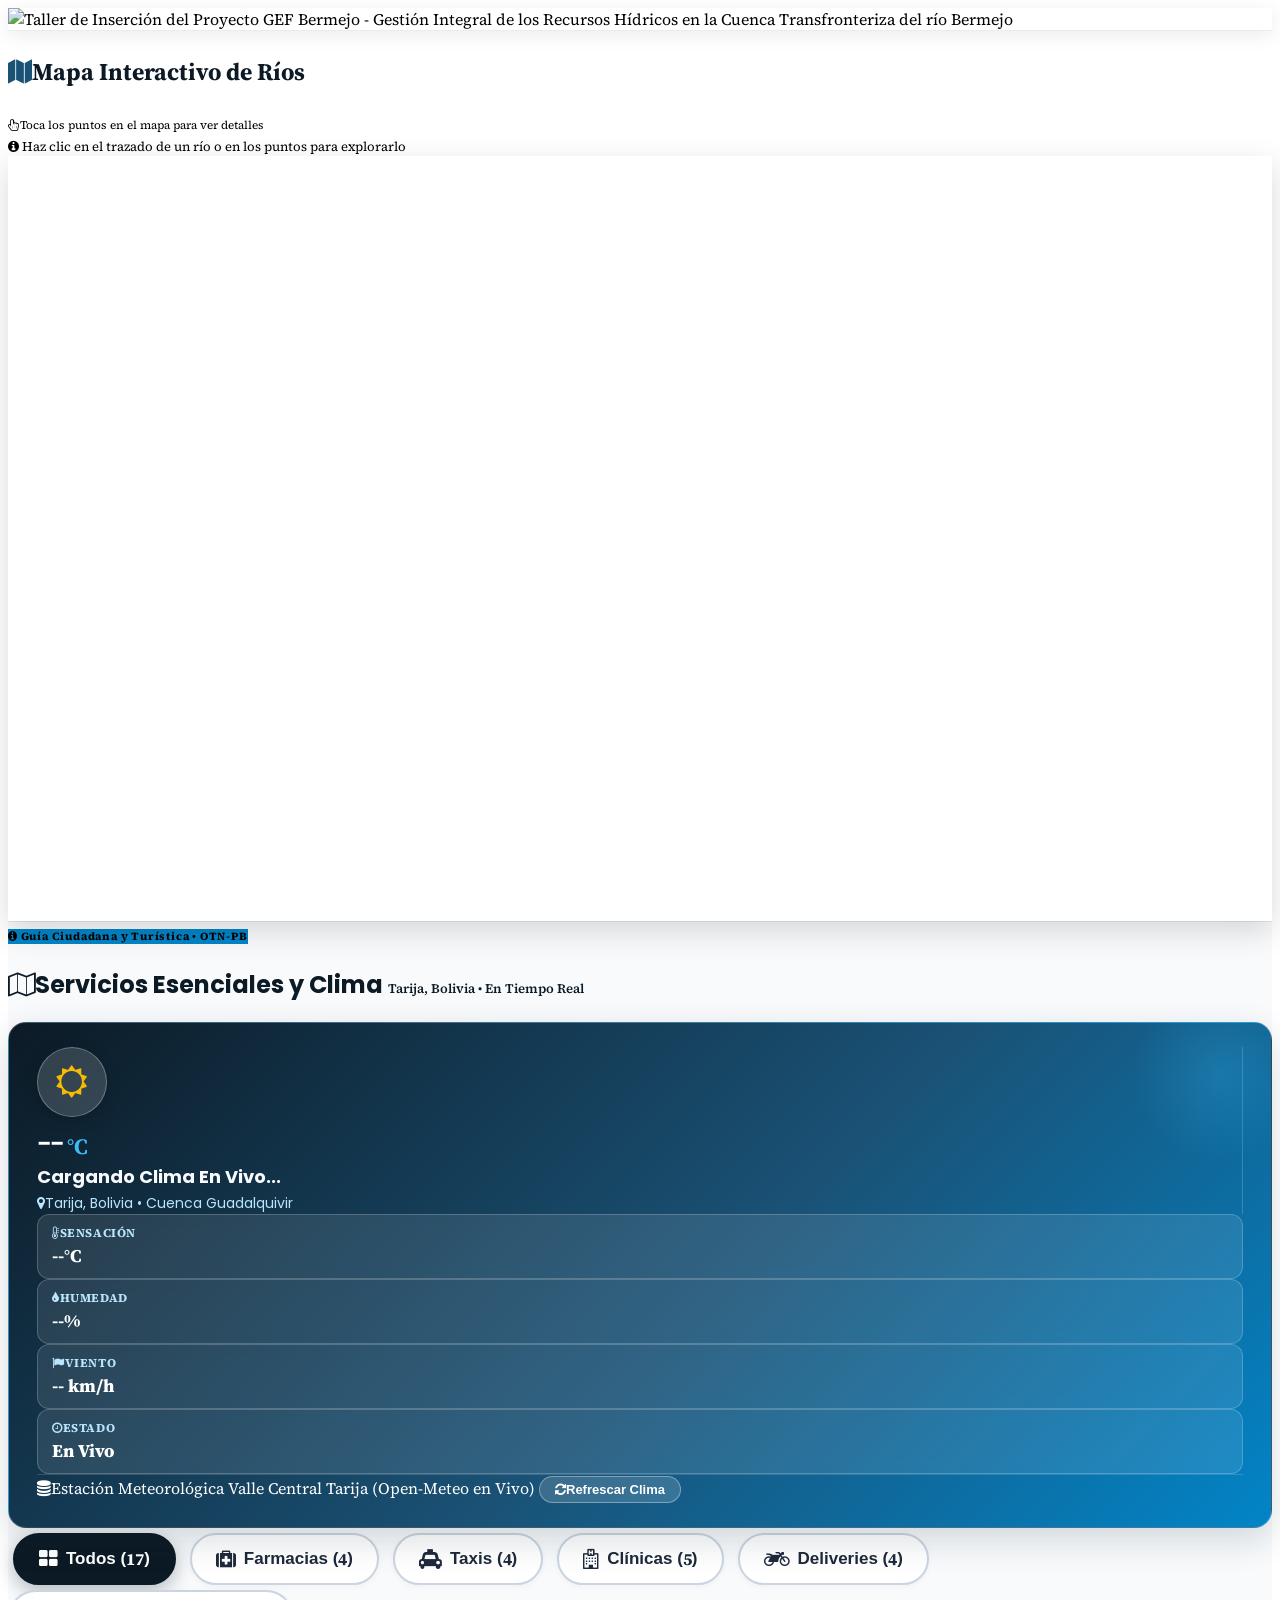
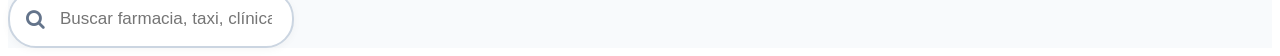
==== index.html @ 471fb445 "Add files via upload" ====
<!DOCTYPE html>
<html lang="es" class="no-js">

<head>
    <!-- Required meta tags -->
    <meta charset="utf-8">
    <meta name="viewport" content="width=1280, initial-scale=0.3, minimum-scale=0.2, maximum-scale=3.0, user-scalable=yes">
    <title>Taller de Inserción del Proyecto GEF Bermejo — OTN-PB</title>
    <link href="css/media_query.css" rel="stylesheet" type="text/css" />
    <link href="css/bootstrap.css" rel="stylesheet" type="text/css" />
    <link href="https://maxcdn.bootstrapcdn.com/font-awesome/4.7.0/css/font-awesome.min.css" rel="stylesheet"
        integrity="sha384-wvfXpqpZZVQGK6TAh5PVlGOfQNHSoD2xbE+QkPxCAFlNEevoEH3Sl0sibVcOQVnN" crossorigin="anonymous">
    <link href="css/animate.css" rel="stylesheet" type="text/css" />
    <link href="https://fonts.googleapis.com/css?family=Poppins:300,400,500,600,700,800" rel="stylesheet">
    <link href="css/owl.carousel.css" rel="stylesheet" type="text/css" />
    <link href="css/owl.theme.default.css" rel="stylesheet" type="text/css" />
    <!-- Leaflet CSS for Interactive Map -->
    <link rel="stylesheet" href="https://unpkg.com/leaflet@1.9.4/dist/leaflet.css"
        integrity="sha256-p4NxAoJBhIIN+hmNHrzRCf9tD/miZyoHS5obTRR9BMY=" crossorigin="" />
    <!-- Bootstrap CSS -->
    <link href="css/style_1.css" rel="stylesheet" type="text/css" />
    <!-- OTN-PB Brand Theme -->
    <link href="css/otnpb_theme.css" rel="stylesheet" type="text/css" />
    <!-- Modernizr JS -->
    <script src="js/modernizr-3.5.0.min.js"></script>

    <style>
        /* Banner Principal GEF Bermejo */
        .gef-hero-banner-wrapper {
            width: 100%;
            background-color: #ffffff;
            position: relative;
            box-shadow: 0 4px 20px rgba(0, 0, 0, 0.08);
            border-bottom: 1px solid #e6edf2;
            overflow: hidden;
        }

        .gef-hero-banner-img {
            width: 100%;
            height: auto;
            display: block;
            margin: 0 auto;
        }


        .category-filter-btn {
            background: #f8fafc;
            border: 1px solid #cbd5e1;
            color: #475569;
            font-size: 12px;
            font-weight: 600;
            border-radius: 15px;
            padding: 5px 14px;
            margin: 3px;
            cursor: pointer;
            transition: all 0.2s ease;
        }

        .category-filter-btn:hover, .category-filter-btn.active {
            background: #0c1a25;
            color: #ffffff;
            border-color: #0c1a25;
        }

        /* Mapa Interactivo */
        #turismoMap {
            width: 100%;
            height: 100%;
            z-index: 1;
        }

        /* StoryMap Panel Styles */
        .storymap-container {
            position: relative; 
            width: 100%; 
            height: 85vh; 
            min-height: 600px; 
            overflow: hidden; 
            box-shadow: 0 10px 30px rgba(0,0,0,0.15);
        }

        .story-panel {
            position: absolute;
            top: 24px;
            left: -1100px;
            width: 980px;
            max-width: 94%;
            height: auto;
            max-height: calc(100% - 40px);
            background: #ffffff;
            z-index: 999;
            transition: left 0.35s cubic-bezier(0.25, 0.8, 0.25, 1);
            display: flex;
            flex-direction: column;
            border-radius: 36px;
            box-shadow: 0 30px 80px rgba(12, 26, 37, 0.32), 0 8px 24px rgba(0,0,0,0.12);
            border: 2px solid rgba(226, 232, 240, 0.95);
            overflow: hidden !important;
        }
        
        .story-panel.open {
            left: 24px;
        }

        .story-panel .basin-badge-pill {
            padding: 14px 34px !important;
            font-size: 26px !important;
            border-radius: 40px !important;
            letter-spacing: 1px !important;
            top: 24px !important;
            left: 24px !important;
        }

        .story-image-wrapper {
            width: 100%;
            height: 420px;
            min-height: 420px;
            max-height: 420px;
            position: relative;
            flex-shrink: 0;
            background: #0b1329;
            overflow: hidden;
            border-radius: 36px 36px 0 0;
        }

        .story-image-wrapper img {
            width: 100%;
            height: 100%;
            object-fit: cover;
            object-position: center;
            display: block;
            transition: transform 0.4s ease;
        }

        .story-image-overlay {
            position: absolute;
            top: 0;
            left: 0;
            right: 0;
            bottom: 0;
            background: linear-gradient(180deg, rgba(12, 26, 37, 0.45) 0%, rgba(0, 0, 0, 0) 30%, rgba(0, 0, 0, 0) 65%, rgba(12, 26, 37, 0.65) 100%);
            pointer-events: none;
            z-index: 2;
        }

        .story-body-scroll {
            flex: 0 1 auto;
            overflow-y: auto;
            padding: 28px 36px 18px 36px;
            display: flex;
            flex-direction: column;
            background: #ffffff;
            max-height: 600px;
        }
        .story-body-scroll #sp-title {
            font-size: 44px !important;
            font-weight: 800 !important;
            color: #0c1a25 !important;
            margin: 6px 0 12px 0 !important;
            line-height: 1.25 !important;
        }
        .story-body-scroll #sp-location {
            font-size: 28px !important;
            color: #1a5276 !important;
            font-weight: 700 !important;
        }
        .story-body-scroll #sp-riverbed {
            font-size: 26px !important;
            color: #0284c7 !important;
            font-weight: 700 !important;
            padding: 6px 18px !important;
            border-radius: 14px !important;
        }
        .story-body-scroll #sp-desc {
            font-size: 28px !important;
            line-height: 1.6 !important;
            color: #334155 !important;
            margin-bottom: 16px !important;
        }

        .story-act-pill {
            display: inline-flex;
            align-items: center;
            background: #f8fafc;
            color: #1e293b;
            font-size: 26px;
            font-weight: 700;
            padding: 14px 28px;
            border-radius: 20px;
            border: 2px solid #cbd5e1;
            transition: all 0.2s ease;
            box-shadow: 0 3px 8px rgba(0,0,0,0.06);
        }
        .story-act-pill:hover {
            background: #f0f9ff;
            border-color: #38bdf8;
            color: #0284c7;
            transform: translateY(-2px);
        }

        .story-nav-footer {
            flex-shrink: 0;
            background: #f8fafc;
            padding: 20px 32px 24px 32px;
            border-top: 2px solid #e2e8f0;
            box-shadow: 0 -4px 16px rgba(0,0,0,0.04);
            border-radius: 0 0 36px 36px;
            z-index: 10;
        }

        /* Reubicar botón de sonido flotante para que no tape los controles del cuadro */
        .river-audio-float-btn {
            left: auto !important;
            right: 28px !important;
            bottom: 28px !important;
        }
        .river-audio-panel {
            left: auto !important;
            right: 28px !important;
            bottom: 110px !important;
        }

        .btn-close-panel {
            position: absolute;
            top: 22px;
            right: 22px;
            background: rgba(15, 23, 42, 0.82);
            color: #ffffff;
            border: 2.5px solid rgba(255, 255, 255, 0.9);
            border-radius: 50%;
            width: 80px;
            height: 80px;
            display: flex;
            align-items: center;
            justify-content: center;
            cursor: pointer;
            z-index: 20;
            transition: all 0.25s ease;
            backdrop-filter: blur(8px);
            font-size: 38px;
            box-shadow: 0 6px 20px rgba(0,0,0,0.4);
        }
        
        .btn-close-panel:hover {
            background: rgba(220, 38, 38, 0.92);
            transform: scale(1.1);
            border-color: #ffffff;
        }

        /* Botones Esferas Color Celeste 3D - 3 Veces Más Grandes (104px) */
        .btn-sphere-celeste {
            width: 104px;
            height: 104px;
            border-radius: 50% !important;
            border: none !important;
            outline: none !important;
            display: inline-flex;
            align-items: center;
            justify-content: center;
            color: #ffffff !important;
            font-size: 40px;
            cursor: pointer;
            background: radial-gradient(circle at 35% 28%, #e0f2fe 0%, #38bdf8 32%, #0284c7 72%, #0369a1 100%) !important;
            box-shadow: 0 8px 30px rgba(2, 132, 199, 0.52), 
                        inset -4px -6px 10px rgba(12, 35, 52, 0.45), 
                        inset 4px 6px 10px rgba(255, 255, 255, 0.9);
            transition: transform 0.25s cubic-bezier(0.175, 0.885, 0.32, 1.275), box-shadow 0.25s ease;
            user-select: none;
            flex-shrink: 0;
        }

        .btn-sphere-celeste:hover {
            transform: scale(1.1);
            box-shadow: 0 12px 38px rgba(2, 132, 199, 0.72), 
                        inset -4px -6px 10px rgba(12, 35, 52, 0.3), 
                        inset 5px 6px 12px rgba(255, 255, 255, 0.98);
            color: #ffffff !important;
        }

        .btn-sphere-celeste:active {
            transform: scale(0.94);
            box-shadow: 0 4px 14px rgba(2, 132, 199, 0.5);
        }

        @keyframes markerPulse {
            0% { transform: scale(1); filter: drop-shadow(0 0 0 rgba(2, 132, 199, 0.7)); }
            50% { transform: scale(1.22); filter: drop-shadow(0 0 14px rgba(56, 189, 248, 0.95)); }
            100% { transform: scale(1); filter: drop-shadow(0 0 0 rgba(2, 132, 199, 0.7)); }
        }
        @keyframes pointerArrowBounce {
            0% { transform: translateX(-50%) translateY(0); }
            100% { transform: translateX(-50%) translateY(7px); }
        }
        .active-river-marker {
            animation: markerPulse 1.8s infinite ease-in-out;
            z-index: 1000 !important;
            position: relative;
        }
        /* Flecha animada señalando el lugar exacto en el mapa */
        .active-river-marker::after {
            content: '';
            position: absolute;
            top: -24px;
            left: 50%;
            width: 0;
            height: 0;
            border-left: 9px solid transparent;
            border-right: 9px solid transparent;
            border-top: 14px solid #ef4444;
            filter: drop-shadow(0 2px 4px rgba(0,0,0,0.5));
            animation: pointerArrowBounce 0.75s infinite alternate ease-in-out;
            z-index: 1005;
            pointer-events: none;
        }

        .map-info-badge {
            position: absolute;
            top: 15px;
            right: 15px;
            background: rgba(12, 26, 37, 0.94);
            color: #ffffff;
            padding: 14px 18px;
            border-radius: 10px;
            font-size: 13px;
            z-index: 999;
            box-shadow: 0 6px 20px rgba(0,0,0,0.35);
            max-width: 320px;
            backdrop-filter: blur(6px);
            border: 1px solid rgba(255,255,255,0.15);
        }

        .map-info-badge h5 {
            font-size: 14px;
            font-weight: 700;
            color: #f5bc04;
            margin-bottom: 6px;
        }

        /* Tarjetas de Atractivos Turísticos */
        .tourist-card {
            background: #ffffff;
            border-radius: 12px;
            overflow: hidden;
            box-shadow: 0 8px 22px rgba(0, 0, 0, 0.07);
            border: 1px solid #e2e8f0;
            transition: all 0.35s ease;
            height: 100%;
            display: flex;
            flex-direction: column;
        }

        .tourist-card:hover {
            transform: translateY(-6px);
            box-shadow: 0 16px 35px rgba(0, 0, 0, 0.14);
            border-color: #cbd5e1;
        }

        .tourist-card-img-wrapper {
            position: relative;
            height: 200px;
            overflow: hidden;
        }

        .tourist-card-img {
            width: 100%;
            height: 100%;
            object-fit: cover;
            transition: transform 0.5s ease;
        }

        .tourist-card:hover .tourist-card-img {
            transform: scale(1.08);
        }

        .basin-badge-pill {
            position: absolute;
            top: 12px;
            left: 12px;
            padding: 5px 13px;
            border-radius: 20px;
            font-size: 11px;
            font-weight: 800;
            color: #ffffff;
            text-transform: uppercase;
            letter-spacing: 0.5px;
            box-shadow: 0 2px 8px rgba(0,0,0,0.35);
        }

        .badge-guadalquivir { background: #0088cc; }
        .badge-bermejo { background: #2e7d32; }
        .badge-pilcomayo { background: #d97706; }

        .category-tag-pill {
            position: absolute;
            bottom: 12px;
            right: 12px;
            background: rgba(15, 23, 42, 0.88);
            color: #f8fafc;
            padding: 4px 11px;
            border-radius: 12px;
            font-size: 11px;
            font-weight: 600;
            backdrop-filter: blur(4px);
        }

        .tourist-card-body {
            padding: 20px;
            flex-grow: 1;
            display: flex;
            flex-direction: column;
        }

        .tourist-card-title {
            font-size: 22px;
            font-weight: 800;
            color: #0c1a25;
            margin-bottom: 8px;
            line-height: 1.3;
        }

        .tourist-card-location {
            font-size: 16px;
            color: #1a5276;
            font-weight: 700;
            margin-bottom: 10px;
        }

        .river-bed-tag {
            display: inline-block;
            font-size: 14px;
            font-weight: 700;
            color: #0284c7;
            background: #e0f2fe;
            padding: 4px 12px;
            border-radius: 8px;
            margin-bottom: 12px;
        }

        .tourist-card-desc {
            font-size: 16px;
            color: #475569;
            line-height: 1.6;
            margin-bottom: 16px;
            flex-grow: 1;
        }

        .activity-icons {
            display: flex;
            flex-wrap: wrap;
            gap: 8px;
            margin-bottom: 16px;
        }

        .activity-tag {
            background: #f1f5f9;
            color: #334155;
            font-size: 14px;
            padding: 5px 12px;
            border-radius: 8px;
            font-weight: 600;
        }

        .card-actions-wrapper {
            display: flex;
            gap: 10px;
        }

        .btn-focus-map {
            background: #1a5276;
            color: #ffffff !important;
            border: none;
            border-radius: 8px;
            padding: 10px 16px;
            font-size: 15px;
            font-weight: 700;
            transition: all 0.3s ease;
            flex: 1;
            text-transform: uppercase;
            letter-spacing: 0.5px;
        }

        .btn-focus-map:hover {
            background: #2980b9;
            box-shadow: 0 4px 14px rgba(41, 128, 185, 0.35);
        }

        .btn-detail-modal {
            background: #f8fafc;
            color: #1e293b !important;
            border: 1.5px solid #cbd5e1;
            border-radius: 8px;
            padding: 10px 16px;
            font-size: 15px;
            font-weight: 700;
            transition: all 0.3s ease;
            flex: 1;
            text-transform: uppercase;
        }

        .btn-detail-modal:hover {
            background: #e2e8f0;
            border-color: #94a3b8;
        }


        /* Custom Popup Leaflet Elegante y Proporcional */
        .leaflet-popup-content-wrapper {
            border-radius: 14px !important;
            padding: 0 !important;
            overflow: hidden !important;
            box-shadow: 0 14px 35px rgba(0, 0, 0, 0.28) !important;
            border: 1px solid rgba(255, 255, 255, 0.8) !important;
            background: #ffffff !important;
        }
        .leaflet-popup-content {
            margin: 0 !important;
            line-height: 1.4 !important;
            width: auto !important;
        }
        .leaflet-popup-tip {
            box-shadow: 0 4px 10px rgba(0,0,0,0.2) !important;
        }
        /* Puntero de mapa sin imagen repetida y con flecha señaladora */
        .custom-popup-pointer {
            width: 235px !important;
            border-radius: 12px;
            overflow: hidden;
            box-shadow: 0 8px 25px rgba(12, 35, 52, 0.22);
            border: 2px solid #ffffff;
            background: #ffffff;
        }
        .popup-pointer-top {
            display: flex;
            align-items: center;
            justify-content: space-between;
            padding: 7px 32px 7px 12px;
            color: #ffffff;
            font-size: 11px;
            font-weight: 700;
        }
        .popup-pointer-top .popup-badge-basin {
            color: #ffffff;
            font-size: 10.5px;
            font-weight: 800;
            text-transform: uppercase;
            letter-spacing: 0.4px;
        }
        .popup-pointer-top .popup-badge-num {
            background: rgba(0, 0, 0, 0.28);
            color: #ffffff;
            font-size: 10.5px;
            font-weight: 800;
            padding: 2px 7px;
            border-radius: 10px;
        }
        .popup-arrow-pointer-box {
            display: inline-flex;
            align-items: center;
            gap: 6px;
            margin-top: 8px;
            background: #f0fdf4;
            padding: 4px 10px;
            border-radius: 12px;
            font-size: 11px;
            font-weight: 700;
            color: #15803d;
            border: 1px solid #bbf7d0;
        }
        .popup-arrow-pointer-box .arrow-down-icon {
            display: inline-block;
            animation: pointerArrowBounce 0.75s infinite alternate ease-in-out;
            color: #16a34a;
            font-size: 12px;
        }
        .leaflet-container a.leaflet-popup-close-button {
            top: 8px !important;
            right: 8px !important;
            color: #ffffff !important;
            background: rgba(15, 23, 42, 0.72) !important;
            border-radius: 50% !important;
            width: 22px !important;
            height: 22px !important;
            line-height: 21px !important;
            text-align: center !important;
            font-size: 14px !important;
            padding: 0 !important;
            box-shadow: 0 2px 6px rgba(0,0,0,0.3) !important;
            transition: all 0.2s ease !important;
            z-index: 20 !important;
            text-decoration: none !important;
        }
        .leaflet-container a.leaflet-popup-close-button:hover {
            background: rgba(15, 23, 42, 0.95) !important;
            color: #38bdf8 !important;
        }
        .popup-body {
            padding: 10px 14px 12px 14px;
            font-family: 'Poppins', sans-serif !important;
        }
        .popup-title {
            font-size: 14px !important;
            font-weight: 800 !important;
            color: #0c1a25 !important;
            margin: 0 0 3px 0 !important;
            line-height: 1.25 !important;
        }
        .popup-subtitle {
            font-size: 11px !important;
            color: #1a5276 !important;
            font-weight: 700 !important;
            margin-bottom: 2px !important;
        }
        .popup-riverbed {
            font-size: 10.5px !important;
            color: #0284c7 !important;
            font-weight: 700 !important;
            margin-bottom: 4px !important;
        }
        .popup-desc {
            font-size: 11px !important;
            color: #475569 !important;
            line-height: 1.35 !important;
            margin: 0 !important;
            max-height: 48px;
            overflow: hidden;
            display: -webkit-box;
            -webkit-line-clamp: 2;
            -webkit-box-orient: vertical;
        }

        /* Glowing animation for active polylines */
        @keyframes riverFlow {
            0% {
                stroke-dashoffset: 0;
            }
            100% {
                stroke-dashoffset: -50;
            }
        }
        .leaflet-interactive.glow-polyline {
            animation: riverFlow 2.5s linear infinite;
        }
    </style>
    <!-- Google Font: Source Serif 4 -->
    <link rel="preconnect" href="https://fonts.googleapis.com">
    <link rel="preconnect" href="https://fonts.gstatic.com" crossorigin>
    <link href="https://fonts.googleapis.com/css2?family=Source+Serif+4:ital,opsz,wght@0,8..60,200..900;1,8..60,200..900&display=swap" rel="stylesheet">
    <style>
        /* Aplicación de fuente Source Serif 4 y tamaño uniforme (16px) a todo lo que no son títulos */
        body,
        p,
        span:not(.fa):not(.fa *),
        li,
        a:not(.navbar-brand):not(.nav-link),
        div.cuenca-box-content,
        .highlight-badge,
        .card-text,
        .country-pill,
        .small,
        small,
        .stat-card-lbl,
        .source-serif-4-system {
            font-family: "Source Serif 4", Georgia, serif !important;
            font-optical-sizing: auto;
            font-style: normal;
        }

        /* Tamaño uniforme para párrafos y textos de contenido */
        body p,
        body li,
        .cuenca-box-content p,
        .highlight-badge,
        .card-body p,
        .card-text,
        .small,
        small,
        p.small,
        p.card-text,
        p.page-banner-subtitle,
        .country-pill,
        .card-body .small {
            font-size: 16px !important;
            line-height: 1.7 !important;
        }

        /* Tipografía moderna y nítida para el cuadro lateral StoryPanel y los cuadros emergentes del mapa */
        .story-panel,
        .story-panel p,
        .story-panel span,
        .story-panel div,
        .story-panel h4,
        .leaflet-popup,
        .leaflet-popup *,
        .custom-popup-box,
        .custom-popup-box * {
            font-family: 'Poppins', -apple-system, BlinkMacSystemFont, "Segoe UI", Roboto, sans-serif !important;
        }

        /* ─── MÓDULO: SERVICIOS ESENCIALES Y CLIMA EN TIEMPO REAL TARIJA ─── */
        .tarija-services-guide {
            background-color: #f8fafc;
            border-top: 1px solid #e2e8f0;
            font-family: 'Poppins', -apple-system, BlinkMacSystemFont, "Segoe UI", Roboto, sans-serif;
        }

        /* Tarjeta Hero de Clima en Vivo */
        .weather-hero-card {
            background: linear-gradient(135deg, #0c1a25 0%, #1a5276 55%, #0284c7 100%);
            border-radius: 18px;
            padding: 24px 28px;
            color: #ffffff;
            box-shadow: 0 12px 35px rgba(12, 35, 52, 0.16);
            border: 1px solid rgba(255, 255, 255, 0.18);
            position: relative;
            overflow: hidden;
        }
        .weather-hero-card::after {
            content: '';
            position: absolute;
            top: -40px;
            right: -40px;
            width: 180px;
            height: 180px;
            background: radial-gradient(circle, rgba(56, 189, 248, 0.22) 0%, transparent 70%);
            pointer-events: none;
        }
        @media (min-width: 768px) {
            .border-right-md {
                border-right: 1px solid rgba(255, 255, 255, 0.18);
            }
        }
        .weather-main-icon-wrap {
            width: 68px;
            height: 68px;
            border-radius: 50%;
            background: rgba(255, 255, 255, 0.16);
            backdrop-filter: blur(8px);
            display: flex;
            align-items: center;
            justify-content: center;
            font-size: 32px;
            color: #f5bc04;
            border: 1.5px solid rgba(255, 255, 255, 0.28);
            box-shadow: 0 4px 15px rgba(0, 0, 0, 0.2);
            flex-shrink: 0;
        }
        .weather-temp-num {
            font-size: 44px;
            font-weight: 800;
            line-height: 1;
            color: #ffffff;
            letter-spacing: -1px;
        }
        .weather-temp-unit {
            font-size: 22px;
            font-weight: 700;
            color: #38bdf8;
        }
        .weather-condition-desc {
            font-size: 18px;
            font-weight: 700;
            color: #f8fafc;
            text-transform: capitalize;
            margin-top: 2px;
        }
        .weather-location-sub {
            font-size: 14px;
            color: #bae6fd;
            margin-top: 3px;
        }
        .weather-stat-chip {
            background: rgba(255, 255, 255, 0.10);
            backdrop-filter: blur(6px);
            border: 1px solid rgba(255, 255, 255, 0.20);
            border-radius: 12px;
            padding: 10px 14px;
            height: 100%;
            display: flex;
            flex-direction: column;
            justify-content: center;
        }
        .stat-chip-label {
            font-size: 12px;
            text-transform: uppercase;
            letter-spacing: 0.6px;
            color: #bae6fd;
            font-weight: 700;
            margin-bottom: 2px;
        }
        .stat-chip-val {
            font-size: 18px;
            font-weight: 800;
            color: #ffffff;
        }
        .btn-weather-refresh {
            background: rgba(255, 255, 255, 0.15);
            border: 1px solid rgba(255, 255, 255, 0.35);
            color: #ffffff;
            font-size: 13px;
            font-weight: 700;
            border-radius: 20px;
            padding: 5px 15px;
            transition: all 0.25s ease;
            cursor: pointer;
        }
        .btn-weather-refresh:hover {
            background: #ffffff;
            color: #0c1a25;
        }

        /* Pestañas y Filtros de Servicios - Tamaño Amplio y Cómodo */
        .btn-service-tab {
            border: 2px solid #cbd5e1;
            border-radius: 35px;
            padding: 12px 24px;
            font-size: 17px;
            font-weight: 700;
            margin: 5px;
            background: #ffffff;
            color: #1e293b;
            transition: all 0.25s ease;
            cursor: pointer;
            box-shadow: 0 2px 6px rgba(0, 0, 0, 0.04);
            display: inline-flex;
            align-items: center;
        }
        .btn-service-tab i {
            font-size: 20px;
            margin-right: 8px;
        }
        .btn-service-tab:hover {
            border-color: #0284c7;
            color: #0284c7;
            transform: translateY(-2px);
            box-shadow: 0 6px 16px rgba(2, 132, 199, 0.18);
        }
        .btn-service-tab.active {
            background: #0c1a25;
            color: #ffffff;
            border-color: #0c1a25;
            box-shadow: 0 6px 18px rgba(12, 26, 37, 0.28);
        }
        .btn-service-tab.active .text-success,
        .btn-service-tab.active .text-warning,
        .btn-service-tab.active .text-danger,
        .btn-service-tab.active .text-info {
            color: #38bdf8 !important;
        }

        .service-search-box {
            position: relative;
            min-width: 340px;
            max-width: 480px;
            width: 100%;
        }
        .service-search-box input {
            height: 52px;
            padding-left: 50px;
            padding-right: 20px;
            border-radius: 28px;
            border: 2px solid #cbd5e1;
            font-size: 17px;
            font-weight: 500;
            transition: all 0.25s ease;
            box-shadow: 0 2px 8px rgba(0, 0, 0, 0.04);
        }
        .service-search-box input:focus {
            border-color: #0284c7;
            box-shadow: 0 0 0 4px rgba(2, 132, 199, 0.18);
        }
        .service-search-icon {
            position: absolute;
            left: 18px;
            top: 50%;
            transform: translateY(-50%);
            color: #64748b;
            font-size: 20px;
        }

        /* Tarjetas de Servicios en 2 Columnas - Tipografía Nítida y Legible */
        .service-card {
            background: #ffffff;
            border-radius: 18px;
            border: 1.5px solid #e2e8f0;
            height: 100%;
            display: flex;
            flex-direction: column;
            justify-content: space-between;
            padding: 22px 24px 18px 24px;
            box-shadow: 0 4px 16px rgba(0, 0, 0, 0.05);
            transition: all 0.25s ease;
            position: relative;
            overflow: hidden;
        }
        .service-card:hover {
            transform: translateY(-4px);
            box-shadow: 0 16px 36px rgba(12, 35, 52, 0.12);
            border-color: #0284c7;
        }
        .service-cat-pill {
            font-size: 14px;
            font-weight: 800;
            text-transform: uppercase;
            letter-spacing: 0.5px;
            padding: 5px 12px;
            border-radius: 8px;
            display: inline-flex;
            align-items: center;
        }
        .service-status-pill {
            font-size: 13.5px;
            font-weight: 800;
            padding: 5px 12px;
            border-radius: 14px;
            display: inline-flex;
            align-items: center;
        }
        .service-title {
            font-size: 22px;
            font-weight: 800;
            color: #0c1a25;
            margin: 8px 0 3px 0;
            line-height: 1.3;
        }
        .service-city {
            font-size: 16px;
            font-weight: 700;
            color: #1a5276;
            margin-bottom: 10px;
        }
        .service-address {
            font-size: 16.5px;
            color: #334155;
            line-height: 1.45;
            font-weight: 600;
        }
        .service-desc {
            font-size: 16.5px;
            color: #475569;
            line-height: 1.55;
            margin-bottom: 14px;
        }
        .service-actions-grid {
            display: flex;
            gap: 10px;
            flex-wrap: wrap;
            padding-top: 12px;
            border-top: 1.5px solid #f1f5f9;
        }
        .btn-service-action {
            font-size: 16px;
            font-weight: 700;
            border-radius: 10px;
            padding: 9px 18px;
            display: inline-flex;
            align-items: center;
            text-decoration: none !important;
            transition: all 0.2s ease;
        }
        .btn-service-action:hover {
            transform: translateY(-1px);
        }
        .btn-action-call {
            background: #0284c7;
            color: #ffffff !important;
        }
        .btn-action-call:hover {
            background: #0369a1;
            box-shadow: 0 3px 8px rgba(2, 132, 199, 0.3);
        }
        .btn-action-wa {
            background: #10b981;
            color: #ffffff !important;
        }
        .btn-action-wa:hover {
            background: #059669;
            box-shadow: 0 3px 8px rgba(16, 185, 129, 0.3);
        }
        .btn-action-maps {
            background: #f1f5f9;
            color: #334155 !important;
            border: 1px solid #cbd5e1;
        }
        .btn-action-maps:hover {
            background: #e2e8f0;
            color: #0f172a !important;
        }

        /* Mantener diseño idéntico al de escritorio en celulares (todo proporcional y en miniatura) */
        body {
            min-width: 1200px !important;
        }
    </style>
</head>

<body>
    



    <!-- Banner Principal GEF Bermejo -->
    <header class="gef-hero-banner-wrapper">
        <h1 class="sr-only">Taller de Inserción del Proyecto GEF Bermejo</h1>
        <img src="images/banner_gef_bermejo_principal.png" 
             alt="Taller de Inserción del Proyecto GEF Bermejo - Gestión Integral de los Recursos Hídricos en la Cuenca Transfronteriza del río Bermejo" 
             class="gef-hero-banner-img">
    </header>

    <!-- Sección de Mapa Interactivo Estilo StoryMap -->
    <div class="container-fluid px-0 mt-3 mt-md-4 mb-3 mb-md-4">
        <div class="d-flex justify-content-between align-items-center mb-2 px-3 px-md-4 map-section-header">
            <div>
                <h3 class="font-weight-bold mb-0" style="color: #0c1a25; font-size: 24px;">
                    <i class="fa fa-map mr-2" style="color: #1a5276;"></i>Mapa Interactivo de Ríos
                </h3>
                <span class="text-muted d-md-none map-mobile-hint" style="font-size: 11.5px; margin-top: 2px;">
                    <i class="fa fa-hand-pointer-o text-primary mr-1"></i>Toca los puntos en el mapa para ver detalles
                </span>
            </div>
            <span class="text-muted font-italic d-none d-md-inline" style="font-size: 13px;">
                <i class="fa fa-info-circle mr-1"></i> Haz clic en el trazado de un río o en los puntos para explorarlo
            </span>
        </div>
        
        <div class="storymap-container">
            <div id="turismoMap"></div>
            
            <!-- Panel Lateral Flotante Estilo StoryMap -->
            <div id="storyPanel" class="story-panel">
                <button class="btn-close-panel" onclick="closeStoryPanel()" aria-label="Cerrar"><i class="fa fa-times"></i></button>
                <div class="story-image-wrapper">
                    <img id="sp-img" src="" alt="Atractivo">
                    <div class="story-image-overlay"></div>
                    <div id="sp-img-controls" class="img-controls" style="position:absolute; bottom:20px; right:20px; display:none; z-index: 15; gap: 10px;">
                         <button onclick="prevSpImage()" class="btn btn-light shadow-sm px-4 py-2" style="font-size: 24px; border-radius: 12px;"><i class="fa fa-chevron-left"></i></button>
                         <button onclick="nextSpImage()" class="btn btn-light shadow-sm px-4 py-2" style="font-size: 24px; border-radius: 12px;"><i class="fa fa-chevron-right"></i></button>
                    </div>
                    <span id="sp-img-counter" class="badge badge-dark" style="position:absolute; bottom:20px; left:20px; display:none; z-index: 15; font-size: 22px; padding: 8px 20px; border-radius: 12px; box-shadow: 0 4px 12px rgba(0,0,0,0.5);">1/1</span>
                    <span id="sp-basin" class="basin-badge-pill" style="left: 20px; top: 20px; z-index: 10;"></span>
                </div>
                <div class="story-body-scroll">
                    <div class="d-flex justify-content-between align-items-center mb-2">
                        <span id="sp-cat" class="badge" style="font-size: 22px; padding: 8px 20px; background: #0f172a; color: #38bdf8; border-radius: 12px; font-weight: 700;"></span>
                        <span id="sp-coords" class="text-muted font-weight-bold" style="font-size: 22px;"></span>
                    </div>
                    <h4 id="sp-title"></h4>
                    <div class="d-flex align-items-center flex-wrap mb-2" style="gap: 12px;">
                        <span id="sp-location" class="font-weight-bold" style="font-size: 26px; color: #1a5276;"></span>
                        <span id="sp-riverbed" class="badge" style="background:#e0f2fe; color:#0284c7; font-size:22px; font-weight:700; padding:6px 18px; border-radius:12px;"></span>
                    </div>

                    <!-- Franja Institucional de Protección de Cuenca OTN-PB -->
                    <div class="story-basin-strip p-3 px-4 rounded-lg mb-3 d-flex align-items-center justify-content-between" style="background: linear-gradient(135deg, #f8fafc 0%, #f1f5f9 100%); border: 1.5px solid #e2e8f0;">
                        <span style="font-size: 24px; font-weight: 700; color: #334155;">
                            <i class="fa fa-shield text-primary mr-2"></i><span id="sp-basin-name">Sistema Fluvial OTN-PB</span>
                        </span>
                        <span class="badge" style="background: #e0f2fe; color: #0369a1; font-size: 20px; font-weight: 700; padding: 6px 16px; border-radius: 12px;">
                            <i class="fa fa-tint mr-1 text-primary"></i>Punto Oficial
                        </span>
                    </div>

                    <p id="sp-desc"></p>
                    
                    <div class="story-activities-block pt-3 border-top mt-2 mb-3" style="border-color: #e2e8f0 !important;">
                        <div class="d-flex justify-content-between align-items-center mb-3">
                            <strong style="font-size: 28px; color: #0f172a; font-weight: 800;">
                                <i class="fa fa-compass text-primary mr-2"></i>Actividades Recomendadas:
                            </strong>
                            <a id="sp-gmaps" href="#" target="_blank" class="btn btn-sm btn-outline-primary py-2 px-4" style="font-weight: 700; font-size: 24px; border-radius: 16px; box-shadow: 0 3px 10px rgba(2,132,199,0.22);">
                                <i class="fa fa-map-o mr-1"></i>Google Maps
                            </a>
                        </div>
                        <div id="sp-activities" class="d-flex flex-wrap" style="gap: 14px;"></div>
                    </div>
                </div>

                <!-- Footer Fijo con Navegación: SIEMPRE VISIBLE EN EL CUADRO -->
                <div class="story-nav-footer">
                    <div class="d-flex justify-content-between align-items-center p-3 px-4 rounded-pill shadow-sm" style="background: linear-gradient(135deg, #f0f9ff 0%, #e0f2fe 100%); border: 2.5px solid #7dd3fc;">
                        <div class="d-flex align-items-center" onclick="navStory(-1)" style="cursor: pointer;" title="Punto Anterior en el Cauce">
                            <button id="btn-sp-prev" class="btn-sphere-celeste" type="button" aria-label="Anterior">
                                <i class="fa fa-chevron-left" style="margin-right: 2px;"></i>
                            </button>
                            <span class="font-weight-bold ml-3" style="font-size: 28px; color: #0284c7; user-select: none;">Anterior</span>
                        </div>

                        <div class="text-center px-3">
                            <span class="d-block text-uppercase font-weight-bold" style="font-size: 18px; color: #0369a1; letter-spacing: 1px;">Siguiendo el Río</span>
                            <span id="sp-counter" class="badge" style="font-size: 28px; font-weight: 800; padding: 8px 24px; border-radius: 18px; background: #0c2334; color: #38bdf8;">01 / 36</span>
                        </div>

                        <div class="d-flex align-items-center" onclick="navStory(1)" style="cursor: pointer;" title="Punto Siguiente en el Cauce">
                            <span class="font-weight-bold mr-3" style="font-size: 28px; color: #0284c7; user-select: none;">Siguiente</span>
                            <button id="btn-sp-next" class="btn-sphere-celeste" type="button" aria-label="Siguiente">
                                <i class="fa fa-chevron-right" style="margin-left: 2px;"></i>
                            </button>
                        </div>
                    </div>
                </div>
            </div>
        </div>
    </div>

    <!-- SECCIÓN: SERVICIOS ESENCIALES Y CLIMA EN TIEMPO REAL - TARIJA, BOLIVIA -->
    <section class="tarija-services-guide py-5" id="serviciosTarija">
        <div class="container">
            <!-- Encabezado de la Sección -->
            <div class="services-header-box mb-4">
                <div class="d-flex flex-wrap justify-content-between align-items-center border-bottom pb-3">
                    <div style="width: 100%;">
                        <span class="badge badge-pill badge-primary px-3 py-1 text-uppercase mb-1" style="font-size: 11px; letter-spacing: 0.8px; font-weight: 700; background: #0284c7;">
                            <i class="fa fa-info-circle mr-1"></i> Guía Ciudadana y Turística &bull; OTN-PB
                        </span>
                        <h2 class="font-weight-bold mb-0 services-header-title" style="color: #0c1a25;">
                            <i class="fa fa-map-o text-primary mr-2"></i>Servicios Esenciales y Clima
                            <span class="d-block text-muted" style="font-size: 13px; font-weight: 600; margin-top: 3px;">Tarija, Bolivia &bull; En Tiempo Real</span>
                        </h2>
                    </div>
                </div>
            </div>

            <!-- TARJETA DESTACADA: CLIMA EN TIEMPO REAL (Tarija, Bolivia) -->
            <div class="weather-hero-card mb-4">
                <div class="row align-items-center">
                    <div class="col-12 col-md-5 mb-3 mb-md-0 border-right-md">
                        <div class="d-flex align-items-center">
                            <div class="weather-main-icon-wrap mr-3">
                                <i id="weather-icon-main" class="fa fa-sun-o"></i>
                            </div>
                            <div>
                                <div class="d-flex align-items-baseline">
                                    <span id="weather-temp-main" class="weather-temp-num">--</span>
                                    <span class="weather-temp-unit">°C</span>
                                </div>
                                <div id="weather-condition-text" class="weather-condition-desc">Cargando clima en vivo...</div>
                                <div class="weather-location-sub">
                                    <i class="fa fa-map-marker mr-1 text-warning"></i>Tarija, Bolivia &bull; Cuenca Guadalquivir
                                </div>
                            </div>
                        </div>
                    </div>
                    <div class="col-12 col-md-7">
                        <div class="row text-center text-md-left">
                            <div class="col-6 col-sm-3 mb-2 mb-sm-0">
                                <div class="weather-stat-chip">
                                    <span class="stat-chip-label"><i class="fa fa-thermometer-half mr-1"></i>Sensación</span>
                                    <span id="weather-feels-val" class="stat-chip-val">--°C</span>
                                </div>
                            </div>
                            <div class="col-6 col-sm-3 mb-2 mb-sm-0">
                                <div class="weather-stat-chip">
                                    <span class="stat-chip-label"><i class="fa fa-tint mr-1"></i>Humedad</span>
                                    <span id="weather-humidity-val" class="stat-chip-val">--%</span>
                                </div>
                            </div>
                            <div class="col-6 col-sm-3">
                                <div class="weather-stat-chip">
                                    <span class="stat-chip-label"><i class="fa fa-flag mr-1"></i>Viento</span>
                                    <span id="weather-wind-val" class="stat-chip-val">-- km/h</span>
                                </div>
                            </div>
                            <div class="col-6 col-sm-3">
                                <div class="weather-stat-chip">
                                    <span class="stat-chip-label"><i class="fa fa-clock-o mr-1"></i>Estado</span>
                                    <span id="weather-time-val" class="stat-chip-val">En Vivo</span>
                                </div>
                            </div>
                        </div>
                        <div class="d-flex justify-content-between align-items-center mt-3 pt-2 weather-footer-row" style="border-top: 1px solid rgba(255,255,255,0.15);">
                            <span class="small text-white-50" style="font-size: 11.5px;">
                                <i class="fa fa-database mr-1"></i>Estación Meteorológica Valle Central Tarija (Open-Meteo en Vivo)
                            </span>
                            <button onclick="fetchTarijaLiveWeather()" class="btn btn-sm btn-weather-refresh" title="Actualizar datos climáticos">
                                <i class="fa fa-refresh mr-1"></i>Refrescar Clima
                            </button>
                        </div>
                    </div>
                </div>
            </div>

            <!-- BARRA DE PESTAÑAS / FILTRO DE SERVICIOS -->
            <div class="services-nav-bar mb-4">
                <div class="d-flex flex-wrap justify-content-between align-items-center">
                    <div class="services-filter-pills d-flex flex-wrap mb-2 mb-md-0" role="tablist">
                        <button class="btn btn-service-tab active" data-service-cat="all">
                            <i class="fa fa-th-large mr-1"></i> Todos (<span id="srv-count-all">17</span>)
                        </button>
                        <button class="btn btn-service-tab" data-service-cat="farmacias">
                            <i class="fa fa-medkit mr-1 text-success"></i> Farmacias (<span id="srv-count-farmacias">4</span>)
                        </button>
                        <button class="btn btn-service-tab" data-service-cat="taxis">
                            <i class="fa fa-taxi mr-1 text-warning"></i> Taxis (<span id="srv-count-taxis">4</span>)
                        </button>
                        <button class="btn btn-service-tab" data-service-cat="clinicas">
                            <i class="fa fa-hospital-o mr-1 text-danger"></i> Clínicas (<span id="srv-count-clinicas">5</span>)
                        </button>
                        <button class="btn btn-service-tab" data-service-cat="deliveries">
                            <i class="fa fa-motorcycle mr-1 text-info"></i> Deliveries (<span id="srv-count-deliveries">4</span>)
                        </button>
                    </div>

                    <!-- Buscador en tiempo real de servicios -->
                    <div class="service-search-box">
                        <i class="fa fa-search service-search-icon"></i>
                        <input type="text" id="serviceSearchInput" placeholder="Buscar farmacia, taxi, clínica, delivery..." class="form-control">
                    </div>
                </div>
            </div>

            <!-- GRID DE SERVICIOS ORDENADOS Y BONITOS -->
            <div class="row" id="servicesGridContainer">
                <!-- Se puebla dinámicamente con JavaScript -->
            </div>
        </div>
    </section>

    <!-- Scripts de Bootstrap, Leaflet y Lógica del Mapa -->
    <script src="https://ajax.googleapis.com/ajax/libs/jquery/1.12.4/jquery.min.js"></script>
    <script src="js/owl.carousel.min.js"></script>
    <script src="https://cdnjs.cloudflare.com/ajax/libs/tether/1.4.0/js/tether.min.js"
        integrity="sha384-DztdAPBWPRXSA/3eYEEUWrWCy7G5KFbe8fFjk5JAIxUYHKkDx6Qin1DkWx51bBrb"
        crossorigin="anonymous"></script>
    <script src="https://maxcdn.bootstrapcdn.com/bootstrap/4.0.0-alpha.6/js/bootstrap.min.js"
        integrity="sha384-vBWWzlZJ8ea9aCX4pEW3rVHjgjt7zpkNpZk+02D9phzyeVkE+jo0ieGizqPLForn"
        crossorigin="anonymous"></script>
    <!-- Leaflet JS -->
    <script src="https://unpkg.com/leaflet@1.9.4/dist/leaflet.js"
        integrity="sha256-20nQCchB9co0qIjJZRGuk2/Z9VM+kNiyxNV1lvTlZBo=" crossorigin=""></script>

    <script>
        // Fecha automática en encabezado
        document.addEventListener('DOMContentLoaded', function () {
            var options = { weekday: 'long', year: 'numeric', month: 'long', day: 'numeric' };
            var today = new Date();
            var dateStr = today.toLocaleDateString('es-ES', options);
            dateStr = dateStr.charAt(0).toUpperCase() + dateStr.slice(1);
            var headerElements = document.querySelectorAll('.auto-header-date');
            headerElements.forEach(function (el) {
                el.textContent = dateStr;
            });
        });

        // Configuración de Datos de Atractivos Turísticos (33 Puntos Ubicados en los Cauces)
        var map;
        var markers = [];
        var riverPolylines = {};

        // Coordenadas Detalladas del Trazado del Cauce Fluvial Real
        var basinTracesData = {
            guadalquivir: {
                name: "Cauce del Río Guadalquivir",
                color: "#0088cc",
                flowColor: "#38bdf8",
                desc: "Recorrido continuo del cauce del Río Guadalquivir desde la cabecera alta en Canasmoro y San Lorenzo, fluyendo hacia Tomatitas, Tarija Capital, San Jacinto, Tolomosa y el Valle de Concepción.",
                path: [
                    [-21.315, -64.765],
                    [-21.350, -64.760],
                    [-21.390, -64.785],
                    [-21.4174, -64.7497],
                    [-21.4673, -64.7951],
                    [-21.4963, -64.7614],
                    [-21.5150, -64.7450],
                    [-21.5342, -64.7333],
                    [-21.5600, -64.7250],
                    [-21.5850, -64.7230],
                    [-21.6019, -64.7265],
                    [-21.6281, -64.7752],
                    [-21.6955, -64.6529],
                    [-21.8480, -64.6290],
                    [-21.8679, -64.8227]
                ]
            },
            bermejo: {
                name: "Corredor Fluvial Binacional del Río Bermejo",
                color: "#2e7d32",
                flowColor: "#34d399",
                desc: "Trazo integral de la Cuenca del Río Bermejo: desde sus nacientes en la Sierra de Santa Victoria (Bolivia), cruzando Bermejo, Aguas Blancas, San Ramón de la Nueva Orán y Embarcación (Salta), recorriendo la llanura chaqueña por Los Blancos, Rivadavia, El Sauzalito, El Pintado, el Parque Nacional El Impenetrable, Villa Río Bermejito y Puerto Lavalle, hasta Puerto Eva Perón y su confluencia final en el Río Paraguay frente a Pilar (Puerto Bermejo).",
                path: [
                    [-22.0039, -64.9583],
                    [-21.9400, -64.8300],
                    [-21.8872, -64.7128],
                    [-22.0000, -64.4833],
                    [-22.0833, -64.5833],
                    [-22.1548, -64.4306],
                    [-22.2000, -64.6333],
                    [-22.3466, -64.1139],
                    [-22.6500, -64.3800],
                    [-22.7176, -64.3771],
                    [-22.7322, -64.3425],
                    [-22.7335, -64.3485],
                    [-22.7361, -64.3539],
                    [-22.8717, -64.3086],
                    [-23.0000, -64.2900],
                    [-23.0800, -64.2500],
                    [-23.1333, -64.3333],
                    [-23.1800, -64.2000],
                    [-23.2000, -64.1000],
                    [-23.3200, -63.9500],
                    [-23.5800, -63.5800],
                    [-23.6100, -62.6000],
                    [-24.1833, -62.8833],
                    [-24.4283, -61.6831],
                    [-24.6900, -61.4300],
                    [-25.0598, -61.0344],
                    [-25.6372, -60.2656],
                    [-25.6547, -59.5000],
                    [-26.0100, -59.5900],
                    [-26.3800, -59.1000],
                    [-26.7000, -58.8000],
                    [-26.9000, -58.6333],
                    [-26.9200, -58.5700],
                    [-26.9333, -58.5000]
                ]
            }
        };

                var touristPoints = [
                    {"id":"pt25","db_id":25,"order":1,"basin":"guadalquivir","title":"Chorros de Jurina","subtitle":"Afluente del Cauce Guadalquivir","coords":[-21.4266,-64.8211],"img":"uploads/imagenes/mapas/mapa_turismo_pt25_1790826977.jpg","images":["uploads/imagenes/mapas/mapa_turismo_pt25_1790826977.jpg"],"category":"Cascadas & Balnearios","desc":"Caídas gemelas espectaculares que tributan su caudal al lecho superior del Río Guadalquivir.","riverbedText":"Tributario de Cauce Alto","activities":["Cascadas Gemelas","Fotografía"],"color":"#0088cc"},
                    {"id":"pt17","db_id":17,"order":2,"basin":"guadalquivir","title":"San Lorenzo y Casa de Moto Méndez","subtitle":"Riberas del Cauce Guadalquivir","coords":[-21.4174,-64.7497],"img":"uploads/imagenes/mapas/mapa_turismo_pt17_1790827160.jpg","images":["uploads/imagenes/mapas/mapa_turismo_pt17_1790827160.jpg"],"category":"Cultura & Historia","desc":"Población colonial histórica edificada sobre el valle y las riberas del cauce principal del Guadalquivir.","riverbedText":"Cauce Medio-Alto del Río Guadalquivir","activities":["Patrimonio Fluvial","Gastronomía Tradicional","Museos"],"color":"#0088cc"},
                    {"id":"pt16","db_id":16,"order":3,"basin":"guadalquivir","title":"Cascadas de Coimata y Las Cochas","subtitle":"Cauce Alto - San Lorenzo, Tarija","coords":[-21.4972,-64.7939],"img":"uploads/imagenes/mapas/mapa_turismo_pt16_1790827276.jpg","images":["uploads/imagenes/mapas/mapa_turismo_pt16_1790827276.jpg"],"category":"Cascadas & Balnearios","desc":"Vertiente directa que alimenta el cauce alto del Guadalquivir con piscinas de agua pura y cristalina.","riverbedText":"Cauce Alto del Río Guadalquivir","activities":["Balneario","Senderismo en Cauce","Fotografía"],"color":"#0088cc"},
                    {"id":"pt26","db_id":26,"order":4,"basin":"guadalquivir","title":"Río Erquis y Los Naranjos","subtitle":"Cauce Tributario Erquis","coords":[-21.4673,-64.7951],"img":"uploads/imagenes/mapas/mapa_turismo_pt26_1790827437.jpg","images":["uploads/imagenes/mapas/mapa_turismo_pt26_1790827437.jpg"],"category":"Cascadas & Balnearios","desc":"Cauce de montaña de agua cristalina alimentando las huertas de cítricos antes de unirse al Guadalquivir.","riverbedText":"Cauce Secundario Erquis","activities":["Balneario","Caminatas Ecológicas"],"color":"#0088cc"},
                    {"id":"pt18","db_id":18,"order":5,"basin":"guadalquivir","title":"Balneario de Tomatitas","subtitle":"Confluencia de Cauces Guadalquivir y Erquis","coords":[-21.4963,-64.7614],"img":"uploads/imagenes/mapas/mapa_turismo_pt18_1790827823.jpg","images":["uploads/imagenes/mapas/mapa_turismo_pt18_1790827823.jpg"],"category":"Cascadas & Balnearios","desc":"Unión de dos grandes cauces fluviales con amplias playas de arboladas, puentes y comedores de pescado de río.","riverbedText":"Confluencia de Cauces Fluviales","activities":["Playas de Cauce","Paseos en Río","Gastronomía"],"color":"#0088cc"},
                    {"id":"pt24","db_id":24,"order":6,"basin":"guadalquivir","title":"Mirador de los Sueños","subtitle":"Ribera del Cauce en Tarija Capital","coords":[-21.5342,-64.7333],"img":"uploads/imagenes/mapas/mapa_turismo_pt24_1790828104.jpg","images":["uploads/imagenes/mapas/mapa_turismo_pt24_1790828104.jpg"],"category":"Cultura & Historia","desc":"Punto panorámico sobre los puentes y el lecho del río Guadalquivir cruzando el centro de Tarija.","riverbedText":"Cauce Urbano Guadalquivir","activities":["Vista Panorámica del Cauce","Paseo Ribereño"],"color":"#0088cc"},
                    {"id":"pt19","db_id":19,"order":7,"basin":"guadalquivir","title":"Lago y Represa de San Jacinto","subtitle":"Embalse sobre el Cauce Guadalquivir","coords":[-21.6019,-64.7265],"img":"uploads/imagenes/mapas/mapa_turismo_pt19_1790828264.jpg","images":["uploads/imagenes/mapas/mapa_turismo_pt19_1790828264.jpg"],"category":"Pesca & Náutica","desc":"Imponente represa y espejo de agua regulador del caudal del Guadalquivir para deportes acuáticos.","riverbedText":"Embalse Principal en Cauce","activities":["Paseos en Lancha","Pescado Frito","Kayak"],"color":"#0088cc"},
                    {"id":"pt20","db_id":20,"order":8,"basin":"guadalquivir","title":"Río Tolomosa","subtitle":"Cañón del Cauce Central Guadalquivir","coords":[-21.6281,-64.7752],"img":"uploads/imagenes/mapas/mapa_turismo_pt20_1790828674.png","images":["uploads/imagenes/mapas/mapa_turismo_pt20_1790828674.png"],"category":"Cañones & Playas","desc":"Formaciones rocosas encajonadas labradas por el paso del cauce hídrico con playas naturales.","riverbedText":"Cañón del Cauce Guadalquivir","activities":["Miradores del Cauce","Playas de Río"],"color":"#0088cc"},
                    {"id":"pt22","db_id":22,"order":9,"basin":"guadalquivir","title":"Dunas de Tajzara y Cordillera de Sama","subtitle":"Vertiente de Origen del Cauce","coords":[-21.8150,-65.0730],"img":"uploads/imagenes/mapas/mapa_turismo_pt22_1790828799.jpeg","images":["uploads/imagenes/mapas/mapa_turismo_pt22_1790828799.jpeg"],"category":"Reservas Naturales","desc":"Cuenca alta y nacientes de montaña que regulan los acuíferos que alimentan el cauce del Guadalquivir.","riverbedText":"Origen Hídrico del Cauce","activities":["Avistamiento de Flamencos","Dunas de Arena"],"color":"#0088cc"},
                    {"id":"pt21","db_id":21,"order":10,"basin":"guadalquivir","title":"Ruta del Vino y el Singani de Altura","subtitle":"Cauce Bajo - Valle de Concepción","coords":[-21.6955,-64.6529],"img":"uploads/imagenes/mapas/mapa_turismo_pt21_1790828950.jpg","images":["uploads/imagenes/mapas/mapa_turismo_pt21_1790828950.jpg"],"category":"Enoturismo & Viñedos","desc":"Viñedos irrigados directamente por los canales del cauce del Guadalquivir en el féretro agrícola del valle.","riverbedText":"Cauce Agrícola Guadalquivir","activities":["Catado de Vino","Bodegas","Ruta del Agua"],"color":"#0088cc"},
                    {"id":"pt23","db_id":23,"order":11,"basin":"guadalquivir","title":"Santuario y Valle de Chaguaya","subtitle":"Valle Fluvial Confluencia","coords":[-21.8679,-64.8227],"img":"uploads/imagenes/mapas/mapa_turismo_pt23_1790829033.jpg","images":["uploads/imagenes/mapas/mapa_turismo_pt23_1790829033.jpg"],"category":"Cultura & Historia","desc":"Valle de encuentro donde converge el fin del cauce Guadalquivir para iniciar la cuenca del Bermejo.","riverbedText":"Confluencia de Cuencas","activities":["Peregrinación","Patrimonio Cultural"],"color":"#0088cc"},
                    {"id":"pt31","db_id":31,"order":12,"basin":"bermejo","title":"Cabeceras del Río Bermejo (Padcaya)","subtitle":"Naciente de Cauces Bermejo","coords":[-21.8872,-64.7128],"img":"uploads/imagenes/mapas/mapa_turismo_pt31_1790829230.jpg","images":["uploads/imagenes/mapas/mapa_turismo_pt31_1790829230.jpg"],"category":"Cañones & Playas","desc":"Valles agrícolas donde los arroyos cristalinos inician el trazado del cauce principal del Bermejo.","riverbedText":"Naciente del Cauce Bermejo","activities":["Agroturismo","Paisajismo"],"color":"#2e7d32"},
                    {"id":"pt32","db_id":32,"order":13,"basin":"bermejo","title":"Confluencia Río Cambarí","subtitle":"Cauce de Montaña Tariquía","coords":[-22.1548,-64.4306],"img":"images/Bermejo/beautiful-landscape.jpg","images":["images/Bermejo/beautiful-landscape.jpg"],"category":"Cascadas & Balnearios","desc":"Cauce meándrico cristalino entre farallones rocosos cubiertos de selva virgen en el parque Tariquía.","riverbedText":"Cauce Meándrico Cambarí","activities":["Caminatas en Cauce","Camping"],"color":"#2e7d32"},
                    {"id":"pt33","db_id":33,"order":14,"basin":"bermejo","title":"Cascadas Salto del Agua","subtitle":"Afluente en Cauce Bermejo","coords":[-22.0833,-64.5833],"img":"uploads/imagenes/mapas/mapa_turismo_pt33_1790887479.jpg","images":["uploads/imagenes/mapas/mapa_turismo_pt33_1790887479.jpg"],"category":"Cascadas & Balnearios","desc":"Caída de agua monumental que desemboca directamente en el cauce alto del sistema Bermejo.","riverbedText":"Caída sobre el Cauce","activities":["Cascada de Selva","Fotografía"],"color":"#2e7d32"},
                    {"id":"pt27","db_id":27,"order":15,"basin":"bermejo","title":"Reserva Nacional de Flora y Fauna Tariquía","subtitle":"Cauce de Yungas - Padcaya","coords":[-22.0000,-64.4833],"img":"uploads/imagenes/mapas/mapa_turismo_pt27_1790887857.jpg","images":["uploads/imagenes/mapas/mapa_turismo_pt27_1790887857.jpg"],"category":"Reservas Naturales","desc":"Ríos de montaña selváticos en el cauce superior del Bermejo rodeados de exuberante flora y fauna.","riverbedText":"Cauce de Selva Montana Bermejo","activities":["Ecoturismo","Avistamiento de Fauna"],"color":"#2e7d32"},
                    {"id":"pt28","db_id":28,"order":16,"basin":"bermejo","title":"El Cajón de Padcaya / Río Astilleros","subtitle":"Cañón Profundo del Cauce Bermejo","coords":[-22.3466,-64.1139],"img":"uploads/imagenes/mapas/mapa_turismo_pt28_1790891174.jpg","images":["uploads/imagenes/mapas/mapa_turismo_pt28_1790891174.jpg"],"category":"Cañones & Playas","desc":"Estrechamiento rocoso monumental del cauce del río con pozas turquesas ideadas para la pesca de Dorado.","riverbedText":"Estrechamiento de Cauce","activities":["Pesca de Dorado","Canyoning"],"color":"#2e7d32"},
                    {"id":"pt34","db_id":34,"order":17,"basin":"bermejo","title":"Cajón del Río Alarachi","subtitle":"Cañón del Cauce Alarachi","coords":[-22.2000,-64.6333],"img":"uploads/imagenes/mapas/mapa_turismo_pt34_1790891433.jpg","images":["uploads/imagenes/mapas/mapa_turismo_pt34_1790891433.jpg"],"category":"Reservas Naturales","desc":"Protección ambiental estricta sobre el lecho del cauce regulador de aguas del sur tarijeño.","riverbedText":"Cauce Protegido Alarachi","activities":["Observación de Fauna","Investigación"],"color":"#2e7d32"},
                    {"id":"pt29","db_id":29,"order":18,"basin":"bermejo","title":"Juntas de San Antonio","subtitle":"Confluencia Binacional de Cauces","coords":[-22.8717,-64.3086],"img":"uploads/imagenes/mapas/mapa_turismo_pt29_1790912971.jpg","images":["uploads/imagenes/mapas/mapa_turismo_pt29_1790912971.jpg"],"category":"Cañones & Playas","desc":"Punto geográfico donde el cauce del Río Grande de Tarija se funde con el cauce del Río Bermejo.","riverbedText":"Gran Confluencia Binacional","activities":["Paisaje Fluvial Binacional"],"color":"#2e7d32"},
                    {"id":"pt37","db_id":37,"order":19,"basin":"bermejo","title":"Río Tarija y Comunidad Aguas Blancas","subtitle":"Cauce Navegable Río Tarija","coords":[-22.7335,-64.3485],"img":"uploads/imagenes/mapas/mapa_turismo_pt37_1790946763.jpg","images":["uploads/imagenes/mapas/mapa_turismo_pt37_1790946763.jpg"],"category":"Pesca & Náutica","desc":"Amplio cauce fluvial navegable en chalana donde las comunidades practican la pesca sostenible.","riverbedText":"Cauce Navegable Río Tarija","activities":["Pesca de Río","Turismo Comunitario"],"color":"#2e7d32"},
                    {"id":"pt35","db_id":35,"order":20,"basin":"bermejo","title":"Pozo del Tigre y Selva Montana","subtitle":"Pozas del Cauce Bermejo","coords":[-22.7150,-64.3550],"img":"uploads/imagenes/mapas/mapa_turismo_pt35_1790947360.jpg","images":["uploads/imagenes/mapas/mapa_turismo_pt35_1790947360.jpg"],"category":"Reservas Naturales","desc":"Remanso profundo de agua cálida en el lecho del río habitado por variada fauna del trópico.","riverbedText":"Remanso de Cauce Fluvial","activities":["Senderismo de Selva","Ecoturismo"],"color":"#2e7d32"},
                    {"id":"pt30","db_id":30,"order":21,"basin":"bermejo","title":"Jardín Botánico y Balnearios de Bermejo","subtitle":"Cauce Fronterizo Bermejo","coords":[-22.7380,-64.3350],"img":"uploads/imagenes/mapas/mapa_turismo_pt30_1790972111.jpg","images":["uploads/imagenes/mapas/mapa_turismo_pt30_1790972111.jpg"],"category":"Reservas Naturales","desc":"Playas de río sobre el ancho lecho del Bermejo en la ciudad tropical fronteriza con Argentina.","riverbedText":"Cauce Bajo Bermejo Frontera","activities":["Balneario Tropical","Flora"],"color":"#2e7d32"},
                    {"id":"pt36","db_id":36,"order":22,"basin":"bermejo","title":"Mirador El Candado","subtitle":"Codo del Cauce Internacional Bermejo","coords":[-22.7176,-64.3771],"img":"uploads/imagenes/mapas/mapa_turismo_pt36_1790972671.jpg","images":["uploads/imagenes/mapas/mapa_turismo_pt36_1790972671.jpg"],"category":"Cultura & Historia","desc":"Mirador imponente sobre el gran codo y curva del cauce del río Bermejo en la línea fronteriza.","riverbedText":"Codo Internacional del Cauce","activities":["Mirador Fluvial","Frontera"],"color":"#2e7d32"},
                    {"id":"pt_santa_victoria","db_id":101,"order":23,"basin":"bermejo","title":"Tarija / Sierra de Santa Victoria","subtitle":"Alta Cuenca y Nacientes (Bolivia)","coords":[-22.0039,-64.9583],"img":"images/Sonas-Turisticas/NacienteRIOBERMEJO.jpg","images":["images/Sonas-Turisticas/NacienteRIOBERMEJO.jpg","images/naciente_bermejo.jpg"],"category":"Reservas Naturales","desc":"Sector montañoso de alta cordillera (22°00'14\"S 64°57'30\"O) donde se originan los principales tributarios que alimentan el sistema hídrico superior de la cuenca del Bermejo.","riverbedText":"Nacientes de Alta Montaña","activities":["Nacientes Fluviales","Ecosistema de Altura","Monitoreo Hidrológico"],"color":"#2e7d32"},
                    {"id":"pt_bermejo_frontera","db_id":102,"order":24,"basin":"bermejo","title":"Bermejo (Bolivia) - Estación de Control","subtitle":"Límite Internacional y Monitoreo (Bolivia)","coords":[-22.7322,-64.3425],"img":"images/Sonas-Turisticas/RioBermejo.png","images":["images/Sonas-Turisticas/RioBermejo.png"],"category":"Cultura & Historia","desc":"Punto fronterizo clave (22°43'56\"S 64°20'33\"O) donde el río discurre en las inmediaciones del límite internacional y se localizan importantes estaciones de monitoreo binacional.","riverbedText":"Estación Estratégica Binacional","activities":["Control Hidrométrico","Paso Internacional","Monitoreo Fluvial"],"color":"#2e7d32"},
                    {"id":"pt_aguas_blancas_arg","db_id":103,"order":25,"basin":"bermejo","title":"Aguas Blancas (Salta, Argentina)","subtitle":"Transición y Frontera con Argentina","coords":[-22.7361,-64.3539],"img":"images/aguas_blancas.jpg","images":["images/aguas_blancas.jpg","images/Sonas-Turisticas/aguasblancas.jpg"],"category":"Cultura & Historia","desc":"Localidad situada en la margen argentina (22°44'10\"S 64°21'14\"O) frente al municipio boliviano, conformando el paso fronterizo fluvial principal de la alta cuenca del río.","riverbedText":"Paso Fronterizo Fluvial Argentino","activities":["Paso Fluvial en Chalanas","Integración Fronteriza","Comercio Ribereño"],"color":"#2e7d32"},
                    {"id":"pt_oran_junta","db_id":104,"order":26,"basin":"bermejo","title":"San Ramón de la Nueva Orán & Junta de San Francisco","subtitle":"Sierras Subandinas y Valle de Orán (Salta)","coords":[-23.1333,-64.3333],"img":"images/junta_san_francisco_oran.jpg","images":["images/junta_san_francisco_oran.jpg","images/mapa_bermejo_pt14_1790868388.jpg"],"category":"Cañones & Playas","desc":"Zona de valle subandino (23°08'00\"S 64°20'00\"O) donde el río recibe el caudal masivo de afluentes mayores como el río San Francisco en la denominada Junta de San Francisco.","riverbedText":"Junta de San Francisco (Gran Confluencia)","activities":["Confluencia de Ríos","Valle de Yungas","Paisajismo Fluvial"],"color":"#2e7d32"},
                    {"id":"pt_embarcacion_salta","db_id":105,"order":27,"basin":"bermejo","title":"Embarcación & Ramal Río Teuco","subtitle":"Ingreso a la Llanura Chaqueña (Salta)","coords":[-23.2000,-64.1000],"img":"images/Bermejo/Bermejo-Imagenes/maxresdefaultEmbarcacion y Rio Bermejo.jpg","images":["images/Bermejo/Bermejo-Imagenes/maxresdefaultEmbarcacion y Rio Bermejo.jpg"],"category":"Pesca & Náutica","desc":"Punto geográfico donde el río abandona definitivamente el relieve montañoso (23°12'00\"S 64°06'00\"O) para adentrarse en la llanura aluvial e iniciar su curso medio e inferior (ramal del río Teuco).","riverbedText":"Transición a Llanura Aluvial Chaqueña","activities":["Pesca de Río","Ramal Río Teuco","Paisaje Ribereño"],"color":"#2e7d32"},
                    {"id":"pt_los_blancos","db_id":108,"order":28,"basin":"bermejo","title":"Los Blancos (Salta)","subtitle":"Zona de Transición y Corredor Chaqueño","coords":[-23.6100,-62.6000],"img":"images/Sonas-Turisticas/RioBermejo.png","images":["images/Sonas-Turisticas/RioBermejo.png"],"category":"Reservas Naturales","desc":"Localidad situada en la zona de influencia del Bermejo (23°36'35\"S 62°35'00\"O), ideal para conocer el entorno del Chaco semiárido, las comunidades locales y los corredores biológicos vinculados al cauce del río.","riverbedText":"Zona de Transición y Corredor del Bermejo","activities":["Chaco Semiárido","Corredores Biológicos","Comunidades Locales"],"color":"#2e7d32"},
                    {"id":"pt_rivadavia_salta","db_id":109,"order":29,"basin":"bermejo","title":"Rivadavia (Salta)","subtitle":"Madrejones Históricos del Río Bermejo","coords":[-24.1833,-62.8833],"img":"images/Bermejo/beautiful-landscape.jpg","images":["images/Bermejo/beautiful-landscape.jpg"],"category":"Cultura & Historia","desc":"Localidad histórica fundada sobre las riberas del Río Bermejo (24°11'00\"S 62°53'00\"O), conectada al sistema del Río Teuco. Destaca por su monte semiárido cálido y la presencia de madrejones o antiguos cauces con reservas de agua y rica biodiversidad.","riverbedText":"Madrejones y Antiguos Cauces del Bermejo","activities":["Avistaje de Fauna","Madrejones Naturales","Historia Ribereña"],"color":"#2e7d32"},
                    {"id":"pt_el_sauzalito","db_id":111,"order":30,"basin":"bermejo","title":"El Sauzalito (Chaco)","subtitle":"Costas del Bermejo en El Impenetrable","coords":[-24.4283,-61.6831],"img":"images/Sonas-Turisticas/RioBermejo.png","images":["images/Sonas-Turisticas/RioBermejo.png"],"category":"Reservas Naturales","desc":"Municipio ubicado en el norte del Chaco (24°25'42\"S 61°40'59\"O), inmerso en pleno monte impenetrable y con costas sobre el Río Bermejo. Reconocido por el avistaje de fauna silvestre (tapires, pecaríes), pesca deportiva y la cultura viva de comunidades originarias wichís.","riverbedText":"Riberas Chaqueñas del Bermejo","activities":["Avistaje de Tapires y Pecaríes","Pesca Deportiva","Cultura Wichí"],"color":"#2e7d32"},
                    {"id":"pt_el_pintado","db_id":112,"order":31,"basin":"bermejo","title":"El Pintado (Wichí El Pintado - Chaco)","subtitle":"Paisajes Ribereños Agrestes a Orillas del Bermejo","coords":[-24.6900,-61.4300],"img":"images/Sonas-Turisticas/Rio_Tarija_&_rio_chiquiaca.jpg","images":["images/Sonas-Turisticas/Rio_Tarija_&_rio_chiquiaca.jpg"],"category":"Cañones & Playas","desc":"Paraje rural e histórico situado a orillas del Bermejo (24°41'24\"S 61°25'48\"O) en territorio chaqueño. Ofrece paisajes ribereños agrestes, historia local pionera y senderos de exploración en el monte chaqueño.","riverbedText":"Orillas Históricas del Río Bermejo","activities":["Paisajes Agrestes","Senderos de Monte","Exploración Ribereña"],"color":"#2e7d32"},
                    {"id":"pt_pn_el_impenetrable","db_id":113,"order":32,"basin":"bermejo","title":"Parque Nacional El Impenetrable","subtitle":"Portal La Fidelidad (Ríos Bermejo y Bermejito)","coords":[-25.0598,-61.0344],"img":"images/puerto_eva_peron_chaco.jpg","images":["images/puerto_eva_peron_chaco.jpg"],"category":"Reservas Naturales","desc":"Protege una de las ecorregiones más importantes del norte argentino (25°03'35\"S 61°02'03\"O), flanqueado por los ríos Bermejo y Bermejito. Destino excepcional para safaris fotográficos, navegación fluvial para avistaje de fauna (yaguaretés, osos hormigueros, aves), kayak y turismo de naturaleza.","riverbedText":"Gran Parque Nacional Flanqueado por el Bermejo","activities":["Safari Fotográfico","Navegación Fluvial & Kayak","Avistaje de Yaguareté y Fauna"],"color":"#2e7d32"},
                    {"id":"pt_villa_rio_bermejito","db_id":114,"order":33,"basin":"bermejo","title":"Villa Río Bermejito (Chaco)","subtitle":"Balnearios y Centro Turístico del Norte Chaqueño","coords":[-25.6372,-60.2656],"img":"images/Bermejo/Bermejo-Imagenes/Rio-Bermejito.jpg","images":["images/Bermejo/Bermejo-Imagenes/Rio-Bermejito.jpg"],"category":"Pesca & Náutica","desc":"Uno de los centros turísticos principales del norte del Chaco (25°38'14\"S 60°15'56\"O), emplazado sobre el ramal histórico del Río Bermejito. Cuenta con balnearios de agua dulce, áreas de camping, paseos en lancha, pesca deportiva y festivales tradicionales.","riverbedText":"Ramal Turístico del Río Bermejito","activities":["Balnearios de Río","Camping & Lanchas","Pesca Deportiva"],"color":"#2e7d32"},
                    {"id":"pt_puerto_lavalle","db_id":115,"order":34,"basin":"bermejo","title":"Puerto Lavalle (Chaco)","subtitle":"Cruce Vial RN 95 sobre el Río Bermejo","coords":[-25.6547,-59.5000],"img":"images/Sonas-Turisticas/RioBermejo.png","images":["images/Sonas-Turisticas/RioBermejo.png"],"category":"Cañones & Playas","desc":"Punto estratégico en el Chaco (25°39'17\"S 59°30'00\"O) donde la Ruta Nacional 95 cruza mediante un importante puente sobre el cauce principal del Río Bermejo. Ofrece vistas panorámicas imponentes del río, siendo un hito de transición al Impenetrable y referencia para la aventura y pesca.","riverbedText":"Puente Troncal sobre el Cauce Principal","activities":["Vistas Panorámicas del Bermejo","Pesca Deportiva","Expediciones de Aventura"],"color":"#2e7d32"},
                    {"id":"pt_puerto_eva_peron","db_id":106,"order":35,"basin":"bermejo","title":"Puerto Eva Perón (Chaco, Argentina)","subtitle":"Cuenca Baja y Límite Chaco - Formosa","coords":[-26.9000,-58.6333],"img":"images/puerto_eva_peron_chaco.jpg","images":["images/puerto_eva_peron_chaco.jpg"],"category":"Reservas Naturales","desc":"Zona del tramo final (26°54'00\"S 58°38'00\"O) donde el ancho cauce meándrico del río Bermejo sirve de referencia limítrofe natural e histórica entre las provincias de Chaco y Formosa.","riverbedText":"Límite Interprovincial Chaco - Formosa","activities":["Humedales Chaqueños","Ecoturismo","Miradores Ribereños"],"color":"#2e7d32"},
                    {"id":"pt_puerto_bermejo_desembocadura","db_id":107,"order":36,"basin":"bermejo","title":"Puerto Bermejo & Desembocadura en Río Paraguay","subtitle":"Confluencia Final (Frente a Pilar, Paraguay)","coords":[-26.9333,-58.5000],"img":"images/puerto_bermejo_confluencia.jpg","images":["images/puerto_bermejo_confluencia.jpg"],"category":"Pesca & Náutica","desc":"Punto de entrega y confluencia directa (26°56'00\"S 58°30'00\"O) de las aguas del Río Bermejo con el Río Paraguay, frente a la ciudad paraguaya de Pilar, a unos 58 metros sobre el nivel del mar.","riverbedText":"Desembocadura en el Río Paraguay (58 msnm)","activities":["Gran Confluencia Fluvial","Hito Binacional con Paraguay","Paseos Náuticos"],"color":"#2e7d32"}
                ];
        
        var activeBasin = "all";
        var activeCategory = "all";
        var currentFilteredPoints = [];
        var currentPointIndex = -1;

        // Coordenadas del encuadre general inicial (Corredor Fluvial Guadalquivir - Bermejo)
        var INITIAL_MAP_CENTER = [-22.38, -64.48];
        var INITIAL_MAP_ZOOM = 8;

        // Inicialización del Mapa y Componentes
        $(document).ready(function () {
            // Inicializar Mapa Leaflet centrado en el corredor fluvial binacional completo
            map = L.map('turismoMap').setView(INITIAL_MAP_CENTER, INITIAL_MAP_ZOOM);

            // Capa Base ESRI oficial (Sin API Key, alta velocidad, sin bloqueos)
            var baseLayer = L.tileLayer('https://server.arcgisonline.com/ArcGIS/rest/services/World_Topo_Map/MapServer/tile/{z}/{y}/{x}', {
                maxZoom: 19,
                attribution: 'Tiles &copy; Esri &mdash; OTN-PB Turismo'
            }).addTo(map);

            var streetLayer = L.tileLayer('https://server.arcgisonline.com/ArcGIS/rest/services/World_Street_Map/MapServer/tile/{z}/{y}/{x}', {
                maxZoom: 19,
                attribution: 'Tiles &copy; Esri'
            });

            var satLayer = L.tileLayer('https://server.arcgisonline.com/ArcGIS/rest/services/World_Imagery/MapServer/tile/{z}/{y}/{x}', {
                maxZoom: 18,
                attribution: 'Tiles &copy; Esri'
            });

            L.control.layers({
                "Mapa Topográfico / Ríos": baseLayer,
                "Mapa Callejero": streetLayer,
                "Vista Satelital": satLayer
            }, null, { position: 'topright' }).addTo(map);

            // DIBUJAR TRAZADO DEL CAUCE DE CADA RÍO (`L.polyline`)
            drawRiverPolylines();

            // RENDERIZAR Y APLICAR ORDEN SECUENCIAL A LO LARGO DEL RÍO
            applyFilters();

            // EVENTOS DE FILTRADO POR CAUCE DE CUENCA
            $('.btn-basin-filter').on('click', function () {
                $('.btn-basin-filter').removeClass('active');
                $(this).addClass('active');

                activeBasin = $(this).data('basin');
                applyFilters();
            });


            // BUSCADOR EN TIEMPO REAL
            $('#search-tourist-input').on('keyup input', function () {
                applyFilters();
            });
        });

        // Iconos SVG personalizados por Cuenca
        function createCustomIcon(color) {
            var svgHtml = `
                <svg width="34" height="44" viewBox="0 0 32 42" xmlns="http://www.w3.org/2000/svg">
                    <path d="M16 0C7.163 0 0 7.163 0 16c0 12 16 26 16 26s16-14 16-26c0-8.837-7.163-16-16-16z" fill="${color}" stroke="#ffffff" stroke-width="2.5"/>
                    <circle cx="16" cy="16" r="7.5" fill="#ffffff"/>
                    <circle cx="16" cy="16" r="4" fill="${color}"/>
                </svg>
            `;
            return L.divIcon({
                className: 'custom-leaflet-marker',
                html: svgHtml,
                iconSize: [34, 44],
                iconAnchor: [17, 44],
                popupAnchor: [0, -40]
            });
        }

        // Función para Dibujar los Cauces Fluviales Marcados en el Mapa
        function drawRiverPolylines() {
            Object.keys(basinTracesData).forEach(function (bKey) {
                var bData = basinTracesData[bKey];

                // Capa 1: Sombra ancha del lecho del río (Width 12px)
                var riverBedLine = L.polyline(bData.path, {
                    color: bData.color,
                    weight: 12,
                    opacity: 0.35,
                    lineCap: 'round',
                    lineJoin: 'round'
                }).addTo(map);

                // Capa 2: Corriente principal del río con resplandor (Width 5px animada)
                var flowLine = L.polyline(bData.path, {
                    color: bData.flowColor,
                    weight: 5,
                    opacity: 0.95,
                    dashArray: '12, 8',
                    className: 'glow-polyline',
                    lineCap: 'round'
                }).addTo(map);

                var tooltipContent = `
                    <div style="font-family:'Poppins',sans-serif; padding:4px;">
                        <strong style="color:${bData.color}; font-size:13px;"><i class="fa fa-water mr-1"></i>${bData.name}</strong>
                        <div style="font-size:11px; color:#334155; margin-top:2px; max-width:240px; line-height:1.4;">${bData.desc}</div>
                    </div>
                `;
                flowLine.bindTooltip(tooltipContent, { sticky: true });

                riverPolylines[bKey] = {
                    bed: riverBedLine,
                    flow: flowLine,
                    data: bData
                };
            });
        }

        // Renderizar Marcadores en el Mapa
        function renderMapMarkers(points) {
            // Limpiar marcadores previos
            markers.forEach(function (m) { map.removeLayer(m); });
            markers = [];

            points.forEach(function (pt) {
                var icon = createCustomIcon(pt.color);
                var marker = L.marker(pt.coords, { icon: icon }).addTo(map);
                marker.ptData = pt;

                var basinLabel = pt.basin === 'guadalquivir' ? 'Cauce Guadalquivir' : 'Cauce Río Bermejo';
                var popupHtml = `
                    <div class="custom-popup-box custom-popup-pointer">
                        <div class="popup-pointer-top" style="background:${pt.color};">
                            <span class="popup-badge-basin"><i class="fa fa-tint mr-1"></i>${basinLabel}</span>
                            <span class="popup-badge-num">#${pt.order || ''}</span>
                        </div>
                        <div class="popup-body" style="padding: 10px 14px 12px 14px;">
                            <h4 class="popup-title" style="font-size: 14.5px !important; margin-bottom: 3px !important; color: #0c1a25 !important;">${pt.title}</h4>
                            <div class="popup-subtitle" style="font-size: 11.5px !important; color: #1a5276 !important; font-weight: 700;"><i class="fa fa-map-marker mr-1 text-danger"></i>${pt.subtitle}</div>
                            <div class="popup-arrow-pointer-box">
                                <span class="arrow-down-icon"><i class="fa fa-arrow-down"></i></span>
                                <span>Lugar Señalado</span>
                            </div>
                        </div>
                    </div>
                `;
                var isDesk = $(window).width() > 992;
                marker.bindPopup(popupHtml, { 
                    autoPan: true, 
                    autoPanPaddingTopLeft: L.point(isDesk ? 430 : 20, 25),
                    autoPanPaddingBottomRight: L.point(25, 25),
                    offset: [0, -14],
                    maxWidth: 240,
                    minWidth: 210
                });

                // Al hacer clic sobre el marcador del mapa, señalar el punto y acercar la cámara
                marker.on('click', function () {
                    showPointDetail(pt.id);
                });

                markers.push(marker);
            });
        }

        // Renderizar Tarjetas HTML Grid
        function renderTouristCards(points) {
            var $grid = $('#tourist-cards-grid');
            if (!$grid.length) return;
            $grid.empty();

            if (points.length === 0) {
                $grid.html(`
                    <div class="col-12 text-center py-5">
                        <i class="fa fa-search-minus text-muted mb-3" style="font-size: 48px;"></i>
                        <h4 class="text-muted">No se encontraron atractivos turísticos en este cauce</h4>
                        <p class="text-muted" style="font-size: 13px;">Intenta cambiar el filtro de cuenca o borra la búsqueda.</p>
                    </div>
                `);
                $('#visible-cards-badge').text('Mostrando 0 atractivos');
                return;
            }

            points.forEach(function (pt) {
                var badgeClass = pt.basin === 'guadalquivir' ? 'badge-guadalquivir' : 'badge-bermejo';
                var basinName = pt.basin === 'guadalquivir' ? 'Cauce Guadalquivir' : 'Cauce Bermejo';

                var activitiesHtml = pt.activities.map(function (act) {
                    return `<span class="activity-tag"><i class="fa fa-check-circle mr-1 text-primary"></i>${act}</span>`;
                }).join(' ');

                var cardHtml = `
                    <div class="col-12 col-md-6 col-lg-6 mb-4 tourist-card-item" data-basin="${pt.basin}" data-cat="${pt.category}">
                        <div class="tourist-card">
                            <div class="tourist-card-img-wrapper">
                                <img src="${pt.img}" class="tourist-card-img" alt="${pt.title}">
                                <span class="basin-badge-pill ${badgeClass}">${basinName}</span>
                                <span class="category-tag-pill">${pt.category}</span>
                            </div>
                            <div class="tourist-card-body">
                                <h4 class="tourist-card-title"><span class="badge badge-primary mr-1" style="font-size:12px; vertical-align:middle; background:#0284c7;">#${pt.order || ''}</span> ${pt.title}</h4>
                                <div class="tourist-card-location"><i class="fa fa-map-marker mr-1"></i>${pt.subtitle}</div>
                                <div class="river-bed-tag"><i class="fa fa-water mr-1"></i>${pt.riverbedText}</div>
                                <p class="tourist-card-desc">${pt.desc}</p>
                                <div class="activity-icons">
                                    ${activitiesHtml}
                                </div>
                                <div class="card-actions-wrapper">
                                    <button class="btn btn-focus-map" onclick="focusOnPoint(${pt.coords[0]}, ${pt.coords[1]}, '${pt.title}', '${pt.basin}')">
                                        <i class="fa fa-map-marker mr-1"></i>Ver en Mapa
                                    </button>
                                    <button class="btn btn-detail-modal" onclick="showPointDetail('${pt.id}')">
                                        <i class="fa fa-info-circle mr-1"></i>Detalles
                                    </button>
                                </div>
                            </div>
                        </div>
                    </div>
                `;
                $grid.append(cardHtml);
            });

            $('#visible-cards-badge').text('Mostrando ' + points.length + ' atractivos');
        }

        // Aplicar Filtros Combinados (Cuenca + Categoría + Buscador)
        function applyFilters() {
            var searchVal = $('#search-tourist-input').val();
            var searchTerm = searchVal ? searchVal.toLowerCase().trim() : '';

            var filtered = touristPoints.filter(function (pt) {
                var matchesBasin = (activeBasin === 'all' || pt.basin === activeBasin);

                var matchesSearch = true;
                if (searchTerm !== "") {
                    var searchHaystack = (pt.title + " " + pt.subtitle + " " + pt.desc + " " + pt.category + " " + pt.riverbedText + " " + pt.activities.join(" ")).toLowerCase();
                    matchesSearch = searchHaystack.indexOf(searchTerm) !== -1;
                }

                return matchesBasin && matchesSearch;
            });

            // Ordenar estrictamente según el orden oficial de los 22 puntos definidos a lo largo de la cuenca
            filtered.sort(function(a, b) {
                return (a.order || 0) - (b.order || 0);
            });

            currentFilteredPoints = filtered;

            // Actualizar Marcadores de Mapa
            renderMapMarkers(filtered);

            // Actualizar Tarjetas
            renderTouristCards(filtered);

            // Mostrar/Ocultar y Resaltar Cauces Fluviales
            Object.keys(riverPolylines).forEach(function (bKey) {
                var pObj = riverPolylines[bKey];
                if (activeBasin === 'all' || activeBasin === bKey) {
                    map.addLayer(pObj.bed);
                    map.addLayer(pObj.flow);
                } else {
                    map.removeLayer(pObj.bed);
                    map.removeLayer(pObj.flow);
                }
            });

            // Ajustar encuadre de la vista del mapa según el cauce del río seleccionado
            if (activeBasin === 'guadalquivir') {
                map.flyTo([-21.55, -64.72], 10, { duration: 1.2 });
            } else if (activeBasin === 'bermejo') {
                if (riverPolylines.bermejo && riverPolylines.bermejo.bed) {
                    map.fitBounds(riverPolylines.bermejo.bed.getBounds(), { padding: [40, 40], maxZoom: 8 });
                } else {
                    map.flyTo([-24.45, -61.70], 6, { duration: 1.2 });
                }
            } else {
                map.flyTo(INITIAL_MAP_CENTER, INITIAL_MAP_ZOOM, { duration: 1.2 });
            }
        }


        // Enfocar un punto en el mapa desde el botón de la tarjeta
        function focusOnPoint(lat, lng, title, basin) {
            var pt = touristPoints.find(function(p) {
                return Math.abs(p.coords[0] - lat) < 0.001 && Math.abs(p.coords[1] - lng) < 0.001;
            });
            if (pt) {
                showPointDetail(pt.id);
            } else {
                $('html, body').animate({
                    scrollTop: $("#turismoMap").offset().top - 90
                }, 500);

                setTimeout(function () {
                    map.flyTo([lat, lng], 15, { duration: 2.2, easeLinearity: 0.25 });
                }, 500);
            }
        }

        // Cerrar Panel StoryMap
        function closeStoryPanel() {
            $('#storyPanel').removeClass('open');
            markers.forEach(function (m) {
                if (m._icon) $(m._icon).removeClass('active-river-marker');
            });
        }

        // Navegar por la historia (Next / Prev)
        function navStory(direction) {
            if (currentFilteredPoints.length === 0) return;
            
            if (currentPointIndex === -1) {
                currentPointIndex = (direction > 0) ? 0 : (currentFilteredPoints.length - 1);
            } else {
                currentPointIndex += direction;
                if (currentPointIndex >= currentFilteredPoints.length) {
                    currentPointIndex = 0; // Volver al principio
                } else if (currentPointIndex < 0) {
                    currentPointIndex = currentFilteredPoints.length - 1; // Volver al final
                }
            }
            
            var nextPt = currentFilteredPoints[currentPointIndex];
            showPointDetail(nextPt.id);
        }

        // Carrusel de Imágenes en Panel
        var currentStoryImages = [];
        var currentImageIndex = 0;

        function updateSpImage() {
            if (currentStoryImages.length > 0) {
                $('#sp-img').attr('src', currentStoryImages[currentImageIndex]);
                if (currentStoryImages.length > 1) {
                    $('#sp-img-controls').show();
                    $('#sp-img-counter').show().text((currentImageIndex + 1) + '/' + currentStoryImages.length);
                } else {
                    $('#sp-img-controls').hide();
                    $('#sp-img-counter').hide();
                }
            }
        }

        function prevSpImage() {
            if (currentStoryImages.length <= 1) return;
            currentImageIndex--;
            if (currentImageIndex < 0) currentImageIndex = currentStoryImages.length - 1;
            updateSpImage();
        }

        function nextSpImage() {
            if (currentStoryImages.length <= 1) return;
            currentImageIndex++;
            if (currentImageIndex >= currentStoryImages.length) currentImageIndex = 0;
            updateSpImage();
        }

        // Mostrar Panel de Detalles del Atractivo (Estilo StoryMap) y acercar la cámara al lugar
        function showPointDetail(ptId) {
            map.closePopup(); // Oculta el popup emergente anterior

            var ptIndex = currentFilteredPoints.findIndex(function(p) { return p.id === ptId; });
            var pt = (ptIndex !== -1) ? currentFilteredPoints[ptIndex] : touristPoints.find(function (p) { return p.id === ptId; });
            
            if (!pt) return;
            
            if (ptIndex !== -1) {
                currentPointIndex = ptIndex;
            }

            // Actualizar contador con el orden del punto
            var displayIdx = pt.order ? pt.order : ((currentPointIndex !== -1) ? currentPointIndex + 1 : 1);
            var totalPts = touristPoints.length;
            var numStr = displayIdx < 10 ? '0' + displayIdx : displayIdx;
            var totalStr = totalPts < 10 ? '0' + totalPts : totalPts;
            $('#sp-counter').text(numStr + ' / ' + totalStr);

            // Cargar arreglo de imágenes o fallback
            currentStoryImages = pt.images || [];
            if (currentStoryImages.length === 0) currentStoryImages = [pt.img];
            currentImageIndex = 0;
            updateSpImage();

            $('#sp-title').text(pt.title);
            $('#sp-location').html('<i class="fa fa-map-marker text-danger mr-1"></i>' + pt.subtitle);
            $('#sp-riverbed').html('<i class="fa fa-tint mr-1"></i>' + pt.riverbedText);
            $('#sp-desc').text(pt.desc);
            $('#sp-coords').html('<i class="fa fa-compass mr-1"></i>' + pt.coords[0].toFixed(4) + ', ' + pt.coords[1].toFixed(4));

            var basinName = pt.basin === 'guadalquivir' ? 'Cauce Guadalquivir' : 'Cauce Río Bermejo';
            $('#sp-basin').text(basinName).css('background-color', pt.color).css('color', '#fff');
            $('#sp-basin-name').text(pt.basin === 'guadalquivir' ? 'Cuenca Río Guadalquivir' : 'Cuenca Río Bermejo');
            $('#sp-cat').text(pt.category);

            var actHtml = pt.activities.map(function (a) {
                return '<span class="story-act-pill"><i class="fa fa-check-circle mr-1" style="color:#0284c7;"></i>' + a + '</span>';
            }).join('');
            $('#sp-activities').html(actHtml);

            var gmapsUrl = 'https://www.google.com/maps/search/?api=1&query=' + pt.coords[0] + ',' + pt.coords[1];
            $('#sp-gmaps').attr('href', gmapsUrl);

            $('#storyPanel').addClass('open');
            
            // Asegurar que el mapa esté en el viewport si el usuario está arriba o abajo
            var $mapEl = $("#turismoMap");
            if ($mapEl.length) {
                var mapTop = $mapEl.offset().top - 80;
                var currentScroll = $(window).scrollTop();
                if (currentScroll < mapTop - 250 || currentScroll > mapTop + 600) {
                    $('html, body').animate({ scrollTop: mapTop }, 450);
                }
            }

            // Desplazamiento inteligente: ubicar el punto exactamente en la zona despejada debajo del cuadro de información
            var targetZoom = 13.5;
            var latlng = L.latLng(pt.coords[0], pt.coords[1]);
            var mapSize = map.getSize();
            var $panel = $('#storyPanel');
            
            // Medir la parte inferior del cuadro de información
            var panelBottom = 0;
            if ($panel.length) {
                panelBottom = ($panel.position().top || 24) + $panel.outerHeight();
            }
            if (panelBottom <= 120) {
                panelBottom = mapSize.y * 0.52;
            }

            // Calcular el centro de la franja visible que queda debajo del cuadro
            var freeAreaTop = panelBottom;
            var freeAreaBottom = mapSize.y;
            var targetScreenY;

            if (freeAreaBottom - freeAreaTop >= 120) {
                // Centrar en la zona visible libre
                targetScreenY = freeAreaTop + (freeAreaBottom - freeAreaTop) / 2;
            } else {
                targetScreenY = mapSize.y - 120;
            }

            // Centrado horizontal
            var targetScreenX = mapSize.x / 2;

            // Diferencia respecto al centro geométrico del visor del mapa
            var deltaX = targetScreenX - (mapSize.x / 2);
            var deltaY = targetScreenY - (mapSize.y / 2);

            // Proyectar el punto geográfico a píxeles en el zoom objetivo
            var pointPixel = map.project(latlng, targetZoom);

            // Desplazar el centro de cámara para que el punto se posicione en targetScreenX, targetScreenY
            var centerPixel = L.point(pointPixel.x - deltaX, pointPixel.y - deltaY);
            var cameraTarget = map.unproject(centerPixel, targetZoom);

            // Vuelo suave hacia el punto en el área libre sin que lo tape el cuadro
            map.flyTo(cameraTarget, targetZoom, {
                duration: 2.0,
                easeLinearity: 0.25
            });

            // Resaltar con animación de pulso y abrir el popup informativo del punto
            setTimeout(function () {
                markers.forEach(function (m) {
                    if (m._icon) {
                        if (m.ptData && m.ptData.id === pt.id) {
                            $(m._icon).addClass('active-river-marker');
                            m.openPopup();
                        } else {
                            $(m._icon).removeClass('active-river-marker');
                        }
                    }
                });
            }, 900);
        }

        /* ══════════════════════════════════════════════════════════════════
           DIRECTORIO DE SERVICIOS Y CLIMA EN TIEMPO REAL - TARIJA, BOLIVIA
           ══════════════════════════════════════════════════════════════════ */
        var tarijaServicesData = [
            // 💊 FARMACIAS DE TARIJA
            {
                id: 'farm-1',
                category: 'farmacias',
                catLabel: 'Farmacia 24 Horas',
                catColor: '#10b981',
                catIcon: 'fa-medkit',
                title: 'Farmacorp &ndash; Central Tarija',
                badge: '24 Horas',
                badgeColor: '#10b981',
                address: 'Calle Sucre esq. Virginio Lema (Plaza Sucre)',
                cityZone: 'Casco Central &bull; Tarija',
                phone: '4-6643333',
                whatsapp: '59177700000',
                desc: 'Cadena farmacéutica líder con atención ininterrumpida día y noche. Medicamentos de patente, genéricos, primeros auxilios, perfumería y delivery propio.',
                mapsQuery: 'Farmacorp Tarija Sucre Virginio Lema'
            },
            {
                id: 'farm-2',
                category: 'farmacias',
                catLabel: 'Farmacia de Turno',
                catColor: '#10b981',
                catIcon: 'fa-plus-square',
                title: 'Farmacias Chávez &ndash; Sucursal Centro',
                badge: 'Turno Permanente',
                badgeColor: '#10b981',
                address: 'Calle Ingavi entre Sucre y Daniel Campos',
                cityZone: 'Zona Central &bull; Tarija',
                phone: '4-6638888',
                whatsapp: '59176000000',
                desc: 'Atención farmacéutica profesional, medicamentos para el viajero, repelentes para el río, sueros orales y entrega a domicilio.',
                mapsQuery: 'Farmacias Chavez Tarija Ingavi'
            },
            {
                id: 'farm-3',
                category: 'farmacias',
                catLabel: 'Farmacia Tradicional',
                catColor: '#10b981',
                catIcon: 'fa-medkit',
                title: 'Farmacias Bolivia &ndash; Sucursal Mercado',
                badge: 'Atención Continua',
                badgeColor: '#10b981',
                address: 'Calle General Trigo esq. 15 de Abril',
                cityZone: 'Mercado Central &bull; Tarija',
                phone: '4-6642121',
                whatsapp: '59172911111',
                desc: 'Ubicación céntrica ideal para visitantes. Amplio stock de antibióticos con receta, analgésicos, curaciones y toma de presión arterial.',
                mapsQuery: 'Farmacias Bolivia Tarija General Trigo'
            },
            {
                id: 'farm-4',
                category: 'farmacias',
                catLabel: 'Farmacia Barrial',
                catColor: '#10b981',
                catIcon: 'fa-plus-circle',
                title: 'Farmacia Señor de San Roque',
                badge: 'Atención Diaria',
                badgeColor: '#059669',
                address: 'Calle Cochabamba esq. Corrado Nº 780',
                cityZone: 'Barrio San Roque &bull; Tarija',
                phone: '4-6645566',
                whatsapp: '59175122222',
                desc: 'Farmacia histórica situada en el corazón del tradicional barrio San Roque. Atención cálida y botiquines para excursiones fluviales.',
                mapsQuery: 'Barrio San Roque Tarija Cochabamba'
            },

            // 🚕 LÍNEAS DE TAXIS DE TARIJA
            {
                id: 'taxi-1',
                category: 'taxis',
                catLabel: 'Radio Móvil Oficial',
                catColor: '#f59e0b',
                catIcon: 'fa-taxi',
                title: 'Radio Móvil Moto Méndez',
                badge: 'Servicio 24/7',
                badgeColor: '#d97706',
                address: 'Av. Las Américas Nº 450 (Central de Despacho)',
                cityZone: 'Toda Tarija &bull; Rutas al Valle y San Lorenzo',
                phone: '4-6633333',
                whatsapp: '59172988888',
                desc: 'La empresa de radio taxi más tradicional y extendida de Tarija. Móviles monitoreados, viajes turísticos al Valle de la Concepción, San Lorenzo, Tomatitas y Coimata.',
                mapsQuery: 'Radio Movil Moto Mendez Tarija'
            },
            {
                id: 'taxi-2',
                category: 'taxis',
                catLabel: 'Radio Taxi Turístico',
                catColor: '#f59e0b',
                catIcon: 'fa-car',
                title: 'Radio Taxi Guadalquivir',
                badge: 'Servicio 24 Horas',
                badgeColor: '#d97706',
                address: 'Av. Víctor Paz Estenssoro Nº 1220',
                cityZone: 'Cuenca Guadalquivir &bull; Tarija',
                phone: '4-6644444',
                whatsapp: '59171899999',
                desc: 'Unidades cómodas con choferes experimentados para recorridos en las riberas del Río Guadalquivir, Represa San Jacinto y traslado a eventos.',
                mapsQuery: 'Radio Taxi Guadalquivir Tarija'
            },
            {
                id: 'taxi-3',
                category: 'taxis',
                catLabel: 'Radio Móvil Central',
                catColor: '#f59e0b',
                catIcon: 'fa-taxi',
                title: 'Radio Móvil El Andaluz',
                badge: 'Flota Rápida',
                badgeColor: '#d97706',
                address: 'Calle Virginio Lema esq. Colón',
                cityZone: 'Casco Central &bull; Aeropuerto &bull; Terminal',
                phone: '4-6655555',
                whatsapp: '59176188888',
                desc: 'Cobertura inmediata para traslados desde y hacia el Aeropuerto Oriel Lea Plaza, Terminal Terrestre y hoteles de Tarija.',
                mapsQuery: 'Tarija Aeropuerto Oriel Lea Plaza'
            },
            {
                id: 'taxi-4',
                category: 'taxis',
                catLabel: 'Radio Taxi Interprovincial',
                catColor: '#f59e0b',
                catIcon: 'fa-road',
                title: 'Radio Taxi Chapaco Express',
                badge: 'Rutas Fluviales',
                badgeColor: '#d97706',
                address: 'Rotonda Tomatitas &bull; Av. Circunvalación',
                cityZone: 'Tomatitas &bull; San Lorenzo &bull; Bermejo',
                phone: '4-6661111',
                whatsapp: '59172955555',
                desc: 'Especializados en viajes directos hacia el norte de la cuenca (Tomatitas, San Lorenzo) y conexión con la carretera hacia Bermejo.',
                mapsQuery: 'Tomatitas Tarija'
            },

            // 🏥 CLÍNICAS Y HOSPITALES DE TARIJA
            {
                id: 'clin-1',
                category: 'clinicas',
                catLabel: 'Hospital de 3er Nivel',
                catColor: '#ef4444',
                catIcon: 'fa-hospital-o',
                title: 'Hospital Regional San Juan de Dios (HRSJD)',
                badge: 'Emergencias 24h &bull; Ambulancia 160',
                badgeColor: '#dc2626',
                address: 'Calle Santa Cruz esq. Potosí s/n',
                cityZone: 'Zona San Roque &bull; Tarija',
                phone: '4-6643055',
                whatsapp: '',
                desc: 'Principal hospital público del departamento de Tarija. Terapia intensiva, guardia médica 24/7, quirófano, emergencias pediátricas y centro de trauma.',
                mapsQuery: 'Hospital Regional San Juan de Dios Tarija'
            },
            {
                id: 'clin-2',
                category: 'clinicas',
                catLabel: 'Clínica Privada Integral',
                catColor: '#ef4444',
                catIcon: 'fa-user-md',
                title: 'Clínica Santísima Trinidad',
                badge: 'Urgencias 24 Horas',
                badgeColor: '#dc2626',
                address: 'Av. Víctor Paz Estenssoro esq. O\'Connor',
                cityZone: 'Zona El Molino &bull; Tarija',
                phone: '4-6642848',
                whatsapp: '59176199999',
                desc: 'Atención médica privada de excelencia, internación en suites, laboratorio de análisis clínico 24h, tomografía, ecografía doppler y quirófanos modernos.',
                mapsQuery: 'Clinica Santisima Trinidad Tarija'
            },
            {
                id: 'clin-3',
                category: 'clinicas',
                catLabel: 'Clínica de Especialidades',
                catColor: '#ef4444',
                catIcon: 'fa-stethoscope',
                title: 'Clínica Yapur &ndash; Tarija',
                badge: 'Cirugía y Guardia',
                badgeColor: '#dc2626',
                address: 'Calle Alejandro del Carpio Nº 342',
                cityZone: 'Zona Central &bull; Tarija',
                phone: '4-6645550',
                whatsapp: '59172944444',
                desc: 'Centro médico privado con amplia gama de especialidades: traumatología, cardiología, gastroenterología, cirugías laparoscópicas y sala de urgencias.',
                mapsQuery: 'Clinica Yapur Tarija Alejandro del Carpio'
            },
            {
                id: 'clin-4',
                category: 'clinicas',
                catLabel: 'Seguridad Social',
                catColor: '#ef4444',
                catIcon: 'fa-hospital-o',
                title: 'Hospital Obrero Nº 7 &ndash; C.N.S.',
                badge: 'Guardia C.N.S. 24h',
                badgeColor: '#dc2626',
                address: 'Av. Jaime Paz Zamora (Zona Aeropuerto)',
                cityZone: 'Zona Aeropuerto &bull; Tarija',
                phone: '4-6642299',
                whatsapp: '',
                desc: 'Hospital general de la Caja Nacional de Salud con servicio de emergencias, cuidados intensivos, farmacia institucional y banco de sangre.',
                mapsQuery: 'Hospital Obrero Tarija Jaime Paz Zamora'
            },
            {
                id: 'clin-5',
                category: 'clinicas',
                catLabel: 'Salud Integral y Consulta',
                catColor: '#ef4444',
                catIcon: 'fa-heartbeat',
                title: 'Clínica CIES Salud Integral Tarija',
                badge: 'Consultas Médicas',
                badgeColor: '#b91c1c',
                address: 'Av. Las Panosas Nº 526 esq. Méndez',
                cityZone: 'Barrio Las Panosas &bull; Tarija',
                phone: '4-6643888',
                whatsapp: '59171855555',
                desc: 'Servicios de medicina general, ginecología, ecografía de alta definición, laboratorio clínico, chequeos preventivos y orientación al visitante.',
                mapsQuery: 'CIES Tarija Las Panosas Mendez'
            },

            // 🛵 DELIVERIES DE TARIJA
            {
                id: 'deliv-1',
                category: 'deliveries',
                catLabel: 'App Móvil Oficial',
                catColor: '#8b5cf6',
                catIcon: 'fa-motorcycle',
                title: 'PedidosYa &ndash; Tarija',
                badge: 'App Móvil 24/7',
                badgeColor: '#7c3aed',
                address: 'Cobertura en toda la mancha urbana de Tarija',
                cityZone: 'Tarija Ciudad &bull; San Jerónimo &bull; Tomatitas',
                phone: '',
                whatsapp: '',
                isApp: true,
                appUrl: 'https://www.pedidosya.com.bo',
                desc: 'La aplicación líder para ordenar delivery en Tarija. Comida de más de 150 restaurantes locales, supermercados, bebidas frías, heladerías y farmacias con seguimiento en mapa.',
                mapsQuery: 'Tarija Bolivia'
            },
            {
                id: 'deliv-2',
                category: 'deliveries',
                catLabel: 'Delivery Boliviano',
                catColor: '#8b5cf6',
                catIcon: 'fa-shopping-bag',
                title: 'Yaigo Delivery Tarija',
                badge: 'Envíos Express',
                badgeColor: '#7c3aed',
                address: 'Av. Domingo Paz Nº 680 (Base Tarija)',
                cityZone: 'Zona Central &bull; Tarija',
                phone: '4-6641122',
                whatsapp: '59172944444',
                desc: 'Plataforma nacional de pedidos rápidos. Envíos de comida criolla, empanadas blanqueadas, pedidos a tiendas locales y compras por encargo en Tarija.',
                mapsQuery: 'Tarija Domingo Paz'
            },
            {
                id: 'deliv-3',
                category: 'deliveries',
                catLabel: 'Mensajería y Encomiendas',
                catColor: '#8b5cf6',
                catIcon: 'fa-paper-plane',
                title: 'Moto Envíos Moto Méndez Express',
                badge: 'Encomiendas Inmediatas',
                badgeColor: '#7c3aed',
                address: 'Calle Corrado entre Daniel Campos y Sucre',
                cityZone: 'Tarija y Alrededores del Valle',
                phone: '4-6635566',
                whatsapp: '59175144444',
                desc: 'Servicio express en motocicleta para compras urgentes en farmacias, traslado de encomiendas, trámites rápidos y entregas a domicilio seguras.',
                mapsQuery: 'Calle Corrado Tarija'
            },
            {
                id: 'deliv-4',
                category: 'deliveries',
                catLabel: 'Gastronomía Chapaca',
                catColor: '#8b5cf6',
                catIcon: 'fa-cutlery',
                title: 'Delivery Chapaco Express',
                badge: 'Comida y Repostería',
                badgeColor: '#7c3aed',
                address: 'Calle Madrid esq. Campero Nº 340',
                cityZone: 'Zona Central &bull; Tarija',
                phone: '4-6647788',
                whatsapp: '59171866666',
                desc: 'Especialistas en reparto de gastronomía regional: sábalo, sopaipillas, saice tarijeño, vinos finos de la cuenca y productos artesanales.',
                mapsQuery: 'Calle Madrid Tarija'
            }
        ];

        var activeServiceCategory = 'all';

        // Función para renderizar el directorio de servicios de Tarija
        function renderTarijaServices(category, searchFilter) {
            var $container = $('#servicesGridContainer');
            if (!$container.length) return;
            $container.empty();

            var search = (searchFilter || '').toLowerCase().trim();

            var filtered = tarijaServicesData.filter(function (item) {
                var matchesCat = (category === 'all' || item.category === category);
                var matchesSearch = true;
                if (search !== '') {
                    var haystack = (item.title + ' ' + item.catLabel + ' ' + item.address + ' ' + item.cityZone + ' ' + item.desc + ' ' + item.badge).toLowerCase();
                    matchesSearch = haystack.indexOf(search) !== -1;
                }
                return matchesCat && matchesSearch;
            });

            if (filtered.length === 0) {
                $container.html(`
                    <div class="col-12 text-center py-5">
                        <i class="fa fa-search text-muted mb-3" style="font-size: 38px;"></i>
                        <h5 class="text-muted font-weight-bold">No se encontraron servicios con ese término</h5>
                        <p class="text-muted small">Intenta buscar por "farmacia", "taxi", "hospital", "delivery" o borra el buscador.</p>
                    </div>
                `);
                return;
            }

            filtered.forEach(function (srv) {
                var actionButtons = '';

                // Botón de Llamada
                if (srv.phone) {
                    actionButtons += `
                        <a href="tel:${srv.phone.replace(/[^0-9]/g, '')}" class="btn-service-action btn-action-call">
                            <i class="fa fa-phone mr-1"></i>${srv.phone}
                        </a>
                    `;
                }

                // Botón de WhatsApp
                if (srv.whatsapp) {
                    var waMsg = encodeURIComponent('Hola, me comunico a través de la Guía de Turismo OTN-PB Tarija.');
                    actionButtons += `
                        <a href="https://wa.me/${srv.whatsapp}?text=${waMsg}" target="_blank" class="btn-service-action btn-action-wa">
                            <i class="fa fa-whatsapp mr-1"></i>WhatsApp
                        </a>
                    `;
                }

                // Botón de App (si es PedidosYa o similar)
                if (srv.isApp && srv.appUrl) {
                    actionButtons += `
                        <a href="${srv.appUrl}" target="_blank" class="btn-service-action btn-action-call" style="background:#7c3aed;">
                            <i class="fa fa-external-link mr-1"></i>Abrir App
                        </a>
                    `;
                }

                // Botón de Google Maps
                var mapsUrl = 'https://www.google.com/maps/search/?api=1&query=' + encodeURIComponent(srv.mapsQuery);
                actionButtons += `
                    <a href="${mapsUrl}" target="_blank" class="btn-service-action btn-action-maps">
                        <i class="fa fa-map-marker text-danger mr-1"></i>Mapa
                    </a>
                `;

                var cardHtml = `
                    <div class="col-12 col-md-6 col-lg-6 mb-4">
                        <div class="service-card shadow-sm">
                            <div class="service-card-top-header" style="border-top: 4px solid ${srv.catColor}; padding-top: 10px;">
                                <div class="d-flex justify-content-between align-items-center mb-2">
                                    <span class="service-cat-pill" style="color: ${srv.catColor}; background: ${srv.catColor}15; border: 1px solid ${srv.catColor}33;">
                                        <i class="fa ${srv.catIcon} mr-1"></i>${srv.catLabel}
                                    </span>
                                    <span class="service-status-pill" style="background: ${srv.badgeColor}18; color: ${srv.badgeColor}; border: 1px solid ${srv.badgeColor}44;">
                                        <i class="fa fa-circle mr-1" style="font-size: 8px;"></i>${srv.badge}
                                    </span>
                                </div>
                                <h3 class="service-title">${srv.title}</h3>
                                <div class="service-city"><i class="fa fa-map-pin mr-1 text-danger"></i>${srv.cityZone}</div>
                            </div>
                            <div class="service-card-body flex-grow-1">
                                <div class="service-address mb-2">
                                    <i class="fa fa-map-marker text-muted mr-1"></i>${srv.address}
                                </div>
                                <p class="service-desc">${srv.desc}</p>
                            </div>
                            <div class="service-card-footer mt-auto">
                                <div class="service-actions-grid">
                                    ${actionButtons}
                                </div>
                            </div>
                        </div>
                    </div>
                `;
                $container.append(cardHtml);
            });
        }

        // Obtener Clima en Tiempo Real para Tarija, Bolivia (Open-Meteo API)
        function fetchTarijaLiveWeather() {
            var $temp = $('#weather-temp-main');
            var $cond = $('#weather-condition-text');
            var $icon = $('#weather-icon-main');
            var $feels = $('#weather-feels-val');
            var $humidity = $('#weather-humidity-val');
            var $wind = $('#weather-wind-val');
            var $time = $('#weather-time-val');

            $cond.text('Sincronizando estación meteorológica...');

            var apiUrl = 'https://api.open-meteo.com/v1/forecast?latitude=-21.5355&longitude=-64.7296&current=temperature_2m,relative_humidity_2m,apparent_temperature,is_day,weather_code,wind_speed_10m&timezone=America%2FLa_Paz';

            $.ajax({
                url: apiUrl,
                method: 'GET',
                dataType: 'json',
                timeout: 7000
            }).done(function (data) {
                if (data && data.current) {
                    var cur = data.current;
                    var temp = Math.round(cur.temperature_2m);
                    var feels = Math.round(cur.apparent_temperature);
                    var hum = cur.relative_humidity_2m;
                    var wind = Math.round(cur.wind_speed_10m);
                    var code = cur.weather_code;
                    var isDay = cur.is_day === 1;

                    // Mapeo WMO Weather Code
                    var condText = 'Cielo Despejado';
                    var iconClass = isDay ? 'fa-sun-o' : 'fa-moon-o';

                    if (code === 0) {
                        condText = isDay ? 'Despejado y Soleado' : 'Cielo Despejado (Noche)';
                        iconClass = isDay ? 'fa-sun-o' : 'fa-moon-o';
                    } else if (code === 1 || code === 2) {
                        condText = 'Parcialmente Nublado';
                        iconClass = isDay ? 'fa-cloud' : 'fa-cloud';
                    } else if (code === 3) {
                        condText = 'Nuboso / Cubierto';
                        iconClass = 'fa-cloud';
                    } else if (code === 45 || code === 48) {
                        condText = 'Niebla / Neblina en el Valle';
                        iconClass = 'fa-align-justify';
                    } else if (code >= 51 && code <= 57) {
                        condText = 'Llovizna Ligera';
                        iconClass = 'fa-tint';
                    } else if (code >= 61 && code <= 67) {
                        condText = 'Lluvia en la Cuenca';
                        iconClass = 'fa-tint';
                    } else if (code >= 71 && code <= 77) {
                        condText = 'Bajas Temperaturas / Escarcha';
                        iconClass = 'fa-snowflake-o';
                    } else if (code >= 80 && code <= 82) {
                        condText = 'Chubascos Aislados';
                        iconClass = 'fa-tint';
                    } else if (code >= 95) {
                        condText = 'Tormenta Eléctrica en la Zona';
                        iconClass = 'fa-bolt';
                    }

                    $temp.text(temp);
                    $cond.text(condText);
                    $feels.text(feels + '°C');
                    $humidity.text(hum + '%');
                    $wind.text(wind + ' km/h');
                    $time.text('En Vivo (GMT-4)');
                    $icon.attr('class', 'fa ' + iconClass);
                }
            }).fail(function () {
                // Fallback elegante en caso de modo sin conexión
                $temp.text('22');
                $cond.text('Valle Templado &bull; Despejado');
                $feels.text('21°C');
                $humidity.text('48%');
                $wind.text('12 km/h');
                $time.text('Estación Tarija');
                $icon.attr('class', 'fa fa-sun-o');
            });
        }

        // Inicializar eventos de servicios al cargar
        $(document).ready(function () {
            // Cargar clima en vivo de Tarija
            fetchTarijaLiveWeather();

            // Renderizar servicios iniciales
            renderTarijaServices('all', '');

            // Filtro por pestañas
            $('.btn-service-tab').on('click', function () {
                $('.btn-service-tab').removeClass('active');
                $(this).addClass('active');
                activeServiceCategory = $(this).data('service-cat');
                var currentSearch = $('#serviceSearchInput').val();
                renderTarijaServices(activeServiceCategory, currentSearch);
            });

            // Buscador en tiempo real de servicios
            $('#serviceSearchInput').on('keyup input', function () {
                var query = $(this).val();
                renderTarijaServices(activeServiceCategory, query);
            });
        });
    </script>
    <!-- Sonido Ambiental de Ríos y Naturaleza -->
    <script src="js/river-audio.js"></script>
</body>

</html>
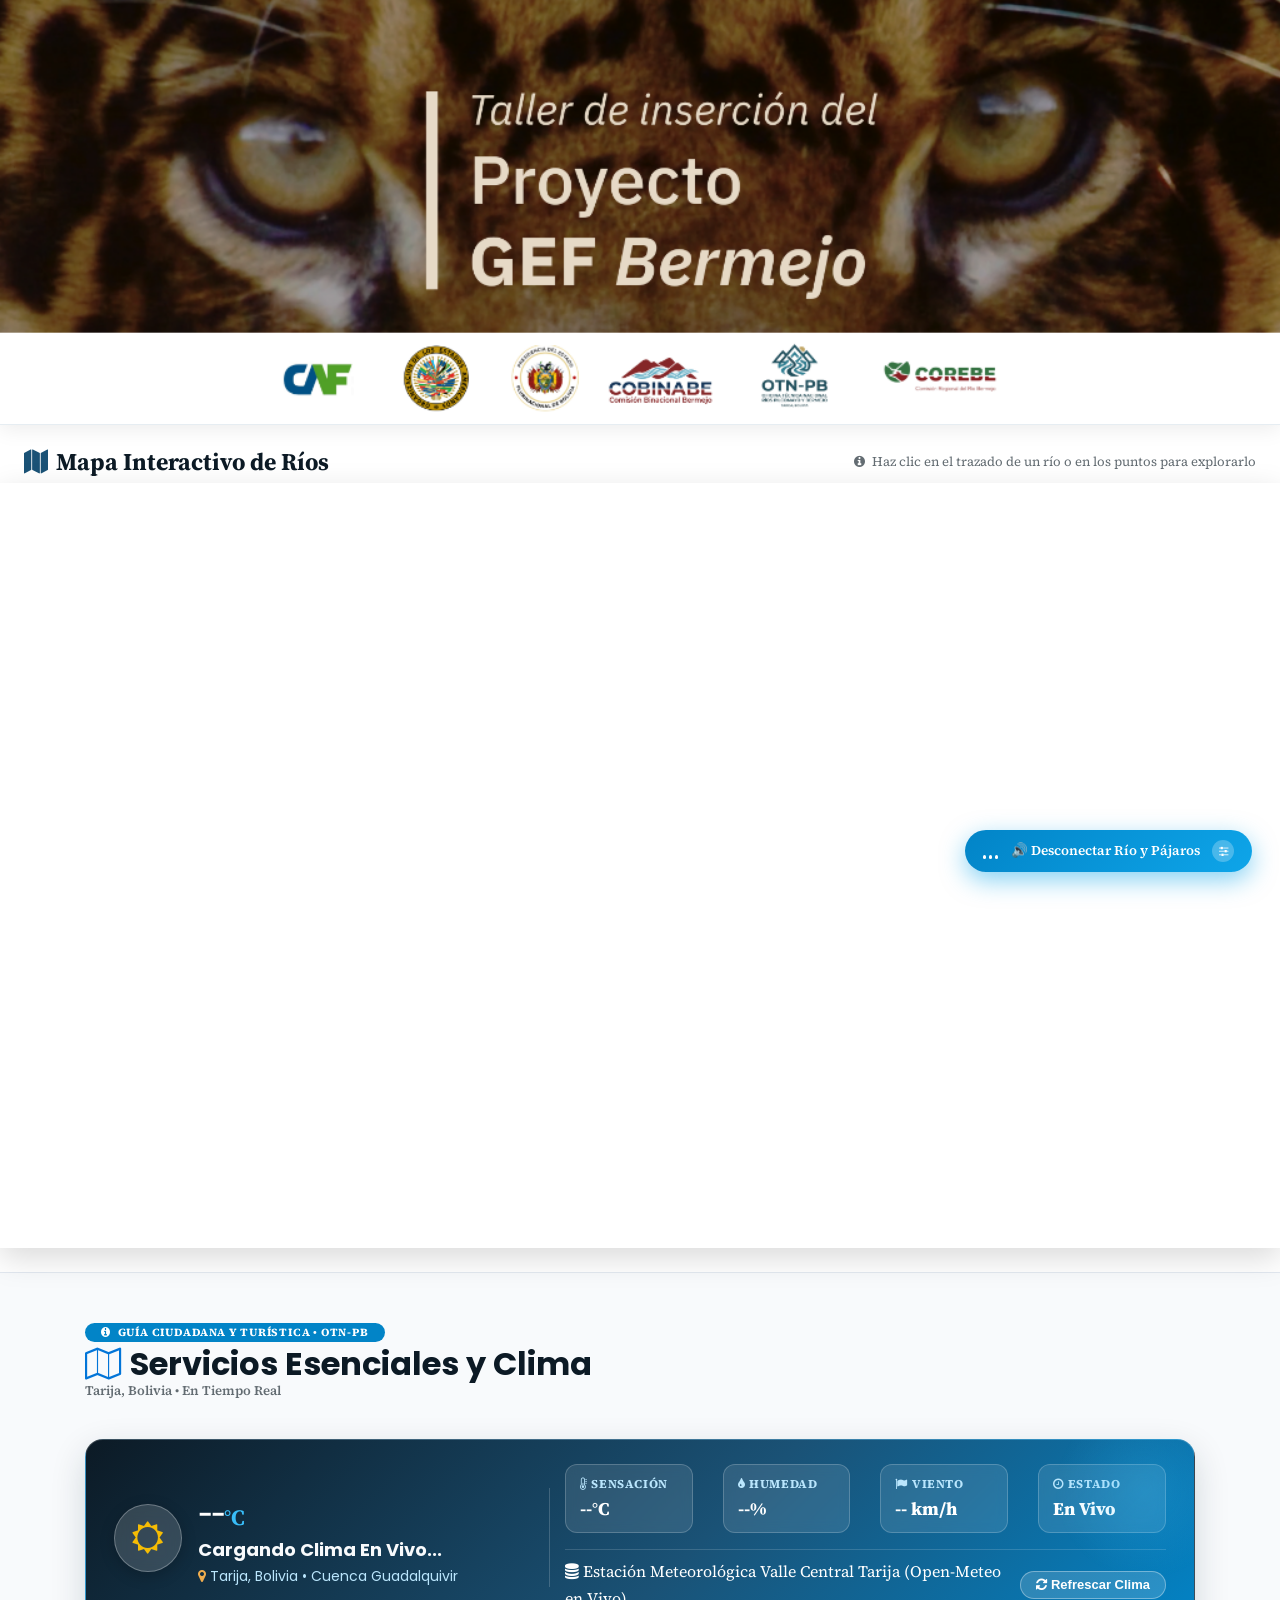
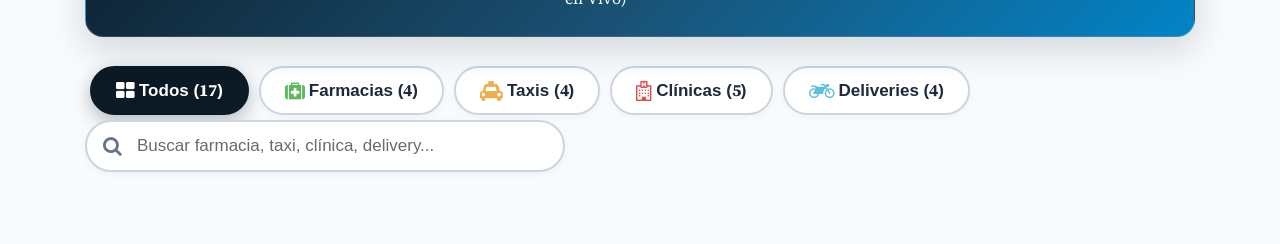
==== commit 75baec17: "Update index.html" ====
--- a/index.html
+++ b/index.html
@@ -1,2332 +1,2333 @@
-<!DOCTYPE html>
-<html lang="es" class="no-js">
-
-<head>
-    <!-- Required meta tags -->
-    <meta charset="utf-8">
-    <meta name="viewport" content="width=1280, initial-scale=0.3, minimum-scale=0.2, maximum-scale=3.0, user-scalable=yes">
-    <title>Taller de Inserción del Proyecto GEF Bermejo — OTN-PB</title>
-    <link href="css/media_query.css" rel="stylesheet" type="text/css" />
-    <link href="css/bootstrap.css" rel="stylesheet" type="text/css" />
-    <link href="https://maxcdn.bootstrapcdn.com/font-awesome/4.7.0/css/font-awesome.min.css" rel="stylesheet"
-        integrity="sha384-wvfXpqpZZVQGK6TAh5PVlGOfQNHSoD2xbE+QkPxCAFlNEevoEH3Sl0sibVcOQVnN" crossorigin="anonymous">
-    <link href="css/animate.css" rel="stylesheet" type="text/css" />
-    <link href="https://fonts.googleapis.com/css?family=Poppins:300,400,500,600,700,800" rel="stylesheet">
-    <link href="css/owl.carousel.css" rel="stylesheet" type="text/css" />
-    <link href="css/owl.theme.default.css" rel="stylesheet" type="text/css" />
-    <!-- Leaflet CSS for Interactive Map -->
-    <link rel="stylesheet" href="https://unpkg.com/leaflet@1.9.4/dist/leaflet.css"
-        integrity="sha256-p4NxAoJBhIIN+hmNHrzRCf9tD/miZyoHS5obTRR9BMY=" crossorigin="" />
-    <!-- Bootstrap CSS -->
-    <link href="css/style_1.css" rel="stylesheet" type="text/css" />
-    <!-- OTN-PB Brand Theme -->
-    <link href="css/otnpb_theme.css" rel="stylesheet" type="text/css" />
-    <!-- Modernizr JS -->
-    <script src="js/modernizr-3.5.0.min.js"></script>
-
-    <style>
-        /* Banner Principal GEF Bermejo */
-        .gef-hero-banner-wrapper {
-            width: 100%;
-            background-color: #ffffff;
-            position: relative;
-            box-shadow: 0 4px 20px rgba(0, 0, 0, 0.08);
-            border-bottom: 1px solid #e6edf2;
-            overflow: hidden;
-        }
-
-        .gef-hero-banner-img {
-            width: 100%;
-            height: auto;
-            display: block;
-            margin: 0 auto;
-        }
-
-
-        .category-filter-btn {
-            background: #f8fafc;
-            border: 1px solid #cbd5e1;
-            color: #475569;
-            font-size: 12px;
-            font-weight: 600;
-            border-radius: 15px;
-            padding: 5px 14px;
-            margin: 3px;
-            cursor: pointer;
-            transition: all 0.2s ease;
-        }
-
-        .category-filter-btn:hover, .category-filter-btn.active {
-            background: #0c1a25;
-            color: #ffffff;
-            border-color: #0c1a25;
-        }
-
-        /* Mapa Interactivo */
-        #turismoMap {
-            width: 100%;
-            height: 100%;
-            z-index: 1;
-        }
-
-        /* StoryMap Panel Styles */
-        .storymap-container {
-            position: relative; 
-            width: 100%; 
-            height: 85vh; 
-            min-height: 600px; 
-            overflow: hidden; 
-            box-shadow: 0 10px 30px rgba(0,0,0,0.15);
-        }
-
-        .story-panel {
-            position: absolute;
-            top: 24px;
-            left: -1100px;
-            width: 980px;
-            max-width: 94%;
-            height: auto;
-            max-height: calc(100% - 40px);
-            background: #ffffff;
-            z-index: 999;
-            transition: left 0.35s cubic-bezier(0.25, 0.8, 0.25, 1);
-            display: flex;
-            flex-direction: column;
-            border-radius: 36px;
-            box-shadow: 0 30px 80px rgba(12, 26, 37, 0.32), 0 8px 24px rgba(0,0,0,0.12);
-            border: 2px solid rgba(226, 232, 240, 0.95);
-            overflow: hidden !important;
-        }
-        
-        .story-panel.open {
-            left: 24px;
-        }
-
-        .story-panel .basin-badge-pill {
-            padding: 14px 34px !important;
-            font-size: 26px !important;
-            border-radius: 40px !important;
-            letter-spacing: 1px !important;
-            top: 24px !important;
-            left: 24px !important;
-        }
-
-        .story-image-wrapper {
-            width: 100%;
-            height: 420px;
-            min-height: 420px;
-            max-height: 420px;
-            position: relative;
-            flex-shrink: 0;
-            background: #0b1329;
-            overflow: hidden;
-            border-radius: 36px 36px 0 0;
-        }
-
-        .story-image-wrapper img {
-            width: 100%;
-            height: 100%;
-            object-fit: cover;
-            object-position: center;
-            display: block;
-            transition: transform 0.4s ease;
-        }
-
-        .story-image-overlay {
-            position: absolute;
-            top: 0;
-            left: 0;
-            right: 0;
-            bottom: 0;
-            background: linear-gradient(180deg, rgba(12, 26, 37, 0.45) 0%, rgba(0, 0, 0, 0) 30%, rgba(0, 0, 0, 0) 65%, rgba(12, 26, 37, 0.65) 100%);
-            pointer-events: none;
-            z-index: 2;
-        }
-
-        .story-body-scroll {
-            flex: 0 1 auto;
-            overflow-y: auto;
-            padding: 28px 36px 18px 36px;
-            display: flex;
-            flex-direction: column;
-            background: #ffffff;
-            max-height: 600px;
-        }
-        .story-body-scroll #sp-title {
-            font-size: 44px !important;
-            font-weight: 800 !important;
-            color: #0c1a25 !important;
-            margin: 6px 0 12px 0 !important;
-            line-height: 1.25 !important;
-        }
-        .story-body-scroll #sp-location {
-            font-size: 28px !important;
-            color: #1a5276 !important;
-            font-weight: 700 !important;
-        }
-        .story-body-scroll #sp-riverbed {
-            font-size: 26px !important;
-            color: #0284c7 !important;
-            font-weight: 700 !important;
-            padding: 6px 18px !important;
-            border-radius: 14px !important;
-        }
-        .story-body-scroll #sp-desc {
-            font-size: 28px !important;
-            line-height: 1.6 !important;
-            color: #334155 !important;
-            margin-bottom: 16px !important;
-        }
-
-        .story-act-pill {
-            display: inline-flex;
-            align-items: center;
-            background: #f8fafc;
-            color: #1e293b;
-            font-size: 26px;
-            font-weight: 700;
-            padding: 14px 28px;
-            border-radius: 20px;
-            border: 2px solid #cbd5e1;
-            transition: all 0.2s ease;
-            box-shadow: 0 3px 8px rgba(0,0,0,0.06);
-        }
-        .story-act-pill:hover {
-            background: #f0f9ff;
-            border-color: #38bdf8;
-            color: #0284c7;
-            transform: translateY(-2px);
-        }
-
-        .story-nav-footer {
-            flex-shrink: 0;
-            background: #f8fafc;
-            padding: 20px 32px 24px 32px;
-            border-top: 2px solid #e2e8f0;
-            box-shadow: 0 -4px 16px rgba(0,0,0,0.04);
-            border-radius: 0 0 36px 36px;
-            z-index: 10;
-        }
-
-        /* Reubicar botón de sonido flotante para que no tape los controles del cuadro */
-        .river-audio-float-btn {
-            left: auto !important;
-            right: 28px !important;
-            bottom: 28px !important;
-        }
-        .river-audio-panel {
-            left: auto !important;
-            right: 28px !important;
-            bottom: 110px !important;
-        }
-
-        .btn-close-panel {
-            position: absolute;
-            top: 22px;
-            right: 22px;
-            background: rgba(15, 23, 42, 0.82);
-            color: #ffffff;
-            border: 2.5px solid rgba(255, 255, 255, 0.9);
-            border-radius: 50%;
-            width: 80px;
-            height: 80px;
-            display: flex;
-            align-items: center;
-            justify-content: center;
-            cursor: pointer;
-            z-index: 20;
-            transition: all 0.25s ease;
-            backdrop-filter: blur(8px);
-            font-size: 38px;
-            box-shadow: 0 6px 20px rgba(0,0,0,0.4);
-        }
-        
-        .btn-close-panel:hover {
-            background: rgba(220, 38, 38, 0.92);
-            transform: scale(1.1);
-            border-color: #ffffff;
-        }
-
-        /* Botones Esferas Color Celeste 3D - 3 Veces Más Grandes (104px) */
-        .btn-sphere-celeste {
-            width: 104px;
-            height: 104px;
-            border-radius: 50% !important;
-            border: none !important;
-            outline: none !important;
-            display: inline-flex;
-            align-items: center;
-            justify-content: center;
-            color: #ffffff !important;
-            font-size: 40px;
-            cursor: pointer;
-            background: radial-gradient(circle at 35% 28%, #e0f2fe 0%, #38bdf8 32%, #0284c7 72%, #0369a1 100%) !important;
-            box-shadow: 0 8px 30px rgba(2, 132, 199, 0.52), 
-                        inset -4px -6px 10px rgba(12, 35, 52, 0.45), 
-                        inset 4px 6px 10px rgba(255, 255, 255, 0.9);
-            transition: transform 0.25s cubic-bezier(0.175, 0.885, 0.32, 1.275), box-shadow 0.25s ease;
-            user-select: none;
-            flex-shrink: 0;
-        }
-
-        .btn-sphere-celeste:hover {
-            transform: scale(1.1);
-            box-shadow: 0 12px 38px rgba(2, 132, 199, 0.72), 
-                        inset -4px -6px 10px rgba(12, 35, 52, 0.3), 
-                        inset 5px 6px 12px rgba(255, 255, 255, 0.98);
-            color: #ffffff !important;
-        }
-
-        .btn-sphere-celeste:active {
-            transform: scale(0.94);
-            box-shadow: 0 4px 14px rgba(2, 132, 199, 0.5);
-        }
-
-        @keyframes markerPulse {
-            0% { transform: scale(1); filter: drop-shadow(0 0 0 rgba(2, 132, 199, 0.7)); }
-            50% { transform: scale(1.22); filter: drop-shadow(0 0 14px rgba(56, 189, 248, 0.95)); }
-            100% { transform: scale(1); filter: drop-shadow(0 0 0 rgba(2, 132, 199, 0.7)); }
-        }
-        @keyframes pointerArrowBounce {
-            0% { transform: translateX(-50%) translateY(0); }
-            100% { transform: translateX(-50%) translateY(7px); }
-        }
-        .active-river-marker {
-            animation: markerPulse 1.8s infinite ease-in-out;
-            z-index: 1000 !important;
-            position: relative;
-        }
-        /* Flecha animada señalando el lugar exacto en el mapa */
-        .active-river-marker::after {
-            content: '';
-            position: absolute;
-            top: -24px;
-            left: 50%;
-            width: 0;
-            height: 0;
-            border-left: 9px solid transparent;
-            border-right: 9px solid transparent;
-            border-top: 14px solid #ef4444;
-            filter: drop-shadow(0 2px 4px rgba(0,0,0,0.5));
-            animation: pointerArrowBounce 0.75s infinite alternate ease-in-out;
-            z-index: 1005;
-            pointer-events: none;
-        }
-
-        .map-info-badge {
-            position: absolute;
-            top: 15px;
-            right: 15px;
-            background: rgba(12, 26, 37, 0.94);
-            color: #ffffff;
-            padding: 14px 18px;
-            border-radius: 10px;
-            font-size: 13px;
-            z-index: 999;
-            box-shadow: 0 6px 20px rgba(0,0,0,0.35);
-            max-width: 320px;
-            backdrop-filter: blur(6px);
-            border: 1px solid rgba(255,255,255,0.15);
-        }
-
-        .map-info-badge h5 {
-            font-size: 14px;
-            font-weight: 700;
-            color: #f5bc04;
-            margin-bottom: 6px;
-        }
-
-        /* Tarjetas de Atractivos Turísticos */
-        .tourist-card {
-            background: #ffffff;
-            border-radius: 12px;
-            overflow: hidden;
-            box-shadow: 0 8px 22px rgba(0, 0, 0, 0.07);
-            border: 1px solid #e2e8f0;
-            transition: all 0.35s ease;
-            height: 100%;
-            display: flex;
-            flex-direction: column;
-        }
-
-        .tourist-card:hover {
-            transform: translateY(-6px);
-            box-shadow: 0 16px 35px rgba(0, 0, 0, 0.14);
-            border-color: #cbd5e1;
-        }
-
-        .tourist-card-img-wrapper {
-            position: relative;
-            height: 200px;
-            overflow: hidden;
-        }
-
-        .tourist-card-img {
-            width: 100%;
-            height: 100%;
-            object-fit: cover;
-            transition: transform 0.5s ease;
-        }
-
-        .tourist-card:hover .tourist-card-img {
-            transform: scale(1.08);
-        }
-
-        .basin-badge-pill {
-            position: absolute;
-            top: 12px;
-            left: 12px;
-            padding: 5px 13px;
-            border-radius: 20px;
-            font-size: 11px;
-            font-weight: 800;
-            color: #ffffff;
-            text-transform: uppercase;
-            letter-spacing: 0.5px;
-            box-shadow: 0 2px 8px rgba(0,0,0,0.35);
-        }
-
-        .badge-guadalquivir { background: #0088cc; }
-        .badge-bermejo { background: #2e7d32; }
-        .badge-pilcomayo { background: #d97706; }
-
-        .category-tag-pill {
-            position: absolute;
-            bottom: 12px;
-            right: 12px;
-            background: rgba(15, 23, 42, 0.88);
-            color: #f8fafc;
-            padding: 4px 11px;
-            border-radius: 12px;
-            font-size: 11px;
-            font-weight: 600;
-            backdrop-filter: blur(4px);
-        }
-
-        .tourist-card-body {
-            padding: 20px;
-            flex-grow: 1;
-            display: flex;
-            flex-direction: column;
-        }
-
-        .tourist-card-title {
-            font-size: 22px;
-            font-weight: 800;
-            color: #0c1a25;
-            margin-bottom: 8px;
-            line-height: 1.3;
-        }
-
-        .tourist-card-location {
-            font-size: 16px;
-            color: #1a5276;
-            font-weight: 700;
-            margin-bottom: 10px;
-        }
-
-        .river-bed-tag {
-            display: inline-block;
-            font-size: 14px;
-            font-weight: 700;
-            color: #0284c7;
-            background: #e0f2fe;
-            padding: 4px 12px;
-            border-radius: 8px;
-            margin-bottom: 12px;
-        }
-
-        .tourist-card-desc {
-            font-size: 16px;
-            color: #475569;
-            line-height: 1.6;
-            margin-bottom: 16px;
-            flex-grow: 1;
-        }
-
-        .activity-icons {
-            display: flex;
-            flex-wrap: wrap;
-            gap: 8px;
-            margin-bottom: 16px;
-        }
-
-        .activity-tag {
-            background: #f1f5f9;
-            color: #334155;
-            font-size: 14px;
-            padding: 5px 12px;
-            border-radius: 8px;
-            font-weight: 600;
-        }
-
-        .card-actions-wrapper {
-            display: flex;
-            gap: 10px;
-        }
-
-        .btn-focus-map {
-            background: #1a5276;
-            color: #ffffff !important;
-            border: none;
-            border-radius: 8px;
-            padding: 10px 16px;
-            font-size: 15px;
-            font-weight: 700;
-            transition: all 0.3s ease;
-            flex: 1;
-            text-transform: uppercase;
-            letter-spacing: 0.5px;
-        }
-
-        .btn-focus-map:hover {
-            background: #2980b9;
-            box-shadow: 0 4px 14px rgba(41, 128, 185, 0.35);
-        }
-
-        .btn-detail-modal {
-            background: #f8fafc;
-            color: #1e293b !important;
-            border: 1.5px solid #cbd5e1;
-            border-radius: 8px;
-            padding: 10px 16px;
-            font-size: 15px;
-            font-weight: 700;
-            transition: all 0.3s ease;
-            flex: 1;
-            text-transform: uppercase;
-        }
-
-        .btn-detail-modal:hover {
-            background: #e2e8f0;
-            border-color: #94a3b8;
-        }
-
-
-        /* Custom Popup Leaflet Elegante y Proporcional */
-        .leaflet-popup-content-wrapper {
-            border-radius: 14px !important;
-            padding: 0 !important;
-            overflow: hidden !important;
-            box-shadow: 0 14px 35px rgba(0, 0, 0, 0.28) !important;
-            border: 1px solid rgba(255, 255, 255, 0.8) !important;
-            background: #ffffff !important;
-        }
-        .leaflet-popup-content {
-            margin: 0 !important;
-            line-height: 1.4 !important;
-            width: auto !important;
-        }
-        .leaflet-popup-tip {
-            box-shadow: 0 4px 10px rgba(0,0,0,0.2) !important;
-        }
-        /* Puntero de mapa sin imagen repetida y con flecha señaladora */
-        .custom-popup-pointer {
-            width: 235px !important;
-            border-radius: 12px;
-            overflow: hidden;
-            box-shadow: 0 8px 25px rgba(12, 35, 52, 0.22);
-            border: 2px solid #ffffff;
-            background: #ffffff;
-        }
-        .popup-pointer-top {
-            display: flex;
-            align-items: center;
-            justify-content: space-between;
-            padding: 7px 32px 7px 12px;
-            color: #ffffff;
-            font-size: 11px;
-            font-weight: 700;
-        }
-        .popup-pointer-top .popup-badge-basin {
-            color: #ffffff;
-            font-size: 10.5px;
-            font-weight: 800;
-            text-transform: uppercase;
-            letter-spacing: 0.4px;
-        }
-        .popup-pointer-top .popup-badge-num {
-            background: rgba(0, 0, 0, 0.28);
-            color: #ffffff;
-            font-size: 10.5px;
-            font-weight: 800;
-            padding: 2px 7px;
-            border-radius: 10px;
-        }
-        .popup-arrow-pointer-box {
-            display: inline-flex;
-            align-items: center;
-            gap: 6px;
-            margin-top: 8px;
-            background: #f0fdf4;
-            padding: 4px 10px;
-            border-radius: 12px;
-            font-size: 11px;
-            font-weight: 700;
-            color: #15803d;
-            border: 1px solid #bbf7d0;
-        }
-        .popup-arrow-pointer-box .arrow-down-icon {
-            display: inline-block;
-            animation: pointerArrowBounce 0.75s infinite alternate ease-in-out;
-            color: #16a34a;
-            font-size: 12px;
-        }
-        .leaflet-container a.leaflet-popup-close-button {
-            top: 8px !important;
-            right: 8px !important;
-            color: #ffffff !important;
-            background: rgba(15, 23, 42, 0.72) !important;
-            border-radius: 50% !important;
-            width: 22px !important;
-            height: 22px !important;
-            line-height: 21px !important;
-            text-align: center !important;
-            font-size: 14px !important;
-            padding: 0 !important;
-            box-shadow: 0 2px 6px rgba(0,0,0,0.3) !important;
-            transition: all 0.2s ease !important;
-            z-index: 20 !important;
-            text-decoration: none !important;
-        }
-        .leaflet-container a.leaflet-popup-close-button:hover {
-            background: rgba(15, 23, 42, 0.95) !important;
-            color: #38bdf8 !important;
-        }
-        .popup-body {
-            padding: 10px 14px 12px 14px;
-            font-family: 'Poppins', sans-serif !important;
-        }
-        .popup-title {
-            font-size: 14px !important;
-            font-weight: 800 !important;
-            color: #0c1a25 !important;
-            margin: 0 0 3px 0 !important;
-            line-height: 1.25 !important;
-        }
-        .popup-subtitle {
-            font-size: 11px !important;
-            color: #1a5276 !important;
-            font-weight: 700 !important;
-            margin-bottom: 2px !important;
-        }
-        .popup-riverbed {
-            font-size: 10.5px !important;
-            color: #0284c7 !important;
-            font-weight: 700 !important;
-            margin-bottom: 4px !important;
-        }
-        .popup-desc {
-            font-size: 11px !important;
-            color: #475569 !important;
-            line-height: 1.35 !important;
-            margin: 0 !important;
-            max-height: 48px;
-            overflow: hidden;
-            display: -webkit-box;
-            -webkit-line-clamp: 2;
-            -webkit-box-orient: vertical;
-        }
-
-        /* Glowing animation for active polylines */
-        @keyframes riverFlow {
-            0% {
-                stroke-dashoffset: 0;
-            }
-            100% {
-                stroke-dashoffset: -50;
-            }
-        }
-        .leaflet-interactive.glow-polyline {
-            animation: riverFlow 2.5s linear infinite;
-        }
-    </style>
-    <!-- Google Font: Source Serif 4 -->
-    <link rel="preconnect" href="https://fonts.googleapis.com">
-    <link rel="preconnect" href="https://fonts.gstatic.com" crossorigin>
-    <link href="https://fonts.googleapis.com/css2?family=Source+Serif+4:ital,opsz,wght@0,8..60,200..900;1,8..60,200..900&display=swap" rel="stylesheet">
-    <style>
-        /* Aplicación de fuente Source Serif 4 y tamaño uniforme (16px) a todo lo que no son títulos */
-        body,
-        p,
-        span:not(.fa):not(.fa *),
-        li,
-        a:not(.navbar-brand):not(.nav-link),
-        div.cuenca-box-content,
-        .highlight-badge,
-        .card-text,
-        .country-pill,
-        .small,
-        small,
-        .stat-card-lbl,
-        .source-serif-4-system {
-            font-family: "Source Serif 4", Georgia, serif !important;
-            font-optical-sizing: auto;
-            font-style: normal;
-        }
-
-        /* Tamaño uniforme para párrafos y textos de contenido */
-        body p,
-        body li,
-        .cuenca-box-content p,
-        .highlight-badge,
-        .card-body p,
-        .card-text,
-        .small,
-        small,
-        p.small,
-        p.card-text,
-        p.page-banner-subtitle,
-        .country-pill,
-        .card-body .small {
-            font-size: 16px !important;
-            line-height: 1.7 !important;
-        }
-
-        /* Tipografía moderna y nítida para el cuadro lateral StoryPanel y los cuadros emergentes del mapa */
-        .story-panel,
-        .story-panel p,
-        .story-panel span,
-        .story-panel div,
-        .story-panel h4,
-        .leaflet-popup,
-        .leaflet-popup *,
-        .custom-popup-box,
-        .custom-popup-box * {
-            font-family: 'Poppins', -apple-system, BlinkMacSystemFont, "Segoe UI", Roboto, sans-serif !important;
-        }
-
-        /* ─── MÓDULO: SERVICIOS ESENCIALES Y CLIMA EN TIEMPO REAL TARIJA ─── */
-        .tarija-services-guide {
-            background-color: #f8fafc;
-            border-top: 1px solid #e2e8f0;
-            font-family: 'Poppins', -apple-system, BlinkMacSystemFont, "Segoe UI", Roboto, sans-serif;
-        }
-
-        /* Tarjeta Hero de Clima en Vivo */
-        .weather-hero-card {
-            background: linear-gradient(135deg, #0c1a25 0%, #1a5276 55%, #0284c7 100%);
-            border-radius: 18px;
-            padding: 24px 28px;
-            color: #ffffff;
-            box-shadow: 0 12px 35px rgba(12, 35, 52, 0.16);
-            border: 1px solid rgba(255, 255, 255, 0.18);
-            position: relative;
-            overflow: hidden;
-        }
-        .weather-hero-card::after {
-            content: '';
-            position: absolute;
-            top: -40px;
-            right: -40px;
-            width: 180px;
-            height: 180px;
-            background: radial-gradient(circle, rgba(56, 189, 248, 0.22) 0%, transparent 70%);
-            pointer-events: none;
-        }
-        @media (min-width: 768px) {
-            .border-right-md {
-                border-right: 1px solid rgba(255, 255, 255, 0.18);
-            }
-        }
-        .weather-main-icon-wrap {
-            width: 68px;
-            height: 68px;
-            border-radius: 50%;
-            background: rgba(255, 255, 255, 0.16);
-            backdrop-filter: blur(8px);
-            display: flex;
-            align-items: center;
-            justify-content: center;
-            font-size: 32px;
-            color: #f5bc04;
-            border: 1.5px solid rgba(255, 255, 255, 0.28);
-            box-shadow: 0 4px 15px rgba(0, 0, 0, 0.2);
-            flex-shrink: 0;
-        }
-        .weather-temp-num {
-            font-size: 44px;
-            font-weight: 800;
-            line-height: 1;
-            color: #ffffff;
-            letter-spacing: -1px;
-        }
-        .weather-temp-unit {
-            font-size: 22px;
-            font-weight: 700;
-            color: #38bdf8;
-        }
-        .weather-condition-desc {
-            font-size: 18px;
-            font-weight: 700;
-            color: #f8fafc;
-            text-transform: capitalize;
-            margin-top: 2px;
-        }
-        .weather-location-sub {
-            font-size: 14px;
-            color: #bae6fd;
-            margin-top: 3px;
-        }
-        .weather-stat-chip {
-            background: rgba(255, 255, 255, 0.10);
-            backdrop-filter: blur(6px);
-            border: 1px solid rgba(255, 255, 255, 0.20);
-            border-radius: 12px;
-            padding: 10px 14px;
-            height: 100%;
-            display: flex;
-            flex-direction: column;
-            justify-content: center;
-        }
-        .stat-chip-label {
-            font-size: 12px;
-            text-transform: uppercase;
-            letter-spacing: 0.6px;
-            color: #bae6fd;
-            font-weight: 700;
-            margin-bottom: 2px;
-        }
-        .stat-chip-val {
-            font-size: 18px;
-            font-weight: 800;
-            color: #ffffff;
-        }
-        .btn-weather-refresh {
-            background: rgba(255, 255, 255, 0.15);
-            border: 1px solid rgba(255, 255, 255, 0.35);
-            color: #ffffff;
-            font-size: 13px;
-            font-weight: 700;
-            border-radius: 20px;
-            padding: 5px 15px;
-            transition: all 0.25s ease;
-            cursor: pointer;
-        }
-        .btn-weather-refresh:hover {
-            background: #ffffff;
-            color: #0c1a25;
-        }
-
-        /* Pestañas y Filtros de Servicios - Tamaño Amplio y Cómodo */
-        .btn-service-tab {
-            border: 2px solid #cbd5e1;
-            border-radius: 35px;
-            padding: 12px 24px;
-            font-size: 17px;
-            font-weight: 700;
-            margin: 5px;
-            background: #ffffff;
-            color: #1e293b;
-            transition: all 0.25s ease;
-            cursor: pointer;
-            box-shadow: 0 2px 6px rgba(0, 0, 0, 0.04);
-            display: inline-flex;
-            align-items: center;
-        }
-        .btn-service-tab i {
-            font-size: 20px;
-            margin-right: 8px;
-        }
-        .btn-service-tab:hover {
-            border-color: #0284c7;
-            color: #0284c7;
-            transform: translateY(-2px);
-            box-shadow: 0 6px 16px rgba(2, 132, 199, 0.18);
-        }
-        .btn-service-tab.active {
-            background: #0c1a25;
-            color: #ffffff;
-            border-color: #0c1a25;
-            box-shadow: 0 6px 18px rgba(12, 26, 37, 0.28);
-        }
-        .btn-service-tab.active .text-success,
-        .btn-service-tab.active .text-warning,
-        .btn-service-tab.active .text-danger,
-        .btn-service-tab.active .text-info {
-            color: #38bdf8 !important;
-        }
-
-        .service-search-box {
-            position: relative;
-            min-width: 340px;
-            max-width: 480px;
-            width: 100%;
-        }
-        .service-search-box input {
-            height: 52px;
-            padding-left: 50px;
-            padding-right: 20px;
-            border-radius: 28px;
-            border: 2px solid #cbd5e1;
-            font-size: 17px;
-            font-weight: 500;
-            transition: all 0.25s ease;
-            box-shadow: 0 2px 8px rgba(0, 0, 0, 0.04);
-        }
-        .service-search-box input:focus {
-            border-color: #0284c7;
-            box-shadow: 0 0 0 4px rgba(2, 132, 199, 0.18);
-        }
-        .service-search-icon {
-            position: absolute;
-            left: 18px;
-            top: 50%;
-            transform: translateY(-50%);
-            color: #64748b;
-            font-size: 20px;
-        }
-
-        /* Tarjetas de Servicios en 2 Columnas - Tipografía Nítida y Legible */
-        .service-card {
-            background: #ffffff;
-            border-radius: 18px;
-            border: 1.5px solid #e2e8f0;
-            height: 100%;
-            display: flex;
-            flex-direction: column;
-            justify-content: space-between;
-            padding: 22px 24px 18px 24px;
-            box-shadow: 0 4px 16px rgba(0, 0, 0, 0.05);
-            transition: all 0.25s ease;
-            position: relative;
-            overflow: hidden;
-        }
-        .service-card:hover {
-            transform: translateY(-4px);
-            box-shadow: 0 16px 36px rgba(12, 35, 52, 0.12);
-            border-color: #0284c7;
-        }
-        .service-cat-pill {
-            font-size: 14px;
-            font-weight: 800;
-            text-transform: uppercase;
-            letter-spacing: 0.5px;
-            padding: 5px 12px;
-            border-radius: 8px;
-            display: inline-flex;
-            align-items: center;
-        }
-        .service-status-pill {
-            font-size: 13.5px;
-            font-weight: 800;
-            padding: 5px 12px;
-            border-radius: 14px;
-            display: inline-flex;
-            align-items: center;
-        }
-        .service-title {
-            font-size: 22px;
-            font-weight: 800;
-            color: #0c1a25;
-            margin: 8px 0 3px 0;
-            line-height: 1.3;
-        }
-        .service-city {
-            font-size: 16px;
-            font-weight: 700;
-            color: #1a5276;
-            margin-bottom: 10px;
-        }
-        .service-address {
-            font-size: 16.5px;
-            color: #334155;
-            line-height: 1.45;
-            font-weight: 600;
-        }
-        .service-desc {
-            font-size: 16.5px;
-            color: #475569;
-            line-height: 1.55;
-            margin-bottom: 14px;
-        }
-        .service-actions-grid {
-            display: flex;
-            gap: 10px;
-            flex-wrap: wrap;
-            padding-top: 12px;
-            border-top: 1.5px solid #f1f5f9;
-        }
-        .btn-service-action {
-            font-size: 16px;
-            font-weight: 700;
-            border-radius: 10px;
-            padding: 9px 18px;
-            display: inline-flex;
-            align-items: center;
-            text-decoration: none !important;
-            transition: all 0.2s ease;
-        }
-        .btn-service-action:hover {
-            transform: translateY(-1px);
-        }
-        .btn-action-call {
-            background: #0284c7;
-            color: #ffffff !important;
-        }
-        .btn-action-call:hover {
-            background: #0369a1;
-            box-shadow: 0 3px 8px rgba(2, 132, 199, 0.3);
-        }
-        .btn-action-wa {
-            background: #10b981;
-            color: #ffffff !important;
-        }
-        .btn-action-wa:hover {
-            background: #059669;
-            box-shadow: 0 3px 8px rgba(16, 185, 129, 0.3);
-        }
-        .btn-action-maps {
-            background: #f1f5f9;
-            color: #334155 !important;
-            border: 1px solid #cbd5e1;
-        }
-        .btn-action-maps:hover {
-            background: #e2e8f0;
-            color: #0f172a !important;
-        }
-
-        /* Mantener diseño idéntico al de escritorio en celulares (todo proporcional y en miniatura) */
-        body {
-            min-width: 1200px !important;
-        }
-    </style>
-</head>
-
-<body>
-    
-
-
-
-    <!-- Banner Principal GEF Bermejo -->
-    <header class="gef-hero-banner-wrapper">
-        <h1 class="sr-only">Taller de Inserción del Proyecto GEF Bermejo</h1>
-        <img src="images/banner_gef_bermejo_principal.png" 
-             alt="Taller de Inserción del Proyecto GEF Bermejo - Gestión Integral de los Recursos Hídricos en la Cuenca Transfronteriza del río Bermejo" 
-             class="gef-hero-banner-img">
-    </header>
-
-    <!-- Sección de Mapa Interactivo Estilo StoryMap -->
-    <div class="container-fluid px-0 mt-3 mt-md-4 mb-3 mb-md-4">
-        <div class="d-flex justify-content-between align-items-center mb-2 px-3 px-md-4 map-section-header">
-            <div>
-                <h3 class="font-weight-bold mb-0" style="color: #0c1a25; font-size: 24px;">
-                    <i class="fa fa-map mr-2" style="color: #1a5276;"></i>Mapa Interactivo de Ríos
-                </h3>
-                <span class="text-muted d-md-none map-mobile-hint" style="font-size: 11.5px; margin-top: 2px;">
-                    <i class="fa fa-hand-pointer-o text-primary mr-1"></i>Toca los puntos en el mapa para ver detalles
-                </span>
-            </div>
-            <span class="text-muted font-italic d-none d-md-inline" style="font-size: 13px;">
-                <i class="fa fa-info-circle mr-1"></i> Haz clic en el trazado de un río o en los puntos para explorarlo
-            </span>
-        </div>
-        
-        <div class="storymap-container">
-            <div id="turismoMap"></div>
-            
-            <!-- Panel Lateral Flotante Estilo StoryMap -->
-            <div id="storyPanel" class="story-panel">
-                <button class="btn-close-panel" onclick="closeStoryPanel()" aria-label="Cerrar"><i class="fa fa-times"></i></button>
-                <div class="story-image-wrapper">
-                    <img id="sp-img" src="" alt="Atractivo">
-                    <div class="story-image-overlay"></div>
-                    <div id="sp-img-controls" class="img-controls" style="position:absolute; bottom:20px; right:20px; display:none; z-index: 15; gap: 10px;">
-                         <button onclick="prevSpImage()" class="btn btn-light shadow-sm px-4 py-2" style="font-size: 24px; border-radius: 12px;"><i class="fa fa-chevron-left"></i></button>
-                         <button onclick="nextSpImage()" class="btn btn-light shadow-sm px-4 py-2" style="font-size: 24px; border-radius: 12px;"><i class="fa fa-chevron-right"></i></button>
-                    </div>
-                    <span id="sp-img-counter" class="badge badge-dark" style="position:absolute; bottom:20px; left:20px; display:none; z-index: 15; font-size: 22px; padding: 8px 20px; border-radius: 12px; box-shadow: 0 4px 12px rgba(0,0,0,0.5);">1/1</span>
-                    <span id="sp-basin" class="basin-badge-pill" style="left: 20px; top: 20px; z-index: 10;"></span>
-                </div>
-                <div class="story-body-scroll">
-                    <div class="d-flex justify-content-between align-items-center mb-2">
-                        <span id="sp-cat" class="badge" style="font-size: 22px; padding: 8px 20px; background: #0f172a; color: #38bdf8; border-radius: 12px; font-weight: 700;"></span>
-                        <span id="sp-coords" class="text-muted font-weight-bold" style="font-size: 22px;"></span>
-                    </div>
-                    <h4 id="sp-title"></h4>
-                    <div class="d-flex align-items-center flex-wrap mb-2" style="gap: 12px;">
-                        <span id="sp-location" class="font-weight-bold" style="font-size: 26px; color: #1a5276;"></span>
-                        <span id="sp-riverbed" class="badge" style="background:#e0f2fe; color:#0284c7; font-size:22px; font-weight:700; padding:6px 18px; border-radius:12px;"></span>
-                    </div>
-
-                    <!-- Franja Institucional de Protección de Cuenca OTN-PB -->
-                    <div class="story-basin-strip p-3 px-4 rounded-lg mb-3 d-flex align-items-center justify-content-between" style="background: linear-gradient(135deg, #f8fafc 0%, #f1f5f9 100%); border: 1.5px solid #e2e8f0;">
-                        <span style="font-size: 24px; font-weight: 700; color: #334155;">
-                            <i class="fa fa-shield text-primary mr-2"></i><span id="sp-basin-name">Sistema Fluvial OTN-PB</span>
-                        </span>
-                        <span class="badge" style="background: #e0f2fe; color: #0369a1; font-size: 20px; font-weight: 700; padding: 6px 16px; border-radius: 12px;">
-                            <i class="fa fa-tint mr-1 text-primary"></i>Punto Oficial
-                        </span>
-                    </div>
-
-                    <p id="sp-desc"></p>
-                    
-                    <div class="story-activities-block pt-3 border-top mt-2 mb-3" style="border-color: #e2e8f0 !important;">
-                        <div class="d-flex justify-content-between align-items-center mb-3">
-                            <strong style="font-size: 28px; color: #0f172a; font-weight: 800;">
-                                <i class="fa fa-compass text-primary mr-2"></i>Actividades Recomendadas:
-                            </strong>
-                            <a id="sp-gmaps" href="#" target="_blank" class="btn btn-sm btn-outline-primary py-2 px-4" style="font-weight: 700; font-size: 24px; border-radius: 16px; box-shadow: 0 3px 10px rgba(2,132,199,0.22);">
-                                <i class="fa fa-map-o mr-1"></i>Google Maps
-                            </a>
-                        </div>
-                        <div id="sp-activities" class="d-flex flex-wrap" style="gap: 14px;"></div>
-                    </div>
-                </div>
-
-                <!-- Footer Fijo con Navegación: SIEMPRE VISIBLE EN EL CUADRO -->
-                <div class="story-nav-footer">
-                    <div class="d-flex justify-content-between align-items-center p-3 px-4 rounded-pill shadow-sm" style="background: linear-gradient(135deg, #f0f9ff 0%, #e0f2fe 100%); border: 2.5px solid #7dd3fc;">
-                        <div class="d-flex align-items-center" onclick="navStory(-1)" style="cursor: pointer;" title="Punto Anterior en el Cauce">
-                            <button id="btn-sp-prev" class="btn-sphere-celeste" type="button" aria-label="Anterior">
-                                <i class="fa fa-chevron-left" style="margin-right: 2px;"></i>
-                            </button>
-                            <span class="font-weight-bold ml-3" style="font-size: 28px; color: #0284c7; user-select: none;">Anterior</span>
-                        </div>
-
-                        <div class="text-center px-3">
-                            <span class="d-block text-uppercase font-weight-bold" style="font-size: 18px; color: #0369a1; letter-spacing: 1px;">Siguiendo el Río</span>
-                            <span id="sp-counter" class="badge" style="font-size: 28px; font-weight: 800; padding: 8px 24px; border-radius: 18px; background: #0c2334; color: #38bdf8;">01 / 36</span>
-                        </div>
-
-                        <div class="d-flex align-items-center" onclick="navStory(1)" style="cursor: pointer;" title="Punto Siguiente en el Cauce">
-                            <span class="font-weight-bold mr-3" style="font-size: 28px; color: #0284c7; user-select: none;">Siguiente</span>
-                            <button id="btn-sp-next" class="btn-sphere-celeste" type="button" aria-label="Siguiente">
-                                <i class="fa fa-chevron-right" style="margin-left: 2px;"></i>
-                            </button>
-                        </div>
-                    </div>
-                </div>
-            </div>
-        </div>
-    </div>
-
-    <!-- SECCIÓN: SERVICIOS ESENCIALES Y CLIMA EN TIEMPO REAL - TARIJA, BOLIVIA -->
-    <section class="tarija-services-guide py-5" id="serviciosTarija">
-        <div class="container">
-            <!-- Encabezado de la Sección -->
-            <div class="services-header-box mb-4">
-                <div class="d-flex flex-wrap justify-content-between align-items-center border-bottom pb-3">
-                    <div style="width: 100%;">
-                        <span class="badge badge-pill badge-primary px-3 py-1 text-uppercase mb-1" style="font-size: 11px; letter-spacing: 0.8px; font-weight: 700; background: #0284c7;">
-                            <i class="fa fa-info-circle mr-1"></i> Guía Ciudadana y Turística &bull; OTN-PB
-                        </span>
-                        <h2 class="font-weight-bold mb-0 services-header-title" style="color: #0c1a25;">
-                            <i class="fa fa-map-o text-primary mr-2"></i>Servicios Esenciales y Clima
-                            <span class="d-block text-muted" style="font-size: 13px; font-weight: 600; margin-top: 3px;">Tarija, Bolivia &bull; En Tiempo Real</span>
-                        </h2>
-                    </div>
-                </div>
-            </div>
-
-            <!-- TARJETA DESTACADA: CLIMA EN TIEMPO REAL (Tarija, Bolivia) -->
-            <div class="weather-hero-card mb-4">
-                <div class="row align-items-center">
-                    <div class="col-12 col-md-5 mb-3 mb-md-0 border-right-md">
-                        <div class="d-flex align-items-center">
-                            <div class="weather-main-icon-wrap mr-3">
-                                <i id="weather-icon-main" class="fa fa-sun-o"></i>
-                            </div>
-                            <div>
-                                <div class="d-flex align-items-baseline">
-                                    <span id="weather-temp-main" class="weather-temp-num">--</span>
-                                    <span class="weather-temp-unit">°C</span>
-                                </div>
-                                <div id="weather-condition-text" class="weather-condition-desc">Cargando clima en vivo...</div>
-                                <div class="weather-location-sub">
-                                    <i class="fa fa-map-marker mr-1 text-warning"></i>Tarija, Bolivia &bull; Cuenca Guadalquivir
-                                </div>
-                            </div>
-                        </div>
-                    </div>
-                    <div class="col-12 col-md-7">
-                        <div class="row text-center text-md-left">
-                            <div class="col-6 col-sm-3 mb-2 mb-sm-0">
-                                <div class="weather-stat-chip">
-                                    <span class="stat-chip-label"><i class="fa fa-thermometer-half mr-1"></i>Sensación</span>
-                                    <span id="weather-feels-val" class="stat-chip-val">--°C</span>
-                                </div>
-                            </div>
-                            <div class="col-6 col-sm-3 mb-2 mb-sm-0">
-                                <div class="weather-stat-chip">
-                                    <span class="stat-chip-label"><i class="fa fa-tint mr-1"></i>Humedad</span>
-                                    <span id="weather-humidity-val" class="stat-chip-val">--%</span>
-                                </div>
-                            </div>
-                            <div class="col-6 col-sm-3">
-                                <div class="weather-stat-chip">
-                                    <span class="stat-chip-label"><i class="fa fa-flag mr-1"></i>Viento</span>
-                                    <span id="weather-wind-val" class="stat-chip-val">-- km/h</span>
-                                </div>
-                            </div>
-                            <div class="col-6 col-sm-3">
-                                <div class="weather-stat-chip">
-                                    <span class="stat-chip-label"><i class="fa fa-clock-o mr-1"></i>Estado</span>
-                                    <span id="weather-time-val" class="stat-chip-val">En Vivo</span>
-                                </div>
-                            </div>
-                        </div>
-                        <div class="d-flex justify-content-between align-items-center mt-3 pt-2 weather-footer-row" style="border-top: 1px solid rgba(255,255,255,0.15);">
-                            <span class="small text-white-50" style="font-size: 11.5px;">
-                                <i class="fa fa-database mr-1"></i>Estación Meteorológica Valle Central Tarija (Open-Meteo en Vivo)
-                            </span>
-                            <button onclick="fetchTarijaLiveWeather()" class="btn btn-sm btn-weather-refresh" title="Actualizar datos climáticos">
-                                <i class="fa fa-refresh mr-1"></i>Refrescar Clima
-                            </button>
-                        </div>
-                    </div>
-                </div>
-            </div>
-
-            <!-- BARRA DE PESTAÑAS / FILTRO DE SERVICIOS -->
-            <div class="services-nav-bar mb-4">
-                <div class="d-flex flex-wrap justify-content-between align-items-center">
-                    <div class="services-filter-pills d-flex flex-wrap mb-2 mb-md-0" role="tablist">
-                        <button class="btn btn-service-tab active" data-service-cat="all">
-                            <i class="fa fa-th-large mr-1"></i> Todos (<span id="srv-count-all">17</span>)
-                        </button>
-                        <button class="btn btn-service-tab" data-service-cat="farmacias">
-                            <i class="fa fa-medkit mr-1 text-success"></i> Farmacias (<span id="srv-count-farmacias">4</span>)
-                        </button>
-                        <button class="btn btn-service-tab" data-service-cat="taxis">
-                            <i class="fa fa-taxi mr-1 text-warning"></i> Taxis (<span id="srv-count-taxis">4</span>)
-                        </button>
-                        <button class="btn btn-service-tab" data-service-cat="clinicas">
-                            <i class="fa fa-hospital-o mr-1 text-danger"></i> Clínicas (<span id="srv-count-clinicas">5</span>)
-                        </button>
-                        <button class="btn btn-service-tab" data-service-cat="deliveries">
-                            <i class="fa fa-motorcycle mr-1 text-info"></i> Deliveries (<span id="srv-count-deliveries">4</span>)
-                        </button>
-                    </div>
-
-                    <!-- Buscador en tiempo real de servicios -->
-                    <div class="service-search-box">
-                        <i class="fa fa-search service-search-icon"></i>
-                        <input type="text" id="serviceSearchInput" placeholder="Buscar farmacia, taxi, clínica, delivery..." class="form-control">
-                    </div>
-                </div>
-            </div>
-
-            <!-- GRID DE SERVICIOS ORDENADOS Y BONITOS -->
-            <div class="row" id="servicesGridContainer">
-                <!-- Se puebla dinámicamente con JavaScript -->
-            </div>
-        </div>
-    </section>
-
-    <!-- Scripts de Bootstrap, Leaflet y Lógica del Mapa -->
-    <script src="https://ajax.googleapis.com/ajax/libs/jquery/1.12.4/jquery.min.js"></script>
-    <script src="js/owl.carousel.min.js"></script>
-    <script src="https://cdnjs.cloudflare.com/ajax/libs/tether/1.4.0/js/tether.min.js"
-        integrity="sha384-DztdAPBWPRXSA/3eYEEUWrWCy7G5KFbe8fFjk5JAIxUYHKkDx6Qin1DkWx51bBrb"
-        crossorigin="anonymous"></script>
-    <script src="https://maxcdn.bootstrapcdn.com/bootstrap/4.0.0-alpha.6/js/bootstrap.min.js"
-        integrity="sha384-vBWWzlZJ8ea9aCX4pEW3rVHjgjt7zpkNpZk+02D9phzyeVkE+jo0ieGizqPLForn"
-        crossorigin="anonymous"></script>
-    <!-- Leaflet JS -->
-    <script src="https://unpkg.com/leaflet@1.9.4/dist/leaflet.js"
-        integrity="sha256-20nQCchB9co0qIjJZRGuk2/Z9VM+kNiyxNV1lvTlZBo=" crossorigin=""></script>
-
-    <script>
-        // Fecha automática en encabezado
-        document.addEventListener('DOMContentLoaded', function () {
-            var options = { weekday: 'long', year: 'numeric', month: 'long', day: 'numeric' };
-            var today = new Date();
-            var dateStr = today.toLocaleDateString('es-ES', options);
-            dateStr = dateStr.charAt(0).toUpperCase() + dateStr.slice(1);
-            var headerElements = document.querySelectorAll('.auto-header-date');
-            headerElements.forEach(function (el) {
-                el.textContent = dateStr;
-            });
-        });
-
-        // Configuración de Datos de Atractivos Turísticos (33 Puntos Ubicados en los Cauces)
-        var map;
-        var markers = [];
-        var riverPolylines = {};
-
-        // Coordenadas Detalladas del Trazado del Cauce Fluvial Real
-        var basinTracesData = {
-            guadalquivir: {
-                name: "Cauce del Río Guadalquivir",
-                color: "#0088cc",
-                flowColor: "#38bdf8",
-                desc: "Recorrido continuo del cauce del Río Guadalquivir desde la cabecera alta en Canasmoro y San Lorenzo, fluyendo hacia Tomatitas, Tarija Capital, San Jacinto, Tolomosa y el Valle de Concepción.",
-                path: [
-                    [-21.315, -64.765],
-                    [-21.350, -64.760],
-                    [-21.390, -64.785],
-                    [-21.4174, -64.7497],
-                    [-21.4673, -64.7951],
-                    [-21.4963, -64.7614],
-                    [-21.5150, -64.7450],
-                    [-21.5342, -64.7333],
-                    [-21.5600, -64.7250],
-                    [-21.5850, -64.7230],
-                    [-21.6019, -64.7265],
-                    [-21.6281, -64.7752],
-                    [-21.6955, -64.6529],
-                    [-21.8480, -64.6290],
-                    [-21.8679, -64.8227]
-                ]
-            },
-            bermejo: {
-                name: "Corredor Fluvial Binacional del Río Bermejo",
-                color: "#2e7d32",
-                flowColor: "#34d399",
-                desc: "Trazo integral de la Cuenca del Río Bermejo: desde sus nacientes en la Sierra de Santa Victoria (Bolivia), cruzando Bermejo, Aguas Blancas, San Ramón de la Nueva Orán y Embarcación (Salta), recorriendo la llanura chaqueña por Los Blancos, Rivadavia, El Sauzalito, El Pintado, el Parque Nacional El Impenetrable, Villa Río Bermejito y Puerto Lavalle, hasta Puerto Eva Perón y su confluencia final en el Río Paraguay frente a Pilar (Puerto Bermejo).",
-                path: [
-                    [-22.0039, -64.9583],
-                    [-21.9400, -64.8300],
-                    [-21.8872, -64.7128],
-                    [-22.0000, -64.4833],
-                    [-22.0833, -64.5833],
-                    [-22.1548, -64.4306],
-                    [-22.2000, -64.6333],
-                    [-22.3466, -64.1139],
-                    [-22.6500, -64.3800],
-                    [-22.7176, -64.3771],
-                    [-22.7322, -64.3425],
-                    [-22.7335, -64.3485],
-                    [-22.7361, -64.3539],
-                    [-22.8717, -64.3086],
-                    [-23.0000, -64.2900],
-                    [-23.0800, -64.2500],
-                    [-23.1333, -64.3333],
-                    [-23.1800, -64.2000],
-                    [-23.2000, -64.1000],
-                    [-23.3200, -63.9500],
-                    [-23.5800, -63.5800],
-                    [-23.6100, -62.6000],
-                    [-24.1833, -62.8833],
-                    [-24.4283, -61.6831],
-                    [-24.6900, -61.4300],
-                    [-25.0598, -61.0344],
-                    [-25.6372, -60.2656],
-                    [-25.6547, -59.5000],
-                    [-26.0100, -59.5900],
-                    [-26.3800, -59.1000],
-                    [-26.7000, -58.8000],
-                    [-26.9000, -58.6333],
-                    [-26.9200, -58.5700],
-                    [-26.9333, -58.5000]
-                ]
-            }
-        };
-
-                var touristPoints = [
-                    {"id":"pt25","db_id":25,"order":1,"basin":"guadalquivir","title":"Chorros de Jurina","subtitle":"Afluente del Cauce Guadalquivir","coords":[-21.4266,-64.8211],"img":"uploads/imagenes/mapas/mapa_turismo_pt25_1790826977.jpg","images":["uploads/imagenes/mapas/mapa_turismo_pt25_1790826977.jpg"],"category":"Cascadas & Balnearios","desc":"Caídas gemelas espectaculares que tributan su caudal al lecho superior del Río Guadalquivir.","riverbedText":"Tributario de Cauce Alto","activities":["Cascadas Gemelas","Fotografía"],"color":"#0088cc"},
-                    {"id":"pt17","db_id":17,"order":2,"basin":"guadalquivir","title":"San Lorenzo y Casa de Moto Méndez","subtitle":"Riberas del Cauce Guadalquivir","coords":[-21.4174,-64.7497],"img":"uploads/imagenes/mapas/mapa_turismo_pt17_1790827160.jpg","images":["uploads/imagenes/mapas/mapa_turismo_pt17_1790827160.jpg"],"category":"Cultura & Historia","desc":"Población colonial histórica edificada sobre el valle y las riberas del cauce principal del Guadalquivir.","riverbedText":"Cauce Medio-Alto del Río Guadalquivir","activities":["Patrimonio Fluvial","Gastronomía Tradicional","Museos"],"color":"#0088cc"},
-                    {"id":"pt16","db_id":16,"order":3,"basin":"guadalquivir","title":"Cascadas de Coimata y Las Cochas","subtitle":"Cauce Alto - San Lorenzo, Tarija","coords":[-21.4972,-64.7939],"img":"uploads/imagenes/mapas/mapa_turismo_pt16_1790827276.jpg","images":["uploads/imagenes/mapas/mapa_turismo_pt16_1790827276.jpg"],"category":"Cascadas & Balnearios","desc":"Vertiente directa que alimenta el cauce alto del Guadalquivir con piscinas de agua pura y cristalina.","riverbedText":"Cauce Alto del Río Guadalquivir","activities":["Balneario","Senderismo en Cauce","Fotografía"],"color":"#0088cc"},
-                    {"id":"pt26","db_id":26,"order":4,"basin":"guadalquivir","title":"Río Erquis y Los Naranjos","subtitle":"Cauce Tributario Erquis","coords":[-21.4673,-64.7951],"img":"uploads/imagenes/mapas/mapa_turismo_pt26_1790827437.jpg","images":["uploads/imagenes/mapas/mapa_turismo_pt26_1790827437.jpg"],"category":"Cascadas & Balnearios","desc":"Cauce de montaña de agua cristalina alimentando las huertas de cítricos antes de unirse al Guadalquivir.","riverbedText":"Cauce Secundario Erquis","activities":["Balneario","Caminatas Ecológicas"],"color":"#0088cc"},
-                    {"id":"pt18","db_id":18,"order":5,"basin":"guadalquivir","title":"Balneario de Tomatitas","subtitle":"Confluencia de Cauces Guadalquivir y Erquis","coords":[-21.4963,-64.7614],"img":"uploads/imagenes/mapas/mapa_turismo_pt18_1790827823.jpg","images":["uploads/imagenes/mapas/mapa_turismo_pt18_1790827823.jpg"],"category":"Cascadas & Balnearios","desc":"Unión de dos grandes cauces fluviales con amplias playas de arboladas, puentes y comedores de pescado de río.","riverbedText":"Confluencia de Cauces Fluviales","activities":["Playas de Cauce","Paseos en Río","Gastronomía"],"color":"#0088cc"},
-                    {"id":"pt24","db_id":24,"order":6,"basin":"guadalquivir","title":"Mirador de los Sueños","subtitle":"Ribera del Cauce en Tarija Capital","coords":[-21.5342,-64.7333],"img":"uploads/imagenes/mapas/mapa_turismo_pt24_1790828104.jpg","images":["uploads/imagenes/mapas/mapa_turismo_pt24_1790828104.jpg"],"category":"Cultura & Historia","desc":"Punto panorámico sobre los puentes y el lecho del río Guadalquivir cruzando el centro de Tarija.","riverbedText":"Cauce Urbano Guadalquivir","activities":["Vista Panorámica del Cauce","Paseo Ribereño"],"color":"#0088cc"},
-                    {"id":"pt19","db_id":19,"order":7,"basin":"guadalquivir","title":"Lago y Represa de San Jacinto","subtitle":"Embalse sobre el Cauce Guadalquivir","coords":[-21.6019,-64.7265],"img":"uploads/imagenes/mapas/mapa_turismo_pt19_1790828264.jpg","images":["uploads/imagenes/mapas/mapa_turismo_pt19_1790828264.jpg"],"category":"Pesca & Náutica","desc":"Imponente represa y espejo de agua regulador del caudal del Guadalquivir para deportes acuáticos.","riverbedText":"Embalse Principal en Cauce","activities":["Paseos en Lancha","Pescado Frito","Kayak"],"color":"#0088cc"},
-                    {"id":"pt20","db_id":20,"order":8,"basin":"guadalquivir","title":"Río Tolomosa","subtitle":"Cañón del Cauce Central Guadalquivir","coords":[-21.6281,-64.7752],"img":"uploads/imagenes/mapas/mapa_turismo_pt20_1790828674.png","images":["uploads/imagenes/mapas/mapa_turismo_pt20_1790828674.png"],"category":"Cañones & Playas","desc":"Formaciones rocosas encajonadas labradas por el paso del cauce hídrico con playas naturales.","riverbedText":"Cañón del Cauce Guadalquivir","activities":["Miradores del Cauce","Playas de Río"],"color":"#0088cc"},
-                    {"id":"pt22","db_id":22,"order":9,"basin":"guadalquivir","title":"Dunas de Tajzara y Cordillera de Sama","subtitle":"Vertiente de Origen del Cauce","coords":[-21.8150,-65.0730],"img":"uploads/imagenes/mapas/mapa_turismo_pt22_1790828799.jpeg","images":["uploads/imagenes/mapas/mapa_turismo_pt22_1790828799.jpeg"],"category":"Reservas Naturales","desc":"Cuenca alta y nacientes de montaña que regulan los acuíferos que alimentan el cauce del Guadalquivir.","riverbedText":"Origen Hídrico del Cauce","activities":["Avistamiento de Flamencos","Dunas de Arena"],"color":"#0088cc"},
-                    {"id":"pt21","db_id":21,"order":10,"basin":"guadalquivir","title":"Ruta del Vino y el Singani de Altura","subtitle":"Cauce Bajo - Valle de Concepción","coords":[-21.6955,-64.6529],"img":"uploads/imagenes/mapas/mapa_turismo_pt21_1790828950.jpg","images":["uploads/imagenes/mapas/mapa_turismo_pt21_1790828950.jpg"],"category":"Enoturismo & Viñedos","desc":"Viñedos irrigados directamente por los canales del cauce del Guadalquivir en el féretro agrícola del valle.","riverbedText":"Cauce Agrícola Guadalquivir","activities":["Catado de Vino","Bodegas","Ruta del Agua"],"color":"#0088cc"},
-                    {"id":"pt23","db_id":23,"order":11,"basin":"guadalquivir","title":"Santuario y Valle de Chaguaya","subtitle":"Valle Fluvial Confluencia","coords":[-21.8679,-64.8227],"img":"uploads/imagenes/mapas/mapa_turismo_pt23_1790829033.jpg","images":["uploads/imagenes/mapas/mapa_turismo_pt23_1790829033.jpg"],"category":"Cultura & Historia","desc":"Valle de encuentro donde converge el fin del cauce Guadalquivir para iniciar la cuenca del Bermejo.","riverbedText":"Confluencia de Cuencas","activities":["Peregrinación","Patrimonio Cultural"],"color":"#0088cc"},
-                    {"id":"pt31","db_id":31,"order":12,"basin":"bermejo","title":"Cabeceras del Río Bermejo (Padcaya)","subtitle":"Naciente de Cauces Bermejo","coords":[-21.8872,-64.7128],"img":"uploads/imagenes/mapas/mapa_turismo_pt31_1790829230.jpg","images":["uploads/imagenes/mapas/mapa_turismo_pt31_1790829230.jpg"],"category":"Cañones & Playas","desc":"Valles agrícolas donde los arroyos cristalinos inician el trazado del cauce principal del Bermejo.","riverbedText":"Naciente del Cauce Bermejo","activities":["Agroturismo","Paisajismo"],"color":"#2e7d32"},
-                    {"id":"pt32","db_id":32,"order":13,"basin":"bermejo","title":"Confluencia Río Cambarí","subtitle":"Cauce de Montaña Tariquía","coords":[-22.1548,-64.4306],"img":"images/Bermejo/beautiful-landscape.jpg","images":["images/Bermejo/beautiful-landscape.jpg"],"category":"Cascadas & Balnearios","desc":"Cauce meándrico cristalino entre farallones rocosos cubiertos de selva virgen en el parque Tariquía.","riverbedText":"Cauce Meándrico Cambarí","activities":["Caminatas en Cauce","Camping"],"color":"#2e7d32"},
-                    {"id":"pt33","db_id":33,"order":14,"basin":"bermejo","title":"Cascadas Salto del Agua","subtitle":"Afluente en Cauce Bermejo","coords":[-22.0833,-64.5833],"img":"uploads/imagenes/mapas/mapa_turismo_pt33_1790887479.jpg","images":["uploads/imagenes/mapas/mapa_turismo_pt33_1790887479.jpg"],"category":"Cascadas & Balnearios","desc":"Caída de agua monumental que desemboca directamente en el cauce alto del sistema Bermejo.","riverbedText":"Caída sobre el Cauce","activities":["Cascada de Selva","Fotografía"],"color":"#2e7d32"},
-                    {"id":"pt27","db_id":27,"order":15,"basin":"bermejo","title":"Reserva Nacional de Flora y Fauna Tariquía","subtitle":"Cauce de Yungas - Padcaya","coords":[-22.0000,-64.4833],"img":"uploads/imagenes/mapas/mapa_turismo_pt27_1790887857.jpg","images":["uploads/imagenes/mapas/mapa_turismo_pt27_1790887857.jpg"],"category":"Reservas Naturales","desc":"Ríos de montaña selváticos en el cauce superior del Bermejo rodeados de exuberante flora y fauna.","riverbedText":"Cauce de Selva Montana Bermejo","activities":["Ecoturismo","Avistamiento de Fauna"],"color":"#2e7d32"},
-                    {"id":"pt28","db_id":28,"order":16,"basin":"bermejo","title":"El Cajón de Padcaya / Río Astilleros","subtitle":"Cañón Profundo del Cauce Bermejo","coords":[-22.3466,-64.1139],"img":"uploads/imagenes/mapas/mapa_turismo_pt28_1790891174.jpg","images":["uploads/imagenes/mapas/mapa_turismo_pt28_1790891174.jpg"],"category":"Cañones & Playas","desc":"Estrechamiento rocoso monumental del cauce del río con pozas turquesas ideadas para la pesca de Dorado.","riverbedText":"Estrechamiento de Cauce","activities":["Pesca de Dorado","Canyoning"],"color":"#2e7d32"},
-                    {"id":"pt34","db_id":34,"order":17,"basin":"bermejo","title":"Cajón del Río Alarachi","subtitle":"Cañón del Cauce Alarachi","coords":[-22.2000,-64.6333],"img":"uploads/imagenes/mapas/mapa_turismo_pt34_1790891433.jpg","images":["uploads/imagenes/mapas/mapa_turismo_pt34_1790891433.jpg"],"category":"Reservas Naturales","desc":"Protección ambiental estricta sobre el lecho del cauce regulador de aguas del sur tarijeño.","riverbedText":"Cauce Protegido Alarachi","activities":["Observación de Fauna","Investigación"],"color":"#2e7d32"},
-                    {"id":"pt29","db_id":29,"order":18,"basin":"bermejo","title":"Juntas de San Antonio","subtitle":"Confluencia Binacional de Cauces","coords":[-22.8717,-64.3086],"img":"uploads/imagenes/mapas/mapa_turismo_pt29_1790912971.jpg","images":["uploads/imagenes/mapas/mapa_turismo_pt29_1790912971.jpg"],"category":"Cañones & Playas","desc":"Punto geográfico donde el cauce del Río Grande de Tarija se funde con el cauce del Río Bermejo.","riverbedText":"Gran Confluencia Binacional","activities":["Paisaje Fluvial Binacional"],"color":"#2e7d32"},
-                    {"id":"pt37","db_id":37,"order":19,"basin":"bermejo","title":"Río Tarija y Comunidad Aguas Blancas","subtitle":"Cauce Navegable Río Tarija","coords":[-22.7335,-64.3485],"img":"uploads/imagenes/mapas/mapa_turismo_pt37_1790946763.jpg","images":["uploads/imagenes/mapas/mapa_turismo_pt37_1790946763.jpg"],"category":"Pesca & Náutica","desc":"Amplio cauce fluvial navegable en chalana donde las comunidades practican la pesca sostenible.","riverbedText":"Cauce Navegable Río Tarija","activities":["Pesca de Río","Turismo Comunitario"],"color":"#2e7d32"},
-                    {"id":"pt35","db_id":35,"order":20,"basin":"bermejo","title":"Pozo del Tigre y Selva Montana","subtitle":"Pozas del Cauce Bermejo","coords":[-22.7150,-64.3550],"img":"uploads/imagenes/mapas/mapa_turismo_pt35_1790947360.jpg","images":["uploads/imagenes/mapas/mapa_turismo_pt35_1790947360.jpg"],"category":"Reservas Naturales","desc":"Remanso profundo de agua cálida en el lecho del río habitado por variada fauna del trópico.","riverbedText":"Remanso de Cauce Fluvial","activities":["Senderismo de Selva","Ecoturismo"],"color":"#2e7d32"},
-                    {"id":"pt30","db_id":30,"order":21,"basin":"bermejo","title":"Jardín Botánico y Balnearios de Bermejo","subtitle":"Cauce Fronterizo Bermejo","coords":[-22.7380,-64.3350],"img":"uploads/imagenes/mapas/mapa_turismo_pt30_1790972111.jpg","images":["uploads/imagenes/mapas/mapa_turismo_pt30_1790972111.jpg"],"category":"Reservas Naturales","desc":"Playas de río sobre el ancho lecho del Bermejo en la ciudad tropical fronteriza con Argentina.","riverbedText":"Cauce Bajo Bermejo Frontera","activities":["Balneario Tropical","Flora"],"color":"#2e7d32"},
-                    {"id":"pt36","db_id":36,"order":22,"basin":"bermejo","title":"Mirador El Candado","subtitle":"Codo del Cauce Internacional Bermejo","coords":[-22.7176,-64.3771],"img":"uploads/imagenes/mapas/mapa_turismo_pt36_1790972671.jpg","images":["uploads/imagenes/mapas/mapa_turismo_pt36_1790972671.jpg"],"category":"Cultura & Historia","desc":"Mirador imponente sobre el gran codo y curva del cauce del río Bermejo en la línea fronteriza.","riverbedText":"Codo Internacional del Cauce","activities":["Mirador Fluvial","Frontera"],"color":"#2e7d32"},
-                    {"id":"pt_santa_victoria","db_id":101,"order":23,"basin":"bermejo","title":"Tarija / Sierra de Santa Victoria","subtitle":"Alta Cuenca y Nacientes (Bolivia)","coords":[-22.0039,-64.9583],"img":"images/Sonas-Turisticas/NacienteRIOBERMEJO.jpg","images":["images/Sonas-Turisticas/NacienteRIOBERMEJO.jpg","images/naciente_bermejo.jpg"],"category":"Reservas Naturales","desc":"Sector montañoso de alta cordillera (22°00'14\"S 64°57'30\"O) donde se originan los principales tributarios que alimentan el sistema hídrico superior de la cuenca del Bermejo.","riverbedText":"Nacientes de Alta Montaña","activities":["Nacientes Fluviales","Ecosistema de Altura","Monitoreo Hidrológico"],"color":"#2e7d32"},
-                    {"id":"pt_bermejo_frontera","db_id":102,"order":24,"basin":"bermejo","title":"Bermejo (Bolivia) - Estación de Control","subtitle":"Límite Internacional y Monitoreo (Bolivia)","coords":[-22.7322,-64.3425],"img":"images/Sonas-Turisticas/RioBermejo.png","images":["images/Sonas-Turisticas/RioBermejo.png"],"category":"Cultura & Historia","desc":"Punto fronterizo clave (22°43'56\"S 64°20'33\"O) donde el río discurre en las inmediaciones del límite internacional y se localizan importantes estaciones de monitoreo binacional.","riverbedText":"Estación Estratégica Binacional","activities":["Control Hidrométrico","Paso Internacional","Monitoreo Fluvial"],"color":"#2e7d32"},
-                    {"id":"pt_aguas_blancas_arg","db_id":103,"order":25,"basin":"bermejo","title":"Aguas Blancas (Salta, Argentina)","subtitle":"Transición y Frontera con Argentina","coords":[-22.7361,-64.3539],"img":"images/aguas_blancas.jpg","images":["images/aguas_blancas.jpg","images/Sonas-Turisticas/aguasblancas.jpg"],"category":"Cultura & Historia","desc":"Localidad situada en la margen argentina (22°44'10\"S 64°21'14\"O) frente al municipio boliviano, conformando el paso fronterizo fluvial principal de la alta cuenca del río.","riverbedText":"Paso Fronterizo Fluvial Argentino","activities":["Paso Fluvial en Chalanas","Integración Fronteriza","Comercio Ribereño"],"color":"#2e7d32"},
-                    {"id":"pt_oran_junta","db_id":104,"order":26,"basin":"bermejo","title":"San Ramón de la Nueva Orán & Junta de San Francisco","subtitle":"Sierras Subandinas y Valle de Orán (Salta)","coords":[-23.1333,-64.3333],"img":"images/junta_san_francisco_oran.jpg","images":["images/junta_san_francisco_oran.jpg","images/mapa_bermejo_pt14_1790868388.jpg"],"category":"Cañones & Playas","desc":"Zona de valle subandino (23°08'00\"S 64°20'00\"O) donde el río recibe el caudal masivo de afluentes mayores como el río San Francisco en la denominada Junta de San Francisco.","riverbedText":"Junta de San Francisco (Gran Confluencia)","activities":["Confluencia de Ríos","Valle de Yungas","Paisajismo Fluvial"],"color":"#2e7d32"},
-                    {"id":"pt_embarcacion_salta","db_id":105,"order":27,"basin":"bermejo","title":"Embarcación & Ramal Río Teuco","subtitle":"Ingreso a la Llanura Chaqueña (Salta)","coords":[-23.2000,-64.1000],"img":"images/Bermejo/Bermejo-Imagenes/maxresdefaultEmbarcacion y Rio Bermejo.jpg","images":["images/Bermejo/Bermejo-Imagenes/maxresdefaultEmbarcacion y Rio Bermejo.jpg"],"category":"Pesca & Náutica","desc":"Punto geográfico donde el río abandona definitivamente el relieve montañoso (23°12'00\"S 64°06'00\"O) para adentrarse en la llanura aluvial e iniciar su curso medio e inferior (ramal del río Teuco).","riverbedText":"Transición a Llanura Aluvial Chaqueña","activities":["Pesca de Río","Ramal Río Teuco","Paisaje Ribereño"],"color":"#2e7d32"},
-                    {"id":"pt_los_blancos","db_id":108,"order":28,"basin":"bermejo","title":"Los Blancos (Salta)","subtitle":"Zona de Transición y Corredor Chaqueño","coords":[-23.6100,-62.6000],"img":"images/Sonas-Turisticas/RioBermejo.png","images":["images/Sonas-Turisticas/RioBermejo.png"],"category":"Reservas Naturales","desc":"Localidad situada en la zona de influencia del Bermejo (23°36'35\"S 62°35'00\"O), ideal para conocer el entorno del Chaco semiárido, las comunidades locales y los corredores biológicos vinculados al cauce del río.","riverbedText":"Zona de Transición y Corredor del Bermejo","activities":["Chaco Semiárido","Corredores Biológicos","Comunidades Locales"],"color":"#2e7d32"},
-                    {"id":"pt_rivadavia_salta","db_id":109,"order":29,"basin":"bermejo","title":"Rivadavia (Salta)","subtitle":"Madrejones Históricos del Río Bermejo","coords":[-24.1833,-62.8833],"img":"images/Bermejo/beautiful-landscape.jpg","images":["images/Bermejo/beautiful-landscape.jpg"],"category":"Cultura & Historia","desc":"Localidad histórica fundada sobre las riberas del Río Bermejo (24°11'00\"S 62°53'00\"O), conectada al sistema del Río Teuco. Destaca por su monte semiárido cálido y la presencia de madrejones o antiguos cauces con reservas de agua y rica biodiversidad.","riverbedText":"Madrejones y Antiguos Cauces del Bermejo","activities":["Avistaje de Fauna","Madrejones Naturales","Historia Ribereña"],"color":"#2e7d32"},
-                    {"id":"pt_el_sauzalito","db_id":111,"order":30,"basin":"bermejo","title":"El Sauzalito (Chaco)","subtitle":"Costas del Bermejo en El Impenetrable","coords":[-24.4283,-61.6831],"img":"images/Sonas-Turisticas/RioBermejo.png","images":["images/Sonas-Turisticas/RioBermejo.png"],"category":"Reservas Naturales","desc":"Municipio ubicado en el norte del Chaco (24°25'42\"S 61°40'59\"O), inmerso en pleno monte impenetrable y con costas sobre el Río Bermejo. Reconocido por el avistaje de fauna silvestre (tapires, pecaríes), pesca deportiva y la cultura viva de comunidades originarias wichís.","riverbedText":"Riberas Chaqueñas del Bermejo","activities":["Avistaje de Tapires y Pecaríes","Pesca Deportiva","Cultura Wichí"],"color":"#2e7d32"},
-                    {"id":"pt_el_pintado","db_id":112,"order":31,"basin":"bermejo","title":"El Pintado (Wichí El Pintado - Chaco)","subtitle":"Paisajes Ribereños Agrestes a Orillas del Bermejo","coords":[-24.6900,-61.4300],"img":"images/Sonas-Turisticas/Rio_Tarija_&_rio_chiquiaca.jpg","images":["images/Sonas-Turisticas/Rio_Tarija_&_rio_chiquiaca.jpg"],"category":"Cañones & Playas","desc":"Paraje rural e histórico situado a orillas del Bermejo (24°41'24\"S 61°25'48\"O) en territorio chaqueño. Ofrece paisajes ribereños agrestes, historia local pionera y senderos de exploración en el monte chaqueño.","riverbedText":"Orillas Históricas del Río Bermejo","activities":["Paisajes Agrestes","Senderos de Monte","Exploración Ribereña"],"color":"#2e7d32"},
-                    {"id":"pt_pn_el_impenetrable","db_id":113,"order":32,"basin":"bermejo","title":"Parque Nacional El Impenetrable","subtitle":"Portal La Fidelidad (Ríos Bermejo y Bermejito)","coords":[-25.0598,-61.0344],"img":"images/puerto_eva_peron_chaco.jpg","images":["images/puerto_eva_peron_chaco.jpg"],"category":"Reservas Naturales","desc":"Protege una de las ecorregiones más importantes del norte argentino (25°03'35\"S 61°02'03\"O), flanqueado por los ríos Bermejo y Bermejito. Destino excepcional para safaris fotográficos, navegación fluvial para avistaje de fauna (yaguaretés, osos hormigueros, aves), kayak y turismo de naturaleza.","riverbedText":"Gran Parque Nacional Flanqueado por el Bermejo","activities":["Safari Fotográfico","Navegación Fluvial & Kayak","Avistaje de Yaguareté y Fauna"],"color":"#2e7d32"},
-                    {"id":"pt_villa_rio_bermejito","db_id":114,"order":33,"basin":"bermejo","title":"Villa Río Bermejito (Chaco)","subtitle":"Balnearios y Centro Turístico del Norte Chaqueño","coords":[-25.6372,-60.2656],"img":"images/Bermejo/Bermejo-Imagenes/Rio-Bermejito.jpg","images":["images/Bermejo/Bermejo-Imagenes/Rio-Bermejito.jpg"],"category":"Pesca & Náutica","desc":"Uno de los centros turísticos principales del norte del Chaco (25°38'14\"S 60°15'56\"O), emplazado sobre el ramal histórico del Río Bermejito. Cuenta con balnearios de agua dulce, áreas de camping, paseos en lancha, pesca deportiva y festivales tradicionales.","riverbedText":"Ramal Turístico del Río Bermejito","activities":["Balnearios de Río","Camping & Lanchas","Pesca Deportiva"],"color":"#2e7d32"},
-                    {"id":"pt_puerto_lavalle","db_id":115,"order":34,"basin":"bermejo","title":"Puerto Lavalle (Chaco)","subtitle":"Cruce Vial RN 95 sobre el Río Bermejo","coords":[-25.6547,-59.5000],"img":"images/Sonas-Turisticas/RioBermejo.png","images":["images/Sonas-Turisticas/RioBermejo.png"],"category":"Cañones & Playas","desc":"Punto estratégico en el Chaco (25°39'17\"S 59°30'00\"O) donde la Ruta Nacional 95 cruza mediante un importante puente sobre el cauce principal del Río Bermejo. Ofrece vistas panorámicas imponentes del río, siendo un hito de transición al Impenetrable y referencia para la aventura y pesca.","riverbedText":"Puente Troncal sobre el Cauce Principal","activities":["Vistas Panorámicas del Bermejo","Pesca Deportiva","Expediciones de Aventura"],"color":"#2e7d32"},
-                    {"id":"pt_puerto_eva_peron","db_id":106,"order":35,"basin":"bermejo","title":"Puerto Eva Perón (Chaco, Argentina)","subtitle":"Cuenca Baja y Límite Chaco - Formosa","coords":[-26.9000,-58.6333],"img":"images/puerto_eva_peron_chaco.jpg","images":["images/puerto_eva_peron_chaco.jpg"],"category":"Reservas Naturales","desc":"Zona del tramo final (26°54'00\"S 58°38'00\"O) donde el ancho cauce meándrico del río Bermejo sirve de referencia limítrofe natural e histórica entre las provincias de Chaco y Formosa.","riverbedText":"Límite Interprovincial Chaco - Formosa","activities":["Humedales Chaqueños","Ecoturismo","Miradores Ribereños"],"color":"#2e7d32"},
-                    {"id":"pt_puerto_bermejo_desembocadura","db_id":107,"order":36,"basin":"bermejo","title":"Puerto Bermejo & Desembocadura en Río Paraguay","subtitle":"Confluencia Final (Frente a Pilar, Paraguay)","coords":[-26.9333,-58.5000],"img":"images/puerto_bermejo_confluencia.jpg","images":["images/puerto_bermejo_confluencia.jpg"],"category":"Pesca & Náutica","desc":"Punto de entrega y confluencia directa (26°56'00\"S 58°30'00\"O) de las aguas del Río Bermejo con el Río Paraguay, frente a la ciudad paraguaya de Pilar, a unos 58 metros sobre el nivel del mar.","riverbedText":"Desembocadura en el Río Paraguay (58 msnm)","activities":["Gran Confluencia Fluvial","Hito Binacional con Paraguay","Paseos Náuticos"],"color":"#2e7d32"}
-                ];
-        
-        var activeBasin = "all";
-        var activeCategory = "all";
-        var currentFilteredPoints = [];
-        var currentPointIndex = -1;
-
-        // Coordenadas del encuadre general inicial (Corredor Fluvial Guadalquivir - Bermejo)
-        var INITIAL_MAP_CENTER = [-22.38, -64.48];
-        var INITIAL_MAP_ZOOM = 8;
-
-        // Inicialización del Mapa y Componentes
-        $(document).ready(function () {
-            // Inicializar Mapa Leaflet centrado en el corredor fluvial binacional completo
-            map = L.map('turismoMap').setView(INITIAL_MAP_CENTER, INITIAL_MAP_ZOOM);
-
-            // Capa Base ESRI oficial (Sin API Key, alta velocidad, sin bloqueos)
-            var baseLayer = L.tileLayer('https://server.arcgisonline.com/ArcGIS/rest/services/World_Topo_Map/MapServer/tile/{z}/{y}/{x}', {
-                maxZoom: 19,
-                attribution: 'Tiles &copy; Esri &mdash; OTN-PB Turismo'
-            }).addTo(map);
-
-            var streetLayer = L.tileLayer('https://server.arcgisonline.com/ArcGIS/rest/services/World_Street_Map/MapServer/tile/{z}/{y}/{x}', {
-                maxZoom: 19,
-                attribution: 'Tiles &copy; Esri'
-            });
-
-            var satLayer = L.tileLayer('https://server.arcgisonline.com/ArcGIS/rest/services/World_Imagery/MapServer/tile/{z}/{y}/{x}', {
-                maxZoom: 18,
-                attribution: 'Tiles &copy; Esri'
-            });
-
-            L.control.layers({
-                "Mapa Topográfico / Ríos": baseLayer,
-                "Mapa Callejero": streetLayer,
-                "Vista Satelital": satLayer
-            }, null, { position: 'topright' }).addTo(map);
-
-            // DIBUJAR TRAZADO DEL CAUCE DE CADA RÍO (`L.polyline`)
-            drawRiverPolylines();
-
-            // RENDERIZAR Y APLICAR ORDEN SECUENCIAL A LO LARGO DEL RÍO
-            applyFilters();
-
-            // EVENTOS DE FILTRADO POR CAUCE DE CUENCA
-            $('.btn-basin-filter').on('click', function () {
-                $('.btn-basin-filter').removeClass('active');
-                $(this).addClass('active');
-
-                activeBasin = $(this).data('basin');
-                applyFilters();
-            });
-
-
-            // BUSCADOR EN TIEMPO REAL
-            $('#search-tourist-input').on('keyup input', function () {
-                applyFilters();
-            });
-        });
-
-        // Iconos SVG personalizados por Cuenca
-        function createCustomIcon(color) {
-            var svgHtml = `
-                <svg width="34" height="44" viewBox="0 0 32 42" xmlns="http://www.w3.org/2000/svg">
-                    <path d="M16 0C7.163 0 0 7.163 0 16c0 12 16 26 16 26s16-14 16-26c0-8.837-7.163-16-16-16z" fill="${color}" stroke="#ffffff" stroke-width="2.5"/>
-                    <circle cx="16" cy="16" r="7.5" fill="#ffffff"/>
-                    <circle cx="16" cy="16" r="4" fill="${color}"/>
-                </svg>
-            `;
-            return L.divIcon({
-                className: 'custom-leaflet-marker',
-                html: svgHtml,
-                iconSize: [34, 44],
-                iconAnchor: [17, 44],
-                popupAnchor: [0, -40]
-            });
-        }
-
-        // Función para Dibujar los Cauces Fluviales Marcados en el Mapa
-        function drawRiverPolylines() {
-            Object.keys(basinTracesData).forEach(function (bKey) {
-                var bData = basinTracesData[bKey];
-
-                // Capa 1: Sombra ancha del lecho del río (Width 12px)
-                var riverBedLine = L.polyline(bData.path, {
-                    color: bData.color,
-                    weight: 12,
-                    opacity: 0.35,
-                    lineCap: 'round',
-                    lineJoin: 'round'
-                }).addTo(map);
-
-                // Capa 2: Corriente principal del río con resplandor (Width 5px animada)
-                var flowLine = L.polyline(bData.path, {
-                    color: bData.flowColor,
-                    weight: 5,
-                    opacity: 0.95,
-                    dashArray: '12, 8',
-                    className: 'glow-polyline',
-                    lineCap: 'round'
-                }).addTo(map);
-
-                var tooltipContent = `
-                    <div style="font-family:'Poppins',sans-serif; padding:4px;">
-                        <strong style="color:${bData.color}; font-size:13px;"><i class="fa fa-water mr-1"></i>${bData.name}</strong>
-                        <div style="font-size:11px; color:#334155; margin-top:2px; max-width:240px; line-height:1.4;">${bData.desc}</div>
-                    </div>
-                `;
-                flowLine.bindTooltip(tooltipContent, { sticky: true });
-
-                riverPolylines[bKey] = {
-                    bed: riverBedLine,
-                    flow: flowLine,
-                    data: bData
-                };
-            });
-        }
-
-        // Renderizar Marcadores en el Mapa
-        function renderMapMarkers(points) {
-            // Limpiar marcadores previos
-            markers.forEach(function (m) { map.removeLayer(m); });
-            markers = [];
-
-            points.forEach(function (pt) {
-                var icon = createCustomIcon(pt.color);
-                var marker = L.marker(pt.coords, { icon: icon }).addTo(map);
-                marker.ptData = pt;
-
-                var basinLabel = pt.basin === 'guadalquivir' ? 'Cauce Guadalquivir' : 'Cauce Río Bermejo';
-                var popupHtml = `
-                    <div class="custom-popup-box custom-popup-pointer">
-                        <div class="popup-pointer-top" style="background:${pt.color};">
-                            <span class="popup-badge-basin"><i class="fa fa-tint mr-1"></i>${basinLabel}</span>
-                            <span class="popup-badge-num">#${pt.order || ''}</span>
-                        </div>
-                        <div class="popup-body" style="padding: 10px 14px 12px 14px;">
-                            <h4 class="popup-title" style="font-size: 14.5px !important; margin-bottom: 3px !important; color: #0c1a25 !important;">${pt.title}</h4>
-                            <div class="popup-subtitle" style="font-size: 11.5px !important; color: #1a5276 !important; font-weight: 700;"><i class="fa fa-map-marker mr-1 text-danger"></i>${pt.subtitle}</div>
-                            <div class="popup-arrow-pointer-box">
-                                <span class="arrow-down-icon"><i class="fa fa-arrow-down"></i></span>
-                                <span>Lugar Señalado</span>
-                            </div>
-                        </div>
-                    </div>
-                `;
-                var isDesk = $(window).width() > 992;
-                marker.bindPopup(popupHtml, { 
-                    autoPan: true, 
-                    autoPanPaddingTopLeft: L.point(isDesk ? 430 : 20, 25),
-                    autoPanPaddingBottomRight: L.point(25, 25),
-                    offset: [0, -14],
-                    maxWidth: 240,
-                    minWidth: 210
-                });
-
-                // Al hacer clic sobre el marcador del mapa, señalar el punto y acercar la cámara
-                marker.on('click', function () {
-                    showPointDetail(pt.id);
-                });
-
-                markers.push(marker);
-            });
-        }
-
-        // Renderizar Tarjetas HTML Grid
-        function renderTouristCards(points) {
-            var $grid = $('#tourist-cards-grid');
-            if (!$grid.length) return;
-            $grid.empty();
-
-            if (points.length === 0) {
-                $grid.html(`
-                    <div class="col-12 text-center py-5">
-                        <i class="fa fa-search-minus text-muted mb-3" style="font-size: 48px;"></i>
-                        <h4 class="text-muted">No se encontraron atractivos turísticos en este cauce</h4>
-                        <p class="text-muted" style="font-size: 13px;">Intenta cambiar el filtro de cuenca o borra la búsqueda.</p>
-                    </div>
-                `);
-                $('#visible-cards-badge').text('Mostrando 0 atractivos');
-                return;
-            }
-
-            points.forEach(function (pt) {
-                var badgeClass = pt.basin === 'guadalquivir' ? 'badge-guadalquivir' : 'badge-bermejo';
-                var basinName = pt.basin === 'guadalquivir' ? 'Cauce Guadalquivir' : 'Cauce Bermejo';
-
-                var activitiesHtml = pt.activities.map(function (act) {
-                    return `<span class="activity-tag"><i class="fa fa-check-circle mr-1 text-primary"></i>${act}</span>`;
-                }).join(' ');
-
-                var cardHtml = `
-                    <div class="col-12 col-md-6 col-lg-6 mb-4 tourist-card-item" data-basin="${pt.basin}" data-cat="${pt.category}">
-                        <div class="tourist-card">
-                            <div class="tourist-card-img-wrapper">
-                                <img src="${pt.img}" class="tourist-card-img" alt="${pt.title}">
-                                <span class="basin-badge-pill ${badgeClass}">${basinName}</span>
-                                <span class="category-tag-pill">${pt.category}</span>
-                            </div>
-                            <div class="tourist-card-body">
-                                <h4 class="tourist-card-title"><span class="badge badge-primary mr-1" style="font-size:12px; vertical-align:middle; background:#0284c7;">#${pt.order || ''}</span> ${pt.title}</h4>
-                                <div class="tourist-card-location"><i class="fa fa-map-marker mr-1"></i>${pt.subtitle}</div>
-                                <div class="river-bed-tag"><i class="fa fa-water mr-1"></i>${pt.riverbedText}</div>
-                                <p class="tourist-card-desc">${pt.desc}</p>
-                                <div class="activity-icons">
-                                    ${activitiesHtml}
-                                </div>
-                                <div class="card-actions-wrapper">
-                                    <button class="btn btn-focus-map" onclick="focusOnPoint(${pt.coords[0]}, ${pt.coords[1]}, '${pt.title}', '${pt.basin}')">
-                                        <i class="fa fa-map-marker mr-1"></i>Ver en Mapa
-                                    </button>
-                                    <button class="btn btn-detail-modal" onclick="showPointDetail('${pt.id}')">
-                                        <i class="fa fa-info-circle mr-1"></i>Detalles
-                                    </button>
-                                </div>
-                            </div>
-                        </div>
-                    </div>
-                `;
-                $grid.append(cardHtml);
-            });
-
-            $('#visible-cards-badge').text('Mostrando ' + points.length + ' atractivos');
-        }
-
-        // Aplicar Filtros Combinados (Cuenca + Categoría + Buscador)
-        function applyFilters() {
-            var searchVal = $('#search-tourist-input').val();
-            var searchTerm = searchVal ? searchVal.toLowerCase().trim() : '';
-
-            var filtered = touristPoints.filter(function (pt) {
-                var matchesBasin = (activeBasin === 'all' || pt.basin === activeBasin);
-
-                var matchesSearch = true;
-                if (searchTerm !== "") {
-                    var searchHaystack = (pt.title + " " + pt.subtitle + " " + pt.desc + " " + pt.category + " " + pt.riverbedText + " " + pt.activities.join(" ")).toLowerCase();
-                    matchesSearch = searchHaystack.indexOf(searchTerm) !== -1;
-                }
-
-                return matchesBasin && matchesSearch;
-            });
-
-            // Ordenar estrictamente según el orden oficial de los 22 puntos definidos a lo largo de la cuenca
-            filtered.sort(function(a, b) {
-                return (a.order || 0) - (b.order || 0);
-            });
-
-            currentFilteredPoints = filtered;
-
-            // Actualizar Marcadores de Mapa
-            renderMapMarkers(filtered);
-
-            // Actualizar Tarjetas
-            renderTouristCards(filtered);
-
-            // Mostrar/Ocultar y Resaltar Cauces Fluviales
-            Object.keys(riverPolylines).forEach(function (bKey) {
-                var pObj = riverPolylines[bKey];
-                if (activeBasin === 'all' || activeBasin === bKey) {
-                    map.addLayer(pObj.bed);
-                    map.addLayer(pObj.flow);
-                } else {
-                    map.removeLayer(pObj.bed);
-                    map.removeLayer(pObj.flow);
-                }
-            });
-
-            // Ajustar encuadre de la vista del mapa según el cauce del río seleccionado
-            if (activeBasin === 'guadalquivir') {
-                map.flyTo([-21.55, -64.72], 10, { duration: 1.2 });
-            } else if (activeBasin === 'bermejo') {
-                if (riverPolylines.bermejo && riverPolylines.bermejo.bed) {
-                    map.fitBounds(riverPolylines.bermejo.bed.getBounds(), { padding: [40, 40], maxZoom: 8 });
-                } else {
-                    map.flyTo([-24.45, -61.70], 6, { duration: 1.2 });
-                }
-            } else {
-                map.flyTo(INITIAL_MAP_CENTER, INITIAL_MAP_ZOOM, { duration: 1.2 });
-            }
-        }
-
-
-        // Enfocar un punto en el mapa desde el botón de la tarjeta
-        function focusOnPoint(lat, lng, title, basin) {
-            var pt = touristPoints.find(function(p) {
-                return Math.abs(p.coords[0] - lat) < 0.001 && Math.abs(p.coords[1] - lng) < 0.001;
-            });
-            if (pt) {
-                showPointDetail(pt.id);
-            } else {
-                $('html, body').animate({
-                    scrollTop: $("#turismoMap").offset().top - 90
-                }, 500);
-
-                setTimeout(function () {
-                    map.flyTo([lat, lng], 15, { duration: 2.2, easeLinearity: 0.25 });
-                }, 500);
-            }
-        }
-
-        // Cerrar Panel StoryMap
-        function closeStoryPanel() {
-            $('#storyPanel').removeClass('open');
-            markers.forEach(function (m) {
-                if (m._icon) $(m._icon).removeClass('active-river-marker');
-            });
-        }
-
-        // Navegar por la historia (Next / Prev)
-        function navStory(direction) {
-            if (currentFilteredPoints.length === 0) return;
-            
-            if (currentPointIndex === -1) {
-                currentPointIndex = (direction > 0) ? 0 : (currentFilteredPoints.length - 1);
-            } else {
-                currentPointIndex += direction;
-                if (currentPointIndex >= currentFilteredPoints.length) {
-                    currentPointIndex = 0; // Volver al principio
-                } else if (currentPointIndex < 0) {
-                    currentPointIndex = currentFilteredPoints.length - 1; // Volver al final
-                }
-            }
-            
-            var nextPt = currentFilteredPoints[currentPointIndex];
-            showPointDetail(nextPt.id);
-        }
-
-        // Carrusel de Imágenes en Panel
-        var currentStoryImages = [];
-        var currentImageIndex = 0;
-
-        function updateSpImage() {
-            if (currentStoryImages.length > 0) {
-                $('#sp-img').attr('src', currentStoryImages[currentImageIndex]);
-                if (currentStoryImages.length > 1) {
-                    $('#sp-img-controls').show();
-                    $('#sp-img-counter').show().text((currentImageIndex + 1) + '/' + currentStoryImages.length);
-                } else {
-                    $('#sp-img-controls').hide();
-                    $('#sp-img-counter').hide();
-                }
-            }
-        }
-
-        function prevSpImage() {
-            if (currentStoryImages.length <= 1) return;
-            currentImageIndex--;
-            if (currentImageIndex < 0) currentImageIndex = currentStoryImages.length - 1;
-            updateSpImage();
-        }
-
-        function nextSpImage() {
-            if (currentStoryImages.length <= 1) return;
-            currentImageIndex++;
-            if (currentImageIndex >= currentStoryImages.length) currentImageIndex = 0;
-            updateSpImage();
-        }
-
-        // Mostrar Panel de Detalles del Atractivo (Estilo StoryMap) y acercar la cámara al lugar
-        function showPointDetail(ptId) {
-            map.closePopup(); // Oculta el popup emergente anterior
-
-            var ptIndex = currentFilteredPoints.findIndex(function(p) { return p.id === ptId; });
-            var pt = (ptIndex !== -1) ? currentFilteredPoints[ptIndex] : touristPoints.find(function (p) { return p.id === ptId; });
-            
-            if (!pt) return;
-            
-            if (ptIndex !== -1) {
-                currentPointIndex = ptIndex;
-            }
-
-            // Actualizar contador con el orden del punto
-            var displayIdx = pt.order ? pt.order : ((currentPointIndex !== -1) ? currentPointIndex + 1 : 1);
-            var totalPts = touristPoints.length;
-            var numStr = displayIdx < 10 ? '0' + displayIdx : displayIdx;
-            var totalStr = totalPts < 10 ? '0' + totalPts : totalPts;
-            $('#sp-counter').text(numStr + ' / ' + totalStr);
-
-            // Cargar arreglo de imágenes o fallback
-            currentStoryImages = pt.images || [];
-            if (currentStoryImages.length === 0) currentStoryImages = [pt.img];
-            currentImageIndex = 0;
-            updateSpImage();
-
-            $('#sp-title').text(pt.title);
-            $('#sp-location').html('<i class="fa fa-map-marker text-danger mr-1"></i>' + pt.subtitle);
-            $('#sp-riverbed').html('<i class="fa fa-tint mr-1"></i>' + pt.riverbedText);
-            $('#sp-desc').text(pt.desc);
-            $('#sp-coords').html('<i class="fa fa-compass mr-1"></i>' + pt.coords[0].toFixed(4) + ', ' + pt.coords[1].toFixed(4));
-
-            var basinName = pt.basin === 'guadalquivir' ? 'Cauce Guadalquivir' : 'Cauce Río Bermejo';
-            $('#sp-basin').text(basinName).css('background-color', pt.color).css('color', '#fff');
-            $('#sp-basin-name').text(pt.basin === 'guadalquivir' ? 'Cuenca Río Guadalquivir' : 'Cuenca Río Bermejo');
-            $('#sp-cat').text(pt.category);
-
-            var actHtml = pt.activities.map(function (a) {
-                return '<span class="story-act-pill"><i class="fa fa-check-circle mr-1" style="color:#0284c7;"></i>' + a + '</span>';
-            }).join('');
-            $('#sp-activities').html(actHtml);
-
-            var gmapsUrl = 'https://www.google.com/maps/search/?api=1&query=' + pt.coords[0] + ',' + pt.coords[1];
-            $('#sp-gmaps').attr('href', gmapsUrl);
-
-            $('#storyPanel').addClass('open');
-            
-            // Asegurar que el mapa esté en el viewport si el usuario está arriba o abajo
-            var $mapEl = $("#turismoMap");
-            if ($mapEl.length) {
-                var mapTop = $mapEl.offset().top - 80;
-                var currentScroll = $(window).scrollTop();
-                if (currentScroll < mapTop - 250 || currentScroll > mapTop + 600) {
-                    $('html, body').animate({ scrollTop: mapTop }, 450);
-                }
-            }
-
-            // Desplazamiento inteligente: ubicar el punto exactamente en la zona despejada debajo del cuadro de información
-            var targetZoom = 13.5;
-            var latlng = L.latLng(pt.coords[0], pt.coords[1]);
-            var mapSize = map.getSize();
-            var $panel = $('#storyPanel');
-            
-            // Medir la parte inferior del cuadro de información
-            var panelBottom = 0;
-            if ($panel.length) {
-                panelBottom = ($panel.position().top || 24) + $panel.outerHeight();
-            }
-            if (panelBottom <= 120) {
-                panelBottom = mapSize.y * 0.52;
-            }
-
-            // Calcular el centro de la franja visible que queda debajo del cuadro
-            var freeAreaTop = panelBottom;
-            var freeAreaBottom = mapSize.y;
-            var targetScreenY;
-
-            if (freeAreaBottom - freeAreaTop >= 120) {
-                // Centrar en la zona visible libre
-                targetScreenY = freeAreaTop + (freeAreaBottom - freeAreaTop) / 2;
-            } else {
-                targetScreenY = mapSize.y - 120;
-            }
-
-            // Centrado horizontal
-            var targetScreenX = mapSize.x / 2;
-
-            // Diferencia respecto al centro geométrico del visor del mapa
-            var deltaX = targetScreenX - (mapSize.x / 2);
-            var deltaY = targetScreenY - (mapSize.y / 2);
-
-            // Proyectar el punto geográfico a píxeles en el zoom objetivo
-            var pointPixel = map.project(latlng, targetZoom);
-
-            // Desplazar el centro de cámara para que el punto se posicione en targetScreenX, targetScreenY
-            var centerPixel = L.point(pointPixel.x - deltaX, pointPixel.y - deltaY);
-            var cameraTarget = map.unproject(centerPixel, targetZoom);
-
-            // Vuelo suave hacia el punto en el área libre sin que lo tape el cuadro
-            map.flyTo(cameraTarget, targetZoom, {
-                duration: 2.0,
-                easeLinearity: 0.25
-            });
-
-            // Resaltar con animación de pulso y abrir el popup informativo del punto
-            setTimeout(function () {
-                markers.forEach(function (m) {
-                    if (m._icon) {
-                        if (m.ptData && m.ptData.id === pt.id) {
-                            $(m._icon).addClass('active-river-marker');
-                            m.openPopup();
-                        } else {
-                            $(m._icon).removeClass('active-river-marker');
-                        }
-                    }
-                });
-            }, 900);
-        }
-
-        /* ══════════════════════════════════════════════════════════════════
-           DIRECTORIO DE SERVICIOS Y CLIMA EN TIEMPO REAL - TARIJA, BOLIVIA
-           ══════════════════════════════════════════════════════════════════ */
-        var tarijaServicesData = [
-            // 💊 FARMACIAS DE TARIJA
-            {
-                id: 'farm-1',
-                category: 'farmacias',
-                catLabel: 'Farmacia 24 Horas',
-                catColor: '#10b981',
-                catIcon: 'fa-medkit',
-                title: 'Farmacorp &ndash; Central Tarija',
-                badge: '24 Horas',
-                badgeColor: '#10b981',
-                address: 'Calle Sucre esq. Virginio Lema (Plaza Sucre)',
-                cityZone: 'Casco Central &bull; Tarija',
-                phone: '4-6643333',
-                whatsapp: '59177700000',
-                desc: 'Cadena farmacéutica líder con atención ininterrumpida día y noche. Medicamentos de patente, genéricos, primeros auxilios, perfumería y delivery propio.',
-                mapsQuery: 'Farmacorp Tarija Sucre Virginio Lema'
-            },
-            {
-                id: 'farm-2',
-                category: 'farmacias',
-                catLabel: 'Farmacia de Turno',
-                catColor: '#10b981',
-                catIcon: 'fa-plus-square',
-                title: 'Farmacias Chávez &ndash; Sucursal Centro',
-                badge: 'Turno Permanente',
-                badgeColor: '#10b981',
-                address: 'Calle Ingavi entre Sucre y Daniel Campos',
-                cityZone: 'Zona Central &bull; Tarija',
-                phone: '4-6638888',
-                whatsapp: '59176000000',
-                desc: 'Atención farmacéutica profesional, medicamentos para el viajero, repelentes para el río, sueros orales y entrega a domicilio.',
-                mapsQuery: 'Farmacias Chavez Tarija Ingavi'
-            },
-            {
-                id: 'farm-3',
-                category: 'farmacias',
-                catLabel: 'Farmacia Tradicional',
-                catColor: '#10b981',
-                catIcon: 'fa-medkit',
-                title: 'Farmacias Bolivia &ndash; Sucursal Mercado',
-                badge: 'Atención Continua',
-                badgeColor: '#10b981',
-                address: 'Calle General Trigo esq. 15 de Abril',
-                cityZone: 'Mercado Central &bull; Tarija',
-                phone: '4-6642121',
-                whatsapp: '59172911111',
-                desc: 'Ubicación céntrica ideal para visitantes. Amplio stock de antibióticos con receta, analgésicos, curaciones y toma de presión arterial.',
-                mapsQuery: 'Farmacias Bolivia Tarija General Trigo'
-            },
-            {
-                id: 'farm-4',
-                category: 'farmacias',
-                catLabel: 'Farmacia Barrial',
-                catColor: '#10b981',
-                catIcon: 'fa-plus-circle',
-                title: 'Farmacia Señor de San Roque',
-                badge: 'Atención Diaria',
-                badgeColor: '#059669',
-                address: 'Calle Cochabamba esq. Corrado Nº 780',
-                cityZone: 'Barrio San Roque &bull; Tarija',
-                phone: '4-6645566',
-                whatsapp: '59175122222',
-                desc: 'Farmacia histórica situada en el corazón del tradicional barrio San Roque. Atención cálida y botiquines para excursiones fluviales.',
-                mapsQuery: 'Barrio San Roque Tarija Cochabamba'
-            },
-
-            // 🚕 LÍNEAS DE TAXIS DE TARIJA
-            {
-                id: 'taxi-1',
-                category: 'taxis',
-                catLabel: 'Radio Móvil Oficial',
-                catColor: '#f59e0b',
-                catIcon: 'fa-taxi',
-                title: 'Radio Móvil Moto Méndez',
-                badge: 'Servicio 24/7',
-                badgeColor: '#d97706',
-                address: 'Av. Las Américas Nº 450 (Central de Despacho)',
-                cityZone: 'Toda Tarija &bull; Rutas al Valle y San Lorenzo',
-                phone: '4-6633333',
-                whatsapp: '59172988888',
-                desc: 'La empresa de radio taxi más tradicional y extendida de Tarija. Móviles monitoreados, viajes turísticos al Valle de la Concepción, San Lorenzo, Tomatitas y Coimata.',
-                mapsQuery: 'Radio Movil Moto Mendez Tarija'
-            },
-            {
-                id: 'taxi-2',
-                category: 'taxis',
-                catLabel: 'Radio Taxi Turístico',
-                catColor: '#f59e0b',
-                catIcon: 'fa-car',
-                title: 'Radio Taxi Guadalquivir',
-                badge: 'Servicio 24 Horas',
-                badgeColor: '#d97706',
-                address: 'Av. Víctor Paz Estenssoro Nº 1220',
-                cityZone: 'Cuenca Guadalquivir &bull; Tarija',
-                phone: '4-6644444',
-                whatsapp: '59171899999',
-                desc: 'Unidades cómodas con choferes experimentados para recorridos en las riberas del Río Guadalquivir, Represa San Jacinto y traslado a eventos.',
-                mapsQuery: 'Radio Taxi Guadalquivir Tarija'
-            },
-            {
-                id: 'taxi-3',
-                category: 'taxis',
-                catLabel: 'Radio Móvil Central',
-                catColor: '#f59e0b',
-                catIcon: 'fa-taxi',
-                title: 'Radio Móvil El Andaluz',
-                badge: 'Flota Rápida',
-                badgeColor: '#d97706',
-                address: 'Calle Virginio Lema esq. Colón',
-                cityZone: 'Casco Central &bull; Aeropuerto &bull; Terminal',
-                phone: '4-6655555',
-                whatsapp: '59176188888',
-                desc: 'Cobertura inmediata para traslados desde y hacia el Aeropuerto Oriel Lea Plaza, Terminal Terrestre y hoteles de Tarija.',
-                mapsQuery: 'Tarija Aeropuerto Oriel Lea Plaza'
-            },
-            {
-                id: 'taxi-4',
-                category: 'taxis',
-                catLabel: 'Radio Taxi Interprovincial',
-                catColor: '#f59e0b',
-                catIcon: 'fa-road',
-                title: 'Radio Taxi Chapaco Express',
-                badge: 'Rutas Fluviales',
-                badgeColor: '#d97706',
-                address: 'Rotonda Tomatitas &bull; Av. Circunvalación',
-                cityZone: 'Tomatitas &bull; San Lorenzo &bull; Bermejo',
-                phone: '4-6661111',
-                whatsapp: '59172955555',
-                desc: 'Especializados en viajes directos hacia el norte de la cuenca (Tomatitas, San Lorenzo) y conexión con la carretera hacia Bermejo.',
-                mapsQuery: 'Tomatitas Tarija'
-            },
-
-            // 🏥 CLÍNICAS Y HOSPITALES DE TARIJA
-            {
-                id: 'clin-1',
-                category: 'clinicas',
-                catLabel: 'Hospital de 3er Nivel',
-                catColor: '#ef4444',
-                catIcon: 'fa-hospital-o',
-                title: 'Hospital Regional San Juan de Dios (HRSJD)',
-                badge: 'Emergencias 24h &bull; Ambulancia 160',
-                badgeColor: '#dc2626',
-                address: 'Calle Santa Cruz esq. Potosí s/n',
-                cityZone: 'Zona San Roque &bull; Tarija',
-                phone: '4-6643055',
-                whatsapp: '',
-                desc: 'Principal hospital público del departamento de Tarija. Terapia intensiva, guardia médica 24/7, quirófano, emergencias pediátricas y centro de trauma.',
-                mapsQuery: 'Hospital Regional San Juan de Dios Tarija'
-            },
-            {
-                id: 'clin-2',
-                category: 'clinicas',
-                catLabel: 'Clínica Privada Integral',
-                catColor: '#ef4444',
-                catIcon: 'fa-user-md',
-                title: 'Clínica Santísima Trinidad',
-                badge: 'Urgencias 24 Horas',
-                badgeColor: '#dc2626',
-                address: 'Av. Víctor Paz Estenssoro esq. O\'Connor',
-                cityZone: 'Zona El Molino &bull; Tarija',
-                phone: '4-6642848',
-                whatsapp: '59176199999',
-                desc: 'Atención médica privada de excelencia, internación en suites, laboratorio de análisis clínico 24h, tomografía, ecografía doppler y quirófanos modernos.',
-                mapsQuery: 'Clinica Santisima Trinidad Tarija'
-            },
-            {
-                id: 'clin-3',
-                category: 'clinicas',
-                catLabel: 'Clínica de Especialidades',
-                catColor: '#ef4444',
-                catIcon: 'fa-stethoscope',
-                title: 'Clínica Yapur &ndash; Tarija',
-                badge: 'Cirugía y Guardia',
-                badgeColor: '#dc2626',
-                address: 'Calle Alejandro del Carpio Nº 342',
-                cityZone: 'Zona Central &bull; Tarija',
-                phone: '4-6645550',
-                whatsapp: '59172944444',
-                desc: 'Centro médico privado con amplia gama de especialidades: traumatología, cardiología, gastroenterología, cirugías laparoscópicas y sala de urgencias.',
-                mapsQuery: 'Clinica Yapur Tarija Alejandro del Carpio'
-            },
-            {
-                id: 'clin-4',
-                category: 'clinicas',
-                catLabel: 'Seguridad Social',
-                catColor: '#ef4444',
-                catIcon: 'fa-hospital-o',
-                title: 'Hospital Obrero Nº 7 &ndash; C.N.S.',
-                badge: 'Guardia C.N.S. 24h',
-                badgeColor: '#dc2626',
-                address: 'Av. Jaime Paz Zamora (Zona Aeropuerto)',
-                cityZone: 'Zona Aeropuerto &bull; Tarija',
-                phone: '4-6642299',
-                whatsapp: '',
-                desc: 'Hospital general de la Caja Nacional de Salud con servicio de emergencias, cuidados intensivos, farmacia institucional y banco de sangre.',
-                mapsQuery: 'Hospital Obrero Tarija Jaime Paz Zamora'
-            },
-            {
-                id: 'clin-5',
-                category: 'clinicas',
-                catLabel: 'Salud Integral y Consulta',
-                catColor: '#ef4444',
-                catIcon: 'fa-heartbeat',
-                title: 'Clínica CIES Salud Integral Tarija',
-                badge: 'Consultas Médicas',
-                badgeColor: '#b91c1c',
-                address: 'Av. Las Panosas Nº 526 esq. Méndez',
-                cityZone: 'Barrio Las Panosas &bull; Tarija',
-                phone: '4-6643888',
-                whatsapp: '59171855555',
-                desc: 'Servicios de medicina general, ginecología, ecografía de alta definición, laboratorio clínico, chequeos preventivos y orientación al visitante.',
-                mapsQuery: 'CIES Tarija Las Panosas Mendez'
-            },
-
-            // 🛵 DELIVERIES DE TARIJA
-            {
-                id: 'deliv-1',
-                category: 'deliveries',
-                catLabel: 'App Móvil Oficial',
-                catColor: '#8b5cf6',
-                catIcon: 'fa-motorcycle',
-                title: 'PedidosYa &ndash; Tarija',
-                badge: 'App Móvil 24/7',
-                badgeColor: '#7c3aed',
-                address: 'Cobertura en toda la mancha urbana de Tarija',
-                cityZone: 'Tarija Ciudad &bull; San Jerónimo &bull; Tomatitas',
-                phone: '',
-                whatsapp: '',
-                isApp: true,
-                appUrl: 'https://www.pedidosya.com.bo',
-                desc: 'La aplicación líder para ordenar delivery en Tarija. Comida de más de 150 restaurantes locales, supermercados, bebidas frías, heladerías y farmacias con seguimiento en mapa.',
-                mapsQuery: 'Tarija Bolivia'
-            },
-            {
-                id: 'deliv-2',
-                category: 'deliveries',
-                catLabel: 'Delivery Boliviano',
-                catColor: '#8b5cf6',
-                catIcon: 'fa-shopping-bag',
-                title: 'Yaigo Delivery Tarija',
-                badge: 'Envíos Express',
-                badgeColor: '#7c3aed',
-                address: 'Av. Domingo Paz Nº 680 (Base Tarija)',
-                cityZone: 'Zona Central &bull; Tarija',
-                phone: '4-6641122',
-                whatsapp: '59172944444',
-                desc: 'Plataforma nacional de pedidos rápidos. Envíos de comida criolla, empanadas blanqueadas, pedidos a tiendas locales y compras por encargo en Tarija.',
-                mapsQuery: 'Tarija Domingo Paz'
-            },
-            {
-                id: 'deliv-3',
-                category: 'deliveries',
-                catLabel: 'Mensajería y Encomiendas',
-                catColor: '#8b5cf6',
-                catIcon: 'fa-paper-plane',
-                title: 'Moto Envíos Moto Méndez Express',
-                badge: 'Encomiendas Inmediatas',
-                badgeColor: '#7c3aed',
-                address: 'Calle Corrado entre Daniel Campos y Sucre',
-                cityZone: 'Tarija y Alrededores del Valle',
-                phone: '4-6635566',
-                whatsapp: '59175144444',
-                desc: 'Servicio express en motocicleta para compras urgentes en farmacias, traslado de encomiendas, trámites rápidos y entregas a domicilio seguras.',
-                mapsQuery: 'Calle Corrado Tarija'
-            },
-            {
-                id: 'deliv-4',
-                category: 'deliveries',
-                catLabel: 'Gastronomía Chapaca',
-                catColor: '#8b5cf6',
-                catIcon: 'fa-cutlery',
-                title: 'Delivery Chapaco Express',
-                badge: 'Comida y Repostería',
-                badgeColor: '#7c3aed',
-                address: 'Calle Madrid esq. Campero Nº 340',
-                cityZone: 'Zona Central &bull; Tarija',
-                phone: '4-6647788',
-                whatsapp: '59171866666',
-                desc: 'Especialistas en reparto de gastronomía regional: sábalo, sopaipillas, saice tarijeño, vinos finos de la cuenca y productos artesanales.',
-                mapsQuery: 'Calle Madrid Tarija'
-            }
-        ];
-
-        var activeServiceCategory = 'all';
-
-        // Función para renderizar el directorio de servicios de Tarija
-        function renderTarijaServices(category, searchFilter) {
-            var $container = $('#servicesGridContainer');
-            if (!$container.length) return;
-            $container.empty();
-
-            var search = (searchFilter || '').toLowerCase().trim();
-
-            var filtered = tarijaServicesData.filter(function (item) {
-                var matchesCat = (category === 'all' || item.category === category);
-                var matchesSearch = true;
-                if (search !== '') {
-                    var haystack = (item.title + ' ' + item.catLabel + ' ' + item.address + ' ' + item.cityZone + ' ' + item.desc + ' ' + item.badge).toLowerCase();
-                    matchesSearch = haystack.indexOf(search) !== -1;
-                }
-                return matchesCat && matchesSearch;
-            });
-
-            if (filtered.length === 0) {
-                $container.html(`
-                    <div class="col-12 text-center py-5">
-                        <i class="fa fa-search text-muted mb-3" style="font-size: 38px;"></i>
-                        <h5 class="text-muted font-weight-bold">No se encontraron servicios con ese término</h5>
-                        <p class="text-muted small">Intenta buscar por "farmacia", "taxi", "hospital", "delivery" o borra el buscador.</p>
-                    </div>
-                `);
-                return;
-            }
-
-            filtered.forEach(function (srv) {
-                var actionButtons = '';
-
-                // Botón de Llamada
-                if (srv.phone) {
-                    actionButtons += `
-                        <a href="tel:${srv.phone.replace(/[^0-9]/g, '')}" class="btn-service-action btn-action-call">
-                            <i class="fa fa-phone mr-1"></i>${srv.phone}
-                        </a>
-                    `;
-                }
-
-                // Botón de WhatsApp
-                if (srv.whatsapp) {
-                    var waMsg = encodeURIComponent('Hola, me comunico a través de la Guía de Turismo OTN-PB Tarija.');
-                    actionButtons += `
-                        <a href="https://wa.me/${srv.whatsapp}?text=${waMsg}" target="_blank" class="btn-service-action btn-action-wa">
-                            <i class="fa fa-whatsapp mr-1"></i>WhatsApp
-                        </a>
-                    `;
-                }
-
-                // Botón de App (si es PedidosYa o similar)
-                if (srv.isApp && srv.appUrl) {
-                    actionButtons += `
-                        <a href="${srv.appUrl}" target="_blank" class="btn-service-action btn-action-call" style="background:#7c3aed;">
-                            <i class="fa fa-external-link mr-1"></i>Abrir App
-                        </a>
-                    `;
-                }
-
-                // Botón de Google Maps
-                var mapsUrl = 'https://www.google.com/maps/search/?api=1&query=' + encodeURIComponent(srv.mapsQuery);
-                actionButtons += `
-                    <a href="${mapsUrl}" target="_blank" class="btn-service-action btn-action-maps">
-                        <i class="fa fa-map-marker text-danger mr-1"></i>Mapa
-                    </a>
-                `;
-
-                var cardHtml = `
-                    <div class="col-12 col-md-6 col-lg-6 mb-4">
-                        <div class="service-card shadow-sm">
-                            <div class="service-card-top-header" style="border-top: 4px solid ${srv.catColor}; padding-top: 10px;">
-                                <div class="d-flex justify-content-between align-items-center mb-2">
-                                    <span class="service-cat-pill" style="color: ${srv.catColor}; background: ${srv.catColor}15; border: 1px solid ${srv.catColor}33;">
-                                        <i class="fa ${srv.catIcon} mr-1"></i>${srv.catLabel}
-                                    </span>
-                                    <span class="service-status-pill" style="background: ${srv.badgeColor}18; color: ${srv.badgeColor}; border: 1px solid ${srv.badgeColor}44;">
-                                        <i class="fa fa-circle mr-1" style="font-size: 8px;"></i>${srv.badge}
-                                    </span>
-                                </div>
-                                <h3 class="service-title">${srv.title}</h3>
-                                <div class="service-city"><i class="fa fa-map-pin mr-1 text-danger"></i>${srv.cityZone}</div>
-                            </div>
-                            <div class="service-card-body flex-grow-1">
-                                <div class="service-address mb-2">
-                                    <i class="fa fa-map-marker text-muted mr-1"></i>${srv.address}
-                                </div>
-                                <p class="service-desc">${srv.desc}</p>
-                            </div>
-                            <div class="service-card-footer mt-auto">
-                                <div class="service-actions-grid">
-                                    ${actionButtons}
-                                </div>
-                            </div>
-                        </div>
-                    </div>
-                `;
-                $container.append(cardHtml);
-            });
-        }
-
-        // Obtener Clima en Tiempo Real para Tarija, Bolivia (Open-Meteo API)
-        function fetchTarijaLiveWeather() {
-            var $temp = $('#weather-temp-main');
-            var $cond = $('#weather-condition-text');
-            var $icon = $('#weather-icon-main');
-            var $feels = $('#weather-feels-val');
-            var $humidity = $('#weather-humidity-val');
-            var $wind = $('#weather-wind-val');
-            var $time = $('#weather-time-val');
-
-            $cond.text('Sincronizando estación meteorológica...');
-
-            var apiUrl = 'https://api.open-meteo.com/v1/forecast?latitude=-21.5355&longitude=-64.7296&current=temperature_2m,relative_humidity_2m,apparent_temperature,is_day,weather_code,wind_speed_10m&timezone=America%2FLa_Paz';
-
-            $.ajax({
-                url: apiUrl,
-                method: 'GET',
-                dataType: 'json',
-                timeout: 7000
-            }).done(function (data) {
-                if (data && data.current) {
-                    var cur = data.current;
-                    var temp = Math.round(cur.temperature_2m);
-                    var feels = Math.round(cur.apparent_temperature);
-                    var hum = cur.relative_humidity_2m;
-                    var wind = Math.round(cur.wind_speed_10m);
-                    var code = cur.weather_code;
-                    var isDay = cur.is_day === 1;
-
-                    // Mapeo WMO Weather Code
-                    var condText = 'Cielo Despejado';
-                    var iconClass = isDay ? 'fa-sun-o' : 'fa-moon-o';
-
-                    if (code === 0) {
-                        condText = isDay ? 'Despejado y Soleado' : 'Cielo Despejado (Noche)';
-                        iconClass = isDay ? 'fa-sun-o' : 'fa-moon-o';
-                    } else if (code === 1 || code === 2) {
-                        condText = 'Parcialmente Nublado';
-                        iconClass = isDay ? 'fa-cloud' : 'fa-cloud';
-                    } else if (code === 3) {
-                        condText = 'Nuboso / Cubierto';
-                        iconClass = 'fa-cloud';
-                    } else if (code === 45 || code === 48) {
-                        condText = 'Niebla / Neblina en el Valle';
-                        iconClass = 'fa-align-justify';
-                    } else if (code >= 51 && code <= 57) {
-                        condText = 'Llovizna Ligera';
-                        iconClass = 'fa-tint';
-                    } else if (code >= 61 && code <= 67) {
-                        condText = 'Lluvia en la Cuenca';
-                        iconClass = 'fa-tint';
-                    } else if (code >= 71 && code <= 77) {
-                        condText = 'Bajas Temperaturas / Escarcha';
-                        iconClass = 'fa-snowflake-o';
-                    } else if (code >= 80 && code <= 82) {
-                        condText = 'Chubascos Aislados';
-                        iconClass = 'fa-tint';
-                    } else if (code >= 95) {
-                        condText = 'Tormenta Eléctrica en la Zona';
-                        iconClass = 'fa-bolt';
-                    }
-
-                    $temp.text(temp);
-                    $cond.text(condText);
-                    $feels.text(feels + '°C');
-                    $humidity.text(hum + '%');
-                    $wind.text(wind + ' km/h');
-                    $time.text('En Vivo (GMT-4)');
-                    $icon.attr('class', 'fa ' + iconClass);
-                }
-            }).fail(function () {
-                // Fallback elegante en caso de modo sin conexión
-                $temp.text('22');
-                $cond.text('Valle Templado &bull; Despejado');
-                $feels.text('21°C');
-                $humidity.text('48%');
-                $wind.text('12 km/h');
-                $time.text('Estación Tarija');
-                $icon.attr('class', 'fa fa-sun-o');
-            });
-        }
-
-        // Inicializar eventos de servicios al cargar
-        $(document).ready(function () {
-            // Cargar clima en vivo de Tarija
-            fetchTarijaLiveWeather();
-
-            // Renderizar servicios iniciales
-            renderTarijaServices('all', '');
-
-            // Filtro por pestañas
-            $('.btn-service-tab').on('click', function () {
-                $('.btn-service-tab').removeClass('active');
-                $(this).addClass('active');
-                activeServiceCategory = $(this).data('service-cat');
-                var currentSearch = $('#serviceSearchInput').val();
-                renderTarijaServices(activeServiceCategory, currentSearch);
-            });
-
-            // Buscador en tiempo real de servicios
-            $('#serviceSearchInput').on('keyup input', function () {
-                var query = $(this).val();
-                renderTarijaServices(activeServiceCategory, query);
-            });
-        });
-    </script>
-    <!-- Sonido Ambiental de Ríos y Naturaleza -->
-    <script src="js/river-audio.js"></script>
-</body>
-
-</html>
-
+<!DOCTYPE html>
+<html lang="es" class="no-js">
+
+<head>
+    <!-- Required meta tags -->
+    <meta charset="utf-8">
+    <meta name="viewport" content="width=1280, initial-scale=0.6, minimum-scale=0.3, maximum-scale=3.0, user-scalable=yes">
+    <title>Taller de Inserción del Proyecto GEF Bermejo — OTN-PB</title>
+    <link href="css/media_query.css" rel="stylesheet" type="text/css" />
+    <link href="css/bootstrap.css" rel="stylesheet" type="text/css" />
+    <link href="https://maxcdn.bootstrapcdn.com/font-awesome/4.7.0/css/font-awesome.min.css" rel="stylesheet"
+        integrity="sha384-wvfXpqpZZVQGK6TAh5PVlGOfQNHSoD2xbE+QkPxCAFlNEevoEH3Sl0sibVcOQVnN" crossorigin="anonymous">
+    <link href="css/animate.css" rel="stylesheet" type="text/css" />
+    <link href="https://fonts.googleapis.com/css?family=Poppins:300,400,500,600,700,800" rel="stylesheet">
+    <link href="css/owl.carousel.css" rel="stylesheet" type="text/css" />
+    <link href="css/owl.theme.default.css" rel="stylesheet" type="text/css" />
+    <!-- Leaflet CSS for Interactive Map -->
+    <link rel="stylesheet" href="https://unpkg.com/leaflet@1.9.4/dist/leaflet.css"
+        integrity="sha256-p4NxAoJBhIIN+hmNHrzRCf9tD/miZyoHS5obTRR9BMY=" crossorigin="" />
+    <!-- Bootstrap CSS -->
+    <link href="css/style_1.css" rel="stylesheet" type="text/css" />
+    <!-- OTN-PB Brand Theme -->
+    <link href="css/otnpb_theme.css" rel="stylesheet" type="text/css" />
+    <!-- Modernizr JS -->
+    <script src="js/modernizr-3.5.0.min.js"></script>
+
+    <style>
+        /* Banner Principal GEF Bermejo */
+        .gef-hero-banner-wrapper {
+            width: 100%;
+            background-color: #ffffff;
+            position: relative;
+            box-shadow: 0 4px 20px rgba(0, 0, 0, 0.08);
+            border-bottom: 1px solid #e6edf2;
+            overflow: hidden;
+        }
+
+        .gef-hero-banner-img {
+            width: 100%;
+            height: auto;
+            display: block;
+            margin: 0 auto;
+        }
+
+
+        .category-filter-btn {
+            background: #f8fafc;
+            border: 1px solid #cbd5e1;
+            color: #475569;
+            font-size: 12px;
+            font-weight: 600;
+            border-radius: 15px;
+            padding: 5px 14px;
+            margin: 3px;
+            cursor: pointer;
+            transition: all 0.2s ease;
+        }
+
+        .category-filter-btn:hover, .category-filter-btn.active {
+            background: #0c1a25;
+            color: #ffffff;
+            border-color: #0c1a25;
+        }
+
+        /* Mapa Interactivo */
+        #turismoMap {
+            width: 100%;
+            height: 100%;
+            z-index: 1;
+        }
+
+        /* StoryMap Panel Styles */
+        .storymap-container {
+            position: relative; 
+            width: 100%; 
+            height: 85vh; 
+            min-height: 600px; 
+            overflow: hidden; 
+            box-shadow: 0 10px 30px rgba(0,0,0,0.15);
+        }
+
+        .story-panel {
+            position: absolute;
+            top: 24px;
+            left: -1100px;
+            width: 980px;
+            max-width: 94%;
+            height: auto;
+            max-height: calc(100% - 40px);
+            background: #ffffff;
+            z-index: 999;
+            transition: left 0.35s cubic-bezier(0.25, 0.8, 0.25, 1);
+            display: flex;
+            flex-direction: column;
+            border-radius: 36px;
+            box-shadow: 0 30px 80px rgba(12, 26, 37, 0.32), 0 8px 24px rgba(0,0,0,0.12);
+            border: 2px solid rgba(226, 232, 240, 0.95);
+            overflow: hidden !important;
+        }
+        
+        .story-panel.open {
+            left: 24px;
+        }
+
+        .story-panel .basin-badge-pill {
+            padding: 14px 34px !important;
+            font-size: 26px !important;
+            border-radius: 40px !important;
+            letter-spacing: 1px !important;
+            top: 24px !important;
+            left: 24px !important;
+        }
+
+        .story-image-wrapper {
+            width: 100%;
+            height: 420px;
+            min-height: 420px;
+            max-height: 420px;
+            position: relative;
+            flex-shrink: 0;
+            background: #0b1329;
+            overflow: hidden;
+            border-radius: 36px 36px 0 0;
+        }
+
+        .story-image-wrapper img {
+            width: 100%;
+            height: 100%;
+            object-fit: cover;
+            object-position: center;
+            display: block;
+            transition: transform 0.4s ease;
+        }
+
+        .story-image-overlay {
+            position: absolute;
+            top: 0;
+            left: 0;
+            right: 0;
+            bottom: 0;
+            background: linear-gradient(180deg, rgba(12, 26, 37, 0.45) 0%, rgba(0, 0, 0, 0) 30%, rgba(0, 0, 0, 0) 65%, rgba(12, 26, 37, 0.65) 100%);
+            pointer-events: none;
+            z-index: 2;
+        }
+
+        .story-body-scroll {
+            flex: 0 1 auto;
+            overflow-y: auto;
+            padding: 28px 36px 18px 36px;
+            display: flex;
+            flex-direction: column;
+            background: #ffffff;
+            max-height: 600px;
+        }
+        .story-body-scroll #sp-title {
+            font-size: 44px !important;
+            font-weight: 800 !important;
+            color: #0c1a25 !important;
+            margin: 6px 0 12px 0 !important;
+            line-height: 1.25 !important;
+        }
+        .story-body-scroll #sp-location {
+            font-size: 28px !important;
+            color: #1a5276 !important;
+            font-weight: 700 !important;
+        }
+        .story-body-scroll #sp-riverbed {
+            font-size: 26px !important;
+            color: #0284c7 !important;
+            font-weight: 700 !important;
+            padding: 6px 18px !important;
+            border-radius: 14px !important;
+        }
+        .story-body-scroll #sp-desc {
+            font-size: 28px !important;
+            line-height: 1.6 !important;
+            color: #334155 !important;
+            margin-bottom: 16px !important;
+        }
+
+        .story-act-pill {
+            display: inline-flex;
+            align-items: center;
+            background: #f8fafc;
+            color: #1e293b;
+            font-size: 26px;
+            font-weight: 700;
+            padding: 14px 28px;
+            border-radius: 20px;
+            border: 2px solid #cbd5e1;
+            transition: all 0.2s ease;
+            box-shadow: 0 3px 8px rgba(0,0,0,0.06);
+        }
+        .story-act-pill:hover {
+            background: #f0f9ff;
+            border-color: #38bdf8;
+            color: #0284c7;
+            transform: translateY(-2px);
+        }
+
+        .story-nav-footer {
+            flex-shrink: 0;
+            background: #f8fafc;
+            padding: 20px 32px 24px 32px;
+            border-top: 2px solid #e2e8f0;
+            box-shadow: 0 -4px 16px rgba(0,0,0,0.04);
+            border-radius: 0 0 36px 36px;
+            z-index: 10;
+        }
+
+        /* Reubicar botón de sonido flotante para que no tape los controles del cuadro */
+        .river-audio-float-btn {
+            left: auto !important;
+            right: 28px !important;
+            bottom: 28px !important;
+        }
+        .river-audio-panel {
+            left: auto !important;
+            right: 28px !important;
+            bottom: 110px !important;
+        }
+
+        .btn-close-panel {
+            position: absolute;
+            top: 22px;
+            right: 22px;
+            background: rgba(15, 23, 42, 0.82);
+            color: #ffffff;
+            border: 2.5px solid rgba(255, 255, 255, 0.9);
+            border-radius: 50%;
+            width: 80px;
+            height: 80px;
+            display: flex;
+            align-items: center;
+            justify-content: center;
+            cursor: pointer;
+            z-index: 20;
+            transition: all 0.25s ease;
+            backdrop-filter: blur(8px);
+            font-size: 38px;
+            box-shadow: 0 6px 20px rgba(0,0,0,0.4);
+        }
+        
+        .btn-close-panel:hover {
+            background: rgba(220, 38, 38, 0.92);
+            transform: scale(1.1);
+            border-color: #ffffff;
+        }
+
+        /* Botones Esferas Color Celeste 3D - 3 Veces Más Grandes (104px) */
+        .btn-sphere-celeste {
+            width: 104px;
+            height: 104px;
+            border-radius: 50% !important;
+            border: none !important;
+            outline: none !important;
+            display: inline-flex;
+            align-items: center;
+            justify-content: center;
+            color: #ffffff !important;
+            font-size: 40px;
+            cursor: pointer;
+            background: radial-gradient(circle at 35% 28%, #e0f2fe 0%, #38bdf8 32%, #0284c7 72%, #0369a1 100%) !important;
+            box-shadow: 0 8px 30px rgba(2, 132, 199, 0.52), 
+                        inset -4px -6px 10px rgba(12, 35, 52, 0.45), 
+                        inset 4px 6px 10px rgba(255, 255, 255, 0.9);
+            transition: transform 0.25s cubic-bezier(0.175, 0.885, 0.32, 1.275), box-shadow 0.25s ease;
+            user-select: none;
+            flex-shrink: 0;
+        }
+
+        .btn-sphere-celeste:hover {
+            transform: scale(1.1);
+            box-shadow: 0 12px 38px rgba(2, 132, 199, 0.72), 
+                        inset -4px -6px 10px rgba(12, 35, 52, 0.3), 
+                        inset 5px 6px 12px rgba(255, 255, 255, 0.98);
+            color: #ffffff !important;
+        }
+
+        .btn-sphere-celeste:active {
+            transform: scale(0.94);
+            box-shadow: 0 4px 14px rgba(2, 132, 199, 0.5);
+        }
+
+        @keyframes markerPulse {
+            0% { transform: scale(1); filter: drop-shadow(0 0 0 rgba(2, 132, 199, 0.7)); }
+            50% { transform: scale(1.22); filter: drop-shadow(0 0 14px rgba(56, 189, 248, 0.95)); }
+            100% { transform: scale(1); filter: drop-shadow(0 0 0 rgba(2, 132, 199, 0.7)); }
+        }
+        @keyframes pointerArrowBounce {
+            0% { transform: translateX(-50%) translateY(0); }
+            100% { transform: translateX(-50%) translateY(7px); }
+        }
+        .active-river-marker {
+            animation: markerPulse 1.8s infinite ease-in-out;
+            z-index: 1000 !important;
+            position: relative;
+        }
+        /* Flecha animada señalando el lugar exacto en el mapa */
+        .active-river-marker::after {
+            content: '';
+            position: absolute;
+            top: -24px;
+            left: 50%;
+            width: 0;
+            height: 0;
+            border-left: 9px solid transparent;
+            border-right: 9px solid transparent;
+            border-top: 14px solid #ef4444;
+            filter: drop-shadow(0 2px 4px rgba(0,0,0,0.5));
+            animation: pointerArrowBounce 0.75s infinite alternate ease-in-out;
+            z-index: 1005;
+            pointer-events: none;
+        }
+
+        .map-info-badge {
+            position: absolute;
+            top: 15px;
+            right: 15px;
+            background: rgba(12, 26, 37, 0.94);
+            color: #ffffff;
+            padding: 14px 18px;
+            border-radius: 10px;
+            font-size: 13px;
+            z-index: 999;
+            box-shadow: 0 6px 20px rgba(0,0,0,0.35);
+            max-width: 320px;
+            backdrop-filter: blur(6px);
+            border: 1px solid rgba(255,255,255,0.15);
+        }
+
+        .map-info-badge h5 {
+            font-size: 14px;
+            font-weight: 700;
+            color: #f5bc04;
+            margin-bottom: 6px;
+        }
+
+        /* Tarjetas de Atractivos Turísticos */
+        .tourist-card {
+            background: #ffffff;
+            border-radius: 12px;
+            overflow: hidden;
+            box-shadow: 0 8px 22px rgba(0, 0, 0, 0.07);
+            border: 1px solid #e2e8f0;
+            transition: all 0.35s ease;
+            height: 100%;
+            display: flex;
+            flex-direction: column;
+        }
+
+        .tourist-card:hover {
+            transform: translateY(-6px);
+            box-shadow: 0 16px 35px rgba(0, 0, 0, 0.14);
+            border-color: #cbd5e1;
+        }
+
+        .tourist-card-img-wrapper {
+            position: relative;
+            height: 200px;
+            overflow: hidden;
+        }
+
+        .tourist-card-img {
+            width: 100%;
+            height: 100%;
+            object-fit: cover;
+            transition: transform 0.5s ease;
+        }
+
+        .tourist-card:hover .tourist-card-img {
+            transform: scale(1.08);
+        }
+
+        .basin-badge-pill {
+            position: absolute;
+            top: 12px;
+            left: 12px;
+            padding: 5px 13px;
+            border-radius: 20px;
+            font-size: 11px;
+            font-weight: 800;
+            color: #ffffff;
+            text-transform: uppercase;
+            letter-spacing: 0.5px;
+            box-shadow: 0 2px 8px rgba(0,0,0,0.35);
+        }
+
+        .badge-guadalquivir { background: #0088cc; }
+        .badge-bermejo { background: #2e7d32; }
+        .badge-pilcomayo { background: #d97706; }
+
+        .category-tag-pill {
+            position: absolute;
+            bottom: 12px;
+            right: 12px;
+            background: rgba(15, 23, 42, 0.88);
+            color: #f8fafc;
+            padding: 4px 11px;
+            border-radius: 12px;
+            font-size: 11px;
+            font-weight: 600;
+            backdrop-filter: blur(4px);
+        }
+
+        .tourist-card-body {
+            padding: 20px;
+            flex-grow: 1;
+            display: flex;
+            flex-direction: column;
+        }
+
+        .tourist-card-title {
+            font-size: 22px;
+            font-weight: 800;
+            color: #0c1a25;
+            margin-bottom: 8px;
+            line-height: 1.3;
+        }
+
+        .tourist-card-location {
+            font-size: 16px;
+            color: #1a5276;
+            font-weight: 700;
+            margin-bottom: 10px;
+        }
+
+        .river-bed-tag {
+            display: inline-block;
+            font-size: 14px;
+            font-weight: 700;
+            color: #0284c7;
+            background: #e0f2fe;
+            padding: 4px 12px;
+            border-radius: 8px;
+            margin-bottom: 12px;
+        }
+
+        .tourist-card-desc {
+            font-size: 16px;
+            color: #475569;
+            line-height: 1.6;
+            margin-bottom: 16px;
+            flex-grow: 1;
+        }
+
+        .activity-icons {
+            display: flex;
+            flex-wrap: wrap;
+            gap: 8px;
+            margin-bottom: 16px;
+        }
+
+        .activity-tag {
+            background: #f1f5f9;
+            color: #334155;
+            font-size: 14px;
+            padding: 5px 12px;
+            border-radius: 8px;
+            font-weight: 600;
+        }
+
+        .card-actions-wrapper {
+            display: flex;
+            gap: 10px;
+        }
+
+        .btn-focus-map {
+            background: #1a5276;
+            color: #ffffff !important;
+            border: none;
+            border-radius: 8px;
+            padding: 10px 16px;
+            font-size: 15px;
+            font-weight: 700;
+            transition: all 0.3s ease;
+            flex: 1;
+            text-transform: uppercase;
+            letter-spacing: 0.5px;
+        }
+
+        .btn-focus-map:hover {
+            background: #2980b9;
+            box-shadow: 0 4px 14px rgba(41, 128, 185, 0.35);
+        }
+
+        .btn-detail-modal {
+            background: #f8fafc;
+            color: #1e293b !important;
+            border: 1.5px solid #cbd5e1;
+            border-radius: 8px;
+            padding: 10px 16px;
+            font-size: 15px;
+            font-weight: 700;
+            transition: all 0.3s ease;
+            flex: 1;
+            text-transform: uppercase;
+        }
+
+        .btn-detail-modal:hover {
+            background: #e2e8f0;
+            border-color: #94a3b8;
+        }
+
+
+        /* Custom Popup Leaflet Elegante y Proporcional */
+        .leaflet-popup-content-wrapper {
+            border-radius: 14px !important;
+            padding: 0 !important;
+            overflow: hidden !important;
+            box-shadow: 0 14px 35px rgba(0, 0, 0, 0.28) !important;
+            border: 1px solid rgba(255, 255, 255, 0.8) !important;
+            background: #ffffff !important;
+        }
+        .leaflet-popup-content {
+            margin: 0 !important;
+            line-height: 1.4 !important;
+            width: auto !important;
+        }
+        .leaflet-popup-tip {
+            box-shadow: 0 4px 10px rgba(0,0,0,0.2) !important;
+        }
+        /* Puntero de mapa sin imagen repetida y con flecha señaladora */
+        .custom-popup-pointer {
+            width: 235px !important;
+            border-radius: 12px;
+            overflow: hidden;
+            box-shadow: 0 8px 25px rgba(12, 35, 52, 0.22);
+            border: 2px solid #ffffff;
+            background: #ffffff;
+        }
+        .popup-pointer-top {
+            display: flex;
+            align-items: center;
+            justify-content: space-between;
+            padding: 7px 32px 7px 12px;
+            color: #ffffff;
+            font-size: 11px;
+            font-weight: 700;
+        }
+        .popup-pointer-top .popup-badge-basin {
+            color: #ffffff;
+            font-size: 10.5px;
+            font-weight: 800;
+            text-transform: uppercase;
+            letter-spacing: 0.4px;
+        }
+        .popup-pointer-top .popup-badge-num {
+            background: rgba(0, 0, 0, 0.28);
+            color: #ffffff;
+            font-size: 10.5px;
+            font-weight: 800;
+            padding: 2px 7px;
+            border-radius: 10px;
+        }
+        .popup-arrow-pointer-box {
+            display: inline-flex;
+            align-items: center;
+            gap: 6px;
+            margin-top: 8px;
+            background: #f0fdf4;
+            padding: 4px 10px;
+            border-radius: 12px;
+            font-size: 11px;
+            font-weight: 700;
+            color: #15803d;
+            border: 1px solid #bbf7d0;
+        }
+        .popup-arrow-pointer-box .arrow-down-icon {
+            display: inline-block;
+            animation: pointerArrowBounce 0.75s infinite alternate ease-in-out;
+            color: #16a34a;
+            font-size: 12px;
+        }
+        .leaflet-container a.leaflet-popup-close-button {
+            top: 8px !important;
+            right: 8px !important;
+            color: #ffffff !important;
+            background: rgba(15, 23, 42, 0.72) !important;
+            border-radius: 50% !important;
+            width: 22px !important;
+            height: 22px !important;
+            line-height: 21px !important;
+            text-align: center !important;
+            font-size: 14px !important;
+            padding: 0 !important;
+            box-shadow: 0 2px 6px rgba(0,0,0,0.3) !important;
+            transition: all 0.2s ease !important;
+            z-index: 20 !important;
+            text-decoration: none !important;
+        }
+        .leaflet-container a.leaflet-popup-close-button:hover {
+            background: rgba(15, 23, 42, 0.95) !important;
+            color: #38bdf8 !important;
+        }
+        .popup-body {
+            padding: 10px 14px 12px 14px;
+            font-family: 'Poppins', sans-serif !important;
+        }
+        .popup-title {
+            font-size: 14px !important;
+            font-weight: 800 !important;
+            color: #0c1a25 !important;
+            margin: 0 0 3px 0 !important;
+            line-height: 1.25 !important;
+        }
+        .popup-subtitle {
+            font-size: 11px !important;
+            color: #1a5276 !important;
+            font-weight: 700 !important;
+            margin-bottom: 2px !important;
+        }
+        .popup-riverbed {
+            font-size: 10.5px !important;
+            color: #0284c7 !important;
+            font-weight: 700 !important;
+            margin-bottom: 4px !important;
+        }
+        .popup-desc {
+            font-size: 11px !important;
+            color: #475569 !important;
+            line-height: 1.35 !important;
+            margin: 0 !important;
+            max-height: 48px;
+            overflow: hidden;
+            display: -webkit-box;
+            -webkit-line-clamp: 2;
+            -webkit-box-orient: vertical;
+        }
+
+        /* Glowing animation for active polylines */
+        @keyframes riverFlow {
+            0% {
+                stroke-dashoffset: 0;
+            }
+            100% {
+                stroke-dashoffset: -50;
+            }
+        }
+        .leaflet-interactive.glow-polyline {
+            animation: riverFlow 2.5s linear infinite;
+        }
+    </style>
+    <!-- Google Font: Source Serif 4 -->
+    <link rel="preconnect" href="https://fonts.googleapis.com">
+    <link rel="preconnect" href="https://fonts.gstatic.com" crossorigin>
+    <link href="https://fonts.googleapis.com/css2?family=Source+Serif+4:ital,opsz,wght@0,8..60,200..900;1,8..60,200..900&display=swap" rel="stylesheet">
+    <style>
+        /* Aplicación de fuente Source Serif 4 y tamaño uniforme (16px) a todo lo que no son títulos */
+        body,
+        p,
+        span:not(.fa):not(.fa *),
+        li,
+        a:not(.navbar-brand):not(.nav-link),
+        div.cuenca-box-content,
+        .highlight-badge,
+        .card-text,
+        .country-pill,
+        .small,
+        small,
+        .stat-card-lbl,
+        .source-serif-4-system {
+            font-family: "Source Serif 4", Georgia, serif !important;
+            font-optical-sizing: auto;
+            font-style: normal;
+        }
+
+        /* Tamaño uniforme para párrafos y textos de contenido */
+        body p,
+        body li,
+        .cuenca-box-content p,
+        .highlight-badge,
+        .card-body p,
+        .card-text,
+        .small,
+        small,
+        p.small,
+        p.card-text,
+        p.page-banner-subtitle,
+        .country-pill,
+        .card-body .small {
+            font-size: 16px !important;
+            line-height: 1.7 !important;
+        }
+
+        /* Tipografía moderna y nítida para el cuadro lateral StoryPanel y los cuadros emergentes del mapa */
+        .story-panel,
+        .story-panel p,
+        .story-panel span,
+        .story-panel div,
+        .story-panel h4,
+        .leaflet-popup,
+        .leaflet-popup *,
+        .custom-popup-box,
+        .custom-popup-box * {
+            font-family: 'Poppins', -apple-system, BlinkMacSystemFont, "Segoe UI", Roboto, sans-serif !important;
+        }
+
+        /* ─── MÓDULO: SERVICIOS ESENCIALES Y CLIMA EN TIEMPO REAL TARIJA ─── */
+        .tarija-services-guide {
+            background-color: #f8fafc;
+            border-top: 1px solid #e2e8f0;
+            font-family: 'Poppins', -apple-system, BlinkMacSystemFont, "Segoe UI", Roboto, sans-serif;
+        }
+
+        /* Tarjeta Hero de Clima en Vivo */
+        .weather-hero-card {
+            background: linear-gradient(135deg, #0c1a25 0%, #1a5276 55%, #0284c7 100%);
+            border-radius: 18px;
+            padding: 24px 28px;
+            color: #ffffff;
+            box-shadow: 0 12px 35px rgba(12, 35, 52, 0.16);
+            border: 1px solid rgba(255, 255, 255, 0.18);
+            position: relative;
+            overflow: hidden;
+        }
+        .weather-hero-card::after {
+            content: '';
+            position: absolute;
+            top: -40px;
+            right: -40px;
+            width: 180px;
+            height: 180px;
+            background: radial-gradient(circle, rgba(56, 189, 248, 0.22) 0%, transparent 70%);
+            pointer-events: none;
+        }
+        @media (min-width: 768px) {
+            .border-right-md {
+                border-right: 1px solid rgba(255, 255, 255, 0.18);
+            }
+        }
+        .weather-main-icon-wrap {
+            width: 68px;
+            height: 68px;
+            border-radius: 50%;
+            background: rgba(255, 255, 255, 0.16);
+            backdrop-filter: blur(8px);
+            display: flex;
+            align-items: center;
+            justify-content: center;
+            font-size: 32px;
+            color: #f5bc04;
+            border: 1.5px solid rgba(255, 255, 255, 0.28);
+            box-shadow: 0 4px 15px rgba(0, 0, 0, 0.2);
+            flex-shrink: 0;
+        }
+        .weather-temp-num {
+            font-size: 44px;
+            font-weight: 800;
+            line-height: 1;
+            color: #ffffff;
+            letter-spacing: -1px;
+        }
+        .weather-temp-unit {
+            font-size: 22px;
+            font-weight: 700;
+            color: #38bdf8;
+        }
+        .weather-condition-desc {
+            font-size: 18px;
+            font-weight: 700;
+            color: #f8fafc;
+            text-transform: capitalize;
+            margin-top: 2px;
+        }
+        .weather-location-sub {
+            font-size: 14px;
+            color: #bae6fd;
+            margin-top: 3px;
+        }
+        .weather-stat-chip {
+            background: rgba(255, 255, 255, 0.10);
+            backdrop-filter: blur(6px);
+            border: 1px solid rgba(255, 255, 255, 0.20);
+            border-radius: 12px;
+            padding: 10px 14px;
+            height: 100%;
+            display: flex;
+            flex-direction: column;
+            justify-content: center;
+        }
+        .stat-chip-label {
+            font-size: 12px;
+            text-transform: uppercase;
+            letter-spacing: 0.6px;
+            color: #bae6fd;
+            font-weight: 700;
+            margin-bottom: 2px;
+        }
+        .stat-chip-val {
+            font-size: 18px;
+            font-weight: 800;
+            color: #ffffff;
+        }
+        .btn-weather-refresh {
+            background: rgba(255, 255, 255, 0.15);
+            border: 1px solid rgba(255, 255, 255, 0.35);
+            color: #ffffff;
+            font-size: 13px;
+            font-weight: 700;
+            border-radius: 20px;
+            padding: 5px 15px;
+            transition: all 0.25s ease;
+            cursor: pointer;
+        }
+        .btn-weather-refresh:hover {
+            background: #ffffff;
+            color: #0c1a25;
+        }
+
+        /* Pestañas y Filtros de Servicios - Tamaño Amplio y Cómodo */
+        .btn-service-tab {
+            border: 2px solid #cbd5e1;
+            border-radius: 35px;
+            padding: 12px 24px;
+            font-size: 17px;
+            font-weight: 700;
+            margin: 5px;
+            background: #ffffff;
+            color: #1e293b;
+            transition: all 0.25s ease;
+            cursor: pointer;
+            box-shadow: 0 2px 6px rgba(0, 0, 0, 0.04);
+            display: inline-flex;
+            align-items: center;
+        }
+        .btn-service-tab i {
+            font-size: 20px;
+            margin-right: 8px;
+        }
+        .btn-service-tab:hover {
+            border-color: #0284c7;
+            color: #0284c7;
+            transform: translateY(-2px);
+            box-shadow: 0 6px 16px rgba(2, 132, 199, 0.18);
+        }
+        .btn-service-tab.active {
+            background: #0c1a25;
+            color: #ffffff;
+            border-color: #0c1a25;
+            box-shadow: 0 6px 18px rgba(12, 26, 37, 0.28);
+        }
+        .btn-service-tab.active .text-success,
+        .btn-service-tab.active .text-warning,
+        .btn-service-tab.active .text-danger,
+        .btn-service-tab.active .text-info {
+            color: #38bdf8 !important;
+        }
+
+        .service-search-box {
+            position: relative;
+            min-width: 340px;
+            max-width: 480px;
+            width: 100%;
+        }
+        .service-search-box input {
+            height: 52px;
+            padding-left: 50px;
+            padding-right: 20px;
+            border-radius: 28px;
+            border: 2px solid #cbd5e1;
+            font-size: 17px;
+            font-weight: 500;
+            transition: all 0.25s ease;
+            box-shadow: 0 2px 8px rgba(0, 0, 0, 0.04);
+        }
+        .service-search-box input:focus {
+            border-color: #0284c7;
+            box-shadow: 0 0 0 4px rgba(2, 132, 199, 0.18);
+        }
+        .service-search-icon {
+            position: absolute;
+            left: 18px;
+            top: 50%;
+            transform: translateY(-50%);
+            color: #64748b;
+            font-size: 20px;
+        }
+
+        /* Tarjetas de Servicios en 2 Columnas - Tipografía Nítida y Legible */
+        .service-card {
+            background: #ffffff;
+            border-radius: 18px;
+            border: 1.5px solid #e2e8f0;
+            height: 100%;
+            display: flex;
+            flex-direction: column;
+            justify-content: space-between;
+            padding: 22px 24px 18px 24px;
+            box-shadow: 0 4px 16px rgba(0, 0, 0, 0.05);
+            transition: all 0.25s ease;
+            position: relative;
+            overflow: hidden;
+        }
+        .service-card:hover {
+            transform: translateY(-4px);
+            box-shadow: 0 16px 36px rgba(12, 35, 52, 0.12);
+            border-color: #0284c7;
+        }
+        .service-cat-pill {
+            font-size: 14px;
+            font-weight: 800;
+            text-transform: uppercase;
+            letter-spacing: 0.5px;
+            padding: 5px 12px;
+            border-radius: 8px;
+            display: inline-flex;
+            align-items: center;
+        }
+        .service-status-pill {
+            font-size: 13.5px;
+            font-weight: 800;
+            padding: 5px 12px;
+            border-radius: 14px;
+            display: inline-flex;
+            align-items: center;
+        }
+        .service-title {
+            font-size: 22px;
+            font-weight: 800;
+            color: #0c1a25;
+            margin: 8px 0 3px 0;
+            line-height: 1.3;
+        }
+        .service-city {
+            font-size: 16px;
+            font-weight: 700;
+            color: #1a5276;
+            margin-bottom: 10px;
+        }
+        .service-address {
+            font-size: 16.5px;
+            color: #334155;
+            line-height: 1.45;
+            font-weight: 600;
+        }
+        .service-desc {
+            font-size: 16.5px;
+            color: #475569;
+            line-height: 1.55;
+            margin-bottom: 14px;
+        }
+        .service-actions-grid {
+            display: flex;
+            gap: 10px;
+            flex-wrap: wrap;
+            padding-top: 12px;
+            border-top: 1.5px solid #f1f5f9;
+        }
+        .btn-service-action {
+            font-size: 16px;
+            font-weight: 700;
+            border-radius: 10px;
+            padding: 9px 18px;
+            display: inline-flex;
+            align-items: center;
+            text-decoration: none !important;
+            transition: all 0.2s ease;
+        }
+        .btn-service-action:hover {
+            transform: translateY(-1px);
+        }
+        .btn-action-call {
+            background: #0284c7;
+            color: #ffffff !important;
+        }
+        .btn-action-call:hover {
+            background: #0369a1;
+            box-shadow: 0 3px 8px rgba(2, 132, 199, 0.3);
+        }
+        .btn-action-wa {
+            background: #10b981;
+            color: #ffffff !important;
+        }
+        .btn-action-wa:hover {
+            background: #059669;
+            box-shadow: 0 3px 8px rgba(16, 185, 129, 0.3);
+        }
+        .btn-action-maps {
+            background: #f1f5f9;
+            color: #334155 !important;
+            border: 1px solid #cbd5e1;
+        }
+        .btn-action-maps:hover {
+            background: #e2e8f0;
+            color: #0f172a !important;
+        }
+
+        /* Mantener diseño idéntico al de escritorio en celulares (todo proporcional y en miniatura) */
+        body {
+            min-width: 1200px !important;
+        }
+    </style>
+</head>
+
+<body>
+    
+
+
+
+    <!-- Banner Principal GEF Bermejo -->
+    <header class="gef-hero-banner-wrapper">
+        <h1 class="sr-only">Taller de Inserción del Proyecto GEF Bermejo</h1>
+        <img src="images/banner_gef_bermejo.png" 
+             alt="Taller de Inserción del Proyecto GEF Bermejo - Gestión Integral de los Recursos Hídricos en la Cuenca Transfronteriza del río Bermejo" 
+             class="gef-hero-banner-img">
+    </header>
+
+    <!-- Sección de Mapa Interactivo Estilo StoryMap -->
+    <div class="container-fluid px-0 mt-3 mt-md-4 mb-3 mb-md-4">
+        <div class="d-flex justify-content-between align-items-center mb-2 px-3 px-md-4 map-section-header">
+            <div>
+                <h3 class="font-weight-bold mb-0" style="color: #0c1a25; font-size: 24px;">
+                    <i class="fa fa-map mr-2" style="color: #1a5276;"></i>Mapa Interactivo de Ríos
+                </h3>
+                <span class="text-muted d-md-none map-mobile-hint" style="font-size: 11.5px; margin-top: 2px;">
+                    <i class="fa fa-hand-pointer-o text-primary mr-1"></i>Toca los puntos en el mapa para ver detalles
+                </span>
+            </div>
+            <span class="text-muted font-italic d-none d-md-inline" style="font-size: 13px;">
+                <i class="fa fa-info-circle mr-1"></i> Haz clic en el trazado de un río o en los puntos para explorarlo
+            </span>
+        </div>
+        
+        <div class="storymap-container">
+            <div id="turismoMap"></div>
+            
+            <!-- Panel Lateral Flotante Estilo StoryMap -->
+            <div id="storyPanel" class="story-panel">
+                <button class="btn-close-panel" onclick="closeStoryPanel()" aria-label="Cerrar"><i class="fa fa-times"></i></button>
+                <div class="story-image-wrapper">
+                    <img id="sp-img" src="" alt="Atractivo">
+                    <div class="story-image-overlay"></div>
+                    <div id="sp-img-controls" class="img-controls" style="position:absolute; bottom:20px; right:20px; display:none; z-index: 15; gap: 10px;">
+                         <button onclick="prevSpImage()" class="btn btn-light shadow-sm px-4 py-2" style="font-size: 24px; border-radius: 12px;"><i class="fa fa-chevron-left"></i></button>
+                         <button onclick="nextSpImage()" class="btn btn-light shadow-sm px-4 py-2" style="font-size: 24px; border-radius: 12px;"><i class="fa fa-chevron-right"></i></button>
+                    </div>
+                    <span id="sp-img-counter" class="badge badge-dark" style="position:absolute; bottom:20px; left:20px; display:none; z-index: 15; font-size: 22px; padding: 8px 20px; border-radius: 12px; box-shadow: 0 4px 12px rgba(0,0,0,0.5);">1/1</span>
+                    <span id="sp-basin" class="basin-badge-pill" style="left: 20px; top: 20px; z-index: 10;"></span>
+                </div>
+                <div class="story-body-scroll">
+                    <div class="d-flex justify-content-between align-items-center mb-2">
+                        <span id="sp-cat" class="badge" style="font-size: 22px; padding: 8px 20px; background: #0f172a; color: #38bdf8; border-radius: 12px; font-weight: 700;"></span>
+                        <span id="sp-coords" class="text-muted font-weight-bold" style="font-size: 22px;"></span>
+                    </div>
+                    <h4 id="sp-title"></h4>
+                    <div class="d-flex align-items-center flex-wrap mb-2" style="gap: 12px;">
+                        <span id="sp-location" class="font-weight-bold" style="font-size: 26px; color: #1a5276;"></span>
+                        <span id="sp-riverbed" class="badge" style="background:#e0f2fe; color:#0284c7; font-size:22px; font-weight:700; padding:6px 18px; border-radius:12px;"></span>
+                    </div>
+
+                    <!-- Franja Institucional de Protección de Cuenca OTN-PB -->
+                    <div class="story-basin-strip p-3 px-4 rounded-lg mb-3 d-flex align-items-center justify-content-between" style="background: linear-gradient(135deg, #f8fafc 0%, #f1f5f9 100%); border: 1.5px solid #e2e8f0;">
+                        <span style="font-size: 24px; font-weight: 700; color: #334155;">
+                            <i class="fa fa-shield text-primary mr-2"></i><span id="sp-basin-name">Sistema Fluvial OTN-PB</span>
+                        </span>
+                        <span class="badge" style="background: #e0f2fe; color: #0369a1; font-size: 20px; font-weight: 700; padding: 6px 16px; border-radius: 12px;">
+                            <i class="fa fa-tint mr-1 text-primary"></i>Punto Oficial
+                        </span>
+                    </div>
+
+                    <p id="sp-desc"></p>
+                    
+                    <div class="story-activities-block pt-3 border-top mt-2 mb-3" style="border-color: #e2e8f0 !important;">
+                        <div class="d-flex justify-content-between align-items-center mb-3">
+                            <strong style="font-size: 28px; color: #0f172a; font-weight: 800;">
+                                <i class="fa fa-compass text-primary mr-2"></i>Actividades Recomendadas:
+                            </strong>
+                            <a id="sp-gmaps" href="#" target="_blank" class="btn btn-sm btn-outline-primary py-2 px-4" style="font-weight: 700; font-size: 24px; border-radius: 16px; box-shadow: 0 3px 10px rgba(2,132,199,0.22);">
+                                <i class="fa fa-map-o mr-1"></i>Google Maps
+                            </a>
+                        </div>
+                        <div id="sp-activities" class="d-flex flex-wrap" style="gap: 14px;"></div>
+                    </div>
+                </div>
+
+                <!-- Footer Fijo con Navegación: SIEMPRE VISIBLE EN EL CUADRO -->
+                <div class="story-nav-footer">
+                    <div class="d-flex justify-content-between align-items-center p-3 px-4 rounded-pill shadow-sm" style="background: linear-gradient(135deg, #f0f9ff 0%, #e0f2fe 100%); border: 2.5px solid #7dd3fc;">
+                        <div class="d-flex align-items-center" onclick="navStory(-1)" style="cursor: pointer;" title="Punto Anterior en el Cauce">
+                            <button id="btn-sp-prev" class="btn-sphere-celeste" type="button" aria-label="Anterior">
+                                <i class="fa fa-chevron-left" style="margin-right: 2px;"></i>
+                            </button>
+                            <span class="font-weight-bold ml-3" style="font-size: 28px; color: #0284c7; user-select: none;">Anterior</span>
+                        </div>
+
+                        <div class="text-center px-3">
+                            <span class="d-block text-uppercase font-weight-bold" style="font-size: 18px; color: #0369a1; letter-spacing: 1px;">Siguiendo el Río</span>
+                            <span id="sp-counter" class="badge" style="font-size: 28px; font-weight: 800; padding: 8px 24px; border-radius: 18px; background: #0c2334; color: #38bdf8;">01 / 36</span>
+                        </div>
+
+                        <div class="d-flex align-items-center" onclick="navStory(1)" style="cursor: pointer;" title="Punto Siguiente en el Cauce">
+                            <span class="font-weight-bold mr-3" style="font-size: 28px; color: #0284c7; user-select: none;">Siguiente</span>
+                            <button id="btn-sp-next" class="btn-sphere-celeste" type="button" aria-label="Siguiente">
+                                <i class="fa fa-chevron-right" style="margin-left: 2px;"></i>
+                            </button>
+                        </div>
+                    </div>
+                </div>
+            </div>
+        </div>
+    </div>
+
+    <!-- SECCIÓN: SERVICIOS ESENCIALES Y CLIMA EN TIEMPO REAL - TARIJA, BOLIVIA -->
+    <section class="tarija-services-guide py-5" id="serviciosTarija">
+        <div class="container">
+            <!-- Encabezado de la Sección -->
+            <div class="services-header-box mb-4">
+                <div class="d-flex flex-wrap justify-content-between align-items-center border-bottom pb-3">
+                    <div style="width: 100%;">
+                        <span class="badge badge-pill badge-primary px-3 py-1 text-uppercase mb-1" style="font-size: 11px; letter-spacing: 0.8px; font-weight: 700; background: #0284c7;">
+                            <i class="fa fa-info-circle mr-1"></i> Guía Ciudadana y Turística &bull; OTN-PB
+                        </span>
+                        <h2 class="font-weight-bold mb-0 services-header-title" style="color: #0c1a25;">
+                            <i class="fa fa-map-o text-primary mr-2"></i>Servicios Esenciales y Clima
+                            <span class="d-block text-muted" style="font-size: 13px; font-weight: 600; margin-top: 3px;">Tarija, Bolivia &bull; En Tiempo Real</span>
+                        </h2>
+                    </div>
+                </div>
+            </div>
+
+            <!-- TARJETA DESTACADA: CLIMA EN TIEMPO REAL (Tarija, Bolivia) -->
+            <div class="weather-hero-card mb-4">
+                <div class="row align-items-center">
+                    <div class="col-12 col-md-5 mb-3 mb-md-0 border-right-md">
+                        <div class="d-flex align-items-center">
+                            <div class="weather-main-icon-wrap mr-3">
+                                <i id="weather-icon-main" class="fa fa-sun-o"></i>
+                            </div>
+                            <div>
+                                <div class="d-flex align-items-baseline">
+                                    <span id="weather-temp-main" class="weather-temp-num">--</span>
+                                    <span class="weather-temp-unit">°C</span>
+                                </div>
+                                <div id="weather-condition-text" class="weather-condition-desc">Cargando clima en vivo...</div>
+                                <div class="weather-location-sub">
+                                    <i class="fa fa-map-marker mr-1 text-warning"></i>Tarija, Bolivia &bull; Cuenca Guadalquivir
+                                </div>
+                            </div>
+                        </div>
+                    </div>
+                    <div class="col-12 col-md-7">
+                        <div class="row text-center text-md-left">
+                            <div class="col-6 col-sm-3 mb-2 mb-sm-0">
+                                <div class="weather-stat-chip">
+                                    <span class="stat-chip-label"><i class="fa fa-thermometer-half mr-1"></i>Sensación</span>
+                                    <span id="weather-feels-val" class="stat-chip-val">--°C</span>
+                                </div>
+                            </div>
+                            <div class="col-6 col-sm-3 mb-2 mb-sm-0">
+                                <div class="weather-stat-chip">
+                                    <span class="stat-chip-label"><i class="fa fa-tint mr-1"></i>Humedad</span>
+                                    <span id="weather-humidity-val" class="stat-chip-val">--%</span>
+                                </div>
+                            </div>
+                            <div class="col-6 col-sm-3">
+                                <div class="weather-stat-chip">
+                                    <span class="stat-chip-label"><i class="fa fa-flag mr-1"></i>Viento</span>
+                                    <span id="weather-wind-val" class="stat-chip-val">-- km/h</span>
+                                </div>
+                            </div>
+                            <div class="col-6 col-sm-3">
+                                <div class="weather-stat-chip">
+                                    <span class="stat-chip-label"><i class="fa fa-clock-o mr-1"></i>Estado</span>
+                                    <span id="weather-time-val" class="stat-chip-val">En Vivo</span>
+                                </div>
+                            </div>
+                        </div>
+                        <div class="d-flex justify-content-between align-items-center mt-3 pt-2 weather-footer-row" style="border-top: 1px solid rgba(255,255,255,0.15);">
+                            <span class="small text-white-50" style="font-size: 11.5px;">
+                                <i class="fa fa-database mr-1"></i>Estación Meteorológica Valle Central Tarija (Open-Meteo en Vivo)
+                            </span>
+                            <button onclick="fetchTarijaLiveWeather()" class="btn btn-sm btn-weather-refresh" title="Actualizar datos climáticos">
+                                <i class="fa fa-refresh mr-1"></i>Refrescar Clima
+                            </button>
+                        </div>
+                    </div>
+                </div>
+            </div>
+
+            <!-- BARRA DE PESTAÑAS / FILTRO DE SERVICIOS -->
+            <div class="services-nav-bar mb-4">
+                <div class="d-flex flex-wrap justify-content-between align-items-center">
+                    <div class="services-filter-pills d-flex flex-wrap mb-2 mb-md-0" role="tablist">
+                        <button class="btn btn-service-tab active" data-service-cat="all">
+                            <i class="fa fa-th-large mr-1"></i> Todos (<span id="srv-count-all">17</span>)
+                        </button>
+                        <button class="btn btn-service-tab" data-service-cat="farmacias">
+                            <i class="fa fa-medkit mr-1 text-success"></i> Farmacias (<span id="srv-count-farmacias">4</span>)
+                        </button>
+                        <button class="btn btn-service-tab" data-service-cat="taxis">
+                            <i class="fa fa-taxi mr-1 text-warning"></i> Taxis (<span id="srv-count-taxis">4</span>)
+                        </button>
+                        <button class="btn btn-service-tab" data-service-cat="clinicas">
+                            <i class="fa fa-hospital-o mr-1 text-danger"></i> Clínicas (<span id="srv-count-clinicas">5</span>)
+                        </button>
+                        <button class="btn btn-service-tab" data-service-cat="deliveries">
+                            <i class="fa fa-motorcycle mr-1 text-info"></i> Deliveries (<span id="srv-count-deliveries">4</span>)
+                        </button>
+                    </div>
+
+                    <!-- Buscador en tiempo real de servicios -->
+                    <div class="service-search-box">
+                        <i class="fa fa-search service-search-icon"></i>
+                        <input type="text" id="serviceSearchInput" placeholder="Buscar farmacia, taxi, clínica, delivery..." class="form-control">
+                    </div>
+                </div>
+            </div>
+
+            <!-- GRID DE SERVICIOS ORDENADOS Y BONITOS -->
+            <div class="row" id="servicesGridContainer">
+                <!-- Se puebla dinámicamente con JavaScript -->
+            </div>
+        </div>
+    </section>
+
+    <!-- Scripts de Bootstrap, Leaflet y Lógica del Mapa -->
+    <script src="https://ajax.googleapis.com/ajax/libs/jquery/1.12.4/jquery.min.js"></script>
+    <script src="js/owl.carousel.min.js"></script>
+    <script src="https://cdnjs.cloudflare.com/ajax/libs/tether/1.4.0/js/tether.min.js"
+        integrity="sha384-DztdAPBWPRXSA/3eYEEUWrWCy7G5KFbe8fFjk5JAIxUYHKkDx6Qin1DkWx51bBrb"
+        crossorigin="anonymous"></script>
+    <script src="https://maxcdn.bootstrapcdn.com/bootstrap/4.0.0-alpha.6/js/bootstrap.min.js"
+        integrity="sha384-vBWWzlZJ8ea9aCX4pEW3rVHjgjt7zpkNpZk+02D9phzyeVkE+jo0ieGizqPLForn"
+        crossorigin="anonymous"></script>
+    <!-- Leaflet JS -->
+    <script src="https://unpkg.com/leaflet@1.9.4/dist/leaflet.js"
+        integrity="sha256-20nQCchB9co0qIjJZRGuk2/Z9VM+kNiyxNV1lvTlZBo=" crossorigin=""></script>
+
+    <script>
+        // Fecha automática en encabezado
+        document.addEventListener('DOMContentLoaded', function () {
+            var options = { weekday: 'long', year: 'numeric', month: 'long', day: 'numeric' };
+            var today = new Date();
+            var dateStr = today.toLocaleDateString('es-ES', options);
+            dateStr = dateStr.charAt(0).toUpperCase() + dateStr.slice(1);
+            var headerElements = document.querySelectorAll('.auto-header-date');
+            headerElements.forEach(function (el) {
+                el.textContent = dateStr;
+            });
+        });
+
+        // Configuración de Datos de Atractivos Turísticos (33 Puntos Ubicados en los Cauces)
+        var map;
+        var markers = [];
+        var riverPolylines = {};
+
+        // Coordenadas Detalladas del Trazado del Cauce Fluvial Real
+        var basinTracesData = {
+            guadalquivir: {
+                name: "Cauce del Río Guadalquivir",
+                color: "#0088cc",
+                flowColor: "#38bdf8",
+                desc: "Recorrido continuo del cauce del Río Guadalquivir desde la cabecera alta en Canasmoro y San Lorenzo, fluyendo hacia Tomatitas, Tarija Capital, San Jacinto, Tolomosa y el Valle de Concepción.",
+                path: [
+                    [-21.315, -64.765],
+                    [-21.350, -64.760],
+                    [-21.390, -64.785],
+                    [-21.4174, -64.7497],
+                    [-21.4673, -64.7951],
+                    [-21.4963, -64.7614],
+                    [-21.5150, -64.7450],
+                    [-21.5342, -64.7333],
+                    [-21.5600, -64.7250],
+                    [-21.5850, -64.7230],
+                    [-21.6019, -64.7265],
+                    [-21.6281, -64.7752],
+                    [-21.6955, -64.6529],
+                    [-21.8480, -64.6290],
+                    [-21.8679, -64.8227]
+                ]
+            },
+            bermejo: {
+                name: "Corredor Fluvial Binacional del Río Bermejo",
+                color: "#2e7d32",
+                flowColor: "#34d399",
+                desc: "Trazo integral de la Cuenca del Río Bermejo: desde sus nacientes en la Sierra de Santa Victoria (Bolivia), cruzando Bermejo, Aguas Blancas, San Ramón de la Nueva Orán y Embarcación (Salta), recorriendo la llanura chaqueña por Los Blancos, Rivadavia, El Sauzalito, El Pintado, el Parque Nacional El Impenetrable, Villa Río Bermejito y Puerto Lavalle, hasta Puerto Eva Perón y su confluencia final en el Río Paraguay frente a Pilar (Puerto Bermejo).",
+                path: [
+                    [-22.0039, -64.9583],
+                    [-21.9400, -64.8300],
+                    [-21.8872, -64.7128],
+                    [-22.0000, -64.4833],
+                    [-22.0833, -64.5833],
+                    [-22.1548, -64.4306],
+                    [-22.2000, -64.6333],
+                    [-22.3466, -64.1139],
+                    [-22.6500, -64.3800],
+                    [-22.7176, -64.3771],
+                    [-22.7322, -64.3425],
+                    [-22.7335, -64.3485],
+                    [-22.7361, -64.3539],
+                    [-22.8717, -64.3086],
+                    [-23.0000, -64.2900],
+                    [-23.0800, -64.2500],
+                    [-23.1333, -64.3333],
+                    [-23.1800, -64.2000],
+                    [-23.2000, -64.1000],
+                    [-23.3200, -63.9500],
+                    [-23.5800, -63.5800],
+                    [-23.6100, -62.6000],
+                    [-24.1833, -62.8833],
+                    [-24.4283, -61.6831],
+                    [-24.6900, -61.4300],
+                    [-25.0598, -61.0344],
+                    [-25.6372, -60.2656],
+                    [-25.6547, -59.5000],
+                    [-26.0100, -59.5900],
+                    [-26.3800, -59.1000],
+                    [-26.7000, -58.8000],
+                    [-26.9000, -58.6333],
+                    [-26.9200, -58.5700],
+                    [-26.9333, -58.5000]
+                ]
+            }
+        };
+
+                var touristPoints = [
+                    {"id":"pt25","db_id":25,"order":1,"basin":"guadalquivir","title":"Chorros de Jurina","subtitle":"Afluente del Cauce Guadalquivir","coords":[-21.4266,-64.8211],"img":"uploads/imagenes/mapas/mapa_turismo_pt25_1790826977.jpg","images":["uploads/imagenes/mapas/mapa_turismo_pt25_1790826977.jpg"],"category":"Cascadas & Balnearios","desc":"Caídas gemelas espectaculares que tributan su caudal al lecho superior del Río Guadalquivir.","riverbedText":"Tributario de Cauce Alto","activities":["Cascadas Gemelas","Fotografía"],"color":"#0088cc"},
+                    {"id":"pt17","db_id":17,"order":2,"basin":"guadalquivir","title":"San Lorenzo y Casa de Moto Méndez","subtitle":"Riberas del Cauce Guadalquivir","coords":[-21.4174,-64.7497],"img":"uploads/imagenes/mapas/mapa_turismo_pt17_1790827160.jpg","images":["uploads/imagenes/mapas/mapa_turismo_pt17_1790827160.jpg"],"category":"Cultura & Historia","desc":"Población colonial histórica edificada sobre el valle y las riberas del cauce principal del Guadalquivir.","riverbedText":"Cauce Medio-Alto del Río Guadalquivir","activities":["Patrimonio Fluvial","Gastronomía Tradicional","Museos"],"color":"#0088cc"},
+                    {"id":"pt16","db_id":16,"order":3,"basin":"guadalquivir","title":"Cascadas de Coimata y Las Cochas","subtitle":"Cauce Alto - San Lorenzo, Tarija","coords":[-21.4972,-64.7939],"img":"uploads/imagenes/mapas/mapa_turismo_pt16_1790827276.jpg","images":["uploads/imagenes/mapas/mapa_turismo_pt16_1790827276.jpg"],"category":"Cascadas & Balnearios","desc":"Vertiente directa que alimenta el cauce alto del Guadalquivir con piscinas de agua pura y cristalina.","riverbedText":"Cauce Alto del Río Guadalquivir","activities":["Balneario","Senderismo en Cauce","Fotografía"],"color":"#0088cc"},
+                    {"id":"pt26","db_id":26,"order":4,"basin":"guadalquivir","title":"Río Erquis y Los Naranjos","subtitle":"Cauce Tributario Erquis","coords":[-21.4673,-64.7951],"img":"uploads/imagenes/mapas/mapa_turismo_pt26_1790827437.jpg","images":["uploads/imagenes/mapas/mapa_turismo_pt26_1790827437.jpg"],"category":"Cascadas & Balnearios","desc":"Cauce de montaña de agua cristalina alimentando las huertas de cítricos antes de unirse al Guadalquivir.","riverbedText":"Cauce Secundario Erquis","activities":["Balneario","Caminatas Ecológicas"],"color":"#0088cc"},
+                    {"id":"pt18","db_id":18,"order":5,"basin":"guadalquivir","title":"Balneario de Tomatitas","subtitle":"Confluencia de Cauces Guadalquivir y Erquis","coords":[-21.4963,-64.7614],"img":"uploads/imagenes/mapas/mapa_turismo_pt18_1790827823.jpg","images":["uploads/imagenes/mapas/mapa_turismo_pt18_1790827823.jpg"],"category":"Cascadas & Balnearios","desc":"Unión de dos grandes cauces fluviales con amplias playas de arboladas, puentes y comedores de pescado de río.","riverbedText":"Confluencia de Cauces Fluviales","activities":["Playas de Cauce","Paseos en Río","Gastronomía"],"color":"#0088cc"},
+                    {"id":"pt24","db_id":24,"order":6,"basin":"guadalquivir","title":"Mirador de los Sueños","subtitle":"Ribera del Cauce en Tarija Capital","coords":[-21.5342,-64.7333],"img":"uploads/imagenes/mapas/mapa_turismo_pt24_1790828104.jpg","images":["uploads/imagenes/mapas/mapa_turismo_pt24_1790828104.jpg"],"category":"Cultura & Historia","desc":"Punto panorámico sobre los puentes y el lecho del río Guadalquivir cruzando el centro de Tarija.","riverbedText":"Cauce Urbano Guadalquivir","activities":["Vista Panorámica del Cauce","Paseo Ribereño"],"color":"#0088cc"},
+                    {"id":"pt19","db_id":19,"order":7,"basin":"guadalquivir","title":"Lago y Represa de San Jacinto","subtitle":"Embalse sobre el Cauce Guadalquivir","coords":[-21.6019,-64.7265],"img":"uploads/imagenes/mapas/mapa_turismo_pt19_1790828264.jpg","images":["uploads/imagenes/mapas/mapa_turismo_pt19_1790828264.jpg"],"category":"Pesca & Náutica","desc":"Imponente represa y espejo de agua regulador del caudal del Guadalquivir para deportes acuáticos.","riverbedText":"Embalse Principal en Cauce","activities":["Paseos en Lancha","Pescado Frito","Kayak"],"color":"#0088cc"},
+                    {"id":"pt20","db_id":20,"order":8,"basin":"guadalquivir","title":"Río Tolomosa","subtitle":"Cañón del Cauce Central Guadalquivir","coords":[-21.6281,-64.7752],"img":"uploads/imagenes/mapas/mapa_turismo_pt20_1790828674.png","images":["uploads/imagenes/mapas/mapa_turismo_pt20_1790828674.png"],"category":"Cañones & Playas","desc":"Formaciones rocosas encajonadas labradas por el paso del cauce hídrico con playas naturales.","riverbedText":"Cañón del Cauce Guadalquivir","activities":["Miradores del Cauce","Playas de Río"],"color":"#0088cc"},
+                    {"id":"pt22","db_id":22,"order":9,"basin":"guadalquivir","title":"Dunas de Tajzara y Cordillera de Sama","subtitle":"Vertiente de Origen del Cauce","coords":[-21.8150,-65.0730],"img":"uploads/imagenes/mapas/mapa_turismo_pt22_1790828799.jpeg","images":["uploads/imagenes/mapas/mapa_turismo_pt22_1790828799.jpeg"],"category":"Reservas Naturales","desc":"Cuenca alta y nacientes de montaña que regulan los acuíferos que alimentan el cauce del Guadalquivir.","riverbedText":"Origen Hídrico del Cauce","activities":["Avistamiento de Flamencos","Dunas de Arena"],"color":"#0088cc"},
+                    {"id":"pt21","db_id":21,"order":10,"basin":"guadalquivir","title":"Ruta del Vino y el Singani de Altura","subtitle":"Cauce Bajo - Valle de Concepción","coords":[-21.6955,-64.6529],"img":"uploads/imagenes/mapas/mapa_turismo_pt21_1790828950.jpg","images":["uploads/imagenes/mapas/mapa_turismo_pt21_1790828950.jpg"],"category":"Enoturismo & Viñedos","desc":"Viñedos irrigados directamente por los canales del cauce del Guadalquivir en el féretro agrícola del valle.","riverbedText":"Cauce Agrícola Guadalquivir","activities":["Catado de Vino","Bodegas","Ruta del Agua"],"color":"#0088cc"},
+                    {"id":"pt23","db_id":23,"order":11,"basin":"guadalquivir","title":"Santuario y Valle de Chaguaya","subtitle":"Valle Fluvial Confluencia","coords":[-21.8679,-64.8227],"img":"uploads/imagenes/mapas/mapa_turismo_pt23_1790829033.jpg","images":["uploads/imagenes/mapas/mapa_turismo_pt23_1790829033.jpg"],"category":"Cultura & Historia","desc":"Valle de encuentro donde converge el fin del cauce Guadalquivir para iniciar la cuenca del Bermejo.","riverbedText":"Confluencia de Cuencas","activities":["Peregrinación","Patrimonio Cultural"],"color":"#0088cc"},
+                    {"id":"pt31","db_id":31,"order":12,"basin":"bermejo","title":"Cabeceras del Río Bermejo (Padcaya)","subtitle":"Naciente de Cauces Bermejo","coords":[-21.8872,-64.7128],"img":"uploads/imagenes/mapas/mapa_turismo_pt31_1790829230.jpg","images":["uploads/imagenes/mapas/mapa_turismo_pt31_1790829230.jpg"],"category":"Cañones & Playas","desc":"Valles agrícolas donde los arroyos cristalinos inician el trazado del cauce principal del Bermejo.","riverbedText":"Naciente del Cauce Bermejo","activities":["Agroturismo","Paisajismo"],"color":"#2e7d32"},
+                    {"id":"pt32","db_id":32,"order":13,"basin":"bermejo","title":"Confluencia Río Cambarí","subtitle":"Cauce de Montaña Tariquía","coords":[-22.1548,-64.4306],"img":"images/Bermejo/beautiful-landscape.jpg","images":["images/Bermejo/beautiful-landscape.jpg"],"category":"Cascadas & Balnearios","desc":"Cauce meándrico cristalino entre farallones rocosos cubiertos de selva virgen en el parque Tariquía.","riverbedText":"Cauce Meándrico Cambarí","activities":["Caminatas en Cauce","Camping"],"color":"#2e7d32"},
+                    {"id":"pt33","db_id":33,"order":14,"basin":"bermejo","title":"Cascadas Salto del Agua","subtitle":"Afluente en Cauce Bermejo","coords":[-22.0833,-64.5833],"img":"uploads/imagenes/mapas/mapa_turismo_pt33_1790887479.jpg","images":["uploads/imagenes/mapas/mapa_turismo_pt33_1790887479.jpg"],"category":"Cascadas & Balnearios","desc":"Caída de agua monumental que desemboca directamente en el cauce alto del sistema Bermejo.","riverbedText":"Caída sobre el Cauce","activities":["Cascada de Selva","Fotografía"],"color":"#2e7d32"},
+                    {"id":"pt27","db_id":27,"order":15,"basin":"bermejo","title":"Reserva Nacional de Flora y Fauna Tariquía","subtitle":"Cauce de Yungas - Padcaya","coords":[-22.0000,-64.4833],"img":"uploads/imagenes/mapas/mapa_turismo_pt27_1790887857.jpg","images":["uploads/imagenes/mapas/mapa_turismo_pt27_1790887857.jpg"],"category":"Reservas Naturales","desc":"Ríos de montaña selváticos en el cauce superior del Bermejo rodeados de exuberante flora y fauna.","riverbedText":"Cauce de Selva Montana Bermejo","activities":["Ecoturismo","Avistamiento de Fauna"],"color":"#2e7d32"},
+                    {"id":"pt28","db_id":28,"order":16,"basin":"bermejo","title":"El Cajón de Padcaya / Río Astilleros","subtitle":"Cañón Profundo del Cauce Bermejo","coords":[-22.3466,-64.1139],"img":"uploads/imagenes/mapas/mapa_turismo_pt28_1790891174.jpg","images":["uploads/imagenes/mapas/mapa_turismo_pt28_1790891174.jpg"],"category":"Cañones & Playas","desc":"Estrechamiento rocoso monumental del cauce del río con pozas turquesas ideadas para la pesca de Dorado.","riverbedText":"Estrechamiento de Cauce","activities":["Pesca de Dorado","Canyoning"],"color":"#2e7d32"},
+                    {"id":"pt34","db_id":34,"order":17,"basin":"bermejo","title":"Cajón del Río Alarachi","subtitle":"Cañón del Cauce Alarachi","coords":[-22.2000,-64.6333],"img":"uploads/imagenes/mapas/mapa_turismo_pt34_1790891433.jpg","images":["uploads/imagenes/mapas/mapa_turismo_pt34_1790891433.jpg"],"category":"Reservas Naturales","desc":"Protección ambiental estricta sobre el lecho del cauce regulador de aguas del sur tarijeño.","riverbedText":"Cauce Protegido Alarachi","activities":["Observación de Fauna","Investigación"],"color":"#2e7d32"},
+                    {"id":"pt29","db_id":29,"order":18,"basin":"bermejo","title":"Juntas de San Antonio","subtitle":"Confluencia Binacional de Cauces","coords":[-22.8717,-64.3086],"img":"uploads/imagenes/mapas/mapa_turismo_pt29_1790912971.jpg","images":["uploads/imagenes/mapas/mapa_turismo_pt29_1790912971.jpg"],"category":"Cañones & Playas","desc":"Punto geográfico donde el cauce del Río Grande de Tarija se funde con el cauce del Río Bermejo.","riverbedText":"Gran Confluencia Binacional","activities":["Paisaje Fluvial Binacional"],"color":"#2e7d32"},
+                    {"id":"pt37","db_id":37,"order":19,"basin":"bermejo","title":"Río Tarija y Comunidad Aguas Blancas","subtitle":"Cauce Navegable Río Tarija","coords":[-22.7335,-64.3485],"img":"uploads/imagenes/mapas/mapa_turismo_pt37_1790946763.jpg","images":["uploads/imagenes/mapas/mapa_turismo_pt37_1790946763.jpg"],"category":"Pesca & Náutica","desc":"Amplio cauce fluvial navegable en chalana donde las comunidades practican la pesca sostenible.","riverbedText":"Cauce Navegable Río Tarija","activities":["Pesca de Río","Turismo Comunitario"],"color":"#2e7d32"},
+                    {"id":"pt35","db_id":35,"order":20,"basin":"bermejo","title":"Pozo del Tigre y Selva Montana","subtitle":"Pozas del Cauce Bermejo","coords":[-22.7150,-64.3550],"img":"uploads/imagenes/mapas/mapa_turismo_pt35_1790947360.jpg","images":["uploads/imagenes/mapas/mapa_turismo_pt35_1790947360.jpg"],"category":"Reservas Naturales","desc":"Remanso profundo de agua cálida en el lecho del río habitado por variada fauna del trópico.","riverbedText":"Remanso de Cauce Fluvial","activities":["Senderismo de Selva","Ecoturismo"],"color":"#2e7d32"},
+                    {"id":"pt30","db_id":30,"order":21,"basin":"bermejo","title":"Jardín Botánico y Balnearios de Bermejo","subtitle":"Cauce Fronterizo Bermejo","coords":[-22.7380,-64.3350],"img":"uploads/imagenes/mapas/mapa_turismo_pt30_1790972111.jpg","images":["uploads/imagenes/mapas/mapa_turismo_pt30_1790972111.jpg"],"category":"Reservas Naturales","desc":"Playas de río sobre el ancho lecho del Bermejo en la ciudad tropical fronteriza con Argentina.","riverbedText":"Cauce Bajo Bermejo Frontera","activities":["Balneario Tropical","Flora"],"color":"#2e7d32"},
+                    {"id":"pt36","db_id":36,"order":22,"basin":"bermejo","title":"Mirador El Candado","subtitle":"Codo del Cauce Internacional Bermejo","coords":[-22.7176,-64.3771],"img":"uploads/imagenes/mapas/mapa_turismo_pt36_1790972671.jpg","images":["uploads/imagenes/mapas/mapa_turismo_pt36_1790972671.jpg"],"category":"Cultura & Historia","desc":"Mirador imponente sobre el gran codo y curva del cauce del río Bermejo en la línea fronteriza.","riverbedText":"Codo Internacional del Cauce","activities":["Mirador Fluvial","Frontera"],"color":"#2e7d32"},
+                    {"id":"pt_santa_victoria","db_id":101,"order":23,"basin":"bermejo","title":"Tarija / Sierra de Santa Victoria","subtitle":"Alta Cuenca y Nacientes (Bolivia)","coords":[-22.0039,-64.9583],"img":"images/Sonas-Turisticas/NacienteRIOBERMEJO.jpg","images":["images/Sonas-Turisticas/NacienteRIOBERMEJO.jpg","images/naciente_bermejo.jpg"],"category":"Reservas Naturales","desc":"Sector montañoso de alta cordillera (22°00'14\"S 64°57'30\"O) donde se originan los principales tributarios que alimentan el sistema hídrico superior de la cuenca del Bermejo.","riverbedText":"Nacientes de Alta Montaña","activities":["Nacientes Fluviales","Ecosistema de Altura","Monitoreo Hidrológico"],"color":"#2e7d32"},
+                    {"id":"pt_bermejo_frontera","db_id":102,"order":24,"basin":"bermejo","title":"Bermejo (Bolivia) - Estación de Control","subtitle":"Límite Internacional y Monitoreo (Bolivia)","coords":[-22.7322,-64.3425],"img":"images/Sonas-Turisticas/RioBermejo.png","images":["images/Sonas-Turisticas/RioBermejo.png"],"category":"Cultura & Historia","desc":"Punto fronterizo clave (22°43'56\"S 64°20'33\"O) donde el río discurre en las inmediaciones del límite internacional y se localizan importantes estaciones de monitoreo binacional.","riverbedText":"Estación Estratégica Binacional","activities":["Control Hidrométrico","Paso Internacional","Monitoreo Fluvial"],"color":"#2e7d32"},
+                    {"id":"pt_aguas_blancas_arg","db_id":103,"order":25,"basin":"bermejo","title":"Aguas Blancas (Salta, Argentina)","subtitle":"Transición y Frontera con Argentina","coords":[-22.7361,-64.3539],"img":"images/aguas_blancas.jpg","images":["images/aguas_blancas.jpg","images/Sonas-Turisticas/aguasblancas.jpg"],"category":"Cultura & Historia","desc":"Localidad situada en la margen argentina (22°44'10\"S 64°21'14\"O) frente al municipio boliviano, conformando el paso fronterizo fluvial principal de la alta cuenca del río.","riverbedText":"Paso Fronterizo Fluvial Argentino","activities":["Paso Fluvial en Chalanas","Integración Fronteriza","Comercio Ribereño"],"color":"#2e7d32"},
+                    {"id":"pt_oran_junta","db_id":104,"order":26,"basin":"bermejo","title":"San Ramón de la Nueva Orán & Junta de San Francisco","subtitle":"Sierras Subandinas y Valle de Orán (Salta)","coords":[-23.1333,-64.3333],"img":"images/junta_san_francisco_oran.jpg","images":["images/junta_san_francisco_oran.jpg","images/mapa_bermejo_pt14_1790868388.jpg"],"category":"Cañones & Playas","desc":"Zona de valle subandino (23°08'00\"S 64°20'00\"O) donde el río recibe el caudal masivo de afluentes mayores como el río San Francisco en la denominada Junta de San Francisco.","riverbedText":"Junta de San Francisco (Gran Confluencia)","activities":["Confluencia de Ríos","Valle de Yungas","Paisajismo Fluvial"],"color":"#2e7d32"},
+                    {"id":"pt_embarcacion_salta","db_id":105,"order":27,"basin":"bermejo","title":"Embarcación & Ramal Río Teuco","subtitle":"Ingreso a la Llanura Chaqueña (Salta)","coords":[-23.2000,-64.1000],"img":"images/Bermejo/Bermejo-Imagenes/maxresdefaultEmbarcacion y Rio Bermejo.jpg","images":["images/Bermejo/Bermejo-Imagenes/maxresdefaultEmbarcacion y Rio Bermejo.jpg"],"category":"Pesca & Náutica","desc":"Punto geográfico donde el río abandona definitivamente el relieve montañoso (23°12'00\"S 64°06'00\"O) para adentrarse en la llanura aluvial e iniciar su curso medio e inferior (ramal del río Teuco).","riverbedText":"Transición a Llanura Aluvial Chaqueña","activities":["Pesca de Río","Ramal Río Teuco","Paisaje Ribereño"],"color":"#2e7d32"},
+                    {"id":"pt_los_blancos","db_id":108,"order":28,"basin":"bermejo","title":"Los Blancos (Salta)","subtitle":"Zona de Transición y Corredor Chaqueño","coords":[-23.6100,-62.6000],"img":"images/Sonas-Turisticas/RioBermejo.png","images":["images/Sonas-Turisticas/RioBermejo.png"],"category":"Reservas Naturales","desc":"Localidad situada en la zona de influencia del Bermejo (23°36'35\"S 62°35'00\"O), ideal para conocer el entorno del Chaco semiárido, las comunidades locales y los corredores biológicos vinculados al cauce del río.","riverbedText":"Zona de Transición y Corredor del Bermejo","activities":["Chaco Semiárido","Corredores Biológicos","Comunidades Locales"],"color":"#2e7d32"},
+                    {"id":"pt_rivadavia_salta","db_id":109,"order":29,"basin":"bermejo","title":"Rivadavia (Salta)","subtitle":"Madrejones Históricos del Río Bermejo","coords":[-24.1833,-62.8833],"img":"images/Bermejo/beautiful-landscape.jpg","images":["images/Bermejo/beautiful-landscape.jpg"],"category":"Cultura & Historia","desc":"Localidad histórica fundada sobre las riberas del Río Bermejo (24°11'00\"S 62°53'00\"O), conectada al sistema del Río Teuco. Destaca por su monte semiárido cálido y la presencia de madrejones o antiguos cauces con reservas de agua y rica biodiversidad.","riverbedText":"Madrejones y Antiguos Cauces del Bermejo","activities":["Avistaje de Fauna","Madrejones Naturales","Historia Ribereña"],"color":"#2e7d32"},
+                    {"id":"pt_el_sauzalito","db_id":111,"order":30,"basin":"bermejo","title":"El Sauzalito (Chaco)","subtitle":"Costas del Bermejo en El Impenetrable","coords":[-24.4283,-61.6831],"img":"images/Sonas-Turisticas/RioBermejo.png","images":["images/Sonas-Turisticas/RioBermejo.png"],"category":"Reservas Naturales","desc":"Municipio ubicado en el norte del Chaco (24°25'42\"S 61°40'59\"O), inmerso en pleno monte impenetrable y con costas sobre el Río Bermejo. Reconocido por el avistaje de fauna silvestre (tapires, pecaríes), pesca deportiva y la cultura viva de comunidades originarias wichís.","riverbedText":"Riberas Chaqueñas del Bermejo","activities":["Avistaje de Tapires y Pecaríes","Pesca Deportiva","Cultura Wichí"],"color":"#2e7d32"},
+                    {"id":"pt_el_pintado","db_id":112,"order":31,"basin":"bermejo","title":"El Pintado (Wichí El Pintado - Chaco)","subtitle":"Paisajes Ribereños Agrestes a Orillas del Bermejo","coords":[-24.6900,-61.4300],"img":"images/Sonas-Turisticas/Rio_Tarija_&_rio_chiquiaca.jpg","images":["images/Sonas-Turisticas/Rio_Tarija_&_rio_chiquiaca.jpg"],"category":"Cañones & Playas","desc":"Paraje rural e histórico situado a orillas del Bermejo (24°41'24\"S 61°25'48\"O) en territorio chaqueño. Ofrece paisajes ribereños agrestes, historia local pionera y senderos de exploración en el monte chaqueño.","riverbedText":"Orillas Históricas del Río Bermejo","activities":["Paisajes Agrestes","Senderos de Monte","Exploración Ribereña"],"color":"#2e7d32"},
+                    {"id":"pt_pn_el_impenetrable","db_id":113,"order":32,"basin":"bermejo","title":"Parque Nacional El Impenetrable","subtitle":"Portal La Fidelidad (Ríos Bermejo y Bermejito)","coords":[-25.0598,-61.0344],"img":"images/puerto_eva_peron_chaco.jpg","images":["images/puerto_eva_peron_chaco.jpg"],"category":"Reservas Naturales","desc":"Protege una de las ecorregiones más importantes del norte argentino (25°03'35\"S 61°02'03\"O), flanqueado por los ríos Bermejo y Bermejito. Destino excepcional para safaris fotográficos, navegación fluvial para avistaje de fauna (yaguaretés, osos hormigueros, aves), kayak y turismo de naturaleza.","riverbedText":"Gran Parque Nacional Flanqueado por el Bermejo","activities":["Safari Fotográfico","Navegación Fluvial & Kayak","Avistaje de Yaguareté y Fauna"],"color":"#2e7d32"},
+                    {"id":"pt_villa_rio_bermejito","db_id":114,"order":33,"basin":"bermejo","title":"Villa Río Bermejito (Chaco)","subtitle":"Balnearios y Centro Turístico del Norte Chaqueño","coords":[-25.6372,-60.2656],"img":"images/Bermejo/Bermejo-Imagenes/Rio-Bermejito.jpg","images":["images/Bermejo/Bermejo-Imagenes/Rio-Bermejito.jpg"],"category":"Pesca & Náutica","desc":"Uno de los centros turísticos principales del norte del Chaco (25°38'14\"S 60°15'56\"O), emplazado sobre el ramal histórico del Río Bermejito. Cuenta con balnearios de agua dulce, áreas de camping, paseos en lancha, pesca deportiva y festivales tradicionales.","riverbedText":"Ramal Turístico del Río Bermejito","activities":["Balnearios de Río","Camping & Lanchas","Pesca Deportiva"],"color":"#2e7d32"},
+                    {"id":"pt_puerto_lavalle","db_id":115,"order":34,"basin":"bermejo","title":"Puerto Lavalle (Chaco)","subtitle":"Cruce Vial RN 95 sobre el Río Bermejo","coords":[-25.6547,-59.5000],"img":"images/Sonas-Turisticas/RioBermejo.png","images":["images/Sonas-Turisticas/RioBermejo.png"],"category":"Cañones & Playas","desc":"Punto estratégico en el Chaco (25°39'17\"S 59°30'00\"O) donde la Ruta Nacional 95 cruza mediante un importante puente sobre el cauce principal del Río Bermejo. Ofrece vistas panorámicas imponentes del río, siendo un hito de transición al Impenetrable y referencia para la aventura y pesca.","riverbedText":"Puente Troncal sobre el Cauce Principal","activities":["Vistas Panorámicas del Bermejo","Pesca Deportiva","Expediciones de Aventura"],"color":"#2e7d32"},
+                    {"id":"pt_puerto_eva_peron","db_id":106,"order":35,"basin":"bermejo","title":"Puerto Eva Perón (Chaco, Argentina)","subtitle":"Cuenca Baja y Límite Chaco - Formosa","coords":[-26.9000,-58.6333],"img":"images/puerto_eva_peron_chaco.jpg","images":["images/puerto_eva_peron_chaco.jpg"],"category":"Reservas Naturales","desc":"Zona del tramo final (26°54'00\"S 58°38'00\"O) donde el ancho cauce meándrico del río Bermejo sirve de referencia limítrofe natural e histórica entre las provincias de Chaco y Formosa.","riverbedText":"Límite Interprovincial Chaco - Formosa","activities":["Humedales Chaqueños","Ecoturismo","Miradores Ribereños"],"color":"#2e7d32"},
+                    {"id":"pt_puerto_bermejo_desembocadura","db_id":107,"order":36,"basin":"bermejo","title":"Puerto Bermejo & Desembocadura en Río Paraguay","subtitle":"Confluencia Final (Frente a Pilar, Paraguay)","coords":[-26.9333,-58.5000],"img":"images/puerto_bermejo_confluencia.jpg","images":["images/puerto_bermejo_confluencia.jpg"],"category":"Pesca & Náutica","desc":"Punto de entrega y confluencia directa (26°56'00\"S 58°30'00\"O) de las aguas del Río Bermejo con el Río Paraguay, frente a la ciudad paraguaya de Pilar, a unos 58 metros sobre el nivel del mar.","riverbedText":"Desembocadura en el Río Paraguay (58 msnm)","activities":["Gran Confluencia Fluvial","Hito Binacional con Paraguay","Paseos Náuticos"],"color":"#2e7d32"}
+                ];
+        
+        var activeBasin = "all";
+        var activeCategory = "all";
+        var currentFilteredPoints = [];
+        var currentPointIndex = -1;
+
+        // Coordenadas del encuadre general inicial (Corredor Fluvial Guadalquivir - Bermejo)
+        var INITIAL_MAP_CENTER = [-22.38, -64.48];
+        var INITIAL_MAP_ZOOM = 8;
+
+        // Inicialización del Mapa y Componentes
+        $(document).ready(function () {
+            // Inicializar Mapa Leaflet centrado en el corredor fluvial binacional completo
+            map = L.map('turismoMap').setView(INITIAL_MAP_CENTER, INITIAL_MAP_ZOOM);
+
+            // Capa Base ESRI oficial (Sin API Key, alta velocidad, sin bloqueos)
+            var baseLayer = L.tileLayer('https://server.arcgisonline.com/ArcGIS/rest/services/World_Topo_Map/MapServer/tile/{z}/{y}/{x}', {
+                maxZoom: 19,
+                attribution: 'Tiles &copy; Esri &mdash; OTN-PB Turismo'
+            }).addTo(map);
+
+            var streetLayer = L.tileLayer('https://server.arcgisonline.com/ArcGIS/rest/services/World_Street_Map/MapServer/tile/{z}/{y}/{x}', {
+                maxZoom: 19,
+                attribution: 'Tiles &copy; Esri'
+            });
+
+            var satLayer = L.tileLayer('https://server.arcgisonline.com/ArcGIS/rest/services/World_Imagery/MapServer/tile/{z}/{y}/{x}', {
+                maxZoom: 18,
+                attribution: 'Tiles &copy; Esri'
+            });
+
+            L.control.layers({
+                "Mapa Topográfico / Ríos": baseLayer,
+                "Mapa Callejero": streetLayer,
+                "Vista Satelital": satLayer
+            }, null, { position: 'topright' }).addTo(map);
+
+            // DIBUJAR TRAZADO DEL CAUCE DE CADA RÍO (`L.polyline`)
+            drawRiverPolylines();
+
+            // RENDERIZAR Y APLICAR ORDEN SECUENCIAL A LO LARGO DEL RÍO
+            applyFilters();
+
+            // EVENTOS DE FILTRADO POR CAUCE DE CUENCA
+            $('.btn-basin-filter').on('click', function () {
+                $('.btn-basin-filter').removeClass('active');
+                $(this).addClass('active');
+
+                activeBasin = $(this).data('basin');
+                applyFilters();
+            });
+
+
+            // BUSCADOR EN TIEMPO REAL
+            $('#search-tourist-input').on('keyup input', function () {
+                applyFilters();
+            });
+        });
+
+        // Iconos SVG personalizados por Cuenca
+        function createCustomIcon(color) {
+            var svgHtml = `
+                <svg width="34" height="44" viewBox="0 0 32 42" xmlns="http://www.w3.org/2000/svg">
+                    <path d="M16 0C7.163 0 0 7.163 0 16c0 12 16 26 16 26s16-14 16-26c0-8.837-7.163-16-16-16z" fill="${color}" stroke="#ffffff" stroke-width="2.5"/>
+                    <circle cx="16" cy="16" r="7.5" fill="#ffffff"/>
+                    <circle cx="16" cy="16" r="4" fill="${color}"/>
+                </svg>
+            `;
+            return L.divIcon({
+                className: 'custom-leaflet-marker',
+                html: svgHtml,
+                iconSize: [34, 44],
+                iconAnchor: [17, 44],
+                popupAnchor: [0, -40]
+            });
+        }
+
+        // Función para Dibujar los Cauces Fluviales Marcados en el Mapa
+        function drawRiverPolylines() {
+            Object.keys(basinTracesData).forEach(function (bKey) {
+                var bData = basinTracesData[bKey];
+
+                // Capa 1: Sombra ancha del lecho del río (Width 12px)
+                var riverBedLine = L.polyline(bData.path, {
+                    color: bData.color,
+                    weight: 12,
+                    opacity: 0.35,
+                    lineCap: 'round',
+                    lineJoin: 'round'
+                }).addTo(map);
+
+                // Capa 2: Corriente principal del río con resplandor (Width 5px animada)
+                var flowLine = L.polyline(bData.path, {
+                    color: bData.flowColor,
+                    weight: 5,
+                    opacity: 0.95,
+                    dashArray: '12, 8',
+                    className: 'glow-polyline',
+                    lineCap: 'round'
+                }).addTo(map);
+
+                var tooltipContent = `
+                    <div style="font-family:'Poppins',sans-serif; padding:4px;">
+                        <strong style="color:${bData.color}; font-size:13px;"><i class="fa fa-water mr-1"></i>${bData.name}</strong>
+                        <div style="font-size:11px; color:#334155; margin-top:2px; max-width:240px; line-height:1.4;">${bData.desc}</div>
+                    </div>
+                `;
+                flowLine.bindTooltip(tooltipContent, { sticky: true });
+
+                riverPolylines[bKey] = {
+                    bed: riverBedLine,
+                    flow: flowLine,
+                    data: bData
+                };
+            });
+        }
+
+        // Renderizar Marcadores en el Mapa
+        function renderMapMarkers(points) {
+            // Limpiar marcadores previos
+            markers.forEach(function (m) { map.removeLayer(m); });
+            markers = [];
+
+            points.forEach(function (pt) {
+                var icon = createCustomIcon(pt.color);
+                var marker = L.marker(pt.coords, { icon: icon }).addTo(map);
+                marker.ptData = pt;
+
+                var basinLabel = pt.basin === 'guadalquivir' ? 'Cauce Guadalquivir' : 'Cauce Río Bermejo';
+                var popupHtml = `
+                    <div class="custom-popup-box custom-popup-pointer">
+                        <div class="popup-pointer-top" style="background:${pt.color};">
+                            <span class="popup-badge-basin"><i class="fa fa-tint mr-1"></i>${basinLabel}</span>
+                            <span class="popup-badge-num">#${pt.order || ''}</span>
+                        </div>
+                        <div class="popup-body" style="padding: 10px 14px 12px 14px;">
+                            <h4 class="popup-title" style="font-size: 14.5px !important; margin-bottom: 3px !important; color: #0c1a25 !important;">${pt.title}</h4>
+                            <div class="popup-subtitle" style="font-size: 11.5px !important; color: #1a5276 !important; font-weight: 700;"><i class="fa fa-map-marker mr-1 text-danger"></i>${pt.subtitle}</div>
+                            <div class="popup-arrow-pointer-box">
+                                <span class="arrow-down-icon"><i class="fa fa-arrow-down"></i></span>
+                                <span>Lugar Señalado</span>
+                            </div>
+                        </div>
+                    </div>
+                `;
+                var isDesk = $(window).width() > 992;
+                marker.bindPopup(popupHtml, { 
+                    autoPan: true, 
+                    autoPanPaddingTopLeft: L.point(isDesk ? 430 : 20, 25),
+                    autoPanPaddingBottomRight: L.point(25, 25),
+                    offset: [0, -14],
+                    maxWidth: 240,
+                    minWidth: 210
+                });
+
+                // Al hacer clic sobre el marcador del mapa, señalar el punto y acercar la cámara
+                marker.on('click', function () {
+                    showPointDetail(pt.id);
+                });
+
+                markers.push(marker);
+            });
+        }
+
+        // Renderizar Tarjetas HTML Grid
+        function renderTouristCards(points) {
+            var $grid = $('#tourist-cards-grid');
+            if (!$grid.length) return;
+            $grid.empty();
+
+            if (points.length === 0) {
+                $grid.html(`
+                    <div class="col-12 text-center py-5">
+                        <i class="fa fa-search-minus text-muted mb-3" style="font-size: 48px;"></i>
+                        <h4 class="text-muted">No se encontraron atractivos turísticos en este cauce</h4>
+                        <p class="text-muted" style="font-size: 13px;">Intenta cambiar el filtro de cuenca o borra la búsqueda.</p>
+                    </div>
+                `);
+                $('#visible-cards-badge').text('Mostrando 0 atractivos');
+                return;
+            }
+
+            points.forEach(function (pt) {
+                var badgeClass = pt.basin === 'guadalquivir' ? 'badge-guadalquivir' : 'badge-bermejo';
+                var basinName = pt.basin === 'guadalquivir' ? 'Cauce Guadalquivir' : 'Cauce Bermejo';
+
+                var activitiesHtml = pt.activities.map(function (act) {
+                    return `<span class="activity-tag"><i class="fa fa-check-circle mr-1 text-primary"></i>${act}</span>`;
+                }).join(' ');
+
+                var cardHtml = `
+                    <div class="col-12 col-md-6 col-lg-6 mb-4 tourist-card-item" data-basin="${pt.basin}" data-cat="${pt.category}">
+                        <div class="tourist-card">
+                            <div class="tourist-card-img-wrapper">
+                                <img src="${pt.img}" class="tourist-card-img" alt="${pt.title}">
+                                <span class="basin-badge-pill ${badgeClass}">${basinName}</span>
+                                <span class="category-tag-pill">${pt.category}</span>
+                            </div>
+                            <div class="tourist-card-body">
+                                <h4 class="tourist-card-title"><span class="badge badge-primary mr-1" style="font-size:12px; vertical-align:middle; background:#0284c7;">#${pt.order || ''}</span> ${pt.title}</h4>
+                                <div class="tourist-card-location"><i class="fa fa-map-marker mr-1"></i>${pt.subtitle}</div>
+                                <div class="river-bed-tag"><i class="fa fa-water mr-1"></i>${pt.riverbedText}</div>
+                                <p class="tourist-card-desc">${pt.desc}</p>
+                                <div class="activity-icons">
+                                    ${activitiesHtml}
+                                </div>
+                                <div class="card-actions-wrapper">
+                                    <button class="btn btn-focus-map" onclick="focusOnPoint(${pt.coords[0]}, ${pt.coords[1]}, '${pt.title}', '${pt.basin}')">
+                                        <i class="fa fa-map-marker mr-1"></i>Ver en Mapa
+                                    </button>
+                                    <button class="btn btn-detail-modal" onclick="showPointDetail('${pt.id}')">
+                                        <i class="fa fa-info-circle mr-1"></i>Detalles
+                                    </button>
+                                </div>
+                            </div>
+                        </div>
+                    </div>
+                `;
+                $grid.append(cardHtml);
+            });
+
+            $('#visible-cards-badge').text('Mostrando ' + points.length + ' atractivos');
+        }
+
+        // Aplicar Filtros Combinados (Cuenca + Categoría + Buscador)
+        function applyFilters() {
+            var searchVal = $('#search-tourist-input').val();
+            var searchTerm = searchVal ? searchVal.toLowerCase().trim() : '';
+
+            var filtered = touristPoints.filter(function (pt) {
+                var matchesBasin = (activeBasin === 'all' || pt.basin === activeBasin);
+
+                var matchesSearch = true;
+                if (searchTerm !== "") {
+                    var searchHaystack = (pt.title + " " + pt.subtitle + " " + pt.desc + " " + pt.category + " " + pt.riverbedText + " " + pt.activities.join(" ")).toLowerCase();
+                    matchesSearch = searchHaystack.indexOf(searchTerm) !== -1;
+                }
+
+                return matchesBasin && matchesSearch;
+            });
+
+            // Ordenar estrictamente según el orden oficial de los 22 puntos definidos a lo largo de la cuenca
+            filtered.sort(function(a, b) {
+                return (a.order || 0) - (b.order || 0);
+            });
+
+            currentFilteredPoints = filtered;
+
+            // Actualizar Marcadores de Mapa
+            renderMapMarkers(filtered);
+
+            // Actualizar Tarjetas
+            renderTouristCards(filtered);
+
+            // Mostrar/Ocultar y Resaltar Cauces Fluviales
+            Object.keys(riverPolylines).forEach(function (bKey) {
+                var pObj = riverPolylines[bKey];
+                if (activeBasin === 'all' || activeBasin === bKey) {
+                    map.addLayer(pObj.bed);
+                    map.addLayer(pObj.flow);
+                } else {
+                    map.removeLayer(pObj.bed);
+                    map.removeLayer(pObj.flow);
+                }
+            });
+
+            // Ajustar encuadre de la vista del mapa según el cauce del río seleccionado
+            if (activeBasin === 'guadalquivir') {
+                map.flyTo([-21.55, -64.72], 10, { duration: 1.2 });
+            } else if (activeBasin === 'bermejo') {
+                if (riverPolylines.bermejo && riverPolylines.bermejo.bed) {
+                    map.fitBounds(riverPolylines.bermejo.bed.getBounds(), { padding: [40, 40], maxZoom: 8 });
+                } else {
+                    map.flyTo([-24.45, -61.70], 6, { duration: 1.2 });
+                }
+            } else {
+                map.flyTo(INITIAL_MAP_CENTER, INITIAL_MAP_ZOOM, { duration: 1.2 });
+            }
+        }
+
+
+        // Enfocar un punto en el mapa desde el botón de la tarjeta
+        function focusOnPoint(lat, lng, title, basin) {
+            var pt = touristPoints.find(function(p) {
+                return Math.abs(p.coords[0] - lat) < 0.001 && Math.abs(p.coords[1] - lng) < 0.001;
+            });
+            if (pt) {
+                showPointDetail(pt.id);
+            } else {
+                $('html, body').animate({
+                    scrollTop: $("#turismoMap").offset().top - 90
+                }, 500);
+
+                setTimeout(function () {
+                    map.flyTo([lat, lng], 15, { duration: 2.2, easeLinearity: 0.25 });
+                }, 500);
+            }
+        }
+
+        // Cerrar Panel StoryMap
+        function closeStoryPanel() {
+            $('#storyPanel').removeClass('open');
+            markers.forEach(function (m) {
+                if (m._icon) $(m._icon).removeClass('active-river-marker');
+            });
+        }
+
+        // Navegar por la historia (Next / Prev)
+        function navStory(direction) {
+            if (currentFilteredPoints.length === 0) return;
+            
+            if (currentPointIndex === -1) {
+                currentPointIndex = (direction > 0) ? 0 : (currentFilteredPoints.length - 1);
+            } else {
+                currentPointIndex += direction;
+                if (currentPointIndex >= currentFilteredPoints.length) {
+                    currentPointIndex = 0; // Volver al principio
+                } else if (currentPointIndex < 0) {
+                    currentPointIndex = currentFilteredPoints.length - 1; // Volver al final
+                }
+            }
+            
+            var nextPt = currentFilteredPoints[currentPointIndex];
+            showPointDetail(nextPt.id);
+        }
+
+        // Carrusel de Imágenes en Panel
+        var currentStoryImages = [];
+        var currentImageIndex = 0;
+
+        function updateSpImage() {
+            if (currentStoryImages.length > 0) {
+                $('#sp-img').attr('src', currentStoryImages[currentImageIndex]);
+                if (currentStoryImages.length > 1) {
+                    $('#sp-img-controls').show();
+                    $('#sp-img-counter').show().text((currentImageIndex + 1) + '/' + currentStoryImages.length);
+                } else {
+                    $('#sp-img-controls').hide();
+                    $('#sp-img-counter').hide();
+                }
+            }
+        }
+
+        function prevSpImage() {
+            if (currentStoryImages.length <= 1) return;
+            currentImageIndex--;
+            if (currentImageIndex < 0) currentImageIndex = currentStoryImages.length - 1;
+            updateSpImage();
+        }
+
+        function nextSpImage() {
+            if (currentStoryImages.length <= 1) return;
+            currentImageIndex++;
+            if (currentImageIndex >= currentStoryImages.length) currentImageIndex = 0;
+            updateSpImage();
+        }
+
+        // Mostrar Panel de Detalles del Atractivo (Estilo StoryMap) y acercar la cámara al lugar
+        function showPointDetail(ptId) {
+            map.closePopup(); // Oculta el popup emergente anterior
+
+            var ptIndex = currentFilteredPoints.findIndex(function(p) { return p.id === ptId; });
+            var pt = (ptIndex !== -1) ? currentFilteredPoints[ptIndex] : touristPoints.find(function (p) { return p.id === ptId; });
+            
+            if (!pt) return;
+            
+            if (ptIndex !== -1) {
+                currentPointIndex = ptIndex;
+            }
+
+            // Actualizar contador con el orden del punto
+            var displayIdx = pt.order ? pt.order : ((currentPointIndex !== -1) ? currentPointIndex + 1 : 1);
+            var totalPts = touristPoints.length;
+            var numStr = displayIdx < 10 ? '0' + displayIdx : displayIdx;
+            var totalStr = totalPts < 10 ? '0' + totalPts : totalPts;
+            $('#sp-counter').text(numStr + ' / ' + totalStr);
+
+            // Cargar arreglo de imágenes o fallback
+            currentStoryImages = pt.images || [];
+            if (currentStoryImages.length === 0) currentStoryImages = [pt.img];
+            currentImageIndex = 0;
+            updateSpImage();
+
+            $('#sp-title').text(pt.title);
+            $('#sp-location').html('<i class="fa fa-map-marker text-danger mr-1"></i>' + pt.subtitle);
+            $('#sp-riverbed').html('<i class="fa fa-tint mr-1"></i>' + pt.riverbedText);
+            $('#sp-desc').text(pt.desc);
+            $('#sp-coords').html('<i class="fa fa-compass mr-1"></i>' + pt.coords[0].toFixed(4) + ', ' + pt.coords[1].toFixed(4));
+
+            var basinName = pt.basin === 'guadalquivir' ? 'Cauce Guadalquivir' : 'Cauce Río Bermejo';
+            $('#sp-basin').text(basinName).css('background-color', pt.color).css('color', '#fff');
+            $('#sp-basin-name').text(pt.basin === 'guadalquivir' ? 'Cuenca Río Guadalquivir' : 'Cuenca Río Bermejo');
+            $('#sp-cat').text(pt.category);
+
+            var actHtml = pt.activities.map(function (a) {
+                return '<span class="story-act-pill"><i class="fa fa-check-circle mr-1" style="color:#0284c7;"></i>' + a + '</span>';
+            }).join('');
+            $('#sp-activities').html(actHtml);
+
+            var gmapsUrl = 'https://www.google.com/maps/search/?api=1&query=' + pt.coords[0] + ',' + pt.coords[1];
+            $('#sp-gmaps').attr('href', gmapsUrl);
+
+            $('#storyPanel').addClass('open');
+            
+            // Asegurar que el mapa esté en el viewport si el usuario está arriba o abajo
+            var $mapEl = $("#turismoMap");
+            if ($mapEl.length) {
+                var mapTop = $mapEl.offset().top - 80;
+                var currentScroll = $(window).scrollTop();
+                if (currentScroll < mapTop - 250 || currentScroll > mapTop + 600) {
+                    $('html, body').animate({ scrollTop: mapTop }, 450);
+                }
+            }
+
+            // Desplazamiento inteligente: ubicar el punto exactamente en la zona despejada debajo del cuadro de información
+            var targetZoom = 13.5;
+            var latlng = L.latLng(pt.coords[0], pt.coords[1]);
+            var mapSize = map.getSize();
+            var $panel = $('#storyPanel');
+            
+            // Medir la parte inferior del cuadro de información
+            var panelBottom = 0;
+            if ($panel.length) {
+                panelBottom = ($panel.position().top || 24) + $panel.outerHeight();
+            }
+            if (panelBottom <= 120) {
+                panelBottom = mapSize.y * 0.52;
+            }
+
+            // Calcular el centro de la franja visible que queda debajo del cuadro
+            var freeAreaTop = panelBottom;
+            var freeAreaBottom = mapSize.y;
+            var targetScreenY;
+
+            if (freeAreaBottom - freeAreaTop >= 120) {
+                // Centrar en la zona visible libre
+                targetScreenY = freeAreaTop + (freeAreaBottom - freeAreaTop) / 2;
+            } else {
+                targetScreenY = mapSize.y - 120;
+            }
+
+            // Centrado horizontal
+            var targetScreenX = mapSize.x / 2;
+
+            // Diferencia respecto al centro geométrico del visor del mapa
+            var deltaX = targetScreenX - (mapSize.x / 2);
+            var deltaY = targetScreenY - (mapSize.y / 2);
+
+            // Proyectar el punto geográfico a píxeles en el zoom objetivo
+            var pointPixel = map.project(latlng, targetZoom);
+
+            // Desplazar el centro de cámara para que el punto se posicione en targetScreenX, targetScreenY
+            var centerPixel = L.point(pointPixel.x - deltaX, pointPixel.y - deltaY);
+            var cameraTarget = map.unproject(centerPixel, targetZoom);
+
+            // Vuelo suave hacia el punto en el área libre sin que lo tape el cuadro
+            map.flyTo(cameraTarget, targetZoom, {
+                duration: 2.0,
+                easeLinearity: 0.25
+            });
+
+            // Resaltar con animación de pulso y abrir el popup informativo del punto
+            setTimeout(function () {
+                markers.forEach(function (m) {
+                    if (m._icon) {
+                        if (m.ptData && m.ptData.id === pt.id) {
+                            $(m._icon).addClass('active-river-marker');
+                            m.openPopup();
+                        } else {
+                            $(m._icon).removeClass('active-river-marker');
+                        }
+                    }
+                });
+            }, 900);
+        }
+
+        /* ══════════════════════════════════════════════════════════════════
+           DIRECTORIO DE SERVICIOS Y CLIMA EN TIEMPO REAL - TARIJA, BOLIVIA
+           ══════════════════════════════════════════════════════════════════ */
+        var tarijaServicesData = [
+            // 💊 FARMACIAS DE TARIJA
+            {
+                id: 'farm-1',
+                category: 'farmacias',
+                catLabel: 'Farmacia 24 Horas',
+                catColor: '#10b981',
+                catIcon: 'fa-medkit',
+                title: 'Farmacorp &ndash; Central Tarija',
+                badge: '24 Horas',
+                badgeColor: '#10b981',
+                address: 'Calle Sucre esq. Virginio Lema (Plaza Sucre)',
+                cityZone: 'Casco Central &bull; Tarija',
+                phone: '4-6643333',
+                whatsapp: '59177700000',
+                desc: 'Cadena farmacéutica líder con atención ininterrumpida día y noche. Medicamentos de patente, genéricos, primeros auxilios, perfumería y delivery propio.',
+                mapsQuery: 'Farmacorp Tarija Sucre Virginio Lema'
+            },
+            {
+                id: 'farm-2',
+                category: 'farmacias',
+                catLabel: 'Farmacia de Turno',
+                catColor: '#10b981',
+                catIcon: 'fa-plus-square',
+                title: 'Farmacias Chávez &ndash; Sucursal Centro',
+                badge: 'Turno Permanente',
+                badgeColor: '#10b981',
+                address: 'Calle Ingavi entre Sucre y Daniel Campos',
+                cityZone: 'Zona Central &bull; Tarija',
+                phone: '4-6638888',
+                whatsapp: '59176000000',
+                desc: 'Atención farmacéutica profesional, medicamentos para el viajero, repelentes para el río, sueros orales y entrega a domicilio.',
+                mapsQuery: 'Farmacias Chavez Tarija Ingavi'
+            },
+            {
+                id: 'farm-3',
+                category: 'farmacias',
+                catLabel: 'Farmacia Tradicional',
+                catColor: '#10b981',
+                catIcon: 'fa-medkit',
+                title: 'Farmacias Bolivia &ndash; Sucursal Mercado',
+                badge: 'Atención Continua',
+                badgeColor: '#10b981',
+                address: 'Calle General Trigo esq. 15 de Abril',
+                cityZone: 'Mercado Central &bull; Tarija',
+                phone: '4-6642121',
+                whatsapp: '59172911111',
+                desc: 'Ubicación céntrica ideal para visitantes. Amplio stock de antibióticos con receta, analgésicos, curaciones y toma de presión arterial.',
+                mapsQuery: 'Farmacias Bolivia Tarija General Trigo'
+            },
+            {
+                id: 'farm-4',
+                category: 'farmacias',
+                catLabel: 'Farmacia Barrial',
+                catColor: '#10b981',
+                catIcon: 'fa-plus-circle',
+                title: 'Farmacia Señor de San Roque',
+                badge: 'Atención Diaria',
+                badgeColor: '#059669',
+                address: 'Calle Cochabamba esq. Corrado Nº 780',
+                cityZone: 'Barrio San Roque &bull; Tarija',
+                phone: '4-6645566',
+                whatsapp: '59175122222',
+                desc: 'Farmacia histórica situada en el corazón del tradicional barrio San Roque. Atención cálida y botiquines para excursiones fluviales.',
+                mapsQuery: 'Barrio San Roque Tarija Cochabamba'
+            },
+
+            // 🚕 LÍNEAS DE TAXIS DE TARIJA
+            {
+                id: 'taxi-1',
+                category: 'taxis',
+                catLabel: 'Radio Móvil Oficial',
+                catColor: '#f59e0b',
+                catIcon: 'fa-taxi',
+                title: 'Radio Móvil Moto Méndez',
+                badge: 'Servicio 24/7',
+                badgeColor: '#d97706',
+                address: 'Av. Las Américas Nº 450 (Central de Despacho)',
+                cityZone: 'Toda Tarija &bull; Rutas al Valle y San Lorenzo',
+                phone: '4-6633333',
+                whatsapp: '59172988888',
+                desc: 'La empresa de radio taxi más tradicional y extendida de Tarija. Móviles monitoreados, viajes turísticos al Valle de la Concepción, San Lorenzo, Tomatitas y Coimata.',
+                mapsQuery: 'Radio Movil Moto Mendez Tarija'
+            },
+            {
+                id: 'taxi-2',
+                category: 'taxis',
+                catLabel: 'Radio Taxi Turístico',
+                catColor: '#f59e0b',
+                catIcon: 'fa-car',
+                title: 'Radio Taxi Guadalquivir',
+                badge: 'Servicio 24 Horas',
+                badgeColor: '#d97706',
+                address: 'Av. Víctor Paz Estenssoro Nº 1220',
+                cityZone: 'Cuenca Guadalquivir &bull; Tarija',
+                phone: '4-6644444',
+                whatsapp: '59171899999',
+                desc: 'Unidades cómodas con choferes experimentados para recorridos en las riberas del Río Guadalquivir, Represa San Jacinto y traslado a eventos.',
+                mapsQuery: 'Radio Taxi Guadalquivir Tarija'
+            },
+            {
+                id: 'taxi-3',
+                category: 'taxis',
+                catLabel: 'Radio Móvil Central',
+                catColor: '#f59e0b',
+                catIcon: 'fa-taxi',
+                title: 'Radio Móvil El Andaluz',
+                badge: 'Flota Rápida',
+                badgeColor: '#d97706',
+                address: 'Calle Virginio Lema esq. Colón',
+                cityZone: 'Casco Central &bull; Aeropuerto &bull; Terminal',
+                phone: '4-6655555',
+                whatsapp: '59176188888',
+                desc: 'Cobertura inmediata para traslados desde y hacia el Aeropuerto Oriel Lea Plaza, Terminal Terrestre y hoteles de Tarija.',
+                mapsQuery: 'Tarija Aeropuerto Oriel Lea Plaza'
+            },
+            {
+                id: 'taxi-4',
+                category: 'taxis',
+                catLabel: 'Radio Taxi Interprovincial',
+                catColor: '#f59e0b',
+                catIcon: 'fa-road',
+                title: 'Radio Taxi Chapaco Express',
+                badge: 'Rutas Fluviales',
+                badgeColor: '#d97706',
+                address: 'Rotonda Tomatitas &bull; Av. Circunvalación',
+                cityZone: 'Tomatitas &bull; San Lorenzo &bull; Bermejo',
+                phone: '4-6661111',
+                whatsapp: '59172955555',
+                desc: 'Especializados en viajes directos hacia el norte de la cuenca (Tomatitas, San Lorenzo) y conexión con la carretera hacia Bermejo.',
+                mapsQuery: 'Tomatitas Tarija'
+            },
+
+            // 🏥 CLÍNICAS Y HOSPITALES DE TARIJA
+            {
+                id: 'clin-1',
+                category: 'clinicas',
+                catLabel: 'Hospital de 3er Nivel',
+                catColor: '#ef4444',
+                catIcon: 'fa-hospital-o',
+                title: 'Hospital Regional San Juan de Dios (HRSJD)',
+                badge: 'Emergencias 24h &bull; Ambulancia 160',
+                badgeColor: '#dc2626',
+                address: 'Calle Santa Cruz esq. Potosí s/n',
+                cityZone: 'Zona San Roque &bull; Tarija',
+                phone: '4-6643055',
+                whatsapp: '',
+                desc: 'Principal hospital público del departamento de Tarija. Terapia intensiva, guardia médica 24/7, quirófano, emergencias pediátricas y centro de trauma.',
+                mapsQuery: 'Hospital Regional San Juan de Dios Tarija'
+            },
+            {
+                id: 'clin-2',
+                category: 'clinicas',
+                catLabel: 'Clínica Privada Integral',
+                catColor: '#ef4444',
+                catIcon: 'fa-user-md',
+                title: 'Clínica Santísima Trinidad',
+                badge: 'Urgencias 24 Horas',
+                badgeColor: '#dc2626',
+                address: 'Av. Víctor Paz Estenssoro esq. O\'Connor',
+                cityZone: 'Zona El Molino &bull; Tarija',
+                phone: '4-6642848',
+                whatsapp: '59176199999',
+                desc: 'Atención médica privada de excelencia, internación en suites, laboratorio de análisis clínico 24h, tomografía, ecografía doppler y quirófanos modernos.',
+                mapsQuery: 'Clinica Santisima Trinidad Tarija'
+            },
+            {
+                id: 'clin-3',
+                category: 'clinicas',
+                catLabel: 'Clínica de Especialidades',
+                catColor: '#ef4444',
+                catIcon: 'fa-stethoscope',
+                title: 'Clínica Yapur &ndash; Tarija',
+                badge: 'Cirugía y Guardia',
+                badgeColor: '#dc2626',
+                address: 'Calle Alejandro del Carpio Nº 342',
+                cityZone: 'Zona Central &bull; Tarija',
+                phone: '4-6645550',
+                whatsapp: '59172944444',
+                desc: 'Centro médico privado con amplia gama de especialidades: traumatología, cardiología, gastroenterología, cirugías laparoscópicas y sala de urgencias.',
+                mapsQuery: 'Clinica Yapur Tarija Alejandro del Carpio'
+            },
+            {
+                id: 'clin-4',
+                category: 'clinicas',
+                catLabel: 'Seguridad Social',
+                catColor: '#ef4444',
+                catIcon: 'fa-hospital-o',
+                title: 'Hospital Obrero Nº 7 &ndash; C.N.S.',
+                badge: 'Guardia C.N.S. 24h',
+                badgeColor: '#dc2626',
+                address: 'Av. Jaime Paz Zamora (Zona Aeropuerto)',
+                cityZone: 'Zona Aeropuerto &bull; Tarija',
+                phone: '4-6642299',
+                whatsapp: '',
+                desc: 'Hospital general de la Caja Nacional de Salud con servicio de emergencias, cuidados intensivos, farmacia institucional y banco de sangre.',
+                mapsQuery: 'Hospital Obrero Tarija Jaime Paz Zamora'
+            },
+            {
+                id: 'clin-5',
+                category: 'clinicas',
+                catLabel: 'Salud Integral y Consulta',
+                catColor: '#ef4444',
+                catIcon: 'fa-heartbeat',
+                title: 'Clínica CIES Salud Integral Tarija',
+                badge: 'Consultas Médicas',
+                badgeColor: '#b91c1c',
+                address: 'Av. Las Panosas Nº 526 esq. Méndez',
+                cityZone: 'Barrio Las Panosas &bull; Tarija',
+                phone: '4-6643888',
+                whatsapp: '59171855555',
+                desc: 'Servicios de medicina general, ginecología, ecografía de alta definición, laboratorio clínico, chequeos preventivos y orientación al visitante.',
+                mapsQuery: 'CIES Tarija Las Panosas Mendez'
+            },
+
+            // 🛵 DELIVERIES DE TARIJA
+            {
+                id: 'deliv-1',
+                category: 'deliveries',
+                catLabel: 'App Móvil Oficial',
+                catColor: '#8b5cf6',
+                catIcon: 'fa-motorcycle',
+                title: 'PedidosYa &ndash; Tarija',
+                badge: 'App Móvil 24/7',
+                badgeColor: '#7c3aed',
+                address: 'Cobertura en toda la mancha urbana de Tarija',
+                cityZone: 'Tarija Ciudad &bull; San Jerónimo &bull; Tomatitas',
+                phone: '',
+                whatsapp: '',
+                isApp: true,
+                appUrl: 'https://www.pedidosya.com.bo',
+                desc: 'La aplicación líder para ordenar delivery en Tarija. Comida de más de 150 restaurantes locales, supermercados, bebidas frías, heladerías y farmacias con seguimiento en mapa.',
+                mapsQuery: 'Tarija Bolivia'
+            },
+            {
+                id: 'deliv-2',
+                category: 'deliveries',
+                catLabel: 'Delivery Boliviano',
+                catColor: '#8b5cf6',
+                catIcon: 'fa-shopping-bag',
+                title: 'Yaigo Delivery Tarija',
+                badge: 'Envíos Express',
+                badgeColor: '#7c3aed',
+                address: 'Av. Domingo Paz Nº 680 (Base Tarija)',
+                cityZone: 'Zona Central &bull; Tarija',
+                phone: '4-6641122',
+                whatsapp: '59172944444',
+                desc: 'Plataforma nacional de pedidos rápidos. Envíos de comida criolla, empanadas blanqueadas, pedidos a tiendas locales y compras por encargo en Tarija.',
+                mapsQuery: 'Tarija Domingo Paz'
+            },
+            {
+                id: 'deliv-3',
+                category: 'deliveries',
+                catLabel: 'Mensajería y Encomiendas',
+                catColor: '#8b5cf6',
+                catIcon: 'fa-paper-plane',
+                title: 'Moto Envíos Moto Méndez Express',
+                badge: 'Encomiendas Inmediatas',
+                badgeColor: '#7c3aed',
+                address: 'Calle Corrado entre Daniel Campos y Sucre',
+                cityZone: 'Tarija y Alrededores del Valle',
+                phone: '4-6635566',
+                whatsapp: '59175144444',
+                desc: 'Servicio express en motocicleta para compras urgentes en farmacias, traslado de encomiendas, trámites rápidos y entregas a domicilio seguras.',
+                mapsQuery: 'Calle Corrado Tarija'
+                
+            },
+            {
+                id: 'deliv-4',
+                category: 'deliveries',
+                catLabel: 'Gastronomía Chapaca',
+                catColor: '#8b5cf6',
+                catIcon: 'fa-cutlery',
+                title: 'Delivery Chapaco Express',
+                badge: 'Comida y Repostería',
+                badgeColor: '#7c3aed',
+                address: 'Calle Madrid esq. Campero Nº 340',
+                cityZone: 'Zona Central &bull; Tarija',
+                phone: '4-6647788',
+                whatsapp: '59171866666',
+                desc: 'Especialistas en reparto de gastronomía regional: sábalo, sopaipillas, saice tarijeño, vinos finos de la cuenca y productos artesanales.',
+                mapsQuery: 'Calle Madrid Tarija'
+            }
+        ];
+
+        var activeServiceCategory = 'all';
+
+        // Función para renderizar el directorio de servicios de Tarija
+        function renderTarijaServices(category, searchFilter) {
+            var $container = $('#servicesGridContainer');
+            if (!$container.length) return;
+            $container.empty();
+
+            var search = (searchFilter || '').toLowerCase().trim();
+
+            var filtered = tarijaServicesData.filter(function (item) {
+                var matchesCat = (category === 'all' || item.category === category);
+                var matchesSearch = true;
+                if (search !== '') {
+                    var haystack = (item.title + ' ' + item.catLabel + ' ' + item.address + ' ' + item.cityZone + ' ' + item.desc + ' ' + item.badge).toLowerCase();
+                    matchesSearch = haystack.indexOf(search) !== -1;
+                }
+                return matchesCat && matchesSearch;
+            });
+
+            if (filtered.length === 0) {
+                $container.html(`
+                    <div class="col-12 text-center py-5">
+                        <i class="fa fa-search text-muted mb-3" style="font-size: 38px;"></i>
+                        <h5 class="text-muted font-weight-bold">No se encontraron servicios con ese término</h5>
+                        <p class="text-muted small">Intenta buscar por "farmacia", "taxi", "hospital", "delivery" o borra el buscador.</p>
+                    </div>
+                `);
+                return;
+            }
+
+            filtered.forEach(function (srv) {
+                var actionButtons = '';
+
+                // Botón de Llamada
+                if (srv.phone) {
+                    actionButtons += `
+                        <a href="tel:${srv.phone.replace(/[^0-9]/g, '')}" class="btn-service-action btn-action-call">
+                            <i class="fa fa-phone mr-1"></i>${srv.phone}
+                        </a>
+                    `;
+                }
+
+                // Botón de WhatsApp
+                if (srv.whatsapp) {
+                    var waMsg = encodeURIComponent('Hola, me comunico a través de la Guía de Turismo OTN-PB Tarija.');
+                    actionButtons += `
+                        <a href="https://wa.me/${srv.whatsapp}?text=${waMsg}" target="_blank" class="btn-service-action btn-action-wa">
+                            <i class="fa fa-whatsapp mr-1"></i>WhatsApp
+                        </a>
+                    `;
+                }
+
+                // Botón de App (si es PedidosYa o similar)
+                if (srv.isApp && srv.appUrl) {
+                    actionButtons += `
+                        <a href="${srv.appUrl}" target="_blank" class="btn-service-action btn-action-call" style="background:#7c3aed;">
+                            <i class="fa fa-external-link mr-1"></i>Abrir App
+                        </a>
+                    `;
+                }
+
+                // Botón de Google Maps
+                var mapsUrl = 'https://www.google.com/maps/search/?api=1&query=' + encodeURIComponent(srv.mapsQuery);
+                actionButtons += `
+                    <a href="${mapsUrl}" target="_blank" class="btn-service-action btn-action-maps">
+                        <i class="fa fa-map-marker text-danger mr-1"></i>Mapa
+                    </a>
+                `;
+
+                var cardHtml = `
+                    <div class="col-12 col-md-6 col-lg-6 mb-4">
+                        <div class="service-card shadow-sm">
+                            <div class="service-card-top-header" style="border-top: 4px solid ${srv.catColor}; padding-top: 10px;">
+                                <div class="d-flex justify-content-between align-items-center mb-2">
+                                    <span class="service-cat-pill" style="color: ${srv.catColor}; background: ${srv.catColor}15; border: 1px solid ${srv.catColor}33;">
+                                        <i class="fa ${srv.catIcon} mr-1"></i>${srv.catLabel}
+                                    </span>
+                                    <span class="service-status-pill" style="background: ${srv.badgeColor}18; color: ${srv.badgeColor}; border: 1px solid ${srv.badgeColor}44;">
+                                        <i class="fa fa-circle mr-1" style="font-size: 8px;"></i>${srv.badge}
+                                    </span>
+                                </div>
+                                <h3 class="service-title">${srv.title}</h3>
+                                <div class="service-city"><i class="fa fa-map-pin mr-1 text-danger"></i>${srv.cityZone}</div>
+                            </div>
+                            <div class="service-card-body flex-grow-1">
+                                <div class="service-address mb-2">
+                                    <i class="fa fa-map-marker text-muted mr-1"></i>${srv.address}
+                                </div>
+                                <p class="service-desc">${srv.desc}</p>
+                            </div>
+                            <div class="service-card-footer mt-auto">
+                                <div class="service-actions-grid">
+                                    ${actionButtons}
+                                </div>
+                            </div>
+                        </div>
+                    </div>
+                `;
+                $container.append(cardHtml);
+            });
+        }
+
+        // Obtener Clima en Tiempo Real para Tarija, Bolivia (Open-Meteo API)
+        function fetchTarijaLiveWeather() {
+            var $temp = $('#weather-temp-main');
+            var $cond = $('#weather-condition-text');
+            var $icon = $('#weather-icon-main');
+            var $feels = $('#weather-feels-val');
+            var $humidity = $('#weather-humidity-val');
+            var $wind = $('#weather-wind-val');
+            var $time = $('#weather-time-val');
+
+            $cond.text('Sincronizando estación meteorológica...');
+
+            var apiUrl = 'https://api.open-meteo.com/v1/forecast?latitude=-21.5355&longitude=-64.7296&current=temperature_2m,relative_humidity_2m,apparent_temperature,is_day,weather_code,wind_speed_10m&timezone=America%2FLa_Paz';
+
+            $.ajax({
+                url: apiUrl,
+                method: 'GET',
+                dataType: 'json',
+                timeout: 7000
+            }).done(function (data) {
+                if (data && data.current) {
+                    var cur = data.current;
+                    var temp = Math.round(cur.temperature_2m);
+                    var feels = Math.round(cur.apparent_temperature);
+                    var hum = cur.relative_humidity_2m;
+                    var wind = Math.round(cur.wind_speed_10m);
+                    var code = cur.weather_code;
+                    var isDay = cur.is_day === 1;
+
+                    // Mapeo WMO Weather Code
+                    var condText = 'Cielo Despejado';
+                    var iconClass = isDay ? 'fa-sun-o' : 'fa-moon-o';
+
+                    if (code === 0) {
+                        condText = isDay ? 'Despejado y Soleado' : 'Cielo Despejado (Noche)';
+                        iconClass = isDay ? 'fa-sun-o' : 'fa-moon-o';
+                    } else if (code === 1 || code === 2) {
+                        condText = 'Parcialmente Nublado';
+                        iconClass = isDay ? 'fa-cloud' : 'fa-cloud';
+                    } else if (code === 3) {
+                        condText = 'Nuboso / Cubierto';
+                        iconClass = 'fa-cloud';
+                    } else if (code === 45 || code === 48) {
+                        condText = 'Niebla / Neblina en el Valle';
+                        iconClass = 'fa-align-justify';
+                    } else if (code >= 51 && code <= 57) {
+                        condText = 'Llovizna Ligera';
+                        iconClass = 'fa-tint';
+                    } else if (code >= 61 && code <= 67) {
+                        condText = 'Lluvia en la Cuenca';
+                        iconClass = 'fa-tint';
+                    } else if (code >= 71 && code <= 77) {
+                        condText = 'Bajas Temperaturas / Escarcha';
+                        iconClass = 'fa-snowflake-o';
+                    } else if (code >= 80 && code <= 82) {
+                        condText = 'Chubascos Aislados';
+                        iconClass = 'fa-tint';
+                    } else if (code >= 95) {
+                        condText = 'Tormenta Eléctrica en la Zona';
+                        iconClass = 'fa-bolt';
+                    }
+
+                    $temp.text(temp);
+                    $cond.text(condText);
+                    $feels.text(feels + '°C');
+                    $humidity.text(hum + '%');
+                    $wind.text(wind + ' km/h');
+                    $time.text('En Vivo (GMT-4)');
+                    $icon.attr('class', 'fa ' + iconClass);
+                }
+            }).fail(function () {
+                // Fallback elegante en caso de modo sin conexión
+                $temp.text('22');
+                $cond.text('Valle Templado &bull; Despejado');
+                $feels.text('21°C');
+                $humidity.text('48%');
+                $wind.text('12 km/h');
+                $time.text('Estación Tarija');
+                $icon.attr('class', 'fa fa-sun-o');
+            });
+        }
+
+        // Inicializar eventos de servicios al cargar
+        $(document).ready(function () {
+            // Cargar clima en vivo de Tarija
+            fetchTarijaLiveWeather();
+
+            // Renderizar servicios iniciales
+            renderTarijaServices('all', '');
+
+            // Filtro por pestañas
+            $('.btn-service-tab').on('click', function () {
+                $('.btn-service-tab').removeClass('active');
+                $(this).addClass('active');
+                activeServiceCategory = $(this).data('service-cat');
+                var currentSearch = $('#serviceSearchInput').val();
+                renderTarijaServices(activeServiceCategory, currentSearch);
+            });
+
+            // Buscador en tiempo real de servicios
+            $('#serviceSearchInput').on('keyup input', function () {
+                var query = $(this).val();
+                renderTarijaServices(activeServiceCategory, query);
+            });
+        });
+    </script>
+    <!-- Sonido Ambiental de Ríos y Naturaleza -->
+    <script src="js/river-audio.js"></script>
+</body>
+
+</html>
+
--- a/css/media_query.css
+++ b/css/media_query.css
@@ -0,0 +1,242 @@
+@charset "utf-8";
+
+/* CSS Document */
+@media(min-width:320px) and (max-width:480px) {
+.padding_786 {
+	padding-left: 0 !important;
+	padding-right: 0 !important;
+}
+.fh5co_mediya_setting {
+	display: block;
+	text-align: center;
+	padding: 10px 0;
+}
+.treding_btn {
+	background: #f5bc04;
+	color: #fff;
+	margin: 0 10px;
+	display: inline-block;
+	padding: 5px 40px;
+}
+.fh5co_treding_position_absolute {
+	display: none;
+}
+.fh5co_mediya_center {
+	text-align: center;
+}
+.fh5co_logo_width {
+	display: none!important;
+}
+.fh5co_mediya_right {
+	text-align: center!important;
+}
+.fh5co_padding_menu {
+	padding: 0px 0;
+	padding-top: 10px;
+}
+.mobile_logo_width {
+	width: 100px;
+	display: block!important;
+	margin-left: 20px;
+	padding-bottom: 10px;
+}
+.fh5co_padd_mediya {
+	padding-top: 0px;
+}
+.navbar-light .navbar-nav .open > .nav-link, .navbar-light .navbar-nav .active > .nav-link, .navbar-light .navbar-nav .nav-link.open, .navbar-light .navbar-nav .nav-link.active {
+	-webkit-clip-path: polygon(0 0, 100% 0%, 100% 100%, 0% 100%)!important;
+	clip-path: polygon(0 0, 100% 0%, 100% 100%, 0% 100%)!important;
+}
+.navbar-light .navbar-nav .nav-link {
+	-webkit-clip-path: polygon(0 0, 100% 0%, 100% 100%, 0% 100%)!important;
+	clip-path: polygon(0 0, 100% 0%, 100% 100%, 0% 100%)!important;
+}
+.fh5co_display_table {
+	height: 25px;
+	width: 25px;
+	display: table;
+	color: #777;
+	font-size: 18px;
+	border: 1px solid #fff!important;
+	cursor: pointer;
+	border-radius: 50%;
+	transition: 1s;
+	margin: 0 10px;
+	color: #777!important;
+}
+.fh5co_conty_width {
+	margin-top: 10px;
+}
+.fh5co_good_font {
+	font-size: 16px;
+}
+.fh5co_good_font_2 {
+	font-size: 14px;
+}
+.fh5co_suceefh5co_height_2 {
+	height: 200px;
+	overflow: hidden;
+	width: 100%;
+	position: relative;
+}
+.fh5co_suceefh5co_height_2 > img {
+	height: 200px;
+	width: 100%;
+}
+.fh5co_suceefh5co_height {
+	height: auto;
+	overflow: hidden;
+	width: 100%;
+	position: relative;
+}
+.fh5co_suceefh5co_height > img {
+	height: auto;
+	width: 100%;
+}
+.fh5co_suceefh5co_height_position_absolute_font {
+	position: absolute;
+	width: 100%;
+	height: 100%;
+	color: #fff;
+	z-index: 7;
+	top: 60%;
+	left: 5%;
+	padding: 0 10px;
+}
+.fh5co_footer_bg {
+	background: #222;
+	color: #fff;
+	-webkit-clip-path: polygon(0 0, 100% 0, 100% 100%, 0% 100%);
+	clip-path: polygon(0 0, 100% 0, 100% 100%, 0% 100%);
+}
+.spdp_right {
+	text-align: center;
+}
+.footer_img_post_6 {
+	height: 30px;
+	width: 50px;
+	overflow: hidden;
+	margin: 10px 10px;
+	display: inline-block;
+}
+.footer_img_post_6 > img {
+	width: 50px;
+	height: 30px;
+}
+.Reserved {
+	text-align: center;
+}
+.btn_mange_pagging {
+	background: #f1f1f1;
+	padding: 12px 5px;
+	color: #222!important;
+	font-weight: 800;
+	margin: 0 5px;
+	transition: 0.5s;
+	font-size: 12px;
+}
+.btn_pagging {
+	background: #f1f1f1!important;
+	color: #222;
+	padding: 12px 10px!important;
+	font-weight: 800;
+	margin: 0 5px;
+	transition: 0.5s;
+	font-size: 12px;
+}
+.btn_mange_pagging:hover, .btn_mange_pagging:focus {
+	background: #222;
+	color: #fff!important;
+	font-weight: 800;
+}
+.btn_pagging:hover, .btn_pagging:focus {
+	background: #222!important;
+	color: #fff;
+}
+}
+
+@media(min-width:480px) and (max-width:767px) {
+.fh5co_latest_trading_img {
+	height: 226px;
+}
+.fh5co_latest_trading_img > img {
+	height: 240px;
+}
+.fh5co_img_special_relative {
+	right: 0;
+}
+	.fh5co_logo_width {
+		display: none;
+	}
+.mobile_logo_width {
+	width: 100px;
+	display: block!important;
+	margin-left: 20px;
+	padding-bottom: 10px;
+}
+.navbar-light .navbar-nav .open > .nav-link, .navbar-light .navbar-nav .active > .nav-link, .navbar-light .navbar-nav .nav-link.open, .navbar-light .navbar-nav .nav-link.active {
+	-webkit-clip-path: polygon(0 0, 100% 0%, 100% 100%, 0% 100%)!important;
+	clip-path: polygon(0 0, 100% 0%, 100% 100%, 0% 100%)!important;
+}
+.navbar-light .navbar-nav .nav-link {
+	-webkit-clip-path: polygon(0 0, 100% 0%, 100% 100%, 0% 100%)!important;
+	clip-path: polygon(0 0, 100% 0%, 100% 100%, 0% 100%)!important;
+}
+
+@media(min-width:768px) and (max-width:1024px) {
+.fh5co_mediya_center {
+	font-size: 12px;
+}
+.fh5co_logo_width {
+	display: none;
+}
+.fh5co_mediya_right {
+	padding-top: 20px;
+}
+.mobile_logo_width {
+	width: 100px;
+	display: block!important;
+	margin-left: 20px;
+	padding-bottom: 10px;
+}
+.navbar-light .navbar-nav .open > .nav-link, .navbar-light .navbar-nav .active > .nav-link, .navbar-light .navbar-nav .nav-link.open, .navbar-light .navbar-nav .nav-link.active {
+	-webkit-clip-path: polygon(0 0, 100% 0%, 100% 100%, 0% 100%)!important;
+	clip-path: polygon(0 0, 100% 0%, 100% 100%, 0% 100%)!important;
+}
+.navbar-light .navbar-nav .nav-link {
+	-webkit-clip-path: polygon(0 0, 100% 0%, 100% 100%, 0% 100%)!important;
+	clip-path: polygon(0 0, 100% 0%, 100% 100%, 0% 100%)!important;
+}
+.fh5co_good_font {
+	font-size: 18px;
+}
+.fh5co_good_font_2 {
+	font-size: 16px;
+}
+	
+	
+	.fh5co_contact_us_no_icon_difh5co_hover_2{
+		
+		text-align: right;
+		
+	}
+	
+}
+
+@media(min-width:1025px) and (max-width:1170px) {
+}
+
+@media(min-width:991px) and (max-width:1024px) {
+.mobile_logo_width {
+	display: none;
+}
+.fh5co_logo_width {
+	display: block;
+}
+.fh5co_good_font {
+	font-size: 20px;
+}
+.fh5co_good_font_2 {
+	font-size: 14px;
+}
+}
--- a/css/style_1.css
+++ b/css/style_1.css
@@ -0,0 +1,2 @@
+a,a:hover{color:#f5bc04}.fh5co_header_bg{background:#222;color:#fff}.color_fff{color:#fff !important}.treding_btn{background:#f5bc04;color:#fff;margin:0 10px;display:inline-block;padding:15px 40px}.treding_btn:hover,.treding_btn:focus{background:#f5bc04;color:#fff;margin:0 10px;display:inline-block;padding:15px 40px}.fh5co_trading_posotion_relative{position:relative}.fh5co_treding_position_absolute{-webkit-clip-path:polygon(0 1%, 100% 0, 0 100%, 0% 100%);-moz-clip-path:polygon(0 1%, 100% 0, 0 100%, 0% 100%);-ms-clip-path:polygon(0 1%, 100% 0, 0 100%, 0% 100%);clip-path:polygon(0 1%, 100% 0, 0 100%, 0% 100%);height:20px;width:20px;background:#f5bc04;position:absolute;left:9px}.fh5co_logo_width{width:130px}.fh5co_mediya_right{text-align:right}.fh5co_display_table{height:40px;width:40px;display:table;color:#777;font-size:18px;border:1px solid #fff !important;cursor:pointer;-webkit-border-radius:50%;-moz-border-radius:50%;-ms-border-radius:50%;border-radius:50%;transition:1s;margin:0 10px;color:#777 !important}.fh5co_display_table:hover,.fh5co_display_table:focus{display:table;color:#777;border:1px solid #f5bc04 !important;cursor:pointer;-webkit-border-radius:50%;-moz-border-radius:50%;-ms-border-radius:50%;border-radius:50%}.fh5co_verticle_middle{vertical-align:middle;display:table-cell}.fh5co_country_width{width:40px;margin:0 10px;padding-bottom:25px}.fh5co_text_select_option{margin:0 10px;position:relative;top:-10px}.navbar-light .navbar-nav .open>.nav-link,.navbar-light .navbar-nav .active>.nav-link,.navbar-light .navbar-nav .nav-link.open,.navbar-light .navbar-nav .nav-link.active{color:#fff !important;padding-top:12px !important;padding-bottom:15px !important;padding-left:20px !important;padding-right:20px !important;margin:0 20px !important;-moz-transition:all .5s ease;-o-transition:all .5s ease;-webkit-transition:all .5s ease;-ms-transition:all .5s ease;transition:all .5s ease;background:#f5bc04 !important;-webkit-clip-path:polygon(100% 0, 100% 85%, 14% 85%, 0 100%, 0% 60%, 0 0);-moz-clip-path:polygon(100% 0, 100% 85%, 14% 85%, 0 100%, 0% 60%, 0 0);-ms-clip-path:polygon(100% 0, 100% 85%, 14% 85%, 0 100%, 0% 60%, 0 0);clip-path:polygon(100% 0, 100% 85%, 14% 85%, 0 100%, 0% 60%, 0 0)}.navbar-light .navbar-nav .nav-link{color:#222 !important;padding-top:12px !important;padding-bottom:15px !important;padding-left:20px !important;padding-right:20px !important;margin:0 20px !important;-moz-transition:all .5s ease;-o-transition:all .5s ease;-webkit-transition:all .5s ease;-ms-transition:all .5s ease;transition:all .5s ease;position:relative !important;-webkit-clip-path:polygon(100% 0, 100% 85%, 14% 85%, 0 100%, 0% 60%, 0 0);-moz-clip-path:polygon(100% 0, 100% 85%, 14% 85%, 0 100%, 0% 60%, 0 0);-ms-clip-path:polygon(100% 0, 100% 85%, 14% 85%, 0 100%, 0% 60%, 0 0);clip-path:polygon(100% 0, 100% 85%, 14% 85%, 0 100%, 0% 60%, 0 0)}.navbar-light .navbar-nav .nav-link:focus,.navbar-light .navbar-nav .nav-link:hover{background:#f5bc04 !important;color:#fff !important;padding-top:12px !important;padding-bottom:15px !important;padding-left:20px !important;padding-right:20px !important;margin:0 20px;position:relative}.fh5co_padding_menu{padding:20px 0}.mobile_logo_width{display:none}.fh5co_padd_mediya{padding-top:10px}.fh5co_suceefh5co_height{height:550px;overflow:hidden;width:100%;position:relative}.fh5co_suceefh5co_height>img{height:560px;width:100%}.paddding{padding-left:0 !important;padding-right:0 !important}.fh5co_suceefh5co_height_position_absolute{position:absolute;width:100%;height:100%;background:-moz-linear-gradient(top, transparent 0%, transparent 1%, rgba(0,0,0,0.78) 100%);background:-webkit-linear-gradient(top, transparent 0%, transparent 1%, rgba(0,0,0,0.78) 100%);background:linear-gradient(to bottom, transparent 0%, transparent 1%, rgba(0,0,0,0.78) 100%);z-index:5;top:0}.fh5co_suceefh5co_height_position_absolute_font{position:absolute;width:100%;height:100%;color:#fff;z-index:7;top:75%;left:5%;padding:0 10px}.fh5co_good_font{color:#fff;font-size:26px;word-wrap:break-word}.fh5co_good_font:hover,.fh5co_good_font:focus{color:#fff;word-wrap:break-word;text-decoration:none}.fh5co_suceefh5co_height_2{height:275px;overflow:hidden;width:100%;position:relative}.fh5co_suceefh5co_height_2>img{height:300px;width:100%}.fh5co_good_font_2{font-size:19px;color:#fff;word-wrap:break-word;text-decoration:none}.fh5co_good_font_2:hover,.fh5co_good_font_2:focus{color:#fff;word-wrap:break-word;text-decoration:none}.fh5co_suceefh5co_height_position_absolute_font_2{position:absolute;width:100%;height:100%;color:#fff;z-index:7;top:65%;left:5%;padding:0 10px}.fh5co_heading{font-size:20px;color:#424040}.fh5co_heading_border_bottom{border-bottom:1px solid #777}.fh5co_latest_trading_img{height:326px;overflow:hidden}.fh5co_latest_trading_img>img{height:340px;min-width:100%}.fh5co_img_special_relative{position:relative;right:40%}.fh5co_latest_trading_img_position_relative{position:relative;overflow:hidden;z-index:5;cursor:pointer}.fh5co_latest_trading_img_position_absolute{position:absolute;height:100%;width:100%;top:0;right:0;background:-moz-linear-gradient(top, rgba(255,255,255,0) 0%, rgba(0,0,0,0.83) 100%);background:-webkit-linear-gradient(top, rgba(255,255,255,0) 0%, rgba(0,0,0,0.83) 100%);background:linear-gradient(to bottom, rgba(255,255,255,0) 0%, rgba(0,0,0,0.83) 100%);z-index:7}.fh5co_latest_trading_img_position_absolute_1{position:absolute;width:100%;z-index:9;padding:10px;bottom:0}.fh5co_latest_trading_date_and_name_color{color:rgba(255,255,255,0.7);font-size:13px}.fh5co_latest_trading_img_position_relative:hover{-webkit-animation:swing1 1s ease;animation:swing1 1s ease;-webkit-animation-iteration-count:1;animation-iteration-count:1}@-webkit-keyframes swing1{15%{-webkit-transform:translateX(5px);transform:translateX(5px)}30%{-webkit-transform:translateX(-5px);transform:translateX(-5px)}50%{-webkit-transform:translateX(3px);transform:translateX(3px)}65%{-webkit-transform:translateX(-3px);transform:translateX(-3px)}80%{-webkit-transform:translateX(2px);transform:translateX(2px)}100%{-webkit-transform:translateX(0);transform:translateX(0)}}@keyframes swing1{15%{-webkit-transform:translateX(5px);transform:translateX(5px)}30%{-webkit-transform:translateX(-5px);transform:translateX(-5px)}50%{-webkit-transform:translateX(3px);transform:translateX(3px)}65%{-webkit-transform:translateX(-3px);transform:translateX(-3px)}80%{-webkit-transform:translateX(2px);transform:translateX(2px)}100%{-webkit-transform:translateX(0);transform:translateX(0)}}.fh5co_news_img{height:200px;-webkit-border-radius:5px;-moz-border-radius:5px;-ms-border-radius:5px;border-radius:5px;overflow:hidden;position:relative;top:0;-webkit-box-shadow:inset 0 2px 3px 1px;-moz-box-shadow:inset 0 2px 3px 1px;-o-box-shadow:inset 0 2px 3px 1px;box-shadow:inset 0 2px 3px 1px;-moz-transition:all all 0.5s ease;-o-transition:all all 0.5s ease;-webkit-transition:all all 0.5s ease;-ms-transition:all all 0.5s ease;transition:all all 0.5s ease}.fh5co_news_img>img{height:260px;min-width:100%}.c_b{color:#424040}.c_g{color:#777}.c_m{color:#f5bc04}.fh5co_small_post_heading{font-size:17px;color:#424040;-moz-transition:all all 0.5s ease;-o-transition:all all 0.5s ease;-webkit-transition:all all 0.5s ease;-ms-transition:all all 0.5s ease;transition:all all 0.5s ease}.fh5co_small_post_heading:hover{color:#777;text-decoration:none}.fh5co_hover_news_img:hover>.fh5co_news_img{top:-7px;-webkit-box-shadow:inset 0 2px 3px 1px;-moz-box-shadow:inset 0 2px 3px 1px;-o-box-shadow:inset 0 2px 3px 1px;box-shadow:inset 0 2px 3px 1px}.fh5co_video_news_bg{background-color:#0c1a25;background-size:cover}.fh5co_small_post_heading_1{color:#fff}.fh5co_hover_news_img_video_tag_position_relative{position:relative;overflow:hidden;z-index:18}.fh5co_hover_news_img_video_tag_position_absolute{height:100%;width:100%;position:absolute;top:0;right:0;z-index:20}.fh5co_hover_news_img_video_tag_position_absolute>img{height:130%;min-width:100%}.fh5co_hover_news_img_video_tag_position_absolute_1{position:absolute;z-index:22;cursor:pointer;top:33%;right:40%;opacity:0.7;-moz-transition:all all 0.5s ease;-o-transition:all all 0.5s ease;-webkit-transition:all all 0.5s ease;-ms-transition:all all 0.5s ease;transition:all all 0.5s ease}.fh5co_hover_news_img_video_tag_position_absolute_1:hover{opacity:1}.fh5co_hover_news_img_video_tag_position_absolute_1_play_button{height:60px;width:60px;background-color:#fff;-webkit-border-radius:50%;-moz-border-radius:50%;-ms-border-radius:50%;border-radius:50%;display:table;text-align:center;position:relative;z-index:5}.fh5co_hover_news_img_video_tag_position_absolute_1_play_button_1{position:relative;display:inline-block}.fh5co_hover_news_img_video_tag_position_absolute_1_play_button_1:before{position:absolute;content:'';height:120%;width:120%;background-color:#f5bc04;z-index:-1;top:-10%;right:-10%;opacity:0.5;-webkit-border-radius:50%;-moz-border-radius:50%;-ms-border-radius:50%;border-radius:50%}.fh5co_hover_news_img_video_tag_position_absolute_1_play_button>span{display:table-cell;vertical-align:middle;line-height:0px !important}.fh5co_magna{font-size:16px;color:#222 !important;font-weight:800}.fh5co_mini_time{font-size:14px;color:#222;display:inline-block}.fh5co_consectetur{font-size:14px;color:#777}.fh5co_gaming_topikk{margin:0 !important;padding-left:12px}.fh5co_gaming_topikk>li{color:#777;padding:5px 0}.fh5co_tagg{background:#f1f1f1;padding:10px 15px;color:#222;-moz-transition:all .5s ease;-o-transition:all .5s ease;-webkit-transition:all .5s ease;-ms-transition:all .5s ease;transition:all .5s ease;margin-right:8px;margin-top:5px;margin-bottom:5px;display:inline-block}.fh5co_tagg:hover,.fh5co_tagg:focus{background:#f5bc04;color:#fff;text-decoration:none}.fh5co_most_trading{height:60px;width:100%}.most_fh5co_treding_font_123{font-size:12px;color:#777}.btn_mange_pagging{background:#f1f1f1;padding:12px 20px;color:#222 !important;font-weight:800;margin:0 10px;-moz-transition:all .5s ease;-o-transition:all .5s ease;-webkit-transition:all .5s ease;-ms-transition:all .5s ease;transition:all .5s ease}.btn_pagging{background:#f1f1f1 !important;color:#222;padding:12px 20px !important;font-weight:800;margin:0 10px;-moz-transition:all .5s ease;-o-transition:all .5s ease;-webkit-transition:all .5s ease;-ms-transition:all .5s ease;transition:all .5s ease}.btn_mange_pagging:hover,.btn_mange_pagging:focus{background:#222;color:#fff !important;font-weight:800}.btn_pagging:hover,.btn_pagging:focus{background:#222 !important;color:#fff}.fh5co_footer_bg{background:#222;color:#fff;-webkit-clip-path:polygon(0 17%, 100% 0, 100% 100%, 0% 100%);clip-path:polygon(0 17%, 100% 0, 100% 100%, 0% 100%)}.footer_logo{width:140px}.footer_main_title{color:#fff;font-weight:800;font-size:18px}.footer_sub_about{color:#C9C8C8;font-size:14px}.fh5co_display_table_footer{height:40px;width:40px;display:table;color:#777;font-size:18px;border:1px solid #222 !important;cursor:pointer;-webkit-border-radius:50%;-moz-border-radius:50%;-ms-border-radius:50%;border-radius:50%;-moz-transition:all 1s ease;-o-transition:all 1s ease;-webkit-transition:all 1s ease;-ms-transition:all 1s ease;transition:all 1s ease;margin-right:10px;color:#777 !important}.fh5co_display_table_footer:hover,.fh5co_display_table_footer:focus{display:table;color:#777;border:1px solid #f5bc04 !important;cursor:pointer;-webkit-border-radius:50%;-moz-border-radius:50%;-ms-border-radius:50%;border-radius:50%}.footer_menu{list-style:none;padding:0}.footer_menu li>a{color:#fff !important;padding:8px 0 !important;display:-webkit-box;-moz-transition:all .5s ease;-o-transition:all .5s ease;-webkit-transition:all .5s ease;-ms-transition:all .5s ease;transition:all .5s ease}.footer_menu li>a:hover,.footer_menu li>a:focus{color:#f5bc04 !important;padding:8px 0 !important;display:-webkit-box;margin-left:5px}.footer_post{color:#fff;display:-webkit-box}.footer_makes_sub_font{font-size:12px;color:#777}.position_footer_relative{position:relative}.footer_position_absolute{position:absolute;top:60px;left:-5px}.footer_img_post_6{height:50px;width:94px;overflow:hidden;margin:10px 10px;display:inline-block}.footer_img_post_6>img{width:94px;height:50px}.fh5co_footer_text_box{background:none !important;border-bottom:2px solid #fff !important;border-top:0px solid #fff !important;border-top:0px solid #fff !important;border-top:0px solid #fff !important;box-shadow:none !important;color:#fff !important}.fh5co_footer_text_box:focus{border-color:#f5bc04}.fh5co_footer_subcribe{background:#f5bc04 !important;border-bottom:2px solid #fff !important;border-top:0px solid #fff !important;border-top:0px solid #fff !important;border-top:0px solid #fff !important;box-shadow:none !important;color:#fff !important;display:-webkit-box !important}.fh5co_footer_right_reserved{background:#000 !important;color:#fff !important}.footer_last_part_menu{color:#fff !important;padding:0 10px}.spdp_right{text-align:right}#fh5co_contact_form input:focus,#fh5co_contact_form textarea:focus{border-color:#f5bc04}.contact_us_bg_img{background:url(../images/photo-1449157291145-7efd050a4d0e-578x362.jpg);padding:100px 0;background-size:cover}.fh5co_con{font-size:24px;color:#fff;font-weight:800;text-decoration:none;-moz-transition:all .5s ease;-o-transition:all .5s ease;-webkit-transition:all .5s ease;-ms-transition:all .5s ease;transition:all .5s ease}.fh5co_con:hover,.fh5co_con:focus{text-decoration:none;font-size:24px;color:#f5bc04;font-weight:800}.fh5co_con_123{border:1px solid #fff !important;color:#fff !important;font-size:24px !important;padding:10px 15px;margin:0 20px;-moz-transition:all .5s ease;-o-transition:all .5s ease;-webkit-transition:all .5s ease;-ms-transition:all .5s ease;transition:all .5s ease}.fh5co_con_123:hover,.fh5co_con_123:focus{border:1px solid #fff !important;color:#fff !important;font-size:24px !important;background:#f5bc04;padding:10px 15px;margin:0 20px}.fh5co_heading{font-size:24px;color:#222}.fh5co_contact_us_no_icon_div{height:50px;width:50px;-webkit-border-radius:50%;-moz-border-radius:50%;-ms-border-radius:50%;border-radius:50%;border:2px solid #222;display:table;text-align:center;font-size:20px;color:#222;-moz-transition:all all 0.5s ease;-o-transition:all all 0.5s ease;-webkit-transition:all all 0.5s ease;-ms-transition:all all 0.5s ease;transition:all all 0.5s ease}.fh5co_contact_us_no_icon_div>span{display:table-cell;vertical-align:middle;line-height:0}.fh5co_contact_us_no_text{font-size:16px}.fh5co_contact_us_no_icon_difh5co_hover:hover>.fh5co_contact_us_no_icon_difh5co_hover_1>.fh5co_contact_us_no_icon_div{color:#f5bc04 !important;cursor:pointer;border:2px solid #f5bc04 !important}.fh5co_contact_us_no_icon_difh5co_hover_2{padding-left:0 !important;padding-right:0 !important}.fh5co_contact_us_form_bg{background-size:cover;padding-top:5%}.fh5co_contact_us_text_box_form_bg{background-color:#fff;padding:4% 0}.fh5co_contact_us_text_box{-webkit-border-radius:0px !important;-moz-border-radius:0px !important;-ms-border-radius:0px !important;border-radius:0px !important;border:1px solid #777 !important;font-size:14px !important}.fh5co_contact_us_text_area{-webkit-border-radius:0px !important;-moz-border-radius:0px !important;-ms-border-radius:0px !important;border-radius:0px !important;border:1px solid #777 !important;font-size:14px !important;height:100px;resize:none}.fh5co_blue_button{background-color:#7ab8d4;-webkit-border-radius:0px !important;-moz-border-radius:0px !important;-ms-border-radius:0px !important;border-radius:0px !important;color:#fff;font-family:'Baloo Paaji';cursor:pointer}.fh5co_blue_button:hover{background-color:#454545;color:#fff}.fh5co_contact_us_team_img{height:350px;overflow:hidden}.s_textbox_name{background:#c7c7c7 !important;border:0 !important;-webkit-border-radius:0 !important;-moz-border-radius:0 !important;-ms-border-radius:0 !important;border-radius:0 !important;font-size:14px !important;letter-spacing:1px !important}.fh5co_fh5co_bg_contcat{background:#f1f1f1}.fh5co_p_font_size{font-size:14px}.fh5co_contact_text_box{-webkit-border-radius:0 !important;-moz-border-radius:0 !important;-ms-border-radius:0 !important;border-radius:0 !important;font-size:15px !important;height:45px !important;letter-spacing:1px !important}.fh5co_contacts_message{-webkit-border-radius:0 !important;-moz-border-radius:0 !important;-ms-border-radius:0 !important;border-radius:0 !important;height:150px;resize:none;padding-top:20px !important;letter-spacing:1px !important}.contact_btn{background:#f5bc04 !important;-webkit-border-radius:0 !important;-moz-border-radius:0 !important;-ms-border-radius:0 !important;border-radius:0 !important;color:#fff !important;padding:10px 50px !important}.contact_btn:hover,.contact_btn:focus{background:none !important;border:1px solid #f5bc04 !important;-webkit-border-radius:0 !important;-moz-border-radius:0 !important;-ms-border-radius:0 !important;border-radius:0 !important;color:#f5bc04 !important;padding:10px 50px !important}.map_sss{height:350px !important;width:100% !important;border:0 !important;frameborder:0 !important}.contact_margin_svnit{margin:20px 0 !important}.goog-te-combo{padding:10px 5px !important}.goog-logo-link{display:none !important}.fh5co_language_chnage{position:relative;top:15px}.dd_position_relative{position:relative}.dd_box{height:20px;width:150px;background:#fff;position:absolute}.gototop{position:fixed;bottom:20px;right:20px;z-index:999;opacity:0;visibility:hidden;-moz-transition:all .5s ease;-o-transition:all .5s ease;-webkit-transition:all .5s ease;-ms-transition:all .5s ease;transition:all .5s ease}.gototop.active{opacity:1;visibility:visible}.gototop a{width:50px;height:50px;display:table;background:rgba(0,0,0,0.5);color:white;text-align:center;-webkit-border-radius:4px;-moz-border-radius:4px;-ms-border-radius:4px;border-radius:4px}.gototop a i{height:50px;display:table-cell;vertical-align:middle}.gototop a:hover,.gototop a:active,.gototop a:focus{text-decoration:none;outline:none}.js .animate-box{opacity:0}#fh5co-title-box{width:38.2%;z-index:555;background-size:cover;background-repeat:no-repeat;background-position:center center}.single #fh5co-title-box{position:relative;height:700px;width:100%}#fh5co-title-box .overlay{position:absolute;top:0;bottom:0;left:0;right:0;z-index:10;background:rgba(0,0,0,0.5)}#fh5co-title-box .page-title{z-index:12;position:absolute;bottom:0;padding:30px}.single #fh5co-title-box .page-title{width:100%;margin:0 auto;text-align:center}#fh5co-title-box .page-title h2{color:white;font-weight:300}.single #fh5co-title-box .page-title h2{font-size:72px}#fh5co-title-box .page-title>span{display:block;color:rgba(255,255,255,0.5);text-transform:uppercase;font-size:15px;letter-spacing:.05em;margin-bottom:10px}#fh5co-title-box .page-title img{margin-bottom:30px;width:80px;-webkit-border-radius:50%;-moz-border-radius:50%;-ms-border-radius:50%;border-radius:50%}#fh5co-single-content{z-index:999;background:white}#fh5co-single-content p,#fh5co-single-content ul li{font-size:1.05rem}
+/*# sourceMappingURL=style_1.css.map */
--- a/css/otnpb_theme.css
+++ b/css/otnpb_theme.css
@@ -0,0 +1,1803 @@
+@import url("river-audio.css");
+
+/*
+==========================================================
+ OTN-PB THEME — Paleta derivada del Logo Oficial
+==========================================================
+ Teoría: Esquema ANÁLOGO (colores vecinos en el círculo)
+ Dominante: Azul marino profundo (#1a4f72)
+ Secundario: Verde naturaleza (#4a8c2a)
+ Acento:     Celeste agua (#47b8d8)
+==========================================================
+ Logo Colors Extracted:
+   Navy Blue (texto): #1a4b6c
+   River Blue:        #2d7ca8
+   Sky Blue (agua):   #55c0dc
+   Forest Green:      #2d6b2d
+   Nature Green:      #5aa034
+   Light Green:       #88c057
+==========================================================
+*/
+
+/* ─── VARIABLES DE COLOR ─── */
+:root {
+  --color-navy:        #1a4b6c;   /* Azul marino — dominante */
+  --color-navy-dark:   #0e2d42;   /* Azul muy oscuro */
+  --color-river:       #2d7ca8;   /* Azul río */
+  --color-sky:         #55c0dc;   /* Celeste claro */
+  --color-sky-light:   #d4eef7;   /* Celeste muy suave (fondos) */
+  --color-forest:      #2d6b2d;   /* Verde bosque */
+  --color-nature:      #4d8c28;   /* Verde naturaleza */
+  --color-leaf:        #7ab83e;   /* Verde hoja (acento) */
+  --color-white:       #ffffff;
+  --color-light-bg:    #f2f7fb;   /* Fondo muy claro azulado */
+  --color-text:        #1e2d3a;   /* Texto oscuro */
+  --color-text-muted:  #5a6e7e;   /* Texto secundario */
+  --color-border:      #c5d8e8;   /* Bordes suaves */
+}
+
+/* ─── FUENTE BASE GLOBAL Y TAMAÑO UNIFORME DE TEXTO (SOURCE SERIF 4 EN TODO EL SISTEMA) ─── */
+@import url('https://fonts.googleapis.com/css2?family=Inter:wght@300;400;600;700;800&family=Nunito:wght@400;600;700;800&family=Source+Serif+4:ital,opsz,wght@0,8..60,200..900;1,8..60,200..900&display=swap');
+
+body,
+p,
+span:not(.fa):not(.fa *),
+li,
+a:not(.navbar-brand):not(.nav-link),
+div.cuenca-box-content,
+.highlight-badge,
+.card-text,
+.country-pill,
+.small,
+small,
+.stat-card-lbl,
+.source-serif-4-system {
+  font-family: "Source Serif 4", Georgia, serif !important;
+  font-optical-sizing: auto;
+  font-style: normal;
+}
+
+/* Tamaño de texto uniforme (16px) para todos los párrafos y textos del sitio */
+body p,
+body li,
+.cuenca-box-content p,
+.highlight-badge,
+.card-body p,
+.card-text,
+.small,
+small,
+p.small,
+p.card-text,
+p.page-banner-subtitle,
+.country-pill,
+.card-body .small,
+.custom-popup-box p {
+  font-size: 16px !important;
+  line-height: 1.7 !important;
+}
+
+body {
+  color: var(--color-text);
+  background-color: var(--color-white);
+}
+
+/* ─── LINKS ─── */
+a, a:hover {
+  color: var(--color-river);
+  transition: color 0.3s ease;
+}
+a:hover {
+  color: var(--color-nature);
+}
+
+/* ─── BARRA SUPERIOR (Header Info) ─── */
+.fh5co_header_bg {
+  background: linear-gradient(135deg, var(--color-navy-dark) 0%, var(--color-navy) 100%) !important;
+  color: #fff;
+  padding: 6px 0;
+  font-size: 13px;
+  letter-spacing: 0.4px;
+}
+
+.fh5co_header_bg a,
+.fh5co_header_bg .color_fff {
+  color: rgba(255,255,255,0.90) !important;
+}
+
+/* ─── LOGO AREA ─── */
+.fh5co_padding_menu {
+  padding: 14px 0;
+}
+
+/* ─── ICONOS SOCIALES (circulares) ─── */
+.fh5co_display_table {
+  height: 40px !important;
+  width: 40px !important;
+  color: var(--color-river) !important;
+  border: 2px solid var(--color-river) !important;
+  border-radius: 50% !important;
+  transition: all 0.3s ease !important;
+  margin: 0 6px !important;
+}
+.fh5co_display_table:hover,
+.fh5co_display_table:focus {
+  color: #fff !important;
+  background-color: var(--color-river) !important;
+  border-color: var(--color-river) !important;
+}
+
+/* ─── NAVBAR ─── */
+.bg-faded,
+.fh5co_padd_mediya {
+  background-color: var(--color-navy) !important;
+}
+
+.navbar-light .navbar-nav {
+  align-items: center !important;
+}
+
+.navbar-light .navbar-nav .nav-link {
+  color: rgba(255, 255, 255, 0.92) !important;
+  font-weight: 700 !important;
+  font-size: 12px !important;
+  letter-spacing: 0.4px !important;
+  padding: 8px 12px !important;
+  margin: 3px 3px !important;
+  border-radius: 4px !important;
+  white-space: nowrap !important;
+  display: inline-block !important;
+  clip-path: none !important;
+  -webkit-clip-path: none !important;
+  transition: all 0.25s ease !important;
+  line-height: 1.4 !important;
+  height: auto !important;
+}
+
+.navbar-light .navbar-nav .nav-link:hover,
+.navbar-light .navbar-nav .nav-link:focus {
+  background: var(--color-river) !important;
+  color: #ffffff !important;
+  clip-path: none !important;
+  -webkit-clip-path: none !important;
+  border-radius: 4px !important;
+}
+
+.navbar-light .navbar-nav .open > .nav-link,
+.navbar-light .navbar-nav .active > .nav-link,
+.navbar-light .navbar-nav .nav-link.open,
+.navbar-light .navbar-nav .nav-link.active {
+  background: rgba(255, 255, 255, 0.15) !important;
+  color: #ffffff !important;
+  border-bottom: 3px solid #f5bc04 !important;
+  clip-path: none !important;
+  -webkit-clip-path: none !important;
+  border-radius: 4px 4px 0 0 !important;
+  font-weight: 800 !important;
+  margin: 3px 3px !important;
+  padding: 8px 12px !important;
+}
+
+/* Dropdown */
+.nav-item.dropdown:hover > .dropdown-menu {
+  display: block !important;
+  margin-top: 0;
+}
+.dropdown-menu {
+  background: var(--color-navy) !important;
+  border: 1px solid var(--color-river) !important;
+  border-radius: 4px;
+  padding: 6px 0;
+}
+.dropdown-item {
+  color: rgba(255,255,255,0.85) !important;
+  font-size: 13.5px;
+  padding: 8px 18px;
+  text-transform: uppercase !important;
+  transition: background 0.2s ease;
+}
+.dropdown-item:hover {
+  background: var(--color-river) !important;
+  color: #fff !important;
+}
+
+/* ─── FUENTE ESPECIAL "SOURCE SERIF 4" EN MENÚ QUIÉNES SOMOS ─── */
+.source-serif-4-quienes-somos,
+.dropdown-menu a.dropdown-item[href="quienes_somos.html"] {
+  font-family: "Source Serif 4", serif !important;
+  font-optical-sizing: auto;
+  font-weight: 600;
+  font-style: normal;
+}
+
+/* Dropdown Submenu */
+.dropdown-submenu {
+  position: relative;
+}
+.dropdown-submenu > .dropdown-menu {
+  top: 0;
+  left: 100%;
+  margin-top: -6px;
+  margin-left: 0px;
+  display: none;
+  box-shadow: 0 6px 12px rgba(0, 0, 0, 0.25);
+  border: 1px solid var(--color-river) !important;
+  background-color: var(--color-navy) !important;
+  padding: 6px 0;
+  min-width: 200px;
+}
+.dropdown-submenu:hover > .dropdown-menu {
+  display: block !important;
+}
+.dropdown-submenu > .dropdown-item {
+  display: flex !important;
+  justify-content: space-between;
+  align-items: center;
+  font-weight: 500;
+}
+.dropdown-submenu > .dropdown-item::after {
+  display: inline-block;
+  font-family: 'FontAwesome';
+  content: "\f105";
+  border: none;
+  margin-left: 10px;
+  color: rgba(255, 255, 255, 0.7);
+}
+.dropdown-submenu > .dropdown-item:hover::after {
+  color: #fff;
+}
+
+@media (max-width: 768px) {
+  .dropdown-submenu > .dropdown-menu {
+    position: relative;
+    left: 0;
+    margin-top: 0;
+    box-shadow: none;
+    border: none !important;
+    padding-left: 15px;
+  }
+}
+
+/* ─── BOTÓN TOGGLER MOBILE ─── */
+.navbar-toggler {
+  border-color: rgba(255,255,255,0.4) !important;
+  color: #fff;
+}
+
+/* ─── TITULAR / HEADING ─── */
+.fh5co_heading {
+  font-size: 22px !important;
+  color: var(--color-navy) !important;
+  font-weight: 800;
+  letter-spacing: 0.5px;
+}
+.fh5co_heading_border_bottom {
+  border-bottom: 3px solid var(--color-sky) !important;
+  padding-bottom: 8px !important;
+}
+
+/* ─── TARJETAS DE NOTICIAS ─── */
+.fh5co_news_img {
+  height: 200px;
+  border-radius: 8px !important;
+  overflow: hidden;
+  box-shadow: 0 4px 14px rgba(26, 75, 108, 0.15) !important;
+  transition: transform 0.3s ease, box-shadow 0.3s ease !important;
+}
+.fh5co_hover_news_img:hover > .fh5co_news_img {
+  transform: translateY(-6px) !important;
+  top: 0 !important;
+  box-shadow: 0 10px 28px rgba(26, 75, 108, 0.25) !important;
+}
+.fh5co_small_post_heading {
+  color: var(--color-navy) !important;
+  font-size: 15px;
+  font-weight: 600;
+  transition: color 0.25s ease !important;
+}
+.fh5co_small_post_heading:hover {
+  color: var(--color-river) !important;
+  text-decoration: none !important;
+}
+
+/* Fecha / hora */
+.c_g {
+  color: var(--color-text-muted) !important;
+  font-size: 12.5px;
+}
+.c_b {
+  color: var(--color-text) !important;
+}
+.c_m {
+  color: var(--color-sky) !important;
+}
+
+/* ─── BOTÓN "TRENDING" ─── */
+.treding_btn {
+  background: var(--color-navy) !important;
+  color: #fff !important;
+  border-radius: 4px;
+  transition: background 0.3s ease !important;
+}
+.treding_btn:hover,
+.treding_btn:focus {
+  background: var(--color-river) !important;
+  color: #fff !important;
+}
+
+/* ─── CLIP-PATH EN SLIDER HERO (marcador amarillo → azul) ─── */
+.fh5co_treding_position_absolute {
+  background: var(--color-sky) !important;
+}
+
+/* ─── VIDEO NEWS BG ─── */
+.fh5co_video_news_bg {
+  background-color: var(--color-navy-dark) !important;
+  background-size: cover;
+  background-blend-mode: multiply;
+}
+.fh5co_heading.text-white {
+  color: #fff !important;
+}
+
+/* ─── TAGS ─── */
+.fh5co_tagg {
+  background: var(--color-sky-light) !important;
+  color: var(--color-navy) !important;
+  border-radius: 4px;
+  font-size: 13px;
+  font-weight: 600;
+  transition: background 0.25s ease !important;
+}
+.fh5co_tagg:hover,
+.fh5co_tagg:focus {
+  background: var(--color-river) !important;
+  color: #fff !important;
+  text-decoration: none !important;
+}
+
+/* ─── PAGINACIÓN ─── */
+.btn_mange_pagging,
+.btn_pagging {
+  background: var(--color-sky-light) !important;
+  color: var(--color-navy) !important;
+  border-radius: 4px;
+  font-weight: 700;
+  transition: all 0.25s ease !important;
+}
+.btn_mange_pagging:hover,
+.btn_mange_pagging:focus,
+.btn_pagging:hover,
+.btn_pagging:focus {
+  background: var(--color-navy) !important;
+  color: #fff !important;
+}
+
+/* ─── MAGNA / POST TITLE ─── */
+.fh5co_magna {
+  color: var(--color-navy) !important;
+  font-weight: 800;
+  font-size: 16px;
+  transition: color 0.2s ease;
+}
+.fh5co_magna:hover {
+  color: var(--color-river) !important;
+}
+.fh5co_mini_time {
+  color: var(--color-text-muted) !important;
+  font-size: 13px;
+}
+.fh5co_consectetur {
+  color: var(--color-text-muted) !important;
+  font-size: 14px;
+  line-height: 1.6;
+}
+
+/* ─── FOOTER ─── */
+.fh5co_footer_bg {
+  background: linear-gradient(160deg, var(--color-navy-dark) 0%, var(--color-navy) 100%) !important;
+  color: #fff;
+  padding-top: 50px !important;
+  clip-path: polygon(0 6%, 100% 0, 100% 100%, 0% 100%) !important;
+  -webkit-clip-path: polygon(0 6%, 100% 0, 100% 100%, 0% 100%) !important;
+}
+.footer_logo { width: 140px; }
+.footer_main_title {
+  color: var(--color-sky) !important;
+  font-weight: 800;
+  font-size: 16px;
+  text-transform: uppercase;
+  letter-spacing: 0.8px;
+}
+.footer_sub_about {
+  color: rgba(255,255,255,0.70) !important;
+  font-size: 13.5px;
+  line-height: 1.7;
+}
+
+/* Iconos pie de página */
+.fh5co_display_table_footer {
+  border-color: rgba(255,255,255,0.35) !important;
+  color: rgba(255,255,255,0.75) !important;
+  transition: all 0.3s ease !important;
+}
+.fh5co_display_table_footer:hover,
+.fh5co_display_table_footer:focus {
+  border-color: var(--color-sky) !important;
+  color: var(--color-sky) !important;
+  background-color: rgba(85, 192, 220, 0.12) !important;
+}
+
+/* Menú pie */
+.footer_menu li > a {
+  color: rgba(255,255,255,0.80) !important;
+}
+.footer_menu li > a:hover,
+.footer_menu li > a:focus {
+  color: var(--color-sky) !important;
+  margin-left: 6px;
+}
+.footer_post {
+  color: rgba(255,255,255,0.80);
+  font-size: 13.5px;
+}
+.footer_makes_sub_font {
+  color: var(--color-sky) !important;
+  font-size: 12px;
+  font-weight: 600;
+}
+
+/* Suscribe */
+.fh5co_footer_text_box {
+  border-bottom-color: rgba(255,255,255,0.4) !important;
+  color: rgba(255,255,255,0.85) !important;
+}
+.fh5co_footer_text_box:focus {
+  border-color: var(--color-sky) !important;
+}
+.fh5co_footer_subcribe {
+  background: var(--color-river) !important;
+  color: #fff !important;
+  transition: background 0.25s ease !important;
+}
+.fh5co_footer_subcribe:hover {
+  background: var(--color-sky) !important;
+  color: var(--color-navy-dark) !important;
+}
+
+/* Barra inferior */
+.fh5co_footer_right_reserved {
+  background: var(--color-navy-dark) !important;
+  color: rgba(255,255,255,0.70) !important;
+  font-size: 13px;
+}
+.footer_last_part_menu {
+  color: rgba(255,255,255,0.75) !important;
+  padding: 0 12px;
+  transition: color 0.2s ease;
+}
+.footer_last_part_menu:hover {
+  color: var(--color-sky) !important;
+}
+
+/* ─── PANEL SECCIÓN ESCUDOS (footer) ─── */
+.row.justify-content-center.align-items-center.py-4 {
+  border-color: rgba(255,255,255,0.15) !important;
+}
+
+/* ─── BOTÓN "GO TO TOP" ─── */
+.gototop a {
+  background: var(--color-river) !important;
+  border-radius: 50%;
+  box-shadow: 0 4px 12px rgba(45, 124, 168, 0.4);
+  transition: background 0.3s ease;
+}
+.gototop a:hover {
+  background: var(--color-nature) !important;
+}
+
+/* ─── FORMULARIO CONTACTO ─── */
+#fh5co_contact_form input:focus,
+#fh5co_contact_form textarea:focus {
+  border-color: var(--color-river) !important;
+  box-shadow: 0 0 0 3px rgba(45, 124, 168, 0.15) !important;
+}
+.contact_btn {
+  background: var(--color-river) !important;
+  border-radius: 4px !important;
+  color: #fff !important;
+  font-weight: 700;
+  letter-spacing: 0.5px;
+  transition: background 0.25s ease !important;
+}
+.contact_btn:hover,
+.contact_btn:focus {
+  background: var(--color-navy) !important;
+  border-color: var(--color-navy) !important;
+  color: #fff !important;
+}
+
+/* ─── SECCIÓN HERO (fondo foto superior) ─── */
+.fh5co_suceefh5co_height_position_absolute {
+  background: linear-gradient(to bottom,
+    rgba(14, 45, 66, 0) 0%,
+    rgba(14, 45, 66, 0.85) 100%) !important;
+}
+
+/* ─── FONDO DE SECCIONES ALTERNAS ─── */
+.container-fluid.pb-4.pt-5,
+.container-fluid.pb-4.pt-4.paddding {
+  background-color: var(--color-white);
+}
+
+/* Sección impar → fondo suave */
+.container-fluid.pb-4.pt-5:nth-of-type(even) {
+  background-color: var(--color-light-bg);
+}
+
+/* ─── SCROLLBAR PERSONALIZADO ─── */
+::-webkit-scrollbar { width: 6px; }
+::-webkit-scrollbar-track { background: var(--color-light-bg); }
+::-webkit-scrollbar-thumb {
+  background: var(--color-river);
+  border-radius: 4px;
+}
+::-webkit-scrollbar-thumb:hover {
+  background: var(--color-navy);
+}
+
+/* ─── SELECCIÓN DE TEXTO ─── */
+::selection {
+  background-color: var(--color-sky);
+  color: var(--color-navy-dark);
+}
+
+/* ─── CORRECCIÓN DE Z-INDEX (Evita que el mapa y los botones +/- tapen el menú) ─── */
+.container-fluid.bg-faded,
+.padding_786,
+nav.navbar,
+.navbar-collapse {
+  position: relative;
+  z-index: 99999 !important;
+}
+
+.dropdown-menu {
+  z-index: 100000 !important;
+  box-shadow: 0 8px 16px rgba(0, 0, 0, 0.3) !important;
+}
+
+.dropdown-submenu > .dropdown-menu {
+  z-index: 100001 !important;
+}
+
+/* Reducir z-index de controles Leaflet (+/-) para que queden siempre detrás de los menús */
+.leaflet-top,
+.leaflet-bottom,
+.leaflet-control-container,
+.leaflet-control-zoom {
+  z-index: 999 !important;
+}
+
+/* ─── BOTÓN Y MENÚ DE TRADUCCIÓN (ES, EN, PT, DE) ─── */
+.lang-selector-wrapper {
+  position: relative;
+  display: inline-block;
+}
+
+.btn-translate-lang {
+  background: rgba(255, 255, 255, 0.15) !important;
+  color: #ffffff !important;
+  border: 1px solid rgba(255, 255, 255, 0.4) !important;
+  padding: 4px 12px !important;
+  font-size: 12px !important;
+  font-weight: 600 !important;
+  border-radius: 20px !important;
+  cursor: pointer !important;
+  transition: all 0.3s ease !important;
+  display: inline-flex !important;
+  align-items: center !important;
+  gap: 6px !important;
+  outline: none !important;
+  line-height: 1.2 !important;
+  margin-right: 4px !important;
+  text-decoration: none !important;
+}
+
+.btn-translate-lang:hover,
+.btn-translate-lang:focus,
+.lang-selector-wrapper.show .btn-translate-lang {
+  background: #f5bc04 !important;
+  color: #0c1a25 !important;
+  border-color: #f5bc04 !important;
+  box-shadow: 0 2px 8px rgba(245, 188, 4, 0.4) !important;
+  text-decoration: none !important;
+}
+
+.lang-dropdown-menu {
+  display: none;
+  position: absolute !important;
+  top: 100% !important;
+  right: 0 !important;
+  min-width: 130px !important;
+  background-color: #0c1a25 !important;
+  border: 1px solid rgba(255, 255, 255, 0.25) !important;
+  border-radius: 8px !important;
+  box-shadow: 0 8px 24px rgba(0, 0, 0, 0.45) !important;
+  padding: 6px 0 !important;
+  margin-top: 6px !important;
+  z-index: 1050 !important;
+}
+
+.lang-dropdown-menu.show {
+  display: block !important;
+}
+
+.lang-select-item {
+  color: #e0e0e0 !important;
+  font-size: 12px !important;
+  font-weight: 600 !important;
+  padding: 6px 14px !important;
+  transition: all 0.2s ease !important;
+  display: flex !important;
+  align-items: center !important;
+  gap: 8px !important;
+  text-decoration: none !important;
+}
+
+.lang-select-item:hover,
+.lang-select-item.active {
+  background-color: rgba(245, 188, 4, 0.25) !important;
+  color: #f5bc04 !important;
+  text-decoration: none !important;
+}
+
+/* ─── TOPBAR SOCIAL ICONS (Miniatura junto a las banderas) ─── */
+.topbar-social-icon {
+  width: 24px !important;
+  height: 24px !important;
+  display: inline-flex !important;
+  align-items: center !important;
+  justify-content: center !important;
+  border-radius: 50% !important;
+  border: 1px solid rgba(255, 255, 255, 0.45) !important;
+  color: #ffffff !important;
+  font-size: 11px !important;
+  transition: all 0.25s ease !important;
+  text-decoration: none !important;
+  padding: 0 !important;
+  background: rgba(255, 255, 255, 0.08) !important;
+  margin: 0 1px !important;
+  vertical-align: middle !important;
+}
+
+.topbar-social-icon:hover,
+.topbar-social-icon:focus {
+  color: #0c1a25 !important;
+  background-color: #f5bc04 !important;
+  border-color: #f5bc04 !important;
+  transform: translateY(-1px);
+  box-shadow: 0 2px 6px rgba(245, 188, 4, 0.45) !important;
+  text-decoration: none !important;
+}
+
+.topbar-social-icon svg {
+  width: 10px !important;
+  height: 10px !important;
+  fill: currentColor;
+  display: inline-block;
+  vertical-align: middle;
+}
+
+.topbar-social-icon i {
+  line-height: 1 !important;
+  display: inline-block;
+}
+
+/* Limpieza de elementos adicionales del widget Google Translate */
+.goog-te-banner-frame.skiptranslate,
+.goog-te-banner-frame {
+  display: none !important;
+}
+body {
+  top: 0px !important;
+}
+.goog-te-gadget {
+  display: none !important;
+}
+
+/* ─── CARRUSEL PRINCIPAL Y HEROES (SLIDER DE FOTOS Y CONTENEDOR ESTÁTICO) ─── */
+#mainCarousel,
+.cuenca-hero-carousel {
+  position: relative !important;
+  background-color: #0c1a25 !important;
+  overflow: hidden !important;
+  height: 480px !important;
+  width: 100% !important;
+}
+
+#mainCarousel .carousel-inner,
+.cuenca-hero-carousel .carousel-inner {
+  position: absolute !important;
+  top: 0 !important;
+  left: 0 !important;
+  width: 100% !important;
+  height: 100% !important;
+  overflow: hidden !important;
+}
+
+#mainCarousel .carousel-item,
+.cuenca-hero-carousel .carousel-item {
+  position: absolute !important;
+  top: 0 !important;
+  left: 0 !important;
+  width: 100% !important;
+  height: 100% !important;
+  display: block !important;
+  opacity: 0;
+  background-color: #0c1a25 !important;
+  background-size: cover !important;
+  background-position: center center !important;
+  background-repeat: no-repeat !important;
+  transition: opacity 0.8s ease-in-out !important;
+  z-index: 1;
+  transform: none !important;
+  filter: contrast(1.05) brightness(1.03);
+}
+
+#mainCarousel.carousel-fade .carousel-item.active,
+.cuenca-hero-carousel.carousel-fade .carousel-item.active {
+  opacity: 1 !important;
+  z-index: 2 !important;
+}
+
+#mainCarousel.carousel-fade .carousel-item-next.carousel-item-left,
+#mainCarousel.carousel-fade .carousel-item-prev.carousel-item-right,
+.cuenca-hero-carousel.carousel-fade .carousel-item-next.carousel-item-left,
+.cuenca-hero-carousel.carousel-fade .carousel-item-prev.carousel-item-right {
+  opacity: 1 !important;
+  z-index: 3 !important;
+}
+
+#mainCarousel.carousel-fade .active.carousel-item-left,
+#mainCarousel.carousel-fade .active.carousel-item-right,
+.cuenca-hero-carousel.carousel-fade .active.carousel-item-left,
+.cuenca-hero-carousel.carousel-fade .active.carousel-item-right {
+  opacity: 1 !important;
+  z-index: 2 !important;
+  transition: none !important;
+}
+
+/* Contenedor de contenido dentro de cada slide del carrusel */
+.carousel-hero-content,
+.cuenca-hero-content {
+  position: absolute !important;
+  top: 0 !important;
+  left: 0 !important;
+  width: 100% !important;
+  height: 100% !important;
+  z-index: 10 !important;
+  display: flex !important;
+  align-items: flex-end !important;
+  justify-content: center !important;
+  pointer-events: none !important;
+}
+
+.carousel-hero-content .container,
+.cuenca-hero-content .container {
+  height: 100% !important;
+  display: flex !important;
+  align-items: flex-end !important;
+  justify-content: center !important;
+  padding: 10px 20px 25px 20px !important;
+  margin-right: auto !important;
+  margin-left: auto !important;
+  max-width: 100% !important;
+  background: transparent !important;
+  box-shadow: none !important;
+}
+
+/* Animación suave al activarse cada slide (Estilo CIC Plata) */
+#mainCarousel.carousel-fade .carousel-item.active .carousel-content-box,
+.cuenca-hero-carousel.carousel-fade .carousel-item.active .cuenca-hero-box {
+  animation: cicFadeInUp 0.85s cubic-bezier(0.16, 1, 0.3, 1) forwards;
+}
+
+@keyframes cicFadeInUp {
+  0% {
+    opacity: 0;
+    transform: translateY(22px);
+  }
+  100% {
+    opacity: 1;
+    transform: translateY(0);
+  }
+}
+
+/* Indicadores circulares (Estilo CIC Plata) */
+#mainCarousel .carousel-indicators,
+.cuenca-hero-carousel .carousel-indicators {
+  bottom: 8px !important;
+  z-index: 15 !important;
+}
+
+#mainCarousel .carousel-indicators li,
+.cuenca-hero-carousel .carousel-indicators li {
+  width: 13px !important;
+  height: 13px !important;
+  border-radius: 50% !important;
+  background-color: transparent !important;
+  border: 2px solid #ffffff !important;
+  opacity: 0.85 !important;
+  margin: 0 5px !important;
+  cursor: pointer;
+  flex: 0 0 auto !important;
+  box-sizing: border-box !important;
+  transition: all 0.3s ease !important;
+}
+
+#mainCarousel .carousel-indicators li.active,
+.cuenca-hero-carousel .carousel-indicators li.active {
+  background-color: #ffffff !important;
+  opacity: 1 !important;
+  transform: scale(1.15);
+}
+
+/* Adaptación Responsive en Pantallas Pequeñas */
+@media (max-width: 768px) {
+  #mainCarousel,
+  #mainCarousel .carousel-inner,
+  .cuenca-hero-carousel,
+  .cuenca-hero-carousel .carousel-inner {
+    height: 380px !important;
+  }
+
+  .carousel-content-box,
+  .cuenca-hero-box {
+    width: 95% !important;
+    max-width: 100% !important;
+    padding: 14px 16px !important;
+  }
+
+  .carousel-content-box h2,
+  .cuenca-hero-box h2 {
+    font-size: 16px !important;
+  }
+
+  .carousel-content-box p,
+  .cuenca-hero-box p {
+    font-size: 12px !important;
+  }
+}
+
+/* ─── CAJAS DE TEXTO SOBRE CARROUSEL / HERO (ESTILO CIC PLATA) ─── */
+.carousel-content-box,
+.cuenca-hero-box {
+  pointer-events: auto !important;
+  background: rgba(12, 12, 12, 0.48) !important;
+  backdrop-filter: none !important;
+  -webkit-backdrop-filter: none !important;
+  color: #ffffff !important;
+  padding: 30px 38px !important;
+  width: 95% !important;
+  max-width: 1160px !important;
+  border: none !important;
+  border-left: none !important;
+  border-radius: 0px !important;
+  box-shadow: none !important;
+  text-align: left !important;
+  margin-left: auto !important;
+  margin-right: auto !important;
+  margin-bottom: 20px !important;
+}
+
+.carousel-content-box h2,
+.cuenca-hero-box h2 {
+  font-family: 'Poppins', 'Open Sans', 'Segoe UI', sans-serif !important;
+  font-size: 28px !important;
+  font-weight: 700 !important;
+  color: #ffffff !important;
+  margin-bottom: 10px !important;
+  line-height: 1.3 !important;
+  text-shadow: 0 1px 3px rgba(0, 0, 0, 0.85) !important;
+  text-align: left !important;
+}
+
+.carousel-content-box p,
+.cuenca-hero-box p {
+  font-family: 'Poppins', 'Open Sans', 'Segoe UI', sans-serif !important;
+  font-size: 17px !important;
+  font-weight: 400 !important;
+  color: #ffffff !important;
+  line-height: 1.55 !important;
+  margin-bottom: 0 !important;
+  text-shadow: 0 1px 2px rgba(0, 0, 0, 0.8) !important;
+  text-align: left !important;
+}
+
+.btn-info-custom,
+.btn-hero {
+  background-color: #205179 !important;
+  color: #ffffff !important;
+  border: none !important;
+  padding: 8px 18px !important;
+  font-size: 14px !important;
+  font-weight: bold !important;
+  border-radius: 0px !important;
+  margin-top: 10px !important;
+  display: inline-block !important;
+  transition: all 0.3s ease !important;
+  text-decoration: none !important;
+}
+
+.btn-info-custom:hover,
+.btn-hero:hover {
+  background-color: #2980b9 !important;
+  box-shadow: 0 4px 15px rgba(41, 128, 185, 0.4) !important;
+  color: #ffffff !important;
+}
+
+
+/* ─── BANNER DE CONTACTO — Foto Edificio OTN-PB ─── */
+.contact_us_bg_img {
+  background: url('../images/OTN-PB/IMG_20260723_091033760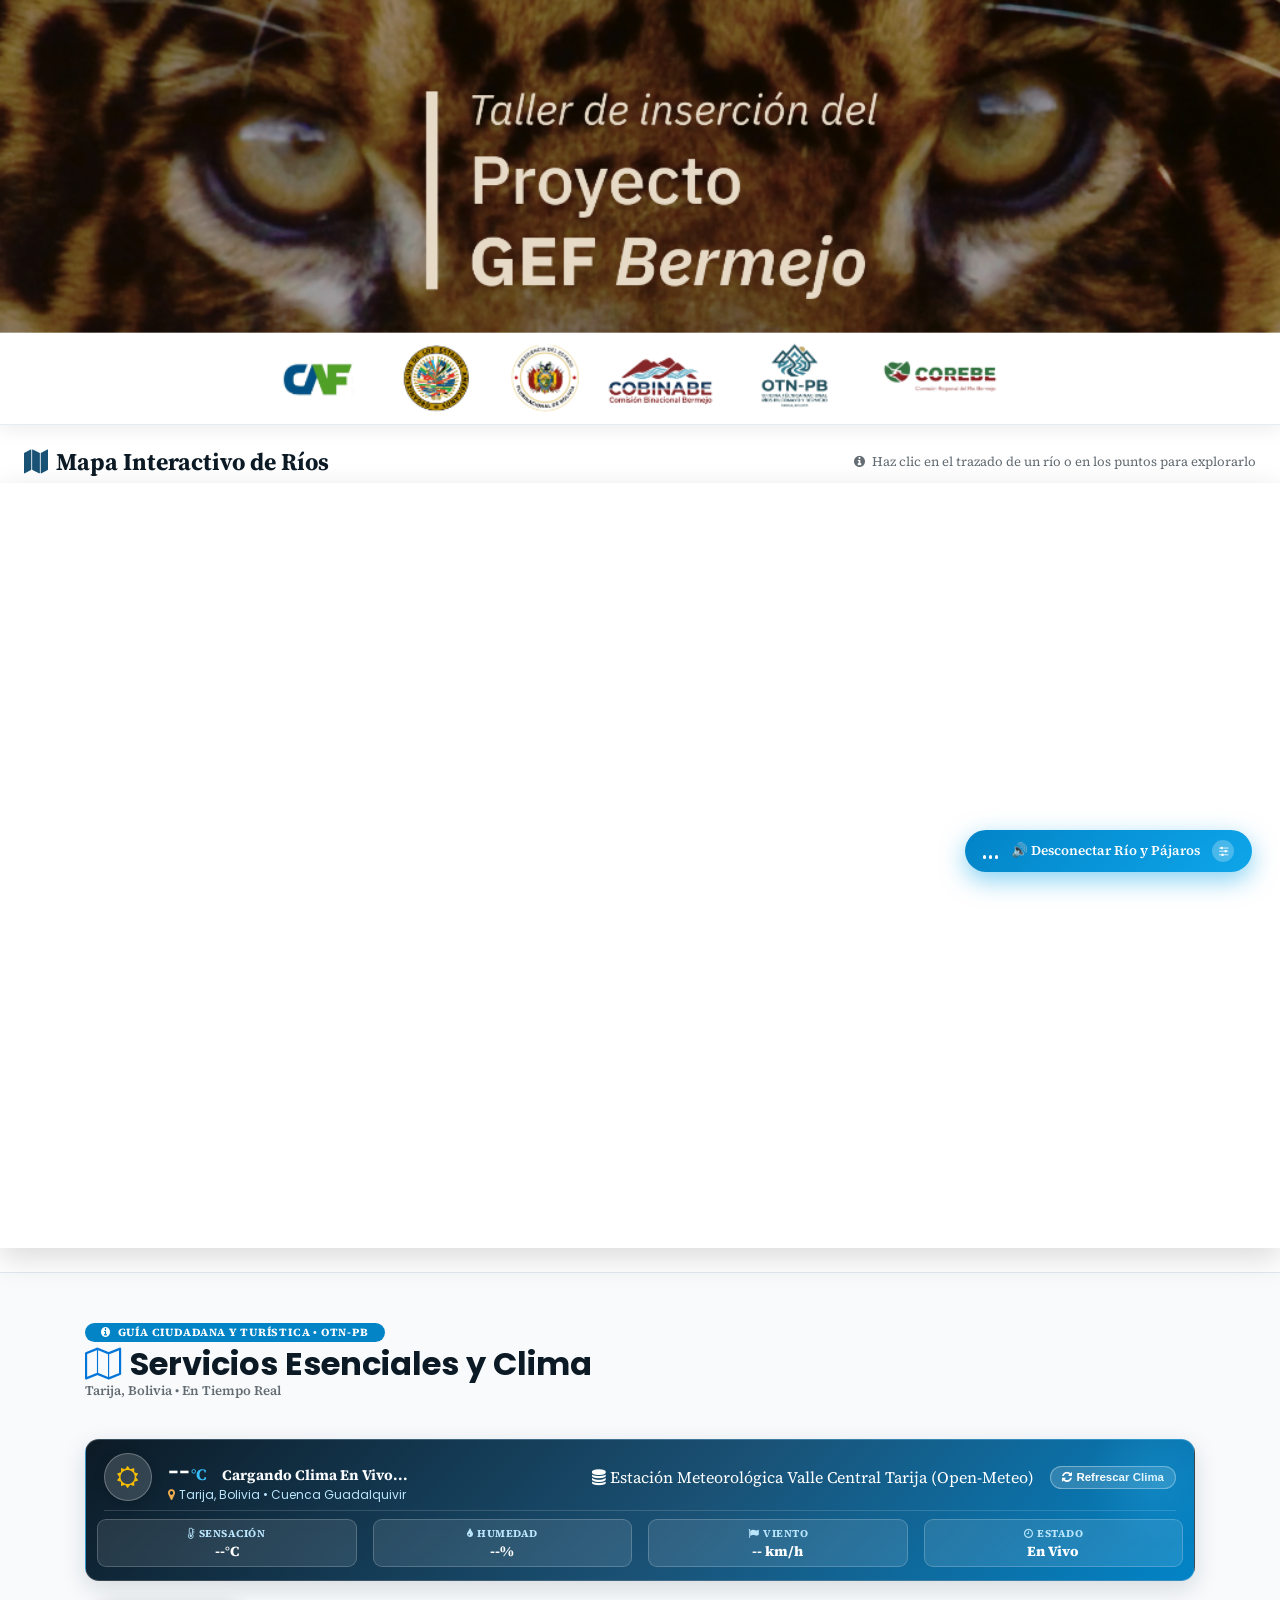
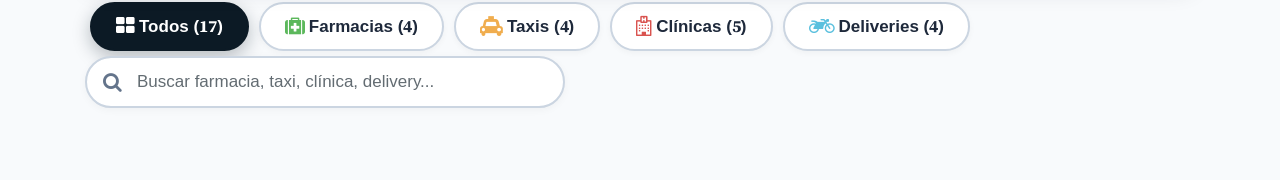
==== commit aa1e6926: "Add files via upload" ====
--- a/index.html
+++ b/index.html
@@ -1,2333 +1,3026 @@
-<!DOCTYPE html>
-<html lang="es" class="no-js">
+<!DOCTYPE html>
+<html lang="es" class="no-js">
+
+<head>
+    <!-- Required meta tags -->
+    <meta charset="utf-8">
+    <meta name="viewport" content="width=device-width, initial-scale=1.0, maximum-scale=5.0, user-scalable=yes, viewport-fit=cover">
+    <title>Taller de Inserción del Proyecto GEF Bermejo — OTN-PB</title>
+    <link href="css/media_query.css" rel="stylesheet" type="text/css" />
+    <link href="css/bootstrap.css" rel="stylesheet" type="text/css" />
+    <link href="https://maxcdn.bootstrapcdn.com/font-awesome/4.7.0/css/font-awesome.min.css" rel="stylesheet"
+        integrity="sha384-wvfXpqpZZVQGK6TAh5PVlGOfQNHSoD2xbE+QkPxCAFlNEevoEH3Sl0sibVcOQVnN" crossorigin="anonymous">
+    <link href="css/animate.css" rel="stylesheet" type="text/css" />
+    <link href="https://fonts.googleapis.com/css?family=Poppins:300,400,500,600,700,800" rel="stylesheet">
+    <link href="css/owl.carousel.css" rel="stylesheet" type="text/css" />
+    <link href="css/owl.theme.default.css" rel="stylesheet" type="text/css" />
+    <!-- Leaflet CSS for Interactive Map -->
+    <link rel="stylesheet" href="https://unpkg.com/leaflet@1.9.4/dist/leaflet.css"
+        integrity="sha256-p4NxAoJBhIIN+hmNHrzRCf9tD/miZyoHS5obTRR9BMY=" crossorigin="" />
+    <!-- Bootstrap CSS -->
+    <link href="css/style_1.css" rel="stylesheet" type="text/css" />
+    <!-- OTN-PB Brand Theme -->
+    <link href="css/otnpb_theme.css" rel="stylesheet" type="text/css" />
+    <!-- Modernizr JS -->
+    <script src="js/modernizr-3.5.0.min.js"></script>
+
+    <style>
+        /* Banner Principal GEF Bermejo */
+        .gef-hero-banner-wrapper {
+            width: 100%;
+            background-color: #ffffff;
+            position: relative;
+            box-shadow: 0 4px 20px rgba(0, 0, 0, 0.08);
+            border-bottom: 1px solid #e6edf2;
+            overflow: hidden;
+        }
+
+        .gef-hero-banner-img {
+            width: 100%;
+            height: auto;
+            display: block;
+            margin: 0 auto;
+        }
+
+
+        .category-filter-btn {
+            background: #f8fafc;
+            border: 1px solid #cbd5e1;
+            color: #475569;
+            font-size: 12px;
+            font-weight: 600;
+            border-radius: 15px;
+            padding: 5px 14px;
+            margin: 3px;
+            cursor: pointer;
+            transition: all 0.2s ease;
+        }
+
+        .category-filter-btn:hover, .category-filter-btn.active {
+            background: #0c1a25;
+            color: #ffffff;
+            border-color: #0c1a25;
+        }
+
+        /* Mapa Interactivo */
+        #turismoMap {
+            width: 100%;
+            height: 100%;
+            z-index: 1;
+        }
+
+        /* StoryMap Panel Styles */
+        .storymap-container {
+            position: relative; 
+            width: 100%; 
+            height: 85vh; 
+            min-height: 600px; 
+            overflow: hidden; 
+            box-shadow: 0 10px 30px rgba(0,0,0,0.15);
+        }
+
+        .story-panel {
+            position: absolute;
+            top: 20px;
+            left: -650px;
+            width: 440px;
+            max-width: 90%;
+            height: auto;
+            max-height: calc(100% - 40px);
+            background: #ffffff;
+            z-index: 999;
+            transition: left 0.35s cubic-bezier(0.25, 0.8, 0.25, 1);
+            display: flex;
+            flex-direction: column;
+            border-radius: 20px;
+            box-shadow: 0 16px 45px rgba(12, 26, 37, 0.28), 0 4px 12px rgba(0,0,0,0.08);
+            border: 1.5px solid rgba(226, 232, 240, 0.95);
+            overflow: hidden !important;
+        }
+        
+        .story-panel.open {
+            left: 20px;
+        }
+
+        .story-panel .basin-badge-pill {
+            padding: 6px 16px;
+            font-size: 13px;
+            border-radius: 20px;
+            letter-spacing: 0.5px;
+            top: 14px;
+            left: 14px;
+        }
+
+        .story-image-wrapper {
+            width: 100%;
+            height: 220px;
+            min-height: 220px;
+            max-height: 220px;
+            position: relative;
+            flex-shrink: 0;
+            background: #0b1329;
+            overflow: hidden;
+            border-radius: 20px 20px 0 0;
+        }
+
+        .story-image-wrapper img {
+            width: 100%;
+            height: 100%;
+            object-fit: cover;
+            object-position: center;
+            display: block;
+            transition: transform 0.4s ease;
+        }
+
+        .story-image-overlay {
+            position: absolute;
+            top: 0;
+            left: 0;
+            right: 0;
+            bottom: 0;
+            background: linear-gradient(180deg, rgba(12, 26, 37, 0.45) 0%, rgba(0, 0, 0, 0) 30%, rgba(0, 0, 0, 0) 65%, rgba(12, 26, 37, 0.65) 100%);
+            pointer-events: none;
+            z-index: 2;
+        }
+
+        .story-body-scroll {
+            flex: 0 1 auto;
+            overflow-y: auto;
+            padding: 16px 22px 12px 22px;
+            display: flex;
+            flex-direction: column;
+            background: #ffffff;
+            max-height: 380px;
+        }
+        .story-body-scroll #sp-title {
+            font-size: 22px;
+            font-weight: 800;
+            color: #0c1a25;
+            margin: 4px 0 8px 0;
+            line-height: 1.25;
+        }
+        .story-body-scroll #sp-location {
+            font-size: 15px;
+            color: #1a5276;
+            font-weight: 700;
+        }
+        .story-body-scroll #sp-riverbed {
+            font-size: 13px;
+            color: #0284c7;
+            font-weight: 700;
+            padding: 4px 12px;
+            border-radius: 8px;
+        }
+        .story-body-scroll #sp-desc {
+            font-size: 14px;
+            line-height: 1.55;
+            color: #334155;
+            margin-bottom: 12px;
+        }
+
+        .story-act-pill {
+            display: inline-flex;
+            align-items: center;
+            background: #f8fafc;
+            color: #1e293b;
+            font-size: 12.5px;
+            font-weight: 600;
+            padding: 5px 12px;
+            border-radius: 8px;
+            border: 1px solid #cbd5e1;
+            transition: all 0.2s ease;
+            box-shadow: 0 2px 4px rgba(0,0,0,0.04);
+        }
+        .story-act-pill:hover {
+            background: #f0f9ff;
+            border-color: #38bdf8;
+            color: #0284c7;
+            transform: translateY(-1px);
+        }
+
+        .story-nav-footer {
+            flex-shrink: 0;
+            background: #f8fafc;
+            padding: 12px 20px 14px 20px;
+            border-top: 1.5px solid #e2e8f0;
+            box-shadow: 0 -3px 12px rgba(0,0,0,0.03);
+            border-radius: 0 0 20px 20px;
+            z-index: 10;
+        }
+
+        /* Reubicar botón de sonido flotante para que no tape los controles del cuadro */
+        .river-audio-float-btn {
+            left: auto !important;
+            right: 28px !important;
+            bottom: 28px !important;
+        }
+        .river-audio-panel {
+            left: auto !important;
+            right: 28px !important;
+            bottom: 110px !important;
+        }
+
+        .btn-close-panel {
+            position: absolute;
+            top: 12px;
+            right: 12px;
+            background: rgba(15, 23, 42, 0.82);
+            color: #ffffff;
+            border: 2px solid rgba(255, 255, 255, 0.9);
+            border-radius: 50%;
+            width: 36px;
+            height: 36px;
+            display: flex;
+            align-items: center;
+            justify-content: center;
+            cursor: pointer;
+            z-index: 20;
+            transition: all 0.25s ease;
+            backdrop-filter: blur(8px);
+            font-size: 15px;
+            box-shadow: 0 4px 12px rgba(0,0,0,0.3);
+        }
+        
+        .btn-close-panel:hover {
+            background: rgba(220, 38, 38, 0.92);
+            transform: scale(1.08);
+            border-color: #ffffff;
+        }
+
+        /* Botones Esferas Color Celeste 3D */
+        .btn-sphere-celeste {
+            width: 44px;
+            height: 44px;
+            border-radius: 50% !important;
+            border: none !important;
+            outline: none !important;
+            display: inline-flex;
+            align-items: center;
+            justify-content: center;
+            color: #ffffff !important;
+            font-size: 17px;
+            cursor: pointer;
+            background: radial-gradient(circle at 35% 28%, #e0f2fe 0%, #38bdf8 32%, #0284c7 72%, #0369a1 100%) !important;
+            box-shadow: 0 6px 18px rgba(2, 132, 199, 0.45), 
+                        inset -2px -3px 5px rgba(12, 35, 52, 0.4), 
+                        inset 2px 3px 6px rgba(255, 255, 255, 0.85);
+            transition: transform 0.25s cubic-bezier(0.175, 0.885, 0.32, 1.275), box-shadow 0.25s ease;
+            user-select: none;
+            flex-shrink: 0;
+        }
+
+        .btn-sphere-celeste:hover {
+            transform: scale(1.08);
+            box-shadow: 0 8px 24px rgba(2, 132, 199, 0.6), 
+                        inset -2px -3px 5px rgba(12, 35, 52, 0.25), 
+                        inset 3px 4px 8px rgba(255, 255, 255, 0.95);
+            color: #ffffff !important;
+        }
+
+        .btn-sphere-celeste:active {
+            transform: scale(0.94);
+            box-shadow: 0 4px 14px rgba(2, 132, 199, 0.5);
+        }
+
+        /* Marcadores interactivos Leaflet con Identificación Numérica */
+        .custom-leaflet-marker {
+            background: transparent !important;
+            border: none !important;
+        }
+        .custom-marker-wrapper {
+            position: relative;
+            width: 30px;
+            height: 38px;
+            display: flex;
+            align-items: center;
+            justify-content: center;
+        }
+        .marker-svg-container {
+            transition: transform 0.3s cubic-bezier(0.34, 1.56, 0.64, 1);
+            transform-origin: 50% 100%;
+        }
+        /* Señal de Radar Pulsante en la base del punto */
+        .marker-pulse-radar {
+            display: none;
+            position: absolute;
+            bottom: -6px;
+            left: 50%;
+            width: 38px;
+            height: 38px;
+            margin-left: -19px;
+            border-radius: 50%;
+            border: 3px solid #f59e0b;
+            background: rgba(245, 158, 11, 0.3);
+            animation: markerRadarPulse 1.5s infinite ease-out;
+            pointer-events: none;
+            z-index: 1;
+        }
+        /* Flecha indicadora superior que señala el punto exacto */
+        .marker-active-arrow {
+            display: none;
+            position: absolute;
+            top: -20px;
+            left: 50%;
+            transform: translateX(-50%);
+            color: #ef4444;
+            font-size: 24px;
+            line-height: 1;
+            filter: drop-shadow(0 2px 4px rgba(0,0,0,0.6));
+            animation: markerArrowBounce 0.65s infinite alternate ease-in-out;
+            pointer-events: none;
+            z-index: 10;
+        }
+        @keyframes markerRadarPulse {
+            0% {
+                transform: scale(0.5);
+                opacity: 1;
+            }
+            100% {
+                transform: scale(2.4);
+                opacity: 0;
+            }
+        }
+        @keyframes markerArrowBounce {
+            0% {
+                transform: translateX(-50%) translateY(0);
+            }
+            100% {
+                transform: translateX(-50%) translateY(-6px);
+            }
+        }
+        /* Estado Activo: Se aplica a m._icon SIN modificar transform en la raíz */
+        .active-river-marker {
+            z-index: 99999 !important;
+        }
+        .active-river-marker .marker-pulse-radar {
+            display: block !important;
+        }
+        .active-river-marker .marker-active-arrow {
+            display: block !important;
+        }
+        .active-river-marker .marker-svg-container {
+            transform: scale(1.22);
+            filter: drop-shadow(0 0 12px rgba(245, 158, 11, 0.9));
+        }
+
+        .map-info-badge {
+            position: absolute;
+            top: 15px;
+            right: 15px;
+            background: rgba(12, 26, 37, 0.94);
+            color: #ffffff;
+            padding: 14px 18px;
+            border-radius: 10px;
+            font-size: 13px;
+            z-index: 999;
+            box-shadow: 0 6px 20px rgba(0,0,0,0.35);
+            max-width: 320px;
+            backdrop-filter: blur(6px);
+            border: 1px solid rgba(255,255,255,0.15);
+        }
+
+        .map-info-badge h5 {
+            font-size: 14px;
+            font-weight: 700;
+            color: #f5bc04;
+            margin-bottom: 6px;
+        }
+
+        /* Tarjetas de Atractivos Turísticos */
+        .tourist-card {
+            background: #ffffff;
+            border-radius: 12px;
+            overflow: hidden;
+            box-shadow: 0 8px 22px rgba(0, 0, 0, 0.07);
+            border: 1px solid #e2e8f0;
+            transition: all 0.35s ease;
+            height: 100%;
+            display: flex;
+            flex-direction: column;
+        }
+
+        .tourist-card:hover {
+            transform: translateY(-6px);
+            box-shadow: 0 16px 35px rgba(0, 0, 0, 0.14);
+            border-color: #cbd5e1;
+        }
+
+        .tourist-card-img-wrapper {
+            position: relative;
+            height: 200px;
+            overflow: hidden;
+        }
+
+        .tourist-card-img {
+            width: 100%;
+            height: 100%;
+            object-fit: cover;
+            transition: transform 0.5s ease;
+        }
+
+        .tourist-card:hover .tourist-card-img {
+            transform: scale(1.08);
+        }
+
+        .basin-badge-pill {
+            position: absolute;
+            top: 12px;
+            left: 12px;
+            padding: 5px 13px;
+            border-radius: 20px;
+            font-size: 11px;
+            font-weight: 800;
+            color: #ffffff;
+            text-transform: uppercase;
+            letter-spacing: 0.5px;
+            box-shadow: 0 2px 8px rgba(0,0,0,0.35);
+        }
+
+        .badge-guadalquivir { background: #0088cc; }
+        .badge-bermejo { background: #2e7d32; }
+        .badge-pilcomayo { background: #d97706; }
+
+        .category-tag-pill {
+            position: absolute;
+            bottom: 12px;
+            right: 12px;
+            background: rgba(15, 23, 42, 0.88);
+            color: #f8fafc;
+            padding: 4px 11px;
+            border-radius: 12px;
+            font-size: 11px;
+            font-weight: 600;
+            backdrop-filter: blur(4px);
+        }
+
+        .tourist-card-body {
+            padding: 20px;
+            flex-grow: 1;
+            display: flex;
+            flex-direction: column;
+        }
+
+        .tourist-card-title {
+            font-size: 22px;
+            font-weight: 800;
+            color: #0c1a25;
+            margin-bottom: 8px;
+            line-height: 1.3;
+        }
+
+        .tourist-card-location {
+            font-size: 16px;
+            color: #1a5276;
+            font-weight: 700;
+            margin-bottom: 10px;
+        }
+
+        .river-bed-tag {
+            display: inline-block;
+            font-size: 14px;
+            font-weight: 700;
+            color: #0284c7;
+            background: #e0f2fe;
+            padding: 4px 12px;
+            border-radius: 8px;
+            margin-bottom: 12px;
+        }
+
+        .tourist-card-desc {
+            font-size: 16px;
+            color: #475569;
+            line-height: 1.6;
+            margin-bottom: 16px;
+            flex-grow: 1;
+        }
+
+        .activity-icons {
+            display: flex;
+            flex-wrap: wrap;
+            gap: 8px;
+            margin-bottom: 16px;
+        }
+
+        .activity-tag {
+            background: #f1f5f9;
+            color: #334155;
+            font-size: 14px;
+            padding: 5px 12px;
+            border-radius: 8px;
+            font-weight: 600;
+        }
+
+        .card-actions-wrapper {
+            display: flex;
+            gap: 10px;
+        }
+
+        .btn-focus-map {
+            background: #1a5276;
+            color: #ffffff !important;
+            border: none;
+            border-radius: 8px;
+            padding: 10px 16px;
+            font-size: 15px;
+            font-weight: 700;
+            transition: all 0.3s ease;
+            flex: 1;
+            text-transform: uppercase;
+            letter-spacing: 0.5px;
+        }
+
+        .btn-focus-map:hover {
+            background: #2980b9;
+            box-shadow: 0 4px 14px rgba(41, 128, 185, 0.35);
+        }
+
+        .btn-detail-modal {
+            background: #f8fafc;
+            color: #1e293b !important;
+            border: 1.5px solid #cbd5e1;
+            border-radius: 8px;
+            padding: 10px 16px;
+            font-size: 15px;
+            font-weight: 700;
+            transition: all 0.3s ease;
+            flex: 1;
+            text-transform: uppercase;
+        }
+
+        .btn-detail-modal:hover {
+            background: #e2e8f0;
+            border-color: #94a3b8;
+        }
+
+
+        /* Custom Popup Leaflet Elegante y Proporcional */
+        .leaflet-popup-content-wrapper {
+            border-radius: 14px !important;
+            padding: 0 !important;
+            overflow: hidden !important;
+            box-shadow: 0 14px 35px rgba(0, 0, 0, 0.28) !important;
+            border: 1px solid rgba(255, 255, 255, 0.8) !important;
+            background: #ffffff !important;
+        }
+        .leaflet-popup-content {
+            margin: 0 !important;
+            line-height: 1.4 !important;
+            width: auto !important;
+        }
+        .leaflet-popup-tip {
+            box-shadow: 0 4px 10px rgba(0,0,0,0.2) !important;
+        }
+        /* Puntero de señalización pura y compacta */
+        .custom-signal-leaflet-popup .leaflet-popup-content-wrapper {
+            background: #ffffff !important;
+            border-radius: 30px !important;
+            padding: 3px 6px !important;
+            box-shadow: 0 8px 24px rgba(12, 35, 52, 0.28), 0 2px 6px rgba(0,0,0,0.12) !important;
+            border: 2px solid #ffffff !important;
+        }
+        .custom-signal-leaflet-popup .leaflet-popup-content {
+            margin: 0 !important;
+            line-height: 1 !important;
+        }
+        .custom-signal-leaflet-popup .leaflet-popup-tip {
+            background: #ffffff !important;
+            box-shadow: 0 4px 10px rgba(0,0,0,0.18) !important;
+        }
+        .custom-signal-pointer {
+            display: inline-flex;
+            align-items: center;
+            gap: 7px;
+            padding: 5px 12px 5px 6px;
+            border-radius: 24px;
+            background: #f8fafc;
+            color: #0f172a;
+            white-space: nowrap;
+        }
+        .signal-arrow-circle {
+            width: 24px;
+            height: 24px;
+            border-radius: 50%;
+            display: inline-flex;
+            align-items: center;
+            justify-content: center;
+            color: #ffffff;
+            font-size: 11px;
+            box-shadow: 0 2px 6px rgba(0, 0, 0, 0.25);
+            animation: pointerArrowBounce 0.75s infinite alternate ease-in-out;
+        }
+        .signal-text {
+            font-size: 12px;
+            font-weight: 800;
+            letter-spacing: 0.3px;
+            color: #0c1a25;
+            max-width: 240px;
+            overflow: hidden;
+            text-overflow: ellipsis;
+            white-space: nowrap;
+        }
+        .signal-badge {
+            font-size: 10.5px;
+            font-weight: 800;
+            padding: 2px 7px;
+            border-radius: 10px;
+            color: #ffffff;
+            letter-spacing: 0.2px;
+        }
+
+        /* Glowing animation for active polylines */
+        @keyframes riverFlow {
+            0% {
+                stroke-dashoffset: 0;
+            }
+            100% {
+                stroke-dashoffset: -50;
+            }
+        }
+        .leaflet-interactive.glow-polyline {
+            animation: riverFlow 2.5s linear infinite;
+        }
+    </style>
+    <!-- Google Font: Source Serif 4 -->
+    <link rel="preconnect" href="https://fonts.googleapis.com">
+    <link rel="preconnect" href="https://fonts.gstatic.com" crossorigin>
+    <link href="https://fonts.googleapis.com/css2?family=Source+Serif+4:ital,opsz,wght@0,8..60,200..900;1,8..60,200..900&display=swap" rel="stylesheet">
+    <style>
+        /* Aplicación de fuente Source Serif 4 y tamaño uniforme (16px) a todo lo que no son títulos */
+        body,
+        p,
+        span:not(.fa):not(.fa *),
+        li,
+        a:not(.navbar-brand):not(.nav-link),
+        div.cuenca-box-content,
+        .highlight-badge,
+        .card-text,
+        .country-pill,
+        .small,
+        small,
+        .stat-card-lbl,
+        .source-serif-4-system {
+            font-family: "Source Serif 4", Georgia, serif !important;
+            font-optical-sizing: auto;
+            font-style: normal;
+        }
+
+        /* Tamaño uniforme para párrafos y textos de contenido */
+        body p,
+        body li,
+        .cuenca-box-content p,
+        .highlight-badge,
+        .card-body p,
+        .card-text,
+        .small,
+        small,
+        p.small,
+        p.card-text,
+        p.page-banner-subtitle,
+        .country-pill,
+        .card-body .small {
+            font-size: 16px !important;
+            line-height: 1.7 !important;
+        }
+
+        /* Tipografía moderna y nítida para el cuadro lateral StoryPanel y los cuadros emergentes del mapa */
+        .story-panel,
+        .story-panel p,
+        .story-panel span,
+        .story-panel div,
+        .story-panel h4,
+        .leaflet-popup,
+        .leaflet-popup *,
+        .custom-popup-box,
+        .custom-popup-box * {
+            font-family: 'Poppins', -apple-system, BlinkMacSystemFont, "Segoe UI", Roboto, sans-serif !important;
+        }
+
+        /* ─── MÓDULO: SERVICIOS ESENCIALES Y CLIMA EN TIEMPO REAL TARIJA ─── */
+        .tarija-services-guide {
+            background-color: #f8fafc;
+            border-top: 1px solid #e2e8f0;
+            font-family: 'Poppins', -apple-system, BlinkMacSystemFont, "Segoe UI", Roboto, sans-serif;
+        }
+
+        /* Tarjeta Hero de Clima en Vivo */
+        .weather-hero-card {
+            background: linear-gradient(135deg, #0c1a25 0%, #1a5276 55%, #0284c7 100%);
+            border-radius: 14px;
+            padding: 13px 18px;
+            color: #ffffff;
+            box-shadow: 0 8px 25px rgba(12, 35, 52, 0.14);
+            border: 1px solid rgba(255, 255, 255, 0.18);
+            position: relative;
+            overflow: hidden;
+        }
+        .weather-hero-card::after {
+            content: '';
+            position: absolute;
+            top: -30px;
+            right: -30px;
+            width: 140px;
+            height: 140px;
+            background: radial-gradient(circle, rgba(56, 189, 248, 0.20) 0%, transparent 70%);
+            pointer-events: none;
+        }
+        @media (min-width: 768px) {
+            .border-right-md {
+                border-right: 1px solid rgba(255, 255, 255, 0.18);
+            }
+        }
+        .weather-main-icon-wrap {
+            width: 48px;
+            height: 48px;
+            border-radius: 50%;
+            background: rgba(255, 255, 255, 0.16);
+            backdrop-filter: blur(8px);
+            display: flex;
+            align-items: center;
+            justify-content: center;
+            font-size: 22px;
+            color: #f5bc04;
+            border: 1.5px solid rgba(255, 255, 255, 0.28);
+            box-shadow: 0 3px 12px rgba(0, 0, 0, 0.18);
+            flex-shrink: 0;
+        }
+        .weather-temp-num {
+            font-size: 32px;
+            font-weight: 800;
+            line-height: 1;
+            color: #ffffff;
+            letter-spacing: -0.5px;
+        }
+        .weather-temp-unit {
+            font-size: 16px;
+            font-weight: 700;
+            color: #38bdf8;
+            margin-left: 2px;
+        }
+        .weather-condition-desc {
+            font-size: 14.5px;
+            font-weight: 700;
+            color: #f8fafc;
+            text-transform: capitalize;
+            margin-top: 1px;
+            line-height: 1.2;
+        }
+        .weather-location-sub {
+            font-size: 12px;
+            color: #bae6fd;
+            margin-top: 2px;
+            line-height: 1.2;
+        }
+        .weather-stat-chip {
+            background: rgba(255, 255, 255, 0.10);
+            backdrop-filter: blur(6px);
+            border: 1px solid rgba(255, 255, 255, 0.20);
+            border-radius: 9px;
+            padding: 6px 8px;
+            height: 100%;
+            display: flex;
+            flex-direction: column;
+            justify-content: center;
+        }
+        .stat-chip-label {
+            font-size: 10.5px;
+            text-transform: uppercase;
+            letter-spacing: 0.5px;
+            color: #bae6fd;
+            font-weight: 700;
+            margin-bottom: 1px;
+        }
+        .stat-chip-val {
+            font-size: 14px;
+            font-weight: 800;
+            color: #ffffff;
+            line-height: 1.2;
+        }
+        .btn-weather-refresh {
+            background: rgba(255, 255, 255, 0.15);
+            border: 1px solid rgba(255, 255, 255, 0.35);
+            color: #ffffff;
+            font-size: 11.5px;
+            font-weight: 700;
+            border-radius: 16px;
+            padding: 3px 11px;
+            transition: all 0.25s ease;
+            cursor: pointer;
+        }
+        .btn-weather-refresh:hover {
+            background: #ffffff;
+            color: #0c1a25;
+        }
+
+        /* Pestañas y Filtros de Servicios - Tamaño Amplio y Cómodo */
+        .btn-service-tab {
+            border: 2px solid #cbd5e1;
+            border-radius: 35px;
+            padding: 12px 24px;
+            font-size: 17px;
+            font-weight: 700;
+            margin: 5px;
+            background: #ffffff;
+            color: #1e293b;
+            transition: all 0.25s ease;
+            cursor: pointer;
+            box-shadow: 0 2px 6px rgba(0, 0, 0, 0.04);
+            display: inline-flex;
+            align-items: center;
+        }
+        .btn-service-tab i {
+            font-size: 20px;
+            margin-right: 8px;
+        }
+        .btn-service-tab:hover {
+            border-color: #0284c7;
+            color: #0284c7;
+            transform: translateY(-2px);
+            box-shadow: 0 6px 16px rgba(2, 132, 199, 0.18);
+        }
+        .btn-service-tab.active {
+            background: #0c1a25;
+            color: #ffffff;
+            border-color: #0c1a25;
+            box-shadow: 0 6px 18px rgba(12, 26, 37, 0.28);
+        }
+        .btn-service-tab.active .text-success,
+        .btn-service-tab.active .text-warning,
+        .btn-service-tab.active .text-danger,
+        .btn-service-tab.active .text-info {
+            color: #38bdf8 !important;
+        }
+
+        .service-search-box {
+            position: relative;
+            min-width: 340px;
+            max-width: 480px;
+            width: 100%;
+        }
+        .service-search-box input {
+            height: 52px;
+            padding-left: 50px;
+            padding-right: 20px;
+            border-radius: 28px;
+            border: 2px solid #cbd5e1;
+            font-size: 17px;
+            font-weight: 500;
+            transition: all 0.25s ease;
+            box-shadow: 0 2px 8px rgba(0, 0, 0, 0.04);
+        }
+        .service-search-box input:focus {
+            border-color: #0284c7;
+            box-shadow: 0 0 0 4px rgba(2, 132, 199, 0.18);
+        }
+        .service-search-icon {
+            position: absolute;
+            left: 18px;
+            top: 50%;
+            transform: translateY(-50%);
+            color: #64748b;
+            font-size: 20px;
+        }
+
+        /* Tarjetas de Servicios en 2 Columnas - Tipografía Nítida y Legible */
+        .service-card {
+            background: #ffffff;
+            border-radius: 18px;
+            border: 1.5px solid #e2e8f0;
+            height: 100%;
+            display: flex;
+            flex-direction: column;
+            justify-content: space-between;
+            padding: 22px 24px 18px 24px;
+            box-shadow: 0 4px 16px rgba(0, 0, 0, 0.05);
+            transition: all 0.25s ease;
+            position: relative;
+            overflow: hidden;
+        }
+        .service-card:hover {
+            transform: translateY(-4px);
+            box-shadow: 0 16px 36px rgba(12, 35, 52, 0.12);
+            border-color: #0284c7;
+        }
+        .service-cat-pill {
+            font-size: 14px;
+            font-weight: 800;
+            text-transform: uppercase;
+            letter-spacing: 0.5px;
+            padding: 5px 12px;
+            border-radius: 8px;
+            display: inline-flex;
+            align-items: center;
+        }
+        .service-status-pill {
+            font-size: 13.5px;
+            font-weight: 800;
+            padding: 5px 12px;
+            border-radius: 14px;
+            display: inline-flex;
+            align-items: center;
+        }
+        .service-title {
+            font-size: 22px;
+            font-weight: 800;
+            color: #0c1a25;
+            margin: 8px 0 3px 0;
+            line-height: 1.3;
+        }
+        .service-city {
+            font-size: 16px;
+            font-weight: 700;
+            color: #1a5276;
+            margin-bottom: 10px;
+        }
+        .service-address {
+            font-size: 16.5px;
+            color: #334155;
+            line-height: 1.45;
+            font-weight: 600;
+        }
+        .service-desc {
+            font-size: 16.5px;
+            color: #475569;
+            line-height: 1.55;
+            margin-bottom: 14px;
+        }
+        .service-actions-grid {
+            display: flex;
+            gap: 10px;
+            flex-wrap: wrap;
+            padding-top: 12px;
+            border-top: 1.5px solid #f1f5f9;
+        }
+        .btn-service-action {
+            font-size: 16px;
+            font-weight: 700;
+            border-radius: 10px;
+            padding: 9px 18px;
+            display: inline-flex;
+            align-items: center;
+            text-decoration: none !important;
+            transition: all 0.2s ease;
+        }
+        .btn-service-action:hover {
+            transform: translateY(-1px);
+        }
+        .btn-action-call {
+            background: #0284c7;
+            color: #ffffff !important;
+        }
+        .btn-action-call:hover {
+            background: #0369a1;
+            box-shadow: 0 3px 8px rgba(2, 132, 199, 0.3);
+        }
+        .btn-action-wa {
+            background: #10b981;
+            color: #ffffff !important;
+        }
+        .btn-action-wa:hover {
+            background: #059669;
+            box-shadow: 0 3px 8px rgba(16, 185, 129, 0.3);
+        }
+        .btn-action-maps {
+            background: #f1f5f9;
+            color: #334155 !important;
+            border: 1px solid #cbd5e1;
+        }
+        .btn-action-maps:hover {
+            background: #e2e8f0;
+            color: #0f172a !important;
+        }
+
+        /* Adaptabilidad Responsiva para Cualquier Celular y Pantalla */
+        html, body {
+            width: 100%;
+            max-width: 100vw;
+            overflow-x: hidden;
+            margin: 0;
+            padding: 0;
+        }
+
+        /* Story Panel Components Styling */
+        .sp-cat-badge {
+            font-size: 14px;
+            padding: 6px 14px;
+            background: #0f172a;
+            color: #38bdf8;
+            border-radius: 10px;
+            font-weight: 700;
+        }
+        .sp-coords-text {
+            font-size: 13px;
+        }
+        .sp-location-text {
+            font-size: 17px;
+            color: #1a5276;
+        }
+        .sp-riverbed-badge {
+            background: #e0f2fe;
+            color: #0284c7;
+            font-size: 13.5px;
+            font-weight: 700;
+            padding: 5px 12px;
+            border-radius: 10px;
+        }
+        .story-basin-strip {
+            background: linear-gradient(135deg, #f8fafc 0%, #f1f5f9 100%);
+            border: 1.5px solid #e2e8f0;
+        }
+        .sp-basin-title {
+            font-size: 15px;
+            color: #334155;
+        }
+        .sp-official-badge {
+            background: #e0f2fe;
+            color: #0369a1;
+            font-size: 13px;
+            font-weight: 700;
+            padding: 5px 12px;
+            border-radius: 10px;
+        }
+        .sp-activities-heading {
+            font-size: 15px;
+            color: #0f172a;
+        }
+        .sp-gmaps-btn {
+            font-weight: 700;
+            font-size: 13.5px;
+            border-radius: 10px;
+            box-shadow: 0 2px 8px rgba(2, 132, 199, 0.2);
+        }
+        .story-nav-pill {
+            background: linear-gradient(135deg, #f0f9ff 0%, #e0f2fe 100%);
+            border: 2px solid #7dd3fc;
+            padding: 10px 18px;
+        }
+        .sp-nav-label {
+            font-size: 16px;
+            color: #0284c7;
+            user-select: none;
+        }
+        .sp-nav-subtitle {
+            font-size: 12px;
+            color: #0369a1;
+            letter-spacing: 0.8px;
+        }
+        .sp-counter-badge {
+            font-size: 18px;
+            font-weight: 800;
+            padding: 6px 18px;
+            border-radius: 14px;
+            background: #0c2334;
+            color: #38bdf8;
+        }
+
+        /* ==========================================================================
+           OPTIMIZACIONES RESPONSIVE UNIVERSALES PARA CUALQUIER CELULAR Y PANTALLA
+           ========================================================================== */
+        
+        /* Prevenir desbordamiento horizontal en cualquier dispositivo */
+        html, body {
+            width: 100% !important;
+            max-width: 100vw !important;
+            overflow-x: hidden !important;
+            position: relative !important;
+            -webkit-text-size-adjust: 100% !important;
+            touch-action: manipulation;
+        }
+
+        *, *::before, *::after {
+            box-sizing: border-box;
+        }
+
+        img, iframe, video, canvas, svg {
+            max-width: 100% !important;
+            height: auto;
+        }
+
+        /* Banner Principal Responsive */
+        .gef-hero-banner-wrapper {
+            width: 100% !important;
+            max-width: 100% !important;
+            overflow: hidden !important;
+            background-color: #ffffff;
+        }
+
+        .gef-hero-banner-img {
+            width: 100% !important;
+            height: auto !important;
+            display: block !important;
+        }
+
+        /* Reglas Específicas para Tablets y Móviles (<= 768px) */
+        @media (max-width: 768px) {
+            /* Título y subtítulo del mapa */
+            .map-section-header {
+                padding-left: 12px !important;
+                padding-right: 12px !important;
+            }
+
+            .map-section-header h3 {
+                font-size: 19px !important;
+                line-height: 1.3 !important;
+            }
+
+            .map-mobile-hint {
+                font-size: 11px !important;
+            }
+
+            /* Contenedor del Mapa en Celular */
+            .storymap-container {
+                height: 64vh !important;
+                min-height: 420px !important;
+                max-height: 580px !important;
+                border-radius: 0;
+            }
+
+            /* Panel Interactivo Flotante Estilo Bottom-Sheet Nativo de App */
+            .story-panel {
+                top: auto !important;
+                bottom: 8px !important;
+                left: 50% !important;
+                transform: translate(-50%, 140%) !important;
+                width: calc(100% - 16px) !important;
+                max-width: 440px !important;
+                max-height: 56% !important;
+                height: auto !important;
+                border-radius: 18px !important;
+                box-shadow: 0 12px 35px rgba(0, 0, 0, 0.40), 0 0 0 1px rgba(255, 255, 255, 0.2) !important;
+                border: 2px solid rgba(255, 255, 255, 0.95) !important;
+                transition: transform 0.35s cubic-bezier(0.25, 0.8, 0.25, 1) !important;
+                z-index: 1000 !important;
+                overflow: hidden !important;
+                backdrop-filter: blur(10px);
+            }
+
+            .story-panel.open {
+                transform: translate(-50%, 0) !important;
+                left: 50% !important;
+            }
+
+            /* Barra o Tirador visual superior para denotar tarjeta deslizable */
+            .story-panel::before {
+                content: '';
+                display: block;
+                width: 38px;
+                height: 4px;
+                background: rgba(255, 255, 255, 0.7);
+                border-radius: 3px;
+                position: absolute;
+                top: 6px;
+                left: 50%;
+                transform: translateX(-50%);
+                z-index: 20;
+                pointer-events: none;
+            }
+
+            .story-image-wrapper {
+                height: 105px !important;
+                min-height: 105px !important;
+                max-height: 105px !important;
+                border-radius: 16px 16px 0 0 !important;
+            }
+
+            .story-image-wrapper img {
+                width: 100% !important;
+                height: 100% !important;
+                object-fit: cover !important;
+                object-position: center !important;
+                display: block !important;
+            }
+
+            /* Botón de Cerrar fácil de pulsar con el pulgar */
+            .btn-close-panel {
+                width: 32px !important;
+                height: 32px !important;
+                font-size: 14px !important;
+                top: 8px !important;
+                right: 8px !important;
+                border-width: 1.5px !important;
+                border-radius: 50% !important;
+                background: rgba(15, 23, 42, 0.75) !important;
+                color: #ffffff !important;
+                border-color: rgba(255, 255, 255, 0.4) !important;
+                display: flex !important;
+                align-items: center !important;
+                justify-content: center !important;
+                box-shadow: 0 2px 8px rgba(0, 0, 0, 0.3) !important;
+            }
+
+            .story-panel .basin-badge-pill {
+                padding: 4px 10px !important;
+                font-size: 10px !important;
+                top: 8px !important;
+                left: 8px !important;
+                border-radius: 10px !important;
+                backdrop-filter: blur(6px);
+            }
+
+            /* Contenido scrolleable del StoryPanel */
+            .story-body-scroll {
+                padding: 8px 14px 6px 14px !important;
+                max-height: 140px !important;
+                overflow-y: auto !important;
+                -webkit-overflow-scrolling: touch !important;
+                overscroll-behavior: contain !important;
+            }
+
+            .story-body-scroll #sp-title {
+                font-size: 15px !important;
+                margin: 2px 0 4px 0 !important;
+                line-height: 1.25 !important;
+                font-weight: 800 !important;
+            }
+
+            .sp-cat-badge, #sp-cat {
+                font-size: 10px !important;
+                padding: 2px 8px !important;
+            }
+
+            .sp-coords-text, #sp-coords {
+                font-size: 10px !important;
+            }
+
+            .story-body-scroll #sp-location, .sp-location-text {
+                font-size: 12px !important;
+                font-weight: 600 !important;
+                line-height: 1.2 !important;
+            }
+
+            .story-body-scroll #sp-riverbed, .sp-riverbed-badge {
+                font-size: 10px !important;
+                padding: 2px 7px !important;
+                line-height: 1.2 !important;
+            }
+
+            .story-basin-strip {
+                display: none !important;
+            }
+
+            .story-body-scroll #sp-desc {
+                display: block !important;
+                font-size: 12.5px !important;
+                line-height: 1.45 !important;
+                color: #334155 !important;
+                margin-top: 4px !important;
+                margin-bottom: 6px !important;
+            }
+
+            .story-activities-block {
+                display: block !important;
+                padding-top: 6px !important;
+                margin-top: 4px !important;
+            }
+
+            .sp-activities-heading, #sp-activities {
+                display: flex !important;
+            }
+
+            .sp-gmaps-btn {
+                display: inline-flex !important;
+                font-size: 11.5px !important;
+                padding: 3px 9px !important;
+                border-radius: 6px !important;
+            }
+
+            /* Footer de Navegación Compacto en Móvil */
+            .story-nav-footer {
+                padding: 5px 12px 6px 12px !important;
+                border-radius: 0 0 16px 16px !important;
+                background: #ffffff !important;
+            }
+
+            .story-nav-footer .progress {
+                height: 3px !important;
+                margin-bottom: 4px !important;
+            }
+
+            .story-nav-pill {
+                padding: 4px 10px !important;
+                border-width: 1px !important;
+            }
+
+            .sp-nav-label {
+                display: none !important;
+            }
+
+            .btn-sphere-celeste {
+                width: 32px !important;
+                height: 32px !important;
+                font-size: 13px !important;
+                box-shadow: 0 3px 10px rgba(2, 132, 199, 0.4) !important;
+            }
+
+            .sp-nav-subtitle {
+                font-size: 9px !important;
+                letter-spacing: 0.4px !important;
+                margin-bottom: 1px !important;
+            }
+
+            .sp-counter-badge {
+                font-size: 12px !important;
+                padding: 2px 10px !important;
+                border-radius: 8px !important;
+            }
+
+            /* ─── MÓDULO SERVICIOS Y CLIMA EN CELULAR ─── */
+            .tarija-services-guide {
+                padding-top: 24px !important;
+                padding-bottom: 30px !important;
+            }
+
+            .services-header-box {
+                margin-bottom: 16px !important;
+            }
+
+            .services-header-title {
+                font-size: 20px !important;
+                line-height: 1.25 !important;
+            }
+
+            /* Tarjeta de Clima en Celular */
+            .weather-hero-card {
+                padding: 12px 14px !important;
+                border-radius: 14px !important;
+                margin-bottom: 18px !important;
+            }
+
+            .weather-main-icon-wrap {
+                width: 42px !important;
+                height: 42px !important;
+                font-size: 20px !important;
+                margin-right: 10px !important;
+            }
+
+            .weather-temp-num {
+                font-size: 28px !important;
+            }
+
+            .weather-temp-unit {
+                font-size: 14px !important;
+            }
+
+            .weather-condition-desc {
+                font-size: 13px !important;
+                margin-left: 6px !important;
+            }
+
+            .weather-location-sub {
+                font-size: 11px !important;
+            }
+
+            .btn-weather-refresh {
+                font-size: 11px !important;
+                padding: 3px 10px !important;
+                margin-top: 4px;
+            }
+
+            /* Pastillas de Métricas Climáticas (2 columnas equilibradas) */
+            .weather-card-row-2 {
+                margin-left: -4px !important;
+                margin-right: -4px !important;
+            }
+
+            .weather-card-row-2 > div {
+                padding-left: 4px !important;
+                padding-right: 4px !important;
+            }
+
+            .weather-stat-chip {
+                padding: 6px 6px !important;
+                border-radius: 8px !important;
+            }
+
+            .stat-chip-label {
+                font-size: 9.5px !important;
+            }
+
+            .stat-chip-val {
+                font-size: 13px !important;
+            }
+
+            /* Pestañas de Servicios: Carrusel Deslizable con el Dedo */
+            .services-nav-bar {
+                margin-bottom: 16px !important;
+            }
+
+            .services-filter-pills {
+                width: 100% !important;
+                display: flex !important;
+                flex-wrap: nowrap !important;
+                overflow-x: auto !important;
+                -webkit-overflow-scrolling: touch !important;
+                scrollbar-width: none !important;
+                padding: 3px 2px 8px 2px !important;
+                margin-bottom: 12px !important;
+                gap: 6px !important;
+            }
+
+            .services-filter-pills::-webkit-scrollbar {
+                display: none !important;
+            }
+
+            .btn-service-tab {
+                white-space: nowrap !important;
+                flex-shrink: 0 !important;
+                padding: 8px 14px !important;
+                font-size: 13.5px !important;
+                margin: 0 !important;
+                border-radius: 24px !important;
+            }
+
+            .btn-service-tab i {
+                font-size: 14px !important;
+                margin-right: 5px !important;
+            }
+
+            /* Buscador de Servicios Adaptable al 100% */
+            .service-search-box {
+                min-width: 100% !important;
+                max-width: 100% !important;
+                width: 100% !important;
+                margin-top: 4px !important;
+            }
+
+            .service-search-box input {
+                height: 44px !important;
+                font-size: 14.5px !important;
+                padding-left: 42px !important;
+                border-radius: 22px !important;
+            }
+
+            .service-search-icon {
+                left: 14px !important;
+                font-size: 16px !important;
+            }
+
+            /* Tarjetas de Servicios en Móvil */
+            .service-card {
+                padding: 15px !important;
+                border-radius: 14px !important;
+                margin-bottom: 14px !important;
+            }
+
+            .service-title {
+                font-size: 18px !important;
+                line-height: 1.25 !important;
+                margin: 6px 0 2px 0 !important;
+            }
+
+            .service-city {
+                font-size: 13px !important;
+                margin-bottom: 6px !important;
+            }
+
+            .service-address {
+                font-size: 13.5px !important;
+                line-height: 1.4 !important;
+            }
+
+            .service-desc {
+                font-size: 13.5px !important;
+                line-height: 1.45 !important;
+                margin-bottom: 10px !important;
+            }
+
+            /* Botones de Acción de Servicios en Cuadrícula Fluida */
+            .service-actions-grid {
+                display: grid !important;
+                grid-template-columns: repeat(auto-fit, minmax(90px, 1fr)) !important;
+                gap: 6px !important;
+                padding-top: 10px !important;
+                width: 100% !important;
+            }
+
+            .btn-service-action {
+                width: 100% !important;
+                justify-content: center !important;
+                padding: 8px 6px !important;
+                font-size: 12.5px !important;
+                border-radius: 8px !important;
+                text-align: center !important;
+            }
+
+            .btn-service-action i {
+                margin-right: 5px !important;
+            }
+
+            .map-info-badge {
+                display: none !important;
+            }
+        }
+
+        /* Reglas Específicas para Celulares Más Pequeños (<= 480px, ej. iPhone SE, Galaxy A) */
+        @media (max-width: 480px) {
+            .storymap-container {
+                height: 60vh !important;
+                min-height: 380px !important;
+                max-height: 520px !important;
+            }
+
+            .story-panel {
+                bottom: 6px !important;
+                width: calc(100% - 12px) !important;
+                max-width: 100% !important;
+                max-height: 60% !important;
+                border-radius: 16px !important;
+            }
+
+            .story-image-wrapper {
+                height: 92px !important;
+                min-height: 92px !important;
+                max-height: 92px !important;
+                border-radius: 14px 14px 0 0 !important;
+            }
+
+            .btn-close-panel {
+                width: 30px !important;
+                height: 30px !important;
+                font-size: 13px !important;
+                top: 6px !important;
+                right: 6px !important;
+            }
+
+            .story-panel .basin-badge-pill {
+                padding: 3px 8px !important;
+                font-size: 9px !important;
+                top: 6px !important;
+                left: 6px !important;
+            }
+
+            .story-body-scroll {
+                padding: 6px 10px 4px 10px !important;
+                max-height: 125px !important;
+            }
+
+            .story-body-scroll #sp-title {
+                font-size: 14px !important;
+                margin: 1px 0 3px 0 !important;
+                line-height: 1.2 !important;
+            }
+
+            .story-body-scroll #sp-location, .sp-location-text {
+                font-size: 11px !important;
+            }
+
+            .story-body-scroll #sp-riverbed, .sp-riverbed-badge {
+                font-size: 9.5px !important;
+                padding: 1px 6px !important;
+            }
+
+            .story-body-scroll #sp-desc {
+                font-size: 12px !important;
+                line-height: 1.4 !important;
+                margin: 3px 0 5px 0 !important;
+            }
+
+            .btn-sphere-celeste {
+                width: 30px !important;
+                height: 30px !important;
+                font-size: 12px !important;
+            }
+
+            .sp-counter-badge {
+                font-size: 11px !important;
+                padding: 2px 8px !important;
+            }
+
+            .signal-text {
+                max-width: 150px !important;
+                font-size: 10.5px !important;
+            }
+
+            .weather-hero-card {
+                padding: 10px 12px !important;
+            }
+
+            .weather-temp-num {
+                font-size: 25px !important;
+            }
+
+            .weather-condition-desc {
+                font-size: 12px !important;
+            }
+
+            .stat-chip-label {
+                font-size: 9px !important;
+            }
+
+            .stat-chip-val {
+                font-size: 12px !important;
+            }
+
+            .btn-service-tab {
+                padding: 7px 12px !important;
+                font-size: 12.5px !important;
+            }
+
+            .btn-service-action {
+                font-size: 11.5px !important;
+                padding: 7px 4px !important;
+            }
+        }
+    </style>
+</head>
+
+<body>
+    
+
+
+
+    <!-- Banner Principal GEF Bermejo -->
+    <header class="gef-hero-banner-wrapper">
+        <h1 class="sr-only">Taller de Inserción del Proyecto GEF Bermejo</h1>
+        <img src="images/banner_gef_bermejo.png" 
+             alt="Taller de Inserción del Proyecto GEF Bermejo - Gestión Integral de los Recursos Hídricos en la Cuenca Transfronteriza del río Bermejo" 
+             class="gef-hero-banner-img">
+    </header>
+
+    <!-- Sección de Mapa Interactivo Estilo StoryMap -->
+    <div class="container-fluid px-0 mt-3 mt-md-4 mb-3 mb-md-4">
+        <div class="d-flex justify-content-between align-items-center mb-2 px-3 px-md-4 map-section-header">
+            <div>
+                <h3 class="font-weight-bold mb-0" style="color: #0c1a25; font-size: 24px;">
+                    <i class="fa fa-map mr-2" style="color: #1a5276;"></i>Mapa Interactivo de Ríos
+                </h3>
+                <span class="text-muted d-md-none map-mobile-hint" style="font-size: 11.5px; margin-top: 2px;">
+                    <i class="fa fa-hand-pointer-o text-primary mr-1"></i>Toca los puntos en el mapa para ver detalles
+                </span>
+            </div>
+            <span class="text-muted font-italic d-none d-md-inline" style="font-size: 13px;">
+                <i class="fa fa-info-circle mr-1"></i> Haz clic en el trazado de un río o en los puntos para explorarlo
+            </span>
+        </div>
+        
+        <div class="storymap-container">
+            <div id="turismoMap"></div>
+            
+            <!-- Panel Lateral Flotante Estilo StoryMap -->
+            <div id="storyPanel" class="story-panel">
+                <button class="btn-close-panel" onclick="closeStoryPanel()" aria-label="Cerrar"><i class="fa fa-times"></i></button>
+                <div class="story-image-wrapper">
+                    <img id="sp-img" src="" alt="Atractivo" onerror="this.onerror=null; this.src='uploads/imagenes/mapas/banner_gef_bermejo.jpg';">
+                    <div class="story-image-overlay"></div>
+                    <div id="sp-img-controls" class="img-controls" style="position:absolute; bottom:8px; right:8px; display:none; z-index: 15; gap: 6px;">
+                         <button onclick="prevSpImage()" class="btn btn-light btn-sm shadow-sm px-2 py-1" style="font-size: 13px; border-radius: 8px;"><i class="fa fa-chevron-left"></i></button>
+                         <button onclick="nextSpImage()" class="btn btn-light btn-sm shadow-sm px-2 py-1" style="font-size: 13px; border-radius: 8px;"><i class="fa fa-chevron-right"></i></button>
+                    </div>
+                    <span id="sp-img-counter" class="badge badge-dark" style="position:absolute; bottom:8px; left:8px; display:none; z-index: 15; font-size: 11px; padding: 3px 8px; border-radius: 8px; box-shadow: 0 2px 6px rgba(0,0,0,0.4);">1/1</span>
+                    <span id="sp-basin" class="basin-badge-pill" style="left: 10px; top: 10px; z-index: 10;"></span>
+                </div>
+                <div class="story-body-scroll">
+                    <div class="d-flex justify-content-between align-items-center mb-2">
+                        <span id="sp-cat" class="badge sp-cat-badge"></span>
+                        <span id="sp-coords" class="sp-coords-text text-muted font-weight-bold"></span>
+                    </div>
+                    <h4 id="sp-title"></h4>
+                    <div class="d-flex align-items-center flex-wrap mb-2" style="gap: 8px;">
+                        <span id="sp-location" class="sp-location-text font-weight-bold"></span>
+                        <span id="sp-riverbed" class="badge sp-riverbed-badge"></span>
+                    </div>
+
+                    <!-- Franja Institucional de Protección de Cuenca OTN-PB -->
+                    <div class="story-basin-strip p-2 px-3 rounded-lg mb-2 d-flex align-items-center justify-content-between">
+                        <span class="sp-basin-title font-weight-bold">
+                            <i class="fa fa-shield text-primary mr-1"></i><span id="sp-basin-name">Sistema Fluvial OTN-PB</span>
+                        </span>
+                        <span class="sp-official-badge badge">
+                            <i class="fa fa-tint mr-1 text-primary"></i>Punto Oficial
+                        </span>
+                    </div>
+
+                    <p id="sp-desc"></p>
+                    
+                    <div class="story-activities-block pt-2 border-top mt-2 mb-2" style="border-color: #e2e8f0 !important;">
+                        <div class="d-flex justify-content-between align-items-center mb-2">
+                            <strong class="sp-activities-heading font-weight-bold">
+                                <i class="fa fa-compass text-primary mr-1"></i>Actividades:
+                            </strong>
+                            <a id="sp-gmaps" href="#" target="_blank" class="sp-gmaps-btn btn btn-sm btn-outline-primary">
+                                <i class="fa fa-map-o mr-1"></i>Google Maps
+                            </a>
+                        </div>
+                        <div id="sp-activities" class="d-flex flex-wrap" style="gap: 8px;"></div>
+                    </div>
+                </div>
+
+                <!-- Footer Fijo con Navegación Compacta y Elegante -->
+                <div class="story-nav-footer">
+                    <div class="story-nav-pill d-flex justify-content-between align-items-center rounded-pill shadow-sm">
+                        <div class="d-flex align-items-center" onclick="navStory(-1)" style="cursor: pointer;" title="Punto Anterior en el Cauce">
+                            <button id="btn-sp-prev" class="btn-sphere-celeste" type="button" aria-label="Anterior">
+                                <i class="fa fa-chevron-left"></i>
+                            </button>
+                            <span class="sp-nav-label font-weight-bold ml-2">Anterior</span>
+                        </div>
+
+                        <div class="text-center px-1">
+                            <span class="sp-nav-subtitle d-block text-uppercase font-weight-bold">Siguiendo el Río</span>
+                            <span id="sp-counter" class="sp-counter-badge badge">01 / 36</span>
+                        </div>
+
+                        <div class="d-flex align-items-center" onclick="navStory(1)" style="cursor: pointer;" title="Punto Siguiente en el Cauce">
+                            <span class="sp-nav-label font-weight-bold mr-2">Siguiente</span>
+                            <button id="btn-sp-next" class="btn-sphere-celeste" type="button" aria-label="Siguiente">
+                                <i class="fa fa-chevron-right"></i>
+                            </button>
+                        </div>
+                    </div>
+                </div>
+            </div>
+        </div>
+    </div>
+
+    <!-- SECCIÓN: SERVICIOS ESENCIALES Y CLIMA EN TIEMPO REAL - TARIJA, BOLIVIA -->
+    <section class="tarija-services-guide py-5" id="serviciosTarija">
+        <div class="container">
+            <!-- Encabezado de la Sección -->
+            <div class="services-header-box mb-4">
+                <div class="d-flex flex-wrap justify-content-between align-items-center border-bottom pb-3">
+                    <div style="width: 100%;">
+                        <span class="badge badge-pill badge-primary px-3 py-1 text-uppercase mb-1" style="font-size: 11px; letter-spacing: 0.8px; font-weight: 700; background: #0284c7;">
+                            <i class="fa fa-info-circle mr-1"></i> Guía Ciudadana y Turística &bull; OTN-PB
+                        </span>
+                        <h2 class="font-weight-bold mb-0 services-header-title" style="color: #0c1a25;">
+                            <i class="fa fa-map-o text-primary mr-2"></i>Servicios Esenciales y Clima
+                            <span class="d-block text-muted" style="font-size: 13px; font-weight: 600; margin-top: 3px;">Tarija, Bolivia &bull; En Tiempo Real</span>
+                        </h2>
+                    </div>
+                </div>
+            </div>
+
+            <!-- TARJETA DESTACADA: CLIMA EN TIEMPO REAL (Tarija, Bolivia) - ESTRUCTURADA EN DOS FILAS -->
+            <div class="weather-hero-card mb-3">
+                <!-- FILA 1: Encabezado del Clima y Control -->
+                <div class="d-flex flex-column flex-md-row justify-content-between align-items-md-center pb-2 mb-2 weather-card-row-1" style="border-bottom: 1px solid rgba(255, 255, 255, 0.15);">
+                    <div class="d-flex align-items-center mb-2 mb-md-0">
+                        <div class="weather-main-icon-wrap mr-3">
+                            <i id="weather-icon-main" class="fa fa-sun-o"></i>
+                        </div>
+                        <div>
+                            <div class="d-flex align-items-baseline flex-wrap">
+                                <span id="weather-temp-main" class="weather-temp-num">--</span>
+                                <span class="weather-temp-unit">°C</span>
+                                <span id="weather-condition-text" class="weather-condition-desc ml-2 ml-sm-3">Cargando clima en vivo...</span>
+                            </div>
+                            <div class="weather-location-sub">
+                                <i class="fa fa-map-marker mr-1 text-warning"></i>Tarija, Bolivia &bull; Cuenca Guadalquivir
+                            </div>
+                        </div>
+                    </div>
+                    <div class="d-flex align-items-center justify-content-between justify-content-md-end mt-1 mt-md-0 flex-wrap">
+                        <span class="small text-white-50 mr-2 mr-md-3" style="font-size: 11px;">
+                            <i class="fa fa-database mr-1"></i>Estación Meteorológica Valle Central Tarija (Open-Meteo)
+                        </span>
+                        <button onclick="fetchTarijaLiveWeather()" class="btn btn-sm btn-weather-refresh" title="Actualizar datos climáticos">
+                            <i class="fa fa-refresh mr-1"></i>Refrescar Clima
+                        </button>
+                    </div>
+                </div>
+
+                <!-- FILA 2: Pastillas de Métricas / Indicadores -->
+                <div class="row text-center weather-card-row-2">
+                    <div class="col-6 col-md-3 mb-2 mb-md-0 px-1 px-sm-2">
+                        <div class="weather-stat-chip">
+                            <span class="stat-chip-label"><i class="fa fa-thermometer-half mr-1"></i>Sensación</span>
+                            <span id="weather-feels-val" class="stat-chip-val">--°C</span>
+                        </div>
+                    </div>
+                    <div class="col-6 col-md-3 mb-2 mb-md-0 px-1 px-sm-2">
+                        <div class="weather-stat-chip">
+                            <span class="stat-chip-label"><i class="fa fa-tint mr-1"></i>Humedad</span>
+                            <span id="weather-humidity-val" class="stat-chip-val">--%</span>
+                        </div>
+                    </div>
+                    <div class="col-6 col-md-3 px-1 px-sm-2">
+                        <div class="weather-stat-chip">
+                            <span class="stat-chip-label"><i class="fa fa-flag mr-1"></i>Viento</span>
+                            <span id="weather-wind-val" class="stat-chip-val">-- km/h</span>
+                        </div>
+                    </div>
+                    <div class="col-6 col-md-3 px-1 px-sm-2">
+                        <div class="weather-stat-chip">
+                            <span class="stat-chip-label"><i class="fa fa-clock-o mr-1"></i>Estado</span>
+                            <span id="weather-time-val" class="stat-chip-val">En Vivo</span>
+                        </div>
+                    </div>
+                </div>
+            </div>
+
+            <!-- BARRA DE PESTAÑAS / FILTRO DE SERVICIOS -->
+            <div class="services-nav-bar mb-4">
+                <div class="d-flex flex-wrap justify-content-between align-items-center">
+                    <div class="services-filter-pills d-flex flex-wrap mb-2 mb-md-0" role="tablist">
+                        <button class="btn btn-service-tab active" data-service-cat="all">
+                            <i class="fa fa-th-large mr-1"></i> Todos (<span id="srv-count-all">17</span>)
+                        </button>
+                        <button class="btn btn-service-tab" data-service-cat="farmacias">
+                            <i class="fa fa-medkit mr-1 text-success"></i> Farmacias (<span id="srv-count-farmacias">4</span>)
+                        </button>
+                        <button class="btn btn-service-tab" data-service-cat="taxis">
+                            <i class="fa fa-taxi mr-1 text-warning"></i> Taxis (<span id="srv-count-taxis">4</span>)
+                        </button>
+                        <button class="btn btn-service-tab" data-service-cat="clinicas">
+                            <i class="fa fa-hospital-o mr-1 text-danger"></i> Clínicas (<span id="srv-count-clinicas">5</span>)
+                        </button>
+                        <button class="btn btn-service-tab" data-service-cat="deliveries">
+                            <i class="fa fa-motorcycle mr-1 text-info"></i> Deliveries (<span id="srv-count-deliveries">4</span>)
+                        </button>
+                    </div>
+
+                    <!-- Buscador en tiempo real de servicios -->
+                    <div class="service-search-box">
+                        <i class="fa fa-search service-search-icon"></i>
+                        <input type="text" id="serviceSearchInput" placeholder="Buscar farmacia, taxi, clínica, delivery..." class="form-control">
+                    </div>
+                </div>
+            </div>
+
+            <!-- GRID DE SERVICIOS ORDENADOS Y BONITOS -->
+            <div class="row" id="servicesGridContainer">
+                <!-- Se puebla dinámicamente con JavaScript -->
+            </div>
+        </div>
+    </section>
+
+    <!-- Scripts de Bootstrap, Leaflet y Lógica del Mapa -->
+    <script src="https://ajax.googleapis.com/ajax/libs/jquery/1.12.4/jquery.min.js"></script>
+    <script src="js/owl.carousel.min.js"></script>
+    <script src="https://cdnjs.cloudflare.com/ajax/libs/tether/1.4.0/js/tether.min.js"
+        integrity="sha384-DztdAPBWPRXSA/3eYEEUWrWCy7G5KFbe8fFjk5JAIxUYHKkDx6Qin1DkWx51bBrb"
+        crossorigin="anonymous"></script>
+    <script src="https://maxcdn.bootstrapcdn.com/bootstrap/4.0.0-alpha.6/js/bootstrap.min.js"
+        integrity="sha384-vBWWzlZJ8ea9aCX4pEW3rVHjgjt7zpkNpZk+02D9phzyeVkE+jo0ieGizqPLForn"
+        crossorigin="anonymous"></script>
+    <!-- Leaflet JS -->
+    <script src="https://unpkg.com/leaflet@1.9.4/dist/leaflet.js"
+        integrity="sha256-20nQCchB9co0qIjJZRGuk2/Z9VM+kNiyxNV1lvTlZBo=" crossorigin=""></script>
+
+    <script>
+        // Fecha automática en encabezado
+        document.addEventListener('DOMContentLoaded', function () {
+            var options = { weekday: 'long', year: 'numeric', month: 'long', day: 'numeric' };
+            var today = new Date();
+            var dateStr = today.toLocaleDateString('es-ES', options);
+            dateStr = dateStr.charAt(0).toUpperCase() + dateStr.slice(1);
+            var headerElements = document.querySelectorAll('.auto-header-date');
+            headerElements.forEach(function (el) {
+                el.textContent = dateStr;
+            });
+        });
+
+        // Configuración de Datos de Atractivos Turísticos (33 Puntos Ubicados en los Cauces)
+        var map;
+        var markers = [];
+        var riverPolylines = {};
+
+        // Coordenadas Detalladas del Trazado del Cauce Fluvial Real
+        var basinTracesData = {
+            guadalquivir: {
+                name: "Cauce del Río Guadalquivir",
+                color: "#0088cc",
+                flowColor: "#38bdf8",
+                desc: "Recorrido continuo del cauce del Río Guadalquivir desde la cabecera alta en Canasmoro y San Lorenzo, fluyendo hacia Tomatitas, Tarija Capital, San Jacinto, Tolomosa y el Valle de Concepción.",
+                path: [
+                    [-21.315, -64.765],
+                    [-21.350, -64.760],
+                    [-21.390, -64.785],
+                    [-21.4174, -64.7497],
+                    [-21.4673, -64.7951],
+                    [-21.4963, -64.7614],
+                    [-21.5150, -64.7450],
+                    [-21.5342, -64.7333],
+                    [-21.5600, -64.7250],
+                    [-21.5850, -64.7230],
+                    [-21.6019, -64.7265],
+                    [-21.6281, -64.7752],
+                    [-21.6955, -64.6529],
+                    [-21.8480, -64.6290],
+                    [-21.8679, -64.8227]
+                ]
+            },
+            bermejo: {
+                name: "Corredor Fluvial Binacional del Río Bermejo",
+                color: "#2e7d32",
+                flowColor: "#34d399",
+                desc: "Trazo integral de la Cuenca del Río Bermejo: desde sus nacientes en la Sierra de Santa Victoria (Bolivia), cruzando Bermejo, Aguas Blancas, San Ramón de la Nueva Orán y Embarcación (Salta), recorriendo la llanura chaqueña por Los Blancos, Rivadavia, El Sauzalito, El Pintado, el Parque Nacional El Impenetrable, Villa Río Bermejito y Puerto Lavalle, hasta Puerto Eva Perón y su confluencia final en el Río Paraguay frente a Pilar (Puerto Bermejo).",
+                path: [
+                    [-22.0039, -64.9583],
+                    [-21.9400, -64.8300],
+                    [-21.8872, -64.7128],
+                    [-22.0000, -64.4833],
+                    [-22.0833, -64.5833],
+                    [-22.1548, -64.4306],
+                    [-22.2000, -64.6333],
+                    [-22.3466, -64.1139],
+                    [-22.6500, -64.3800],
+                    [-22.7176, -64.3771],
+                    [-22.7322, -64.3425],
+                    [-22.7335, -64.3485],
+                    [-22.7361, -64.3539],
+                    [-22.8717, -64.3086],
+                    [-23.0000, -64.2900],
+                    [-23.0800, -64.2500],
+                    [-23.1333, -64.3333],
+                    [-23.1800, -64.2000],
+                    [-23.2000, -64.1000],
+                    [-23.3200, -63.9500],
+                    [-23.5800, -63.5800],
+                    [-23.6100, -62.6000],
+                    [-24.1833, -62.8833],
+                    [-24.4283, -61.6831],
+                    [-24.6900, -61.4300],
+                    [-25.0598, -61.0344],
+                    [-25.6372, -60.2656],
+                    [-25.6547, -59.5000],
+                    [-26.0100, -59.5900],
+                    [-26.3800, -59.1000],
+                    [-26.7000, -58.8000],
+                    [-26.9000, -58.6333],
+                    [-26.9200, -58.5700],
+                    [-26.9333, -58.5000]
+                ]
+            }
+        };
+
+                var touristPoints = [
+                    {"id":"pt25","db_id":25,"order":1,"basin":"guadalquivir","title":"Chorros de Jurina","subtitle":"Afluente del Cauce Guadalquivir","coords":[-21.4266,-64.8211],"img":"uploads/imagenes/mapas/mapa_turismo_pt25_1790826977.jpg","images":["uploads/imagenes/mapas/mapa_turismo_pt25_1790826977.jpg"],"category":"Cascadas & Balnearios","desc":"Caídas gemelas espectaculares que tributan su caudal al lecho superior del Río Guadalquivir.","riverbedText":"Tributario de Cauce Alto","activities":["Cascadas Gemelas","Fotografía"],"color":"#0088cc"},
+                    {"id":"pt17","db_id":17,"order":2,"basin":"guadalquivir","title":"San Lorenzo y Casa de Moto Méndez","subtitle":"Riberas del Cauce Guadalquivir","coords":[-21.4174,-64.7497],"img":"uploads/imagenes/mapas/mapa_turismo_pt17_1790827160.jpg","images":["uploads/imagenes/mapas/mapa_turismo_pt17_1790827160.jpg"],"category":"Cultura & Historia","desc":"Población colonial histórica edificada sobre el valle y las riberas del cauce principal del Guadalquivir.","riverbedText":"Cauce Medio-Alto del Río Guadalquivir","activities":["Patrimonio Fluvial","Gastronomía Tradicional","Museos"],"color":"#0088cc"},
+                    {"id":"pt16","db_id":16,"order":3,"basin":"guadalquivir","title":"Cascadas de Coimata y Las Cochas","subtitle":"Cauce Alto - San Lorenzo, Tarija","coords":[-21.4972,-64.7939],"img":"uploads/imagenes/mapas/mapa_turismo_pt16_1790827276.jpg","images":["uploads/imagenes/mapas/mapa_turismo_pt16_1790827276.jpg"],"category":"Cascadas & Balnearios","desc":"Vertiente directa que alimenta el cauce alto del Guadalquivir con piscinas de agua pura y cristalina.","riverbedText":"Cauce Alto del Río Guadalquivir","activities":["Balneario","Senderismo en Cauce","Fotografía"],"color":"#0088cc"},
+                    {"id":"pt26","db_id":26,"order":4,"basin":"guadalquivir","title":"Río Erquis y Los Naranjos","subtitle":"Cauce Tributario Erquis","coords":[-21.4673,-64.7951],"img":"uploads/imagenes/mapas/mapa_turismo_pt26_1790827437.jpg","images":["uploads/imagenes/mapas/mapa_turismo_pt26_1790827437.jpg"],"category":"Cascadas & Balnearios","desc":"Cauce de montaña de agua cristalina alimentando las huertas de cítricos antes de unirse al Guadalquivir.","riverbedText":"Cauce Secundario Erquis","activities":["Balneario","Caminatas Ecológicas"],"color":"#0088cc"},
+                    {"id":"pt18","db_id":18,"order":5,"basin":"guadalquivir","title":"Balneario de Tomatitas","subtitle":"Confluencia de Cauces Guadalquivir y Erquis","coords":[-21.4963,-64.7614],"img":"uploads/imagenes/mapas/mapa_turismo_pt18_1790827823.jpg","images":["uploads/imagenes/mapas/mapa_turismo_pt18_1790827823.jpg"],"category":"Cascadas & Balnearios","desc":"Unión de dos grandes cauces fluviales con amplias playas de arboladas, puentes y comedores de pescado de río.","riverbedText":"Confluencia de Cauces Fluviales","activities":["Playas de Cauce","Paseos en Río","Gastronomía"],"color":"#0088cc"},
+                    {"id":"pt24","db_id":24,"order":6,"basin":"guadalquivir","title":"Mirador de los Sueños","subtitle":"Ribera del Cauce en Tarija Capital","coords":[-21.5342,-64.7333],"img":"uploads/imagenes/mapas/mapa_turismo_pt24_1790828104.jpg","images":["uploads/imagenes/mapas/mapa_turismo_pt24_1790828104.jpg"],"category":"Cultura & Historia","desc":"Punto panorámico sobre los puentes y el lecho del río Guadalquivir cruzando el centro de Tarija.","riverbedText":"Cauce Urbano Guadalquivir","activities":["Vista Panorámica del Cauce","Paseo Ribereño"],"color":"#0088cc"},
+                    {"id":"pt19","db_id":19,"order":7,"basin":"guadalquivir","title":"Lago y Represa de San Jacinto","subtitle":"Embalse sobre el Cauce Guadalquivir","coords":[-21.6019,-64.7265],"img":"uploads/imagenes/mapas/mapa_turismo_pt19_1790828264.jpg","images":["uploads/imagenes/mapas/mapa_turismo_pt19_1790828264.jpg"],"category":"Pesca & Náutica","desc":"Imponente represa y espejo de agua regulador del caudal del Guadalquivir para deportes acuáticos.","riverbedText":"Embalse Principal en Cauce","activities":["Paseos en Lancha","Pescado Frito","Kayak"],"color":"#0088cc"},
+                    {"id":"pt20","db_id":20,"order":8,"basin":"guadalquivir","title":"Río Tolomosa","subtitle":"Cañón del Cauce Central Guadalquivir","coords":[-21.6281,-64.7752],"img":"uploads/imagenes/mapas/mapa_turismo_pt20_1790828674.png","images":["uploads/imagenes/mapas/mapa_turismo_pt20_1790828674.png"],"category":"Cañones & Playas","desc":"Formaciones rocosas encajonadas labradas por el paso del cauce hídrico con playas naturales.","riverbedText":"Cañón del Cauce Guadalquivir","activities":["Miradores del Cauce","Playas de Río"],"color":"#0088cc"},
+                    {"id":"pt22","db_id":22,"order":9,"basin":"guadalquivir","title":"Dunas de Tajzara y Cordillera de Sama","subtitle":"Vertiente de Origen del Cauce","coords":[-21.8150,-65.0730],"img":"uploads/imagenes/mapas/mapa_turismo_pt22_1790828799.jpeg","images":["uploads/imagenes/mapas/mapa_turismo_pt22_1790828799.jpeg"],"category":"Reservas Naturales","desc":"Cuenca alta y nacientes de montaña que regulan los acuíferos que alimentan el cauce del Guadalquivir.","riverbedText":"Origen Hídrico del Cauce","activities":["Avistamiento de Flamencos","Dunas de Arena"],"color":"#0088cc"},
+                    {"id":"pt21","db_id":21,"order":10,"basin":"guadalquivir","title":"Ruta del Vino y el Singani de Altura","subtitle":"Cauce Bajo - Valle de Concepción","coords":[-21.6955,-64.6529],"img":"uploads/imagenes/mapas/mapa_turismo_pt21_1790828950.jpg","images":["uploads/imagenes/mapas/mapa_turismo_pt21_1790828950.jpg"],"category":"Enoturismo & Viñedos","desc":"Viñedos irrigados directamente por los canales del cauce del Guadalquivir en el féretro agrícola del valle.","riverbedText":"Cauce Agrícola Guadalquivir","activities":["Catado de Vino","Bodegas","Ruta del Agua"],"color":"#0088cc"},
+                    {"id":"pt23","db_id":23,"order":11,"basin":"guadalquivir","title":"Santuario y Valle de Chaguaya","subtitle":"Valle Fluvial Confluencia","coords":[-21.8679,-64.8227],"img":"uploads/imagenes/mapas/mapa_turismo_pt23_1790829033.jpg","images":["uploads/imagenes/mapas/mapa_turismo_pt23_1790829033.jpg"],"category":"Cultura & Historia","desc":"Valle de encuentro donde converge el fin del cauce Guadalquivir para iniciar la cuenca del Bermejo.","riverbedText":"Confluencia de Cuencas","activities":["Peregrinación","Patrimonio Cultural"],"color":"#0088cc"},
+                    {"id":"pt31","db_id":31,"order":12,"basin":"bermejo","title":"Cabeceras del Río Bermejo (Padcaya)","subtitle":"Naciente de Cauces Bermejo","coords":[-21.8872,-64.7128],"img":"uploads/imagenes/mapas/mapa_turismo_pt31_1790829230.jpg","images":["uploads/imagenes/mapas/mapa_turismo_pt31_1790829230.jpg"],"category":"Cañones & Playas","desc":"Valles agrícolas donde los arroyos cristalinos inician el trazado del cauce principal del Bermejo.","riverbedText":"Naciente del Cauce Bermejo","activities":["Agroturismo","Paisajismo"],"color":"#2e7d32"},
+                    {"id":"pt32","db_id":32,"order":13,"basin":"bermejo","title":"Confluencia Río Cambarí","subtitle":"Cauce de Montaña Tariquía","coords":[-22.1548,-64.4306],"img":"uploads/imagenes/mapas/mapa_turismo_pt35_1790914315.jpg","images":["uploads/imagenes/mapas/mapa_turismo_pt35_1790914315.jpg"],"category":"Cascadas & Balnearios","desc":"Cauce meándrico cristalino entre farallones rocosos cubiertos de selva virgen en el parque Tariquía.","riverbedText":"Cauce Meándrico Cambarí","activities":["Caminatas en Cauce","Camping"],"color":"#2e7d32"},
+                    {"id":"pt33","db_id":33,"order":14,"basin":"bermejo","title":"Cascadas Salto del Agua","subtitle":"Afluente en Cauce Bermejo","coords":[-22.0833,-64.5833],"img":"uploads/imagenes/mapas/mapa_turismo_pt33_1790887479.jpg","images":["uploads/imagenes/mapas/mapa_turismo_pt33_1790887479.jpg"],"category":"Cascadas & Balnearios","desc":"Caída de agua monumental que desemboca directamente en el cauce alto del sistema Bermejo.","riverbedText":"Caída sobre el Cauce","activities":["Cascada de Selva","Fotografía"],"color":"#2e7d32"},
+                    {"id":"pt27","db_id":27,"order":15,"basin":"bermejo","title":"Reserva Nacional de Flora y Fauna Tariquía","subtitle":"Cauce de Yungas - Padcaya","coords":[-22.0000,-64.4833],"img":"uploads/imagenes/mapas/mapa_turismo_pt27_1790887857.jpg","images":["uploads/imagenes/mapas/mapa_turismo_pt27_1790887857.jpg"],"category":"Reservas Naturales","desc":"Ríos de montaña selváticos en el cauce superior del Bermejo rodeados de exuberante flora y fauna.","riverbedText":"Cauce de Selva Montana Bermejo","activities":["Ecoturismo","Avistamiento de Fauna"],"color":"#2e7d32"},
+                    {"id":"pt28","db_id":28,"order":16,"basin":"bermejo","title":"El Cajón de Padcaya / Río Astilleros","subtitle":"Cañón Profundo del Cauce Bermejo","coords":[-22.3466,-64.1139],"img":"uploads/imagenes/mapas/mapa_turismo_pt28_1790891174.jpg","images":["uploads/imagenes/mapas/mapa_turismo_pt28_1790891174.jpg"],"category":"Cañones & Playas","desc":"Estrechamiento rocoso monumental del cauce del río con pozas turquesas ideadas para la pesca de Dorado.","riverbedText":"Estrechamiento de Cauce","activities":["Pesca de Dorado","Canyoning"],"color":"#2e7d32"},
+                    {"id":"pt34","db_id":34,"order":17,"basin":"bermejo","title":"Cajón del Río Alarachi","subtitle":"Cañón del Cauce Alarachi","coords":[-22.2000,-64.6333],"img":"uploads/imagenes/mapas/mapa_turismo_pt34_1790891433.jpg","images":["uploads/imagenes/mapas/mapa_turismo_pt34_1790891433.jpg"],"category":"Reservas Naturales","desc":"Protección ambiental estricta sobre el lecho del cauce regulador de aguas del sur tarijeño.","riverbedText":"Cauce Protegido Alarachi","activities":["Observación de Fauna","Investigación"],"color":"#2e7d32"},
+                    {"id":"pt29","db_id":29,"order":18,"basin":"bermejo","title":"Juntas de San Antonio","subtitle":"Confluencia Binacional de Cauces","coords":[-22.8717,-64.3086],"img":"uploads/imagenes/mapas/mapa_turismo_pt29_1790912971.jpg","images":["uploads/imagenes/mapas/mapa_turismo_pt29_1790912971.jpg"],"category":"Cañones & Playas","desc":"Punto geográfico donde el cauce del Río Grande de Tarija se funde con el cauce del Río Bermejo.","riverbedText":"Gran Confluencia Binacional","activities":["Paisaje Fluvial Binacional"],"color":"#2e7d32"},
+                    {"id":"pt37","db_id":37,"order":19,"basin":"bermejo","title":"Río Tarija y Comunidad Aguas Blancas","subtitle":"Cauce Navegable Río Tarija","coords":[-22.7335,-64.3485],"img":"uploads/imagenes/mapas/mapa_turismo_pt37_1790946763.jpg","images":["uploads/imagenes/mapas/mapa_turismo_pt37_1790946763.jpg","uploads/imagenes/mapas/mapa_turismo_pt37_1790913360.jpg"],"category":"Pesca & Náutica","desc":"Amplio cauce fluvial navegable en chalana donde las comunidades practican la pesca sostenible.","riverbedText":"Cauce Navegable Río Tarija","activities":["Pesca de Río","Turismo Comunitario"],"color":"#2e7d32"},
+                    {"id":"pt35","db_id":35,"order":20,"basin":"bermejo","title":"Pozo del Tigre y Selva Montana","subtitle":"Pozas del Cauce Bermejo","coords":[-22.7150,-64.3550],"img":"uploads/imagenes/mapas/mapa_turismo_pt35_1790947360.jpg","images":["uploads/imagenes/mapas/mapa_turismo_pt35_1790947360.jpg"],"category":"Reservas Naturales","desc":"Remanso profundo de agua cálida en el lecho del río habitado por variada fauna del trópico.","riverbedText":"Remanso de Cauce Fluvial","activities":["Senderismo de Selva","Ecoturismo"],"color":"#2e7d32"},
+                    {"id":"pt30","db_id":30,"order":21,"basin":"bermejo","title":"Jardín Botánico y Balnearios de Bermejo","subtitle":"Cauce Fronterizo Bermejo","coords":[-22.7380,-64.3350],"img":"uploads/imagenes/mapas/mapa_turismo_pt30_1790972111.jpg","images":["uploads/imagenes/mapas/mapa_turismo_pt30_1790972111.jpg","uploads/imagenes/mapas/mapa_turismo_pt30_1790954102.jpg"],"category":"Reservas Naturales","desc":"Playas de río sobre el ancho lecho del Bermejo en la ciudad tropical fronteriza con Argentina.","riverbedText":"Cauce Bajo Bermejo Frontera","activities":["Balneario Tropical","Flora"],"color":"#2e7d32"},
+                    {"id":"pt36","db_id":36,"order":22,"basin":"bermejo","title":"Mirador El Candado","subtitle":"Codo del Cauce Internacional Bermejo","coords":[-22.7176,-64.3771],"img":"uploads/imagenes/mapas/mapa_turismo_pt36_1790972671.jpg","images":["uploads/imagenes/mapas/mapa_turismo_pt36_1790972671.jpg"],"category":"Cultura & Historia","desc":"Mirador imponente sobre el gran codo y curva del cauce del río Bermejo en la línea fronteriza.","riverbedText":"Codo Internacional del Cauce","activities":["Mirador Fluvial","Frontera"],"color":"#2e7d32"},
+                    {"id":"pt_santa_victoria","db_id":101,"order":23,"basin":"bermejo","title":"Tarija / Sierra de Santa Victoria","subtitle":"Alta Cuenca y Nacientes (Bolivia)","coords":[-22.0039,-64.9583],"img":"uploads/imagenes/mapas/mapa_bermejo_pt_santa_victoria.jpg","images":["uploads/imagenes/mapas/mapa_bermejo_pt_santa_victoria.jpg"],"category":"Reservas Naturales","desc":"Sector montañoso de alta cordillera (22°00'14\"S 64°57'30\"O) donde se originan los principales tributarios que alimentan el sistema hídrico superior de la cuenca del Bermejo.","riverbedText":"Nacientes de Alta Montaña","activities":["Nacientes Fluviales","Ecosistema de Altura","Monitoreo Hidrológico"],"color":"#2e7d32"},
+                    {"id":"pt_bermejo_frontera","db_id":102,"order":24,"basin":"bermejo","title":"Bermejo (Bolivia) - Estación de Control","subtitle":"Límite Internacional y Monitoreo (Bolivia)","coords":[-22.7322,-64.3425],"img":"uploads/imagenes/mapas/mapa_bermejo_pt11_1790867229.jpeg","images":["uploads/imagenes/mapas/mapa_bermejo_pt11_1790867229.jpeg"],"category":"Cultura & Historia","desc":"Punto fronterizo clave (22°43'56\"S 64°20'33\"O) donde el río discurre en las inmediaciones del límite internacional y se localizan importantes estaciones de monitoreo binacional.","riverbedText":"Estación Estratégica Binacional","activities":["Control Hidrométrico","Paso Internacional","Monitoreo Fluvial"],"color":"#2e7d32"},
+                    {"id":"pt_aguas_blancas_arg","db_id":103,"order":25,"basin":"bermejo","title":"Aguas Blancas (Salta, Argentina)","subtitle":"Transición y Frontera con Argentina","coords":[-22.7361,-64.3539],"img":"uploads/imagenes/mapas/mapa_bermejo_pt12_1790867481.jpeg","images":["uploads/imagenes/mapas/mapa_bermejo_pt12_1790867481.jpeg"],"category":"Cultura & Historia","desc":"Localidad situada en la margen argentina (22°44'10\"S 64°21'14\"O) frente al municipio boliviano, conformando el paso fronterizo fluvial principal de la alta cuenca del río.","riverbedText":"Paso Fronterizo Fluvial Argentino","activities":["Paso Fluvial en Chalanas","Integración Fronteriza","Comercio Ribereño"],"color":"#2e7d32"},
+                    {"id":"pt_oran_junta","db_id":104,"order":26,"basin":"bermejo","title":"San Ramón de la Nueva Orán & Junta de San Francisco","subtitle":"Sierras Subandinas y Valle de Orán (Salta)","coords":[-23.1333,-64.3333],"img":"uploads/imagenes/mapas/mapa_bermejo_pt_oran_junta.jpg","images":["uploads/imagenes/mapas/mapa_bermejo_pt_oran_junta.jpg"],"category":"Cañones & Playas","desc":"Zona de valle subandino (23°08'00\"S 64°20'00\"O) donde el río recibe el caudal masivo de afluentes mayores como el río San Francisco en la denominada Junta de San Francisco.","riverbedText":"Junta de San Francisco (Gran Confluencia)","activities":["Confluencia de Ríos","Valle de Yungas","Paisajismo Fluvial"],"color":"#2e7d32"},
+                    {"id":"pt_embarcacion_salta","db_id":105,"order":27,"basin":"bermejo","title":"Embarcación & Ramal Río Teuco","subtitle":"Ingreso a la Llanura Chaqueña (Salta)","coords":[-23.2000,-64.1000],"img":"uploads/imagenes/mapas/mapa_bermejo_pt10_1790862064.jpg","images":["uploads/imagenes/mapas/mapa_bermejo_pt10_1790862064.jpg"],"category":"Pesca & Náutica","desc":"Punto geográfico donde el río abandona definitivamente el relieve montañoso (23°12'00\"S 64°06'00\"O) para adentrarse en la llanura aluvial e iniciar su curso medio e inferior (ramal del río Teuco).","riverbedText":"Transición a Llanura Aluvial Chaqueña","activities":["Pesca de Río","Ramal Río Teuco","Paisaje Ribereño"],"color":"#2e7d32"},
+                    {"id":"pt_los_blancos","db_id":108,"order":28,"basin":"bermejo","title":"Los Blancos (Salta)","subtitle":"Zona de Transición y Corredor Chaqueño","coords":[-23.6100,-62.6000],"img":"uploads/imagenes/mapas/mapa_bermejo_pt_los_blancos.jpg","images":["uploads/imagenes/mapas/mapa_bermejo_pt_los_blancos.jpg"],"category":"Reservas Naturales","desc":"Localidad situada en la zona de influencia del Bermejo (23°36'35\"S 62°35'00\"O), ideal para conocer el entorno del Chaco semiárido, las comunidades locales y los corredores biológicos vinculados al cauce del río.","riverbedText":"Zona de Transición y Corredor del Bermejo","activities":["Chaco Semiárido","Corredores Biológicos","Comunidades Locales"],"color":"#2e7d32"},
+                    {"id":"pt_rivadavia_salta","db_id":109,"order":29,"basin":"bermejo","title":"Rivadavia (Salta)","subtitle":"Madrejones Históricos del Río Bermejo","coords":[-24.1833,-62.8833],"img":"uploads/imagenes/mapas/mapa_pilcomayo_pt3_1790870573.jpeg","images":["uploads/imagenes/mapas/mapa_pilcomayo_pt3_1790870573.jpeg"],"category":"Cultura & Historia","desc":"Localidad histórica fundada sobre las riberas del Río Bermejo (24°11'00\"S 62°53'00\"O), conectada al sistema del Río Teuco. Destaca por su monte semiárido cálido y la presencia de madrejones o antiguos cauces con reservas de agua y rica biodiversidad.","riverbedText":"Madrejones y Antiguos Cauces del Bermejo","activities":["Avistaje de Fauna","Madrejones Naturales","Historia Ribereña"],"color":"#2e7d32"},
+                    {"id":"pt_el_sauzalito","db_id":111,"order":30,"basin":"bermejo","title":"El Sauzalito (Chaco)","subtitle":"Costas del Bermejo en El Impenetrable","coords":[-24.4283,-61.6831],"img":"uploads/imagenes/mapas/mapa_pilcomayo_pt6_1790872164.jpg","images":["uploads/imagenes/mapas/mapa_pilcomayo_pt6_1790872164.jpg"],"category":"Reservas Naturales","desc":"Municipio ubicado en el norte del Chaco (24°25'42\"S 61°40'59\"O), inmerso en pleno monte impenetrable y con costas sobre el Río Bermejo. Reconocido por el avistaje de fauna silvestre (tapires, pecaríes), pesca deportiva y la cultura viva de comunidades originarias wichís.","riverbedText":"Riberas Chaqueñas del Bermejo","activities":["Avistaje de Tapires y Pecaríes","Pesca Deportiva","Cultura Wichí"],"color":"#2e7d32"},
+                    {"id":"pt_el_pintado","db_id":112,"order":31,"basin":"bermejo","title":"El Pintado (Wichí El Pintado - Chaco)","subtitle":"Paisajes Ribereños Agrestes a Orillas del Bermejo","coords":[-24.6900,-61.4300],"img":"uploads/imagenes/mapas/mapa_bermejo_pt13_1790868129.jpg","images":["uploads/imagenes/mapas/mapa_bermejo_pt13_1790868129.jpg"],"category":"Cañones & Playas","desc":"Paraje rural e histórico situado a orillas del Bermejo (24°41'24\"S 61°25'48\"O) en territorio chaqueño. Ofrece paisajes ribereños agrestes, historia local pionera y senderos de exploración en el monte chaqueño.","riverbedText":"Orillas Históricas del Río Bermejo","activities":["Paisajes Agrestes","Senderos de Monte","Exploración Ribereña"],"color":"#2e7d32"},
+                    {"id":"pt_pn_el_impenetrable","db_id":113,"order":32,"basin":"bermejo","title":"Parque Nacional El Impenetrable","subtitle":"Portal La Fidelidad (Ríos Bermejo y Bermejito)","coords":[-25.0598,-61.0344],"img":"uploads/imagenes/mapas/mapa_pilcomayo_pt7_1790872310.jpg","images":["uploads/imagenes/mapas/mapa_pilcomayo_pt7_1790872310.jpg"],"category":"Reservas Naturales","desc":"Protege una de las ecorregiones más importantes del norte argentino (25°03'35\"S 61°02'03\"O), flanqueado por los ríos Bermejo y Bermejito. Destino excepcional para safaris fotográficos, navegación fluvial para avistaje de fauna (yaguaretés, osos hormigueros, aves), kayak y turismo de naturaleza.","riverbedText":"Gran Parque Nacional Flanqueado por el Bermejo","activities":["Safari Fotográfico","Navegación Fluvial & Kayak","Avistaje de Yaguareté y Fauna"],"color":"#2e7d32"},
+                    {"id":"pt_villa_rio_bermejito","db_id":114,"order":33,"basin":"bermejo","title":"Villa Río Bermejito (Chaco)","subtitle":"Balnearios y Centro Turístico del Norte Chaqueño","coords":[-25.6372,-60.2656],"img":"uploads/imagenes/mapas/mapa_bermejo_pt14_1790868388.jpg","images":["uploads/imagenes/mapas/mapa_bermejo_pt14_1790868388.jpg"],"category":"Pesca & Náutica","desc":"Uno de los centros turísticos principales del norte del Chaco (25°38'14\"S 60°15'56\"O), emplazado sobre el ramal histórico del Río Bermejito. Cuenta con balnearios de agua dulce, áreas de camping, paseos en lancha, pesca deportiva y festivales tradicionales.","riverbedText":"Ramal Turístico del Río Bermejito","activities":["Balnearios de Río","Camping & Lanchas","Pesca Deportiva"],"color":"#2e7d32"},
+                    {"id":"pt_puerto_lavalle","db_id":115,"order":34,"basin":"bermejo","title":"Puerto Lavalle (Chaco)","subtitle":"Cruce Vial RN 95 sobre el Río Bermejo","coords":[-25.6547,-59.5000],"img":"uploads/imagenes/mapas/mapa_pilcomayo_pt4_1790870760.jpeg","images":["uploads/imagenes/mapas/mapa_pilcomayo_pt4_1790870760.jpeg","uploads/imagenes/mapas/mapa_bermejo_pt10_1790862064.jpg"],"category":"Cañones & Playas","desc":"Punto estratégico en el Chaco (25°39'17\"S 59°30'00\"O) donde la Ruta Nacional 95 cruza mediante un importante puente sobre el cauce principal del Río Bermejo. Ofrece vistas panorámicas imponentes del río, siendo un hito de transición al Impenetrable y referencia para la aventura y pesca.","riverbedText":"Puente Troncal sobre el Cauce Principal","activities":["Vistas Panorámicas del Bermejo","Pesca Deportiva","Expediciones de Aventura"],"color":"#2e7d32"},
+                    {"id":"pt_puerto_eva_peron","db_id":106,"order":35,"basin":"bermejo","title":"Puerto Eva Perón (Chaco, Argentina)","subtitle":"Cuenca Baja y Límite Chaco - Formosa","coords":[-26.9000,-58.6333],"img":"uploads/imagenes/mapas/mapa_pilcomayo_pt8_1790884324.jpeg","images":["uploads/imagenes/mapas/mapa_pilcomayo_pt8_1790884324.jpeg"],"category":"Reservas Naturales","desc":"Zona del tramo final (26°54'00\"S 58°38'00\"O) donde el ancho cauce meándrico del río Bermejo sirve de referencia limítrofe natural e histórica entre las provincias de Chaco y Formosa.","riverbedText":"Límite Interprovincial Chaco - Formosa","activities":["Humedales Chaqueños","Ecoturismo","Miradores Ribereños"],"color":"#2e7d32"},
+                    {"id":"pt_puerto_bermejo_desembocadura","db_id":107,"order":36,"basin":"bermejo","title":"Puerto Bermejo & Desembocadura en Río Paraguay","subtitle":"Confluencia Final (Frente a Pilar, Paraguay)","coords":[-26.9333,-58.5000],"img":"uploads/imagenes/mapas/mapa_bermejo_pt15_1790868979.jpeg","images":["uploads/imagenes/mapas/mapa_bermejo_pt15_1790868979.jpeg"],"category":"Pesca & Náutica","desc":"Punto de entrega y confluencia directa (26°56'00\"S 58°30'00\"O) de las aguas del Río Bermejo con el Río Paraguay, frente a la ciudad paraguaya de Pilar, a unos 58 metros sobre el nivel del mar.","riverbedText":"Desembocadura en el Río Paraguay (58 msnm)","activities":["Gran Confluencia Fluvial","Hito Binacional con Paraguay","Paseos Náuticos"],"color":"#2e7d32"}
+                ];
+        
+        var activeBasin = "all";
+        var activeCategory = "all";
+        var currentFilteredPoints = [];
+        var currentPointIndex = -1;
+
+        // Coordenadas del encuadre general inicial (Corredor Fluvial Guadalquivir - Bermejo)
+        var INITIAL_MAP_CENTER = [-22.38, -64.48];
+        var INITIAL_MAP_ZOOM = 8;
+
+        // Inicialización del Mapa y Componentes
+        $(document).ready(function () {
+            // Inicializar Mapa Leaflet centrado en el corredor fluvial binacional completo
+            map = L.map('turismoMap').setView(INITIAL_MAP_CENTER, INITIAL_MAP_ZOOM);
+
+            // Capa Base ESRI oficial (Sin API Key, alta velocidad, sin bloqueos)
+            var baseLayer = L.tileLayer('https://server.arcgisonline.com/ArcGIS/rest/services/World_Topo_Map/MapServer/tile/{z}/{y}/{x}', {
+                maxZoom: 19,
+                attribution: 'Tiles &copy; Esri &mdash; OTN-PB Turismo'
+            }).addTo(map);
+
+            var streetLayer = L.tileLayer('https://server.arcgisonline.com/ArcGIS/rest/services/World_Street_Map/MapServer/tile/{z}/{y}/{x}', {
+                maxZoom: 19,
+                attribution: 'Tiles &copy; Esri'
+            });
+
+            var satLayer = L.tileLayer('https://server.arcgisonline.com/ArcGIS/rest/services/World_Imagery/MapServer/tile/{z}/{y}/{x}', {
+                maxZoom: 18,
+                attribution: 'Tiles &copy; Esri'
+            });
+
+            L.control.layers({
+                "Mapa Topográfico / Ríos": baseLayer,
+                "Mapa Callejero": streetLayer,
+                "Vista Satelital": satLayer
+            }, null, { position: 'topright' }).addTo(map);
+
+            // DIBUJAR TRAZADO DEL CAUCE DE CADA RÍO (`L.polyline`)
+            drawRiverPolylines();
+
+            // RENDERIZAR Y APLICAR ORDEN SECUENCIAL A LO LARGO DEL RÍO
+            applyFilters();
+
+            // EVENTOS DE FILTRADO POR CAUCE DE CUENCA
+            $('.btn-basin-filter').on('click', function () {
+                $('.btn-basin-filter').removeClass('active');
+                $(this).addClass('active');
+
+                activeBasin = $(this).data('basin');
+                applyFilters();
+            });
+
+
+            // BUSCADOR EN TIEMPO REAL
+            $('#search-tourist-input').on('keyup input', function () {
+                applyFilters();
+            });
+        });
+
+        // Iconos SVG personalizados por Cuenca con Identificación Numérica (#1 a #36)
+        function createCustomIcon(color, order) {
+            var orderNum = (order !== undefined && order !== null) ? order : '';
+            var fontSize = (orderNum > 9) ? '10' : '11.5';
+            var yPos = (orderNum > 9) ? '19.5' : '19.5';
+            var svgHtml = `
+                <div class="custom-marker-wrapper">
+                    <div class="marker-pulse-radar"></div>
+                    <div class="marker-active-arrow"><i class="fa fa-caret-down"></i></div>
+                    <div class="marker-svg-container">
+                        <svg width="30" height="38" viewBox="0 0 32 42" xmlns="http://www.w3.org/2000/svg">
+                            <defs>
+                                <filter id="mShadow_${orderNum}" x="-25%" y="-25%" width="150%" height="150%">
+                                    <feDropShadow dx="0" dy="2" stdDeviation="2" flood-color="#000000" flood-opacity="0.45"/>
+                                </filter>
+                            </defs>
+                            <path d="M16 0C7.163 0 0 7.163 0 16c0 11.5 16 26 16 26s16-14.5 16-26c0-8.837-7.163-16-16-16z" fill="${color}" stroke="#ffffff" stroke-width="2.2" filter="url(#mShadow_${orderNum})"/>
+                            <circle cx="16" cy="15" r="9.5" fill="#ffffff"/>
+                            <text x="16" y="${yPos}" font-size="${fontSize}" font-family="'Poppins', sans-serif" font-weight="800" fill="${color}" text-anchor="middle">${orderNum}</text>
+                        </svg>
+                    </div>
+                </div>
+            `;
+            return L.divIcon({
+                className: 'custom-leaflet-marker',
+                html: svgHtml,
+                iconSize: [30, 38],
+                iconAnchor: [15, 38],
+                popupAnchor: [0, -36]
+            });
+        }
+
+        // Función para Dibujar los Cauces Fluviales Marcados en el Mapa
+        function drawRiverPolylines() {
+            Object.keys(basinTracesData).forEach(function (bKey) {
+                var bData = basinTracesData[bKey];
+
+                // Capa 1: Sombra ancha del lecho del río (Width 12px)
+                var riverBedLine = L.polyline(bData.path, {
+                    color: bData.color,
+                    weight: 12,
+                    opacity: 0.35,
+                    lineCap: 'round',
+                    lineJoin: 'round'
+                }).addTo(map);
+
+                // Capa 2: Corriente principal del río con resplandor (Width 5px animada)
+                var flowLine = L.polyline(bData.path, {
+                    color: bData.flowColor,
+                    weight: 5,
+                    opacity: 0.95,
+                    dashArray: '12, 8',
+                    className: 'glow-polyline',
+                    lineCap: 'round'
+                }).addTo(map);
+
+                var tooltipContent = `
+                    <div style="font-family:'Poppins',sans-serif; padding:4px;">
+                        <strong style="color:${bData.color}; font-size:13px;"><i class="fa fa-water mr-1"></i>${bData.name}</strong>
+                        <div style="font-size:11px; color:#334155; margin-top:2px; max-width:240px; line-height:1.4;">${bData.desc}</div>
+                    </div>
+                `;
+                flowLine.bindTooltip(tooltipContent, { sticky: true });
+
+                riverPolylines[bKey] = {
+                    bed: riverBedLine,
+                    flow: flowLine,
+                    data: bData
+                };
+            });
+        }
+
+        // Renderizar Marcadores en el Mapa con Identificación Numérica Precisa
+        function renderMapMarkers(points) {
+            // Limpiar marcadores previos
+            markers.forEach(function (m) { map.removeLayer(m); });
+            markers = [];
+
+            points.forEach(function (pt) {
+                var icon = createCustomIcon(pt.color, pt.order);
+                var marker = L.marker(pt.coords, { icon: icon }).addTo(map);
+                marker.ptData = pt;
+
+                var popupHtml = `
+                    <div class="custom-signal-pointer" style="border-left: 3px solid ${pt.color};" title="${pt.title}">
+                        <span class="signal-arrow-circle" style="background:${pt.color};"><i class="fa fa-map-marker"></i></span>
+                        <span class="signal-badge" style="background:${pt.color};">Punto #${pt.order || ''}</span>
+                        <span class="signal-text">${pt.title}</span>
+                    </div>
+                `;
+                marker.bindPopup(popupHtml, { 
+                    autoPan: false, 
+                    closeButton: false,
+                    className: 'custom-signal-leaflet-popup',
+                    offset: [0, -14]
+                });
+
+                // Al hacer clic sobre el marcador del mapa, señalar el punto y acercar la cámara
+                marker.on('click', function () {
+                    showPointDetail(pt.id);
+                });
+
+                markers.push(marker);
+            });
+        }
+
+        // Renderizar Tarjetas HTML Grid
+        function renderTouristCards(points) {
+            var $grid = $('#tourist-cards-grid');
+            if (!$grid.length) return;
+            $grid.empty();
+
+            if (points.length === 0) {
+                $grid.html(`
+                    <div class="col-12 text-center py-5">
+                        <i class="fa fa-search-minus text-muted mb-3" style="font-size: 48px;"></i>
+                        <h4 class="text-muted">No se encontraron atractivos turísticos en este cauce</h4>
+                        <p class="text-muted" style="font-size: 13px;">Intenta cambiar el filtro de cuenca o borra la búsqueda.</p>
+                    </div>
+                `);
+                $('#visible-cards-badge').text('Mostrando 0 atractivos');
+                return;
+            }
+
+            points.forEach(function (pt) {
+                var badgeClass = pt.basin === 'guadalquivir' ? 'badge-guadalquivir' : 'badge-bermejo';
+                var basinName = pt.basin === 'guadalquivir' ? 'Cauce Guadalquivir' : 'Cauce Bermejo';
+
+                var activitiesHtml = pt.activities.map(function (act) {
+                    return `<span class="activity-tag"><i class="fa fa-check-circle mr-1 text-primary"></i>${act}</span>`;
+                }).join(' ');
+
+                var cardHtml = `
+                    <div class="col-12 col-md-6 col-lg-6 mb-4 tourist-card-item" data-basin="${pt.basin}" data-cat="${pt.category}">
+                        <div class="tourist-card">
+                            <div class="tourist-card-img-wrapper">
+                                <img src="${pt.img}" class="tourist-card-img" alt="${pt.title}" onerror="this.onerror=null; this.src='uploads/imagenes/mapas/banner_gef_bermejo.jpg';">
+                                <span class="basin-badge-pill ${badgeClass}">${basinName}</span>
+                                <span class="category-tag-pill">${pt.category}</span>
+                            </div>
+                            <div class="tourist-card-body">
+                                <h4 class="tourist-card-title"><span class="badge badge-primary mr-1" style="font-size:12px; vertical-align:middle; background:#0284c7;">#${pt.order || ''}</span> ${pt.title}</h4>
+                                <div class="tourist-card-location"><i class="fa fa-map-marker mr-1"></i>${pt.subtitle}</div>
+                                <div class="river-bed-tag"><i class="fa fa-water mr-1"></i>${pt.riverbedText}</div>
+                                <p class="tourist-card-desc">${pt.desc}</p>
+                                <div class="activity-icons">
+                                    ${activitiesHtml}
+                                </div>
+                                <div class="card-actions-wrapper">
+                                    <button class="btn btn-focus-map" onclick="focusOnPoint(${pt.coords[0]}, ${pt.coords[1]}, '${pt.title}', '${pt.basin}')">
+                                        <i class="fa fa-map-marker mr-1"></i>Ver en Mapa
+                                    </button>
+                                    <button class="btn btn-detail-modal" onclick="showPointDetail('${pt.id}')">
+                                        <i class="fa fa-info-circle mr-1"></i>Detalles
+                                    </button>
+                                </div>
+                            </div>
+                        </div>
+                    </div>
+                `;
+                $grid.append(cardHtml);
+            });
+
+            $('#visible-cards-badge').text('Mostrando ' + points.length + ' atractivos');
+        }
+
+        // Aplicar Filtros Combinados (Cuenca + Categoría + Buscador)
+        function applyFilters() {
+            var searchVal = $('#search-tourist-input').val();
+            var searchTerm = searchVal ? searchVal.toLowerCase().trim() : '';
+
+            var filtered = touristPoints.filter(function (pt) {
+                var matchesBasin = (activeBasin === 'all' || pt.basin === activeBasin);
+
+                var matchesSearch = true;
+                if (searchTerm !== "") {
+                    var searchHaystack = (pt.title + " " + pt.subtitle + " " + pt.desc + " " + pt.category + " " + pt.riverbedText + " " + pt.activities.join(" ")).toLowerCase();
+                    matchesSearch = searchHaystack.indexOf(searchTerm) !== -1;
+                }
+
+                return matchesBasin && matchesSearch;
+            });
+
+            // Ordenar estrictamente según el orden oficial de los 22 puntos definidos a lo largo de la cuenca
+            filtered.sort(function(a, b) {
+                return (a.order || 0) - (b.order || 0);
+            });
+
+            currentFilteredPoints = filtered;
+
+            // Actualizar Marcadores de Mapa
+            renderMapMarkers(filtered);
+
+            // Actualizar Tarjetas
+            renderTouristCards(filtered);
+
+            // Mostrar/Ocultar y Resaltar Cauces Fluviales
+            Object.keys(riverPolylines).forEach(function (bKey) {
+                var pObj = riverPolylines[bKey];
+                if (activeBasin === 'all' || activeBasin === bKey) {
+                    map.addLayer(pObj.bed);
+                    map.addLayer(pObj.flow);
+                } else {
+                    map.removeLayer(pObj.bed);
+                    map.removeLayer(pObj.flow);
+                }
+            });
+
+            // Ajustar encuadre de la vista del mapa según el cauce del río seleccionado
+            if (activeBasin === 'guadalquivir') {
+                map.flyTo([-21.55, -64.72], 10, { duration: 1.2 });
+            } else if (activeBasin === 'bermejo') {
+                if (riverPolylines.bermejo && riverPolylines.bermejo.bed) {
+                    map.fitBounds(riverPolylines.bermejo.bed.getBounds(), { padding: [40, 40], maxZoom: 8 });
+                } else {
+                    map.flyTo([-24.45, -61.70], 6, { duration: 1.2 });
+                }
+            } else {
+                map.flyTo(INITIAL_MAP_CENTER, INITIAL_MAP_ZOOM, { duration: 1.2 });
+            }
+        }
+
+
+        // Enfocar un punto en el mapa desde el botón de la tarjeta
+        function focusOnPoint(lat, lng, title, basin) {
+            var pt = touristPoints.find(function(p) {
+                return Math.abs(p.coords[0] - lat) < 0.001 && Math.abs(p.coords[1] - lng) < 0.001;
+            });
+            if (pt) {
+                showPointDetail(pt.id);
+            } else {
+                $('html, body').animate({
+                    scrollTop: $("#turismoMap").offset().top - 90
+                }, 500);
+
+                setTimeout(function () {
+                    map.flyTo([lat, lng], 15, { duration: 2.2, easeLinearity: 0.25 });
+                }, 500);
+            }
+        }
+
+        // Cerrar Panel StoryMap y restaurar la vista completa de la cuenca del Río Bermejo
+        function closeStoryPanel() {
+            $('#storyPanel').removeClass('open');
+            if (map) {
+                map.closePopup();
+            }
+            markers.forEach(function (m) {
+                if (m._icon) $(m._icon).removeClass('active-river-marker');
+            });
+            currentPointIndex = -1;
+
+            if (map) {
+                if (activeBasin === 'guadalquivir') {
+                    var guadalPoints = touristPoints.filter(function (p) { return p.basin === 'guadalquivir'; });
+                    if (guadalPoints.length > 0) {
+                        var gBounds = L.latLngBounds(guadalPoints.map(function (p) { return p.coords; }));
+                        if (riverPolylines.guadalquivir && riverPolylines.guadalquivir.bed) {
+                            gBounds.extend(riverPolylines.guadalquivir.bed.getBounds());
+                        }
+                        map.fitBounds(gBounds, { padding: [30, 30], maxZoom: 11, animate: true, duration: 1.3 });
+                    } else {
+                        map.flyTo([-21.55, -64.72], 10, { duration: 1.3 });
+                    }
+                } else {
+                    // Restaurar encuadre general mostrando todos los puntos de la Cuenca del Río Bermejo
+                    var bermejoPoints = touristPoints.filter(function (p) {
+                        return p.basin === 'bermejo';
+                    });
+                    if (bermejoPoints.length > 0) {
+                        var bounds = L.latLngBounds(bermejoPoints.map(function (p) { return p.coords; }));
+                        if (riverPolylines.bermejo && riverPolylines.bermejo.bed) {
+                            bounds.extend(riverPolylines.bermejo.bed.getBounds());
+                        }
+                        map.fitBounds(bounds, {
+                            padding: [25, 25],
+                            maxZoom: 8,
+                            animate: true,
+                            duration: 1.4
+                        });
+                    } else {
+                        map.flyTo(INITIAL_MAP_CENTER, INITIAL_MAP_ZOOM, { duration: 1.3 });
+                    }
+                }
+            }
+        }
+
+        // Navegar por la historia (Next / Prev)
+        function navStory(direction) {
+            if (currentFilteredPoints.length === 0) return;
+            
+            if (currentPointIndex === -1) {
+                currentPointIndex = (direction > 0) ? 0 : (currentFilteredPoints.length - 1);
+            } else {
+                currentPointIndex += direction;
+                if (currentPointIndex >= currentFilteredPoints.length) {
+                    currentPointIndex = 0; // Volver al principio
+                } else if (currentPointIndex < 0) {
+                    currentPointIndex = currentFilteredPoints.length - 1; // Volver al final
+                }
+            }
+            
+            var nextPt = currentFilteredPoints[currentPointIndex];
+            showPointDetail(nextPt.id);
+        }
+
+        // Carrusel de Imágenes en Panel
+        var currentStoryImages = [];
+        var currentImageIndex = 0;
+
+        function updateSpImage() {
+            if (currentStoryImages.length > 0) {
+                $('#sp-img').attr('src', currentStoryImages[currentImageIndex]);
+                if (currentStoryImages.length > 1) {
+                    $('#sp-img-controls').show();
+                    $('#sp-img-counter').show().text((currentImageIndex + 1) + '/' + currentStoryImages.length);
+                } else {
+                    $('#sp-img-controls').hide();
+                    $('#sp-img-counter').hide();
+                }
+            }
+        }
+
+        function prevSpImage() {
+            if (currentStoryImages.length <= 1) return;
+            currentImageIndex--;
+            if (currentImageIndex < 0) currentImageIndex = currentStoryImages.length - 1;
+            updateSpImage();
+        }
+
+        function nextSpImage() {
+            if (currentStoryImages.length <= 1) return;
+            currentImageIndex++;
+            if (currentImageIndex >= currentStoryImages.length) currentImageIndex = 0;
+            updateSpImage();
+        }
+
+        // Mostrar Panel de Detalles del Atractivo (Estilo StoryMap) y acercar la cámara al lugar
+        function showPointDetail(ptId) {
+            map.closePopup(); // Oculta el popup emergente anterior
+
+            var ptIndex = currentFilteredPoints.findIndex(function(p) { return p.id === ptId; });
+            var pt = (ptIndex !== -1) ? currentFilteredPoints[ptIndex] : touristPoints.find(function (p) { return p.id === ptId; });
+            
+            if (!pt) return;
+            
+            if (ptIndex !== -1) {
+                currentPointIndex = ptIndex;
+            }
+
+            // Actualizar contador con el orden del punto
+            var displayIdx = pt.order ? pt.order : ((currentPointIndex !== -1) ? currentPointIndex + 1 : 1);
+            var totalPts = touristPoints.length;
+            var numStr = displayIdx < 10 ? '0' + displayIdx : displayIdx;
+            var totalStr = totalPts < 10 ? '0' + totalPts : totalPts;
+            $('#sp-counter').text(numStr + ' / ' + totalStr);
+
+            // Cargar arreglo de imágenes o fallback
+            currentStoryImages = pt.images || [];
+            if (currentStoryImages.length === 0) currentStoryImages = [pt.img];
+            currentImageIndex = 0;
+            updateSpImage();
+
+            $('#sp-title').text(pt.title);
+            $('#sp-location').html('<i class="fa fa-map-marker text-danger mr-1"></i>' + pt.subtitle);
+            $('#sp-riverbed').html('<i class="fa fa-tint mr-1"></i>' + pt.riverbedText);
+            $('#sp-desc').text(pt.desc);
+            $('#sp-coords').html('<i class="fa fa-compass mr-1"></i>' + pt.coords[0].toFixed(4) + ', ' + pt.coords[1].toFixed(4));
+
+            var basinName = pt.basin === 'guadalquivir' ? 'Cauce Guadalquivir' : 'Cauce Río Bermejo';
+            $('#sp-basin').text(basinName).css('background-color', pt.color).css('color', '#fff');
+            $('#sp-basin-name').text(pt.basin === 'guadalquivir' ? 'Cuenca Río Guadalquivir' : 'Cuenca Río Bermejo');
+            $('#sp-cat').text(pt.category);
+
+            var actHtml = pt.activities.map(function (a) {
+                return '<span class="story-act-pill"><i class="fa fa-check-circle mr-1" style="color:#0284c7;"></i>' + a + '</span>';
+            }).join('');
+            $('#sp-activities').html(actHtml);
+
+            var gmapsUrl = 'https://www.google.com/maps/search/?api=1&query=' + pt.coords[0] + ',' + pt.coords[1];
+            $('#sp-gmaps').attr('href', gmapsUrl);
+
+            $('#storyPanel').addClass('open');
+            
+            // Asegurar que el mapa esté en el viewport si el usuario está arriba o abajo
+            var $mapEl = $("#turismoMap");
+            if ($mapEl.length) {
+                var mapTop = $mapEl.offset().top - 80;
+                var currentScroll = $(window).scrollTop();
+                if (currentScroll < mapTop - 250 || currentScroll > mapTop + 600) {
+                    $('html, body').animate({ scrollTop: mapTop }, 450);
+                }
+            }
+
+            // Desplazamiento inteligente: ubicar el punto exactamente en la zona despejada
+            var isMobile = $(window).width() <= 768;
+            var targetZoom = isMobile ? 13 : 13.5;
+            var latlng = L.latLng(pt.coords[0], pt.coords[1]);
+            var mapSize = map.getSize();
+            var $panel = $('#storyPanel');
+            var targetScreenX = mapSize.x / 2;
+            var targetScreenY;
+
+            if (isMobile) {
+                // En móvil, la tarjeta queda abajo compacta.
+                // Colocamos el punto en el 28% superior de la pantalla del mapa
+                // para que el marcador y su flecha indicadora "Lugar Señalado" queden 100% visibles y despejados arriba del cuadro.
+                targetScreenY = Math.max(mapSize.y * 0.28, 120);
+            } else {
+                var panelBottom = 0;
+                if ($panel.length) {
+                    panelBottom = ($panel.position().top || 24) + $panel.outerHeight();
+                }
+                if (panelBottom <= 120) {
+                    panelBottom = mapSize.y * 0.52;
+                }
+                var freeAreaTop = panelBottom;
+                var freeAreaBottom = mapSize.y;
+                if (freeAreaBottom - freeAreaTop >= 120) {
+                    targetScreenY = freeAreaTop + (freeAreaBottom - freeAreaTop) / 2;
+                } else {
+                    targetScreenY = mapSize.y - 120;
+                }
+            }
+
+            // Diferencia respecto al centro geométrico del visor del mapa
+            var deltaX = targetScreenX - (mapSize.x / 2);
+            var deltaY = targetScreenY - (mapSize.y / 2);
+
+            // Proyectar el punto geográfico a píxeles en el zoom objetivo
+            var pointPixel = map.project(latlng, targetZoom);
+
+            // Desplazar el centro de cámara para que el punto se posicione en targetScreenX, targetScreenY
+            var centerPixel = L.point(pointPixel.x - deltaX, pointPixel.y - deltaY);
+            var cameraTarget = map.unproject(centerPixel, targetZoom);
+
+            // Vuelo suave hacia el punto en el área libre sin que lo tape el cuadro
+            map.flyTo(cameraTarget, targetZoom, {
+                duration: 1.5,
+                easeLinearity: 0.25
+            });
+
+            // Resaltar inmediatamente el marcador seleccionado con radar y flecha superior
+            markers.forEach(function (m) {
+                if (m._icon) {
+                    if (m.ptData && m.ptData.id === pt.id) {
+                        $(m._icon).addClass('active-river-marker');
+                    } else {
+                        $(m._icon).removeClass('active-river-marker');
+                    }
+                }
+            });
+
+            // Abrir el popup informativo sobre el punto activo de manera sincronizada con el vuelo
+            setTimeout(function () {
+                markers.forEach(function (m) {
+                    if (m._icon && m.ptData && m.ptData.id === pt.id) {
+                        $(m._icon).addClass('active-river-marker');
+                        m.openPopup();
+                    }
+                });
+            }, 600);
+        }
+
+        /* ══════════════════════════════════════════════════════════════════
+           DIRECTORIO DE SERVICIOS Y CLIMA EN TIEMPO REAL - TARIJA, BOLIVIA
+           ══════════════════════════════════════════════════════════════════ */
+        var tarijaServicesData = [
+            // 💊 FARMACIAS DE TARIJA
+            {
+                id: 'farm-1',
+                category: 'farmacias',
+                catLabel: 'Farmacia 24 Horas',
+                catColor: '#10b981',
+                catIcon: 'fa-medkit',
+                title: 'Farmacorp &ndash; Central Tarija',
+                badge: '24 Horas',
+                badgeColor: '#10b981',
+                address: 'Calle Sucre esq. Virginio Lema (Plaza Sucre)',
+                cityZone: 'Casco Central &bull; Tarija',
+                phone: '4-6643333',
+                whatsapp: '59177700000',
+                desc: 'Cadena farmacéutica líder con atención ininterrumpida día y noche. Medicamentos de patente, genéricos, primeros auxilios, perfumería y delivery propio.',
+                mapsQuery: 'Farmacorp Tarija Sucre Virginio Lema'
+            },
+            {
+                id: 'farm-2',
+                category: 'farmacias',
+                catLabel: 'Farmacia de Turno',
+                catColor: '#10b981',
+                catIcon: 'fa-plus-square',
+                title: 'Farmacias Chávez &ndash; Sucursal Centro',
+                badge: 'Turno Permanente',
+                badgeColor: '#10b981',
+                address: 'Calle Ingavi entre Sucre y Daniel Campos',
+                cityZone: 'Zona Central &bull; Tarija',
+                phone: '4-6638888',
+                whatsapp: '59176000000',
+                desc: 'Atención farmacéutica profesional, medicamentos para el viajero, repelentes para el río, sueros orales y entrega a domicilio.',
+                mapsQuery: 'Farmacias Chavez Tarija Ingavi'
+            },
+            {
+                id: 'farm-3',
+                category: 'farmacias',
+                catLabel: 'Farmacia Tradicional',
+                catColor: '#10b981',
+                catIcon: 'fa-medkit',
+                title: 'Farmacias Bolivia &ndash; Sucursal Mercado',
+                badge: 'Atención Continua',
+                badgeColor: '#10b981',
+                address: 'Calle General Trigo esq. 15 de Abril',
+                cityZone: 'Mercado Central &bull; Tarija',
+                phone: '4-6642121',
+                whatsapp: '59172911111',
+                desc: 'Ubicación céntrica ideal para visitantes. Amplio stock de antibióticos con receta, analgésicos, curaciones y toma de presión arterial.',
+                mapsQuery: 'Farmacias Bolivia Tarija General Trigo'
+            },
+            {
+                id: 'farm-4',
+                category: 'farmacias',
+                catLabel: 'Farmacia Barrial',
+                catColor: '#10b981',
+                catIcon: 'fa-plus-circle',
+                title: 'Farmacia Señor de San Roque',
+                badge: 'Atención Diaria',
+                badgeColor: '#059669',
+                address: 'Calle Cochabamba esq. Corrado Nº 780',
+                cityZone: 'Barrio San Roque &bull; Tarija',
+                phone: '4-6645566',
+                whatsapp: '59175122222',
+                desc: 'Farmacia histórica situada en el corazón del tradicional barrio San Roque. Atención cálida y botiquines para excursiones fluviales.',
+                mapsQuery: 'Barrio San Roque Tarija Cochabamba'
+            },
+
+            // 🚕 LÍNEAS DE TAXIS DE TARIJA
+            {
+                id: 'taxi-1',
+                category: 'taxis',
+                catLabel: 'Radio Móvil Oficial',
+                catColor: '#f59e0b',
+                catIcon: 'fa-taxi',
+                title: 'Radio Móvil Moto Méndez',
+                badge: 'Servicio 24/7',
+                badgeColor: '#d97706',
+                address: 'Av. Las Américas Nº 450 (Central de Despacho)',
+                cityZone: 'Toda Tarija &bull; Rutas al Valle y San Lorenzo',
+                phone: '4-6633333',
+                whatsapp: '59172988888',
+                desc: 'La empresa de radio taxi más tradicional y extendida de Tarija. Móviles monitoreados, viajes turísticos al Valle de la Concepción, San Lorenzo, Tomatitas y Coimata.',
+                mapsQuery: 'Radio Movil Moto Mendez Tarija'
+            },
+            {
+                id: 'taxi-2',
+                category: 'taxis',
+                catLabel: 'Radio Taxi Turístico',
+                catColor: '#f59e0b',
+                catIcon: 'fa-car',
+                title: 'Radio Taxi Guadalquivir',
+                badge: 'Servicio 24 Horas',
+                badgeColor: '#d97706',
+                address: 'Av. Víctor Paz Estenssoro Nº 1220',
+                cityZone: 'Cuenca Guadalquivir &bull; Tarija',
+                phone: '4-6644444',
+                whatsapp: '59171899999',
+                desc: 'Unidades cómodas con choferes experimentados para recorridos en las riberas del Río Guadalquivir, Represa San Jacinto y traslado a eventos.',
+                mapsQuery: 'Radio Taxi Guadalquivir Tarija'
+            },
+            {
+                id: 'taxi-3',
+                category: 'taxis',
+                catLabel: 'Radio Móvil Central',
+                catColor: '#f59e0b',
+                catIcon: 'fa-taxi',
+                title: 'Radio Móvil El Andaluz',
+                badge: 'Flota Rápida',
+                badgeColor: '#d97706',
+                address: 'Calle Virginio Lema esq. Colón',
+                cityZone: 'Casco Central &bull; Aeropuerto &bull; Terminal',
+                phone: '4-6655555',
+                whatsapp: '59176188888',
+                desc: 'Cobertura inmediata para traslados desde y hacia el Aeropuerto Oriel Lea Plaza, Terminal Terrestre y hoteles de Tarija.',
+                mapsQuery: 'Tarija Aeropuerto Oriel Lea Plaza'
+            },
+            {
+                id: 'taxi-4',
+                category: 'taxis',
+                catLabel: 'Radio Taxi Interprovincial',
+                catColor: '#f59e0b',
+                catIcon: 'fa-road',
+                title: 'Radio Taxi Chapaco Express',
+                badge: 'Rutas Fluviales',
+                badgeColor: '#d97706',
+                address: 'Rotonda Tomatitas &bull; Av. Circunvalación',
+                cityZone: 'Tomatitas &bull; San Lorenzo &bull; Bermejo',
+                phone: '4-6661111',
+                whatsapp: '59172955555',
+                desc: 'Especializados en viajes directos hacia el norte de la cuenca (Tomatitas, San Lorenzo) y conexión con la carretera hacia Bermejo.',
+                mapsQuery: 'Tomatitas Tarija'
+            },
+
+            // 🏥 CLÍNICAS Y HOSPITALES DE TARIJA
+            {
+                id: 'clin-1',
+                category: 'clinicas',
+                catLabel: 'Hospital de 3er Nivel',
+                catColor: '#ef4444',
+                catIcon: 'fa-hospital-o',
+                title: 'Hospital Regional San Juan de Dios (HRSJD)',
+                badge: 'Emergencias 24h &bull; Ambulancia 160',
+                badgeColor: '#dc2626',
+                address: 'Calle Santa Cruz esq. Potosí s/n',
+                cityZone: 'Zona San Roque &bull; Tarija',
+                phone: '4-6643055',
+                whatsapp: '',
+                desc: 'Principal hospital público del departamento de Tarija. Terapia intensiva, guardia médica 24/7, quirófano, emergencias pediátricas y centro de trauma.',
+                mapsQuery: 'Hospital Regional San Juan de Dios Tarija'
+            },
+            {
+                id: 'clin-2',
+                category: 'clinicas',
+                catLabel: 'Clínica Privada Integral',
+                catColor: '#ef4444',
+                catIcon: 'fa-user-md',
+                title: 'Clínica Santísima Trinidad',
+                badge: 'Urgencias 24 Horas',
+                badgeColor: '#dc2626',
+                address: 'Av. Víctor Paz Estenssoro esq. O\'Connor',
+                cityZone: 'Zona El Molino &bull; Tarija',
+                phone: '4-6642848',
+                whatsapp: '59176199999',
+                desc: 'Atención médica privada de excelencia, internación en suites, laboratorio de análisis clínico 24h, tomografía, ecografía doppler y quirófanos modernos.',
+                mapsQuery: 'Clinica Santisima Trinidad Tarija'
+            },
+            {
+                id: 'clin-3',
+                category: 'clinicas',
+                catLabel: 'Clínica de Especialidades',
+                catColor: '#ef4444',
+                catIcon: 'fa-stethoscope',
+                title: 'Clínica Yapur &ndash; Tarija',
+                badge: 'Cirugía y Guardia',
+                badgeColor: '#dc2626',
+                address: 'Calle Alejandro del Carpio Nº 342',
+                cityZone: 'Zona Central &bull; Tarija',
+                phone: '4-6645550',
+                whatsapp: '59172944444',
+                desc: 'Centro médico privado con amplia gama de especialidades: traumatología, cardiología, gastroenterología, cirugías laparoscópicas y sala de urgencias.',
+                mapsQuery: 'Clinica Yapur Tarija Alejandro del Carpio'
+            },
+            {
+                id: 'clin-4',
+                category: 'clinicas',
+                catLabel: 'Seguridad Social',
+                catColor: '#ef4444',
+                catIcon: 'fa-hospital-o',
+                title: 'Hospital Obrero Nº 7 &ndash; C.N.S.',
+                badge: 'Guardia C.N.S. 24h',
+                badgeColor: '#dc2626',
+                address: 'Av. Jaime Paz Zamora (Zona Aeropuerto)',
+                cityZone: 'Zona Aeropuerto &bull; Tarija',
+                phone: '4-6642299',
+                whatsapp: '',
+                desc: 'Hospital general de la Caja Nacional de Salud con servicio de emergencias, cuidados intensivos, farmacia institucional y banco de sangre.',
+                mapsQuery: 'Hospital Obrero Tarija Jaime Paz Zamora'
+            },
+            {
+                id: 'clin-5',
+                category: 'clinicas',
+                catLabel: 'Salud Integral y Consulta',
+                catColor: '#ef4444',
+                catIcon: 'fa-heartbeat',
+                title: 'Clínica CIES Salud Integral Tarija',
+                badge: 'Consultas Médicas',
+                badgeColor: '#b91c1c',
+                address: 'Av. Las Panosas Nº 526 esq. Méndez',
+                cityZone: 'Barrio Las Panosas &bull; Tarija',
+                phone: '4-6643888',
+                whatsapp: '59171855555',
+                desc: 'Servicios de medicina general, ginecología, ecografía de alta definición, laboratorio clínico, chequeos preventivos y orientación al visitante.',
+                mapsQuery: 'CIES Tarija Las Panosas Mendez'
+            },
+
+            // 🛵 DELIVERIES DE TARIJA
+            {
+                id: 'deliv-1',
+                category: 'deliveries',
+                catLabel: 'App Móvil Oficial',
+                catColor: '#8b5cf6',
+                catIcon: 'fa-motorcycle',
+                title: 'PedidosYa &ndash; Tarija',
+                badge: 'App Móvil 24/7',
+                badgeColor: '#7c3aed',
+                address: 'Cobertura en toda la mancha urbana de Tarija',
+                cityZone: 'Tarija Ciudad &bull; San Jerónimo &bull; Tomatitas',
+                phone: '',
+                whatsapp: '',
+                isApp: true,
+                appUrl: 'https://www.pedidosya.com.bo',
+                desc: 'La aplicación líder para ordenar delivery en Tarija. Comida de más de 150 restaurantes locales, supermercados, bebidas frías, heladerías y farmacias con seguimiento en mapa.',
+                mapsQuery: 'Tarija Bolivia'
+            },
+            {
+                id: 'deliv-2',
+                category: 'deliveries',
+                catLabel: 'Delivery Boliviano',
+                catColor: '#8b5cf6',
+                catIcon: 'fa-shopping-bag',
+                title: 'Yaigo Delivery Tarija',
+                badge: 'Envíos Express',
+                badgeColor: '#7c3aed',
+                address: 'Av. Domingo Paz Nº 680 (Base Tarija)',
+                cityZone: 'Zona Central &bull; Tarija',
+                phone: '4-6641122',
+                whatsapp: '59172944444',
+                desc: 'Plataforma nacional de pedidos rápidos. Envíos de comida criolla, empanadas blanqueadas, pedidos a tiendas locales y compras por encargo en Tarija.',
+                mapsQuery: 'Tarija Domingo Paz'
+            },
+            {
+                id: 'deliv-3',
+                category: 'deliveries',
+                catLabel: 'Mensajería y Encomiendas',
+                catColor: '#8b5cf6',
+                catIcon: 'fa-paper-plane',
+                title: 'Moto Envíos Moto Méndez Express',
+                badge: 'Encomiendas Inmediatas',
+                badgeColor: '#7c3aed',
+                address: 'Calle Corrado entre Daniel Campos y Sucre',
+                cityZone: 'Tarija y Alrededores del Valle',
+                phone: '4-6635566',
+                whatsapp: '59175144444',
+                desc: 'Servicio express en motocicleta para compras urgentes en farmacias, traslado de encomiendas, trámites rápidos y entregas a domicilio seguras.',
+                mapsQuery: 'Calle Corrado Tarija'
+            },
+            {
+                id: 'deliv-4',
+                category: 'deliveries',
+                catLabel: 'Gastronomía Chapaca',
+                catColor: '#8b5cf6',
+                catIcon: 'fa-cutlery',
+                title: 'Delivery Chapaco Express',
+                badge: 'Comida y Repostería',
+                badgeColor: '#7c3aed',
+                address: 'Calle Madrid esq. Campero Nº 340',
+                cityZone: 'Zona Central &bull; Tarija',
+                phone: '4-6647788',
+                whatsapp: '59171866666',
+                desc: 'Especialistas en reparto de gastronomía regional: sábalo, sopaipillas, saice tarijeño, vinos finos de la cuenca y productos artesanales.',
+                mapsQuery: 'Calle Madrid Tarija'
+            }
+        ];
+
+        var activeServiceCategory = 'all';
+
+        // Función para renderizar el directorio de servicios de Tarija
+        function renderTarijaServices(category, searchFilter) {
+            var $container = $('#servicesGridContainer');
+            if (!$container.length) return;
+            $container.empty();
+
+            var search = (searchFilter || '').toLowerCase().trim();
+
+            var filtered = tarijaServicesData.filter(function (item) {
+                var matchesCat = (category === 'all' || item.category === category);
+                var matchesSearch = true;
+                if (search !== '') {
+                    var haystack = (item.title + ' ' + item.catLabel + ' ' + item.address + ' ' + item.cityZone + ' ' + item.desc + ' ' + item.badge).toLowerCase();
+                    matchesSearch = haystack.indexOf(search) !== -1;
+                }
+                return matchesCat && matchesSearch;
+            });
+
+            if (filtered.length === 0) {
+                $container.html(`
+                    <div class="col-12 text-center py-5">
+                        <i class="fa fa-search text-muted mb-3" style="font-size: 38px;"></i>
+                        <h5 class="text-muted font-weight-bold">No se encontraron servicios con ese término</h5>
+                        <p class="text-muted small">Intenta buscar por "farmacia", "taxi", "hospital", "delivery" o borra el buscador.</p>
+                    </div>
+                `);
+                return;
+            }
+
+            filtered.forEach(function (srv) {
+                var actionButtons = '';
+
+                // Botón de Llamada
+                if (srv.phone) {
+                    actionButtons += `
+                        <a href="tel:${srv.phone.replace(/[^0-9]/g, '')}" class="btn-service-action btn-action-call">
+                            <i class="fa fa-phone mr-1"></i>${srv.phone}
+                        </a>
+                    `;
+                }
+
+                // Botón de WhatsApp
+                if (srv.whatsapp) {
+                    var waMsg = encodeURIComponent('Hola, me comunico a través de la Guía de Turismo OTN-PB Tarija.');
+                    actionButtons += `
+                        <a href="https://wa.me/${srv.whatsapp}?text=${waMsg}" target="_blank" class="btn-service-action btn-action-wa">
+                            <i class="fa fa-whatsapp mr-1"></i>WhatsApp
+                        </a>
+                    `;
+                }
+
+                // Botón de App (si es PedidosYa o similar)
+                if (srv.isApp && srv.appUrl) {
+                    actionButtons += `
+                        <a href="${srv.appUrl}" target="_blank" class="btn-service-action btn-action-call" style="background:#7c3aed;">
+                            <i class="fa fa-external-link mr-1"></i>Abrir App
+                        </a>
+                    `;
+                }
+
+                // Botón de Google Maps
+                var mapsUrl = 'https://www.google.com/maps/search/?api=1&query=' + encodeURIComponent(srv.mapsQuery);
+                actionButtons += `
+                    <a href="${mapsUrl}" target="_blank" class="btn-service-action btn-action-maps">
+                        <i class="fa fa-map-marker text-danger mr-1"></i>Mapa
+                    </a>
+                `;
+
+                var cardHtml = `
+                    <div class="col-12 col-md-6 col-lg-6 mb-4">
+                        <div class="service-card shadow-sm">
+                            <div class="service-card-top-header" style="border-top: 4px solid ${srv.catColor}; padding-top: 10px;">
+                                <div class="d-flex justify-content-between align-items-center mb-2">
+                                    <span class="service-cat-pill" style="color: ${srv.catColor}; background: ${srv.catColor}15; border: 1px solid ${srv.catColor}33;">
+                                        <i class="fa ${srv.catIcon} mr-1"></i>${srv.catLabel}
+                                    </span>
+                                    <span class="service-status-pill" style="background: ${srv.badgeColor}18; color: ${srv.badgeColor}; border: 1px solid ${srv.badgeColor}44;">
+                                        <i class="fa fa-circle mr-1" style="font-size: 8px;"></i>${srv.badge}
+                                    </span>
+                                </div>
+                                <h3 class="service-title">${srv.title}</h3>
+                                <div class="service-city"><i class="fa fa-map-pin mr-1 text-danger"></i>${srv.cityZone}</div>
+                            </div>
+                            <div class="service-card-body flex-grow-1">
+                                <div class="service-address mb-2">
+                                    <i class="fa fa-map-marker text-muted mr-1"></i>${srv.address}
+                                </div>
+                                <p class="service-desc">${srv.desc}</p>
+                            </div>
+                            <div class="service-card-footer mt-auto">
+                                <div class="service-actions-grid">
+                                    ${actionButtons}
+                                </div>
+                            </div>
+                        </div>
+                    </div>
+                `;
+                $container.append(cardHtml);
+            });
+        }
+
+        // Obtener Clima en Tiempo Real para Tarija, Bolivia (Open-Meteo API)
+        function fetchTarijaLiveWeather() {
+            var $temp = $('#weather-temp-main');
+            var $cond = $('#weather-condition-text');
+            var $icon = $('#weather-icon-main');
+            var $feels = $('#weather-feels-val');
+            var $humidity = $('#weather-humidity-val');
+            var $wind = $('#weather-wind-val');
+            var $time = $('#weather-time-val');
+
+            $cond.text('Sincronizando estación meteorológica...');
+
+            var apiUrl = 'https://api.open-meteo.com/v1/forecast?latitude=-21.5355&longitude=-64.7296&current=temperature_2m,relative_humidity_2m,apparent_temperature,is_day,weather_code,wind_speed_10m&timezone=America%2FLa_Paz';
+
+            $.ajax({
+                url: apiUrl,
+                method: 'GET',
+                dataType: 'json',
+                timeout: 7000
+            }).done(function (data) {
+                if (data && data.current) {
+                    var cur = data.current;
+                    var temp = Math.round(cur.temperature_2m);
+                    var feels = Math.round(cur.apparent_temperature);
+                    var hum = cur.relative_humidity_2m;
+                    var wind = Math.round(cur.wind_speed_10m);
+                    var code = cur.weather_code;
+                    var isDay = cur.is_day === 1;
+
+                    // Mapeo WMO Weather Code
+                    var condText = 'Cielo Despejado';
+                    var iconClass = isDay ? 'fa-sun-o' : 'fa-moon-o';
+
+                    if (code === 0) {
+                        condText = isDay ? 'Despejado y Soleado' : 'Cielo Despejado (Noche)';
+                        iconClass = isDay ? 'fa-sun-o' : 'fa-moon-o';
+                    } else if (code === 1 || code === 2) {
+                        condText = 'Parcialmente Nublado';
+                        iconClass = isDay ? 'fa-cloud' : 'fa-cloud';
+                    } else if (code === 3) {
+                        condText = 'Nuboso / Cubierto';
+                        iconClass = 'fa-cloud';
+                    } else if (code === 45 || code === 48) {
+                        condText = 'Niebla / Neblina en el Valle';
+                        iconClass = 'fa-align-justify';
+                    } else if (code >= 51 && code <= 57) {
+                        condText = 'Llovizna Ligera';
+                        iconClass = 'fa-tint';
+                    } else if (code >= 61 && code <= 67) {
+                        condText = 'Lluvia en la Cuenca';
+                        iconClass = 'fa-tint';
+                    } else if (code >= 71 && code <= 77) {
+                        condText = 'Bajas Temperaturas / Escarcha';
+                        iconClass = 'fa-snowflake-o';
+                    } else if (code >= 80 && code <= 82) {
+                        condText = 'Chubascos Aislados';
+                        iconClass = 'fa-tint';
+                    } else if (code >= 95) {
+                        condText = 'Tormenta Eléctrica en la Zona';
+                        iconClass = 'fa-bolt';
+                    }
+
+                    $temp.text(temp);
+                    $cond.text(condText);
+                    $feels.text(feels + '°C');
+                    $humidity.text(hum + '%');
+                    $wind.text(wind + ' km/h');
+                    $time.text('En Vivo (GMT-4)');
+                    $icon.attr('class', 'fa ' + iconClass);
+                }
+            }).fail(function () {
+                // Fallback elegante en caso de modo sin conexión
+                $temp.text('22');
+                $cond.text('Valle Templado &bull; Despejado');
+                $feels.text('21°C');
+                $humidity.text('48%');
+                $wind.text('12 km/h');
+                $time.text('Estación Tarija');
+                $icon.attr('class', 'fa fa-sun-o');
+            });
+        }
+
+        // Inicializar eventos de servicios al cargar
+        $(document).ready(function () {
+            // Cargar clima en vivo de Tarija
+            fetchTarijaLiveWeather();
+
+            // Renderizar servicios iniciales
+            renderTarijaServices('all', '');
+
+            // Filtro por pestañas
+            $('.btn-service-tab').on('click', function () {
+                $('.btn-service-tab').removeClass('active');
+                $(this).addClass('active');
+                activeServiceCategory = $(this).data('service-cat');
+                var currentSearch = $('#serviceSearchInput').val();
+                renderTarijaServices(activeServiceCategory, currentSearch);
+            });
+
+            // Buscador en tiempo real de servicios
+            $('#serviceSearchInput').on('keyup input', function () {
+                var query = $(this).val();
+                renderTarijaServices(activeServiceCategory, query);
+            });
+
+            // Redimensionamiento y orientación responsiva para móviles
+            var resizeTimer;
+            window.addEventListener('resize', function () {
+                clearTimeout(resizeTimer);
+                resizeTimer = setTimeout(function () {
+                    if (map) {
+                        map.invalidateSize();
+                    }
+                }, 150);
+            });
+            window.addEventListener('orientationchange', function () {
+                setTimeout(function () {
+                    if (map) {
+                        map.invalidateSize();
+                    }
+                }, 300);
+            });
+        });
+    </script>
+    <!-- Sonido Ambiental de Ríos y Naturaleza -->
+    <script src="js/river-audio.js"></script>
+</body>
+
+</html>
 
-<head>
-    <!-- Required meta tags -->
-    <meta charset="utf-8">
-    <meta name="viewport" content="width=1280, initial-scale=0.6, minimum-scale=0.3, maximum-scale=3.0, user-scalable=yes">
-    <title>Taller de Inserción del Proyecto GEF Bermejo — OTN-PB</title>
-    <link href="css/media_query.css" rel="stylesheet" type="text/css" />
-    <link href="css/bootstrap.css" rel="stylesheet" type="text/css" />
-    <link href="https://maxcdn.bootstrapcdn.com/font-awesome/4.7.0/css/font-awesome.min.css" rel="stylesheet"
-        integrity="sha384-wvfXpqpZZVQGK6TAh5PVlGOfQNHSoD2xbE+QkPxCAFlNEevoEH3Sl0sibVcOQVnN" crossorigin="anonymous">
-    <link href="css/animate.css" rel="stylesheet" type="text/css" />
-    <link href="https://fonts.googleapis.com/css?family=Poppins:300,400,500,600,700,800" rel="stylesheet">
-    <link href="css/owl.carousel.css" rel="stylesheet" type="text/css" />
-    <link href="css/owl.theme.default.css" rel="stylesheet" type="text/css" />
-    <!-- Leaflet CSS for Interactive Map -->
-    <link rel="stylesheet" href="https://unpkg.com/leaflet@1.9.4/dist/leaflet.css"
-        integrity="sha256-p4NxAoJBhIIN+hmNHrzRCf9tD/miZyoHS5obTRR9BMY=" crossorigin="" />
-    <!-- Bootstrap CSS -->
-    <link href="css/style_1.css" rel="stylesheet" type="text/css" />
-    <!-- OTN-PB Brand Theme -->
-    <link href="css/otnpb_theme.css" rel="stylesheet" type="text/css" />
-    <!-- Modernizr JS -->
-    <script src="js/modernizr-3.5.0.min.js"></script>
-
-    <style>
-        /* Banner Principal GEF Bermejo */
-        .gef-hero-banner-wrapper {
-            width: 100%;
-            background-color: #ffffff;
-            position: relative;
-            box-shadow: 0 4px 20px rgba(0, 0, 0, 0.08);
-            border-bottom: 1px solid #e6edf2;
-            overflow: hidden;
-        }
-
-        .gef-hero-banner-img {
-            width: 100%;
-            height: auto;
-            display: block;
-            margin: 0 auto;
-        }
-
-
-        .category-filter-btn {
-            background: #f8fafc;
-            border: 1px solid #cbd5e1;
-            color: #475569;
-            font-size: 12px;
-            font-weight: 600;
-            border-radius: 15px;
-            padding: 5px 14px;
-            margin: 3px;
-            cursor: pointer;
-            transition: all 0.2s ease;
-        }
-
-        .category-filter-btn:hover, .category-filter-btn.active {
-            background: #0c1a25;
-            color: #ffffff;
-            border-color: #0c1a25;
-        }
-
-        /* Mapa Interactivo */
-        #turismoMap {
-            width: 100%;
-            height: 100%;
-            z-index: 1;
-        }
-
-        /* StoryMap Panel Styles */
-        .storymap-container {
-            position: relative; 
-            width: 100%; 
-            height: 85vh; 
-            min-height: 600px; 
-            overflow: hidden; 
-            box-shadow: 0 10px 30px rgba(0,0,0,0.15);
-        }
-
-        .story-panel {
-            position: absolute;
-            top: 24px;
-            left: -1100px;
-            width: 980px;
-            max-width: 94%;
-            height: auto;
-            max-height: calc(100% - 40px);
-            background: #ffffff;
-            z-index: 999;
-            transition: left 0.35s cubic-bezier(0.25, 0.8, 0.25, 1);
-            display: flex;
-            flex-direction: column;
-            border-radius: 36px;
-            box-shadow: 0 30px 80px rgba(12, 26, 37, 0.32), 0 8px 24px rgba(0,0,0,0.12);
-            border: 2px solid rgba(226, 232, 240, 0.95);
-            overflow: hidden !important;
-        }
-        
-        .story-panel.open {
-            left: 24px;
-        }
-
-        .story-panel .basin-badge-pill {
-            padding: 14px 34px !important;
-            font-size: 26px !important;
-            border-radius: 40px !important;
-            letter-spacing: 1px !important;
-            top: 24px !important;
-            left: 24px !important;
-        }
-
-        .story-image-wrapper {
-            width: 100%;
-            height: 420px;
-            min-height: 420px;
-            max-height: 420px;
-            position: relative;
-            flex-shrink: 0;
-            background: #0b1329;
-            overflow: hidden;
-            border-radius: 36px 36px 0 0;
-        }
-
-        .story-image-wrapper img {
-            width: 100%;
-            height: 100%;
-            object-fit: cover;
-            object-position: center;
-            display: block;
-            transition: transform 0.4s ease;
-        }
-
-        .story-image-overlay {
-            position: absolute;
-            top: 0;
-            left: 0;
-            right: 0;
-            bottom: 0;
-            background: linear-gradient(180deg, rgba(12, 26, 37, 0.45) 0%, rgba(0, 0, 0, 0) 30%, rgba(0, 0, 0, 0) 65%, rgba(12, 26, 37, 0.65) 100%);
-            pointer-events: none;
-            z-index: 2;
-        }
-
-        .story-body-scroll {
-            flex: 0 1 auto;
-            overflow-y: auto;
-            padding: 28px 36px 18px 36px;
-            display: flex;
-            flex-direction: column;
-            background: #ffffff;
-            max-height: 600px;
-        }
-        .story-body-scroll #sp-title {
-            font-size: 44px !important;
-            font-weight: 800 !important;
-            color: #0c1a25 !important;
-            margin: 6px 0 12px 0 !important;
-            line-height: 1.25 !important;
-        }
-        .story-body-scroll #sp-location {
-            font-size: 28px !important;
-            color: #1a5276 !important;
-            font-weight: 700 !important;
-        }
-        .story-body-scroll #sp-riverbed {
-            font-size: 26px !important;
-            color: #0284c7 !important;
-            font-weight: 700 !important;
-            padding: 6px 18px !important;
-            border-radius: 14px !important;
-        }
-        .story-body-scroll #sp-desc {
-            font-size: 28px !important;
-            line-height: 1.6 !important;
-            color: #334155 !important;
-            margin-bottom: 16px !important;
-        }
-
-        .story-act-pill {
-            display: inline-flex;
-            align-items: center;
-            background: #f8fafc;
-            color: #1e293b;
-            font-size: 26px;
-            font-weight: 700;
-            padding: 14px 28px;
-            border-radius: 20px;
-            border: 2px solid #cbd5e1;
-            transition: all 0.2s ease;
-            box-shadow: 0 3px 8px rgba(0,0,0,0.06);
-        }
-        .story-act-pill:hover {
-            background: #f0f9ff;
-            border-color: #38bdf8;
-            color: #0284c7;
-            transform: translateY(-2px);
-        }
-
-        .story-nav-footer {
-            flex-shrink: 0;
-            background: #f8fafc;
-            padding: 20px 32px 24px 32px;
-            border-top: 2px solid #e2e8f0;
-            box-shadow: 0 -4px 16px rgba(0,0,0,0.04);
-            border-radius: 0 0 36px 36px;
-            z-index: 10;
-        }
-
-        /* Reubicar botón de sonido flotante para que no tape los controles del cuadro */
-        .river-audio-float-btn {
-            left: auto !important;
-            right: 28px !important;
-            bottom: 28px !important;
-        }
-        .river-audio-panel {
-            left: auto !important;
-            right: 28px !important;
-            bottom: 110px !important;
-        }
-
-        .btn-close-panel {
-            position: absolute;
-            top: 22px;
-            right: 22px;
-            background: rgba(15, 23, 42, 0.82);
-            color: #ffffff;
-            border: 2.5px solid rgba(255, 255, 255, 0.9);
-            border-radius: 50%;
-            width: 80px;
-            height: 80px;
-            display: flex;
-            align-items: center;
-            justify-content: center;
-            cursor: pointer;
-            z-index: 20;
-            transition: all 0.25s ease;
-            backdrop-filter: blur(8px);
-            font-size: 38px;
-            box-shadow: 0 6px 20px rgba(0,0,0,0.4);
-        }
-        
-        .btn-close-panel:hover {
-            background: rgba(220, 38, 38, 0.92);
-            transform: scale(1.1);
-            border-color: #ffffff;
-        }
-
-        /* Botones Esferas Color Celeste 3D - 3 Veces Más Grandes (104px) */
-        .btn-sphere-celeste {
-            width: 104px;
-            height: 104px;
-            border-radius: 50% !important;
-            border: none !important;
-            outline: none !important;
-            display: inline-flex;
-            align-items: center;
-            justify-content: center;
-            color: #ffffff !important;
-            font-size: 40px;
-            cursor: pointer;
-            background: radial-gradient(circle at 35% 28%, #e0f2fe 0%, #38bdf8 32%, #0284c7 72%, #0369a1 100%) !important;
-            box-shadow: 0 8px 30px rgba(2, 132, 199, 0.52), 
-                        inset -4px -6px 10px rgba(12, 35, 52, 0.45), 
-                        inset 4px 6px 10px rgba(255, 255, 255, 0.9);
-            transition: transform 0.25s cubic-bezier(0.175, 0.885, 0.32, 1.275), box-shadow 0.25s ease;
-            user-select: none;
-            flex-shrink: 0;
-        }
-
-        .btn-sphere-celeste:hover {
-            transform: scale(1.1);
-            box-shadow: 0 12px 38px rgba(2, 132, 199, 0.72), 
-                        inset -4px -6px 10px rgba(12, 35, 52, 0.3), 
-                        inset 5px 6px 12px rgba(255, 255, 255, 0.98);
-            color: #ffffff !important;
-        }
-
-        .btn-sphere-celeste:active {
-            transform: scale(0.94);
-            box-shadow: 0 4px 14px rgba(2, 132, 199, 0.5);
-        }
-
-        @keyframes markerPulse {
-            0% { transform: scale(1); filter: drop-shadow(0 0 0 rgba(2, 132, 199, 0.7)); }
-            50% { transform: scale(1.22); filter: drop-shadow(0 0 14px rgba(56, 189, 248, 0.95)); }
-            100% { transform: scale(1); filter: drop-shadow(0 0 0 rgba(2, 132, 199, 0.7)); }
-        }
-        @keyframes pointerArrowBounce {
-            0% { transform: translateX(-50%) translateY(0); }
-            100% { transform: translateX(-50%) translateY(7px); }
-        }
-        .active-river-marker {
-            animation: markerPulse 1.8s infinite ease-in-out;
-            z-index: 1000 !important;
-            position: relative;
-        }
-        /* Flecha animada señalando el lugar exacto en el mapa */
-        .active-river-marker::after {
-            content: '';
-            position: absolute;
-            top: -24px;
-            left: 50%;
-            width: 0;
-            height: 0;
-            border-left: 9px solid transparent;
-            border-right: 9px solid transparent;
-            border-top: 14px solid #ef4444;
-            filter: drop-shadow(0 2px 4px rgba(0,0,0,0.5));
-            animation: pointerArrowBounce 0.75s infinite alternate ease-in-out;
-            z-index: 1005;
-            pointer-events: none;
-        }
-
-        .map-info-badge {
-            position: absolute;
-            top: 15px;
-            right: 15px;
-            background: rgba(12, 26, 37, 0.94);
-            color: #ffffff;
-            padding: 14px 18px;
-            border-radius: 10px;
-            font-size: 13px;
-            z-index: 999;
-            box-shadow: 0 6px 20px rgba(0,0,0,0.35);
-            max-width: 320px;
-            backdrop-filter: blur(6px);
-            border: 1px solid rgba(255,255,255,0.15);
-        }
-
-        .map-info-badge h5 {
-            font-size: 14px;
-            font-weight: 700;
-            color: #f5bc04;
-            margin-bottom: 6px;
-        }
-
-        /* Tarjetas de Atractivos Turísticos */
-        .tourist-card {
-            background: #ffffff;
-            border-radius: 12px;
-            overflow: hidden;
-            box-shadow: 0 8px 22px rgba(0, 0, 0, 0.07);
-            border: 1px solid #e2e8f0;
-            transition: all 0.35s ease;
-            height: 100%;
-            display: flex;
-            flex-direction: column;
-        }
-
-        .tourist-card:hover {
-            transform: translateY(-6px);
-            box-shadow: 0 16px 35px rgba(0, 0, 0, 0.14);
-            border-color: #cbd5e1;
-        }
-
-        .tourist-card-img-wrapper {
-            position: relative;
-            height: 200px;
-            overflow: hidden;
-        }
-
-        .tourist-card-img {
-            width: 100%;
-            height: 100%;
-            object-fit: cover;
-            transition: transform 0.5s ease;
-        }
-
-        .tourist-card:hover .tourist-card-img {
-            transform: scale(1.08);
-        }
-
-        .basin-badge-pill {
-            position: absolute;
-            top: 12px;
-            left: 12px;
-            padding: 5px 13px;
-            border-radius: 20px;
-            font-size: 11px;
-            font-weight: 800;
-            color: #ffffff;
-            text-transform: uppercase;
-            letter-spacing: 0.5px;
-            box-shadow: 0 2px 8px rgba(0,0,0,0.35);
-        }
-
-        .badge-guadalquivir { background: #0088cc; }
-        .badge-bermejo { background: #2e7d32; }
-        .badge-pilcomayo { background: #d97706; }
-
-        .category-tag-pill {
-            position: absolute;
-            bottom: 12px;
-            right: 12px;
-            background: rgba(15, 23, 42, 0.88);
-            color: #f8fafc;
-            padding: 4px 11px;
-            border-radius: 12px;
-            font-size: 11px;
-            font-weight: 600;
-            backdrop-filter: blur(4px);
-        }
-
-        .tourist-card-body {
-            padding: 20px;
-            flex-grow: 1;
-            display: flex;
-            flex-direction: column;
-        }
-
-        .tourist-card-title {
-            font-size: 22px;
-            font-weight: 800;
-            color: #0c1a25;
-            margin-bottom: 8px;
-            line-height: 1.3;
-        }
-
-        .tourist-card-location {
-            font-size: 16px;
-            color: #1a5276;
-            font-weight: 700;
-            margin-bottom: 10px;
-        }
-
-        .river-bed-tag {
-            display: inline-block;
-            font-size: 14px;
-            font-weight: 700;
-            color: #0284c7;
-            background: #e0f2fe;
-            padding: 4px 12px;
-            border-radius: 8px;
-            margin-bottom: 12px;
-        }
-
-        .tourist-card-desc {
-            font-size: 16px;
-            color: #475569;
-            line-height: 1.6;
-            margin-bottom: 16px;
-            flex-grow: 1;
-        }
-
-        .activity-icons {
-            display: flex;
-            flex-wrap: wrap;
-            gap: 8px;
-            margin-bottom: 16px;
-        }
-
-        .activity-tag {
-            background: #f1f5f9;
-            color: #334155;
-            font-size: 14px;
-            padding: 5px 12px;
-            border-radius: 8px;
-            font-weight: 600;
-        }
-
-        .card-actions-wrapper {
-            display: flex;
-            gap: 10px;
-        }
-
-        .btn-focus-map {
-            background: #1a5276;
-            color: #ffffff !important;
-            border: none;
-            border-radius: 8px;
-            padding: 10px 16px;
-            font-size: 15px;
-            font-weight: 700;
-            transition: all 0.3s ease;
-            flex: 1;
-            text-transform: uppercase;
-            letter-spacing: 0.5px;
-        }
-
-        .btn-focus-map:hover {
-            background: #2980b9;
-            box-shadow: 0 4px 14px rgba(41, 128, 185, 0.35);
-        }
-
-        .btn-detail-modal {
-            background: #f8fafc;
-            color: #1e293b !important;
-            border: 1.5px solid #cbd5e1;
-            border-radius: 8px;
-            padding: 10px 16px;
-            font-size: 15px;
-            font-weight: 700;
-            transition: all 0.3s ease;
-            flex: 1;
-            text-transform: uppercase;
-        }
-
-        .btn-detail-modal:hover {
-            background: #e2e8f0;
-            border-color: #94a3b8;
-        }
-
-
-        /* Custom Popup Leaflet Elegante y Proporcional */
-        .leaflet-popup-content-wrapper {
-            border-radius: 14px !important;
-            padding: 0 !important;
-            overflow: hidden !important;
-            box-shadow: 0 14px 35px rgba(0, 0, 0, 0.28) !important;
-            border: 1px solid rgba(255, 255, 255, 0.8) !important;
-            background: #ffffff !important;
-        }
-        .leaflet-popup-content {
-            margin: 0 !important;
-            line-height: 1.4 !important;
-            width: auto !important;
-        }
-        .leaflet-popup-tip {
-            box-shadow: 0 4px 10px rgba(0,0,0,0.2) !important;
-        }
-        /* Puntero de mapa sin imagen repetida y con flecha señaladora */
-        .custom-popup-pointer {
-            width: 235px !important;
-            border-radius: 12px;
-            overflow: hidden;
-            box-shadow: 0 8px 25px rgba(12, 35, 52, 0.22);
-            border: 2px solid #ffffff;
-            background: #ffffff;
-        }
-        .popup-pointer-top {
-            display: flex;
-            align-items: center;
-            justify-content: space-between;
-            padding: 7px 32px 7px 12px;
-            color: #ffffff;
-            font-size: 11px;
-            font-weight: 700;
-        }
-        .popup-pointer-top .popup-badge-basin {
-            color: #ffffff;
-            font-size: 10.5px;
-            font-weight: 800;
-            text-transform: uppercase;
-            letter-spacing: 0.4px;
-        }
-        .popup-pointer-top .popup-badge-num {
-            background: rgba(0, 0, 0, 0.28);
-            color: #ffffff;
-            font-size: 10.5px;
-            font-weight: 800;
-            padding: 2px 7px;
-            border-radius: 10px;
-        }
-        .popup-arrow-pointer-box {
-            display: inline-flex;
-            align-items: center;
-            gap: 6px;
-            margin-top: 8px;
-            background: #f0fdf4;
-            padding: 4px 10px;
-            border-radius: 12px;
-            font-size: 11px;
-            font-weight: 700;
-            color: #15803d;
-            border: 1px solid #bbf7d0;
-        }
-        .popup-arrow-pointer-box .arrow-down-icon {
-            display: inline-block;
-            animation: pointerArrowBounce 0.75s infinite alternate ease-in-out;
-            color: #16a34a;
-            font-size: 12px;
-        }
-        .leaflet-container a.leaflet-popup-close-button {
-            top: 8px !important;
-            right: 8px !important;
-            color: #ffffff !important;
-            background: rgba(15, 23, 42, 0.72) !important;
-            border-radius: 50% !important;
-            width: 22px !important;
-            height: 22px !important;
-            line-height: 21px !important;
-            text-align: center !important;
-            font-size: 14px !important;
-            padding: 0 !important;
-            box-shadow: 0 2px 6px rgba(0,0,0,0.3) !important;
-            transition: all 0.2s ease !important;
-            z-index: 20 !important;
-            text-decoration: none !important;
-        }
-        .leaflet-container a.leaflet-popup-close-button:hover {
-            background: rgba(15, 23, 42, 0.95) !important;
-            color: #38bdf8 !important;
-        }
-        .popup-body {
-            padding: 10px 14px 12px 14px;
-            font-family: 'Poppins', sans-serif !important;
-        }
-        .popup-title {
-            font-size: 14px !important;
-            font-weight: 800 !important;
-            color: #0c1a25 !important;
-            margin: 0 0 3px 0 !important;
-            line-height: 1.25 !important;
-        }
-        .popup-subtitle {
-            font-size: 11px !important;
-            color: #1a5276 !important;
-            font-weight: 700 !important;
-            margin-bottom: 2px !important;
-        }
-        .popup-riverbed {
-            font-size: 10.5px !important;
-            color: #0284c7 !important;
-            font-weight: 700 !important;
-            margin-bottom: 4px !important;
-        }
-        .popup-desc {
-            font-size: 11px !important;
-            color: #475569 !important;
-            line-height: 1.35 !important;
-            margin: 0 !important;
-            max-height: 48px;
-            overflow: hidden;
-            display: -webkit-box;
-            -webkit-line-clamp: 2;
-            -webkit-box-orient: vertical;
-        }
-
-        /* Glowing animation for active polylines */
-        @keyframes riverFlow {
-            0% {
-                stroke-dashoffset: 0;
-            }
-            100% {
-                stroke-dashoffset: -50;
-            }
-        }
-        .leaflet-interactive.glow-polyline {
-            animation: riverFlow 2.5s linear infinite;
-        }
-    </style>
-    <!-- Google Font: Source Serif 4 -->
-    <link rel="preconnect" href="https://fonts.googleapis.com">
-    <link rel="preconnect" href="https://fonts.gstatic.com" crossorigin>
-    <link href="https://fonts.googleapis.com/css2?family=Source+Serif+4:ital,opsz,wght@0,8..60,200..900;1,8..60,200..900&display=swap" rel="stylesheet">
-    <style>
-        /* Aplicación de fuente Source Serif 4 y tamaño uniforme (16px) a todo lo que no son títulos */
-        body,
-        p,
-        span:not(.fa):not(.fa *),
-        li,
-        a:not(.navbar-brand):not(.nav-link),
-        div.cuenca-box-content,
-        .highlight-badge,
-        .card-text,
-        .country-pill,
-        .small,
-        small,
-        .stat-card-lbl,
-        .source-serif-4-system {
-            font-family: "Source Serif 4", Georgia, serif !important;
-            font-optical-sizing: auto;
-            font-style: normal;
-        }
-
-        /* Tamaño uniforme para párrafos y textos de contenido */
-        body p,
-        body li,
-        .cuenca-box-content p,
-        .highlight-badge,
-        .card-body p,
-        .card-text,
-        .small,
-        small,
-        p.small,
-        p.card-text,
-        p.page-banner-subtitle,
-        .country-pill,
-        .card-body .small {
-            font-size: 16px !important;
-            line-height: 1.7 !important;
-        }
-
-        /* Tipografía moderna y nítida para el cuadro lateral StoryPanel y los cuadros emergentes del mapa */
-        .story-panel,
-        .story-panel p,
-        .story-panel span,
-        .story-panel div,
-        .story-panel h4,
-        .leaflet-popup,
-        .leaflet-popup *,
-        .custom-popup-box,
-        .custom-popup-box * {
-            font-family: 'Poppins', -apple-system, BlinkMacSystemFont, "Segoe UI", Roboto, sans-serif !important;
-        }
-
-        /* ─── MÓDULO: SERVICIOS ESENCIALES Y CLIMA EN TIEMPO REAL TARIJA ─── */
-        .tarija-services-guide {
-            background-color: #f8fafc;
-            border-top: 1px solid #e2e8f0;
-            font-family: 'Poppins', -apple-system, BlinkMacSystemFont, "Segoe UI", Roboto, sans-serif;
-        }
-
-        /* Tarjeta Hero de Clima en Vivo */
-        .weather-hero-card {
-            background: linear-gradient(135deg, #0c1a25 0%, #1a5276 55%, #0284c7 100%);
-            border-radius: 18px;
-            padding: 24px 28px;
-            color: #ffffff;
-            box-shadow: 0 12px 35px rgba(12, 35, 52, 0.16);
-            border: 1px solid rgba(255, 255, 255, 0.18);
-            position: relative;
-            overflow: hidden;
-        }
-        .weather-hero-card::after {
-            content: '';
-            position: absolute;
-            top: -40px;
-            right: -40px;
-            width: 180px;
-            height: 180px;
-            background: radial-gradient(circle, rgba(56, 189, 248, 0.22) 0%, transparent 70%);
-            pointer-events: none;
-        }
-        @media (min-width: 768px) {
-            .border-right-md {
-                border-right: 1px solid rgba(255, 255, 255, 0.18);
-            }
-        }
-        .weather-main-icon-wrap {
-            width: 68px;
-            height: 68px;
-            border-radius: 50%;
-            background: rgba(255, 255, 255, 0.16);
-            backdrop-filter: blur(8px);
-            display: flex;
-            align-items: center;
-            justify-content: center;
-            font-size: 32px;
-            color: #f5bc04;
-            border: 1.5px solid rgba(255, 255, 255, 0.28);
-            box-shadow: 0 4px 15px rgba(0, 0, 0, 0.2);
-            flex-shrink: 0;
-        }
-        .weather-temp-num {
-            font-size: 44px;
-            font-weight: 800;
-            line-height: 1;
-            color: #ffffff;
-            letter-spacing: -1px;
-        }
-        .weather-temp-unit {
-            font-size: 22px;
-            font-weight: 700;
-            color: #38bdf8;
-        }
-        .weather-condition-desc {
-            font-size: 18px;
-            font-weight: 700;
-            color: #f8fafc;
-            text-transform: capitalize;
-            margin-top: 2px;
-        }
-        .weather-location-sub {
-            font-size: 14px;
-            color: #bae6fd;
-            margin-top: 3px;
-        }
-        .weather-stat-chip {
-            background: rgba(255, 255, 255, 0.10);
-            backdrop-filter: blur(6px);
-            border: 1px solid rgba(255, 255, 255, 0.20);
-            border-radius: 12px;
-            padding: 10px 14px;
-            height: 100%;
-            display: flex;
-            flex-direction: column;
-            justify-content: center;
-        }
-        .stat-chip-label {
-            font-size: 12px;
-            text-transform: uppercase;
-            letter-spacing: 0.6px;
-            color: #bae6fd;
-            font-weight: 700;
-            margin-bottom: 2px;
-        }
-        .stat-chip-val {
-            font-size: 18px;
-            font-weight: 800;
-            color: #ffffff;
-        }
-        .btn-weather-refresh {
-            background: rgba(255, 255, 255, 0.15);
-            border: 1px solid rgba(255, 255, 255, 0.35);
-            color: #ffffff;
-            font-size: 13px;
-            font-weight: 700;
-            border-radius: 20px;
-            padding: 5px 15px;
-            transition: all 0.25s ease;
-            cursor: pointer;
-        }
-        .btn-weather-refresh:hover {
-            background: #ffffff;
-            color: #0c1a25;
-        }
-
-        /* Pestañas y Filtros de Servicios - Tamaño Amplio y Cómodo */
-        .btn-service-tab {
-            border: 2px solid #cbd5e1;
-            border-radius: 35px;
-            padding: 12px 24px;
-            font-size: 17px;
-            font-weight: 700;
-            margin: 5px;
-            background: #ffffff;
-            color: #1e293b;
-            transition: all 0.25s ease;
-            cursor: pointer;
-            box-shadow: 0 2px 6px rgba(0, 0, 0, 0.04);
-            display: inline-flex;
-            align-items: center;
-        }
-        .btn-service-tab i {
-            font-size: 20px;
-            margin-right: 8px;
-        }
-        .btn-service-tab:hover {
-            border-color: #0284c7;
-            color: #0284c7;
-            transform: translateY(-2px);
-            box-shadow: 0 6px 16px rgba(2, 132, 199, 0.18);
-        }
-        .btn-service-tab.active {
-            background: #0c1a25;
-            color: #ffffff;
-            border-color: #0c1a25;
-            box-shadow: 0 6px 18px rgba(12, 26, 37, 0.28);
-        }
-        .btn-service-tab.active .text-success,
-        .btn-service-tab.active .text-warning,
-        .btn-service-tab.active .text-danger,
-        .btn-service-tab.active .text-info {
-            color: #38bdf8 !important;
-        }
-
-        .service-search-box {
-            position: relative;
-            min-width: 340px;
-            max-width: 480px;
-            width: 100%;
-        }
-        .service-search-box input {
-            height: 52px;
-            padding-left: 50px;
-            padding-right: 20px;
-            border-radius: 28px;
-            border: 2px solid #cbd5e1;
-            font-size: 17px;
-            font-weight: 500;
-            transition: all 0.25s ease;
-            box-shadow: 0 2px 8px rgba(0, 0, 0, 0.04);
-        }
-        .service-search-box input:focus {
-            border-color: #0284c7;
-            box-shadow: 0 0 0 4px rgba(2, 132, 199, 0.18);
-        }
-        .service-search-icon {
-            position: absolute;
-            left: 18px;
-            top: 50%;
-            transform: translateY(-50%);
-            color: #64748b;
-            font-size: 20px;
-        }
-
-        /* Tarjetas de Servicios en 2 Columnas - Tipografía Nítida y Legible */
-        .service-card {
-            background: #ffffff;
-            border-radius: 18px;
-            border: 1.5px solid #e2e8f0;
-            height: 100%;
-            display: flex;
-            flex-direction: column;
-            justify-content: space-between;
-            padding: 22px 24px 18px 24px;
-            box-shadow: 0 4px 16px rgba(0, 0, 0, 0.05);
-            transition: all 0.25s ease;
-            position: relative;
-            overflow: hidden;
-        }
-        .service-card:hover {
-            transform: translateY(-4px);
-            box-shadow: 0 16px 36px rgba(12, 35, 52, 0.12);
-            border-color: #0284c7;
-        }
-        .service-cat-pill {
-            font-size: 14px;
-            font-weight: 800;
-            text-transform: uppercase;
-            letter-spacing: 0.5px;
-            padding: 5px 12px;
-            border-radius: 8px;
-            display: inline-flex;
-            align-items: center;
-        }
-        .service-status-pill {
-            font-size: 13.5px;
-            font-weight: 800;
-            padding: 5px 12px;
-            border-radius: 14px;
-            display: inline-flex;
-            align-items: center;
-        }
-        .service-title {
-            font-size: 22px;
-            font-weight: 800;
-            color: #0c1a25;
-            margin: 8px 0 3px 0;
-            line-height: 1.3;
-        }
-        .service-city {
-            font-size: 16px;
-            font-weight: 700;
-            color: #1a5276;
-            margin-bottom: 10px;
-        }
-        .service-address {
-            font-size: 16.5px;
-            color: #334155;
-            line-height: 1.45;
-            font-weight: 600;
-        }
-        .service-desc {
-            font-size: 16.5px;
-            color: #475569;
-            line-height: 1.55;
-            margin-bottom: 14px;
-        }
-        .service-actions-grid {
-            display: flex;
-            gap: 10px;
-            flex-wrap: wrap;
-            padding-top: 12px;
-            border-top: 1.5px solid #f1f5f9;
-        }
-        .btn-service-action {
-            font-size: 16px;
-            font-weight: 700;
-            border-radius: 10px;
-            padding: 9px 18px;
-            display: inline-flex;
-            align-items: center;
-            text-decoration: none !important;
-            transition: all 0.2s ease;
-        }
-        .btn-service-action:hover {
-            transform: translateY(-1px);
-        }
-        .btn-action-call {
-            background: #0284c7;
-            color: #ffffff !important;
-        }
-        .btn-action-call:hover {
-            background: #0369a1;
-            box-shadow: 0 3px 8px rgba(2, 132, 199, 0.3);
-        }
-        .btn-action-wa {
-            background: #10b981;
-            color: #ffffff !important;
-        }
-        .btn-action-wa:hover {
-            background: #059669;
-            box-shadow: 0 3px 8px rgba(16, 185, 129, 0.3);
-        }
-        .btn-action-maps {
-            background: #f1f5f9;
-            color: #334155 !important;
-            border: 1px solid #cbd5e1;
-        }
-        .btn-action-maps:hover {
-            background: #e2e8f0;
-            color: #0f172a !important;
-        }
-
-        /* Mantener diseño idéntico al de escritorio en celulares (todo proporcional y en miniatura) */
-        body {
-            min-width: 1200px !important;
-        }
-    </style>
-</head>
-
-<body>
-    
-
-
-
-    <!-- Banner Principal GEF Bermejo -->
-    <header class="gef-hero-banner-wrapper">
-        <h1 class="sr-only">Taller de Inserción del Proyecto GEF Bermejo</h1>
-        <img src="images/banner_gef_bermejo.png" 
-             alt="Taller de Inserción del Proyecto GEF Bermejo - Gestión Integral de los Recursos Hídricos en la Cuenca Transfronteriza del río Bermejo" 
-             class="gef-hero-banner-img">
-    </header>
-
-    <!-- Sección de Mapa Interactivo Estilo StoryMap -->
-    <div class="container-fluid px-0 mt-3 mt-md-4 mb-3 mb-md-4">
-        <div class="d-flex justify-content-between align-items-center mb-2 px-3 px-md-4 map-section-header">
-            <div>
-                <h3 class="font-weight-bold mb-0" style="color: #0c1a25; font-size: 24px;">
-                    <i class="fa fa-map mr-2" style="color: #1a5276;"></i>Mapa Interactivo de Ríos
-                </h3>
-                <span class="text-muted d-md-none map-mobile-hint" style="font-size: 11.5px; margin-top: 2px;">
-                    <i class="fa fa-hand-pointer-o text-primary mr-1"></i>Toca los puntos en el mapa para ver detalles
-                </span>
-            </div>
-            <span class="text-muted font-italic d-none d-md-inline" style="font-size: 13px;">
-                <i class="fa fa-info-circle mr-1"></i> Haz clic en el trazado de un río o en los puntos para explorarlo
-            </span>
-        </div>
-        
-        <div class="storymap-container">
-            <div id="turismoMap"></div>
-            
-            <!-- Panel Lateral Flotante Estilo StoryMap -->
-            <div id="storyPanel" class="story-panel">
-                <button class="btn-close-panel" onclick="closeStoryPanel()" aria-label="Cerrar"><i class="fa fa-times"></i></button>
-                <div class="story-image-wrapper">
-                    <img id="sp-img" src="" alt="Atractivo">
-                    <div class="story-image-overlay"></div>
-                    <div id="sp-img-controls" class="img-controls" style="position:absolute; bottom:20px; right:20px; display:none; z-index: 15; gap: 10px;">
-                         <button onclick="prevSpImage()" class="btn btn-light shadow-sm px-4 py-2" style="font-size: 24px; border-radius: 12px;"><i class="fa fa-chevron-left"></i></button>
-                         <button onclick="nextSpImage()" class="btn btn-light shadow-sm px-4 py-2" style="font-size: 24px; border-radius: 12px;"><i class="fa fa-chevron-right"></i></button>
-                    </div>
-                    <span id="sp-img-counter" class="badge badge-dark" style="position:absolute; bottom:20px; left:20px; display:none; z-index: 15; font-size: 22px; padding: 8px 20px; border-radius: 12px; box-shadow: 0 4px 12px rgba(0,0,0,0.5);">1/1</span>
-                    <span id="sp-basin" class="basin-badge-pill" style="left: 20px; top: 20px; z-index: 10;"></span>
-                </div>
-                <div class="story-body-scroll">
-                    <div class="d-flex justify-content-between align-items-center mb-2">
-                        <span id="sp-cat" class="badge" style="font-size: 22px; padding: 8px 20px; background: #0f172a; color: #38bdf8; border-radius: 12px; font-weight: 700;"></span>
-                        <span id="sp-coords" class="text-muted font-weight-bold" style="font-size: 22px;"></span>
-                    </div>
-                    <h4 id="sp-title"></h4>
-                    <div class="d-flex align-items-center flex-wrap mb-2" style="gap: 12px;">
-                        <span id="sp-location" class="font-weight-bold" style="font-size: 26px; color: #1a5276;"></span>
-                        <span id="sp-riverbed" class="badge" style="background:#e0f2fe; color:#0284c7; font-size:22px; font-weight:700; padding:6px 18px; border-radius:12px;"></span>
-                    </div>
-
-                    <!-- Franja Institucional de Protección de Cuenca OTN-PB -->
-                    <div class="story-basin-strip p-3 px-4 rounded-lg mb-3 d-flex align-items-center justify-content-between" style="background: linear-gradient(135deg, #f8fafc 0%, #f1f5f9 100%); border: 1.5px solid #e2e8f0;">
-                        <span style="font-size: 24px; font-weight: 700; color: #334155;">
-                            <i class="fa fa-shield text-primary mr-2"></i><span id="sp-basin-name">Sistema Fluvial OTN-PB</span>
-                        </span>
-                        <span class="badge" style="background: #e0f2fe; color: #0369a1; font-size: 20px; font-weight: 700; padding: 6px 16px; border-radius: 12px;">
-                            <i class="fa fa-tint mr-1 text-primary"></i>Punto Oficial
-                        </span>
-                    </div>
-
-                    <p id="sp-desc"></p>
-                    
-                    <div class="story-activities-block pt-3 border-top mt-2 mb-3" style="border-color: #e2e8f0 !important;">
-                        <div class="d-flex justify-content-between align-items-center mb-3">
-                            <strong style="font-size: 28px; color: #0f172a; font-weight: 800;">
-                                <i class="fa fa-compass text-primary mr-2"></i>Actividades Recomendadas:
-                            </strong>
-                            <a id="sp-gmaps" href="#" target="_blank" class="btn btn-sm btn-outline-primary py-2 px-4" style="font-weight: 700; font-size: 24px; border-radius: 16px; box-shadow: 0 3px 10px rgba(2,132,199,0.22);">
-                                <i class="fa fa-map-o mr-1"></i>Google Maps
-                            </a>
-                        </div>
-                        <div id="sp-activities" class="d-flex flex-wrap" style="gap: 14px;"></div>
-                    </div>
-                </div>
-
-                <!-- Footer Fijo con Navegación: SIEMPRE VISIBLE EN EL CUADRO -->
-                <div class="story-nav-footer">
-                    <div class="d-flex justify-content-between align-items-center p-3 px-4 rounded-pill shadow-sm" style="background: linear-gradient(135deg, #f0f9ff 0%, #e0f2fe 100%); border: 2.5px solid #7dd3fc;">
-                        <div class="d-flex align-items-center" onclick="navStory(-1)" style="cursor: pointer;" title="Punto Anterior en el Cauce">
-                            <button id="btn-sp-prev" class="btn-sphere-celeste" type="button" aria-label="Anterior">
-                                <i class="fa fa-chevron-left" style="margin-right: 2px;"></i>
-                            </button>
-                            <span class="font-weight-bold ml-3" style="font-size: 28px; color: #0284c7; user-select: none;">Anterior</span>
-                        </div>
-
-                        <div class="text-center px-3">
-                            <span class="d-block text-uppercase font-weight-bold" style="font-size: 18px; color: #0369a1; letter-spacing: 1px;">Siguiendo el Río</span>
-                            <span id="sp-counter" class="badge" style="font-size: 28px; font-weight: 800; padding: 8px 24px; border-radius: 18px; background: #0c2334; color: #38bdf8;">01 / 36</span>
-                        </div>
-
-                        <div class="d-flex align-items-center" onclick="navStory(1)" style="cursor: pointer;" title="Punto Siguiente en el Cauce">
-                            <span class="font-weight-bold mr-3" style="font-size: 28px; color: #0284c7; user-select: none;">Siguiente</span>
-                            <button id="btn-sp-next" class="btn-sphere-celeste" type="button" aria-label="Siguiente">
-                                <i class="fa fa-chevron-right" style="margin-left: 2px;"></i>
-                            </button>
-                        </div>
-                    </div>
-                </div>
-            </div>
-        </div>
-    </div>
-
-    <!-- SECCIÓN: SERVICIOS ESENCIALES Y CLIMA EN TIEMPO REAL - TARIJA, BOLIVIA -->
-    <section class="tarija-services-guide py-5" id="serviciosTarija">
-        <div class="container">
-            <!-- Encabezado de la Sección -->
-            <div class="services-header-box mb-4">
-                <div class="d-flex flex-wrap justify-content-between align-items-center border-bottom pb-3">
-                    <div style="width: 100%;">
-                        <span class="badge badge-pill badge-primary px-3 py-1 text-uppercase mb-1" style="font-size: 11px; letter-spacing: 0.8px; font-weight: 700; background: #0284c7;">
-                            <i class="fa fa-info-circle mr-1"></i> Guía Ciudadana y Turística &bull; OTN-PB
-                        </span>
-                        <h2 class="font-weight-bold mb-0 services-header-title" style="color: #0c1a25;">
-                            <i class="fa fa-map-o text-primary mr-2"></i>Servicios Esenciales y Clima
-                            <span class="d-block text-muted" style="font-size: 13px; font-weight: 600; margin-top: 3px;">Tarija, Bolivia &bull; En Tiempo Real</span>
-                        </h2>
-                    </div>
-                </div>
-            </div>
-
-            <!-- TARJETA DESTACADA: CLIMA EN TIEMPO REAL (Tarija, Bolivia) -->
-            <div class="weather-hero-card mb-4">
-                <div class="row align-items-center">
-                    <div class="col-12 col-md-5 mb-3 mb-md-0 border-right-md">
-                        <div class="d-flex align-items-center">
-                            <div class="weather-main-icon-wrap mr-3">
-                                <i id="weather-icon-main" class="fa fa-sun-o"></i>
-                            </div>
-                            <div>
-                                <div class="d-flex align-items-baseline">
-                                    <span id="weather-temp-main" class="weather-temp-num">--</span>
-                                    <span class="weather-temp-unit">°C</span>
-                                </div>
-                                <div id="weather-condition-text" class="weather-condition-desc">Cargando clima en vivo...</div>
-                                <div class="weather-location-sub">
-                                    <i class="fa fa-map-marker mr-1 text-warning"></i>Tarija, Bolivia &bull; Cuenca Guadalquivir
-                                </div>
-                            </div>
-                        </div>
-                    </div>
-                    <div class="col-12 col-md-7">
-                        <div class="row text-center text-md-left">
-                            <div class="col-6 col-sm-3 mb-2 mb-sm-0">
-                                <div class="weather-stat-chip">
-                                    <span class="stat-chip-label"><i class="fa fa-thermometer-half mr-1"></i>Sensación</span>
-                                    <span id="weather-feels-val" class="stat-chip-val">--°C</span>
-                                </div>
-                            </div>
-                            <div class="col-6 col-sm-3 mb-2 mb-sm-0">
-                                <div class="weather-stat-chip">
-                                    <span class="stat-chip-label"><i class="fa fa-tint mr-1"></i>Humedad</span>
-                                    <span id="weather-humidity-val" class="stat-chip-val">--%</span>
-                                </div>
-                            </div>
-                            <div class="col-6 col-sm-3">
-                                <div class="weather-stat-chip">
-                                    <span class="stat-chip-label"><i class="fa fa-flag mr-1"></i>Viento</span>
-                                    <span id="weather-wind-val" class="stat-chip-val">-- km/h</span>
-                                </div>
-                            </div>
-                            <div class="col-6 col-sm-3">
-                                <div class="weather-stat-chip">
-                                    <span class="stat-chip-label"><i class="fa fa-clock-o mr-1"></i>Estado</span>
-                                    <span id="weather-time-val" class="stat-chip-val">En Vivo</span>
-                                </div>
-                            </div>
-                        </div>
-                        <div class="d-flex justify-content-between align-items-center mt-3 pt-2 weather-footer-row" style="border-top: 1px solid rgba(255,255,255,0.15);">
-                            <span class="small text-white-50" style="font-size: 11.5px;">
-                                <i class="fa fa-database mr-1"></i>Estación Meteorológica Valle Central Tarija (Open-Meteo en Vivo)
-                            </span>
-                            <button onclick="fetchTarijaLiveWeather()" class="btn btn-sm btn-weather-refresh" title="Actualizar datos climáticos">
-                                <i class="fa fa-refresh mr-1"></i>Refrescar Clima
-                            </button>
-                        </div>
-                    </div>
-                </div>
-            </div>
-
-            <!-- BARRA DE PESTAÑAS / FILTRO DE SERVICIOS -->
-            <div class="services-nav-bar mb-4">
-                <div class="d-flex flex-wrap justify-content-between align-items-center">
-                    <div class="services-filter-pills d-flex flex-wrap mb-2 mb-md-0" role="tablist">
-                        <button class="btn btn-service-tab active" data-service-cat="all">
-                            <i class="fa fa-th-large mr-1"></i> Todos (<span id="srv-count-all">17</span>)
-                        </button>
-                        <button class="btn btn-service-tab" data-service-cat="farmacias">
-                            <i class="fa fa-medkit mr-1 text-success"></i> Farmacias (<span id="srv-count-farmacias">4</span>)
-                        </button>
-                        <button class="btn btn-service-tab" data-service-cat="taxis">
-                            <i class="fa fa-taxi mr-1 text-warning"></i> Taxis (<span id="srv-count-taxis">4</span>)
-                        </button>
-                        <button class="btn btn-service-tab" data-service-cat="clinicas">
-                            <i class="fa fa-hospital-o mr-1 text-danger"></i> Clínicas (<span id="srv-count-clinicas">5</span>)
-                        </button>
-                        <button class="btn btn-service-tab" data-service-cat="deliveries">
-                            <i class="fa fa-motorcycle mr-1 text-info"></i> Deliveries (<span id="srv-count-deliveries">4</span>)
-                        </button>
-                    </div>
-
-                    <!-- Buscador en tiempo real de servicios -->
-                    <div class="service-search-box">
-                        <i class="fa fa-search service-search-icon"></i>
-                        <input type="text" id="serviceSearchInput" placeholder="Buscar farmacia, taxi, clínica, delivery..." class="form-control">
-                    </div>
-                </div>
-            </div>
-
-            <!-- GRID DE SERVICIOS ORDENADOS Y BONITOS -->
-            <div class="row" id="servicesGridContainer">
-                <!-- Se puebla dinámicamente con JavaScript -->
-            </div>
-        </div>
-    </section>
-
-    <!-- Scripts de Bootstrap, Leaflet y Lógica del Mapa -->
-    <script src="https://ajax.googleapis.com/ajax/libs/jquery/1.12.4/jquery.min.js"></script>
-    <script src="js/owl.carousel.min.js"></script>
-    <script src="https://cdnjs.cloudflare.com/ajax/libs/tether/1.4.0/js/tether.min.js"
-        integrity="sha384-DztdAPBWPRXSA/3eYEEUWrWCy7G5KFbe8fFjk5JAIxUYHKkDx6Qin1DkWx51bBrb"
-        crossorigin="anonymous"></script>
-    <script src="https://maxcdn.bootstrapcdn.com/bootstrap/4.0.0-alpha.6/js/bootstrap.min.js"
-        integrity="sha384-vBWWzlZJ8ea9aCX4pEW3rVHjgjt7zpkNpZk+02D9phzyeVkE+jo0ieGizqPLForn"
-        crossorigin="anonymous"></script>
-    <!-- Leaflet JS -->
-    <script src="https://unpkg.com/leaflet@1.9.4/dist/leaflet.js"
-        integrity="sha256-20nQCchB9co0qIjJZRGuk2/Z9VM+kNiyxNV1lvTlZBo=" crossorigin=""></script>
-
-    <script>
-        // Fecha automática en encabezado
-        document.addEventListener('DOMContentLoaded', function () {
-            var options = { weekday: 'long', year: 'numeric', month: 'long', day: 'numeric' };
-            var today = new Date();
-            var dateStr = today.toLocaleDateString('es-ES', options);
-            dateStr = dateStr.charAt(0).toUpperCase() + dateStr.slice(1);
-            var headerElements = document.querySelectorAll('.auto-header-date');
-            headerElements.forEach(function (el) {
-                el.textContent = dateStr;
-            });
-        });
-
-        // Configuración de Datos de Atractivos Turísticos (33 Puntos Ubicados en los Cauces)
-        var map;
-        var markers = [];
-        var riverPolylines = {};
-
-        // Coordenadas Detalladas del Trazado del Cauce Fluvial Real
-        var basinTracesData = {
-            guadalquivir: {
-                name: "Cauce del Río Guadalquivir",
-                color: "#0088cc",
-                flowColor: "#38bdf8",
-                desc: "Recorrido continuo del cauce del Río Guadalquivir desde la cabecera alta en Canasmoro y San Lorenzo, fluyendo hacia Tomatitas, Tarija Capital, San Jacinto, Tolomosa y el Valle de Concepción.",
-                path: [
-                    [-21.315, -64.765],
-                    [-21.350, -64.760],
-                    [-21.390, -64.785],
-                    [-21.4174, -64.7497],
-                    [-21.4673, -64.7951],
-                    [-21.4963, -64.7614],
-                    [-21.5150, -64.7450],
-                    [-21.5342, -64.7333],
-                    [-21.5600, -64.7250],
-                    [-21.5850, -64.7230],
-                    [-21.6019, -64.7265],
-                    [-21.6281, -64.7752],
-                    [-21.6955, -64.6529],
-                    [-21.8480, -64.6290],
-                    [-21.8679, -64.8227]
-                ]
-            },
-            bermejo: {
-                name: "Corredor Fluvial Binacional del Río Bermejo",
-                color: "#2e7d32",
-                flowColor: "#34d399",
-                desc: "Trazo integral de la Cuenca del Río Bermejo: desde sus nacientes en la Sierra de Santa Victoria (Bolivia), cruzando Bermejo, Aguas Blancas, San Ramón de la Nueva Orán y Embarcación (Salta), recorriendo la llanura chaqueña por Los Blancos, Rivadavia, El Sauzalito, El Pintado, el Parque Nacional El Impenetrable, Villa Río Bermejito y Puerto Lavalle, hasta Puerto Eva Perón y su confluencia final en el Río Paraguay frente a Pilar (Puerto Bermejo).",
-                path: [
-                    [-22.0039, -64.9583],
-                    [-21.9400, -64.8300],
-                    [-21.8872, -64.7128],
-                    [-22.0000, -64.4833],
-                    [-22.0833, -64.5833],
-                    [-22.1548, -64.4306],
-                    [-22.2000, -64.6333],
-                    [-22.3466, -64.1139],
-                    [-22.6500, -64.3800],
-                    [-22.7176, -64.3771],
-                    [-22.7322, -64.3425],
-                    [-22.7335, -64.3485],
-                    [-22.7361, -64.3539],
-                    [-22.8717, -64.3086],
-                    [-23.0000, -64.2900],
-                    [-23.0800, -64.2500],
-                    [-23.1333, -64.3333],
-                    [-23.1800, -64.2000],
-                    [-23.2000, -64.1000],
-                    [-23.3200, -63.9500],
-                    [-23.5800, -63.5800],
-                    [-23.6100, -62.6000],
-                    [-24.1833, -62.8833],
-                    [-24.4283, -61.6831],
-                    [-24.6900, -61.4300],
-                    [-25.0598, -61.0344],
-                    [-25.6372, -60.2656],
-                    [-25.6547, -59.5000],
-                    [-26.0100, -59.5900],
-                    [-26.3800, -59.1000],
-                    [-26.7000, -58.8000],
-                    [-26.9000, -58.6333],
-                    [-26.9200, -58.5700],
-                    [-26.9333, -58.5000]
-                ]
-            }
-        };
-
-                var touristPoints = [
-                    {"id":"pt25","db_id":25,"order":1,"basin":"guadalquivir","title":"Chorros de Jurina","subtitle":"Afluente del Cauce Guadalquivir","coords":[-21.4266,-64.8211],"img":"uploads/imagenes/mapas/mapa_turismo_pt25_1790826977.jpg","images":["uploads/imagenes/mapas/mapa_turismo_pt25_1790826977.jpg"],"category":"Cascadas & Balnearios","desc":"Caídas gemelas espectaculares que tributan su caudal al lecho superior del Río Guadalquivir.","riverbedText":"Tributario de Cauce Alto","activities":["Cascadas Gemelas","Fotografía"],"color":"#0088cc"},
-                    {"id":"pt17","db_id":17,"order":2,"basin":"guadalquivir","title":"San Lorenzo y Casa de Moto Méndez","subtitle":"Riberas del Cauce Guadalquivir","coords":[-21.4174,-64.7497],"img":"uploads/imagenes/mapas/mapa_turismo_pt17_1790827160.jpg","images":["uploads/imagenes/mapas/mapa_turismo_pt17_1790827160.jpg"],"category":"Cultura & Historia","desc":"Población colonial histórica edificada sobre el valle y las riberas del cauce principal del Guadalquivir.","riverbedText":"Cauce Medio-Alto del Río Guadalquivir","activities":["Patrimonio Fluvial","Gastronomía Tradicional","Museos"],"color":"#0088cc"},
-                    {"id":"pt16","db_id":16,"order":3,"basin":"guadalquivir","title":"Cascadas de Coimata y Las Cochas","subtitle":"Cauce Alto - San Lorenzo, Tarija","coords":[-21.4972,-64.7939],"img":"uploads/imagenes/mapas/mapa_turismo_pt16_1790827276.jpg","images":["uploads/imagenes/mapas/mapa_turismo_pt16_1790827276.jpg"],"category":"Cascadas & Balnearios","desc":"Vertiente directa que alimenta el cauce alto del Guadalquivir con piscinas de agua pura y cristalina.","riverbedText":"Cauce Alto del Río Guadalquivir","activities":["Balneario","Senderismo en Cauce","Fotografía"],"color":"#0088cc"},
-                    {"id":"pt26","db_id":26,"order":4,"basin":"guadalquivir","title":"Río Erquis y Los Naranjos","subtitle":"Cauce Tributario Erquis","coords":[-21.4673,-64.7951],"img":"uploads/imagenes/mapas/mapa_turismo_pt26_1790827437.jpg","images":["uploads/imagenes/mapas/mapa_turismo_pt26_1790827437.jpg"],"category":"Cascadas & Balnearios","desc":"Cauce de montaña de agua cristalina alimentando las huertas de cítricos antes de unirse al Guadalquivir.","riverbedText":"Cauce Secundario Erquis","activities":["Balneario","Caminatas Ecológicas"],"color":"#0088cc"},
-                    {"id":"pt18","db_id":18,"order":5,"basin":"guadalquivir","title":"Balneario de Tomatitas","subtitle":"Confluencia de Cauces Guadalquivir y Erquis","coords":[-21.4963,-64.7614],"img":"uploads/imagenes/mapas/mapa_turismo_pt18_1790827823.jpg","images":["uploads/imagenes/mapas/mapa_turismo_pt18_1790827823.jpg"],"category":"Cascadas & Balnearios","desc":"Unión de dos grandes cauces fluviales con amplias playas de arboladas, puentes y comedores de pescado de río.","riverbedText":"Confluencia de Cauces Fluviales","activities":["Playas de Cauce","Paseos en Río","Gastronomía"],"color":"#0088cc"},
-                    {"id":"pt24","db_id":24,"order":6,"basin":"guadalquivir","title":"Mirador de los Sueños","subtitle":"Ribera del Cauce en Tarija Capital","coords":[-21.5342,-64.7333],"img":"uploads/imagenes/mapas/mapa_turismo_pt24_1790828104.jpg","images":["uploads/imagenes/mapas/mapa_turismo_pt24_1790828104.jpg"],"category":"Cultura & Historia","desc":"Punto panorámico sobre los puentes y el lecho del río Guadalquivir cruzando el centro de Tarija.","riverbedText":"Cauce Urbano Guadalquivir","activities":["Vista Panorámica del Cauce","Paseo Ribereño"],"color":"#0088cc"},
-                    {"id":"pt19","db_id":19,"order":7,"basin":"guadalquivir","title":"Lago y Represa de San Jacinto","subtitle":"Embalse sobre el Cauce Guadalquivir","coords":[-21.6019,-64.7265],"img":"uploads/imagenes/mapas/mapa_turismo_pt19_1790828264.jpg","images":["uploads/imagenes/mapas/mapa_turismo_pt19_1790828264.jpg"],"category":"Pesca & Náutica","desc":"Imponente represa y espejo de agua regulador del caudal del Guadalquivir para deportes acuáticos.","riverbedText":"Embalse Principal en Cauce","activities":["Paseos en Lancha","Pescado Frito","Kayak"],"color":"#0088cc"},
-                    {"id":"pt20","db_id":20,"order":8,"basin":"guadalquivir","title":"Río Tolomosa","subtitle":"Cañón del Cauce Central Guadalquivir","coords":[-21.6281,-64.7752],"img":"uploads/imagenes/mapas/mapa_turismo_pt20_1790828674.png","images":["uploads/imagenes/mapas/mapa_turismo_pt20_1790828674.png"],"category":"Cañones & Playas","desc":"Formaciones rocosas encajonadas labradas por el paso del cauce hídrico con playas naturales.","riverbedText":"Cañón del Cauce Guadalquivir","activities":["Miradores del Cauce","Playas de Río"],"color":"#0088cc"},
-                    {"id":"pt22","db_id":22,"order":9,"basin":"guadalquivir","title":"Dunas de Tajzara y Cordillera de Sama","subtitle":"Vertiente de Origen del Cauce","coords":[-21.8150,-65.0730],"img":"uploads/imagenes/mapas/mapa_turismo_pt22_1790828799.jpeg","images":["uploads/imagenes/mapas/mapa_turismo_pt22_1790828799.jpeg"],"category":"Reservas Naturales","desc":"Cuenca alta y nacientes de montaña que regulan los acuíferos que alimentan el cauce del Guadalquivir.","riverbedText":"Origen Hídrico del Cauce","activities":["Avistamiento de Flamencos","Dunas de Arena"],"color":"#0088cc"},
-                    {"id":"pt21","db_id":21,"order":10,"basin":"guadalquivir","title":"Ruta del Vino y el Singani de Altura","subtitle":"Cauce Bajo - Valle de Concepción","coords":[-21.6955,-64.6529],"img":"uploads/imagenes/mapas/mapa_turismo_pt21_1790828950.jpg","images":["uploads/imagenes/mapas/mapa_turismo_pt21_1790828950.jpg"],"category":"Enoturismo & Viñedos","desc":"Viñedos irrigados directamente por los canales del cauce del Guadalquivir en el féretro agrícola del valle.","riverbedText":"Cauce Agrícola Guadalquivir","activities":["Catado de Vino","Bodegas","Ruta del Agua"],"color":"#0088cc"},
-                    {"id":"pt23","db_id":23,"order":11,"basin":"guadalquivir","title":"Santuario y Valle de Chaguaya","subtitle":"Valle Fluvial Confluencia","coords":[-21.8679,-64.8227],"img":"uploads/imagenes/mapas/mapa_turismo_pt23_1790829033.jpg","images":["uploads/imagenes/mapas/mapa_turismo_pt23_1790829033.jpg"],"category":"Cultura & Historia","desc":"Valle de encuentro donde converge el fin del cauce Guadalquivir para iniciar la cuenca del Bermejo.","riverbedText":"Confluencia de Cuencas","activities":["Peregrinación","Patrimonio Cultural"],"color":"#0088cc"},
-                    {"id":"pt31","db_id":31,"order":12,"basin":"bermejo","title":"Cabeceras del Río Bermejo (Padcaya)","subtitle":"Naciente de Cauces Bermejo","coords":[-21.8872,-64.7128],"img":"uploads/imagenes/mapas/mapa_turismo_pt31_1790829230.jpg","images":["uploads/imagenes/mapas/mapa_turismo_pt31_1790829230.jpg"],"category":"Cañones & Playas","desc":"Valles agrícolas donde los arroyos cristalinos inician el trazado del cauce principal del Bermejo.","riverbedText":"Naciente del Cauce Bermejo","activities":["Agroturismo","Paisajismo"],"color":"#2e7d32"},
-                    {"id":"pt32","db_id":32,"order":13,"basin":"bermejo","title":"Confluencia Río Cambarí","subtitle":"Cauce de Montaña Tariquía","coords":[-22.1548,-64.4306],"img":"images/Bermejo/beautiful-landscape.jpg","images":["images/Bermejo/beautiful-landscape.jpg"],"category":"Cascadas & Balnearios","desc":"Cauce meándrico cristalino entre farallones rocosos cubiertos de selva virgen en el parque Tariquía.","riverbedText":"Cauce Meándrico Cambarí","activities":["Caminatas en Cauce","Camping"],"color":"#2e7d32"},
-                    {"id":"pt33","db_id":33,"order":14,"basin":"bermejo","title":"Cascadas Salto del Agua","subtitle":"Afluente en Cauce Bermejo","coords":[-22.0833,-64.5833],"img":"uploads/imagenes/mapas/mapa_turismo_pt33_1790887479.jpg","images":["uploads/imagenes/mapas/mapa_turismo_pt33_1790887479.jpg"],"category":"Cascadas & Balnearios","desc":"Caída de agua monumental que desemboca directamente en el cauce alto del sistema Bermejo.","riverbedText":"Caída sobre el Cauce","activities":["Cascada de Selva","Fotografía"],"color":"#2e7d32"},
-                    {"id":"pt27","db_id":27,"order":15,"basin":"bermejo","title":"Reserva Nacional de Flora y Fauna Tariquía","subtitle":"Cauce de Yungas - Padcaya","coords":[-22.0000,-64.4833],"img":"uploads/imagenes/mapas/mapa_turismo_pt27_1790887857.jpg","images":["uploads/imagenes/mapas/mapa_turismo_pt27_1790887857.jpg"],"category":"Reservas Naturales","desc":"Ríos de montaña selváticos en el cauce superior del Bermejo rodeados de exuberante flora y fauna.","riverbedText":"Cauce de Selva Montana Bermejo","activities":["Ecoturismo","Avistamiento de Fauna"],"color":"#2e7d32"},
-                    {"id":"pt28","db_id":28,"order":16,"basin":"bermejo","title":"El Cajón de Padcaya / Río Astilleros","subtitle":"Cañón Profundo del Cauce Bermejo","coords":[-22.3466,-64.1139],"img":"uploads/imagenes/mapas/mapa_turismo_pt28_1790891174.jpg","images":["uploads/imagenes/mapas/mapa_turismo_pt28_1790891174.jpg"],"category":"Cañones & Playas","desc":"Estrechamiento rocoso monumental del cauce del río con pozas turquesas ideadas para la pesca de Dorado.","riverbedText":"Estrechamiento de Cauce","activities":["Pesca de Dorado","Canyoning"],"color":"#2e7d32"},
-                    {"id":"pt34","db_id":34,"order":17,"basin":"bermejo","title":"Cajón del Río Alarachi","subtitle":"Cañón del Cauce Alarachi","coords":[-22.2000,-64.6333],"img":"uploads/imagenes/mapas/mapa_turismo_pt34_1790891433.jpg","images":["uploads/imagenes/mapas/mapa_turismo_pt34_1790891433.jpg"],"category":"Reservas Naturales","desc":"Protección ambiental estricta sobre el lecho del cauce regulador de aguas del sur tarijeño.","riverbedText":"Cauce Protegido Alarachi","activities":["Observación de Fauna","Investigación"],"color":"#2e7d32"},
-                    {"id":"pt29","db_id":29,"order":18,"basin":"bermejo","title":"Juntas de San Antonio","subtitle":"Confluencia Binacional de Cauces","coords":[-22.8717,-64.3086],"img":"uploads/imagenes/mapas/mapa_turismo_pt29_1790912971.jpg","images":["uploads/imagenes/mapas/mapa_turismo_pt29_1790912971.jpg"],"category":"Cañones & Playas","desc":"Punto geográfico donde el cauce del Río Grande de Tarija se funde con el cauce del Río Bermejo.","riverbedText":"Gran Confluencia Binacional","activities":["Paisaje Fluvial Binacional"],"color":"#2e7d32"},
-                    {"id":"pt37","db_id":37,"order":19,"basin":"bermejo","title":"Río Tarija y Comunidad Aguas Blancas","subtitle":"Cauce Navegable Río Tarija","coords":[-22.7335,-64.3485],"img":"uploads/imagenes/mapas/mapa_turismo_pt37_1790946763.jpg","images":["uploads/imagenes/mapas/mapa_turismo_pt37_1790946763.jpg"],"category":"Pesca & Náutica","desc":"Amplio cauce fluvial navegable en chalana donde las comunidades practican la pesca sostenible.","riverbedText":"Cauce Navegable Río Tarija","activities":["Pesca de Río","Turismo Comunitario"],"color":"#2e7d32"},
-                    {"id":"pt35","db_id":35,"order":20,"basin":"bermejo","title":"Pozo del Tigre y Selva Montana","subtitle":"Pozas del Cauce Bermejo","coords":[-22.7150,-64.3550],"img":"uploads/imagenes/mapas/mapa_turismo_pt35_1790947360.jpg","images":["uploads/imagenes/mapas/mapa_turismo_pt35_1790947360.jpg"],"category":"Reservas Naturales","desc":"Remanso profundo de agua cálida en el lecho del río habitado por variada fauna del trópico.","riverbedText":"Remanso de Cauce Fluvial","activities":["Senderismo de Selva","Ecoturismo"],"color":"#2e7d32"},
-                    {"id":"pt30","db_id":30,"order":21,"basin":"bermejo","title":"Jardín Botánico y Balnearios de Bermejo","subtitle":"Cauce Fronterizo Bermejo","coords":[-22.7380,-64.3350],"img":"uploads/imagenes/mapas/mapa_turismo_pt30_1790972111.jpg","images":["uploads/imagenes/mapas/mapa_turismo_pt30_1790972111.jpg"],"category":"Reservas Naturales","desc":"Playas de río sobre el ancho lecho del Bermejo en la ciudad tropical fronteriza con Argentina.","riverbedText":"Cauce Bajo Bermejo Frontera","activities":["Balneario Tropical","Flora"],"color":"#2e7d32"},
-                    {"id":"pt36","db_id":36,"order":22,"basin":"bermejo","title":"Mirador El Candado","subtitle":"Codo del Cauce Internacional Bermejo","coords":[-22.7176,-64.3771],"img":"uploads/imagenes/mapas/mapa_turismo_pt36_1790972671.jpg","images":["uploads/imagenes/mapas/mapa_turismo_pt36_1790972671.jpg"],"category":"Cultura & Historia","desc":"Mirador imponente sobre el gran codo y curva del cauce del río Bermejo en la línea fronteriza.","riverbedText":"Codo Internacional del Cauce","activities":["Mirador Fluvial","Frontera"],"color":"#2e7d32"},
-                    {"id":"pt_santa_victoria","db_id":101,"order":23,"basin":"bermejo","title":"Tarija / Sierra de Santa Victoria","subtitle":"Alta Cuenca y Nacientes (Bolivia)","coords":[-22.0039,-64.9583],"img":"images/Sonas-Turisticas/NacienteRIOBERMEJO.jpg","images":["images/Sonas-Turisticas/NacienteRIOBERMEJO.jpg","images/naciente_bermejo.jpg"],"category":"Reservas Naturales","desc":"Sector montañoso de alta cordillera (22°00'14\"S 64°57'30\"O) donde se originan los principales tributarios que alimentan el sistema hídrico superior de la cuenca del Bermejo.","riverbedText":"Nacientes de Alta Montaña","activities":["Nacientes Fluviales","Ecosistema de Altura","Monitoreo Hidrológico"],"color":"#2e7d32"},
-                    {"id":"pt_bermejo_frontera","db_id":102,"order":24,"basin":"bermejo","title":"Bermejo (Bolivia) - Estación de Control","subtitle":"Límite Internacional y Monitoreo (Bolivia)","coords":[-22.7322,-64.3425],"img":"images/Sonas-Turisticas/RioBermejo.png","images":["images/Sonas-Turisticas/RioBermejo.png"],"category":"Cultura & Historia","desc":"Punto fronterizo clave (22°43'56\"S 64°20'33\"O) donde el río discurre en las inmediaciones del límite internacional y se localizan importantes estaciones de monitoreo binacional.","riverbedText":"Estación Estratégica Binacional","activities":["Control Hidrométrico","Paso Internacional","Monitoreo Fluvial"],"color":"#2e7d32"},
-                    {"id":"pt_aguas_blancas_arg","db_id":103,"order":25,"basin":"bermejo","title":"Aguas Blancas (Salta, Argentina)","subtitle":"Transición y Frontera con Argentina","coords":[-22.7361,-64.3539],"img":"images/aguas_blancas.jpg","images":["images/aguas_blancas.jpg","images/Sonas-Turisticas/aguasblancas.jpg"],"category":"Cultura & Historia","desc":"Localidad situada en la margen argentina (22°44'10\"S 64°21'14\"O) frente al municipio boliviano, conformando el paso fronterizo fluvial principal de la alta cuenca del río.","riverbedText":"Paso Fronterizo Fluvial Argentino","activities":["Paso Fluvial en Chalanas","Integración Fronteriza","Comercio Ribereño"],"color":"#2e7d32"},
-                    {"id":"pt_oran_junta","db_id":104,"order":26,"basin":"bermejo","title":"San Ramón de la Nueva Orán & Junta de San Francisco","subtitle":"Sierras Subandinas y Valle de Orán (Salta)","coords":[-23.1333,-64.3333],"img":"images/junta_san_francisco_oran.jpg","images":["images/junta_san_francisco_oran.jpg","images/mapa_bermejo_pt14_1790868388.jpg"],"category":"Cañones & Playas","desc":"Zona de valle subandino (23°08'00\"S 64°20'00\"O) donde el río recibe el caudal masivo de afluentes mayores como el río San Francisco en la denominada Junta de San Francisco.","riverbedText":"Junta de San Francisco (Gran Confluencia)","activities":["Confluencia de Ríos","Valle de Yungas","Paisajismo Fluvial"],"color":"#2e7d32"},
-                    {"id":"pt_embarcacion_salta","db_id":105,"order":27,"basin":"bermejo","title":"Embarcación & Ramal Río Teuco","subtitle":"Ingreso a la Llanura Chaqueña (Salta)","coords":[-23.2000,-64.1000],"img":"images/Bermejo/Bermejo-Imagenes/maxresdefaultEmbarcacion y Rio Bermejo.jpg","images":["images/Bermejo/Bermejo-Imagenes/maxresdefaultEmbarcacion y Rio Bermejo.jpg"],"category":"Pesca & Náutica","desc":"Punto geográfico donde el río abandona definitivamente el relieve montañoso (23°12'00\"S 64°06'00\"O) para adentrarse en la llanura aluvial e iniciar su curso medio e inferior (ramal del río Teuco).","riverbedText":"Transición a Llanura Aluvial Chaqueña","activities":["Pesca de Río","Ramal Río Teuco","Paisaje Ribereño"],"color":"#2e7d32"},
-                    {"id":"pt_los_blancos","db_id":108,"order":28,"basin":"bermejo","title":"Los Blancos (Salta)","subtitle":"Zona de Transición y Corredor Chaqueño","coords":[-23.6100,-62.6000],"img":"images/Sonas-Turisticas/RioBermejo.png","images":["images/Sonas-Turisticas/RioBermejo.png"],"category":"Reservas Naturales","desc":"Localidad situada en la zona de influencia del Bermejo (23°36'35\"S 62°35'00\"O), ideal para conocer el entorno del Chaco semiárido, las comunidades locales y los corredores biológicos vinculados al cauce del río.","riverbedText":"Zona de Transición y Corredor del Bermejo","activities":["Chaco Semiárido","Corredores Biológicos","Comunidades Locales"],"color":"#2e7d32"},
-                    {"id":"pt_rivadavia_salta","db_id":109,"order":29,"basin":"bermejo","title":"Rivadavia (Salta)","subtitle":"Madrejones Históricos del Río Bermejo","coords":[-24.1833,-62.8833],"img":"images/Bermejo/beautiful-landscape.jpg","images":["images/Bermejo/beautiful-landscape.jpg"],"category":"Cultura & Historia","desc":"Localidad histórica fundada sobre las riberas del Río Bermejo (24°11'00\"S 62°53'00\"O), conectada al sistema del Río Teuco. Destaca por su monte semiárido cálido y la presencia de madrejones o antiguos cauces con reservas de agua y rica biodiversidad.","riverbedText":"Madrejones y Antiguos Cauces del Bermejo","activities":["Avistaje de Fauna","Madrejones Naturales","Historia Ribereña"],"color":"#2e7d32"},
-                    {"id":"pt_el_sauzalito","db_id":111,"order":30,"basin":"bermejo","title":"El Sauzalito (Chaco)","subtitle":"Costas del Bermejo en El Impenetrable","coords":[-24.4283,-61.6831],"img":"images/Sonas-Turisticas/RioBermejo.png","images":["images/Sonas-Turisticas/RioBermejo.png"],"category":"Reservas Naturales","desc":"Municipio ubicado en el norte del Chaco (24°25'42\"S 61°40'59\"O), inmerso en pleno monte impenetrable y con costas sobre el Río Bermejo. Reconocido por el avistaje de fauna silvestre (tapires, pecaríes), pesca deportiva y la cultura viva de comunidades originarias wichís.","riverbedText":"Riberas Chaqueñas del Bermejo","activities":["Avistaje de Tapires y Pecaríes","Pesca Deportiva","Cultura Wichí"],"color":"#2e7d32"},
-                    {"id":"pt_el_pintado","db_id":112,"order":31,"basin":"bermejo","title":"El Pintado (Wichí El Pintado - Chaco)","subtitle":"Paisajes Ribereños Agrestes a Orillas del Bermejo","coords":[-24.6900,-61.4300],"img":"images/Sonas-Turisticas/Rio_Tarija_&_rio_chiquiaca.jpg","images":["images/Sonas-Turisticas/Rio_Tarija_&_rio_chiquiaca.jpg"],"category":"Cañones & Playas","desc":"Paraje rural e histórico situado a orillas del Bermejo (24°41'24\"S 61°25'48\"O) en territorio chaqueño. Ofrece paisajes ribereños agrestes, historia local pionera y senderos de exploración en el monte chaqueño.","riverbedText":"Orillas Históricas del Río Bermejo","activities":["Paisajes Agrestes","Senderos de Monte","Exploración Ribereña"],"color":"#2e7d32"},
-                    {"id":"pt_pn_el_impenetrable","db_id":113,"order":32,"basin":"bermejo","title":"Parque Nacional El Impenetrable","subtitle":"Portal La Fidelidad (Ríos Bermejo y Bermejito)","coords":[-25.0598,-61.0344],"img":"images/puerto_eva_peron_chaco.jpg","images":["images/puerto_eva_peron_chaco.jpg"],"category":"Reservas Naturales","desc":"Protege una de las ecorregiones más importantes del norte argentino (25°03'35\"S 61°02'03\"O), flanqueado por los ríos Bermejo y Bermejito. Destino excepcional para safaris fotográficos, navegación fluvial para avistaje de fauna (yaguaretés, osos hormigueros, aves), kayak y turismo de naturaleza.","riverbedText":"Gran Parque Nacional Flanqueado por el Bermejo","activities":["Safari Fotográfico","Navegación Fluvial & Kayak","Avistaje de Yaguareté y Fauna"],"color":"#2e7d32"},
-                    {"id":"pt_villa_rio_bermejito","db_id":114,"order":33,"basin":"bermejo","title":"Villa Río Bermejito (Chaco)","subtitle":"Balnearios y Centro Turístico del Norte Chaqueño","coords":[-25.6372,-60.2656],"img":"images/Bermejo/Bermejo-Imagenes/Rio-Bermejito.jpg","images":["images/Bermejo/Bermejo-Imagenes/Rio-Bermejito.jpg"],"category":"Pesca & Náutica","desc":"Uno de los centros turísticos principales del norte del Chaco (25°38'14\"S 60°15'56\"O), emplazado sobre el ramal histórico del Río Bermejito. Cuenta con balnearios de agua dulce, áreas de camping, paseos en lancha, pesca deportiva y festivales tradicionales.","riverbedText":"Ramal Turístico del Río Bermejito","activities":["Balnearios de Río","Camping & Lanchas","Pesca Deportiva"],"color":"#2e7d32"},
-                    {"id":"pt_puerto_lavalle","db_id":115,"order":34,"basin":"bermejo","title":"Puerto Lavalle (Chaco)","subtitle":"Cruce Vial RN 95 sobre el Río Bermejo","coords":[-25.6547,-59.5000],"img":"images/Sonas-Turisticas/RioBermejo.png","images":["images/Sonas-Turisticas/RioBermejo.png"],"category":"Cañones & Playas","desc":"Punto estratégico en el Chaco (25°39'17\"S 59°30'00\"O) donde la Ruta Nacional 95 cruza mediante un importante puente sobre el cauce principal del Río Bermejo. Ofrece vistas panorámicas imponentes del río, siendo un hito de transición al Impenetrable y referencia para la aventura y pesca.","riverbedText":"Puente Troncal sobre el Cauce Principal","activities":["Vistas Panorámicas del Bermejo","Pesca Deportiva","Expediciones de Aventura"],"color":"#2e7d32"},
-                    {"id":"pt_puerto_eva_peron","db_id":106,"order":35,"basin":"bermejo","title":"Puerto Eva Perón (Chaco, Argentina)","subtitle":"Cuenca Baja y Límite Chaco - Formosa","coords":[-26.9000,-58.6333],"img":"images/puerto_eva_peron_chaco.jpg","images":["images/puerto_eva_peron_chaco.jpg"],"category":"Reservas Naturales","desc":"Zona del tramo final (26°54'00\"S 58°38'00\"O) donde el ancho cauce meándrico del río Bermejo sirve de referencia limítrofe natural e histórica entre las provincias de Chaco y Formosa.","riverbedText":"Límite Interprovincial Chaco - Formosa","activities":["Humedales Chaqueños","Ecoturismo","Miradores Ribereños"],"color":"#2e7d32"},
-                    {"id":"pt_puerto_bermejo_desembocadura","db_id":107,"order":36,"basin":"bermejo","title":"Puerto Bermejo & Desembocadura en Río Paraguay","subtitle":"Confluencia Final (Frente a Pilar, Paraguay)","coords":[-26.9333,-58.5000],"img":"images/puerto_bermejo_confluencia.jpg","images":["images/puerto_bermejo_confluencia.jpg"],"category":"Pesca & Náutica","desc":"Punto de entrega y confluencia directa (26°56'00\"S 58°30'00\"O) de las aguas del Río Bermejo con el Río Paraguay, frente a la ciudad paraguaya de Pilar, a unos 58 metros sobre el nivel del mar.","riverbedText":"Desembocadura en el Río Paraguay (58 msnm)","activities":["Gran Confluencia Fluvial","Hito Binacional con Paraguay","Paseos Náuticos"],"color":"#2e7d32"}
-                ];
-        
-        var activeBasin = "all";
-        var activeCategory = "all";
-        var currentFilteredPoints = [];
-        var currentPointIndex = -1;
-
-        // Coordenadas del encuadre general inicial (Corredor Fluvial Guadalquivir - Bermejo)
-        var INITIAL_MAP_CENTER = [-22.38, -64.48];
-        var INITIAL_MAP_ZOOM = 8;
-
-        // Inicialización del Mapa y Componentes
-        $(document).ready(function () {
-            // Inicializar Mapa Leaflet centrado en el corredor fluvial binacional completo
-            map = L.map('turismoMap').setView(INITIAL_MAP_CENTER, INITIAL_MAP_ZOOM);
-
-            // Capa Base ESRI oficial (Sin API Key, alta velocidad, sin bloqueos)
-            var baseLayer = L.tileLayer('https://server.arcgisonline.com/ArcGIS/rest/services/World_Topo_Map/MapServer/tile/{z}/{y}/{x}', {
-                maxZoom: 19,
-                attribution: 'Tiles &copy; Esri &mdash; OTN-PB Turismo'
-            }).addTo(map);
-
-            var streetLayer = L.tileLayer('https://server.arcgisonline.com/ArcGIS/rest/services/World_Street_Map/MapServer/tile/{z}/{y}/{x}', {
-                maxZoom: 19,
-                attribution: 'Tiles &copy; Esri'
-            });
-
-            var satLayer = L.tileLayer('https://server.arcgisonline.com/ArcGIS/rest/services/World_Imagery/MapServer/tile/{z}/{y}/{x}', {
-                maxZoom: 18,
-                attribution: 'Tiles &copy; Esri'
-            });
-
-            L.control.layers({
-                "Mapa Topográfico / Ríos": baseLayer,
-                "Mapa Callejero": streetLayer,
-                "Vista Satelital": satLayer
-            }, null, { position: 'topright' }).addTo(map);
-
-            // DIBUJAR TRAZADO DEL CAUCE DE CADA RÍO (`L.polyline`)
-            drawRiverPolylines();
-
-            // RENDERIZAR Y APLICAR ORDEN SECUENCIAL A LO LARGO DEL RÍO
-            applyFilters();
-
-            // EVENTOS DE FILTRADO POR CAUCE DE CUENCA
-            $('.btn-basin-filter').on('click', function () {
-                $('.btn-basin-filter').removeClass('active');
-                $(this).addClass('active');
-
-                activeBasin = $(this).data('basin');
-                applyFilters();
-            });
-
-
-            // BUSCADOR EN TIEMPO REAL
-            $('#search-tourist-input').on('keyup input', function () {
-                applyFilters();
-            });
-        });
-
-        // Iconos SVG personalizados por Cuenca
-        function createCustomIcon(color) {
-            var svgHtml = `
-                <svg width="34" height="44" viewBox="0 0 32 42" xmlns="http://www.w3.org/2000/svg">
-                    <path d="M16 0C7.163 0 0 7.163 0 16c0 12 16 26 16 26s16-14 16-26c0-8.837-7.163-16-16-16z" fill="${color}" stroke="#ffffff" stroke-width="2.5"/>
-                    <circle cx="16" cy="16" r="7.5" fill="#ffffff"/>
-                    <circle cx="16" cy="16" r="4" fill="${color}"/>
-                </svg>
-            `;
-            return L.divIcon({
-                className: 'custom-leaflet-marker',
-                html: svgHtml,
-                iconSize: [34, 44],
-                iconAnchor: [17, 44],
-                popupAnchor: [0, -40]
-            });
-        }
-
-        // Función para Dibujar los Cauces Fluviales Marcados en el Mapa
-        function drawRiverPolylines() {
-            Object.keys(basinTracesData).forEach(function (bKey) {
-                var bData = basinTracesData[bKey];
-
-                // Capa 1: Sombra ancha del lecho del río (Width 12px)
-                var riverBedLine = L.polyline(bData.path, {
-                    color: bData.color,
-                    weight: 12,
-                    opacity: 0.35,
-                    lineCap: 'round',
-                    lineJoin: 'round'
-                }).addTo(map);
-
-                // Capa 2: Corriente principal del río con resplandor (Width 5px animada)
-                var flowLine = L.polyline(bData.path, {
-                    color: bData.flowColor,
-                    weight: 5,
-                    opacity: 0.95,
-                    dashArray: '12, 8',
-                    className: 'glow-polyline',
-                    lineCap: 'round'
-                }).addTo(map);
-
-                var tooltipContent = `
-                    <div style="font-family:'Poppins',sans-serif; padding:4px;">
-                        <strong style="color:${bData.color}; font-size:13px;"><i class="fa fa-water mr-1"></i>${bData.name}</strong>
-                        <div style="font-size:11px; color:#334155; margin-top:2px; max-width:240px; line-height:1.4;">${bData.desc}</div>
-                    </div>
-                `;
-                flowLine.bindTooltip(tooltipContent, { sticky: true });
-
-                riverPolylines[bKey] = {
-                    bed: riverBedLine,
-                    flow: flowLine,
-                    data: bData
-                };
-            });
-        }
-
-        // Renderizar Marcadores en el Mapa
-        function renderMapMarkers(points) {
-            // Limpiar marcadores previos
-            markers.forEach(function (m) { map.removeLayer(m); });
-            markers = [];
-
-            points.forEach(function (pt) {
-                var icon = createCustomIcon(pt.color);
-                var marker = L.marker(pt.coords, { icon: icon }).addTo(map);
-                marker.ptData = pt;
-
-                var basinLabel = pt.basin === 'guadalquivir' ? 'Cauce Guadalquivir' : 'Cauce Río Bermejo';
-                var popupHtml = `
-                    <div class="custom-popup-box custom-popup-pointer">
-                        <div class="popup-pointer-top" style="background:${pt.color};">
-                            <span class="popup-badge-basin"><i class="fa fa-tint mr-1"></i>${basinLabel}</span>
-                            <span class="popup-badge-num">#${pt.order || ''}</span>
-                        </div>
-                        <div class="popup-body" style="padding: 10px 14px 12px 14px;">
-                            <h4 class="popup-title" style="font-size: 14.5px !important; margin-bottom: 3px !important; color: #0c1a25 !important;">${pt.title}</h4>
-                            <div class="popup-subtitle" style="font-size: 11.5px !important; color: #1a5276 !important; font-weight: 700;"><i class="fa fa-map-marker mr-1 text-danger"></i>${pt.subtitle}</div>
-                            <div class="popup-arrow-pointer-box">
-                                <span class="arrow-down-icon"><i class="fa fa-arrow-down"></i></span>
-                                <span>Lugar Señalado</span>
-                            </div>
-                        </div>
-                    </div>
-                `;
-                var isDesk = $(window).width() > 992;
-                marker.bindPopup(popupHtml, { 
-                    autoPan: true, 
-                    autoPanPaddingTopLeft: L.point(isDesk ? 430 : 20, 25),
-                    autoPanPaddingBottomRight: L.point(25, 25),
-                    offset: [0, -14],
-                    maxWidth: 240,
-                    minWidth: 210
-                });
-
-                // Al hacer clic sobre el marcador del mapa, señalar el punto y acercar la cámara
-                marker.on('click', function () {
-                    showPointDetail(pt.id);
-                });
-
-                markers.push(marker);
-            });
-        }
-
-        // Renderizar Tarjetas HTML Grid
-        function renderTouristCards(points) {
-            var $grid = $('#tourist-cards-grid');
-            if (!$grid.length) return;
-            $grid.empty();
-
-            if (points.length === 0) {
-                $grid.html(`
-                    <div class="col-12 text-center py-5">
-                        <i class="fa fa-search-minus text-muted mb-3" style="font-size: 48px;"></i>
-                        <h4 class="text-muted">No se encontraron atractivos turísticos en este cauce</h4>
-                        <p class="text-muted" style="font-size: 13px;">Intenta cambiar el filtro de cuenca o borra la búsqueda.</p>
-                    </div>
-                `);
-                $('#visible-cards-badge').text('Mostrando 0 atractivos');
-                return;
-            }
-
-            points.forEach(function (pt) {
-                var badgeClass = pt.basin === 'guadalquivir' ? 'badge-guadalquivir' : 'badge-bermejo';
-                var basinName = pt.basin === 'guadalquivir' ? 'Cauce Guadalquivir' : 'Cauce Bermejo';
-
-                var activitiesHtml = pt.activities.map(function (act) {
-                    return `<span class="activity-tag"><i class="fa fa-check-circle mr-1 text-primary"></i>${act}</span>`;
-                }).join(' ');
-
-                var cardHtml = `
-                    <div class="col-12 col-md-6 col-lg-6 mb-4 tourist-card-item" data-basin="${pt.basin}" data-cat="${pt.category}">
-                        <div class="tourist-card">
-                            <div class="tourist-card-img-wrapper">
-                                <img src="${pt.img}" class="tourist-card-img" alt="${pt.title}">
-                                <span class="basin-badge-pill ${badgeClass}">${basinName}</span>
-                                <span class="category-tag-pill">${pt.category}</span>
-                            </div>
-                            <div class="tourist-card-body">
-                                <h4 class="tourist-card-title"><span class="badge badge-primary mr-1" style="font-size:12px; vertical-align:middle; background:#0284c7;">#${pt.order || ''}</span> ${pt.title}</h4>
-                                <div class="tourist-card-location"><i class="fa fa-map-marker mr-1"></i>${pt.subtitle}</div>
-                                <div class="river-bed-tag"><i class="fa fa-water mr-1"></i>${pt.riverbedText}</div>
-                                <p class="tourist-card-desc">${pt.desc}</p>
-                                <div class="activity-icons">
-                                    ${activitiesHtml}
-                                </div>
-                                <div class="card-actions-wrapper">
-                                    <button class="btn btn-focus-map" onclick="focusOnPoint(${pt.coords[0]}, ${pt.coords[1]}, '${pt.title}', '${pt.basin}')">
-                                        <i class="fa fa-map-marker mr-1"></i>Ver en Mapa
-                                    </button>
-                                    <button class="btn btn-detail-modal" onclick="showPointDetail('${pt.id}')">
-                                        <i class="fa fa-info-circle mr-1"></i>Detalles
-                                    </button>
-                                </div>
-                            </div>
-                        </div>
-                    </div>
-                `;
-                $grid.append(cardHtml);
-            });
-
-            $('#visible-cards-badge').text('Mostrando ' + points.length + ' atractivos');
-        }
-
-        // Aplicar Filtros Combinados (Cuenca + Categoría + Buscador)
-        function applyFilters() {
-            var searchVal = $('#search-tourist-input').val();
-            var searchTerm = searchVal ? searchVal.toLowerCase().trim() : '';
-
-            var filtered = touristPoints.filter(function (pt) {
-                var matchesBasin = (activeBasin === 'all' || pt.basin === activeBasin);
-
-                var matchesSearch = true;
-                if (searchTerm !== "") {
-                    var searchHaystack = (pt.title + " " + pt.subtitle + " " + pt.desc + " " + pt.category + " " + pt.riverbedText + " " + pt.activities.join(" ")).toLowerCase();
-                    matchesSearch = searchHaystack.indexOf(searchTerm) !== -1;
-                }
-
-                return matchesBasin && matchesSearch;
-            });
-
-            // Ordenar estrictamente según el orden oficial de los 22 puntos definidos a lo largo de la cuenca
-            filtered.sort(function(a, b) {
-                return (a.order || 0) - (b.order || 0);
-            });
-
-            currentFilteredPoints = filtered;
-
-            // Actualizar Marcadores de Mapa
-            renderMapMarkers(filtered);
-
-            // Actualizar Tarjetas
-            renderTouristCards(filtered);
-
-            // Mostrar/Ocultar y Resaltar Cauces Fluviales
-            Object.keys(riverPolylines).forEach(function (bKey) {
-                var pObj = riverPolylines[bKey];
-                if (activeBasin === 'all' || activeBasin === bKey) {
-                    map.addLayer(pObj.bed);
-                    map.addLayer(pObj.flow);
-                } else {
-                    map.removeLayer(pObj.bed);
-                    map.removeLayer(pObj.flow);
-                }
-            });
-
-            // Ajustar encuadre de la vista del mapa según el cauce del río seleccionado
-            if (activeBasin === 'guadalquivir') {
-                map.flyTo([-21.55, -64.72], 10, { duration: 1.2 });
-            } else if (activeBasin === 'bermejo') {
-                if (riverPolylines.bermejo && riverPolylines.bermejo.bed) {
-                    map.fitBounds(riverPolylines.bermejo.bed.getBounds(), { padding: [40, 40], maxZoom: 8 });
-                } else {
-                    map.flyTo([-24.45, -61.70], 6, { duration: 1.2 });
-                }
-            } else {
-                map.flyTo(INITIAL_MAP_CENTER, INITIAL_MAP_ZOOM, { duration: 1.2 });
-            }
-        }
-
-
-        // Enfocar un punto en el mapa desde el botón de la tarjeta
-        function focusOnPoint(lat, lng, title, basin) {
-            var pt = touristPoints.find(function(p) {
-                return Math.abs(p.coords[0] - lat) < 0.001 && Math.abs(p.coords[1] - lng) < 0.001;
-            });
-            if (pt) {
-                showPointDetail(pt.id);
-            } else {
-                $('html, body').animate({
-                    scrollTop: $("#turismoMap").offset().top - 90
-                }, 500);
-
-                setTimeout(function () {
-                    map.flyTo([lat, lng], 15, { duration: 2.2, easeLinearity: 0.25 });
-                }, 500);
-            }
-        }
-
-        // Cerrar Panel StoryMap
-        function closeStoryPanel() {
-            $('#storyPanel').removeClass('open');
-            markers.forEach(function (m) {
-                if (m._icon) $(m._icon).removeClass('active-river-marker');
-            });
-        }
-
-        // Navegar por la historia (Next / Prev)
-        function navStory(direction) {
-            if (currentFilteredPoints.length === 0) return;
-            
-            if (currentPointIndex === -1) {
-                currentPointIndex = (direction > 0) ? 0 : (currentFilteredPoints.length - 1);
-            } else {
-                currentPointIndex += direction;
-                if (currentPointIndex >= currentFilteredPoints.length) {
-                    currentPointIndex = 0; // Volver al principio
-                } else if (currentPointIndex < 0) {
-                    currentPointIndex = currentFilteredPoints.length - 1; // Volver al final
-                }
-            }
-            
-            var nextPt = currentFilteredPoints[currentPointIndex];
-            showPointDetail(nextPt.id);
-        }
-
-        // Carrusel de Imágenes en Panel
-        var currentStoryImages = [];
-        var currentImageIndex = 0;
-
-        function updateSpImage() {
-            if (currentStoryImages.length > 0) {
-                $('#sp-img').attr('src', currentStoryImages[currentImageIndex]);
-                if (currentStoryImages.length > 1) {
-                    $('#sp-img-controls').show();
-                    $('#sp-img-counter').show().text((currentImageIndex + 1) + '/' + currentStoryImages.length);
-                } else {
-                    $('#sp-img-controls').hide();
-                    $('#sp-img-counter').hide();
-                }
-            }
-        }
-
-        function prevSpImage() {
-            if (currentStoryImages.length <= 1) return;
-            currentImageIndex--;
-            if (currentImageIndex < 0) currentImageIndex = currentStoryImages.length - 1;
-            updateSpImage();
-        }
-
-        function nextSpImage() {
-            if (currentStoryImages.length <= 1) return;
-            currentImageIndex++;
-            if (currentImageIndex >= currentStoryImages.length) currentImageIndex = 0;
-            updateSpImage();
-        }
-
-        // Mostrar Panel de Detalles del Atractivo (Estilo StoryMap) y acercar la cámara al lugar
-        function showPointDetail(ptId) {
-            map.closePopup(); // Oculta el popup emergente anterior
-
-            var ptIndex = currentFilteredPoints.findIndex(function(p) { return p.id === ptId; });
-            var pt = (ptIndex !== -1) ? currentFilteredPoints[ptIndex] : touristPoints.find(function (p) { return p.id === ptId; });
-            
-            if (!pt) return;
-            
-            if (ptIndex !== -1) {
-                currentPointIndex = ptIndex;
-            }
-
-            // Actualizar contador con el orden del punto
-            var displayIdx = pt.order ? pt.order : ((currentPointIndex !== -1) ? currentPointIndex + 1 : 1);
-            var totalPts = touristPoints.length;
-            var numStr = displayIdx < 10 ? '0' + displayIdx : displayIdx;
-            var totalStr = totalPts < 10 ? '0' + totalPts : totalPts;
-            $('#sp-counter').text(numStr + ' / ' + totalStr);
-
-            // Cargar arreglo de imágenes o fallback
-            currentStoryImages = pt.images || [];
-            if (currentStoryImages.length === 0) currentStoryImages = [pt.img];
-            currentImageIndex = 0;
-            updateSpImage();
-
-            $('#sp-title').text(pt.title);
-            $('#sp-location').html('<i class="fa fa-map-marker text-danger mr-1"></i>' + pt.subtitle);
-            $('#sp-riverbed').html('<i class="fa fa-tint mr-1"></i>' + pt.riverbedText);
-            $('#sp-desc').text(pt.desc);
-            $('#sp-coords').html('<i class="fa fa-compass mr-1"></i>' + pt.coords[0].toFixed(4) + ', ' + pt.coords[1].toFixed(4));
-
-            var basinName = pt.basin === 'guadalquivir' ? 'Cauce Guadalquivir' : 'Cauce Río Bermejo';
-            $('#sp-basin').text(basinName).css('background-color', pt.color).css('color', '#fff');
-            $('#sp-basin-name').text(pt.basin === 'guadalquivir' ? 'Cuenca Río Guadalquivir' : 'Cuenca Río Bermejo');
-            $('#sp-cat').text(pt.category);
-
-            var actHtml = pt.activities.map(function (a) {
-                return '<span class="story-act-pill"><i class="fa fa-check-circle mr-1" style="color:#0284c7;"></i>' + a + '</span>';
-            }).join('');
-            $('#sp-activities').html(actHtml);
-
-            var gmapsUrl = 'https://www.google.com/maps/search/?api=1&query=' + pt.coords[0] + ',' + pt.coords[1];
-            $('#sp-gmaps').attr('href', gmapsUrl);
-
-            $('#storyPanel').addClass('open');
-            
-            // Asegurar que el mapa esté en el viewport si el usuario está arriba o abajo
-            var $mapEl = $("#turismoMap");
-            if ($mapEl.length) {
-                var mapTop = $mapEl.offset().top - 80;
-                var currentScroll = $(window).scrollTop();
-                if (currentScroll < mapTop - 250 || currentScroll > mapTop + 600) {
-                    $('html, body').animate({ scrollTop: mapTop }, 450);
-                }
-            }
-
-            // Desplazamiento inteligente: ubicar el punto exactamente en la zona despejada debajo del cuadro de información
-            var targetZoom = 13.5;
-            var latlng = L.latLng(pt.coords[0], pt.coords[1]);
-            var mapSize = map.getSize();
-            var $panel = $('#storyPanel');
-            
-            // Medir la parte inferior del cuadro de información
-            var panelBottom = 0;
-            if ($panel.length) {
-                panelBottom = ($panel.position().top || 24) + $panel.outerHeight();
-            }
-            if (panelBottom <= 120) {
-                panelBottom = mapSize.y * 0.52;
-            }
-
-            // Calcular el centro de la franja visible que queda debajo del cuadro
-            var freeAreaTop = panelBottom;
-            var freeAreaBottom = mapSize.y;
-            var targetScreenY;
-
-            if (freeAreaBottom - freeAreaTop >= 120) {
-                // Centrar en la zona visible libre
-                targetScreenY = freeAreaTop + (freeAreaBottom - freeAreaTop) / 2;
-            } else {
-                targetScreenY = mapSize.y - 120;
-            }
-
-            // Centrado horizontal
-            var targetScreenX = mapSize.x / 2;
-
-            // Diferencia respecto al centro geométrico del visor del mapa
-            var deltaX = targetScreenX - (mapSize.x / 2);
-            var deltaY = targetScreenY - (mapSize.y / 2);
-
-            // Proyectar el punto geográfico a píxeles en el zoom objetivo
-            var pointPixel = map.project(latlng, targetZoom);
-
-            // Desplazar el centro de cámara para que el punto se posicione en targetScreenX, targetScreenY
-            var centerPixel = L.point(pointPixel.x - deltaX, pointPixel.y - deltaY);
-            var cameraTarget = map.unproject(centerPixel, targetZoom);
-
-            // Vuelo suave hacia el punto en el área libre sin que lo tape el cuadro
-            map.flyTo(cameraTarget, targetZoom, {
-                duration: 2.0,
-                easeLinearity: 0.25
-            });
-
-            // Resaltar con animación de pulso y abrir el popup informativo del punto
-            setTimeout(function () {
-                markers.forEach(function (m) {
-                    if (m._icon) {
-                        if (m.ptData && m.ptData.id === pt.id) {
-                            $(m._icon).addClass('active-river-marker');
-                            m.openPopup();
-                        } else {
-                            $(m._icon).removeClass('active-river-marker');
-                        }
-                    }
-                });
-            }, 900);
-        }
-
-        /* ══════════════════════════════════════════════════════════════════
-           DIRECTORIO DE SERVICIOS Y CLIMA EN TIEMPO REAL - TARIJA, BOLIVIA
-           ══════════════════════════════════════════════════════════════════ */
-        var tarijaServicesData = [
-            // 💊 FARMACIAS DE TARIJA
-            {
-                id: 'farm-1',
-                category: 'farmacias',
-                catLabel: 'Farmacia 24 Horas',
-                catColor: '#10b981',
-                catIcon: 'fa-medkit',
-                title: 'Farmacorp &ndash; Central Tarija',
-                badge: '24 Horas',
-                badgeColor: '#10b981',
-                address: 'Calle Sucre esq. Virginio Lema (Plaza Sucre)',
-                cityZone: 'Casco Central &bull; Tarija',
-                phone: '4-6643333',
-                whatsapp: '59177700000',
-                desc: 'Cadena farmacéutica líder con atención ininterrumpida día y noche. Medicamentos de patente, genéricos, primeros auxilios, perfumería y delivery propio.',
-                mapsQuery: 'Farmacorp Tarija Sucre Virginio Lema'
-            },
-            {
-                id: 'farm-2',
-                category: 'farmacias',
-                catLabel: 'Farmacia de Turno',
-                catColor: '#10b981',
-                catIcon: 'fa-plus-square',
-                title: 'Farmacias Chávez &ndash; Sucursal Centro',
-                badge: 'Turno Permanente',
-                badgeColor: '#10b981',
-                address: 'Calle Ingavi entre Sucre y Daniel Campos',
-                cityZone: 'Zona Central &bull; Tarija',
-                phone: '4-6638888',
-                whatsapp: '59176000000',
-                desc: 'Atención farmacéutica profesional, medicamentos para el viajero, repelentes para el río, sueros orales y entrega a domicilio.',
-                mapsQuery: 'Farmacias Chavez Tarija Ingavi'
-            },
-            {
-                id: 'farm-3',
-                category: 'farmacias',
-                catLabel: 'Farmacia Tradicional',
-                catColor: '#10b981',
-                catIcon: 'fa-medkit',
-                title: 'Farmacias Bolivia &ndash; Sucursal Mercado',
-                badge: 'Atención Continua',
-                badgeColor: '#10b981',
-                address: 'Calle General Trigo esq. 15 de Abril',
-                cityZone: 'Mercado Central &bull; Tarija',
-                phone: '4-6642121',
-                whatsapp: '59172911111',
-                desc: 'Ubicación céntrica ideal para visitantes. Amplio stock de antibióticos con receta, analgésicos, curaciones y toma de presión arterial.',
-                mapsQuery: 'Farmacias Bolivia Tarija General Trigo'
-            },
-            {
-                id: 'farm-4',
-                category: 'farmacias',
-                catLabel: 'Farmacia Barrial',
-                catColor: '#10b981',
-                catIcon: 'fa-plus-circle',
-                title: 'Farmacia Señor de San Roque',
-                badge: 'Atención Diaria',
-                badgeColor: '#059669',
-                address: 'Calle Cochabamba esq. Corrado Nº 780',
-                cityZone: 'Barrio San Roque &bull; Tarija',
-                phone: '4-6645566',
-                whatsapp: '59175122222',
-                desc: 'Farmacia histórica situada en el corazón del tradicional barrio San Roque. Atención cálida y botiquines para excursiones fluviales.',
-                mapsQuery: 'Barrio San Roque Tarija Cochabamba'
-            },
-
-            // 🚕 LÍNEAS DE TAXIS DE TARIJA
-            {
-                id: 'taxi-1',
-                category: 'taxis',
-                catLabel: 'Radio Móvil Oficial',
-                catColor: '#f59e0b',
-                catIcon: 'fa-taxi',
-                title: 'Radio Móvil Moto Méndez',
-                badge: 'Servicio 24/7',
-                badgeColor: '#d97706',
-                address: 'Av. Las Américas Nº 450 (Central de Despacho)',
-                cityZone: 'Toda Tarija &bull; Rutas al Valle y San Lorenzo',
-                phone: '4-6633333',
-                whatsapp: '59172988888',
-                desc: 'La empresa de radio taxi más tradicional y extendida de Tarija. Móviles monitoreados, viajes turísticos al Valle de la Concepción, San Lorenzo, Tomatitas y Coimata.',
-                mapsQuery: 'Radio Movil Moto Mendez Tarija'
-            },
-            {
-                id: 'taxi-2',
-                category: 'taxis',
-                catLabel: 'Radio Taxi Turístico',
-                catColor: '#f59e0b',
-                catIcon: 'fa-car',
-                title: 'Radio Taxi Guadalquivir',
-                badge: 'Servicio 24 Horas',
-                badgeColor: '#d97706',
-                address: 'Av. Víctor Paz Estenssoro Nº 1220',
-                cityZone: 'Cuenca Guadalquivir &bull; Tarija',
-                phone: '4-6644444',
-                whatsapp: '59171899999',
-                desc: 'Unidades cómodas con choferes experimentados para recorridos en las riberas del Río Guadalquivir, Represa San Jacinto y traslado a eventos.',
-                mapsQuery: 'Radio Taxi Guadalquivir Tarija'
-            },
-            {
-                id: 'taxi-3',
-                category: 'taxis',
-                catLabel: 'Radio Móvil Central',
-                catColor: '#f59e0b',
-                catIcon: 'fa-taxi',
-                title: 'Radio Móvil El Andaluz',
-                badge: 'Flota Rápida',
-                badgeColor: '#d97706',
-                address: 'Calle Virginio Lema esq. Colón',
-                cityZone: 'Casco Central &bull; Aeropuerto &bull; Terminal',
-                phone: '4-6655555',
-                whatsapp: '59176188888',
-                desc: 'Cobertura inmediata para traslados desde y hacia el Aeropuerto Oriel Lea Plaza, Terminal Terrestre y hoteles de Tarija.',
-                mapsQuery: 'Tarija Aeropuerto Oriel Lea Plaza'
-            },
-            {
-                id: 'taxi-4',
-                category: 'taxis',
-                catLabel: 'Radio Taxi Interprovincial',
-                catColor: '#f59e0b',
-                catIcon: 'fa-road',
-                title: 'Radio Taxi Chapaco Express',
-                badge: 'Rutas Fluviales',
-                badgeColor: '#d97706',
-                address: 'Rotonda Tomatitas &bull; Av. Circunvalación',
-                cityZone: 'Tomatitas &bull; San Lorenzo &bull; Bermejo',
-                phone: '4-6661111',
-                whatsapp: '59172955555',
-                desc: 'Especializados en viajes directos hacia el norte de la cuenca (Tomatitas, San Lorenzo) y conexión con la carretera hacia Bermejo.',
-                mapsQuery: 'Tomatitas Tarija'
-            },
-
-            // 🏥 CLÍNICAS Y HOSPITALES DE TARIJA
-            {
-                id: 'clin-1',
-                category: 'clinicas',
-                catLabel: 'Hospital de 3er Nivel',
-                catColor: '#ef4444',
-                catIcon: 'fa-hospital-o',
-                title: 'Hospital Regional San Juan de Dios (HRSJD)',
-                badge: 'Emergencias 24h &bull; Ambulancia 160',
-                badgeColor: '#dc2626',
-                address: 'Calle Santa Cruz esq. Potosí s/n',
-                cityZone: 'Zona San Roque &bull; Tarija',
-                phone: '4-6643055',
-                whatsapp: '',
-                desc: 'Principal hospital público del departamento de Tarija. Terapia intensiva, guardia médica 24/7, quirófano, emergencias pediátricas y centro de trauma.',
-                mapsQuery: 'Hospital Regional San Juan de Dios Tarija'
-            },
-            {
-                id: 'clin-2',
-                category: 'clinicas',
-                catLabel: 'Clínica Privada Integral',
-                catColor: '#ef4444',
-                catIcon: 'fa-user-md',
-                title: 'Clínica Santísima Trinidad',
-                badge: 'Urgencias 24 Horas',
-                badgeColor: '#dc2626',
-                address: 'Av. Víctor Paz Estenssoro esq. O\'Connor',
-                cityZone: 'Zona El Molino &bull; Tarija',
-                phone: '4-6642848',
-                whatsapp: '59176199999',
-                desc: 'Atención médica privada de excelencia, internación en suites, laboratorio de análisis clínico 24h, tomografía, ecografía doppler y quirófanos modernos.',
-                mapsQuery: 'Clinica Santisima Trinidad Tarija'
-            },
-            {
-                id: 'clin-3',
-                category: 'clinicas',
-                catLabel: 'Clínica de Especialidades',
-                catColor: '#ef4444',
-                catIcon: 'fa-stethoscope',
-                title: 'Clínica Yapur &ndash; Tarija',
-                badge: 'Cirugía y Guardia',
-                badgeColor: '#dc2626',
-                address: 'Calle Alejandro del Carpio Nº 342',
-                cityZone: 'Zona Central &bull; Tarija',
-                phone: '4-6645550',
-                whatsapp: '59172944444',
-                desc: 'Centro médico privado con amplia gama de especialidades: traumatología, cardiología, gastroenterología, cirugías laparoscópicas y sala de urgencias.',
-                mapsQuery: 'Clinica Yapur Tarija Alejandro del Carpio'
-            },
-            {
-                id: 'clin-4',
-                category: 'clinicas',
-                catLabel: 'Seguridad Social',
-                catColor: '#ef4444',
-                catIcon: 'fa-hospital-o',
-                title: 'Hospital Obrero Nº 7 &ndash; C.N.S.',
-                badge: 'Guardia C.N.S. 24h',
-                badgeColor: '#dc2626',
-                address: 'Av. Jaime Paz Zamora (Zona Aeropuerto)',
-                cityZone: 'Zona Aeropuerto &bull; Tarija',
-                phone: '4-6642299',
-                whatsapp: '',
-                desc: 'Hospital general de la Caja Nacional de Salud con servicio de emergencias, cuidados intensivos, farmacia institucional y banco de sangre.',
-                mapsQuery: 'Hospital Obrero Tarija Jaime Paz Zamora'
-            },
-            {
-                id: 'clin-5',
-                category: 'clinicas',
-                catLabel: 'Salud Integral y Consulta',
-                catColor: '#ef4444',
-                catIcon: 'fa-heartbeat',
-                title: 'Clínica CIES Salud Integral Tarija',
-                badge: 'Consultas Médicas',
-                badgeColor: '#b91c1c',
-                address: 'Av. Las Panosas Nº 526 esq. Méndez',
-                cityZone: 'Barrio Las Panosas &bull; Tarija',
-                phone: '4-6643888',
-                whatsapp: '59171855555',
-                desc: 'Servicios de medicina general, ginecología, ecografía de alta definición, laboratorio clínico, chequeos preventivos y orientación al visitante.',
-                mapsQuery: 'CIES Tarija Las Panosas Mendez'
-            },
-
-            // 🛵 DELIVERIES DE TARIJA
-            {
-                id: 'deliv-1',
-                category: 'deliveries',
-                catLabel: 'App Móvil Oficial',
-                catColor: '#8b5cf6',
-                catIcon: 'fa-motorcycle',
-                title: 'PedidosYa &ndash; Tarija',
-                badge: 'App Móvil 24/7',
-                badgeColor: '#7c3aed',
-                address: 'Cobertura en toda la mancha urbana de Tarija',
-                cityZone: 'Tarija Ciudad &bull; San Jerónimo &bull; Tomatitas',
-                phone: '',
-                whatsapp: '',
-                isApp: true,
-                appUrl: 'https://www.pedidosya.com.bo',
-                desc: 'La aplicación líder para ordenar delivery en Tarija. Comida de más de 150 restaurantes locales, supermercados, bebidas frías, heladerías y farmacias con seguimiento en mapa.',
-                mapsQuery: 'Tarija Bolivia'
-            },
-            {
-                id: 'deliv-2',
-                category: 'deliveries',
-                catLabel: 'Delivery Boliviano',
-                catColor: '#8b5cf6',
-                catIcon: 'fa-shopping-bag',
-                title: 'Yaigo Delivery Tarija',
-                badge: 'Envíos Express',
-                badgeColor: '#7c3aed',
-                address: 'Av. Domingo Paz Nº 680 (Base Tarija)',
-                cityZone: 'Zona Central &bull; Tarija',
-                phone: '4-6641122',
-                whatsapp: '59172944444',
-                desc: 'Plataforma nacional de pedidos rápidos. Envíos de comida criolla, empanadas blanqueadas, pedidos a tiendas locales y compras por encargo en Tarija.',
-                mapsQuery: 'Tarija Domingo Paz'
-            },
-            {
-                id: 'deliv-3',
-                category: 'deliveries',
-                catLabel: 'Mensajería y Encomiendas',
-                catColor: '#8b5cf6',
-                catIcon: 'fa-paper-plane',
-                title: 'Moto Envíos Moto Méndez Express',
-                badge: 'Encomiendas Inmediatas',
-                badgeColor: '#7c3aed',
-                address: 'Calle Corrado entre Daniel Campos y Sucre',
-                cityZone: 'Tarija y Alrededores del Valle',
-                phone: '4-6635566',
-                whatsapp: '59175144444',
-                desc: 'Servicio express en motocicleta para compras urgentes en farmacias, traslado de encomiendas, trámites rápidos y entregas a domicilio seguras.',
-                mapsQuery: 'Calle Corrado Tarija'
-                
-            },
-            {
-                id: 'deliv-4',
-                category: 'deliveries',
-                catLabel: 'Gastronomía Chapaca',
-                catColor: '#8b5cf6',
-                catIcon: 'fa-cutlery',
-                title: 'Delivery Chapaco Express',
-                badge: 'Comida y Repostería',
-                badgeColor: '#7c3aed',
-                address: 'Calle Madrid esq. Campero Nº 340',
-                cityZone: 'Zona Central &bull; Tarija',
-                phone: '4-6647788',
-                whatsapp: '59171866666',
-                desc: 'Especialistas en reparto de gastronomía regional: sábalo, sopaipillas, saice tarijeño, vinos finos de la cuenca y productos artesanales.',
-                mapsQuery: 'Calle Madrid Tarija'
-            }
-        ];
-
-        var activeServiceCategory = 'all';
-
-        // Función para renderizar el directorio de servicios de Tarija
-        function renderTarijaServices(category, searchFilter) {
-            var $container = $('#servicesGridContainer');
-            if (!$container.length) return;
-            $container.empty();
-
-            var search = (searchFilter || '').toLowerCase().trim();
-
-            var filtered = tarijaServicesData.filter(function (item) {
-                var matchesCat = (category === 'all' || item.category === category);
-                var matchesSearch = true;
-                if (search !== '') {
-                    var haystack = (item.title + ' ' + item.catLabel + ' ' + item.address + ' ' + item.cityZone + ' ' + item.desc + ' ' + item.badge).toLowerCase();
-                    matchesSearch = haystack.indexOf(search) !== -1;
-                }
-                return matchesCat && matchesSearch;
-            });
-
-            if (filtered.length === 0) {
-                $container.html(`
-                    <div class="col-12 text-center py-5">
-                        <i class="fa fa-search text-muted mb-3" style="font-size: 38px;"></i>
-                        <h5 class="text-muted font-weight-bold">No se encontraron servicios con ese término</h5>
-                        <p class="text-muted small">Intenta buscar por "farmacia", "taxi", "hospital", "delivery" o borra el buscador.</p>
-                    </div>
-                `);
-                return;
-            }
-
-            filtered.forEach(function (srv) {
-                var actionButtons = '';
-
-                // Botón de Llamada
-                if (srv.phone) {
-                    actionButtons += `
-                        <a href="tel:${srv.phone.replace(/[^0-9]/g, '')}" class="btn-service-action btn-action-call">
-                            <i class="fa fa-phone mr-1"></i>${srv.phone}
-                        </a>
-                    `;
-                }
-
-                // Botón de WhatsApp
-                if (srv.whatsapp) {
-                    var waMsg = encodeURIComponent('Hola, me comunico a través de la Guía de Turismo OTN-PB Tarija.');
-                    actionButtons += `
-                        <a href="https://wa.me/${srv.whatsapp}?text=${waMsg}" target="_blank" class="btn-service-action btn-action-wa">
-                            <i class="fa fa-whatsapp mr-1"></i>WhatsApp
-                        </a>
-                    `;
-                }
-
-                // Botón de App (si es PedidosYa o similar)
-                if (srv.isApp && srv.appUrl) {
-                    actionButtons += `
-                        <a href="${srv.appUrl}" target="_blank" class="btn-service-action btn-action-call" style="background:#7c3aed;">
-                            <i class="fa fa-external-link mr-1"></i>Abrir App
-                        </a>
-                    `;
-                }
-
-                // Botón de Google Maps
-                var mapsUrl = 'https://www.google.com/maps/search/?api=1&query=' + encodeURIComponent(srv.mapsQuery);
-                actionButtons += `
-                    <a href="${mapsUrl}" target="_blank" class="btn-service-action btn-action-maps">
-                        <i class="fa fa-map-marker text-danger mr-1"></i>Mapa
-                    </a>
-                `;
-
-                var cardHtml = `
-                    <div class="col-12 col-md-6 col-lg-6 mb-4">
-                        <div class="service-card shadow-sm">
-                            <div class="service-card-top-header" style="border-top: 4px solid ${srv.catColor}; padding-top: 10px;">
-                                <div class="d-flex justify-content-between align-items-center mb-2">
-                                    <span class="service-cat-pill" style="color: ${srv.catColor}; background: ${srv.catColor}15; border: 1px solid ${srv.catColor}33;">
-                                        <i class="fa ${srv.catIcon} mr-1"></i>${srv.catLabel}
-                                    </span>
-                                    <span class="service-status-pill" style="background: ${srv.badgeColor}18; color: ${srv.badgeColor}; border: 1px solid ${srv.badgeColor}44;">
-                                        <i class="fa fa-circle mr-1" style="font-size: 8px;"></i>${srv.badge}
-                                    </span>
-                                </div>
-                                <h3 class="service-title">${srv.title}</h3>
-                                <div class="service-city"><i class="fa fa-map-pin mr-1 text-danger"></i>${srv.cityZone}</div>
-                            </div>
-                            <div class="service-card-body flex-grow-1">
-                                <div class="service-address mb-2">
-                                    <i class="fa fa-map-marker text-muted mr-1"></i>${srv.address}
-                                </div>
-                                <p class="service-desc">${srv.desc}</p>
-                            </div>
-                            <div class="service-card-footer mt-auto">
-                                <div class="service-actions-grid">
-                                    ${actionButtons}
-                                </div>
-                            </div>
-                        </div>
-                    </div>
-                `;
-                $container.append(cardHtml);
-            });
-        }
-
-        // Obtener Clima en Tiempo Real para Tarija, Bolivia (Open-Meteo API)
-        function fetchTarijaLiveWeather() {
-            var $temp = $('#weather-temp-main');
-            var $cond = $('#weather-condition-text');
-            var $icon = $('#weather-icon-main');
-            var $feels = $('#weather-feels-val');
-            var $humidity = $('#weather-humidity-val');
-            var $wind = $('#weather-wind-val');
-            var $time = $('#weather-time-val');
-
-            $cond.text('Sincronizando estación meteorológica...');
-
-            var apiUrl = 'https://api.open-meteo.com/v1/forecast?latitude=-21.5355&longitude=-64.7296&current=temperature_2m,relative_humidity_2m,apparent_temperature,is_day,weather_code,wind_speed_10m&timezone=America%2FLa_Paz';
-
-            $.ajax({
-                url: apiUrl,
-                method: 'GET',
-                dataType: 'json',
-                timeout: 7000
-            }).done(function (data) {
-                if (data && data.current) {
-                    var cur = data.current;
-                    var temp = Math.round(cur.temperature_2m);
-                    var feels = Math.round(cur.apparent_temperature);
-                    var hum = cur.relative_humidity_2m;
-                    var wind = Math.round(cur.wind_speed_10m);
-                    var code = cur.weather_code;
-                    var isDay = cur.is_day === 1;
-
-                    // Mapeo WMO Weather Code
-                    var condText = 'Cielo Despejado';
-                    var iconClass = isDay ? 'fa-sun-o' : 'fa-moon-o';
-
-                    if (code === 0) {
-                        condText = isDay ? 'Despejado y Soleado' : 'Cielo Despejado (Noche)';
-                        iconClass = isDay ? 'fa-sun-o' : 'fa-moon-o';
-                    } else if (code === 1 || code === 2) {
-                        condText = 'Parcialmente Nublado';
-                        iconClass = isDay ? 'fa-cloud' : 'fa-cloud';
-                    } else if (code === 3) {
-                        condText = 'Nuboso / Cubierto';
-                        iconClass = 'fa-cloud';
-                    } else if (code === 45 || code === 48) {
-                        condText = 'Niebla / Neblina en el Valle';
-                        iconClass = 'fa-align-justify';
-                    } else if (code >= 51 && code <= 57) {
-                        condText = 'Llovizna Ligera';
-                        iconClass = 'fa-tint';
-                    } else if (code >= 61 && code <= 67) {
-                        condText = 'Lluvia en la Cuenca';
-                        iconClass = 'fa-tint';
-                    } else if (code >= 71 && code <= 77) {
-                        condText = 'Bajas Temperaturas / Escarcha';
-                        iconClass = 'fa-snowflake-o';
-                    } else if (code >= 80 && code <= 82) {
-                        condText = 'Chubascos Aislados';
-                        iconClass = 'fa-tint';
-                    } else if (code >= 95) {
-                        condText = 'Tormenta Eléctrica en la Zona';
-                        iconClass = 'fa-bolt';
-                    }
-
-                    $temp.text(temp);
-                    $cond.text(condText);
-                    $feels.text(feels + '°C');
-                    $humidity.text(hum + '%');
-                    $wind.text(wind + ' km/h');
-                    $time.text('En Vivo (GMT-4)');
-                    $icon.attr('class', 'fa ' + iconClass);
-                }
-            }).fail(function () {
-                // Fallback elegante en caso de modo sin conexión
-                $temp.text('22');
-                $cond.text('Valle Templado &bull; Despejado');
-                $feels.text('21°C');
-                $humidity.text('48%');
-                $wind.text('12 km/h');
-                $time.text('Estación Tarija');
-                $icon.attr('class', 'fa fa-sun-o');
-            });
-        }
-
-        // Inicializar eventos de servicios al cargar
-        $(document).ready(function () {
-            // Cargar clima en vivo de Tarija
-            fetchTarijaLiveWeather();
-
-            // Renderizar servicios iniciales
-            renderTarijaServices('all', '');
-
-            // Filtro por pestañas
-            $('.btn-service-tab').on('click', function () {
-                $('.btn-service-tab').removeClass('active');
-                $(this).addClass('active');
-                activeServiceCategory = $(this).data('service-cat');
-                var currentSearch = $('#serviceSearchInput').val();
-                renderTarijaServices(activeServiceCategory, currentSearch);
-            });
-
-            // Buscador en tiempo real de servicios
-            $('#serviceSearchInput').on('keyup input', function () {
-                var query = $(this).val();
-                renderTarijaServices(activeServiceCategory, query);
-            });
-        });
-    </script>
-    <!-- Sonido Ambiental de Ríos y Naturaleza -->
-    <script src="js/river-audio.js"></script>
-</body>
-
-</html>
-
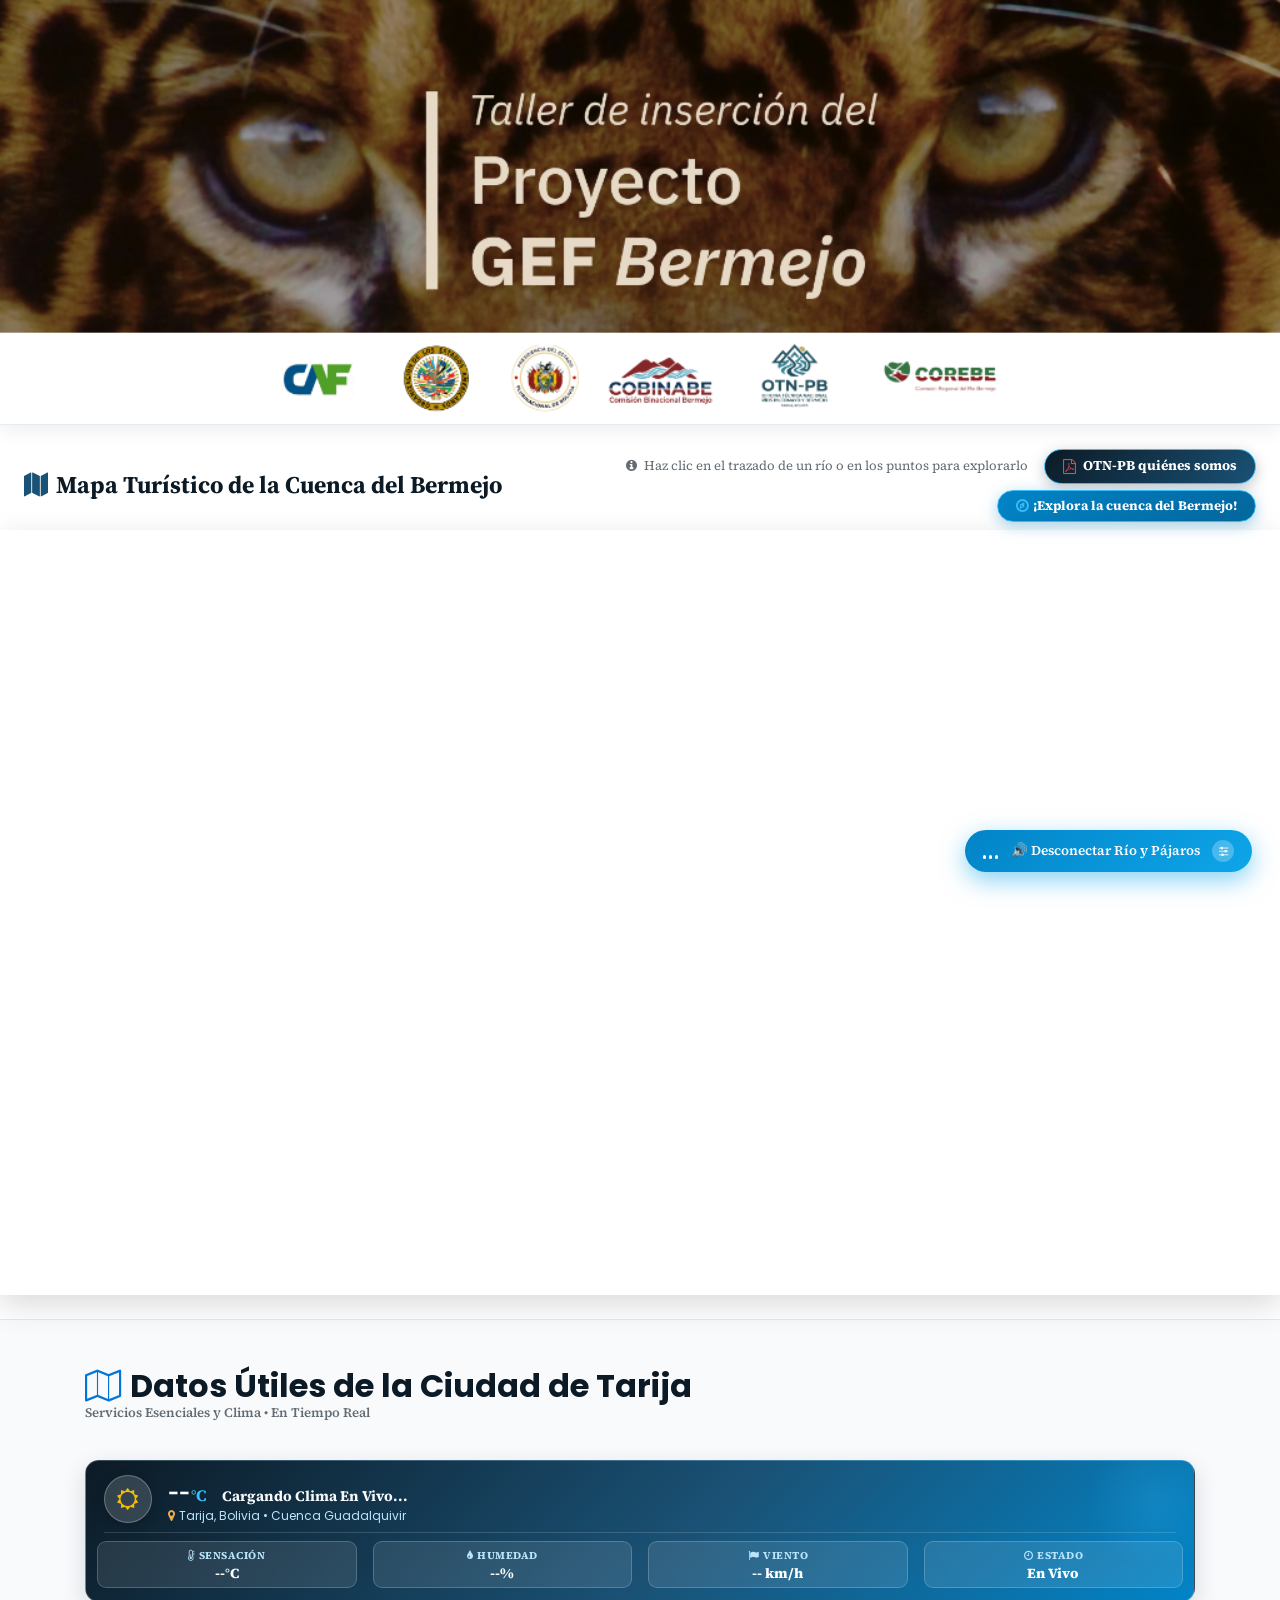
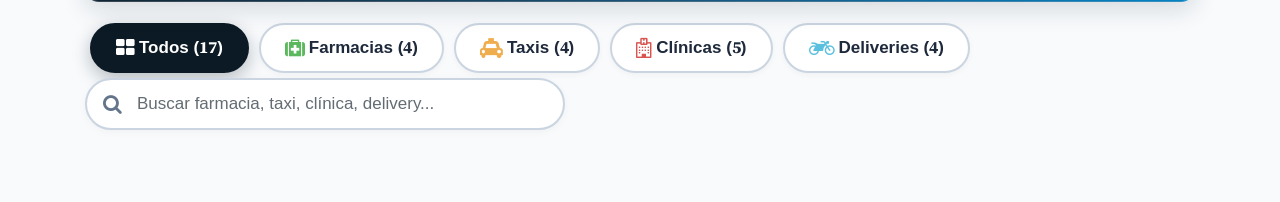
==== commit e84f768f: "Add files via upload" ====
--- a/index.html
+++ b/index.html
@@ -826,6 +826,12 @@
             box-shadow: 0 2px 6px rgba(0, 0, 0, 0.04);
             display: inline-flex;
             align-items: center;
+            touch-action: manipulation;
+            -webkit-tap-highlight-color: transparent;
+            user-select: none;
+        }
+        .btn-service-tab * {
+            pointer-events: none;
         }
         .btn-service-tab i {
             font-size: 20px;
@@ -989,6 +995,328 @@
             color: #0f172a !important;
         }
 
+        /* Botón Institucional OTN-PB Quiénes Somos (Abre PDF) */
+        .btn-otn-about {
+            background: linear-gradient(135deg, #0c1a25 0%, #1a5276 100%);
+            color: #ffffff !important;
+            border: 1.5px solid #38bdf8;
+            border-radius: 25px;
+            padding: 8px 18px;
+            font-size: 13.5px;
+            font-weight: 700;
+            display: inline-flex;
+            align-items: center;
+            justify-content: center;
+            text-decoration: none !important;
+            box-shadow: 0 4px 14px rgba(12, 26, 37, 0.25);
+            transition: all 0.25s ease;
+            cursor: pointer;
+            white-space: nowrap;
+            flex-shrink: 0;
+            touch-action: manipulation;
+            user-select: none;
+            -webkit-tap-highlight-color: transparent;
+        }
+        .btn-otn-about:hover {
+            background: linear-gradient(135deg, #0284c7 0%, #0369a1 100%);
+            color: #ffffff !important;
+            transform: translateY(-2px);
+            box-shadow: 0 6px 18px rgba(2, 132, 199, 0.4);
+            border-color: #7dd3fc;
+        }
+        .btn-otn-about i.fa-file-pdf-o {
+            font-size: 15px;
+            color: #ef4444;
+            margin-right: 7px;
+            transition: transform 0.2s ease;
+        }
+        .btn-otn-about:hover i.fa-file-pdf-o {
+            transform: scale(1.15);
+            color: #ffffff;
+        }
+
+        /* Botón Destacado: ¡Explora la cuenca del Bermejo! */
+        .btn-explore-bermejo {
+            background: linear-gradient(135deg, #0284c7 0%, #0369a1 45%, #059669 100%);
+            background-size: 200% 200%;
+            color: #ffffff !important;
+            border: 1.5px solid #38bdf8;
+            border-radius: 25px;
+            padding: 7px 18px;
+            font-size: 13px;
+            font-weight: 700;
+            display: inline-flex;
+            align-items: center;
+            justify-content: center;
+            box-shadow: 0 4px 15px rgba(2, 132, 199, 0.35);
+            transition: all 0.3s cubic-bezier(0.25, 0.8, 0.25, 1);
+            cursor: pointer;
+            white-space: nowrap;
+            touch-action: manipulation;
+            user-select: none;
+            -webkit-tap-highlight-color: transparent;
+            text-decoration: none !important;
+        }
+        .btn-explore-bermejo:hover {
+            transform: translateY(-2px) scale(1.02);
+            box-shadow: 0 8px 24px rgba(2, 132, 199, 0.5), 0 0 12px rgba(56, 189, 248, 0.4);
+            border-color: #ffffff;
+            color: #ffffff !important;
+        }
+        .btn-explore-bermejo .explore-compass-icon {
+            font-size: 15px;
+            color: #38bdf8;
+            transition: transform 0.4s ease;
+        }
+        .btn-explore-bermejo:hover .explore-compass-icon {
+            transform: rotate(45deg) scale(1.18);
+            color: #ffffff;
+        }
+
+        /* Modal Elegante de Culminación de la Travesía */
+        .tour-end-modal-backdrop {
+            position: fixed;
+            top: 0;
+            left: 0;
+            width: 100vw;
+            height: 100vh;
+            background: rgba(12, 26, 37, 0.82);
+            backdrop-filter: blur(10px);
+            -webkit-backdrop-filter: blur(10px);
+            z-index: 999999;
+            display: none;
+            align-items: center;
+            justify-content: center;
+            padding: 16px;
+            opacity: 0;
+            transition: opacity 0.35s ease;
+        }
+        .tour-end-modal-backdrop.show {
+            opacity: 1;
+        }
+        .tour-end-card {
+            background: linear-gradient(145deg, #0f273b 0%, #0c1a25 100%);
+            border: 1.5px solid rgba(56, 189, 248, 0.35);
+            border-radius: 26px;
+            max-width: 580px;
+            width: 100%;
+            padding: 34px 28px 30px;
+            box-shadow: 0 25px 60px rgba(0, 0, 0, 0.6), 0 0 35px rgba(2, 132, 199, 0.25);
+            color: #ffffff;
+            position: relative;
+            overflow: hidden;
+            text-align: center;
+            transform: scale(0.92);
+            transition: transform 0.35s cubic-bezier(0.34, 1.56, 0.64, 1);
+        }
+        .tour-end-modal-backdrop.show .tour-end-card {
+            transform: scale(1);
+        }
+        .tour-end-card::before {
+            content: '';
+            position: absolute;
+            top: -60px;
+            left: 50%;
+            transform: translateX(-50%);
+            width: 260px;
+            height: 120px;
+            background: radial-gradient(circle, rgba(56, 189, 248, 0.35) 0%, transparent 75%);
+            pointer-events: none;
+        }
+        .btn-close-tour-modal {
+            position: absolute;
+            top: 14px;
+            right: 14px;
+            width: 34px;
+            height: 34px;
+            border-radius: 50%;
+            background: rgba(255, 255, 255, 0.1);
+            border: 1px solid rgba(255, 255, 255, 0.2);
+            color: #cbd5e1;
+            display: flex;
+            align-items: center;
+            justify-content: center;
+            cursor: pointer;
+            transition: all 0.2s ease;
+            z-index: 10;
+        }
+        .btn-close-tour-modal:hover {
+            background: rgba(239, 68, 68, 0.85);
+            color: #ffffff;
+            border-color: #ef4444;
+        }
+        .tour-end-icon-badge {
+            width: 68px;
+            height: 68px;
+            margin: 0 auto 16px;
+            border-radius: 50%;
+            background: linear-gradient(135deg, #0284c7 0%, #10b981 100%);
+            display: flex;
+            align-items: center;
+            justify-content: center;
+            font-size: 30px;
+            color: #ffffff;
+            box-shadow: 0 8px 24px rgba(2, 132, 199, 0.5), 0 0 0 5px rgba(56, 189, 248, 0.2);
+            animation: pulseRing 2.4s infinite;
+        }
+        @keyframes pulseRing {
+            0% { box-shadow: 0 8px 24px rgba(2, 132, 199, 0.5), 0 0 0 0 rgba(56, 189, 248, 0.4); }
+            70% { box-shadow: 0 8px 24px rgba(2, 132, 199, 0.5), 0 0 0 14px rgba(56, 189, 248, 0); }
+            100% { box-shadow: 0 8px 24px rgba(2, 132, 199, 0.5), 0 0 0 0 rgba(56, 189, 248, 0); }
+        }
+        .tour-end-title {
+            font-size: 22px;
+            font-weight: 800;
+            color: #ffffff;
+            margin-bottom: 6px;
+            line-height: 1.3;
+        }
+        .tour-end-subtitle {
+            font-size: 13.5px;
+            color: #94a3b8;
+            margin-bottom: 22px;
+        }
+        .tour-quote-card {
+            background: rgba(255, 255, 255, 0.05);
+            border: 1px solid rgba(56, 189, 248, 0.25);
+            border-left: 4px solid #38bdf8;
+            border-radius: 16px;
+            padding: 20px 22px;
+            margin-bottom: 22px;
+            position: relative;
+            text-align: left;
+        }
+        .tour-quote-text {
+            font-size: 15px;
+            line-height: 1.65;
+            color: #f1f5f9;
+            font-style: italic;
+            font-weight: 500;
+            margin: 0 0 10px 0;
+        }
+        .tour-quote-tag {
+            font-size: 11.5px;
+            font-weight: 700;
+            color: #38bdf8;
+            text-transform: uppercase;
+            letter-spacing: 0.6px;
+        }
+        .tour-stats-row {
+            display: flex;
+            justify-content: center;
+            gap: 10px;
+            margin-bottom: 24px;
+            flex-wrap: wrap;
+        }
+        .tour-stat-pill {
+            background: rgba(15, 23, 42, 0.65);
+            border: 1px solid rgba(255, 255, 255, 0.12);
+            border-radius: 12px;
+            padding: 6px 13px;
+            font-size: 12px;
+            color: #cbd5e1;
+            display: inline-flex;
+            align-items: center;
+        }
+        .tour-stat-pill i {
+            color: #38bdf8;
+            margin-right: 6px;
+        }
+        .btn-exit-tour {
+            background: linear-gradient(135deg, #0284c7 0%, #0369a1 100%);
+            color: #ffffff !important;
+            border: 1.5px solid #38bdf8;
+            border-radius: 28px;
+            padding: 12px 28px;
+            font-size: 15px;
+            font-weight: 800;
+            box-shadow: 0 8px 25px rgba(2, 132, 199, 0.45);
+            transition: all 0.25s ease;
+            cursor: pointer;
+            display: inline-flex;
+            align-items: center;
+            justify-content: center;
+            width: 100%;
+            max-width: 360px;
+        }
+        .btn-exit-tour:hover {
+            background: linear-gradient(135deg, #0369a1 0%, #0284c7 100%);
+            transform: translateY(-2px);
+            box-shadow: 0 12px 30px rgba(2, 132, 199, 0.6);
+            border-color: #ffffff;
+            color: #ffffff !important;
+        }
+        .btn-restart-tour-inline {
+            background: transparent;
+            border: none;
+            color: #94a3b8;
+            font-size: 12.5px;
+            font-weight: 600;
+            margin-top: 12px;
+            cursor: pointer;
+            transition: color 0.2s ease;
+            display: inline-block;
+        }
+        .btn-restart-tour-inline:hover {
+            color: #38bdf8;
+            text-decoration: underline;
+        }
+
+        /* Resaltado de botón finalizar en punto 36 */
+        .btn-finish-glow {
+            background: linear-gradient(135deg, #f59e0b 0%, #d97706 100%) !important;
+            border-color: #fde047 !important;
+            color: #ffffff !important;
+            animation: finishPulse 1.8s infinite;
+        }
+        @keyframes finishPulse {
+            0% { box-shadow: 0 0 0 0 rgba(245, 158, 11, 0.6); }
+            70% { box-shadow: 0 0 0 10px rgba(245, 158, 11, 0); }
+            100% { box-shadow: 0 0 0 0 rgba(245, 158, 11, 0); }
+        }
+
+        /* Resaltado temporal del clima al salir */
+        @keyframes weatherHeroPulse {
+            0% { box-shadow: 0 8px 25px rgba(12, 35, 52, 0.14), 0 0 0 0 rgba(56, 189, 248, 0.8); }
+            50% { box-shadow: 0 12px 35px rgba(12, 35, 52, 0.3), 0 0 25px 8px rgba(56, 189, 248, 0.6); }
+            100% { box-shadow: 0 8px 25px rgba(12, 35, 52, 0.14), 0 0 0 0 rgba(56, 189, 248, 0); }
+        }
+        .weather-hero-card.highlight-pulse {
+            animation: weatherHeroPulse 2.8s ease;
+        }
+
+        @media (max-width: 768px) {
+            .btn-explore-bermejo {
+                padding: 6px 12px !important;
+                font-size: 11px !important;
+                border-radius: 20px !important;
+            }
+            .btn-explore-bermejo .explore-compass-icon {
+                font-size: 12.5px !important;
+            }
+            .tour-end-card {
+                padding: 24px 18px 22px;
+                border-radius: 20px;
+            }
+            .tour-end-icon-badge {
+                width: 56px;
+                height: 56px;
+                font-size: 24px;
+                margin-bottom: 12px;
+            }
+            .tour-end-title {
+                font-size: 18px;
+            }
+            .tour-quote-text {
+                font-size: 13.5px;
+                line-height: 1.55;
+            }
+            .btn-exit-tour {
+                font-size: 13.5px;
+                padding: 10px 20px;
+            }
+        }
+
         /* Adaptabilidad Responsiva para Cualquier Celular y Pantalla */
         html, body {
             width: 100%;
@@ -1115,38 +1443,51 @@
             .map-section-header {
                 padding-left: 12px !important;
                 padding-right: 12px !important;
+                gap: 8px !important;
             }
 
             .map-section-header h3 {
-                font-size: 19px !important;
-                line-height: 1.3 !important;
+                font-size: 17.5px !important;
+                line-height: 1.25 !important;
             }
 
             .map-mobile-hint {
                 font-size: 11px !important;
             }
 
-            /* Contenedor del Mapa en Celular */
+            .btn-otn-about {
+                padding: 6px 12px !important;
+                font-size: 11.5px !important;
+                border-radius: 20px !important;
+            }
+
+            .btn-otn-about i.fa-file-pdf-o {
+                font-size: 13px !important;
+                margin-right: 5px !important;
+            }
+
+            /* Contenedor del Mapa en Celular - Ampliado para máxima visibilidad */
             .storymap-container {
-                height: 64vh !important;
-                min-height: 420px !important;
-                max-height: 580px !important;
+                height: 78vh !important;
+                min-height: 560px !important;
+                max-height: 760px !important;
                 border-radius: 0;
             }
 
             /* Panel Interactivo Flotante Estilo Bottom-Sheet Nativo de App */
             .story-panel {
                 top: auto !important;
-                bottom: 8px !important;
+                bottom: 0 !important;
                 left: 50% !important;
                 transform: translate(-50%, 140%) !important;
                 width: calc(100% - 16px) !important;
                 max-width: 440px !important;
-                max-height: 56% !important;
+                max-height: 48% !important;
                 height: auto !important;
-                border-radius: 18px !important;
+                border-radius: 20px 20px 0 0 !important;
                 box-shadow: 0 12px 35px rgba(0, 0, 0, 0.40), 0 0 0 1px rgba(255, 255, 255, 0.2) !important;
                 border: 2px solid rgba(255, 255, 255, 0.95) !important;
+                border-bottom: none !important;
                 transition: transform 0.35s cubic-bezier(0.25, 0.8, 0.25, 1) !important;
                 z-index: 1000 !important;
                 overflow: hidden !important;
@@ -1175,10 +1516,10 @@
             }
 
             .story-image-wrapper {
-                height: 105px !important;
-                min-height: 105px !important;
-                max-height: 105px !important;
-                border-radius: 16px 16px 0 0 !important;
+                height: 145px !important;
+                min-height: 145px !important;
+                max-height: 145px !important;
+                border-radius: 18px 18px 0 0 !important;
             }
 
             .story-image-wrapper img {
@@ -1218,8 +1559,8 @@
 
             /* Contenido scrolleable del StoryPanel */
             .story-body-scroll {
-                padding: 8px 14px 6px 14px !important;
-                max-height: 140px !important;
+                padding: 6px 14px 4px 14px !important;
+                max-height: 98px !important;
                 overflow-y: auto !important;
                 -webkit-overflow-scrolling: touch !important;
                 overscroll-behavior: contain !important;
@@ -1399,7 +1740,7 @@
                 font-size: 13px !important;
             }
 
-            /* Pestañas de Servicios: Carrusel Deslizable con el Dedo */
+            /* Pestañas de Servicios: 100% Visibles y Adaptables en Celulares */
             .services-nav-bar {
                 margin-bottom: 16px !important;
             }
@@ -1407,31 +1748,35 @@
             .services-filter-pills {
                 width: 100% !important;
                 display: flex !important;
-                flex-wrap: nowrap !important;
-                overflow-x: auto !important;
-                -webkit-overflow-scrolling: touch !important;
-                scrollbar-width: none !important;
-                padding: 3px 2px 8px 2px !important;
+                flex-wrap: wrap !important;
+                overflow-x: visible !important;
+                padding: 4px 0 10px 0 !important;
                 margin-bottom: 12px !important;
-                gap: 6px !important;
-            }
-
-            .services-filter-pills::-webkit-scrollbar {
-                display: none !important;
+                gap: 8px !important;
+                justify-content: flex-start !important;
             }
 
             .btn-service-tab {
                 white-space: nowrap !important;
-                flex-shrink: 0 !important;
+                flex: 0 1 auto !important;
                 padding: 8px 14px !important;
-                font-size: 13.5px !important;
+                font-size: 13px !important;
+                font-weight: 700 !important;
                 margin: 0 !important;
                 border-radius: 24px !important;
+                cursor: pointer !important;
+                touch-action: manipulation !important;
+                -webkit-tap-highlight-color: transparent !important;
+                user-select: none !important;
+                display: inline-flex !important;
+                align-items: center !important;
+                justify-content: center !important;
+                box-shadow: 0 2px 5px rgba(0, 0, 0, 0.05) !important;
             }
 
             .btn-service-tab i {
                 font-size: 14px !important;
-                margin-right: 5px !important;
+                margin-right: 6px !important;
             }
 
             /* Buscador de Servicios Adaptable al 100% */
@@ -1513,24 +1858,25 @@
         /* Reglas Específicas para Celulares Más Pequeños (<= 480px, ej. iPhone SE, Galaxy A) */
         @media (max-width: 480px) {
             .storymap-container {
-                height: 60vh !important;
-                min-height: 380px !important;
-                max-height: 520px !important;
+                height: 76vh !important;
+                min-height: 540px !important;
+                max-height: 720px !important;
             }
 
             .story-panel {
-                bottom: 6px !important;
-                width: calc(100% - 12px) !important;
+                bottom: 0 !important;
+                width: 100% !important;
                 max-width: 100% !important;
-                max-height: 60% !important;
-                border-radius: 16px !important;
+                max-height: 48% !important;
+                border-radius: 18px 18px 0 0 !important;
+                border-bottom: none !important;
             }
 
             .story-image-wrapper {
-                height: 92px !important;
-                min-height: 92px !important;
-                max-height: 92px !important;
-                border-radius: 14px 14px 0 0 !important;
+                height: 135px !important;
+                min-height: 135px !important;
+                max-height: 135px !important;
+                border-radius: 16px 16px 0 0 !important;
             }
 
             .btn-close-panel {
@@ -1549,8 +1895,8 @@
             }
 
             .story-body-scroll {
-                padding: 6px 10px 4px 10px !important;
-                max-height: 125px !important;
+                padding: 5px 12px 3px 12px !important;
+                max-height: 88px !important;
             }
 
             .story-body-scroll #sp-title {
@@ -1610,14 +1956,36 @@
                 font-size: 12px !important;
             }
 
+            .services-filter-pills {
+                gap: 6px !important;
+                margin-bottom: 10px !important;
+            }
+
             .btn-service-tab {
-                padding: 7px 12px !important;
-                font-size: 12.5px !important;
+                padding: 7px 11px !important;
+                font-size: 12px !important;
+                border-radius: 20px !important;
+            }
+
+            .btn-service-tab i {
+                font-size: 13px !important;
+                margin-right: 4px !important;
             }
 
             .btn-service-action {
                 font-size: 11.5px !important;
                 padding: 7px 4px !important;
+            }
+
+            .btn-otn-about {
+                padding: 5px 10px !important;
+                font-size: 11px !important;
+                border-radius: 18px !important;
+            }
+
+            .btn-otn-about i.fa-file-pdf-o {
+                font-size: 12px !important;
+                margin-right: 4px !important;
             }
         }
     </style>
@@ -1641,15 +2009,27 @@
         <div class="d-flex justify-content-between align-items-center mb-2 px-3 px-md-4 map-section-header">
             <div>
                 <h3 class="font-weight-bold mb-0" style="color: #0c1a25; font-size: 24px;">
-                    <i class="fa fa-map mr-2" style="color: #1a5276;"></i>Mapa Interactivo de Ríos
+                    <i class="fa fa-map mr-2" style="color: #1a5276;"></i>Mapa Turístico de la Cuenca del Bermejo
                 </h3>
                 <span class="text-muted d-md-none map-mobile-hint" style="font-size: 11.5px; margin-top: 2px;">
                     <i class="fa fa-hand-pointer-o text-primary mr-1"></i>Toca los puntos en el mapa para ver detalles
                 </span>
             </div>
-            <span class="text-muted font-italic d-none d-md-inline" style="font-size: 13px;">
-                <i class="fa fa-info-circle mr-1"></i> Haz clic en el trazado de un río o en los puntos para explorarlo
-            </span>
+            <div class="d-flex flex-column align-items-end header-otn-actions" style="gap: 6px;">
+                <div class="d-flex align-items-center">
+                    <span class="text-muted font-italic d-none d-lg-inline mr-3" style="font-size: 13px;">
+                        <i class="fa fa-info-circle mr-1"></i> Haz clic en el trazado de un río o en los puntos para explorarlo
+                    </span>
+                    <a href="otn_pb_quienes_somos.pdf" target="_blank" rel="noopener noreferrer" class="btn btn-otn-about" title="Ver documento institucional OTN-PB Quiénes Somos (PDF)">
+                        <i class="fa fa-file-pdf-o"></i>
+                        <span>OTN-PB quiénes somos</span>
+                    </a>
+                </div>
+                <button type="button" id="btn-start-bermejo-tour" onclick="startBermejoTour()" class="btn btn-explore-bermejo" title="Iniciar recorrido interactivo paso a paso por toda la cuenca">
+                    <i class="fa fa-compass explore-compass-icon mr-1"></i>
+                    <span>¡Explora la cuenca del Bermejo!</span>
+                </button>
+            </div>
         </div>
         
         <div class="storymap-container">
@@ -1720,7 +2100,7 @@
                         </div>
 
                         <div class="d-flex align-items-center" onclick="navStory(1)" style="cursor: pointer;" title="Punto Siguiente en el Cauce">
-                            <span class="sp-nav-label font-weight-bold mr-2">Siguiente</span>
+                            <span id="sp-next-label" class="sp-nav-label font-weight-bold mr-2">Siguiente</span>
                             <button id="btn-sp-next" class="btn-sphere-celeste" type="button" aria-label="Siguiente">
                                 <i class="fa fa-chevron-right"></i>
                             </button>
@@ -1731,6 +2111,48 @@
         </div>
     </div>
 
+    <!-- Modal Elegante de Culminación de la Travesía -->
+    <div id="tourEndModal" class="tour-end-modal-backdrop" role="dialog" aria-modal="true" aria-labelledby="tourEndModalTitle">
+        <div class="tour-end-card">
+            <button type="button" class="btn-close-tour-modal" onclick="closeTourEndModal()" aria-label="Cerrar ventana">
+                <i class="fa fa-times"></i>
+            </button>
+            
+            <div class="tour-end-icon-badge">
+                <i class="fa fa-compass"></i>
+            </div>
+            
+            <h3 id="tourEndModalTitle" class="tour-end-title">¡Travesía por la Cuenca del Bermejo Completada!</h3>
+            <p class="tour-end-subtitle">Has recorrido los 36 atractivos a lo largo de este gran corredor fluvial binacional.</p>
+            
+            <div class="tour-quote-card">
+                <p class="tour-quote-text">
+                    «El Bermejo enseña que el agua no divide, sino que comunica: mil kilómetros de corriente viva donde la geografía se vuelve un hogar común entre montañas y llanuras.»
+                </p>
+                <div class="tour-quote-tag">
+                    <i class="fa fa-tint mr-1 text-info"></i> Mensaje de Integración Fluvial &bull; OTN-PB
+                </div>
+            </div>
+            
+            <div class="tour-stats-row">
+                <span class="tour-stat-pill"><i class="fa fa-map-marker"></i> 36 Atractivos Explorados</span>
+                <span class="tour-stat-pill"><i class="fa fa-globe"></i> Bolivia &bull; Argentina</span>
+                <span class="tour-stat-pill"><i class="fa fa-tint"></i> 1.000+ km de Cuenca</span>
+            </div>
+            
+            <div class="tour-end-actions">
+                <button type="button" class="btn btn-exit-tour" onclick="exitTourAndScrollToServices()">
+                    <i class="fa fa-arrow-circle-down mr-2" style="font-size: 18px;"></i>
+                    <span>Salir del viaje</span>
+                </button>
+                <br>
+                <button type="button" class="btn-restart-tour-inline" onclick="restartBermejoTour()">
+                    <i class="fa fa-refresh mr-1"></i> Volver a ver el recorrido desde el punto 1
+                </button>
+            </div>
+        </div>
+    </div>
+
     <!-- SECCIÓN: SERVICIOS ESENCIALES Y CLIMA EN TIEMPO REAL - TARIJA, BOLIVIA -->
     <section class="tarija-services-guide py-5" id="serviciosTarija">
         <div class="container">
@@ -1738,12 +2160,9 @@
             <div class="services-header-box mb-4">
                 <div class="d-flex flex-wrap justify-content-between align-items-center border-bottom pb-3">
                     <div style="width: 100%;">
-                        <span class="badge badge-pill badge-primary px-3 py-1 text-uppercase mb-1" style="font-size: 11px; letter-spacing: 0.8px; font-weight: 700; background: #0284c7;">
-                            <i class="fa fa-info-circle mr-1"></i> Guía Ciudadana y Turística &bull; OTN-PB
-                        </span>
                         <h2 class="font-weight-bold mb-0 services-header-title" style="color: #0c1a25;">
-                            <i class="fa fa-map-o text-primary mr-2"></i>Servicios Esenciales y Clima
-                            <span class="d-block text-muted" style="font-size: 13px; font-weight: 600; margin-top: 3px;">Tarija, Bolivia &bull; En Tiempo Real</span>
+                            <i class="fa fa-map-o text-primary mr-2"></i>Datos Útiles de la Ciudad de Tarija
+                            <span class="d-block text-muted" style="font-size: 13px; font-weight: 600; margin-top: 3px;">Servicios Esenciales y Clima &bull; En Tiempo Real</span>
                         </h2>
                     </div>
                 </div>
@@ -1767,14 +2186,6 @@
                                 <i class="fa fa-map-marker mr-1 text-warning"></i>Tarija, Bolivia &bull; Cuenca Guadalquivir
                             </div>
                         </div>
-                    </div>
-                    <div class="d-flex align-items-center justify-content-between justify-content-md-end mt-1 mt-md-0 flex-wrap">
-                        <span class="small text-white-50 mr-2 mr-md-3" style="font-size: 11px;">
-                            <i class="fa fa-database mr-1"></i>Estación Meteorológica Valle Central Tarija (Open-Meteo)
-                        </span>
-                        <button onclick="fetchTarijaLiveWeather()" class="btn btn-sm btn-weather-refresh" title="Actualizar datos climáticos">
-                            <i class="fa fa-refresh mr-1"></i>Refrescar Clima
-                        </button>
                     </div>
                 </div>
 
@@ -1811,19 +2222,19 @@
             <div class="services-nav-bar mb-4">
                 <div class="d-flex flex-wrap justify-content-between align-items-center">
                     <div class="services-filter-pills d-flex flex-wrap mb-2 mb-md-0" role="tablist">
-                        <button class="btn btn-service-tab active" data-service-cat="all">
+                        <button type="button" class="btn btn-service-tab active" data-service-cat="all" aria-label="Mostrar todos los servicios">
                             <i class="fa fa-th-large mr-1"></i> Todos (<span id="srv-count-all">17</span>)
                         </button>
-                        <button class="btn btn-service-tab" data-service-cat="farmacias">
+                        <button type="button" class="btn btn-service-tab" data-service-cat="farmacias" aria-label="Filtrar por farmacias">
                             <i class="fa fa-medkit mr-1 text-success"></i> Farmacias (<span id="srv-count-farmacias">4</span>)
                         </button>
-                        <button class="btn btn-service-tab" data-service-cat="taxis">
+                        <button type="button" class="btn btn-service-tab" data-service-cat="taxis" aria-label="Filtrar por servicios de taxi">
                             <i class="fa fa-taxi mr-1 text-warning"></i> Taxis (<span id="srv-count-taxis">4</span>)
                         </button>
-                        <button class="btn btn-service-tab" data-service-cat="clinicas">
+                        <button type="button" class="btn btn-service-tab" data-service-cat="clinicas" aria-label="Filtrar por clínicas y hospitales">
                             <i class="fa fa-hospital-o mr-1 text-danger"></i> Clínicas (<span id="srv-count-clinicas">5</span>)
                         </button>
-                        <button class="btn btn-service-tab" data-service-cat="deliveries">
+                        <button type="button" class="btn btn-service-tab" data-service-cat="deliveries" aria-label="Filtrar por servicios de delivery">
                             <i class="fa fa-motorcycle mr-1 text-info"></i> Deliveries (<span id="srv-count-deliveries">4</span>)
                         </button>
                     </div>
@@ -1915,7 +2326,9 @@
                     [-22.3466, -64.1139],
                     [-22.6500, -64.3800],
                     [-22.7176, -64.3771],
+                    [-22.7150, -64.3550],
                     [-22.7322, -64.3425],
+                    [-22.7380, -64.3350],
                     [-22.7335, -64.3485],
                     [-22.7361, -64.3539],
                     [-22.8717, -64.3086],
@@ -1946,8 +2359,8 @@
                 var touristPoints = [
                     {"id":"pt25","db_id":25,"order":1,"basin":"guadalquivir","title":"Chorros de Jurina","subtitle":"Afluente del Cauce Guadalquivir","coords":[-21.4266,-64.8211],"img":"uploads/imagenes/mapas/mapa_turismo_pt25_1790826977.jpg","images":["uploads/imagenes/mapas/mapa_turismo_pt25_1790826977.jpg"],"category":"Cascadas & Balnearios","desc":"Caídas gemelas espectaculares que tributan su caudal al lecho superior del Río Guadalquivir.","riverbedText":"Tributario de Cauce Alto","activities":["Cascadas Gemelas","Fotografía"],"color":"#0088cc"},
                     {"id":"pt17","db_id":17,"order":2,"basin":"guadalquivir","title":"San Lorenzo y Casa de Moto Méndez","subtitle":"Riberas del Cauce Guadalquivir","coords":[-21.4174,-64.7497],"img":"uploads/imagenes/mapas/mapa_turismo_pt17_1790827160.jpg","images":["uploads/imagenes/mapas/mapa_turismo_pt17_1790827160.jpg"],"category":"Cultura & Historia","desc":"Población colonial histórica edificada sobre el valle y las riberas del cauce principal del Guadalquivir.","riverbedText":"Cauce Medio-Alto del Río Guadalquivir","activities":["Patrimonio Fluvial","Gastronomía Tradicional","Museos"],"color":"#0088cc"},
-                    {"id":"pt16","db_id":16,"order":3,"basin":"guadalquivir","title":"Cascadas de Coimata y Las Cochas","subtitle":"Cauce Alto - San Lorenzo, Tarija","coords":[-21.4972,-64.7939],"img":"uploads/imagenes/mapas/mapa_turismo_pt16_1790827276.jpg","images":["uploads/imagenes/mapas/mapa_turismo_pt16_1790827276.jpg"],"category":"Cascadas & Balnearios","desc":"Vertiente directa que alimenta el cauce alto del Guadalquivir con piscinas de agua pura y cristalina.","riverbedText":"Cauce Alto del Río Guadalquivir","activities":["Balneario","Senderismo en Cauce","Fotografía"],"color":"#0088cc"},
-                    {"id":"pt26","db_id":26,"order":4,"basin":"guadalquivir","title":"Río Erquis y Los Naranjos","subtitle":"Cauce Tributario Erquis","coords":[-21.4673,-64.7951],"img":"uploads/imagenes/mapas/mapa_turismo_pt26_1790827437.jpg","images":["uploads/imagenes/mapas/mapa_turismo_pt26_1790827437.jpg"],"category":"Cascadas & Balnearios","desc":"Cauce de montaña de agua cristalina alimentando las huertas de cítricos antes de unirse al Guadalquivir.","riverbedText":"Cauce Secundario Erquis","activities":["Balneario","Caminatas Ecológicas"],"color":"#0088cc"},
+                    {"id":"pt26","db_id":26,"order":3,"basin":"guadalquivir","title":"Río Erquis y Los Naranjos","subtitle":"Cauce Tributario Erquis","coords":[-21.4673,-64.7951],"img":"uploads/imagenes/mapas/mapa_turismo_pt26_1790827437.jpg","images":["uploads/imagenes/mapas/mapa_turismo_pt26_1790827437.jpg"],"category":"Cascadas & Balnearios","desc":"Cauce de montaña de agua cristalina alimentando las huertas de cítricos antes de unirse al Guadalquivir.","riverbedText":"Cauce Secundario Erquis","activities":["Balneario","Caminatas Ecológicas"],"color":"#0088cc"},
+                    {"id":"pt16","db_id":16,"order":4,"basin":"guadalquivir","title":"Cascadas de Coimata y Las Cochas","subtitle":"Cauce Alto - San Lorenzo, Tarija","coords":[-21.4972,-64.7939],"img":"uploads/imagenes/mapas/mapa_turismo_pt16_1790827276.jpg","images":["uploads/imagenes/mapas/mapa_turismo_pt16_1790827276.jpg"],"category":"Cascadas & Balnearios","desc":"Vertiente directa que alimenta el cauce alto del Guadalquivir con piscinas de agua pura y cristalina.","riverbedText":"Cauce Alto del Río Guadalquivir","activities":["Balneario","Senderismo en Cauce","Fotografía"],"color":"#0088cc"},
                     {"id":"pt18","db_id":18,"order":5,"basin":"guadalquivir","title":"Balneario de Tomatitas","subtitle":"Confluencia de Cauces Guadalquivir y Erquis","coords":[-21.4963,-64.7614],"img":"uploads/imagenes/mapas/mapa_turismo_pt18_1790827823.jpg","images":["uploads/imagenes/mapas/mapa_turismo_pt18_1790827823.jpg"],"category":"Cascadas & Balnearios","desc":"Unión de dos grandes cauces fluviales con amplias playas de arboladas, puentes y comedores de pescado de río.","riverbedText":"Confluencia de Cauces Fluviales","activities":["Playas de Cauce","Paseos en Río","Gastronomía"],"color":"#0088cc"},
                     {"id":"pt24","db_id":24,"order":6,"basin":"guadalquivir","title":"Mirador de los Sueños","subtitle":"Ribera del Cauce en Tarija Capital","coords":[-21.5342,-64.7333],"img":"uploads/imagenes/mapas/mapa_turismo_pt24_1790828104.jpg","images":["uploads/imagenes/mapas/mapa_turismo_pt24_1790828104.jpg"],"category":"Cultura & Historia","desc":"Punto panorámico sobre los puentes y el lecho del río Guadalquivir cruzando el centro de Tarija.","riverbedText":"Cauce Urbano Guadalquivir","activities":["Vista Panorámica del Cauce","Paseo Ribereño"],"color":"#0088cc"},
                     {"id":"pt19","db_id":19,"order":7,"basin":"guadalquivir","title":"Lago y Represa de San Jacinto","subtitle":"Embalse sobre el Cauce Guadalquivir","coords":[-21.6019,-64.7265],"img":"uploads/imagenes/mapas/mapa_turismo_pt19_1790828264.jpg","images":["uploads/imagenes/mapas/mapa_turismo_pt19_1790828264.jpg"],"category":"Pesca & Náutica","desc":"Imponente represa y espejo de agua regulador del caudal del Guadalquivir para deportes acuáticos.","riverbedText":"Embalse Principal en Cauce","activities":["Paseos en Lancha","Pescado Frito","Kayak"],"color":"#0088cc"},
@@ -1956,19 +2369,19 @@
                     {"id":"pt21","db_id":21,"order":10,"basin":"guadalquivir","title":"Ruta del Vino y el Singani de Altura","subtitle":"Cauce Bajo - Valle de Concepción","coords":[-21.6955,-64.6529],"img":"uploads/imagenes/mapas/mapa_turismo_pt21_1790828950.jpg","images":["uploads/imagenes/mapas/mapa_turismo_pt21_1790828950.jpg"],"category":"Enoturismo & Viñedos","desc":"Viñedos irrigados directamente por los canales del cauce del Guadalquivir en el féretro agrícola del valle.","riverbedText":"Cauce Agrícola Guadalquivir","activities":["Catado de Vino","Bodegas","Ruta del Agua"],"color":"#0088cc"},
                     {"id":"pt23","db_id":23,"order":11,"basin":"guadalquivir","title":"Santuario y Valle de Chaguaya","subtitle":"Valle Fluvial Confluencia","coords":[-21.8679,-64.8227],"img":"uploads/imagenes/mapas/mapa_turismo_pt23_1790829033.jpg","images":["uploads/imagenes/mapas/mapa_turismo_pt23_1790829033.jpg"],"category":"Cultura & Historia","desc":"Valle de encuentro donde converge el fin del cauce Guadalquivir para iniciar la cuenca del Bermejo.","riverbedText":"Confluencia de Cuencas","activities":["Peregrinación","Patrimonio Cultural"],"color":"#0088cc"},
                     {"id":"pt31","db_id":31,"order":12,"basin":"bermejo","title":"Cabeceras del Río Bermejo (Padcaya)","subtitle":"Naciente de Cauces Bermejo","coords":[-21.8872,-64.7128],"img":"uploads/imagenes/mapas/mapa_turismo_pt31_1790829230.jpg","images":["uploads/imagenes/mapas/mapa_turismo_pt31_1790829230.jpg"],"category":"Cañones & Playas","desc":"Valles agrícolas donde los arroyos cristalinos inician el trazado del cauce principal del Bermejo.","riverbedText":"Naciente del Cauce Bermejo","activities":["Agroturismo","Paisajismo"],"color":"#2e7d32"},
-                    {"id":"pt32","db_id":32,"order":13,"basin":"bermejo","title":"Confluencia Río Cambarí","subtitle":"Cauce de Montaña Tariquía","coords":[-22.1548,-64.4306],"img":"uploads/imagenes/mapas/mapa_turismo_pt35_1790914315.jpg","images":["uploads/imagenes/mapas/mapa_turismo_pt35_1790914315.jpg"],"category":"Cascadas & Balnearios","desc":"Cauce meándrico cristalino entre farallones rocosos cubiertos de selva virgen en el parque Tariquía.","riverbedText":"Cauce Meándrico Cambarí","activities":["Caminatas en Cauce","Camping"],"color":"#2e7d32"},
-                    {"id":"pt33","db_id":33,"order":14,"basin":"bermejo","title":"Cascadas Salto del Agua","subtitle":"Afluente en Cauce Bermejo","coords":[-22.0833,-64.5833],"img":"uploads/imagenes/mapas/mapa_turismo_pt33_1790887479.jpg","images":["uploads/imagenes/mapas/mapa_turismo_pt33_1790887479.jpg"],"category":"Cascadas & Balnearios","desc":"Caída de agua monumental que desemboca directamente en el cauce alto del sistema Bermejo.","riverbedText":"Caída sobre el Cauce","activities":["Cascada de Selva","Fotografía"],"color":"#2e7d32"},
-                    {"id":"pt27","db_id":27,"order":15,"basin":"bermejo","title":"Reserva Nacional de Flora y Fauna Tariquía","subtitle":"Cauce de Yungas - Padcaya","coords":[-22.0000,-64.4833],"img":"uploads/imagenes/mapas/mapa_turismo_pt27_1790887857.jpg","images":["uploads/imagenes/mapas/mapa_turismo_pt27_1790887857.jpg"],"category":"Reservas Naturales","desc":"Ríos de montaña selváticos en el cauce superior del Bermejo rodeados de exuberante flora y fauna.","riverbedText":"Cauce de Selva Montana Bermejo","activities":["Ecoturismo","Avistamiento de Fauna"],"color":"#2e7d32"},
-                    {"id":"pt28","db_id":28,"order":16,"basin":"bermejo","title":"El Cajón de Padcaya / Río Astilleros","subtitle":"Cañón Profundo del Cauce Bermejo","coords":[-22.3466,-64.1139],"img":"uploads/imagenes/mapas/mapa_turismo_pt28_1790891174.jpg","images":["uploads/imagenes/mapas/mapa_turismo_pt28_1790891174.jpg"],"category":"Cañones & Playas","desc":"Estrechamiento rocoso monumental del cauce del río con pozas turquesas ideadas para la pesca de Dorado.","riverbedText":"Estrechamiento de Cauce","activities":["Pesca de Dorado","Canyoning"],"color":"#2e7d32"},
+                    {"id":"pt_santa_victoria","db_id":101,"order":13,"basin":"bermejo","title":"Tarija / Sierra de Santa Victoria","subtitle":"Alta Cuenca y Nacientes (Bolivia)","coords":[-22.0039,-64.9583],"img":"uploads/imagenes/mapas/mapa_bermejo_pt_santa_victoria.jpg","images":["uploads/imagenes/mapas/mapa_bermejo_pt_santa_victoria.jpg"],"category":"Reservas Naturales","desc":"Sector montañoso de alta cordillera (22°00'14\"S 64°57'30\"O) donde se originan los principales tributarios que alimentan el sistema hídrico superior de la cuenca del Bermejo.","riverbedText":"Nacientes de Alta Montaña","activities":["Nacientes Fluviales","Ecosistema de Altura","Monitoreo Hidrológico"],"color":"#2e7d32"},
+                    {"id":"pt27","db_id":27,"order":14,"basin":"bermejo","title":"Reserva Nacional de Flora y Fauna Tariquía","subtitle":"Cauce de Yungas - Padcaya","coords":[-22.0000,-64.4833],"img":"uploads/imagenes/mapas/mapa_turismo_pt27_1790887857.jpg","images":["uploads/imagenes/mapas/mapa_turismo_pt27_1790887857.jpg"],"category":"Reservas Naturales","desc":"Ríos de montaña selváticos en el cauce superior del Bermejo rodeados de exuberante flora y fauna.","riverbedText":"Cauce de Selva Montana Bermejo","activities":["Ecoturismo","Avistamiento de Fauna"],"color":"#2e7d32"},
+                    {"id":"pt33","db_id":33,"order":15,"basin":"bermejo","title":"Cascadas Salto del Agua","subtitle":"Afluente en Cauce Bermejo","coords":[-22.0833,-64.5833],"img":"uploads/imagenes/mapas/mapa_turismo_pt33_1790887479.jpg","images":["uploads/imagenes/mapas/mapa_turismo_pt33_1790887479.jpg"],"category":"Cascadas & Balnearios","desc":"Caída de agua monumental que desemboca directamente en el cauce alto del sistema Bermejo.","riverbedText":"Caída sobre el Cauce","activities":["Cascada de Selva","Fotografía"],"color":"#2e7d32"},
+                    {"id":"pt32","db_id":32,"order":16,"basin":"bermejo","title":"Confluencia Río Cambarí","subtitle":"Cauce de Montaña Tariquía","coords":[-22.1548,-64.4306],"img":"uploads/imagenes/mapas/mapa_turismo_pt35_1790914315.jpg","images":["uploads/imagenes/mapas/mapa_turismo_pt35_1790914315.jpg"],"category":"Cascadas & Balnearios","desc":"Cauce meándrico cristalino entre farallones rocosos cubiertos de selva virgen en el parque Tariquía.","riverbedText":"Cauce Meándrico Cambarí","activities":["Caminatas en Cauce","Camping"],"color":"#2e7d32"},
                     {"id":"pt34","db_id":34,"order":17,"basin":"bermejo","title":"Cajón del Río Alarachi","subtitle":"Cañón del Cauce Alarachi","coords":[-22.2000,-64.6333],"img":"uploads/imagenes/mapas/mapa_turismo_pt34_1790891433.jpg","images":["uploads/imagenes/mapas/mapa_turismo_pt34_1790891433.jpg"],"category":"Reservas Naturales","desc":"Protección ambiental estricta sobre el lecho del cauce regulador de aguas del sur tarijeño.","riverbedText":"Cauce Protegido Alarachi","activities":["Observación de Fauna","Investigación"],"color":"#2e7d32"},
-                    {"id":"pt29","db_id":29,"order":18,"basin":"bermejo","title":"Juntas de San Antonio","subtitle":"Confluencia Binacional de Cauces","coords":[-22.8717,-64.3086],"img":"uploads/imagenes/mapas/mapa_turismo_pt29_1790912971.jpg","images":["uploads/imagenes/mapas/mapa_turismo_pt29_1790912971.jpg"],"category":"Cañones & Playas","desc":"Punto geográfico donde el cauce del Río Grande de Tarija se funde con el cauce del Río Bermejo.","riverbedText":"Gran Confluencia Binacional","activities":["Paisaje Fluvial Binacional"],"color":"#2e7d32"},
-                    {"id":"pt37","db_id":37,"order":19,"basin":"bermejo","title":"Río Tarija y Comunidad Aguas Blancas","subtitle":"Cauce Navegable Río Tarija","coords":[-22.7335,-64.3485],"img":"uploads/imagenes/mapas/mapa_turismo_pt37_1790946763.jpg","images":["uploads/imagenes/mapas/mapa_turismo_pt37_1790946763.jpg","uploads/imagenes/mapas/mapa_turismo_pt37_1790913360.jpg"],"category":"Pesca & Náutica","desc":"Amplio cauce fluvial navegable en chalana donde las comunidades practican la pesca sostenible.","riverbedText":"Cauce Navegable Río Tarija","activities":["Pesca de Río","Turismo Comunitario"],"color":"#2e7d32"},
+                    {"id":"pt28","db_id":28,"order":18,"basin":"bermejo","title":"El Cajón de Padcaya / Río Astilleros","subtitle":"Cañón Profundo del Cauce Bermejo","coords":[-22.3466,-64.1139],"img":"uploads/imagenes/mapas/mapa_turismo_pt28_1790891174.jpg","images":["uploads/imagenes/mapas/mapa_turismo_pt28_1790891174.jpg"],"category":"Cañones & Playas","desc":"Estrechamiento rocoso monumental del cauce del río con pozas turquesas ideadas para la pesca de Dorado.","riverbedText":"Estrechamiento de Cauce","activities":["Pesca de Dorado","Canyoning"],"color":"#2e7d32"},
+                    {"id":"pt36","db_id":36,"order":19,"basin":"bermejo","title":"Mirador El Candado","subtitle":"Codo del Cauce Internacional Bermejo","coords":[-22.7176,-64.3771],"img":"uploads/imagenes/mapas/mapa_turismo_pt36_1790972671.jpg","images":["uploads/imagenes/mapas/mapa_turismo_pt36_1790972671.jpg"],"category":"Cultura & Historia","desc":"Mirador imponente sobre el gran codo y curva del cauce del río Bermejo en la línea fronteriza.","riverbedText":"Codo Internacional del Cauce","activities":["Mirador Fluvial","Frontera"],"color":"#2e7d32"},
                     {"id":"pt35","db_id":35,"order":20,"basin":"bermejo","title":"Pozo del Tigre y Selva Montana","subtitle":"Pozas del Cauce Bermejo","coords":[-22.7150,-64.3550],"img":"uploads/imagenes/mapas/mapa_turismo_pt35_1790947360.jpg","images":["uploads/imagenes/mapas/mapa_turismo_pt35_1790947360.jpg"],"category":"Reservas Naturales","desc":"Remanso profundo de agua cálida en el lecho del río habitado por variada fauna del trópico.","riverbedText":"Remanso de Cauce Fluvial","activities":["Senderismo de Selva","Ecoturismo"],"color":"#2e7d32"},
-                    {"id":"pt30","db_id":30,"order":21,"basin":"bermejo","title":"Jardín Botánico y Balnearios de Bermejo","subtitle":"Cauce Fronterizo Bermejo","coords":[-22.7380,-64.3350],"img":"uploads/imagenes/mapas/mapa_turismo_pt30_1790972111.jpg","images":["uploads/imagenes/mapas/mapa_turismo_pt30_1790972111.jpg","uploads/imagenes/mapas/mapa_turismo_pt30_1790954102.jpg"],"category":"Reservas Naturales","desc":"Playas de río sobre el ancho lecho del Bermejo en la ciudad tropical fronteriza con Argentina.","riverbedText":"Cauce Bajo Bermejo Frontera","activities":["Balneario Tropical","Flora"],"color":"#2e7d32"},
-                    {"id":"pt36","db_id":36,"order":22,"basin":"bermejo","title":"Mirador El Candado","subtitle":"Codo del Cauce Internacional Bermejo","coords":[-22.7176,-64.3771],"img":"uploads/imagenes/mapas/mapa_turismo_pt36_1790972671.jpg","images":["uploads/imagenes/mapas/mapa_turismo_pt36_1790972671.jpg"],"category":"Cultura & Historia","desc":"Mirador imponente sobre el gran codo y curva del cauce del río Bermejo en la línea fronteriza.","riverbedText":"Codo Internacional del Cauce","activities":["Mirador Fluvial","Frontera"],"color":"#2e7d32"},
-                    {"id":"pt_santa_victoria","db_id":101,"order":23,"basin":"bermejo","title":"Tarija / Sierra de Santa Victoria","subtitle":"Alta Cuenca y Nacientes (Bolivia)","coords":[-22.0039,-64.9583],"img":"uploads/imagenes/mapas/mapa_bermejo_pt_santa_victoria.jpg","images":["uploads/imagenes/mapas/mapa_bermejo_pt_santa_victoria.jpg"],"category":"Reservas Naturales","desc":"Sector montañoso de alta cordillera (22°00'14\"S 64°57'30\"O) donde se originan los principales tributarios que alimentan el sistema hídrico superior de la cuenca del Bermejo.","riverbedText":"Nacientes de Alta Montaña","activities":["Nacientes Fluviales","Ecosistema de Altura","Monitoreo Hidrológico"],"color":"#2e7d32"},
-                    {"id":"pt_bermejo_frontera","db_id":102,"order":24,"basin":"bermejo","title":"Bermejo (Bolivia) - Estación de Control","subtitle":"Límite Internacional y Monitoreo (Bolivia)","coords":[-22.7322,-64.3425],"img":"uploads/imagenes/mapas/mapa_bermejo_pt11_1790867229.jpeg","images":["uploads/imagenes/mapas/mapa_bermejo_pt11_1790867229.jpeg"],"category":"Cultura & Historia","desc":"Punto fronterizo clave (22°43'56\"S 64°20'33\"O) donde el río discurre en las inmediaciones del límite internacional y se localizan importantes estaciones de monitoreo binacional.","riverbedText":"Estación Estratégica Binacional","activities":["Control Hidrométrico","Paso Internacional","Monitoreo Fluvial"],"color":"#2e7d32"},
-                    {"id":"pt_aguas_blancas_arg","db_id":103,"order":25,"basin":"bermejo","title":"Aguas Blancas (Salta, Argentina)","subtitle":"Transición y Frontera con Argentina","coords":[-22.7361,-64.3539],"img":"uploads/imagenes/mapas/mapa_bermejo_pt12_1790867481.jpeg","images":["uploads/imagenes/mapas/mapa_bermejo_pt12_1790867481.jpeg"],"category":"Cultura & Historia","desc":"Localidad situada en la margen argentina (22°44'10\"S 64°21'14\"O) frente al municipio boliviano, conformando el paso fronterizo fluvial principal de la alta cuenca del río.","riverbedText":"Paso Fronterizo Fluvial Argentino","activities":["Paso Fluvial en Chalanas","Integración Fronteriza","Comercio Ribereño"],"color":"#2e7d32"},
+                    {"id":"pt_bermejo_frontera","db_id":102,"order":21,"basin":"bermejo","title":"Bermejo (Bolivia) - Estación de Control","subtitle":"Límite Internacional y Monitoreo (Bolivia)","coords":[-22.7322,-64.3425],"img":"uploads/imagenes/mapas/mapa_bermejo_pt11_1790867229.jpeg","images":["uploads/imagenes/mapas/mapa_bermejo_pt11_1790867229.jpeg"],"category":"Cultura & Historia","desc":"Punto fronterizo clave (22°43'56\"S 64°20'33\"O) donde el río discurre en las inmediaciones del límite internacional y se localizan importantes estaciones de monitoreo binacional.","riverbedText":"Estación Estratégica Binacional","activities":["Control Hidrométrico","Paso Internacional","Monitoreo Fluvial"],"color":"#2e7d32"},
+                    {"id":"pt30","db_id":30,"order":22,"basin":"bermejo","title":"Jardín Botánico y Balnearios de Bermejo","subtitle":"Cauce Fronterizo Bermejo","coords":[-22.7380,-64.3350],"img":"uploads/imagenes/mapas/mapa_turismo_pt30_1790972111.jpg","images":["uploads/imagenes/mapas/mapa_turismo_pt30_1790972111.jpg","uploads/imagenes/mapas/mapa_turismo_pt30_1790954102.jpg"],"category":"Reservas Naturales","desc":"Playas de río sobre el ancho lecho del Bermejo en la ciudad tropical fronteriza con Argentina.","riverbedText":"Cauce Bajo Bermejo Frontera","activities":["Balneario Tropical","Flora"],"color":"#2e7d32"},
+                    {"id":"pt37","db_id":37,"order":23,"basin":"bermejo","title":"Río Tarija y Comunidad Aguas Blancas","subtitle":"Cauce Navegable Río Tarija","coords":[-22.7335,-64.3485],"img":"uploads/imagenes/mapas/mapa_turismo_pt37_1790946763.jpg","images":["uploads/imagenes/mapas/mapa_turismo_pt37_1790946763.jpg","uploads/imagenes/mapas/mapa_turismo_pt37_1790913360.jpg"],"category":"Pesca & Náutica","desc":"Amplio cauce fluvial navegable en chalana donde las comunidades practican la pesca sostenible.","riverbedText":"Cauce Navegable Río Tarija","activities":["Pesca de Río","Turismo Comunitario"],"color":"#2e7d32"},
+                    {"id":"pt_aguas_blancas_arg","db_id":103,"order":24,"basin":"bermejo","title":"Aguas Blancas (Salta, Argentina)","subtitle":"Transición y Frontera con Argentina","coords":[-22.7361,-64.3539],"img":"uploads/imagenes/mapas/mapa_bermejo_pt12_1790867481.jpeg","images":["uploads/imagenes/mapas/mapa_bermejo_pt12_1790867481.jpeg"],"category":"Cultura & Historia","desc":"Localidad situada en la margen argentina (22°44'10\"S 64°21'14\"O) frente al municipio boliviano, conformando el paso fronterizo fluvial principal de la alta cuenca del río.","riverbedText":"Paso Fronterizo Fluvial Argentino","activities":["Paso Fluvial en Chalanas","Integración Fronteriza","Comercio Ribereño"],"color":"#2e7d32"},
+                    {"id":"pt29","db_id":29,"order":25,"basin":"bermejo","title":"Juntas de San Antonio","subtitle":"Confluencia Binacional de Cauces","coords":[-22.8717,-64.3086],"img":"uploads/imagenes/mapas/mapa_turismo_pt29_1790912971.jpg","images":["uploads/imagenes/mapas/mapa_turismo_pt29_1790912971.jpg"],"category":"Cañones & Playas","desc":"Punto geográfico donde el cauce del Río Grande de Tarija se funde con el cauce del Río Bermejo.","riverbedText":"Gran Confluencia Binacional","activities":["Paisaje Fluvial Binacional"],"color":"#2e7d32"},
                     {"id":"pt_oran_junta","db_id":104,"order":26,"basin":"bermejo","title":"San Ramón de la Nueva Orán & Junta de San Francisco","subtitle":"Sierras Subandinas y Valle de Orán (Salta)","coords":[-23.1333,-64.3333],"img":"uploads/imagenes/mapas/mapa_bermejo_pt_oran_junta.jpg","images":["uploads/imagenes/mapas/mapa_bermejo_pt_oran_junta.jpg"],"category":"Cañones & Playas","desc":"Zona de valle subandino (23°08'00\"S 64°20'00\"O) donde el río recibe el caudal masivo de afluentes mayores como el río San Francisco en la denominada Junta de San Francisco.","riverbedText":"Junta de San Francisco (Gran Confluencia)","activities":["Confluencia de Ríos","Valle de Yungas","Paisajismo Fluvial"],"color":"#2e7d32"},
                     {"id":"pt_embarcacion_salta","db_id":105,"order":27,"basin":"bermejo","title":"Embarcación & Ramal Río Teuco","subtitle":"Ingreso a la Llanura Chaqueña (Salta)","coords":[-23.2000,-64.1000],"img":"uploads/imagenes/mapas/mapa_bermejo_pt10_1790862064.jpg","images":["uploads/imagenes/mapas/mapa_bermejo_pt10_1790862064.jpg"],"category":"Pesca & Náutica","desc":"Punto geográfico donde el río abandona definitivamente el relieve montañoso (23°12'00\"S 64°06'00\"O) para adentrarse en la llanura aluvial e iniciar su curso medio e inferior (ramal del río Teuco).","riverbedText":"Transición a Llanura Aluvial Chaqueña","activities":["Pesca de Río","Ramal Río Teuco","Paisaje Ribereño"],"color":"#2e7d32"},
                     {"id":"pt_los_blancos","db_id":108,"order":28,"basin":"bermejo","title":"Los Blancos (Salta)","subtitle":"Zona de Transición y Corredor Chaqueño","coords":[-23.6100,-62.6000],"img":"uploads/imagenes/mapas/mapa_bermejo_pt_los_blancos.jpg","images":["uploads/imagenes/mapas/mapa_bermejo_pt_los_blancos.jpg"],"category":"Reservas Naturales","desc":"Localidad situada en la zona de influencia del Bermejo (23°36'35\"S 62°35'00\"O), ideal para conocer el entorno del Chaco semiárido, las comunidades locales y los corredores biológicos vinculados al cauce del río.","riverbedText":"Zona de Transición y Corredor del Bermejo","activities":["Chaco Semiárido","Corredores Biológicos","Comunidades Locales"],"color":"#2e7d32"},
@@ -1986,6 +2399,8 @@
         var activeCategory = "all";
         var currentFilteredPoints = [];
         var currentPointIndex = -1;
+        var map;
+        var baseLayer, streetLayer, satLayer;
 
         // Coordenadas del encuadre general inicial (Corredor Fluvial Guadalquivir - Bermejo)
         var INITIAL_MAP_CENTER = [-22.38, -64.48];
@@ -1994,20 +2409,23 @@
         // Inicialización del Mapa y Componentes
         $(document).ready(function () {
             // Inicializar Mapa Leaflet centrado en el corredor fluvial binacional completo
-            map = L.map('turismoMap').setView(INITIAL_MAP_CENTER, INITIAL_MAP_ZOOM);
+            map = L.map('turismoMap', {
+                zoomSnap: 0.5,
+                zoomDelta: 0.5
+            }).setView(INITIAL_MAP_CENTER, INITIAL_MAP_ZOOM);
 
             // Capa Base ESRI oficial (Sin API Key, alta velocidad, sin bloqueos)
-            var baseLayer = L.tileLayer('https://server.arcgisonline.com/ArcGIS/rest/services/World_Topo_Map/MapServer/tile/{z}/{y}/{x}', {
+            baseLayer = L.tileLayer('https://server.arcgisonline.com/ArcGIS/rest/services/World_Topo_Map/MapServer/tile/{z}/{y}/{x}', {
                 maxZoom: 19,
                 attribution: 'Tiles &copy; Esri &mdash; OTN-PB Turismo'
             }).addTo(map);
 
-            var streetLayer = L.tileLayer('https://server.arcgisonline.com/ArcGIS/rest/services/World_Street_Map/MapServer/tile/{z}/{y}/{x}', {
+            streetLayer = L.tileLayer('https://server.arcgisonline.com/ArcGIS/rest/services/World_Street_Map/MapServer/tile/{z}/{y}/{x}', {
                 maxZoom: 19,
                 attribution: 'Tiles &copy; Esri'
             });
 
-            var satLayer = L.tileLayer('https://server.arcgisonline.com/ArcGIS/rest/services/World_Imagery/MapServer/tile/{z}/{y}/{x}', {
+            satLayer = L.tileLayer('https://server.arcgisonline.com/ArcGIS/rest/services/World_Imagery/MapServer/tile/{z}/{y}/{x}', {
                 maxZoom: 18,
                 attribution: 'Tiles &copy; Esri'
             });
@@ -2120,22 +2538,11 @@
 
             points.forEach(function (pt) {
                 var icon = createCustomIcon(pt.color, pt.order);
-                var marker = L.marker(pt.coords, { icon: icon }).addTo(map);
+                var marker = L.marker(pt.coords, { 
+                    icon: icon,
+                    title: 'Punto #' + (pt.order || '') + ': ' + pt.title
+                }).addTo(map);
                 marker.ptData = pt;
-
-                var popupHtml = `
-                    <div class="custom-signal-pointer" style="border-left: 3px solid ${pt.color};" title="${pt.title}">
-                        <span class="signal-arrow-circle" style="background:${pt.color};"><i class="fa fa-map-marker"></i></span>
-                        <span class="signal-badge" style="background:${pt.color};">Punto #${pt.order || ''}</span>
-                        <span class="signal-text">${pt.title}</span>
-                    </div>
-                `;
-                marker.bindPopup(popupHtml, { 
-                    autoPan: false, 
-                    closeButton: false,
-                    className: 'custom-signal-leaflet-popup',
-                    offset: [0, -14]
-                });
 
                 // Al hacer clic sobre el marcador del mapa, señalar el punto y acercar la cámara
                 marker.on('click', function () {
@@ -2223,7 +2630,7 @@
                 return matchesBasin && matchesSearch;
             });
 
-            // Ordenar estrictamente según el orden oficial de los 22 puntos definidos a lo largo de la cuenca
+            // Ordenar estrictamente según el orden oficial de los 36 puntos definidos a lo largo de la cuenca
             filtered.sort(function(a, b) {
                 return (a.order || 0) - (b.order || 0);
             });
@@ -2327,6 +2734,80 @@
             }
         }
 
+        // Iniciar Recorrido Guiado "¡Explora la cuenca del Bermejo!"
+        function startBermejoTour() {
+            // Asegurar que todos los cauces estén activos para ver del punto 1 al 36
+            if (activeBasin !== 'all') {
+                activeBasin = 'all';
+                $('.btn-basin-filter').removeClass('active');
+                $('.btn-basin-filter[data-basin="all"]').addClass('active');
+                applyFilters();
+            }
+
+            // Cambiar a vista satelital tal como en la captura
+            if (map && satLayer) {
+                if (baseLayer && map.hasLayer(baseLayer)) map.removeLayer(baseLayer);
+                if (streetLayer && map.hasLayer(streetLayer)) map.removeLayer(streetLayer);
+                if (!map.hasLayer(satLayer)) satLayer.addTo(map);
+            }
+
+            // Desplazar suavemente hacia el mapa
+            var $mapEl = $("#turismoMap");
+            if ($mapEl.length) {
+                $('html, body').animate({ scrollTop: $mapEl.offset().top - 70 }, 550);
+            }
+
+            // Enfocar y abrir el punto 1 (Chorros de Jurina - pt25)
+            setTimeout(function () {
+                showPointDetail('pt25');
+            }, 300);
+        }
+
+        // Mostrar Modal de Fin de Recorrido con la Reflexión Binacional
+        function showTourEndModal() {
+            var $modal = $('#tourEndModal');
+            $modal.css('display', 'flex').hide().fadeIn(300, function() {
+                $(this).addClass('show');
+            });
+        }
+
+        // Cerrar Modal de Fin de Recorrido
+        function closeTourEndModal() {
+            var $modal = $('#tourEndModal');
+            $modal.removeClass('show');
+            setTimeout(function() {
+                $modal.fadeOut(250);
+            }, 100);
+        }
+
+        // Reiniciar Travesía desde el Punto 1
+        function restartBermejoTour() {
+            closeTourEndModal();
+            setTimeout(function() {
+                startBermejoTour();
+            }, 250);
+        }
+
+        // Salir del Viaje y Desplazarse a la Guía de Servicios y Clima en Vivo
+        function exitTourAndScrollToServices() {
+            closeTourEndModal();
+            closeStoryPanel();
+
+            var $servicesSection = $('#serviciosTarija');
+            if ($servicesSection.length) {
+                $('html, body').animate({
+                    scrollTop: $servicesSection.offset().top - 35
+                }, 850, 'swing', function() {
+                    // Resaltar suavemente la tarjeta del clima en tiempo real
+                    var $weatherCard = $('.weather-hero-card');
+                    $weatherCard.addClass('highlight-pulse');
+                    setTimeout(function() {
+                        $weatherCard.removeClass('highlight-pulse');
+                    }, 3000);
+                });
+            }
+        }
+
         // Navegar por la historia (Next / Prev)
         function navStory(direction) {
             if (currentFilteredPoints.length === 0) return;
@@ -2334,6 +2815,11 @@
             if (currentPointIndex === -1) {
                 currentPointIndex = (direction > 0) ? 0 : (currentFilteredPoints.length - 1);
             } else {
+                // Si el usuario está en el último punto (36) y avanza, mostrar el mensaje de culminación
+                if (currentPointIndex === currentFilteredPoints.length - 1 && direction > 0) {
+                    showTourEndModal();
+                    return;
+                }
                 currentPointIndex += direction;
                 if (currentPointIndex >= currentFilteredPoints.length) {
                     currentPointIndex = 0; // Volver al principio
@@ -2397,6 +2883,15 @@
             var totalStr = totalPts < 10 ? '0' + totalPts : totalPts;
             $('#sp-counter').text(numStr + ' / ' + totalStr);
 
+            // Si es el último punto (#36), transformar el botón Siguiente en Finalizar con destello
+            if (displayIdx === totalPts || (currentPointIndex !== -1 && currentPointIndex === currentFilteredPoints.length - 1)) {
+                $('#sp-next-label').text('Finalizar').addClass('text-warning');
+                $('#btn-sp-next').html('<i class="fa fa-flag-checkered"></i>').addClass('btn-finish-glow');
+            } else {
+                $('#sp-next-label').text('Siguiente').removeClass('text-warning');
+                $('#btn-sp-next').html('<i class="fa fa-chevron-right"></i>').removeClass('btn-finish-glow');
+            }
+
             // Cargar arreglo de imágenes o fallback
             currentStoryImages = pt.images || [];
             if (currentStoryImages.length === 0) currentStoryImages = [pt.img];
@@ -2436,7 +2931,7 @@
 
             // Desplazamiento inteligente: ubicar el punto exactamente en la zona despejada
             var isMobile = $(window).width() <= 768;
-            var targetZoom = isMobile ? 13 : 13.5;
+            var targetZoom = isMobile ? 13.5 : 13.5;
             var latlng = L.latLng(pt.coords[0], pt.coords[1]);
             var mapSize = map.getSize();
             var $panel = $('#storyPanel');
@@ -2445,9 +2940,12 @@
 
             if (isMobile) {
                 // En móvil, la tarjeta queda abajo compacta.
-                // Colocamos el punto en el 28% superior de la pantalla del mapa
-                // para que el marcador y su flecha indicadora "Lugar Señalado" queden 100% visibles y despejados arriba del cuadro.
-                targetScreenY = Math.max(mapSize.y * 0.28, 120);
+                // Centramos el punto dinámicamente en el área superior libre de la pantalla del mapa
+                // para que el marcador, el radar y su flecha indicadora queden 100% visibles, holgados y con amplio mapa alrededor.
+                var panelH = ($panel.length && $panel.hasClass('open')) ? $panel.outerHeight() : 230;
+                if (!panelH || panelH < 140) panelH = 230;
+                var clearAreaHeight = Math.max(mapSize.y - panelH, 150);
+                targetScreenY = Math.max(clearAreaHeight * 0.48, 95);
             } else {
                 var panelBottom = 0;
                 if ($panel.length) {
@@ -2493,88 +2991,89 @@
                 }
             });
 
-            // Abrir el popup informativo sobre el punto activo de manera sincronizada con el vuelo
+            // Asegurar el resaltado visual del marcador activo sincronizado con el desplazamiento
             setTimeout(function () {
                 markers.forEach(function (m) {
                     if (m._icon && m.ptData && m.ptData.id === pt.id) {
                         $(m._icon).addClass('active-river-marker');
-                        m.openPopup();
                     }
                 });
-            }, 600);
+            }, 300);
         }
 
         /* ══════════════════════════════════════════════════════════════════
            DIRECTORIO DE SERVICIOS Y CLIMA EN TIEMPO REAL - TARIJA, BOLIVIA
            ══════════════════════════════════════════════════════════════════ */
         var tarijaServicesData = [
-            // 💊 FARMACIAS DE TARIJA
+            // 💊 FARMACIAS REALES DE TARIJA (Verificadas en Google Maps)
             {
                 id: 'farm-1',
                 category: 'farmacias',
                 catLabel: 'Farmacia 24 Horas',
                 catColor: '#10b981',
                 catIcon: 'fa-medkit',
-                title: 'Farmacorp &ndash; Central Tarija',
-                badge: '24 Horas',
+                title: 'Farmacorp &ndash; Av. Jaime Paz (24 Horas)',
+                badge: 'Abierto las 24 horas',
                 badgeColor: '#10b981',
-                address: 'Calle Sucre esq. Virginio Lema (Plaza Sucre)',
-                cityZone: 'Casco Central &bull; Tarija',
-                phone: '4-6643333',
-                whatsapp: '59177700000',
-                desc: 'Cadena farmacéutica líder con atención ininterrumpida día y noche. Medicamentos de patente, genéricos, primeros auxilios, perfumería y delivery propio.',
-                mapsQuery: 'Farmacorp Tarija Sucre Virginio Lema'
+                address: 'Av. Jaime Paz Esq, Eulógio Ruíz, Tarija',
+                cityZone: 'Frente a Ex-Terminal de Buses &bull; Tarija',
+                phone: '61553333',
+                whatsapp: '59161553333',
+                website: 'https://farmacorp.com',
+                desc: 'Cadena farmacéutica líder con atención ininterrumpida las 24 horas. Entrega a domicilio, medicamentos de patente, genéricos, primeros auxilios, perfumería y pagos de servicios.',
+                mapsQuery: 'Farmacorp Av. Jaime Paz Esq, Eulógio Ruíz, Tarija'
             },
             {
                 id: 'farm-2',
                 category: 'farmacias',
-                catLabel: 'Farmacia de Turno',
+                catLabel: 'Farmacia de Turno 24h',
                 catColor: '#10b981',
                 catIcon: 'fa-plus-square',
-                title: 'Farmacias Chávez &ndash; Sucursal Centro',
-                badge: 'Turno Permanente',
+                title: 'Farmacias Chávez &ndash; Sucursal Víctor Paz',
+                badge: '24 Horas &bull; Autofarmacia',
                 badgeColor: '#10b981',
-                address: 'Calle Ingavi entre Sucre y Daniel Campos',
-                cityZone: 'Zona Central &bull; Tarija',
-                phone: '4-6638888',
-                whatsapp: '59176000000',
-                desc: 'Atención farmacéutica profesional, medicamentos para el viajero, repelentes para el río, sueros orales y entrega a domicilio.',
-                mapsQuery: 'Farmacias Chavez Tarija Ingavi'
+                address: 'Av. Víctor Paz Estensoro esq. Calle Campero Nº 321',
+                cityZone: 'Zona Central / Costanera &bull; Tarija',
+                phone: '75501076',
+                whatsapp: '59175501076',
+                website: 'https://farmaciaschavez.com.bo',
+                desc: 'Atención permanente las 24 horas con servicio de ventanilla rápida / autofarmacia, medicamentos esenciales, sueros, repelentes y delivery a domicilio.',
+                mapsQuery: 'Farmacias Chavez Av Victor Paz Estensoro Campero Tarija'
             },
             {
                 id: 'farm-3',
                 category: 'farmacias',
-                catLabel: 'Farmacia Tradicional',
+                catLabel: 'Farmacia Especializada',
                 catColor: '#10b981',
                 catIcon: 'fa-medkit',
-                title: 'Farmacias Bolivia &ndash; Sucursal Mercado',
-                badge: 'Atención Continua',
+                title: 'Chura Farmacia &ndash; Matriz Hospital',
+                badge: 'Frente al Hospital HRSJD',
                 badgeColor: '#10b981',
-                address: 'Calle General Trigo esq. 15 de Abril',
-                cityZone: 'Mercado Central &bull; Tarija',
-                phone: '4-6642121',
-                whatsapp: '59172911111',
-                desc: 'Ubicación céntrica ideal para visitantes. Amplio stock de antibióticos con receta, analgésicos, curaciones y toma de presión arterial.',
-                mapsQuery: 'Farmacias Bolivia Tarija General Trigo'
+                address: 'Calle final Junín Nº 1174 (frente al Hospital San Juan de Dios)',
+                cityZone: 'Zona 14 Viviendas / La Pampa &bull; Tarija',
+                phone: '4-6630981',
+                whatsapp: '59172944800',
+                desc: 'Ubicada estratégicamente frente al Hospital Regional San Juan de Dios. Amplio stock de insumos hospitalarios, medicamentos especializados y material de curación.',
+                mapsQuery: 'Chura Farmacia Calle Junin Hospital San Juan de Dios Tarija'
             },
             {
                 id: 'farm-4',
                 category: 'farmacias',
-                catLabel: 'Farmacia Barrial',
+                catLabel: 'Farmacia Tradicional',
                 catColor: '#10b981',
                 catIcon: 'fa-plus-circle',
-                title: 'Farmacia Señor de San Roque',
-                badge: 'Atención Diaria',
+                title: 'Farmacia San Roque',
+                badge: 'Barrio Histórico',
                 badgeColor: '#059669',
-                address: 'Calle Cochabamba esq. Corrado Nº 780',
+                address: 'Calle General Trigo Nº 987 esq. Corrado',
                 cityZone: 'Barrio San Roque &bull; Tarija',
-                phone: '4-6645566',
-                whatsapp: '59175122222',
-                desc: 'Farmacia histórica situada en el corazón del tradicional barrio San Roque. Atención cálida y botiquines para excursiones fluviales.',
-                mapsQuery: 'Barrio San Roque Tarija Cochabamba'
+                phone: '4-6642867',
+                whatsapp: '59170215500',
+                desc: 'Tradicional farmacia del emblemático barrio San Roque. Medicamentos de patente, genéricos, botiquines de primeros auxilios y atención personalizada.',
+                mapsQuery: 'Farmacia San Roque General Trigo Corrado Tarija'
             },
 
-            // 🚕 LÍNEAS DE TAXIS DE TARIJA
+            // 🚕 LÍNEAS DE RADIO MÓVIL / TAXIS REALES DE TARIJA (Oficiales tarijaturismo.com)
             {
                 id: 'taxi-1',
                 category: 'taxis',
@@ -2582,115 +3081,131 @@
                 catColor: '#f59e0b',
                 catIcon: 'fa-taxi',
                 title: 'Radio Móvil Moto Méndez',
-                badge: 'Servicio 24/7',
+                badge: 'Servicio Oficial 24/7',
                 badgeColor: '#d97706',
-                address: 'Av. Las Américas Nº 450 (Central de Despacho)',
-                cityZone: 'Toda Tarija &bull; Rutas al Valle y San Lorenzo',
-                phone: '4-6633333',
-                whatsapp: '59172988888',
-                desc: 'La empresa de radio taxi más tradicional y extendida de Tarija. Móviles monitoreados, viajes turísticos al Valle de la Concepción, San Lorenzo, Tomatitas y Coimata.',
-                mapsQuery: 'Radio Movil Moto Mendez Tarija'
+                address: 'Calle Mariano Colodro y Héroes de la Independencia',
+                cityZone: 'Toda Tarija &bull; Aeropuerto &bull; San Lorenzo &bull; El Valle',
+                phone: '4-6644480',
+                whatsapp: '59175144480',
+                desc: 'La empresa de radio taxi más tradicional y segura de Tarija. Unidades monitoreadas para traslados urbanos, excursiones a la campiña chapaca y conexiones al aeropuerto.',
+                mapsQuery: 'Radio Movil Moto Mendez Mariano Colodro Tarija Bolivia'
             },
             {
                 id: 'taxi-2',
                 category: 'taxis',
-                catLabel: 'Radio Taxi Turístico',
+                catLabel: 'Radio Móvil 24 Horas',
                 catColor: '#f59e0b',
                 catIcon: 'fa-car',
-                title: 'Radio Taxi Guadalquivir',
-                badge: 'Servicio 24 Horas',
+                title: 'Radio Móvil 15 de Abril',
+                badge: 'Flota Satelital GPS',
                 badgeColor: '#d97706',
-                address: 'Av. Víctor Paz Estenssoro Nº 1220',
-                cityZone: 'Cuenca Guadalquivir &bull; Tarija',
-                phone: '4-6644444',
-                whatsapp: '59171899999',
-                desc: 'Unidades cómodas con choferes experimentados para recorridos en las riberas del Río Guadalquivir, Represa San Jacinto y traslado a eventos.',
-                mapsQuery: 'Radio Taxi Guadalquivir Tarija'
+                address: 'Calle General Trigo esq. 26 de Mayo',
+                cityZone: 'Casco Central &bull; Terminal &bull; San Jacinto',
+                phone: '4-6655500',
+                whatsapp: '59172955500',
+                desc: 'Línea de taxis de confianza con servicio 24 horas ininterrumpido. Auxilio vehicular, viajes turísticos a la represa San Jacinto, bodegas del Valle y encomiendas express.',
+                mapsQuery: 'Radio Movil 15 de Abril General Trigo Tarija Bolivia'
             },
             {
                 id: 'taxi-3',
                 category: 'taxis',
-                catLabel: 'Radio Móvil Central',
+                catLabel: 'Radio Móvil Ejecutivo',
                 catColor: '#f59e0b',
                 catIcon: 'fa-taxi',
-                title: 'Radio Móvil El Andaluz',
-                badge: 'Flota Rápida',
+                title: 'Radio Móvil Full Móvil',
+                badge: 'Central 24h &bull; App',
                 badgeColor: '#d97706',
-                address: 'Calle Virginio Lema esq. Colón',
-                cityZone: 'Casco Central &bull; Aeropuerto &bull; Terminal',
-                phone: '4-6655555',
-                whatsapp: '59176188888',
-                desc: 'Cobertura inmediata para traslados desde y hacia el Aeropuerto Oriel Lea Plaza, Terminal Terrestre y hoteles de Tarija.',
-                mapsQuery: 'Tarija Aeropuerto Oriel Lea Plaza'
+                address: 'Calle Héroes de la Independencia entre Uriondo y Ruiz (Barrio Senac)',
+                cityZone: 'Zona Senac &bull; Mirador Moto Méndez &bull; Tarija',
+                phone: '4-6663030',
+                whatsapp: '59168706769',
+                desc: 'Moderna flota de vehículos con servicio las 24 horas, rastreo satelital, reserva anticipada para vuelos y choferes con amplio conocimiento de rutas turísticas de Tarija.',
+                mapsQuery: 'Radio Movil Full Movil Senac Tarija Bolivia'
             },
             {
                 id: 'taxi-4',
                 category: 'taxis',
-                catLabel: 'Radio Taxi Interprovincial',
+                catLabel: 'Radio Móvil Turístico',
                 catColor: '#f59e0b',
                 catIcon: 'fa-road',
-                title: 'Radio Taxi Chapaco Express',
-                badge: 'Rutas Fluviales',
+                title: 'Radio Móvil Andaluz',
+                badge: 'Zona Céntrica',
                 badgeColor: '#d97706',
-                address: 'Rotonda Tomatitas &bull; Av. Circunvalación',
-                cityZone: 'Tomatitas &bull; San Lorenzo &bull; Bermejo',
-                phone: '4-6661111',
-                whatsapp: '59172955555',
-                desc: 'Especializados en viajes directos hacia el norte de la cuenca (Tomatitas, San Lorenzo) y conexión con la carretera hacia Bermejo.',
-                mapsQuery: 'Tomatitas Tarija'
+                address: 'Calle Virginio Lema esq. Colón (Plaza Sucre)',
+                cityZone: 'Casco Urbano &bull; Hoteles &bull; Miradores',
+                phone: '4-6633010',
+                whatsapp: '59169305088',
+                desc: 'Servicio rápido de radio móvil con base en la zona céntrica. Especialistas en traslados desde hoteles céntricos, recorridos por el Río Guadalquivir y viajes a Tomatitas.',
+                mapsQuery: 'Radio Movil Andaluz Virginio Lema Tarija Bolivia'
             },
 
-            // 🏥 CLÍNICAS Y HOSPITALES DE TARIJA
+            // 🏥 CLÍNICAS Y HOSPITALES REALES DE TARIJA (Verificados)
             {
                 id: 'clin-1',
                 category: 'clinicas',
-                catLabel: 'Hospital de 3er Nivel',
+                catLabel: 'Hospital de 3er Nivel (Público)',
                 catColor: '#ef4444',
                 catIcon: 'fa-hospital-o',
                 title: 'Hospital Regional San Juan de Dios (HRSJD)',
-                badge: 'Emergencias 24h &bull; Ambulancia 160',
+                badge: 'Emergencias 24h &bull; Trauma',
                 badgeColor: '#dc2626',
-                address: 'Calle Santa Cruz esq. Potosí s/n',
-                cityZone: 'Zona San Roque &bull; Tarija',
-                phone: '4-6643055',
+                address: 'Calle Junín s/n esq. Santa Cruz',
+                cityZone: 'Zona La Pampa &bull; Tarija',
+                phone: '4-6635797',
                 whatsapp: '',
-                desc: 'Principal hospital público del departamento de Tarija. Terapia intensiva, guardia médica 24/7, quirófano, emergencias pediátricas y centro de trauma.',
-                mapsQuery: 'Hospital Regional San Juan de Dios Tarija'
+                desc: 'Principal centro hospitalario público del departamento de Tarija. Terapia intensiva adultos y pediátrica, emergencias médicas las 24 horas, quirófanos y banco de sangre.',
+                mapsQuery: 'Hospital Regional San Juan de Dios Calle Junin Tarija Bolivia'
             },
             {
                 id: 'clin-2',
                 category: 'clinicas',
-                catLabel: 'Clínica Privada Integral',
+                catLabel: 'Clínica Privada 24h',
                 catColor: '#ef4444',
                 catIcon: 'fa-user-md',
                 title: 'Clínica Santísima Trinidad',
                 badge: 'Urgencias 24 Horas',
                 badgeColor: '#dc2626',
-                address: 'Av. Víctor Paz Estenssoro esq. O\'Connor',
-                cityZone: 'Zona El Molino &bull; Tarija',
-                phone: '4-6642848',
-                whatsapp: '59176199999',
-                desc: 'Atención médica privada de excelencia, internación en suites, laboratorio de análisis clínico 24h, tomografía, ecografía doppler y quirófanos modernos.',
-                mapsQuery: 'Clinica Santisima Trinidad Tarija'
+                address: 'Calle Alejandro del Carpio Nº 850 (entre Ejército y Padilla)',
+                cityZone: 'Zona Villa Fátima &bull; Tarija',
+                phone: '4-6672006',
+                whatsapp: '59169300204',
+                desc: 'Centro médico privado de primer nivel con atención continua las 24 horas. Quirófanos de alta complejidad, internación, laboratorio clínico, ecografía y atención de urgencias.',
+                mapsQuery: 'Clinica Santisima Trinidad Calle Alejandro del Carpio Tarija Bolivia'
             },
             {
                 id: 'clin-3',
                 category: 'clinicas',
-                catLabel: 'Clínica de Especialidades',
+                catLabel: 'Clínica Quirúrgica y Especialidades',
                 catColor: '#ef4444',
                 catIcon: 'fa-stethoscope',
-                title: 'Clínica Yapur &ndash; Tarija',
-                badge: 'Cirugía y Guardia',
+                title: 'Clínica Yapur',
+                badge: 'Guardia Médica 24h',
                 badgeColor: '#dc2626',
-                address: 'Calle Alejandro del Carpio Nº 342',
+                address: 'Calle Virginio Lema Nº 441 (entre Delgadillo e Isaac Attié)',
                 cityZone: 'Zona Central &bull; Tarija',
-                phone: '4-6645550',
-                whatsapp: '59172944444',
-                desc: 'Centro médico privado con amplia gama de especialidades: traumatología, cardiología, gastroenterología, cirugías laparoscópicas y sala de urgencias.',
-                mapsQuery: 'Clinica Yapur Tarija Alejandro del Carpio'
+                phone: '4-6642555',
+                whatsapp: '59170217693',
+                desc: 'Prestigiosa clínica privada especializada en cirugías, traumatología, cardiología, diagnóstico por imágenes y guardia médica permanente en pleno centro de Tarija.',
+                mapsQuery: 'Clinica Yapur Calle Virginio Lema Tarija Bolivia'
             },
             {
                 id: 'clin-4',
+                category: 'clinicas',
+                catLabel: 'Salud Integral y Consulta',
+                catColor: '#ef4444',
+                catIcon: 'fa-heartbeat',
+                title: 'Clínica CIES Salud Tarija',
+                badge: 'Consultas y Chequeos',
+                badgeColor: '#b91c1c',
+                address: 'Calle Bolívar Nº 475 (entre Santa Cruz y Méndez)',
+                cityZone: 'Casco Central &bull; Tarija',
+                phone: '4-6664673',
+                whatsapp: '59178981995',
+                desc: 'Centro de salud especializado en medicina general, ginecología, urología, laboratorio de análisis clínico, ecografías y programas de salud preventiva.',
+                mapsQuery: 'CIES Salud Sexual y Reproductiva Calle Bolivar Tarija Bolivia'
+            },
+            {
+                id: 'clin-5',
                 category: 'clinicas',
                 catLabel: 'Seguridad Social',
                 catColor: '#ef4444',
@@ -2698,96 +3213,80 @@
                 title: 'Hospital Obrero Nº 7 &ndash; C.N.S.',
                 badge: 'Guardia C.N.S. 24h',
                 badgeColor: '#dc2626',
-                address: 'Av. Jaime Paz Zamora (Zona Aeropuerto)',
-                cityZone: 'Zona Aeropuerto &bull; Tarija',
-                phone: '4-6642299',
+                address: 'Av. Potosí s/n (Zona La Pampa)',
+                cityZone: 'Zona Hospitalaria &bull; Tarija',
+                phone: '4-6633601',
                 whatsapp: '',
-                desc: 'Hospital general de la Caja Nacional de Salud con servicio de emergencias, cuidados intensivos, farmacia institucional y banco de sangre.',
-                mapsQuery: 'Hospital Obrero Tarija Jaime Paz Zamora'
+                desc: 'Hospital general de la Caja Nacional de Salud en Tarija. Servicio de emergencias médicas las 24 horas, cuidados intensivos, especialidades y farmacia institucional.',
+                mapsQuery: 'Hospital Obrero 7 CNS Av Potosi Tarija Bolivia'
             },
-            {
-                id: 'clin-5',
-                category: 'clinicas',
-                catLabel: 'Salud Integral y Consulta',
-                catColor: '#ef4444',
-                catIcon: 'fa-heartbeat',
-                title: 'Clínica CIES Salud Integral Tarija',
-                badge: 'Consultas Médicas',
-                badgeColor: '#b91c1c',
-                address: 'Av. Las Panosas Nº 526 esq. Méndez',
-                cityZone: 'Barrio Las Panosas &bull; Tarija',
-                phone: '4-6643888',
-                whatsapp: '59171855555',
-                desc: 'Servicios de medicina general, ginecología, ecografía de alta definición, laboratorio clínico, chequeos preventivos y orientación al visitante.',
-                mapsQuery: 'CIES Tarija Las Panosas Mendez'
-            },
-
-            // 🛵 DELIVERIES DE TARIJA
+
+            // 🛵 DELIVERIES Y ENCOMIENDAS REALES DE TARIJA (Activos)
             {
                 id: 'deliv-1',
                 category: 'deliveries',
-                catLabel: 'App Móvil Oficial',
+                catLabel: 'App Oficial de Delivery',
                 catColor: '#8b5cf6',
                 catIcon: 'fa-motorcycle',
                 title: 'PedidosYa &ndash; Tarija',
-                badge: 'App Móvil 24/7',
+                badge: 'App 24/7 &bull; Rastreo en Mapa',
                 badgeColor: '#7c3aed',
-                address: 'Cobertura en toda la mancha urbana de Tarija',
-                cityZone: 'Tarija Ciudad &bull; San Jerónimo &bull; Tomatitas',
+                address: 'Cobertura en toda la ciudad de Tarija',
+                cityZone: 'Toda el área urbana &bull; Tomatitas &bull; San Jerónimo',
                 phone: '',
                 whatsapp: '',
                 isApp: true,
                 appUrl: 'https://www.pedidosya.com.bo',
-                desc: 'La aplicación líder para ordenar delivery en Tarija. Comida de más de 150 restaurantes locales, supermercados, bebidas frías, heladerías y farmacias con seguimiento en mapa.',
-                mapsQuery: 'Tarija Bolivia'
+                desc: 'La plataforma digital más utilizada en Tarija para pedir comida de más de 180 restaurantes locales, medicamentos de farmacias (Farmacorp, Chávez), supermercados y envíos directos.',
+                mapsQuery: 'Tarija Plaza Principal Luis de Fuentes Bolivia'
             },
             {
                 id: 'deliv-2',
                 category: 'deliveries',
-                catLabel: 'Delivery Boliviano',
+                catLabel: 'Mensajería y Delivery 24h',
                 catColor: '#8b5cf6',
                 catIcon: 'fa-shopping-bag',
-                title: 'Yaigo Delivery Tarija',
-                badge: 'Envíos Express',
+                title: 'Delivery Express Tarija 24 Horas',
+                badge: 'Atención 24 Horas',
                 badgeColor: '#7c3aed',
-                address: 'Av. Domingo Paz Nº 680 (Base Tarija)',
-                cityZone: 'Zona Central &bull; Tarija',
-                phone: '4-6641122',
-                whatsapp: '59172944444',
-                desc: 'Plataforma nacional de pedidos rápidos. Envíos de comida criolla, empanadas blanqueadas, pedidos a tiendas locales y compras por encargo en Tarija.',
-                mapsQuery: 'Tarija Domingo Paz'
+                address: 'Base de Operaciones Zona Central',
+                cityZone: 'Tarija Ciudad y Alrededores',
+                phone: '74906141',
+                whatsapp: '59174906141',
+                desc: 'Servicio de delivery y mandados urgentes disponible día y noche: compras de medicamentos en farmacias de turno, traslados de comida, encomiendas y trámites express.',
+                mapsQuery: 'Tarija Casco Central Bolivia'
             },
             {
                 id: 'deliv-3',
                 category: 'deliveries',
-                catLabel: 'Mensajería y Encomiendas',
+                catLabel: 'Encomiendas y Mandados',
                 catColor: '#8b5cf6',
                 catIcon: 'fa-paper-plane',
-                title: 'Moto Envíos Moto Méndez Express',
-                badge: 'Encomiendas Inmediatas',
+                title: 'Moto Mandados y Envíos Tarija',
+                badge: 'Rápido en Moto',
                 badgeColor: '#7c3aed',
-                address: 'Calle Corrado entre Daniel Campos y Sucre',
-                cityZone: 'Tarija y Alrededores del Valle',
-                phone: '4-6635566',
-                whatsapp: '59175144444',
-                desc: 'Servicio express en motocicleta para compras urgentes en farmacias, traslado de encomiendas, trámites rápidos y entregas a domicilio seguras.',
-                mapsQuery: 'Calle Corrado Tarija'
+                address: 'Zona Central &bull; Mercado Campesino',
+                cityZone: 'Zona Urbana &bull; Conexión Valles',
+                phone: '67965707',
+                whatsapp: '59167965707',
+                desc: 'Servicio ágil en motocicleta para mandados personales, retiro de encomiendas de terminal de buses, entrega de paquetes y compras urgentes en toda Tarija.',
+                mapsQuery: 'Mercado Campesino Tarija Bolivia'
             },
             {
                 id: 'deliv-4',
                 category: 'deliveries',
-                catLabel: 'Gastronomía Chapaca',
+                catLabel: 'Delivery de Bebidas y Urgencias',
                 catColor: '#8b5cf6',
                 catIcon: 'fa-cutlery',
-                title: 'Delivery Chapaco Express',
-                badge: 'Comida y Repostería',
+                title: 'Delivery Móvil Tarija &ndash; Nocturno',
+                badge: 'Servicio 24h &bull; Pago QR',
                 badgeColor: '#7c3aed',
-                address: 'Calle Madrid esq. Campero Nº 340',
-                cityZone: 'Zona Central &bull; Tarija',
-                phone: '4-6647788',
-                whatsapp: '59171866666',
-                desc: 'Especialistas en reparto de gastronomía regional: sábalo, sopaipillas, saice tarijeño, vinos finos de la cuenca y productos artesanales.',
-                mapsQuery: 'Calle Madrid Tarija'
+                address: 'Cobertura rápida en toda Tarija',
+                cityZone: 'Toda Tarija &bull; Pago QR',
+                phone: '69305088',
+                whatsapp: '59169305088',
+                desc: 'Servicio local activo 24 horas para entrega de bebidas, hielo, snacks, recargas y encargos a domicilio con opción de pago directo por QR de cualquier banco boliviano.',
+                mapsQuery: 'Tarija Bolivia'
             }
         ];
 
@@ -2880,6 +3379,13 @@
                                 <div class="service-address mb-2">
                                     <i class="fa fa-map-marker text-muted mr-1"></i>${srv.address}
                                 </div>
+                                ${srv.website ? `
+                                    <div class="service-web mb-2">
+                                        <a href="${srv.website}" target="_blank" rel="noopener noreferrer" style="color: #0284c7; font-size: 13px; font-weight: 600; text-decoration: none;">
+                                            <i class="fa fa-globe mr-1"></i>${srv.website.replace('https://', '').replace('http://', '').replace(/\/$/, '')}
+                                        </a>
+                                    </div>
+                                ` : ''}
                                 <p class="service-desc">${srv.desc}</p>
                             </div>
                             <div class="service-card-footer mt-auto">
@@ -2984,11 +3490,12 @@
             // Renderizar servicios iniciales
             renderTarijaServices('all', '');
 
-            // Filtro por pestañas
-            $('.btn-service-tab').on('click', function () {
+            // Filtro por pestañas (soporte completo para PC, móvil y tablets)
+            $(document).on('click', '.btn-service-tab', function (e) {
+                e.preventDefault();
                 $('.btn-service-tab').removeClass('active');
                 $(this).addClass('active');
-                activeServiceCategory = $(this).data('service-cat');
+                activeServiceCategory = $(this).data('service-cat') || 'all';
                 var currentSearch = $('#serviceSearchInput').val();
                 renderTarijaServices(activeServiceCategory, currentSearch);
             });
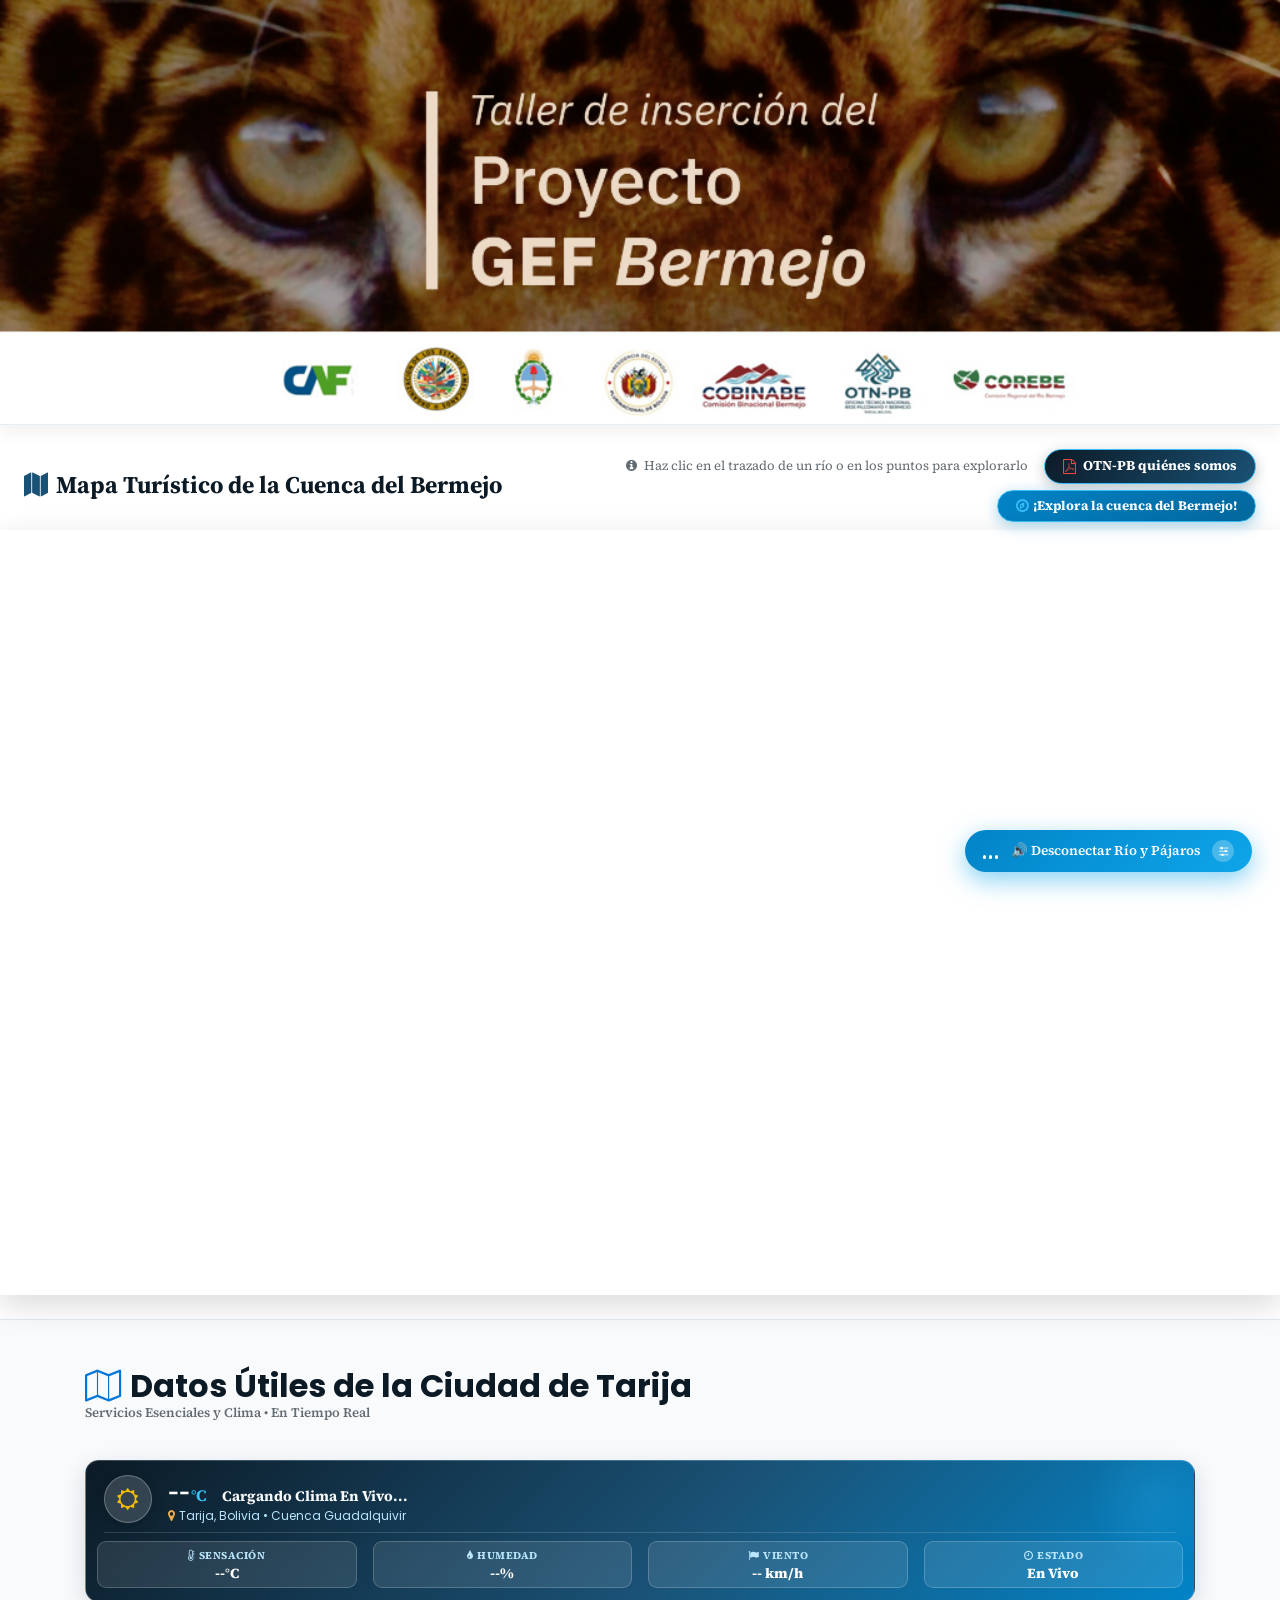
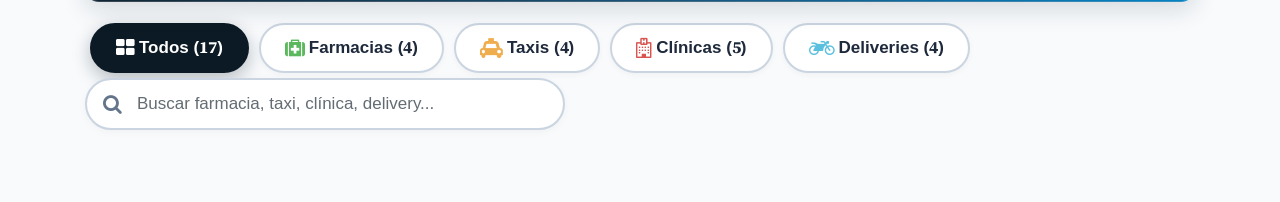
==== commit ae38678e: "Add files via upload" ====
--- a/index.html
+++ b/index.html
@@ -5,6 +5,13 @@
     <!-- Required meta tags -->
     <meta charset="utf-8">
     <meta name="viewport" content="width=device-width, initial-scale=1.0, maximum-scale=5.0, user-scalable=yes, viewport-fit=cover">
+    <!-- Compatibilidad Móvil Nativa para iPhone (iOS Safari) y Android -->
+    <meta name="apple-mobile-web-app-capable" content="yes">
+    <meta name="apple-mobile-web-app-status-bar-style" content="black-translucent">
+    <meta name="apple-mobile-web-app-title" content="Turismo Bermejo">
+    <meta name="theme-color" content="#0c1a25">
+    <meta name="mobile-web-app-capable" content="yes">
+    <meta name="format-detection" content="telephone=no">
     <title>Taller de Inserción del Proyecto GEF Bermejo — OTN-PB</title>
     <link href="css/media_query.css" rel="stylesheet" type="text/css" />
     <link href="css/bootstrap.css" rel="stylesheet" type="text/css" />
@@ -1468,58 +1475,76 @@
 
             /* Contenedor del Mapa en Celular - Ampliado para máxima visibilidad */
             .storymap-container {
-                height: 78vh !important;
-                min-height: 560px !important;
-                max-height: 760px !important;
+                height: 74vh !important;
+                min-height: 480px !important;
+                max-height: 720px !important;
                 border-radius: 0;
             }
 
-            /* Panel Interactivo Flotante Estilo Bottom-Sheet Nativo de App */
+            /* Panel Interactivo Flotante Estilo Bottom-Sheet Nativo de App (iPhone / Android) */
             .story-panel {
+                position: fixed !important;
                 top: auto !important;
                 bottom: 0 !important;
-                left: 50% !important;
-                transform: translate(-50%, 140%) !important;
-                width: calc(100% - 16px) !important;
-                max-width: 440px !important;
-                max-height: 48% !important;
+                left: 0 !important;
+                right: 0 !important;
+                margin-left: auto !important;
+                margin-right: auto !important;
+                transform: translateY(125%) !important;
+                width: 100% !important;
+                max-width: 480px !important;
+                max-height: min(65vh, 450px) !important;
                 height: auto !important;
-                border-radius: 20px 20px 0 0 !important;
-                box-shadow: 0 12px 35px rgba(0, 0, 0, 0.40), 0 0 0 1px rgba(255, 255, 255, 0.2) !important;
+                border-radius: 22px 22px 0 0 !important;
+                box-shadow: 0 -10px 40px rgba(0, 0, 0, 0.45), 0 0 0 1px rgba(255, 255, 255, 0.25) !important;
                 border: 2px solid rgba(255, 255, 255, 0.95) !important;
                 border-bottom: none !important;
                 transition: transform 0.35s cubic-bezier(0.25, 0.8, 0.25, 1) !important;
-                z-index: 1000 !important;
+                z-index: 10500 !important;
                 overflow: hidden !important;
-                backdrop-filter: blur(10px);
+                backdrop-filter: blur(12px);
+                -webkit-backdrop-filter: blur(12px);
+                display: flex !important;
+                flex-direction: column !important;
+                background: #ffffff !important;
             }
 
             .story-panel.open {
-                transform: translate(-50%, 0) !important;
-                left: 50% !important;
+                transform: translateY(0) !important;
+            }
+
+            /* Ocultar botón de sonido en móvil mientras el StoryPanel está abierto para que nunca estorbe */
+            body.story-panel-open .river-audio-float-btn,
+            body.story-panel-open .river-audio-panel {
+                opacity: 0 !important;
+                pointer-events: none !important;
+                transform: translateY(90px) !important;
+                transition: opacity 0.25s ease, transform 0.25s ease !important;
             }
 
             /* Barra o Tirador visual superior para denotar tarjeta deslizable */
             .story-panel::before {
                 content: '';
                 display: block;
-                width: 38px;
-                height: 4px;
-                background: rgba(255, 255, 255, 0.7);
+                width: 40px;
+                height: 4.5px;
+                background: rgba(255, 255, 255, 0.85);
                 border-radius: 3px;
                 position: absolute;
-                top: 6px;
+                top: 7px;
                 left: 50%;
                 transform: translateX(-50%);
-                z-index: 20;
+                z-index: 25;
                 pointer-events: none;
+                box-shadow: 0 1px 3px rgba(0,0,0,0.4);
             }
 
             .story-image-wrapper {
-                height: 145px !important;
-                min-height: 145px !important;
-                max-height: 145px !important;
-                border-radius: 18px 18px 0 0 !important;
+                height: 105px !important;
+                min-height: 105px !important;
+                max-height: 105px !important;
+                flex-shrink: 0 !important;
+                border-radius: 20px 20px 0 0 !important;
             }
 
             .story-image-wrapper img {
@@ -1532,20 +1557,21 @@
 
             /* Botón de Cerrar fácil de pulsar con el pulgar */
             .btn-close-panel {
-                width: 32px !important;
-                height: 32px !important;
+                width: 34px !important;
+                height: 34px !important;
                 font-size: 14px !important;
                 top: 8px !important;
                 right: 8px !important;
                 border-width: 1.5px !important;
                 border-radius: 50% !important;
-                background: rgba(15, 23, 42, 0.75) !important;
+                background: rgba(15, 23, 42, 0.85) !important;
                 color: #ffffff !important;
-                border-color: rgba(255, 255, 255, 0.4) !important;
+                border-color: rgba(255, 255, 255, 0.6) !important;
                 display: flex !important;
                 align-items: center !important;
                 justify-content: center !important;
-                box-shadow: 0 2px 8px rgba(0, 0, 0, 0.3) !important;
+                box-shadow: 0 2px 8px rgba(0, 0, 0, 0.4) !important;
+                z-index: 50 !important;
             }
 
             .story-panel .basin-badge-pill {
@@ -1557,10 +1583,12 @@
                 backdrop-filter: blur(6px);
             }
 
-            /* Contenido scrolleable del StoryPanel */
+            /* Contenido scrolleable del StoryPanel - Altura flexible y segura */
             .story-body-scroll {
                 padding: 6px 14px 4px 14px !important;
-                max-height: 98px !important;
+                flex: 1 1 auto !important;
+                min-height: 50px !important;
+                max-height: 135px !important;
                 overflow-y: auto !important;
                 -webkit-overflow-scrolling: touch !important;
                 overscroll-behavior: contain !important;
@@ -1600,17 +1628,17 @@
 
             .story-body-scroll #sp-desc {
                 display: block !important;
-                font-size: 12.5px !important;
-                line-height: 1.45 !important;
+                font-size: 12px !important;
+                line-height: 1.4 !important;
                 color: #334155 !important;
-                margin-top: 4px !important;
-                margin-bottom: 6px !important;
+                margin-top: 3px !important;
+                margin-bottom: 5px !important;
             }
 
             .story-activities-block {
                 display: block !important;
-                padding-top: 6px !important;
-                margin-top: 4px !important;
+                padding-top: 5px !important;
+                margin-top: 3px !important;
             }
 
             .sp-activities-heading, #sp-activities {
@@ -1619,16 +1647,21 @@
 
             .sp-gmaps-btn {
                 display: inline-flex !important;
-                font-size: 11.5px !important;
-                padding: 3px 9px !important;
+                font-size: 11px !important;
+                padding: 3px 8px !important;
                 border-radius: 6px !important;
             }
 
-            /* Footer de Navegación Compacto en Móvil */
+            /* Footer Fijo de Navegación del StoryPanel: SIEMPRE VISIBLE en Celulares */
             .story-nav-footer {
-                padding: 5px 12px 6px 12px !important;
-                border-radius: 0 0 16px 16px !important;
+                flex-shrink: 0 !important;
+                position: relative !important;
+                z-index: 40 !important;
+                padding: 8px 12px calc(8px + env(safe-area-inset-bottom, 0px)) 12px !important;
+                border-radius: 0 !important;
+                border-top: 1.5px solid #e2e8f0 !important;
                 background: #ffffff !important;
+                box-shadow: 0 -4px 15px rgba(0, 0, 0, 0.08) !important;
             }
 
             .story-nav-footer .progress {
@@ -1637,19 +1670,31 @@
             }
 
             .story-nav-pill {
-                padding: 4px 10px !important;
-                border-width: 1px !important;
+                padding: 5px 10px !important;
+                border-width: 1.5px !important;
+                background: linear-gradient(135deg, #f0f9ff 0%, #e0f2fe 100%) !important;
+                border-color: #7dd3fc !important;
             }
 
             .sp-nav-label {
-                display: none !important;
+                display: inline-block !important;
+                font-size: 11.5px !important;
+                font-weight: 700 !important;
+                color: #0284c7 !important;
             }
 
             .btn-sphere-celeste {
-                width: 32px !important;
-                height: 32px !important;
-                font-size: 13px !important;
+                width: 38px !important;
+                height: 38px !important;
+                min-width: 38px !important;
+                min-height: 38px !important;
+                font-size: 14px !important;
                 box-shadow: 0 3px 10px rgba(2, 132, 199, 0.4) !important;
+                border-radius: 50% !important;
+                display: flex !important;
+                align-items: center !important;
+                justify-content: center !important;
+                touch-action: manipulation !important;
             }
 
             .sp-nav-subtitle {
@@ -1659,7 +1704,7 @@
             }
 
             .sp-counter-badge {
-                font-size: 12px !important;
+                font-size: 12.5px !important;
                 padding: 2px 10px !important;
                 border-radius: 8px !important;
             }
@@ -1858,30 +1903,29 @@
         /* Reglas Específicas para Celulares Más Pequeños (<= 480px, ej. iPhone SE, Galaxy A) */
         @media (max-width: 480px) {
             .storymap-container {
-                height: 76vh !important;
-                min-height: 540px !important;
-                max-height: 720px !important;
+                height: 72vh !important;
+                min-height: 460px !important;
+                max-height: 680px !important;
             }
 
             .story-panel {
-                bottom: 0 !important;
                 width: 100% !important;
                 max-width: 100% !important;
-                max-height: 48% !important;
+                max-height: min(67vh, 440px) !important;
+                border-radius: 20px 20px 0 0 !important;
+                border-bottom: none !important;
+            }
+
+            .story-image-wrapper {
+                height: 96px !important;
+                min-height: 96px !important;
+                max-height: 96px !important;
                 border-radius: 18px 18px 0 0 !important;
-                border-bottom: none !important;
-            }
-
-            .story-image-wrapper {
-                height: 135px !important;
-                min-height: 135px !important;
-                max-height: 135px !important;
-                border-radius: 16px 16px 0 0 !important;
             }
 
             .btn-close-panel {
-                width: 30px !important;
-                height: 30px !important;
+                width: 32px !important;
+                height: 32px !important;
                 font-size: 13px !important;
                 top: 6px !important;
                 right: 6px !important;
@@ -1896,7 +1940,8 @@
 
             .story-body-scroll {
                 padding: 5px 12px 3px 12px !important;
-                max-height: 88px !important;
+                min-height: 45px !important;
+                max-height: 125px !important;
             }
 
             .story-body-scroll #sp-title {
@@ -1915,19 +1960,25 @@
             }
 
             .story-body-scroll #sp-desc {
-                font-size: 12px !important;
-                line-height: 1.4 !important;
-                margin: 3px 0 5px 0 !important;
+                font-size: 11.5px !important;
+                line-height: 1.35 !important;
+                margin: 2px 0 4px 0 !important;
             }
 
             .btn-sphere-celeste {
-                width: 30px !important;
-                height: 30px !important;
-                font-size: 12px !important;
+                width: 36px !important;
+                height: 36px !important;
+                min-width: 36px !important;
+                min-height: 36px !important;
+                font-size: 13px !important;
+            }
+
+            .sp-nav-label {
+                font-size: 11px !important;
             }
 
             .sp-counter-badge {
-                font-size: 11px !important;
+                font-size: 11.5px !important;
                 padding: 2px 8px !important;
             }
 
@@ -2691,6 +2742,7 @@
         // Cerrar Panel StoryMap y restaurar la vista completa de la cuenca del Río Bermejo
         function closeStoryPanel() {
             $('#storyPanel').removeClass('open');
+            $('body').removeClass('story-panel-open');
             if (map) {
                 map.closePopup();
             }
@@ -2918,6 +2970,7 @@
             $('#sp-gmaps').attr('href', gmapsUrl);
 
             $('#storyPanel').addClass('open');
+            $('body').addClass('story-panel-open');
             
             // Asegurar que el mapa esté en el viewport si el usuario está arriba o abajo
             var $mapEl = $("#turismoMap");
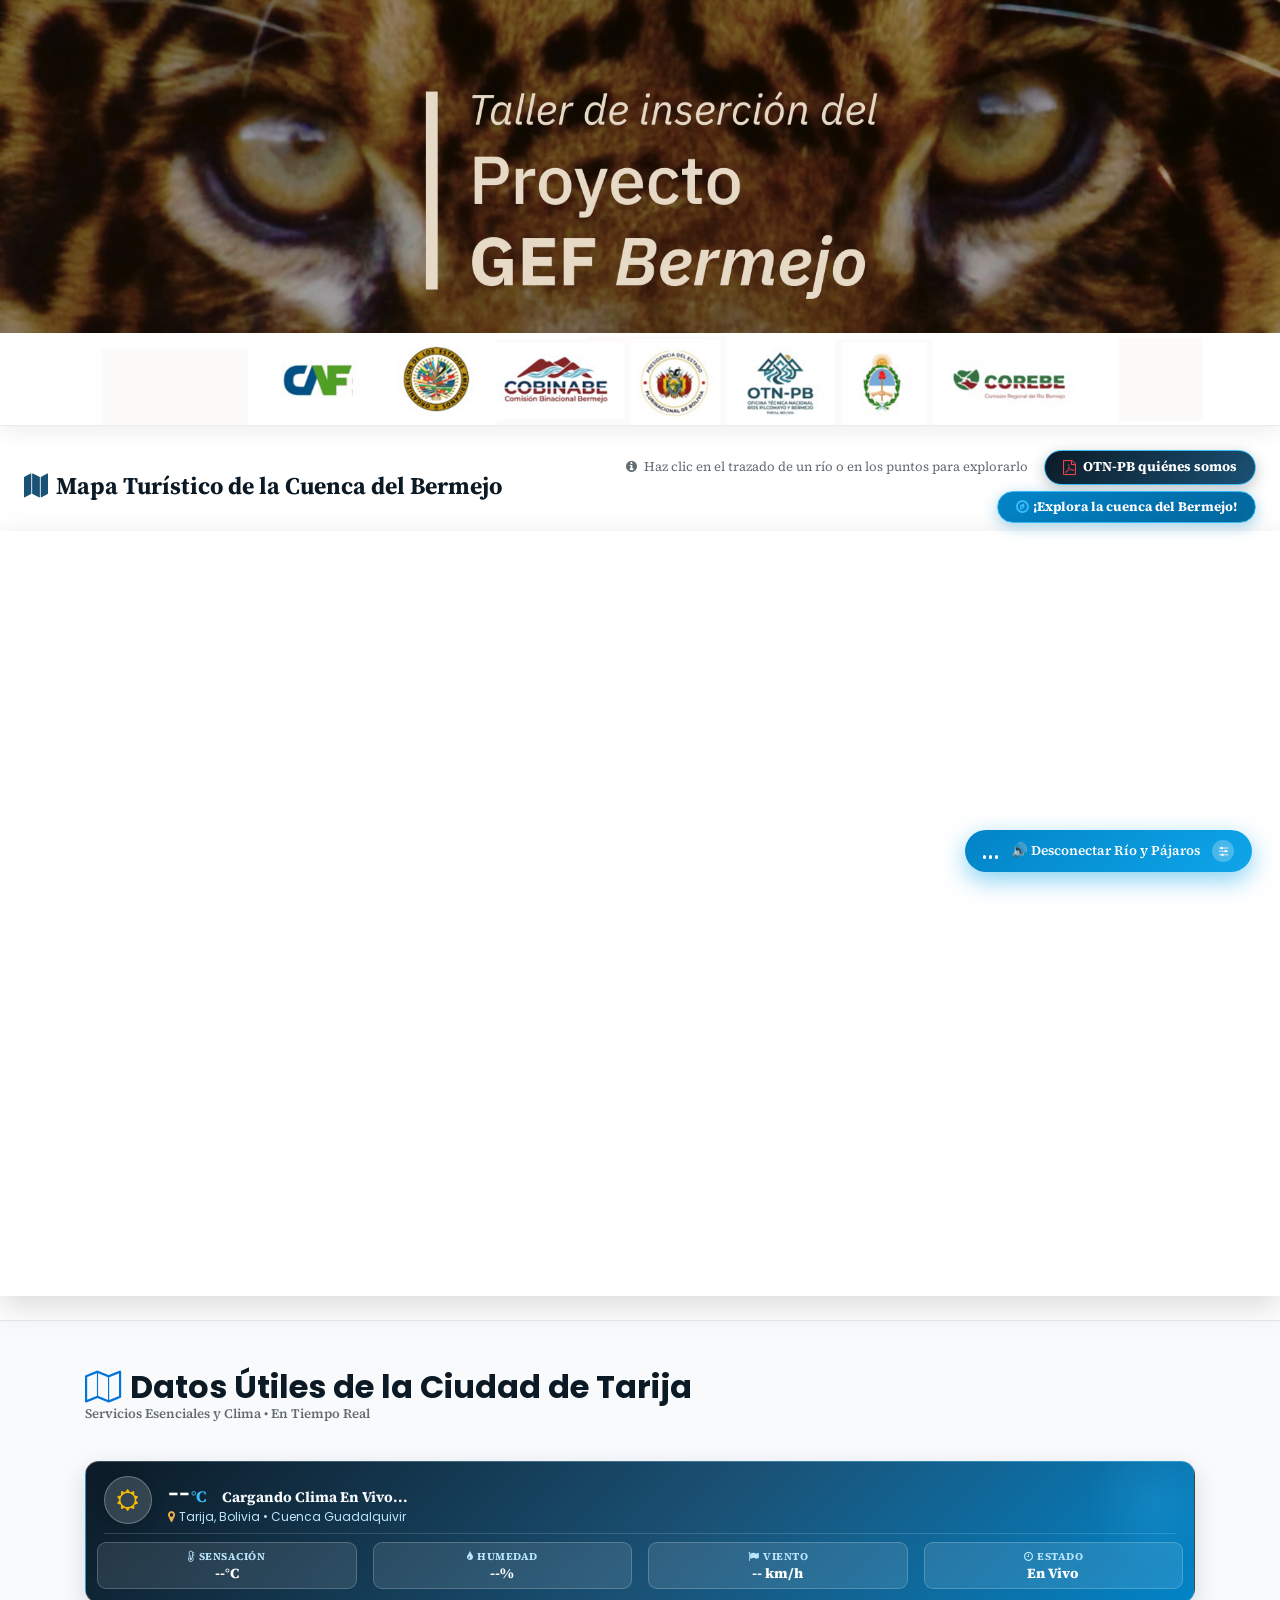
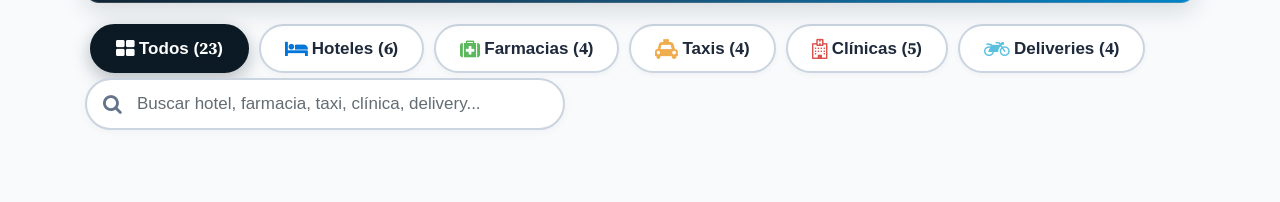
==== commit 8061a899: "Add files via upload" ====
--- a/index.html
+++ b/index.html
@@ -120,9 +120,9 @@
 
         .story-image-wrapper {
             width: 100%;
-            height: 220px;
-            min-height: 220px;
-            max-height: 220px;
+            height: 235px;
+            min-height: 235px;
+            max-height: 235px;
             position: relative;
             flex-shrink: 0;
             background: #0b1329;
@@ -856,6 +856,7 @@
             border-color: #0c1a25;
             box-shadow: 0 6px 18px rgba(12, 26, 37, 0.28);
         }
+        .btn-service-tab.active .text-primary,
         .btn-service-tab.active .text-success,
         .btn-service-tab.active .text-warning,
         .btn-service-tab.active .text-danger,
@@ -1493,7 +1494,7 @@
                 transform: translateY(125%) !important;
                 width: 100% !important;
                 max-width: 480px !important;
-                max-height: min(65vh, 450px) !important;
+                max-height: min(72vh, 500px) !important;
                 height: auto !important;
                 border-radius: 22px 22px 0 0 !important;
                 box-shadow: 0 -10px 40px rgba(0, 0, 0, 0.45), 0 0 0 1px rgba(255, 255, 255, 0.25) !important;
@@ -1540,9 +1541,9 @@
             }
 
             .story-image-wrapper {
-                height: 105px !important;
-                min-height: 105px !important;
-                max-height: 105px !important;
+                height: 175px !important;
+                min-height: 175px !important;
+                max-height: 175px !important;
                 flex-shrink: 0 !important;
                 border-radius: 20px 20px 0 0 !important;
             }
@@ -1911,15 +1912,15 @@
             .story-panel {
                 width: 100% !important;
                 max-width: 100% !important;
-                max-height: min(67vh, 440px) !important;
+                max-height: min(72vh, 480px) !important;
                 border-radius: 20px 20px 0 0 !important;
                 border-bottom: none !important;
             }
 
             .story-image-wrapper {
-                height: 96px !important;
-                min-height: 96px !important;
-                max-height: 96px !important;
+                height: 165px !important;
+                min-height: 165px !important;
+                max-height: 165px !important;
                 border-radius: 18px 18px 0 0 !important;
             }
 
@@ -2274,7 +2275,10 @@
                 <div class="d-flex flex-wrap justify-content-between align-items-center">
                     <div class="services-filter-pills d-flex flex-wrap mb-2 mb-md-0" role="tablist">
                         <button type="button" class="btn btn-service-tab active" data-service-cat="all" aria-label="Mostrar todos los servicios">
-                            <i class="fa fa-th-large mr-1"></i> Todos (<span id="srv-count-all">17</span>)
+                            <i class="fa fa-th-large mr-1"></i> Todos (<span id="srv-count-all">23</span>)
+                        </button>
+                        <button type="button" class="btn btn-service-tab" data-service-cat="hoteles" aria-label="Filtrar por hoteles y alojamiento">
+                            <i class="fa fa-bed mr-1 text-primary"></i> Hoteles (<span id="srv-count-hoteles">6</span>)
                         </button>
                         <button type="button" class="btn btn-service-tab" data-service-cat="farmacias" aria-label="Filtrar por farmacias">
                             <i class="fa fa-medkit mr-1 text-success"></i> Farmacias (<span id="srv-count-farmacias">4</span>)
@@ -2293,7 +2297,7 @@
                     <!-- Buscador en tiempo real de servicios -->
                     <div class="service-search-box">
                         <i class="fa fa-search service-search-icon"></i>
-                        <input type="text" id="serviceSearchInput" placeholder="Buscar farmacia, taxi, clínica, delivery..." class="form-control">
+                        <input type="text" id="serviceSearchInput" placeholder="Buscar hotel, farmacia, taxi, clínica, delivery..." class="form-control">
                     </div>
                 </div>
             </div>
@@ -2806,13 +2810,15 @@
             // Desplazar suavemente hacia el mapa
             var $mapEl = $("#turismoMap");
             if ($mapEl.length) {
-                $('html, body').animate({ scrollTop: $mapEl.offset().top - 70 }, 550);
+                var isMobile = $(window).width() <= 768;
+                var targetScroll = isMobile ? $mapEl.offset().top : Math.max(0, $mapEl.offset().top - 70);
+                $('html, body').animate({ scrollTop: targetScroll }, 550);
             }
 
             // Enfocar y abrir el punto 1 (Chorros de Jurina - pt25)
             setTimeout(function () {
                 showPointDetail('pt25');
-            }, 300);
+            }, 350);
         }
 
         // Mostrar Modal de Fin de Recorrido con la Reflexión Binacional
@@ -2982,7 +2988,7 @@
                 }
             }
 
-            // Desplazamiento inteligente: ubicar el punto exactamente en la zona despejada
+            // Desplazamiento inteligente: ubicar el punto exactamente al medio de la zona visible
             var isMobile = $(window).width() <= 768;
             var targetZoom = isMobile ? 13.5 : 13.5;
             var latlng = L.latLng(pt.coords[0], pt.coords[1]);
@@ -2992,28 +2998,32 @@
             var targetScreenY;
 
             if (isMobile) {
-                // En móvil, la tarjeta queda abajo compacta.
-                // Centramos el punto dinámicamente en el área superior libre de la pantalla del mapa
-                // para que el marcador, el radar y su flecha indicadora queden 100% visibles, holgados y con amplio mapa alrededor.
-                var panelH = ($panel.length && $panel.hasClass('open')) ? $panel.outerHeight() : 230;
-                if (!panelH || panelH < 140) panelH = 230;
-                var clearAreaHeight = Math.max(mapSize.y - panelH, 150);
-                targetScreenY = Math.max(clearAreaHeight * 0.48, 95);
+                // En móvil, la tarjeta (story-panel) se ubica abajo fija.
+                // Calculamos con precisión el centro geométrico del área de mapa libre superior
+                // para que el marcador quede perfectamente al medio de la pantalla visible.
+                var panelH = 345;
+                if ($panel.length) {
+                    var measuredH = $panel.outerHeight();
+                    if (measuredH && measuredH > 200) {
+                        panelH = measuredH;
+                    }
+                }
+
+                var mapRect = $mapEl.length ? $mapEl[0].getBoundingClientRect() : { top: 0, height: mapSize.y };
+                var visibleTop = Math.max(0, -mapRect.top);
+                var cardTopInMap = (window.innerHeight - panelH) - mapRect.top;
+                var visibleBottom = Math.min(mapSize.y, Math.max(visibleTop + 140, cardTopInMap));
+
+                // Posicionar el punto exactamente al medio entre el tope y la tarjeta
+                targetScreenY = Math.round((visibleTop + visibleBottom) / 2);
+                if (targetScreenY < 140) targetScreenY = 140;
+                if (targetScreenY > mapSize.y - 100) targetScreenY = Math.max(140, mapSize.y - 100);
             } else {
-                var panelBottom = 0;
-                if ($panel.length) {
-                    panelBottom = ($panel.position().top || 24) + $panel.outerHeight();
+                // En escritorio el panel está a la izquierda (width: 440px)
+                if ($panel.hasClass('open') || $panel.is(':visible')) {
+                    targetScreenX = Math.round((mapSize.x + 440) / 2);
                 }
-                if (panelBottom <= 120) {
-                    panelBottom = mapSize.y * 0.52;
-                }
-                var freeAreaTop = panelBottom;
-                var freeAreaBottom = mapSize.y;
-                if (freeAreaBottom - freeAreaTop >= 120) {
-                    targetScreenY = freeAreaTop + (freeAreaBottom - freeAreaTop) / 2;
-                } else {
-                    targetScreenY = mapSize.y - 120;
-                }
+                targetScreenY = Math.round(mapSize.y / 2);
             }
 
             // Diferencia respecto al centro geométrico del visor del mapa
@@ -3058,6 +3068,109 @@
            DIRECTORIO DE SERVICIOS Y CLIMA EN TIEMPO REAL - TARIJA, BOLIVIA
            ══════════════════════════════════════════════════════════════════ */
         var tarijaServicesData = [
+            // 🏨 HOTELES REALES DE TARIJA (Verificados en Google Maps)
+            {
+                id: 'hotel-1',
+                category: 'hoteles',
+                catLabel: 'Hotel Resort 5 Estrellas',
+                catColor: '#0284c7',
+                catIcon: 'fa-bed',
+                title: 'Hotel Los Parrales Resort & Spa',
+                badge: '5 Estrellas &bull; Resort',
+                badgeColor: '#0284c7',
+                address: 'Urbanización El Carmen de Aranjuez Km 3.5, Tarija',
+                cityZone: 'Zona Aranjuez &bull; Vista al Valle &bull; Tarija',
+                phone: '4-6648444',
+                whatsapp: '59175111885',
+                website: 'https://losparraleshotel.com',
+                desc: 'El resort cinco estrellas más prestigioso de Tarija. Cuenta con piscina panorámica, spa de vinoterapia, restaurante gourmet La Cabaña, amplios jardines y vista espectacular al río Guadalquivir y al valle.',
+                mapsQuery: 'Hotel Los Parrales Resort Spa Carmen de Aranjuez Tarija Bolivia'
+            },
+            {
+                id: 'hotel-2',
+                category: 'hoteles',
+                catLabel: 'Hotel Emblemático Centro',
+                catColor: '#0284c7',
+                catIcon: 'fa-building',
+                title: 'Hotel Victoria Plaza',
+                badge: 'Frente a Plaza Principal',
+                badgeColor: '#0284c7',
+                address: 'Calle La Madrid Nº 282 esq. Sucre (Plaza Luis de Fuentes)',
+                cityZone: 'Plaza Principal Luis de Fuentes &bull; Casco Histórico',
+                phone: '4-6642700',
+                whatsapp: '59170216566',
+                website: 'https://victoriaplazahoteltarija.com',
+                desc: 'Ubicación inmejorable en el corazón histórico de Tarija, directamente frente a la plaza principal. Habitaciones confortables, cafetería clásica, desayuno buffet y acceso inmediato a museos y restaurantes.',
+                mapsQuery: 'Hotel Victoria Plaza Calle La Madrid Sucre Tarija Bolivia'
+            },
+            {
+                id: 'hotel-3',
+                category: 'hoteles',
+                catLabel: 'Hotel 4 Estrellas',
+                catColor: '#0284c7',
+                catIcon: 'fa-bed',
+                title: 'Hotel Los Ceibos',
+                badge: '4 Estrellas &bull; Piscina',
+                badgeColor: '#0284c7',
+                address: 'Av. Panamericana Nº 612 esq. La Madrid (Zona El Molino)',
+                cityZone: 'Barrio El Molino &bull; A minutos del Centro',
+                phone: '4-6634430',
+                whatsapp: '59175133800',
+                website: 'https://hotellosceibos.com',
+                desc: 'Reconocido hotel de 4 estrellas con piscina al aire libre, centro de convenciones, gimnasio, jardines tropicales y restaurante internacional La Fontana. Excelente atención y confort ejecutivo.',
+                mapsQuery: 'Hotel Los Ceibos Av Panamericana Tarija Bolivia'
+            },
+            {
+                id: 'hotel-4',
+                category: 'hoteles',
+                catLabel: 'Hotel Boutique Enológico',
+                catColor: '#0284c7',
+                catIcon: 'fa-glass',
+                title: 'Hotel Boutique Vendimia',
+                badge: 'Temática del Vino &bull; Boutique',
+                badgeColor: '#7c3aed',
+                address: 'Calle O\'Connor Nº 642 (entre Ingavi y La Madrid)',
+                cityZone: 'Barrio Fátima / Centro Histórico &bull; Tarija',
+                phone: '71863102',
+                whatsapp: '59171863102',
+                desc: 'Encantador hotel boutique inspirado en la cultura y tradición vitivinícola chapaca. Ambientes cálidos, cava de vinos seleccionados de altura, patio colonial y atención de primer nivel.',
+                mapsQuery: 'Hotel Boutique Vendimia Calle O\'Connor Tarija Bolivia'
+            },
+            {
+                id: 'hotel-5',
+                category: 'hoteles',
+                catLabel: 'Hotel Confort Centro',
+                catColor: '#0284c7',
+                catIcon: 'fa-bed',
+                title: 'Hotel Carmen',
+                badge: 'Céntrico &bull; Muy Cómodo',
+                badgeColor: '#0284c7',
+                address: 'Calle Ingavi Nº O-0784 (entre Ramón Rojas y Padilla)',
+                cityZone: 'Barrio El Molino &bull; A 4 cuadras de la Plaza',
+                phone: '4-6643372',
+                whatsapp: '59168708809',
+                website: 'http://hotelcarmentarija.com',
+                desc: 'Alojamiento céntrico y moderno con gran tradición en Tarija. Ofrece cómodas suites ejecutivas, desayuno buffet incluido, salón de eventos y cercanía a las mejores bodegas y atractivos de la ciudad.',
+                mapsQuery: 'Hotel Carmen Calle Ingavi Tarija Bolivia'
+            },
+            {
+                id: 'hotel-6',
+                category: 'hoteles',
+                catLabel: 'Hotel Ribera Guadalquivir',
+                catColor: '#0284c7',
+                catIcon: 'fa-tree',
+                title: 'Hotel Viña del Sur',
+                badge: 'Jardines &bull; Río Guadalquivir',
+                badgeColor: '#059669',
+                address: 'Av. Hernando Siles Nº 33 (Barrio Germán Busch)',
+                cityZone: 'A orillas del Río Guadalquivir &bull; Tarija',
+                phone: '4-6632425',
+                whatsapp: '59171565942',
+                website: 'https://vinadelsurhotel.com',
+                desc: 'Ubicado en un entorno natural privilegiado a orillas del río Guadalquivir. Amplios jardines florales, piscina, ambiente pacífico y relajante a solo 5 minutos del centro tarijeño.',
+                mapsQuery: 'Hotel Vina del Sur Av Hernando Siles Tarija Bolivia'
+            },
+
             // 💊 FARMACIAS REALES DE TARIJA (Verificadas en Google Maps)
             {
                 id: 'farm-1',
@@ -3535,8 +3648,34 @@
             });
         }
 
+        // Actualizar contadores dinámicamente según los datos
+        function updateServiceCounts() {
+            var counts = {
+                all: tarijaServicesData.length,
+                hoteles: 0,
+                farmacias: 0,
+                taxis: 0,
+                clinicas: 0,
+                deliveries: 0
+            };
+            tarijaServicesData.forEach(function (s) {
+                if (counts[s.category] !== undefined) {
+                    counts[s.category]++;
+                }
+            });
+            $('#srv-count-all').text(counts.all);
+            $('#srv-count-hoteles').text(counts.hoteles);
+            $('#srv-count-farmacias').text(counts.farmacias);
+            $('#srv-count-taxis').text(counts.taxis);
+            $('#srv-count-clinicas').text(counts.clinicas);
+            $('#srv-count-deliveries').text(counts.deliveries);
+        }
+
         // Inicializar eventos de servicios al cargar
         $(document).ready(function () {
+            // Actualizar contadores de servicios
+            updateServiceCounts();
+
             // Cargar clima en vivo de Tarija
             fetchTarijaLiveWeather();
 
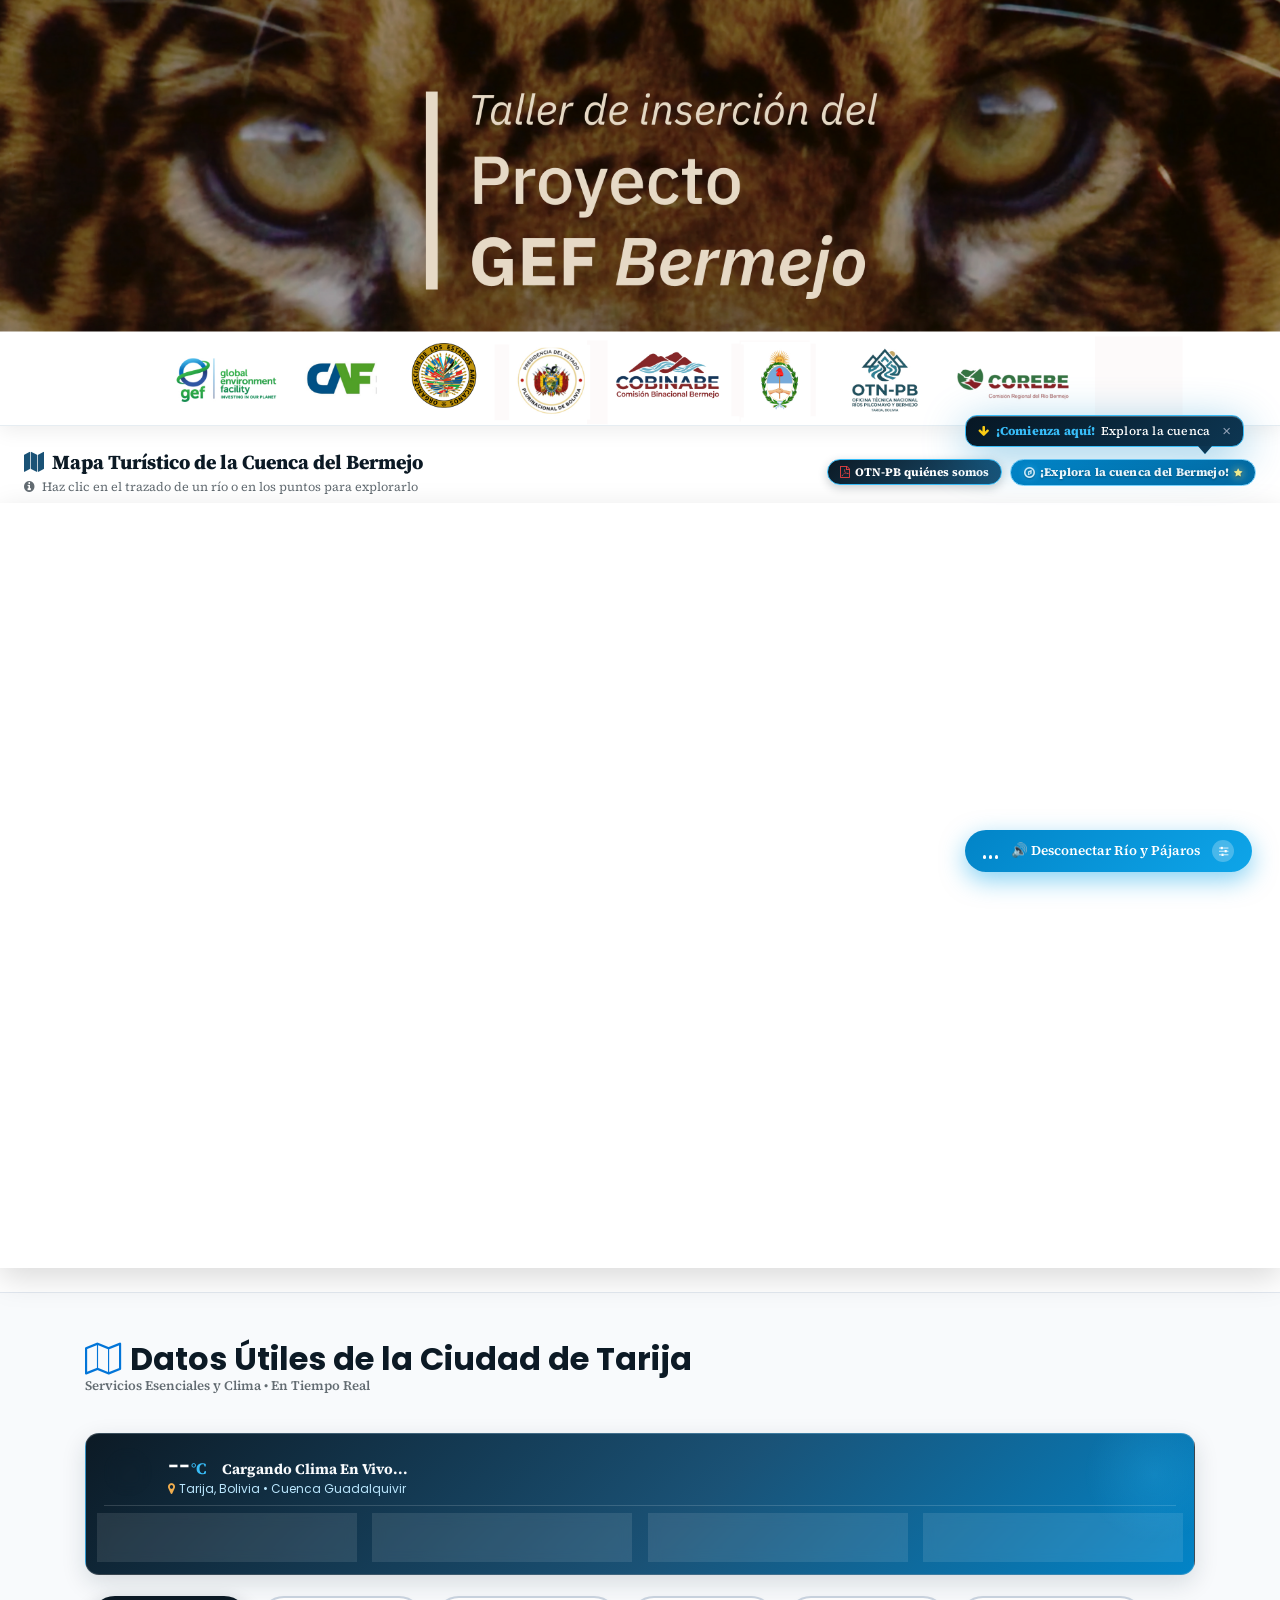
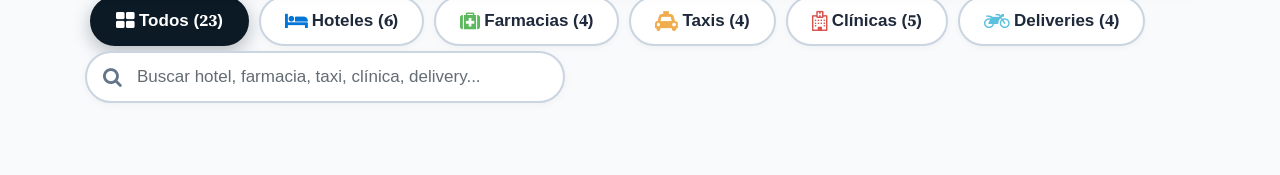
==== commit 63317dfa: "Add files via upload" ====
--- a/index.html
+++ b/index.html
@@ -296,74 +296,26 @@
         }
         .custom-marker-wrapper {
             position: relative;
-            width: 30px;
-            height: 38px;
-            display: flex;
-            align-items: center;
-            justify-content: center;
+            width: 32px;
+            height: 42px;
+            display: block;
         }
         .marker-svg-container {
+            display: block;
+            width: 32px;
+            height: 42px;
+            line-height: 0;
             transition: transform 0.3s cubic-bezier(0.34, 1.56, 0.64, 1);
-            transform-origin: 50% 100%;
-        }
-        /* Señal de Radar Pulsante en la base del punto */
-        .marker-pulse-radar {
-            display: none;
-            position: absolute;
-            bottom: -6px;
-            left: 50%;
-            width: 38px;
-            height: 38px;
-            margin-left: -19px;
-            border-radius: 50%;
-            border: 3px solid #f59e0b;
-            background: rgba(245, 158, 11, 0.3);
-            animation: markerRadarPulse 1.5s infinite ease-out;
-            pointer-events: none;
-            z-index: 1;
-        }
-        /* Flecha indicadora superior que señala el punto exacto */
-        .marker-active-arrow {
-            display: none;
-            position: absolute;
-            top: -20px;
-            left: 50%;
-            transform: translateX(-50%);
-            color: #ef4444;
-            font-size: 24px;
-            line-height: 1;
-            filter: drop-shadow(0 2px 4px rgba(0,0,0,0.6));
-            animation: markerArrowBounce 0.65s infinite alternate ease-in-out;
-            pointer-events: none;
-            z-index: 10;
-        }
-        @keyframes markerRadarPulse {
-            0% {
-                transform: scale(0.5);
-                opacity: 1;
-            }
-            100% {
-                transform: scale(2.4);
-                opacity: 0;
-            }
-        }
-        @keyframes markerArrowBounce {
-            0% {
-                transform: translateX(-50%) translateY(0);
-            }
-            100% {
-                transform: translateX(-50%) translateY(-6px);
-            }
-        }
-        /* Estado Activo: Se aplica a m._icon SIN modificar transform en la raíz */
+            transform-origin: 16px 42px;
+        }
+        .marker-svg-container svg {
+            display: block;
+            width: 32px;
+            height: 42px;
+        }
+        /* Estado Activo: Resalte limpio del marcador sin flechas ni radares invasivos */
         .active-river-marker {
             z-index: 99999 !important;
-        }
-        .active-river-marker .marker-pulse-radar {
-            display: block !important;
-        }
-        .active-river-marker .marker-active-arrow {
-            display: block !important;
         }
         .active-river-marker .marker-svg-container {
             transform: scale(1.22);
@@ -1003,20 +955,20 @@
             color: #0f172a !important;
         }
 
-        /* Botón Institucional OTN-PB Quiénes Somos (Abre PDF) */
+        /* Botón Institucional OTN-PB Quiénes Somos (Abre PDF) - Compacto */
         .btn-otn-about {
             background: linear-gradient(135deg, #0c1a25 0%, #1a5276 100%);
             color: #ffffff !important;
             border: 1.5px solid #38bdf8;
-            border-radius: 25px;
-            padding: 8px 18px;
-            font-size: 13.5px;
+            border-radius: 20px;
+            padding: 5px 12px;
+            font-size: 11.5px;
             font-weight: 700;
             display: inline-flex;
             align-items: center;
             justify-content: center;
             text-decoration: none !important;
-            box-shadow: 0 4px 14px rgba(12, 26, 37, 0.25);
+            box-shadow: 0 3px 10px rgba(12, 26, 37, 0.22);
             transition: all 0.25s ease;
             cursor: pointer;
             white-space: nowrap;
@@ -1028,14 +980,14 @@
         .btn-otn-about:hover {
             background: linear-gradient(135deg, #0284c7 0%, #0369a1 100%);
             color: #ffffff !important;
-            transform: translateY(-2px);
-            box-shadow: 0 6px 18px rgba(2, 132, 199, 0.4);
+            transform: translateY(-1.5px);
+            box-shadow: 0 5px 14px rgba(2, 132, 199, 0.35);
             border-color: #7dd3fc;
         }
         .btn-otn-about i.fa-file-pdf-o {
-            font-size: 15px;
+            font-size: 12px;
             color: #ef4444;
-            margin-right: 7px;
+            margin-right: 5px;
             transition: transform 0.2s ease;
         }
         .btn-otn-about:hover i.fa-file-pdf-o {
@@ -1043,42 +995,296 @@
             color: #ffffff;
         }
 
-        /* Botón Destacado: ¡Explora la cuenca del Bermejo! */
+        /* Contenedor relativo del Botón Principal */
+        .explore-btn-wrapper {
+            position: relative;
+            display: inline-flex;
+            flex-direction: column;
+            align-items: flex-end;
+            z-index: 25;
+        }
+
+        /* Notificación flotante temporal con flechita (desaparece automáticamente) */
+        .tour-floating-hint {
+            position: absolute;
+            bottom: calc(100% + 12px);
+            right: 12px;
+            z-index: 100;
+            cursor: pointer;
+            user-select: none;
+            filter: drop-shadow(0 10px 22px rgba(2, 132, 199, 0.45));
+            animation: hintEntrance 0.6s cubic-bezier(0.16, 1, 0.3, 1), hintFloat 2.2s ease-in-out infinite 0.6s;
+            transition: opacity 0.6s ease, transform 0.6s ease;
+        }
+
+        .tour-floating-hint.hint-fade-out {
+            opacity: 0 !important;
+            transform: translateY(-10px) scale(0.95) !important;
+            pointer-events: none !important;
+        }
+
+        .tour-floating-hint .hint-inner {
+            display: inline-flex;
+            align-items: center;
+            gap: 7px;
+            background: linear-gradient(135deg, #071724 0%, #0d3652 100%);
+            border: 1.5px solid #38bdf8;
+            padding: 6px 12px;
+            border-radius: 12px;
+            color: #ffffff;
+            font-size: 12px;
+            white-space: nowrap;
+            box-shadow: inset 0 1px 0 rgba(255, 255, 255, 0.25);
+        }
+
+        .tour-floating-hint:hover .hint-inner {
+            border-color: #7dd3fc;
+            background: linear-gradient(135deg, #0a2236 0%, #114569 100%);
+            box-shadow: 0 4px 15px rgba(56, 189, 248, 0.4);
+        }
+
+        .tour-floating-hint .hint-icon-arrow {
+            color: #facc15;
+            font-size: 12px;
+            display: inline-flex;
+            animation: arrowPointerBob 1.2s ease-in-out infinite;
+        }
+
+        @keyframes arrowPointerBob {
+            0%, 100% { transform: translateY(-1px); }
+            50% { transform: translateY(2px); }
+        }
+
+        .tour-floating-hint .hint-text {
+            letter-spacing: 0.2px;
+            font-weight: 500;
+        }
+
+        .tour-floating-hint .hint-text strong {
+            color: #38bdf8;
+            font-weight: 800;
+            margin-right: 2px;
+        }
+
+        .tour-floating-hint .hint-close-btn {
+            background: transparent;
+            border: none;
+            color: #94a3b8;
+            font-size: 15px;
+            line-height: 1;
+            padding: 0 0 0 5px;
+            cursor: pointer;
+            transition: color 0.2s ease;
+        }
+
+        .tour-floating-hint .hint-close-btn:hover {
+            color: #ffffff;
+        }
+
+        /* Flechita apuntando directamente al botón */
+        .tour-floating-hint .hint-arrow-down {
+            position: absolute;
+            bottom: -7px;
+            right: 32px;
+            width: 0;
+            height: 0;
+            border-left: 7px solid transparent;
+            border-right: 7px solid transparent;
+            border-top: 8px solid #0d3652;
+        }
+
+        .tour-floating-hint .hint-arrow-down::before {
+            content: '';
+            position: absolute;
+            bottom: 0px;
+            left: -8px;
+            width: 0;
+            height: 0;
+            border-left: 8px solid transparent;
+            border-right: 8px solid transparent;
+            border-top: 9px solid #38bdf8;
+            z-index: -1;
+        }
+
+        @keyframes hintEntrance {
+            0% {
+                opacity: 0;
+                transform: translateY(8px) scale(0.92);
+            }
+            100% {
+                opacity: 1;
+                transform: translateY(0) scale(1);
+            }
+        }
+
+        @keyframes hintFloat {
+            0%, 100% {
+                transform: translateY(0);
+            }
+            50% {
+                transform: translateY(-4px);
+            }
+        }
+
+        /* Organización de la Cabecera del Mapa */
+        .map-section-header {
+            display: flex;
+            justify-content: space-between;
+            align-items: center;
+            flex-wrap: wrap;
+            gap: 10px;
+        }
+
+        .map-header-title-box {
+            flex: 1 1 260px;
+            min-width: 0;
+        }
+
+        .map-section-title {
+            color: #0c1a25;
+            font-size: 20px;
+            font-weight: 800;
+            line-height: 1.25;
+            margin: 0 0 2px 0;
+        }
+
+        .map-section-hints {
+            display: block;
+            line-height: 1.3;
+        }
+
+        .header-otn-actions {
+            display: flex;
+            align-items: center;
+            justify-content: flex-end;
+            gap: 8px;
+            flex-wrap: wrap;
+            flex-shrink: 0;
+        }
+
+        /* Botón Destacado: ¡Explora la cuenca del Bermejo! - Compacto y Brillante */
         .btn-explore-bermejo {
-            background: linear-gradient(135deg, #0284c7 0%, #0369a1 45%, #059669 100%);
-            background-size: 200% 200%;
+            position: relative;
+            overflow: hidden;
+            background: linear-gradient(135deg, #0284c7 0%, #0369a1 40%, #0284c7 70%, #059669 100%);
+            background-size: 220% 220%;
             color: #ffffff !important;
-            border: 1.5px solid #38bdf8;
-            border-radius: 25px;
-            padding: 7px 18px;
-            font-size: 13px;
-            font-weight: 700;
+            border: 1.5px solid #7dd3fc;
+            border-radius: 20px;
+            padding: 5.5px 13px;
+            font-size: 11.5px;
+            font-weight: 800;
+            letter-spacing: 0.15px;
             display: inline-flex;
             align-items: center;
             justify-content: center;
-            box-shadow: 0 4px 15px rgba(2, 132, 199, 0.35);
-            transition: all 0.3s cubic-bezier(0.25, 0.8, 0.25, 1);
             cursor: pointer;
             white-space: nowrap;
             touch-action: manipulation;
             user-select: none;
             -webkit-tap-highlight-color: transparent;
             text-decoration: none !important;
-        }
+            animation: exploreButtonGlow 2.4s ease-in-out infinite, exploreGradientShift 6s ease infinite;
+            transition: all 0.25s cubic-bezier(0.25, 0.8, 0.25, 1);
+            text-shadow: 0 1px 2px rgba(0, 0, 0, 0.35);
+        }
+
+        /* Resplandor pulsante continuo */
+        @keyframes exploreButtonGlow {
+            0%, 100% {
+                box-shadow: 0 4px 16px rgba(2, 132, 199, 0.45),
+                            0 0 0 0 rgba(56, 189, 248, 0.75),
+                            0 0 14px rgba(56, 189, 248, 0.45);
+                border-color: #38bdf8;
+            }
+            50% {
+                box-shadow: 0 8px 28px rgba(2, 132, 199, 0.75),
+                            0 0 0 8px rgba(56, 189, 248, 0),
+                            0 0 30px rgba(56, 189, 248, 0.9);
+                border-color: #ffffff;
+            }
+        }
+
+        @keyframes exploreGradientShift {
+            0% { background-position: 0% 50%; }
+            50% { background-position: 100% 50%; }
+            100% { background-position: 0% 50%; }
+        }
+
+        /* Destello brillante que barre el botón (Shine Sweep) */
+        .btn-explore-bermejo::before {
+            content: '';
+            position: absolute;
+            top: -60%;
+            left: -100%;
+            width: 55%;
+            height: 220%;
+            background: linear-gradient(
+                115deg,
+                rgba(255, 255, 255, 0) 0%,
+                rgba(255, 255, 255, 0.2) 25%,
+                rgba(255, 255, 255, 0.95) 50%,
+                rgba(255, 255, 255, 0.2) 75%,
+                rgba(255, 255, 255, 0) 100%
+            );
+            transform: rotate(26deg);
+            animation: btnShineSweep 2.8s cubic-bezier(0.4, 0, 0.2, 1) infinite;
+            pointer-events: none;
+            z-index: 2;
+        }
+
+        @keyframes btnShineSweep {
+            0% { left: -90%; opacity: 0; }
+            10% { opacity: 1; }
+            40% { left: 140%; opacity: 1; }
+            41%, 100% { left: 140%; opacity: 0; }
+        }
+
         .btn-explore-bermejo:hover {
-            transform: translateY(-2px) scale(1.02);
-            box-shadow: 0 8px 24px rgba(2, 132, 199, 0.5), 0 0 12px rgba(56, 189, 248, 0.4);
+            transform: translateY(-2.5px) scale(1.03);
+            box-shadow: 0 10px 32px rgba(2, 132, 199, 0.8), 0 0 24px rgba(56, 189, 248, 0.95);
             border-color: #ffffff;
             color: #ffffff !important;
         }
+        .btn-explore-bermejo:active {
+            transform: translateY(0) scale(0.98);
+        }
+
         .btn-explore-bermejo .explore-compass-icon {
-            font-size: 15px;
-            color: #38bdf8;
-            transition: transform 0.4s ease;
-        }
+            font-size: 13px;
+            color: #e0f2fe;
+            margin-right: 5px;
+            animation: compassWobble 4s ease-in-out infinite;
+            display: inline-block;
+            filter: drop-shadow(0 0 3px rgba(56, 189, 248, 0.8));
+        }
+
+        @keyframes compassWobble {
+            0%, 100% { transform: rotate(0deg); }
+            20% { transform: rotate(-20deg); }
+            60% { transform: rotate(22deg); }
+            80% { transform: rotate(-8deg); }
+        }
+
         .btn-explore-bermejo:hover .explore-compass-icon {
-            transform: rotate(45deg) scale(1.18);
+            animation: none;
+            transform: rotate(90deg) scale(1.2);
             color: #ffffff;
+        }
+
+        .explore-sparkle-pill {
+            display: inline-flex;
+            align-items: center;
+            justify-content: center;
+            margin-left: 5px;
+            font-size: 9px;
+            color: #fef08a;
+            filter: drop-shadow(0 0 4px rgba(254, 240, 138, 0.9));
+            animation: sparklePulse 1.8s ease-in-out infinite;
+        }
+        @keyframes sparklePulse {
+            0%, 100% { transform: scale(1); opacity: 0.85; }
+            50% { transform: scale(1.25); opacity: 1; }
         }
 
         /* Modal Elegante de Culminación de la Travesía */
@@ -1106,7 +1312,7 @@
             background: linear-gradient(145deg, #0f273b 0%, #0c1a25 100%);
             border: 1.5px solid rgba(56, 189, 248, 0.35);
             border-radius: 26px;
-            max-width: 580px;
+            max-width: 620px;
             width: 100%;
             padding: 34px 28px 30px;
             box-shadow: 0 25px 60px rgba(0, 0, 0, 0.6), 0 0 35px rgba(2, 132, 199, 0.25);
@@ -1180,55 +1386,56 @@
             line-height: 1.3;
         }
         .tour-end-subtitle {
-            font-size: 13.5px;
+            font-size: 10.5px;
             color: #94a3b8;
-            margin-bottom: 22px;
+            margin-bottom: 12px;
+            line-height: 1.35;
+            font-weight: 400;
+            opacity: 0.85;
         }
         .tour-quote-card {
-            background: rgba(255, 255, 255, 0.05);
-            border: 1px solid rgba(56, 189, 248, 0.25);
-            border-left: 4px solid #38bdf8;
-            border-radius: 16px;
-            padding: 20px 22px;
-            margin-bottom: 22px;
+            background: linear-gradient(135deg, rgba(56, 189, 248, 0.12) 0%, rgba(15, 23, 42, 0.8) 100%);
+            border: 1.5px solid rgba(56, 189, 248, 0.4);
+            border-left: 7px solid #38bdf8;
+            border-radius: 20px;
+            padding: 30px 32px;
+            margin-bottom: 24px;
             position: relative;
             text-align: left;
+            box-shadow: 0 14px 36px -8px rgba(56, 189, 248, 0.3);
         }
         .tour-quote-text {
-            font-size: 15px;
-            line-height: 1.65;
-            color: #f1f5f9;
+            font-size: 23px;
+            line-height: 1.7;
+            color: #ffffff;
             font-style: italic;
-            font-weight: 500;
-            margin: 0 0 10px 0;
-        }
-        .tour-quote-tag {
-            font-size: 11.5px;
-            font-weight: 700;
-            color: #38bdf8;
-            text-transform: uppercase;
-            letter-spacing: 0.6px;
+            font-weight: 600;
+            margin: 0;
+            letter-spacing: 0.25px;
+            text-shadow: 0 2px 8px rgba(0, 0, 0, 0.45);
         }
         .tour-stats-row {
             display: flex;
             justify-content: center;
-            gap: 10px;
-            margin-bottom: 24px;
+            gap: 8px;
+            margin-bottom: 20px;
             flex-wrap: wrap;
         }
         .tour-stat-pill {
             background: rgba(15, 23, 42, 0.65);
             border: 1px solid rgba(255, 255, 255, 0.12);
-            border-radius: 12px;
-            padding: 6px 13px;
-            font-size: 12px;
+            border-radius: 20px;
+            padding: 4px 10px;
+            font-size: 10.5px;
             color: #cbd5e1;
             display: inline-flex;
             align-items: center;
+            line-height: 1.3;
         }
         .tour-stat-pill i {
             color: #38bdf8;
-            margin-right: 6px;
+            margin-right: 5px;
+            font-size: 10px;
         }
         .btn-exit-tour {
             background: linear-gradient(135deg, #0284c7 0%, #0369a1 100%);
@@ -1294,13 +1501,31 @@
         }
 
         @media (max-width: 768px) {
+            .tour-floating-hint {
+                bottom: calc(100% + 6px) !important;
+                right: 0px !important;
+            }
+            .tour-floating-hint .hint-inner {
+                padding: 3px 8px !important;
+                font-size: 9.5px !important;
+                border-radius: 9px !important;
+            }
+            .tour-floating-hint .hint-arrow-down {
+                right: 18px !important;
+            }
             .btn-explore-bermejo {
-                padding: 6px 12px !important;
-                font-size: 11px !important;
-                border-radius: 20px !important;
+                padding: 4.5px 10px !important;
+                font-size: 10.5px !important;
+                border-radius: 16px !important;
+                border-width: 1.5px !important;
             }
             .btn-explore-bermejo .explore-compass-icon {
-                font-size: 12.5px !important;
+                font-size: 11.5px !important;
+                margin-right: 3px !important;
+            }
+            .explore-sparkle-pill {
+                font-size: 8px !important;
+                margin-left: 3px !important;
             }
             .tour-end-card {
                 padding: 24px 18px 22px;
@@ -1315,9 +1540,35 @@
             .tour-end-title {
                 font-size: 18px;
             }
+            .tour-end-subtitle {
+                font-size: 9px !important;
+                line-height: 1.3 !important;
+                margin-bottom: 10px !important;
+                opacity: 0.8 !important;
+            }
+            .tour-quote-card {
+                padding: 26px 20px;
+                border-left-width: 6px;
+                border-radius: 18px;
+                margin-bottom: 20px;
+            }
             .tour-quote-text {
-                font-size: 13.5px;
-                line-height: 1.55;
+                font-size: 21px !important;
+                line-height: 1.6 !important;
+                font-weight: 600;
+                margin: 0;
+            }
+            .tour-stats-row {
+                gap: 6px;
+                margin-bottom: 16px;
+            }
+            .tour-stat-pill {
+                font-size: 9.5px !important;
+                padding: 4px 8px !important;
+            }
+            .tour-stat-pill i {
+                font-size: 9.5px !important;
+                margin-right: 4px !important;
             }
             .btn-exit-tour {
                 font-size: 13.5px;
@@ -1447,31 +1698,80 @@
 
         /* Reglas Específicas para Tablets y Móviles (<= 768px) */
         @media (max-width: 768px) {
-            /* Título y subtítulo del mapa */
+            /* Título y subtítulo del mapa ordenados */
             .map-section-header {
+                flex-direction: column !important;
+                align-items: flex-start !important;
+                gap: 7px !important;
                 padding-left: 12px !important;
                 padding-right: 12px !important;
-                gap: 8px !important;
-            }
-
+            }
+
+            .map-header-title-box {
+                width: 100% !important;
+                flex: none !important;
+            }
+
+            .map-section-title,
             .map-section-header h3 {
-                font-size: 17.5px !important;
+                font-size: 16.5px !important;
                 line-height: 1.25 !important;
+                margin-bottom: 2px !important;
             }
 
             .map-mobile-hint {
                 font-size: 11px !important;
+                display: block !important;
+            }
+
+            .header-otn-actions {
+                width: 100% !important;
+                justify-content: flex-start !important;
+                gap: 6px !important;
+                flex-wrap: wrap !important;
             }
 
             .btn-otn-about {
-                padding: 6px 12px !important;
+                padding: 4.5px 10px !important;
+                font-size: 10.5px !important;
+                border-radius: 16px !important;
+            }
+
+            .btn-otn-about i.fa-file-pdf-o {
                 font-size: 11.5px !important;
-                border-radius: 20px !important;
-            }
-
-            .btn-otn-about i.fa-file-pdf-o {
-                font-size: 13px !important;
-                margin-right: 5px !important;
+                margin-right: 4px !important;
+            }
+
+            .btn-explore-bermejo {
+                padding: 4.5px 10px !important;
+                font-size: 10.5px !important;
+                border-radius: 16px !important;
+                border-width: 1.5px !important;
+            }
+
+            .btn-explore-bermejo .explore-compass-icon {
+                font-size: 11.5px !important;
+                margin-right: 3px !important;
+            }
+
+            .explore-sparkle-pill {
+                font-size: 8px !important;
+                margin-left: 3px !important;
+            }
+
+            .tour-floating-hint {
+                bottom: calc(100% + 6px) !important;
+                right: 0px !important;
+            }
+
+            .tour-floating-hint .hint-inner {
+                padding: 3px 8px !important;
+                font-size: 9.5px !important;
+                border-radius: 9px !important;
+            }
+
+            .tour-floating-hint .hint-arrow-down {
+                right: 18px !important;
             }
 
             /* Contenedor del Mapa en Celular - Ampliado para máxima visibilidad */
@@ -2058,29 +2358,43 @@
 
     <!-- Sección de Mapa Interactivo Estilo StoryMap -->
     <div class="container-fluid px-0 mt-3 mt-md-4 mb-3 mb-md-4">
-        <div class="d-flex justify-content-between align-items-center mb-2 px-3 px-md-4 map-section-header">
-            <div>
-                <h3 class="font-weight-bold mb-0" style="color: #0c1a25; font-size: 24px;">
-                    <i class="fa fa-map mr-2" style="color: #1a5276;"></i>Mapa Turístico de la Cuenca del Bermejo
+        <div class="map-section-header px-3 px-md-4 mb-2">
+            <div class="map-header-title-box">
+                <h3 class="map-section-title">
+                    <i class="fa fa-map mr-1 mr-md-2" style="color: #1a5276;"></i>Mapa Turístico de la Cuenca del Bermejo
                 </h3>
-                <span class="text-muted d-md-none map-mobile-hint" style="font-size: 11.5px; margin-top: 2px;">
-                    <i class="fa fa-hand-pointer-o text-primary mr-1"></i>Toca los puntos en el mapa para ver detalles
-                </span>
-            </div>
-            <div class="d-flex flex-column align-items-end header-otn-actions" style="gap: 6px;">
-                <div class="d-flex align-items-center">
-                    <span class="text-muted font-italic d-none d-lg-inline mr-3" style="font-size: 13px;">
+                <div class="map-section-hints">
+                    <span class="text-muted font-italic d-none d-lg-inline" style="font-size: 12.5px;">
                         <i class="fa fa-info-circle mr-1"></i> Haz clic en el trazado de un río o en los puntos para explorarlo
                     </span>
-                    <a href="otn_pb_quienes_somos.pdf" target="_blank" rel="noopener noreferrer" class="btn btn-otn-about" title="Ver documento institucional OTN-PB Quiénes Somos (PDF)">
-                        <i class="fa fa-file-pdf-o"></i>
-                        <span>OTN-PB quiénes somos</span>
-                    </a>
+                    <span class="text-muted d-lg-none map-mobile-hint">
+                        <i class="fa fa-hand-pointer-o text-primary mr-1"></i>Toca los puntos en el mapa para ver detalles
+                    </span>
                 </div>
-                <button type="button" id="btn-start-bermejo-tour" onclick="startBermejoTour()" class="btn btn-explore-bermejo" title="Iniciar recorrido interactivo paso a paso por toda la cuenca">
-                    <i class="fa fa-compass explore-compass-icon mr-1"></i>
-                    <span>¡Explora la cuenca del Bermejo!</span>
-                </button>
+            </div>
+            
+            <div class="header-otn-actions">
+                <a href="otn_pb_quienes_somos.pdf" target="_blank" rel="noopener noreferrer" class="btn btn-otn-about" title="Ver documento institucional OTN-PB Quiénes Somos (PDF)">
+                    <i class="fa fa-file-pdf-o"></i>
+                    <span>OTN-PB quiénes somos</span>
+                </a>
+                
+                <div class="explore-btn-wrapper">
+                    <!-- Señalización temporal flotante con flechita que desaparece sola -->
+                    <div id="tourStartTooltip" class="tour-floating-hint" onclick="startBermejoTour()" role="alert" title="Haz clic para iniciar el recorrido guiado">
+                        <div class="hint-inner">
+                            <span class="hint-icon-arrow"><i class="fa fa-arrow-down"></i></span>
+                            <span class="hint-text"><strong>¡Comienza aquí!</strong> Explora la cuenca</span>
+                            <button type="button" class="hint-close-btn" onclick="dismissTourHint(event)" title="Cerrar aviso" aria-label="Cerrar">&times;</button>
+                        </div>
+                        <div class="hint-arrow-down"></div>
+                    </div>
+                    <button type="button" id="btn-start-bermejo-tour" onclick="startBermejoTour()" class="btn btn-explore-bermejo" title="Iniciar recorrido interactivo paso a paso por toda la cuenca">
+                        <i class="fa fa-compass explore-compass-icon"></i>
+                        <span>¡Explora la cuenca del Bermejo!</span>
+                        <span class="explore-sparkle-pill" title="Tour destacado"><i class="fa fa-star"></i></span>
+                    </button>
+                </div>
             </div>
         </div>
         
@@ -2166,9 +2480,6 @@
     <!-- Modal Elegante de Culminación de la Travesía -->
     <div id="tourEndModal" class="tour-end-modal-backdrop" role="dialog" aria-modal="true" aria-labelledby="tourEndModalTitle">
         <div class="tour-end-card">
-            <button type="button" class="btn-close-tour-modal" onclick="closeTourEndModal()" aria-label="Cerrar ventana">
-                <i class="fa fa-times"></i>
-            </button>
             
             <div class="tour-end-icon-badge">
                 <i class="fa fa-compass"></i>
@@ -2181,9 +2492,6 @@
                 <p class="tour-quote-text">
                     «El Bermejo enseña que el agua no divide, sino que comunica: mil kilómetros de corriente viva donde la geografía se vuelve un hogar común entre montañas y llanuras.»
                 </p>
-                <div class="tour-quote-tag">
-                    <i class="fa fa-tint mr-1 text-info"></i> Mensaje de Integración Fluvial &bull; OTN-PB
-                </div>
             </div>
             
             <div class="tour-stats-row">
@@ -2353,9 +2661,9 @@
                     [-21.390, -64.785],
                     [-21.4174, -64.7497],
                     [-21.4673, -64.7951],
-                    [-21.4963, -64.7614],
+                    [-21.4990, -64.7600],
                     [-21.5150, -64.7450],
-                    [-21.5342, -64.7333],
+                    [-21.5344, -64.7438],
                     [-21.5600, -64.7250],
                     [-21.5850, -64.7230],
                     [-21.6019, -64.7265],
@@ -2378,15 +2686,15 @@
                     [-22.0833, -64.5833],
                     [-22.1548, -64.4306],
                     [-22.2000, -64.6333],
-                    [-22.3466, -64.1139],
+                    [-22.3361, -64.1256],
                     [-22.6500, -64.3800],
                     [-22.7176, -64.3771],
                     [-22.7150, -64.3550],
                     [-22.7322, -64.3425],
                     [-22.7380, -64.3350],
-                    [-22.7335, -64.3485],
+                    [-22.7376, -64.3425],
                     [-22.7361, -64.3539],
-                    [-22.8717, -64.3086],
+                    [-22.8971, -64.3275],
                     [-23.0000, -64.2900],
                     [-23.0800, -64.2500],
                     [-23.1333, -64.3333],
@@ -2412,15 +2720,15 @@
         };
 
                 var touristPoints = [
-                    {"id":"pt25","db_id":25,"order":1,"basin":"guadalquivir","title":"Chorros de Jurina","subtitle":"Afluente del Cauce Guadalquivir","coords":[-21.4266,-64.8211],"img":"uploads/imagenes/mapas/mapa_turismo_pt25_1790826977.jpg","images":["uploads/imagenes/mapas/mapa_turismo_pt25_1790826977.jpg"],"category":"Cascadas & Balnearios","desc":"Caídas gemelas espectaculares que tributan su caudal al lecho superior del Río Guadalquivir.","riverbedText":"Tributario de Cauce Alto","activities":["Cascadas Gemelas","Fotografía"],"color":"#0088cc"},
+                    {"id":"pt25","db_id":25,"order":1,"basin":"guadalquivir","title":"Chorros de Jurina","subtitle":"Afluente del Cauce Guadalquivir","coords":[-21.4286,-64.8217],"img":"uploads/imagenes/mapas/mapa_turismo_pt25_1790826977.jpg","images":["uploads/imagenes/mapas/mapa_turismo_pt25_1790826977.jpg"],"category":"Cascadas & Balnearios","desc":"Caídas gemelas espectaculares que tributan su caudal al lecho superior del Río Guadalquivir.","riverbedText":"Tributario de Cauce Alto","activities":["Cascadas Gemelas","Fotografía"],"color":"#0088cc"},
                     {"id":"pt17","db_id":17,"order":2,"basin":"guadalquivir","title":"San Lorenzo y Casa de Moto Méndez","subtitle":"Riberas del Cauce Guadalquivir","coords":[-21.4174,-64.7497],"img":"uploads/imagenes/mapas/mapa_turismo_pt17_1790827160.jpg","images":["uploads/imagenes/mapas/mapa_turismo_pt17_1790827160.jpg"],"category":"Cultura & Historia","desc":"Población colonial histórica edificada sobre el valle y las riberas del cauce principal del Guadalquivir.","riverbedText":"Cauce Medio-Alto del Río Guadalquivir","activities":["Patrimonio Fluvial","Gastronomía Tradicional","Museos"],"color":"#0088cc"},
                     {"id":"pt26","db_id":26,"order":3,"basin":"guadalquivir","title":"Río Erquis y Los Naranjos","subtitle":"Cauce Tributario Erquis","coords":[-21.4673,-64.7951],"img":"uploads/imagenes/mapas/mapa_turismo_pt26_1790827437.jpg","images":["uploads/imagenes/mapas/mapa_turismo_pt26_1790827437.jpg"],"category":"Cascadas & Balnearios","desc":"Cauce de montaña de agua cristalina alimentando las huertas de cítricos antes de unirse al Guadalquivir.","riverbedText":"Cauce Secundario Erquis","activities":["Balneario","Caminatas Ecológicas"],"color":"#0088cc"},
                     {"id":"pt16","db_id":16,"order":4,"basin":"guadalquivir","title":"Cascadas de Coimata y Las Cochas","subtitle":"Cauce Alto - San Lorenzo, Tarija","coords":[-21.4972,-64.7939],"img":"uploads/imagenes/mapas/mapa_turismo_pt16_1790827276.jpg","images":["uploads/imagenes/mapas/mapa_turismo_pt16_1790827276.jpg"],"category":"Cascadas & Balnearios","desc":"Vertiente directa que alimenta el cauce alto del Guadalquivir con piscinas de agua pura y cristalina.","riverbedText":"Cauce Alto del Río Guadalquivir","activities":["Balneario","Senderismo en Cauce","Fotografía"],"color":"#0088cc"},
-                    {"id":"pt18","db_id":18,"order":5,"basin":"guadalquivir","title":"Balneario de Tomatitas","subtitle":"Confluencia de Cauces Guadalquivir y Erquis","coords":[-21.4963,-64.7614],"img":"uploads/imagenes/mapas/mapa_turismo_pt18_1790827823.jpg","images":["uploads/imagenes/mapas/mapa_turismo_pt18_1790827823.jpg"],"category":"Cascadas & Balnearios","desc":"Unión de dos grandes cauces fluviales con amplias playas de arboladas, puentes y comedores de pescado de río.","riverbedText":"Confluencia de Cauces Fluviales","activities":["Playas de Cauce","Paseos en Río","Gastronomía"],"color":"#0088cc"},
-                    {"id":"pt24","db_id":24,"order":6,"basin":"guadalquivir","title":"Mirador de los Sueños","subtitle":"Ribera del Cauce en Tarija Capital","coords":[-21.5342,-64.7333],"img":"uploads/imagenes/mapas/mapa_turismo_pt24_1790828104.jpg","images":["uploads/imagenes/mapas/mapa_turismo_pt24_1790828104.jpg"],"category":"Cultura & Historia","desc":"Punto panorámico sobre los puentes y el lecho del río Guadalquivir cruzando el centro de Tarija.","riverbedText":"Cauce Urbano Guadalquivir","activities":["Vista Panorámica del Cauce","Paseo Ribereño"],"color":"#0088cc"},
+                    {"id":"pt18","db_id":18,"order":5,"basin":"guadalquivir","title":"Balneario de Tomatitas","subtitle":"Confluencia de Cauces Guadalquivir y Erquis","coords":[-21.4990,-64.7600],"img":"uploads/imagenes/mapas/mapa_turismo_pt18_1790827823.jpg","images":["uploads/imagenes/mapas/mapa_turismo_pt18_1790827823.jpg"],"category":"Cascadas & Balnearios","desc":"Unión de dos grandes cauces fluviales con amplias playas de arboladas, puentes y comedores de pescado de río.","riverbedText":"Confluencia de Cauces Fluviales","activities":["Playas de Cauce","Paseos en Río","Gastronomía"],"color":"#0088cc"},
+                    {"id":"pt24","db_id":24,"order":6,"basin":"guadalquivir","title":"Mirador de los Sueños","subtitle":"Ribera del Cauce en Tarija Capital","coords":[-21.5344,-64.7438],"img":"uploads/imagenes/mapas/mapa_turismo_pt24_1790828104.jpg","images":["uploads/imagenes/mapas/mapa_turismo_pt24_1790828104.jpg"],"category":"Cultura & Historia","desc":"Punto panorámico sobre los puentes y el lecho del río Guadalquivir cruzando el centro de Tarija.","riverbedText":"Cauce Urbano Guadalquivir","activities":["Vista Panorámica del Cauce","Paseo Ribereño"],"color":"#0088cc"},
                     {"id":"pt19","db_id":19,"order":7,"basin":"guadalquivir","title":"Lago y Represa de San Jacinto","subtitle":"Embalse sobre el Cauce Guadalquivir","coords":[-21.6019,-64.7265],"img":"uploads/imagenes/mapas/mapa_turismo_pt19_1790828264.jpg","images":["uploads/imagenes/mapas/mapa_turismo_pt19_1790828264.jpg"],"category":"Pesca & Náutica","desc":"Imponente represa y espejo de agua regulador del caudal del Guadalquivir para deportes acuáticos.","riverbedText":"Embalse Principal en Cauce","activities":["Paseos en Lancha","Pescado Frito","Kayak"],"color":"#0088cc"},
                     {"id":"pt20","db_id":20,"order":8,"basin":"guadalquivir","title":"Río Tolomosa","subtitle":"Cañón del Cauce Central Guadalquivir","coords":[-21.6281,-64.7752],"img":"uploads/imagenes/mapas/mapa_turismo_pt20_1790828674.png","images":["uploads/imagenes/mapas/mapa_turismo_pt20_1790828674.png"],"category":"Cañones & Playas","desc":"Formaciones rocosas encajonadas labradas por el paso del cauce hídrico con playas naturales.","riverbedText":"Cañón del Cauce Guadalquivir","activities":["Miradores del Cauce","Playas de Río"],"color":"#0088cc"},
-                    {"id":"pt22","db_id":22,"order":9,"basin":"guadalquivir","title":"Dunas de Tajzara y Cordillera de Sama","subtitle":"Vertiente de Origen del Cauce","coords":[-21.8150,-65.0730],"img":"uploads/imagenes/mapas/mapa_turismo_pt22_1790828799.jpeg","images":["uploads/imagenes/mapas/mapa_turismo_pt22_1790828799.jpeg"],"category":"Reservas Naturales","desc":"Cuenca alta y nacientes de montaña que regulan los acuíferos que alimentan el cauce del Guadalquivir.","riverbedText":"Origen Hídrico del Cauce","activities":["Avistamiento de Flamencos","Dunas de Arena"],"color":"#0088cc"},
+                    {"id":"pt22","db_id":22,"order":9,"basin":"guadalquivir","title":"Dunas de Tajzara y Cordillera de Sama","subtitle":"Vertiente de Origen del Cauce","coords":[-21.8181,-65.0684],"img":"uploads/imagenes/mapas/mapa_turismo_pt22_1790828799.jpeg","images":["uploads/imagenes/mapas/mapa_turismo_pt22_1790828799.jpeg"],"category":"Reservas Naturales","desc":"Cuenca alta y nacientes de montaña que regulan los acuíferos que alimentan el cauce del Guadalquivir.","riverbedText":"Origen Hídrico del Cauce","activities":["Avistamiento de Flamencos","Dunas de Arena"],"color":"#0088cc"},
                     {"id":"pt21","db_id":21,"order":10,"basin":"guadalquivir","title":"Ruta del Vino y el Singani de Altura","subtitle":"Cauce Bajo - Valle de Concepción","coords":[-21.6955,-64.6529],"img":"uploads/imagenes/mapas/mapa_turismo_pt21_1790828950.jpg","images":["uploads/imagenes/mapas/mapa_turismo_pt21_1790828950.jpg"],"category":"Enoturismo & Viñedos","desc":"Viñedos irrigados directamente por los canales del cauce del Guadalquivir en el féretro agrícola del valle.","riverbedText":"Cauce Agrícola Guadalquivir","activities":["Catado de Vino","Bodegas","Ruta del Agua"],"color":"#0088cc"},
                     {"id":"pt23","db_id":23,"order":11,"basin":"guadalquivir","title":"Santuario y Valle de Chaguaya","subtitle":"Valle Fluvial Confluencia","coords":[-21.8679,-64.8227],"img":"uploads/imagenes/mapas/mapa_turismo_pt23_1790829033.jpg","images":["uploads/imagenes/mapas/mapa_turismo_pt23_1790829033.jpg"],"category":"Cultura & Historia","desc":"Valle de encuentro donde converge el fin del cauce Guadalquivir para iniciar la cuenca del Bermejo.","riverbedText":"Confluencia de Cuencas","activities":["Peregrinación","Patrimonio Cultural"],"color":"#0088cc"},
                     {"id":"pt31","db_id":31,"order":12,"basin":"bermejo","title":"Cabeceras del Río Bermejo (Padcaya)","subtitle":"Naciente de Cauces Bermejo","coords":[-21.8872,-64.7128],"img":"uploads/imagenes/mapas/mapa_turismo_pt31_1790829230.jpg","images":["uploads/imagenes/mapas/mapa_turismo_pt31_1790829230.jpg"],"category":"Cañones & Playas","desc":"Valles agrícolas donde los arroyos cristalinos inician el trazado del cauce principal del Bermejo.","riverbedText":"Naciente del Cauce Bermejo","activities":["Agroturismo","Paisajismo"],"color":"#2e7d32"},
@@ -2429,14 +2737,14 @@
                     {"id":"pt33","db_id":33,"order":15,"basin":"bermejo","title":"Cascadas Salto del Agua","subtitle":"Afluente en Cauce Bermejo","coords":[-22.0833,-64.5833],"img":"uploads/imagenes/mapas/mapa_turismo_pt33_1790887479.jpg","images":["uploads/imagenes/mapas/mapa_turismo_pt33_1790887479.jpg"],"category":"Cascadas & Balnearios","desc":"Caída de agua monumental que desemboca directamente en el cauce alto del sistema Bermejo.","riverbedText":"Caída sobre el Cauce","activities":["Cascada de Selva","Fotografía"],"color":"#2e7d32"},
                     {"id":"pt32","db_id":32,"order":16,"basin":"bermejo","title":"Confluencia Río Cambarí","subtitle":"Cauce de Montaña Tariquía","coords":[-22.1548,-64.4306],"img":"uploads/imagenes/mapas/mapa_turismo_pt35_1790914315.jpg","images":["uploads/imagenes/mapas/mapa_turismo_pt35_1790914315.jpg"],"category":"Cascadas & Balnearios","desc":"Cauce meándrico cristalino entre farallones rocosos cubiertos de selva virgen en el parque Tariquía.","riverbedText":"Cauce Meándrico Cambarí","activities":["Caminatas en Cauce","Camping"],"color":"#2e7d32"},
                     {"id":"pt34","db_id":34,"order":17,"basin":"bermejo","title":"Cajón del Río Alarachi","subtitle":"Cañón del Cauce Alarachi","coords":[-22.2000,-64.6333],"img":"uploads/imagenes/mapas/mapa_turismo_pt34_1790891433.jpg","images":["uploads/imagenes/mapas/mapa_turismo_pt34_1790891433.jpg"],"category":"Reservas Naturales","desc":"Protección ambiental estricta sobre el lecho del cauce regulador de aguas del sur tarijeño.","riverbedText":"Cauce Protegido Alarachi","activities":["Observación de Fauna","Investigación"],"color":"#2e7d32"},
-                    {"id":"pt28","db_id":28,"order":18,"basin":"bermejo","title":"El Cajón de Padcaya / Río Astilleros","subtitle":"Cañón Profundo del Cauce Bermejo","coords":[-22.3466,-64.1139],"img":"uploads/imagenes/mapas/mapa_turismo_pt28_1790891174.jpg","images":["uploads/imagenes/mapas/mapa_turismo_pt28_1790891174.jpg"],"category":"Cañones & Playas","desc":"Estrechamiento rocoso monumental del cauce del río con pozas turquesas ideadas para la pesca de Dorado.","riverbedText":"Estrechamiento de Cauce","activities":["Pesca de Dorado","Canyoning"],"color":"#2e7d32"},
+                    {"id":"pt28","db_id":28,"order":18,"basin":"bermejo","title":"El Cajón de Padcaya / Río Astilleros","subtitle":"Cañón Profundo del Cauce Bermejo","coords":[-22.3361,-64.1256],"img":"uploads/imagenes/mapas/mapa_turismo_pt28_1790891174.jpg","images":["uploads/imagenes/mapas/mapa_turismo_pt28_1790891174.jpg"],"category":"Cañones & Playas","desc":"Estrechamiento rocoso monumental del cauce del río con pozas turquesas ideadas para la pesca de Dorado.","riverbedText":"Estrechamiento de Cauce","activities":["Pesca de Dorado","Canyoning"],"color":"#2e7d32"},
                     {"id":"pt36","db_id":36,"order":19,"basin":"bermejo","title":"Mirador El Candado","subtitle":"Codo del Cauce Internacional Bermejo","coords":[-22.7176,-64.3771],"img":"uploads/imagenes/mapas/mapa_turismo_pt36_1790972671.jpg","images":["uploads/imagenes/mapas/mapa_turismo_pt36_1790972671.jpg"],"category":"Cultura & Historia","desc":"Mirador imponente sobre el gran codo y curva del cauce del río Bermejo en la línea fronteriza.","riverbedText":"Codo Internacional del Cauce","activities":["Mirador Fluvial","Frontera"],"color":"#2e7d32"},
                     {"id":"pt35","db_id":35,"order":20,"basin":"bermejo","title":"Pozo del Tigre y Selva Montana","subtitle":"Pozas del Cauce Bermejo","coords":[-22.7150,-64.3550],"img":"uploads/imagenes/mapas/mapa_turismo_pt35_1790947360.jpg","images":["uploads/imagenes/mapas/mapa_turismo_pt35_1790947360.jpg"],"category":"Reservas Naturales","desc":"Remanso profundo de agua cálida en el lecho del río habitado por variada fauna del trópico.","riverbedText":"Remanso de Cauce Fluvial","activities":["Senderismo de Selva","Ecoturismo"],"color":"#2e7d32"},
                     {"id":"pt_bermejo_frontera","db_id":102,"order":21,"basin":"bermejo","title":"Bermejo (Bolivia) - Estación de Control","subtitle":"Límite Internacional y Monitoreo (Bolivia)","coords":[-22.7322,-64.3425],"img":"uploads/imagenes/mapas/mapa_bermejo_pt11_1790867229.jpeg","images":["uploads/imagenes/mapas/mapa_bermejo_pt11_1790867229.jpeg"],"category":"Cultura & Historia","desc":"Punto fronterizo clave (22°43'56\"S 64°20'33\"O) donde el río discurre en las inmediaciones del límite internacional y se localizan importantes estaciones de monitoreo binacional.","riverbedText":"Estación Estratégica Binacional","activities":["Control Hidrométrico","Paso Internacional","Monitoreo Fluvial"],"color":"#2e7d32"},
                     {"id":"pt30","db_id":30,"order":22,"basin":"bermejo","title":"Jardín Botánico y Balnearios de Bermejo","subtitle":"Cauce Fronterizo Bermejo","coords":[-22.7380,-64.3350],"img":"uploads/imagenes/mapas/mapa_turismo_pt30_1790972111.jpg","images":["uploads/imagenes/mapas/mapa_turismo_pt30_1790972111.jpg","uploads/imagenes/mapas/mapa_turismo_pt30_1790954102.jpg"],"category":"Reservas Naturales","desc":"Playas de río sobre el ancho lecho del Bermejo en la ciudad tropical fronteriza con Argentina.","riverbedText":"Cauce Bajo Bermejo Frontera","activities":["Balneario Tropical","Flora"],"color":"#2e7d32"},
-                    {"id":"pt37","db_id":37,"order":23,"basin":"bermejo","title":"Río Tarija y Comunidad Aguas Blancas","subtitle":"Cauce Navegable Río Tarija","coords":[-22.7335,-64.3485],"img":"uploads/imagenes/mapas/mapa_turismo_pt37_1790946763.jpg","images":["uploads/imagenes/mapas/mapa_turismo_pt37_1790946763.jpg","uploads/imagenes/mapas/mapa_turismo_pt37_1790913360.jpg"],"category":"Pesca & Náutica","desc":"Amplio cauce fluvial navegable en chalana donde las comunidades practican la pesca sostenible.","riverbedText":"Cauce Navegable Río Tarija","activities":["Pesca de Río","Turismo Comunitario"],"color":"#2e7d32"},
+                    {"id":"pt37","db_id":37,"order":23,"basin":"bermejo","title":"Río Tarija y Comunidad Aguas Blancas","subtitle":"Cauce Navegable Río Tarija","coords":[-22.7376,-64.3425],"img":"uploads/imagenes/mapas/mapa_turismo_pt37_1790946763.jpg","images":["uploads/imagenes/mapas/mapa_turismo_pt37_1790946763.jpg","uploads/imagenes/mapas/mapa_turismo_pt37_1790913360.jpg"],"category":"Pesca & Náutica","desc":"Amplio cauce fluvial navegable en chalana donde las comunidades practican la pesca sostenible.","riverbedText":"Cauce Navegable Río Tarija","activities":["Pesca de Río","Turismo Comunitario"],"color":"#2e7d32"},
                     {"id":"pt_aguas_blancas_arg","db_id":103,"order":24,"basin":"bermejo","title":"Aguas Blancas (Salta, Argentina)","subtitle":"Transición y Frontera con Argentina","coords":[-22.7361,-64.3539],"img":"uploads/imagenes/mapas/mapa_bermejo_pt12_1790867481.jpeg","images":["uploads/imagenes/mapas/mapa_bermejo_pt12_1790867481.jpeg"],"category":"Cultura & Historia","desc":"Localidad situada en la margen argentina (22°44'10\"S 64°21'14\"O) frente al municipio boliviano, conformando el paso fronterizo fluvial principal de la alta cuenca del río.","riverbedText":"Paso Fronterizo Fluvial Argentino","activities":["Paso Fluvial en Chalanas","Integración Fronteriza","Comercio Ribereño"],"color":"#2e7d32"},
-                    {"id":"pt29","db_id":29,"order":25,"basin":"bermejo","title":"Juntas de San Antonio","subtitle":"Confluencia Binacional de Cauces","coords":[-22.8717,-64.3086],"img":"uploads/imagenes/mapas/mapa_turismo_pt29_1790912971.jpg","images":["uploads/imagenes/mapas/mapa_turismo_pt29_1790912971.jpg"],"category":"Cañones & Playas","desc":"Punto geográfico donde el cauce del Río Grande de Tarija se funde con el cauce del Río Bermejo.","riverbedText":"Gran Confluencia Binacional","activities":["Paisaje Fluvial Binacional"],"color":"#2e7d32"},
+                    {"id":"pt29","db_id":29,"order":25,"basin":"bermejo","title":"Juntas de San Antonio","subtitle":"Confluencia Binacional de Cauces","coords":[-22.8971,-64.3275],"img":"uploads/imagenes/mapas/mapa_turismo_pt29_1790912971.jpg","images":["uploads/imagenes/mapas/mapa_turismo_pt29_1790912971.jpg"],"category":"Cañones & Playas","desc":"Punto geográfico donde el cauce del Río Grande de Tarija se funde con el cauce del Río Bermejo.","riverbedText":"Gran Confluencia Binacional","activities":["Paisaje Fluvial Binacional"],"color":"#2e7d32"},
                     {"id":"pt_oran_junta","db_id":104,"order":26,"basin":"bermejo","title":"San Ramón de la Nueva Orán & Junta de San Francisco","subtitle":"Sierras Subandinas y Valle de Orán (Salta)","coords":[-23.1333,-64.3333],"img":"uploads/imagenes/mapas/mapa_bermejo_pt_oran_junta.jpg","images":["uploads/imagenes/mapas/mapa_bermejo_pt_oran_junta.jpg"],"category":"Cañones & Playas","desc":"Zona de valle subandino (23°08'00\"S 64°20'00\"O) donde el río recibe el caudal masivo de afluentes mayores como el río San Francisco en la denominada Junta de San Francisco.","riverbedText":"Junta de San Francisco (Gran Confluencia)","activities":["Confluencia de Ríos","Valle de Yungas","Paisajismo Fluvial"],"color":"#2e7d32"},
                     {"id":"pt_embarcacion_salta","db_id":105,"order":27,"basin":"bermejo","title":"Embarcación & Ramal Río Teuco","subtitle":"Ingreso a la Llanura Chaqueña (Salta)","coords":[-23.2000,-64.1000],"img":"uploads/imagenes/mapas/mapa_bermejo_pt10_1790862064.jpg","images":["uploads/imagenes/mapas/mapa_bermejo_pt10_1790862064.jpg"],"category":"Pesca & Náutica","desc":"Punto geográfico donde el río abandona definitivamente el relieve montañoso (23°12'00\"S 64°06'00\"O) para adentrarse en la llanura aluvial e iniciar su curso medio e inferior (ramal del río Teuco).","riverbedText":"Transición a Llanura Aluvial Chaqueña","activities":["Pesca de Río","Ramal Río Teuco","Paisaje Ribereño"],"color":"#2e7d32"},
                     {"id":"pt_los_blancos","db_id":108,"order":28,"basin":"bermejo","title":"Los Blancos (Salta)","subtitle":"Zona de Transición y Corredor Chaqueño","coords":[-23.6100,-62.6000],"img":"uploads/imagenes/mapas/mapa_bermejo_pt_los_blancos.jpg","images":["uploads/imagenes/mapas/mapa_bermejo_pt_los_blancos.jpg"],"category":"Reservas Naturales","desc":"Localidad situada en la zona de influencia del Bermejo (23°36'35\"S 62°35'00\"O), ideal para conocer el entorno del Chaco semiárido, las comunidades locales y los corredores biológicos vinculados al cauce del río.","riverbedText":"Zona de Transición y Corredor del Bermejo","activities":["Chaco Semiárido","Corredores Biológicos","Comunidades Locales"],"color":"#2e7d32"},
@@ -2516,14 +2824,12 @@
         // Iconos SVG personalizados por Cuenca con Identificación Numérica (#1 a #36)
         function createCustomIcon(color, order) {
             var orderNum = (order !== undefined && order !== null) ? order : '';
-            var fontSize = (orderNum > 9) ? '10' : '11.5';
+            var fontSize = (orderNum > 9) ? '10.5' : '12';
             var yPos = (orderNum > 9) ? '19.5' : '19.5';
             var svgHtml = `
                 <div class="custom-marker-wrapper">
-                    <div class="marker-pulse-radar"></div>
-                    <div class="marker-active-arrow"><i class="fa fa-caret-down"></i></div>
                     <div class="marker-svg-container">
-                        <svg width="30" height="38" viewBox="0 0 32 42" xmlns="http://www.w3.org/2000/svg">
+                        <svg width="32" height="42" viewBox="0 0 32 42" xmlns="http://www.w3.org/2000/svg">
                             <defs>
                                 <filter id="mShadow_${orderNum}" x="-25%" y="-25%" width="150%" height="150%">
                                     <feDropShadow dx="0" dy="2" stdDeviation="2" flood-color="#000000" flood-opacity="0.45"/>
@@ -2539,9 +2845,9 @@
             return L.divIcon({
                 className: 'custom-leaflet-marker',
                 html: svgHtml,
-                iconSize: [30, 38],
-                iconAnchor: [15, 38],
-                popupAnchor: [0, -36]
+                iconSize: [32, 42],
+                iconAnchor: [16, 42],
+                popupAnchor: [0, -40]
             });
         }
 
@@ -2699,16 +3005,7 @@
             renderTouristCards(filtered);
 
             // Mostrar/Ocultar y Resaltar Cauces Fluviales
-            Object.keys(riverPolylines).forEach(function (bKey) {
-                var pObj = riverPolylines[bKey];
-                if (activeBasin === 'all' || activeBasin === bKey) {
-                    map.addLayer(pObj.bed);
-                    map.addLayer(pObj.flow);
-                } else {
-                    map.removeLayer(pObj.bed);
-                    map.removeLayer(pObj.flow);
-                }
-            });
+            syncRiverLines();
 
             // Ajustar encuadre de la vista del mapa según el cauce del río seleccionado
             if (activeBasin === 'guadalquivir') {
@@ -2747,6 +3044,12 @@
         function closeStoryPanel() {
             $('#storyPanel').removeClass('open');
             $('body').removeClass('story-panel-open');
+
+            // Al salir del recorrido, volver a mostrar las líneas del trazado
+            if (isTourActive) {
+                isTourActive = false;
+                syncRiverLines();
+            }
             if (map) {
                 map.closePopup();
             }
@@ -2790,8 +3093,54 @@
             }
         }
 
+        // Estado del recorrido guiado: oculta/muestra las líneas del trazado de las cuencas
+        var isTourActive = false;
+        function syncRiverLines() {
+            if (!map) return;
+            Object.keys(riverPolylines).forEach(function (bKey) {
+                var pObj = riverPolylines[bKey];
+                var visible = !isTourActive && (activeBasin === 'all' || activeBasin === bKey);
+                if (visible) {
+                    if (!map.hasLayer(pObj.bed)) map.addLayer(pObj.bed);
+                    if (!map.hasLayer(pObj.flow)) map.addLayer(pObj.flow);
+                } else {
+                    if (map.hasLayer(pObj.bed)) map.removeLayer(pObj.bed);
+                    if (map.hasLayer(pObj.flow)) map.removeLayer(pObj.flow);
+                }
+            });
+        }
+
+        // Señalización temporal flotante para el botón principal
+        function dismissTourHint(event) {
+            if (event) {
+                event.stopPropagation();
+            }
+            var hint = document.getElementById('tourStartTooltip');
+            if (hint && !hint.classList.contains('hint-fade-out')) {
+                hint.classList.add('hint-fade-out');
+                setTimeout(function () {
+                    if (hint) hint.style.display = 'none';
+                }, 600);
+            }
+        }
+
+        function initTourHintAutoDismiss() {
+            var hint = document.getElementById('tourStartTooltip');
+            if (!hint) return;
+            // Desaparecer automáticamente tras 6.5 segundos
+            setTimeout(function () {
+                dismissTourHint();
+            }, 6500);
+        }
+
         // Iniciar Recorrido Guiado "¡Explora la cuenca del Bermejo!"
         function startBermejoTour() {
+            // Ocultar de inmediato el aviso flotante si se hace clic
+            dismissTourHint();
+
+            // Ocultar las líneas del trazado mientras dura el recorrido
+            isTourActive = true;
+            syncRiverLines();
             // Asegurar que todos los cauces estén activos para ver del punto 1 al 36
             if (activeBasin !== 'all') {
                 activeBasin = 'all';
@@ -3673,6 +4022,9 @@
 
         // Inicializar eventos de servicios al cargar
         $(document).ready(function () {
+            // Inicializar temporizador de desaparición para el globo del botón principal
+            initTourHintAutoDismiss();
+
             // Actualizar contadores de servicios
             updateServiceCounts();
 
